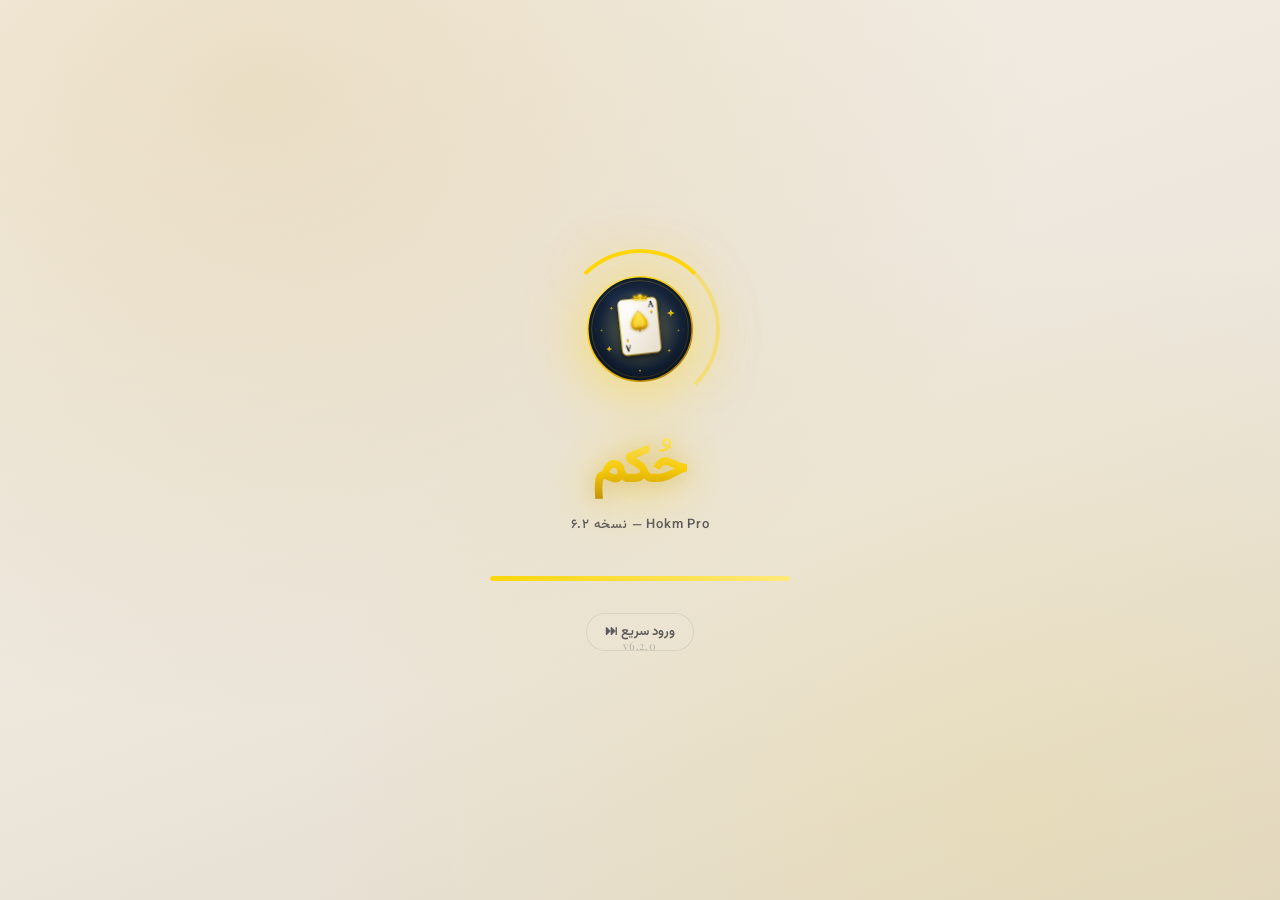
==== index.html @ f0e88cbc "Update index.html" ====
<!DOCTYPE html>
<html lang="fa" dir="rtl">
<head>
  <meta charset="UTF-8" />
  <meta name="viewport" content="width=device-width, initial-scale=1.0, viewport-fit=cover" />
  <meta name="theme-color" content="#0d1b2a" id="metaThemeColor" />
  <meta name="description" content="بازی حکم ایرانی حرفه‌ای" />
  <meta name="apple-mobile-web-app-capable" content="yes" />
  <meta name="mobile-web-app-capable" content="yes" />
  <title>حکم حرفه‌ای — Hokm Pro</title>

  <link rel="icon" type="image/svg+xml" href="assets/favicon.svg" />
  <link rel="apple-touch-icon" href="assets/favicon.svg" />

  <link rel="preconnect" href="https://fonts.googleapis.com" />
  <link rel="preconnect" href="https://fonts.gstatic.com" crossorigin />
  <link href="https://fonts.googleapis.com/css2?family=Vazirmatn:wght@300;400;500;700;900&family=Playfair+Display:wght@700;900&display=swap" rel="stylesheet" />

  <link rel="stylesheet" href="css/base.css" />
  <link rel="stylesheet" href="css/themes.css" />
  <link rel="stylesheet" href="css/components.css" />
  <link rel="stylesheet" href="css/screens.css" />
  <link rel="stylesheet" href="css/animations.css" />
  <link rel="stylesheet" href="css/responsive.css" />

  <style>
    :root { --topbar-h: 96px; }
    @media (max-width: 600px) { :root { --topbar-h: 90px; } }
    @media (max-width: 380px) { :root { --topbar-h: 86px; } }

    .top-bar {
      position: fixed !important;
      top: 0 !important; left: 0 !important; right: 0 !important;
      z-index: var(--z-sticky) !important;
      background: rgba(13, 27, 42, 0.85) !important;
      backdrop-filter: blur(16px) saturate(160%) !important;
      -webkit-backdrop-filter: blur(16px) saturate(160%) !important;
      border-bottom: 1px solid var(--border-color) !important;
      box-shadow: 0 2px 20px rgba(0, 0, 0, 0.35) !important;
      padding: 6px 12px 8px !important;
      display: flex !important;
      flex-direction: column !important;
      gap: 4px !important;
      height: auto !important;
    }
    .top-bar-row-top {
      display: flex; align-items: center; justify-content: space-between;
      gap: 8px; width: 100%;
    }
    .top-bar-row-top .top-bar-right {
      display: flex; align-items: center; gap: 8px;
      flex-shrink: 0; flex: 0 0 auto !important;
    }
    .top-bar-row-top .tabs {
      flex: 0 1 auto !important; display: flex !important;
      gap: 2px !important; padding: 3px !important;
      background: rgba(0, 0, 0, 0.2) !important;
      border-radius: 9999px !important; margin: 0 auto !important;
    }
    .top-bar-row-bottom {
      display: flex; align-items: center; justify-content: space-between;
      width: 100%; padding: 0 4px;
    }
    .top-bar-row-bottom .top-bar-left {
      display: flex; align-items: center; gap: 6px;
      justify-content: flex-end; flex: 0 0 auto !important;
    }
    #btnThemeToggle, #btnSoundToggle, #btnBackFromGame {
      display: inline-flex !important; align-items: center !important;
      justify-content: center !important; width: 34px !important;
      height: 34px !important; padding: 0 !important;
      font-size: 17px !important; line-height: 1 !important;
      color: var(--text-primary) !important;
      background: rgba(255, 255, 255, 0.04) !important;
      border: 1px solid var(--border-color) !important;
      border-radius: 50% !important; cursor: pointer !important;
      transition: all 0.15s ease !important; flex-shrink: 0 !important;
    }
    #btnThemeToggle:hover, #btnSoundToggle:hover {
      background: var(--accent-soft) !important;
      border-color: var(--accent) !important;
      transform: scale(1.1) !important;
    }
    #btnThemeToggle:active, #btnSoundToggle:active, #btnBackFromGame:active {
      transform: scale(0.92) !important;
    }
    #btnBackFromGame:hover {
      background: var(--color-danger) !important;
      border-color: var(--color-danger) !important;
      color: #fff !important; transform: scale(1.1) !important;
    }
    .app { padding-top: var(--topbar-h) !important; }
    .screen[data-screen="game"] .game-container {
      height: calc(100vh - var(--topbar-h)) !important;
      height: calc(100dvh - var(--topbar-h)) !important;
    }
    .player-hand .card-face { margin: 0 -6px !important; }
    @media (max-width: 600px) { .player-hand .card-face { margin: 0 -8px !important; } }
    @media (max-width: 380px) { .player-hand .card-face { margin: 0 -10px !important; } }
    @media (min-width: 1024px) { .player-hand .card-face { margin: 0 -4px !important; } }

    .player-seat.hokm-caller { position: relative; }
    .player-seat.hokm-caller .seat-avatar {
      border-color: #ffd60a !important;
      box-shadow: 0 0 0 4px rgba(255, 214, 10, 0.3), 0 0 25px rgba(255, 214, 10, 0.6) !important;
      animation: crownPulse 1.5s ease-in-out infinite !important;
    }
    .player-seat.hokm-caller::after {
      content: '👑'; position: absolute; top: -12px; left: 50%;
      transform: translateX(-50%); font-size: 24px;
      animation: crownFloat 2s ease-in-out infinite;
      pointer-events: none;
      filter: drop-shadow(0 0 8px rgba(255, 214, 10, 0.9));
      z-index: 10;
    }
    @keyframes crownPulse {
      0%, 100% { box-shadow: 0 0 0 4px rgba(255, 214, 10, 0.3), 0 0 25px rgba(255, 214, 10, 0.6); }
      50% { box-shadow: 0 0 0 8px rgba(255, 214, 10, 0.1), 0 0 40px rgba(255, 214, 10, 0.9); }
    }
    @keyframes crownFloat {
      0%, 100% { transform: translateX(-50%) translateY(0); }
      50% { transform: translateX(-50%) translateY(-6px); }
    }

    @media (max-width: 600px) {
      .top-bar { padding: 4px 8px 6px !important; gap: 3px !important; }
      .top-title { display: none !important; }
      .top-bar-row-top .tab { padding: 5px 8px !important; min-height: 32px !important; }
      .top-bar-row-top .tab-label { display: none !important; }
      .top-bar-row-top .tab-icon { font-size: 16px !important; }
      #btnThemeToggle, #btnSoundToggle, #btnBackFromGame { width: 32px !important; height: 32px !important; font-size: 16px !important; }
    }
    @media (max-width: 380px) {
      .top-bar-row-top .tab { padding: 4px 6px !important; min-height: 30px !important; }
      .top-bar-row-top .tab-icon { font-size: 15px !important; }
      #btnThemeToggle, #btnSoundToggle, #btnBackFromGame { width: 30px !important; height: 30px !important; font-size: 15px !important; }
    }
  </style>
</head>
<body data-theme="dark" data-accent="gold" data-card-theme="classic" data-bg="gradient">

  <!-- Splash Screen -->
  <div id="splashScreen" class="splash-screen">
    <div class="splash-content">
      <div class="splash-logo-wrap">
        <div class="splash-ring"></div>
        <img src="assets/logo.svg" alt="حکم" class="splash-logo" />
      </div>
      <h1 class="splash-title">حُکم</h1>
      <p class="splash-subtitle">Hokm Pro — نسخه ۶.۲</p>
      <div class="splash-loading-bar">
        <div class="splash-loading-fill" id="splashFill"></div>
      </div>
      <button class="btn-skip" id="btnSkipSplash" type="button">ورود سریع ⏭</button>
      <p class="splash-version">v6.2.0</p>
    </div>
  </div>

  <div id="app" class="app hidden">
    <header class="top-bar" id="topBar">
      <div class="top-bar-row-top">
        <div class="top-bar-right">
          <img src="assets/logo.svg" alt="" class="top-logo" />
          <span class="top-title">حُکم</span>
        </div>
        <nav class="tabs" role="tablist" aria-label="ناوبری اصلی">
          <button class="tab active" data-tab="game" role="tab" aria-selected="true" type="button">
            <span class="tab-icon">🎮</span><span class="tab-label">بازی</span>
          </button>
          <button class="tab" data-tab="profile" role="tab" type="button">
            <span class="tab-icon">👤</span><span class="tab-label">پروفایل</span>
          </button>
          <button class="tab" data-tab="settings" role="tab" type="button">
            <span class="tab-icon">⚙️</span><span class="tab-label">تنظیمات</span>
          </button>
          <button class="tab" data-tab="stats" role="tab" type="button">
            <span class="tab-icon">📊</span><span class="tab-label">آمار</span>
          </button>
        </nav>
      </div>
      <div class="top-bar-row-bottom">
        <button class="icon-btn" id="btnThemeToggle" aria-label="تغییر تم شب/روز" title="شب/روز" type="button">🌙</button>
        <div class="top-bar-left">
          <button class="icon-btn hidden" id="btnBackFromGame" aria-label="بازگشت به منو" title="منو" type="button">↩</button>
          <button class="icon-btn" id="btnSoundToggle" aria-label="صدا" title="صدا" type="button">🔊</button>
        </div>
      </div>
    </header>

    <main class="main-content" id="mainContent">

      <!-- صفحه منو -->
      <section class="screen active" id="screen-menu" data-screen="menu">
        <div class="menu-container">
          <button class="btn-start-big" id="btnStartGame" type="button">
            <span class="btn-start-icon">🎮</span>
            <span class="btn-start-text">شروع بازی</span>
            <span class="btn-start-sub">آفلاین با هوش مصنوعی</span>
          </button>

          <div class="menu-secondary-grid">
            <button class="menu-card" data-action="online" type="button">
              <span class="menu-card-icon">🌐</span>
              <span class="menu-card-title">بازی آنلاین</span>
              <span class="menu-card-sub">با دوستان</span>
            </button>
            <button class="menu-card" data-action="tournament" type="button">
              <span class="menu-card-icon">🏆</span>
              <span class="menu-card-title">تورنمنت</span>
              <span class="menu-card-sub">هفتگی</span>
            </button>
            <button class="menu-card" data-action="leaderboard" type="button">
              <span class="menu-card-icon">📊</span>
              <span class="menu-card-title">لیدربورد</span>
              <span class="menu-card-sub">Top 100</span>
            </button>
            <button class="menu-card" data-action="achievements" type="button">
              <span class="menu-card-icon">🎖️</span>
              <span class="menu-card-title">دستاوردها</span>
              <span class="menu-card-sub" id="achCountLabel">۰ / ۱۲</span>
            </button>
            <button class="menu-card" data-action="friends" type="button">
              <span class="menu-card-icon">👥</span>
              <span class="menu-card-title">دوستان</span>
              <span class="menu-card-sub" id="friendsCountLabel">۰ آنلاین</span>
            </button>
            <button class="menu-card" data-action="replay" type="button">
              <span class="menu-card-icon">📼</span>
              <span class="menu-card-title">پخش مجدد</span>
              <span class="menu-card-sub">بازی‌های اخیر</span>
            </button>
          </div>

          <div class="quick-profile" id="quickProfile">
            <div class="quick-avatar" id="quickAvatar">🌱</div>
            <div class="quick-info">
              <div class="quick-name" id="quickName">مهمان</div>
              <div class="quick-elo">
                <span id="quickElo">۱۰۰۰</span>
                <span class="quick-rank" id="quickRank">تازه‌کار</span>
                <span style="color: var(--accent); font-family: var(--font-num); margin-right: auto; font-weight: 700;">
                  🪙 <span id="quickCoins">۵۰۰</span>
                </span>
              </div>
            </div>
            <button class="quick-login-btn" id="btnLogin" type="button">ورود / ثبت‌نام</button>
          </div>
        </div>
      </section>

      <!-- صفحه پروفایل -->
      <section class="screen" id="screen-profile" data-screen="profile">
        <div class="profile-container">
          <div class="profile-header-card">
            <div class="profile-avatar-big" id="profileAvatarBig">🌱</div>
            <input type="file" id="avatarUpload" accept="image/*" hidden />
            <button class="btn-change-avatar" id="btnChangeAvatar" type="button">تغییر آواتار</button>
            <h2 class="profile-name" id="profileName">مهمان</h2>
            <p class="profile-rank" id="profileRank">تازه‌کار — ۱۰۰۰</p>
            <div id="profileFriendCode"></div>
            <div class="profile-elo-bar">
              <div class="profile-elo-fill" id="profileEloFill"></div>
            </div>
          </div>

          <div class="stats-grid">
            <div class="stat-card" style="grid-column: span 2; background: linear-gradient(135deg, #ffd60a, #b8860b);">
              <div class="stat-value" id="statCoins" style="color: #1a1a1a; font-size: 32px;">۵۰۰</div>
              <div class="stat-label" style="color: #1a1a1a; font-weight: 700;">🪙 سکه‌های من</div>
            </div>
            <div class="stat-card">
              <div class="stat-value" id="statWins">۰</div>
              <div class="stat-label">برد</div>
            </div>
            <div class="stat-card">
              <div class="stat-value" id="statLosses">۰</div>
              <div class="stat-label">باخت</div>
            </div>
            <div class="stat-card">
              <div class="stat-value" id="statWinRate">۰٪</div>
              <div class="stat-label">نرخ برد</div>
            </div>
            <div class="stat-card">
              <div class="stat-value" id="statStreak">۰</div>
              <div class="stat-label">برد پیاپی</div>
            </div>
            <div class="stat-card">
              <div class="stat-value" id="statBestStreak">۰</div>
              <div class="stat-label">رکورد پیاپی</div>
            </div>
            <div class="stat-card">
              <div class="stat-value" id="statGames">۰</div>
              <div class="stat-label">کل بازی</div>
            </div>
          </div>

          <h3 class="section-title">📜 تاریخچه بازی‌های اخیر</h3>
          <div class="history-list" id="historyList">
            <p class="empty-msg">هنوز بازی‌ای انجام نداده‌ای</p>
          </div>

          <h3 class="section-title">🏅 دستاوردها</h3>
          <div class="achievements-mini-grid" id="achievementsMiniGrid"></div>
        </div>
      </section>

      <!-- صفحه تنظیمات -->
      <section class="screen" id="screen-settings" data-screen="settings">
        <div class="settings-container">
          <h2 class="screen-title">⚙️ تنظیمات</h2>

          <div class="setting-group">
            <label class="setting-label">🎨 تم رنگی</label>
            <div class="theme-color-picker" id="accentPicker">
              <button class="accent-dot active" data-accent="gold" title="طلایی" type="button"></button>
              <button class="accent-dot" data-accent="emerald" title="سبز زمرد" type="button"></button>
              <button class="accent-dot" data-accent="ocean" title="آبی اقیانوس" type="button"></button>
              <button class="accent-dot" data-accent="royal" title="بنفش سلطنتی" type="button"></button>
              <button class="accent-dot" data-accent="ruby" title="قرمز یاقوت" type="button"></button>
            </div>
          </div>

          <div class="setting-group">
            <label class="setting-label">🃏 طرح کارت</label>
            <select class="setting-select" id="cardThemeSelect">
              <option value="classic">کلاسیک</option>
              <option value="dark">تاریک</option>
              <option value="wooden">چوبی</option>
              <option value="cartoon">کارتونی</option>
              <option value="neon">نئون</option>
            </select>
          </div>

          <div class="setting-group">
            <label class="setting-label">🖼️ پس‌زمینه</label>
            <select class="setting-select" id="bgThemeSelect">
              <option value="gradient">گرادیانت</option>
              <option value="wooden">چوبی</option>
              <option value="checker">شطرنج</option>
              <option value="night">شبانه</option>
              <option value="crystal">کریستالی</option>
            </select>
          </div>

          <div class="setting-group">
            <label class="setting-label">🎯 سطح هوش مصنوعی</label>
            <div class="segmented" id="aiLevelSegmented">
              <button data-level="easy" type="button">آسان</button>
              <button data-level="medium" class="active" type="button">متوسط</button>
              <button data-level="hard" type="button">سخت</button>
              <button data-level="master" type="button">استاد</button>
            </div>
          </div>

          <div class="setting-group">
            <label class="setting-label">👥 تعداد بازیکنان</label>
            <div class="segmented" id="playerCountSegmented">
              <button data-count="2" type="button">۲ نفره</button>
              <button data-count="4" class="active" type="button">۴ نفره</button>
            </div>
          </div>

          <div class="setting-group">
            <label class="setting-label">⏱️ سرعت تایمر</label>
            <div class="segmented" id="timerSpeedSegmented">
              <button data-speed="fast" type="button">سریع (۱۵ث)</button>
              <button data-speed="normal" class="active" type="button">معمولی (۳۰ث)</button>
              <button data-speed="slow" type="button">آهسته (۴۵ث)</button>
            </div>
          </div>

          <div class="setting-group row">
            <label class="setting-label">🔊 صداهای بازی</label>
            <label class="switch">
              <input type="checkbox" id="sfxToggle" checked />
              <span class="switch-slider"></span>
            </label>
          </div>

          <div class="setting-group row">
            <label class="setting-label">🎵 موسیقی پس‌زمینه</label>
            <label class="switch">
              <input type="checkbox" id="musicToggle" />
              <span class="switch-slider"></span>
            </label>
          </div>

          <div class="setting-group">
            <label class="setting-label">🎚️ صدای موسیقی</label>
            <input type="range" id="musicVolume" min="0" max="100" value="15" class="slider" />
          </div>

          <div class="setting-group">
            <label class="setting-label">🎚️ صدای افکت‌ها</label>
            <input type="range" id="sfxVolume" min="0" max="100" value="60" class="slider" />
          </div>

          <div class="setting-group">
            <label class="setting-label">📖 راهنما</label>
            <button class="btn btn-outline btn-block" id="btnOpenHelp" type="button">
              مشاهده راهنمای بازی
            </button>
          </div>

          <div class="danger-zone">
            <button class="btn-danger" id="btnResetStats" type="button">🗑️ پاک‌کردن آمار</button>
            <button class="btn-danger" id="btnResetAll" type="button">⚠️ بازنشانی کامل</button>
          </div>
        </div>
      </section>

      <!-- صفحه آمار -->
      <section class="screen" id="screen-stats" data-screen="stats">
        <div class="menu-container">
          <h2 class="screen-title">📊 آمار کامل</h2>
          <div class="stats-grid" style="grid-template-columns: repeat(2, 1fr); gap: 12px; margin-top: 20px;">
            <div class="stat-card">
              <div class="stat-value" id="statsTotalGames">۰</div>
              <div class="stat-label">کل بازی‌ها</div>
            </div>
            <div class="stat-card">
              <div class="stat-value" id="statsTotalWins">۰</div>
              <div class="stat-label">بردها</div>
            </div>
            <div class="stat-card">
              <div class="stat-value" id="statsTotalRounds">۰</div>
              <div class="stat-label">دست‌های برده</div>
            </div>
            <div class="stat-card">
              <div class="stat-value" id="statsHokmClaimed">۰</div>
              <div class="stat-label">حکم‌های خوانده</div>
            </div>
            <div class="stat-card">
              <div class="stat-value" id="statsBestStreak">۰</div>
              <div class="stat-label">رکورد پیاپی</div>
            </div>
            <div class="stat-card">
              <div class="stat-value" id="statsPlayTime">۰</div>
              <div class="stat-label">دقیقه بازی</div>
            </div>
          </div>
        </div>
      </section>

      <!-- صفحه دوستان -->
      <section class="screen" id="screen-friends" data-screen="friends">
        <div class="friends-container">
          <h2 class="screen-title">👥 دوستان</h2>
          <div class="add-friend-bar">
            <input type="text" id="friendCodeInput" placeholder="کد کاربری دوست (HK-12345)..." />
            <button id="btnAddFriend" type="button">افزودن</button>
          </div>
          
          <div id="myFriendCodeDisplay"></div>

          <div class="friends-list" id="friendsList">
            <p class="empty-msg">هنوز دوستی اضافه نکرده‌ای</p>
          </div>
        </div>
      </section>

      <!-- صفحه بازی -->
      <section class="screen" id="screen-game" data-screen="game">
        <div class="game-container" id="gameContainer">
          <div class="game-info-bar">
            <div class="team-score team-a">
              <span class="team-label">تیم ما</span>
              <span class="team-score-value" id="scoreA">۰</span>
            </div>
            <div class="game-center-info">
              <div class="hokm-display" id="hokmDisplay">
                <span class="hokm-label">حکم:</span>
                <span class="hokm-suit" id="hokmSuit">—</span>
              </div>
              <div class="round-display">
                <span>دور <span id="roundNumber">۱</span> از ۱۳</span>
              </div>
            </div>
            <div class="team-score team-b">
              <span class="team-label">تیم حریف</span>
              <span class="team-score-value" id="scoreB">۰</span>
            </div>
          </div>

          <div class="table-area" id="tableArea">
            <div class="player-seat seat-top" id="seatTop">
              <div class="seat-avatar" id="avatarTop">🤖</div>
              <div class="seat-info">
                <span class="seat-name" id="nameTop">هم‌تیمی</span>
                <span class="seat-cards" id="cardsTop">۱۳</span>
              </div>
              <div class="played-card-slot" id="playedTop"></div>
            </div>
            <div class="player-seat seat-left" id="seatLeft">
              <div class="seat-avatar" id="avatarLeft">🤖</div>
              <div class="seat-info">
                <span class="seat-name" id="nameLeft">P1</span>
                <span class="seat-cards" id="cardsLeft">۱۳</span>
              </div>
              <div class="played-card-slot" id="playedLeft"></div>
            </div>
            <div class="player-seat seat-right" id="seatRight">
              <div class="seat-avatar" id="avatarRight">🤖</div>
              <div class="seat-info">
                <span class="seat-name" id="nameRight">P2</span>
                <span class="seat-cards" id="cardsRight">۱۳</span>
              </div>
              <div class="played-card-slot" id="playedRight"></div>
            </div>
            <div class="trick-center" id="trickCenter"></div>
            <div class="player-seat seat-bottom" id="seatBottom">
              <div class="played-card-slot" id="playedBottom"></div>
            </div>
          </div>

          <div class="player-hand-wrapper">
            <div class="player-hand" id="playerHand"></div>
          </div>

          <div class="action-bar" id="actionBar">
            <div class="timer-bar">
              <div class="timer-fill" id="timerFill"></div>
            </div>
            <div class="action-buttons" id="actionButtons" style="display:none;">
              <button class="btn-action" id="btnPass" type="button">✋ پاس</button>
              <button class="btn-action btn-hokm" id="btnClaimHokm" type="button">👑 حکم</button>
            </div>
          </div>

          <div class="hokm-picker hidden" id="hokmPicker">
            <h3>خال حکم را انتخاب کن</h3>
            <div class="suit-options">
              <button class="suit-btn suit-spades" data-suit="spades" type="button">♠</button>
              <button class="suit-btn suit-hearts" data-suit="hearts" type="button">♥</button>
              <button class="suit-btn suit-diamonds" data-suit="diamonds" type="button">♦</button>
              <button class="suit-btn suit-clubs" data-suit="clubs" type="button">♣</button>
            </div>
          </div>
        </div>
      </section>

      <!-- صفحه لیدربورد -->
      <section class="screen" id="screen-leaderboard" data-screen="leaderboard">
        <div class="leaderboard-container">
          <h2 class="screen-title">🏆 جدول امتیازات</h2>
          <div class="segmented" id="lbFilter">
            <button data-filter="weekly" type="button">هفتگی</button>
            <button data-filter="monthly" type="button">ماهانه</button>
            <button data-filter="all" class="active" type="button">کل</button>
          </div>
          <div class="leaderboard-list" id="leaderboardList"></div>
        </div>
      </section>

      <!-- صفحه دستاوردها -->
      <section class="screen" id="screen-achievements" data-screen="achievements">
        <div class="achievements-container">
          <h2 class="screen-title">🎖️ دستاوردها</h2>
          <p class="ach-progress-text"><span id="achProgressText">۰ از ۱۲</span> دستاورد باز شده</p>
          <div class="ach-progress-bar"><div class="ach-progress-fill" id="achProgressFill"></div></div>
          <div class="achievements-grid" id="achievementsGrid"></div>
        </div>
      </section>

      <!-- صفحه تورنمنت -->
      <section class="screen" id="screen-tournament" data-screen="tournament">
        <div class="tournament-container">
          <h2 class="screen-title">🏆 تورنمنت هفتگی</h2>
          <div class="tournament-card">
            <div class="tournament-header">
              <span class="tournament-badge">🎯 حذفی ۸ نفره</span>
              <span class="tournament-time">شنبه‌ها — ۲۰:۰۰</span>
            </div>
            <ul class="tournament-prizes">
              <li>🥇 قهرمان: ۵۰۰ ELO + مدال طلا</li>
              <li>🥈 نایب‌قهرمان: ۳۰۰ ELO + نقره</li>
              <li>🥉 سوم: ۱۵۰ ELO + برنز</li>
            </ul>
            <button class="btn-primary btn-large" id="btnJoinTournament" type="button">ثبت‌نام با ۱۰۰ سکه 🪙</button>
            <p class="tournament-note">تا شروع: <span id="tournamentCountdown">—</span></p>
          </div>
        </div>
      </section>

      <!-- صفحه ری‌پلی -->
      <section class="screen" id="screen-replay" data-screen="replay">
        <div class="replay-container">
          <h2 class="screen-title">📼 پخش مجدد</h2>
          <div class="replay-list" id="replayList">
            <p class="empty-msg">هیچ بازی ذخیره‌شده‌ای نیست</p>
          </div>
        </div>
      </section>

      <!-- صفحه آنلاین -->
      <section class="screen" id="screen-online" data-screen="online">
        <div class="online-container">
          <h2 class="screen-title">🌐 بازی آنلاین</h2>
          <div class="online-options">
            <button class="btn-primary btn-large" id="btnCreateRoom" type="button">➕ ساخت اتاق</button>
            <div class="join-room-bar">
              <input type="text" id="roomCodeInput" placeholder="کد اتاق ۶ رقمی..." maxlength="6" />
              <button class="btn-primary" id="btnJoinRoom" type="button">ورود</button>
            </div>
          </div>
        </div>
      </section>

      <!-- صفحه ثبت‌نام / ورود -->
      <section class="screen" id="screen-auth" data-screen="auth">
        <div class="auth-container">
          <h2 class="screen-title">🔐 حساب کاربری</h2>
          <div class="auth-tabs">
            <button class="auth-tab active" data-auth="login" type="button">ورود</button>
            <button class="auth-tab" data-auth="register" type="button">ثبت‌نام</button>
          </div>
          <form class="auth-form" id="authForm" autocomplete="on">
            <input type="text" id="authName" placeholder="نام کاربری" required />
            <input type="email" id="authEmail" placeholder="ایمیل" required />
            <input type="password" id="authPassword" placeholder="رمز عبور (حداقل ۶ کاراکتر)" minlength="6" required />
            <button type="submit" class="btn-primary btn-large" id="btnAuthSubmit">ورود</button>
          </form>
          <button class="btn-ghost" id="btnQuickPlay" type="button">ادامه به‌عنوان مهمان</button>
        </div>
      </section>

    </main>

    <nav class="bottom-nav" id="bottomNav"></nav>
  </div>

  <!-- مودال -->
  <div class="modal-overlay hidden" id="modalOverlay">
    <div class="modal" id="modalBox">
      <button class="modal-close" id="modalClose" type="button">×</button>
      <div class="modal-content" id="modalContent"></div>
    </div>
  </div>

  <!-- Toast Container -->
  <div class="toast-container" id="toastContainer"></div>

  <!-- Canvas برای ذرات -->
  <canvas id="particleCanvas" class="particle-canvas hidden"></canvas>

  <!-- 🎯 اسکریپت‌های اصلی (ترتیب مهم است) -->
  <script src="https://cdn.socket.io/4.7.5/socket.io.min.js"></script>
  <script src="js/storage.js"></script>
  <script src="js/themes.js"></script>
  <script src="js/audio.js"></script>
  <script src="js/profile.js"></script>
  <script src="js/achievements.js"></script>
  <script src="js/leaderboard.js"></script>
  <script src="js/friends.js"></script>
  <script src="js/tournament.js"></script>
  <script src="js/replay.js"></script>
  <script src="js/share.js"></script>
  <script src="js/ai.js"></script>
  <script src="js/game.js"></script>
  <script src="js/online.js"></script> <!-- 🎯 ماژول آنلاین اینجاست -->
  <script src="js/ui.js"></script>
  <script src="js/settings.js"></script>
  <script src="js/main.js"></script>

  <!-- Emergency Splash Killer -->
  <script>
    (function () {
      'use strict';
      var killed = false;
      function killSplash(reason) {
        if (killed) return;
        killed = true;
        var splash = document.getElementById('splashScreen');
        var app = document.getElementById('app');
        if (splash) { splash.classList.add('hidden'); splash.style.display = 'none'; }
        if (app) app.classList.remove('hidden');
        try {
          if (window.HokmUI && typeof window.HokmUI.navigate === 'function') {
            window.HokmUI.navigate('menu', { force: true });
            return;
          }
        } catch (e) { }
        var screens = document.querySelectorAll('.screen');
        for (var i = 0; i < screens.length; i++) screens[i].classList.remove('active');
        var menu = document.getElementById('screen-menu');
        if (menu) menu.classList.add('active');
      }
      setTimeout(function () {
        var splash = document.getElementById('splashScreen');
        if (splash && !splash.classList.contains('hidden')) killSplash('Timeout 3.5s');
      }, 3500);
      setTimeout(function () {
        var splash = document.getElementById('splashScreen');
        if (splash && !splash.classList.contains('hidden')) killSplash('Timeout 6s');
      }, 6000);
      setTimeout(function () {
        var skipBtn = document.getElementById('btnSkipSplash');
        if (skipBtn && !skipBtn.dataset.killerBound) {
          skipBtn.dataset.killerBound = '1';
          skipBtn.addEventListener('click', function (e) {
            e.preventDefault(); e.stopPropagation(); killSplash('Skip clicked');
          });
        }
      }, 100);
      setTimeout(function () {
        var startBtn = document.getElementById('btnStartGame');
        if (startBtn && !startBtn.dataset.killerBound) {
          startBtn.dataset.killerBound = '1';
          startBtn.addEventListener('click', function (e) {
            e.preventDefault();
            try {
              if (window.HokmUI && typeof window.HokmUI.startGame === 'function') window.HokmUI.startGame();
              else if (window.HokmGame && typeof window.HokmGame.start === 'function') window.HokmGame.start();
              else alert('موتور بازی آماده نیست');
            } catch (err) { console.error(err); alert('خطا: ' + err.message); }
          });
        }
      }, 100);
      setTimeout(function () {
        var tabs = document.querySelectorAll('.tab');
        for (var i = 0; i < tabs.length; i++) {
          (function (tab) {
            if (tab.dataset.killerBound) return;
            tab.dataset.killerBound = '1';
            tab.addEventListener('click', function () {
              var name = tab.dataset.tab;
              try {
                if (window.HokmUI && typeof window.HokmUI.navigate === 'function') {
                  window.HokmUI.navigate(name === 'game' ? 'menu' : name);
                  return;
                }
              } catch (e) { }
              var screens = document.querySelectorAll('.screen');
              for (var j = 0; j < screens.length; j++) screens[j].classList.remove('active');
              var sid = 'screen-' + (name === 'game' ? 'menu' : name);
              var screen = document.getElementById(sid);
              if (screen) screen.classList.add('active');
              var allTabs = document.querySelectorAll('.tab');
              for (var k = 0; k < allTabs.length; k++) allTabs[k].classList.remove('active');
              tab.classList.add('active');
            });
          })(tabs[i]);
        }
      }, 100);
      setTimeout(function () {
        var cards = document.querySelectorAll('.menu-card');
        for (var i = 0; i < cards.length; i++) {
          (function (card) {
            if (card.dataset.killerBound) return;
            card.dataset.killerBound = '1';
            card.addEventListener('click', function () {
              var action = card.dataset.action;
              try {
                if (window.HokmUI && typeof window.HokmUI.navigate === 'function') {
                  window.HokmUI.navigate(action);
                  return;
                }
              } catch (e) { }
              var screens = document.querySelectorAll('.screen');
              for (var j = 0; j < screens.length; j++) screens[j].classList.remove('active');
              var screen = document.getElementById('screen-' + action);
              if (screen) screen.classList.add('active');
            });
          })(cards[i]);
        }
      }, 100);
    })();
  </script>
</body>
</html>
---- css/base.css ----
/* ═══════════════════════════════════════════════════════════
   🃏 HOKM PRO v6.0 — base.css
   پایه پروژه: reset، متغیرها، تایپوگرافی، کمکی‌ها
   ═══════════════════════════════════════════════════════════ */

/* ─────────────────────────────────────────────
   ۱. RESET کامل
   ───────────────────────────────────────────── */
*,
*::before,
*::after {
  box-sizing: border-box;
  margin: 0;
  padding: 0;
  -webkit-tap-highlight-color: transparent;
}

html {
  font-size: 16px;
  scroll-behavior: smooth;
  -webkit-text-size-adjust: 100%;
  -moz-text-size-adjust: 100%;
  text-size-adjust: 100%;
  overflow-x: hidden;
}

body {
  min-height: 100vh;
  min-height: 100dvh;
  font-family: var(--font-fa);
  font-weight: 400;
  font-size: 15px;
  line-height: 1.6;
  color: var(--text-primary);
  background-color: var(--bg-primary);
  background-image: var(--bg-image, none);
  background-size: var(--bg-size, auto);
  background-attachment: fixed;
  overflow-x: hidden;
  transition: background-color 0.35s ease, color 0.35s ease;
  text-rendering: optimizeLegibility;
  -webkit-font-smoothing: antialiased;
  -moz-osx-font-smoothing: grayscale;
}

img,
svg,
video,
canvas {
  display: block;
  max-width: 100%;
  height: auto;
}

button,
input,
select,
textarea {
  font-family: inherit;
  font-size: inherit;
  color: inherit;
  background: none;
  border: none;
  outline: none;
}

button {
  cursor: pointer;
  user-select: none;
}

a {
  color: inherit;
  text-decoration: none;
}

ul,
ol {
  list-style: none;
}

table {
  border-collapse: collapse;
  border-spacing: 0;
}

/* ─────────────────────────────────────────────
   ۲. متغیرهای ریشه (Dark — پیش‌فرض)
   ───────────────────────────────────────────── */
:root {
  /* ───── فونت‌ها ───── */
  --font-fa: 'Vazirmatn', 'Tahoma', system-ui, -apple-system, sans-serif;
  --font-en: 'Playfair Display', 'Georgia', 'Times New Roman', serif;
  --font-num: 'Playfair Display', 'Vazirmatn', serif;

  /* ───── پس‌زمینه و سطوح ───── */
  --bg-primary:   #0d1b2a;
  --bg-secondary: #152138;
  --bg-surface:   #1e2d45;
  --bg-elevated:  #243b5a;
  --bg-overlay:   rgba(0, 0, 0, 0.7);
  --bg-glass:     rgba(30, 45, 69, 0.65);

  /* ───── متن ───── */
  --text-primary:   #e0e1dd;
  --text-secondary: #a0a8b8;
  --text-muted:     #6b7280;
  --text-disabled:  #4a5568;
  --text-inverse:   #0d1b2a;

  /* ───── Accent (پیش‌فرض: طلایی) ───── */
  --accent:           #ffd60a;
  --accent-dark:      #b8860b;
  --accent-light:     #ffe97a;
  --accent-soft:      rgba(255, 214, 10, 0.15);
  --accent-glow:      rgba(255, 214, 10, 0.4);
  --accent-contrast:  #0d1b2a;

  /* ───── رنگ‌های معنایی ───── */
  --color-success:      #06d6a0;
  --color-success-dark: #059669;
  --color-danger:       #ef476f;
  --color-danger-dark:  #b8304e;
  --color-warning:      #f4a259;
  --color-info:         #118ab2;

  /* ───── رنگ‌های بازی ───── */
  --card-white:  #fffdf7;
  --card-cream:  #f5f0e8;
  --card-shadow: #e6ddca;
  --card-red:    #ef476f;
  --card-black:  #1a1a1a;
  --table-green: #0a4d3c;
  --table-wood:  #3a2a1a;

  /* ───── تیم‌ها ───── */
  --team-a: #06d6a0;
  --team-b: #ef476f;

  /* ───── حاشیه و جداکننده ───── */
  --border-color:  rgba(255, 255, 255, 0.08);
  --border-strong: rgba(255, 255, 255, 0.16);
  --border-accent: rgba(255, 214, 10, 0.35);
  --divider:       rgba(255, 255, 255, 0.05);

  /* ───── سایه‌ها ───── */
  --shadow-xs: 0 1px 2px rgba(0, 0, 0, 0.25);
  --shadow-sm: 0 2px 6px rgba(0, 0, 0, 0.3);
  --shadow-md: 0 4px 14px rgba(0, 0, 0, 0.35);
  --shadow-lg: 0 10px 30px rgba(0, 0, 0, 0.45);
  --shadow-xl: 0 20px 60px rgba(0, 0, 0, 0.55);
  --shadow-gold: 0 0 30px rgba(255, 214, 10, 0.35);
  --shadow-inset: inset 0 1px 0 rgba(255, 255, 255, 0.06);

  /* ───── شعاع گوشه‌ها ───── */
  --radius-xs: 6px;
  --radius-sm: 10px;
  --radius-md: 16px;
  --radius-lg: 24px;
  --radius-xl: 32px;
  --radius-full: 9999px;

  /* ───── فاصله‌ها ───── */
  --space-1: 4px;
  --space-2: 8px;
  --space-3: 12px;
  --space-4: 16px;
  --space-5: 20px;
  --space-6: 24px;
  --space-8: 32px;
  --space-10: 40px;
  --space-12: 48px;

  /* ───── انتقال‌ها ───── */
  --ease-out:    cubic-bezier(0.16, 1, 0.3, 1);
  --ease-in:     cubic-bezier(0.7, 0, 0.84, 0);
  --ease-in-out: cubic-bezier(0.65, 0, 0.35, 1);
  --ease-bounce: cubic-bezier(0.34, 1.56, 0.64, 1);
  --ease-spring: cubic-bezier(0.5, 1.75, 0.5, 1);

  --t-fast:   150ms;
  --t-normal: 250ms;
  --t-slow:   400ms;
  --t-xslow:  700ms;

  /* ───── z-index ───── */
  --z-base:     1;
  --z-dropdown: 100;
  --z-sticky:   200;
  --z-modal:    500;
  --z-toast:    800;
  --z-splash:   1000;
  --z-particle: 900;

  /* ───── ابعاد ───── */
  --topbar-h: 60px;
  --bottombar-h: 64px;
  --card-w: 72px;
  --card-h: 104px;
  --card-w-sm: 54px;
  --card-h-sm: 78px;
}

/* ─────────────────────────────────────────────
   ۳. حالت روشن (Light)
   ───────────────────────────────────────────── */
[data-theme="light"] {
  --bg-primary:   #f5f0e8;
  --bg-secondary: #ebe5da;
  --bg-surface:   #fffdf7;
  --bg-elevated:  #ffffff;
  --bg-overlay:   rgba(0, 0, 0, 0.45);
  --bg-glass:     rgba(255, 253, 247, 0.75);

  --text-primary:   #2b2b2b;
  --text-secondary: #5a5a5a;
  --text-muted:     #8a8a8a;
  --text-disabled:  #b0b0b0;
  --text-inverse:   #f5f0e8;

  --accent:           #b8860b;
  --accent-dark:      #8a6300;
  --accent-light:     #d4a017;
  --accent-soft:      rgba(184, 134, 11, 0.12);
  --accent-glow:      rgba(184, 134, 11, 0.35);
  --accent-contrast:  #fffdf7;

  --border-color:  rgba(0, 0, 0, 0.08);
  --border-strong: rgba(0, 0, 0, 0.16);
  --border-accent: rgba(184, 134, 11, 0.35);
  --divider:       rgba(0, 0, 0, 0.06);

  --shadow-xs: 0 1px 2px rgba(0, 0, 0, 0.08);
  --shadow-sm: 0 2px 6px rgba(0, 0, 0, 0.10);
  --shadow-md: 0 4px 14px rgba(0, 0, 0, 0.12);
  --shadow-lg: 0 10px 30px rgba(0, 0, 0, 0.15);
  --shadow-xl: 0 20px 60px rgba(0, 0, 0, 0.20);
  --shadow-gold: 0 0 25px rgba(184, 134, 11, 0.25);
  --shadow-inset: inset 0 1px 0 rgba(255, 255, 255, 0.7);

  --card-white:  #ffffff;
  --card-cream:  #fafaf5;
  --card-shadow: #e8e4da;
}

/* ─────────────────────────────────────────────
   ۴. تم‌های رنگی Accent (۵ نوع)
   ───────────────────────────────────────────── */

/* 🥇 طلایی (پیش‌فرض — در :root تعریف شده) */
[data-accent="gold"] {
  --accent:       #ffd60a;
  --accent-dark:  #b8860b;
  --accent-light: #ffe97a;
  --accent-soft:  rgba(255, 214, 10, 0.15);
  --accent-glow:  rgba(255, 214, 10, 0.4);
}

/* 💚 سبز زمرد */
[data-accent="emerald"] {
  --accent:       #06d6a0;
  --accent-dark:  #059669;
  --accent-light: #5cf0c2;
  --accent-soft:  rgba(6, 214, 160, 0.15);
  --accent-glow:  rgba(6, 214, 160, 0.4);
}

/* 💙 آبی اقیانوس */
[data-accent="ocean"] {
  --accent:       #118ab2;
  --accent-dark:  #0a6a8c;
  --accent-light: #4db8db;
  --accent-soft:  rgba(17, 138, 178, 0.15);
  --accent-glow:  rgba(17, 138, 178, 0.4);
}

/* 💜 بنفش سلطنتی */
[data-accent="royal"] {
  --accent:       #9b5de5;
  --accent-dark:  #7a3dbd;
  --accent-light: #c195f0;
  --accent-soft:  rgba(155, 93, 229, 0.15);
  --accent-glow:  rgba(155, 93, 229, 0.4);
}

/* ❤️ قرمز یاقوت */
[data-accent="ruby"] {
  --accent:       #ef476f;
  --accent-dark:  #b8304e;
  --accent-light: #f58ba4;
  --accent-soft:  rgba(239, 71, 111, 0.15);
  --accent-glow:  rgba(239, 71, 111, 0.4);
}

/* ─────────────────────────────────────────────
   ۵. تم‌های کارت (Card Themes)
   ───────────────────────────────────────────── */
[data-card-theme="classic"] {
  --card-bg:      #fffdf7;
  --card-stroke:  #c0b8a0;
  --card-rank:    #1a1a1a;
  --card-red:     #ef476f;
}

[data-card-theme="dark"] {
  --card-bg:      #1a1a1a;
  --card-stroke:  #4a4a4a;
  --card-rank:    #f5f0e8;
  --card-red:     #ff5c8a;
}

[data-card-theme="wooden"] {
  --card-bg:      #d4a373;
  --card-stroke:  #8b5a2b;
  --card-rank:    #3a1f0a;
  --card-red:     #8b1a1a;
}

[data-card-theme="cartoon"] {
  --card-bg:      linear-gradient(145deg, #ffe4f0, #e4f0ff);
  --card-stroke:  #ff6b9d;
  --card-rank:    #2a2a2a;
  --card-red:     #ff006e;
}

[data-card-theme="neon"] {
  --card-bg:      #0d1b2a;
  --card-stroke:  #06d6a0;
  --card-rank:    #06d6a0;
  --card-red:     #ef476f;
}

/* ─────────────────────────────────────────────
   ۶. تم‌های پس‌زمینه (Backgrounds)
   ───────────────────────────────────────────── */

/* گرادیانت (پیش‌فرض) */
[data-bg="gradient"] body {
  background-image: radial-gradient(ellipse at 20% 10%, rgba(36, 59, 90, 0.7) 0%, transparent 55%),
                    radial-gradient(ellipse at 80% 90%, rgba(255, 214, 10, 0.05) 0%, transparent 50%);
}

/* چوبی */
[data-bg="wooden"] body {
  background-color: #2a1e10;
  background-image:
    repeating-linear-gradient(90deg,
      rgba(0, 0, 0, 0.08) 0px, rgba(0, 0, 0, 0.08) 2px,
      transparent 2px, transparent 12px),
    repeating-linear-gradient(0deg,
      rgba(255, 255, 255, 0.02) 0px, rgba(255, 255, 255, 0.02) 1px,
      transparent 1px, transparent 6px);
}

/* شطرنجی */
[data-bg="checker"] body {
  background-image:
    linear-gradient(45deg, rgba(255, 255, 255, 0.02) 25%, transparent 25%),
    linear-gradient(-45deg, rgba(255, 255, 255, 0.02) 25%, transparent 25%),
    linear-gradient(45deg, transparent 75%, rgba(255, 255, 255, 0.02) 75%),
    linear-gradient(-45deg, transparent 75%, rgba(255, 255, 255, 0.02) 75%);
  background-size: 32px 32px;
  background-position: 0 0, 0 16px, 16px -16px, -16px 0;
}

/* شبانه */
[data-bg="night"] body {
  background-image:
    radial-gradient(1px 1px at 20% 30%, rgba(255, 255, 255, 0.6) 50%, transparent),
    radial-gradient(1px 1px at 60% 70%, rgba(255, 255, 255, 0.5) 50%, transparent),
    radial-gradient(1px 1px at 80% 20%, rgba(255, 255, 255, 0.7) 50%, transparent),
    radial-gradient(1px 1px at 30% 80%, rgba(255, 255, 255, 0.4) 50%, transparent),
    radial-gradient(2px 2px at 45% 50%, rgba(255, 214, 10, 0.5) 50%, transparent),
    radial-gradient(ellipse at 50% 0%, rgba(36, 59, 90, 0.5) 0%, transparent 60%);
}

/* کریستالی */
[data-bg="crystal"] body {
  background-image:
    radial-gradient(circle at 25% 25%, rgba(255, 214, 10, 0.08) 0%, transparent 30%),
    radial-gradient(circle at 75% 75%, rgba(6, 214, 160, 0.06) 0%, transparent 30%),
    radial-gradient(circle at 50% 50%, rgba(17, 138, 178, 0.05) 0%, transparent 50%);
}

/* ─────────────────────────────────────────────
   ۷. تایپوگرافی
   ───────────────────────────────────────────── */
h1, h2, h3, h4, h5, h6 {
  font-weight: 700;
  line-height: 1.35;
  color: var(--text-primary);
  letter-spacing: -0.01em;
}

h1 { font-size: clamp(24px, 4vw, 36px); }
h2 { font-size: clamp(20px, 3vw, 28px); }
h3 { font-size: clamp(17px, 2.5vw, 22px); }
h4 { font-size: clamp(15px, 2vw, 18px); }
h5 { font-size: 15px; }
h6 { font-size: 14px; }

p {
  font-size: 14px;
  line-height: 1.75;
  color: var(--text-secondary);
}

small {
  font-size: 12px;
  color: var(--text-muted);
}

strong, b {
  font-weight: 700;
  color: var(--text-primary);
}

/* اعداد با فونت Playfair */
.num,
.stat-value,
.elo-value,
.score-value {
  font-family: var(--font-num);
  font-weight: 900;
  font-variant-numeric: tabular-nums;
  letter-spacing: -0.02em;
}

/* اعداد فارسی */
.fa-num {
  font-family: var(--font-fa);
  font-variant-numeric: tabular-nums;
}

/* ─────────────────────────────────────────────
   ۸. اسکرول‌بار سفارشی
   ───────────────────────────────────────────── */
::-webkit-scrollbar {
  width: 10px;
  height: 10px;
}

::-webkit-scrollbar-track {
  background: var(--bg-secondary);
  border-radius: var(--radius-full);
}

::-webkit-scrollbar-thumb {
  background: var(--bg-elevated);
  border-radius: var(--radius-full);
  border: 2px solid var(--bg-secondary);
  transition: background 0.2s ease;
}

::-webkit-scrollbar-thumb:hover {
  background: var(--accent);
}

::-webkit-scrollbar-corner {
  background: var(--bg-secondary);
}

/* Firefox */
* {
  scrollbar-width: thin;
  scrollbar-color: var(--bg-elevated) var(--bg-secondary);
}

/* ─────────────────────────────────────────────
   ۹. انتخاب متن
   ───────────────────────────────────────────── */
::selection {
  background: var(--accent);
  color: var(--accent-contrast);
}

::-moz-selection {
  background: var(--accent);
  color: var(--accent-contrast);
}

/* ─────────────────────────────────────────────
   ۱۰. حالت Focus (دسترس‌پذیری)
   ───────────────────────────────────────────── */
:focus-visible {
  outline: 2px solid var(--accent);
  outline-offset: 3px;
  border-radius: 4px;
}

button:focus-visible,
a:focus-visible,
input:focus-visible,
select:focus-visible,
textarea:focus-visible {
  outline: 2px solid var(--accent);
  outline-offset: 2px;
}

/* ─────────────────────────────────────────────
   ۱۱. کلاس‌های کمکی (Utility)
   ───────────────────────────────────────────── */

/* پنهان‌سازی */
.hidden { display: none !important; }
.invisible { visibility: hidden !important; }
.sr-only {
  position: absolute;
  width: 1px;
  height: 1px;
  padding: 0;
  margin: -1px;
  overflow: hidden;
  clip: rect(0, 0, 0, 0);
  white-space: nowrap;
  border: 0;
}

/* Flexbox */
.flex        { display: flex; }
.inline-flex { display: inline-flex; }
.flex-col    { flex-direction: column; }
.flex-row    { flex-direction: row; }
.flex-wrap   { flex-wrap: wrap; }
.flex-1      { flex: 1 1 0%; }
.flex-none   { flex: none; }

.items-center  { align-items: center; }
.items-start   { align-items: flex-start; }
.items-end     { align-items: flex-end; }
.items-stretch { align-items: stretch; }

.justify-center  { justify-content: center; }
.justify-between { justify-content: space-between; }
.justify-around  { justify-content: space-around; }
.justify-end     { justify-content: flex-end; }
.justify-start   { justify-content: flex-start; }

.gap-1 { gap: var(--space-1); }
.gap-2 { gap: var(--space-2); }
.gap-3 { gap: var(--space-3); }
.gap-4 { gap: var(--space-4); }
.gap-6 { gap: var(--space-6); }

/* Grid */
.grid      { display: grid; }
.grid-cols-2 { grid-template-columns: repeat(2, 1fr); }
.grid-cols-3 { grid-template-columns: repeat(3, 1fr); }
.grid-cols-4 { grid-template-columns: repeat(4, 1fr); }

/* موقعیت */
.relative { position: relative; }
.absolute { position: absolute; }
.fixed    { position: fixed; }
.sticky   { position: sticky; }

/* متن */
.text-center { text-align: center; }
.text-right  { text-align: right; }
.text-left   { text-align: left; }
.text-xs     { font-size: 11px; }
.text-sm     { font-size: 13px; }
.text-base   { font-size: 15px; }
.text-lg     { font-size: 17px; }
.text-xl     { font-size: 20px; }
.text-2xl    { font-size: 26px; }
.text-3xl    { font-size: 34px; }

.font-normal  { font-weight: 400; }
.font-medium  { font-weight: 500; }
.font-semibold{ font-weight: 600; }
.font-bold    { font-weight: 700; }
.font-black   { font-weight: 900; }

.text-primary   { color: var(--text-primary); }
.text-secondary { color: var(--text-secondary); }
.text-muted     { color: var(--text-muted); }
.text-accent    { color: var(--accent); }
.text-success   { color: var(--color-success); }
.text-danger    { color: var(--color-danger); }

/* فاصله‌ها */
.m-0 { margin: 0; }
.mt-1 { margin-top: var(--space-1); }
.mt-2 { margin-top: var(--space-2); }
.mt-3 { margin-top: var(--space-3); }
.mt-4 { margin-top: var(--space-4); }
.mt-6 { margin-top: var(--space-6); }
.mb-1 { margin-bottom: var(--space-1); }
.mb-2 { margin-bottom: var(--space-2); }
.mb-3 { margin-bottom: var(--space-3); }
.mb-4 { margin-bottom: var(--space-4); }
.mb-6 { margin-bottom: var(--space-6); }
.mx-auto { margin-left: auto; margin-right: auto; }

.p-0 { padding: 0; }
.p-2 { padding: var(--space-2); }
.p-3 { padding: var(--space-3); }
.p-4 { padding: var(--space-4); }
.p-6 { padding: var(--space-6); }
.px-4 { padding-left: var(--space-4); padding-right: var(--space-4); }
.py-3 { padding-top: var(--space-3); padding-bottom: var(--space-3); }

/* گوشه‌ها */
.rounded-sm   { border-radius: var(--radius-sm); }
.rounded-md   { border-radius: var(--radius-md); }
.rounded-lg   { border-radius: var(--radius-lg); }
.rounded-full { border-radius: var(--radius-full); }

/* سایه‌ها */
.shadow-sm { box-shadow: var(--shadow-sm); }
.shadow-md { box-shadow: var(--shadow-md); }
.shadow-lg { box-shadow: var(--shadow-lg); }

/* سرریز */
.overflow-hidden { overflow: hidden; }
.overflow-auto   { overflow: auto; }
.overflow-y-auto { overflow-y: auto; }

/* اشاره‌گر */
.pointer  { cursor: pointer; }
.no-select { user-select: none; }
.no-pointer { pointer-events: none; }

/* شفافیت */
.opacity-0   { opacity: 0; }
.opacity-50  { opacity: 0.5; }
.opacity-75  { opacity: 0.75; }
.opacity-100 { opacity: 1; }

/* عرض */
.w-full { width: 100%; }
.h-full { height: 100%; }
.w-auto { width: auto; }

/* تراز */
.truncate {
  overflow: hidden;
  text-overflow: ellipsis;
  white-space: nowrap;
}

/* ─────────────────────────────────────────────
   ۱۲. جداکننده و برچسب‌های عمومی
   ───────────────────────────────────────────── */
.divider {
  height: 1px;
  width: 100%;
  background: var(--divider);
  border: 0;
  margin: var(--space-4) 0;
}

.badge {
  display: inline-flex;
  align-items: center;
  justify-content: center;
  gap: 4px;
  padding: 3px 10px;
  font-size: 11px;
  font-weight: 600;
  border-radius: var(--radius-full);
  background: var(--bg-elevated);
  color: var(--text-secondary);
  white-space: nowrap;
}

.badge-accent  { background: var(--accent-soft); color: var(--accent); }
.badge-success { background: rgba(6, 214, 160, 0.15); color: var(--color-success); }
.badge-danger  { background: rgba(239, 71, 111, 0.15); color: var(--color-danger); }
.badge-warning { background: rgba(244, 162, 89, 0.15); color: var(--color-warning); }

/* ─────────────────────────────────────────────
   ۱۳. کارت شیشه‌ای (Glass)
   ───────────────────────────────────────────── */
.glass {
  background: var(--bg-glass);
  backdrop-filter: blur(12px) saturate(140%);
  -webkit-backdrop-filter: blur(12px) saturate(140%);
  border: 1px solid var(--border-color);
  border-radius: var(--radius-lg);
}

/* ─────────────────────────────────────────────
   ۱۴. عناوین بخش (Section Title)
   ───────────────────────────────────────────── */
.section-title {
  display: flex;
  align-items: center;
  gap: var(--space-2);
  font-size: 16px;
  font-weight: 700;
  color: var(--text-primary);
  margin: var(--space-6) 0 var(--space-4);
  padding-bottom: var(--space-2);
  border-bottom: 1px solid var(--border-color);
  position: relative;
}

.section-title::after {
  content: '';
  position: absolute;
  bottom: -1px;
  right: 0;
  width: 40px;
  height: 2px;
  background: var(--accent);
  border-radius: var(--radius-full);
}

/* ─────────────────────────────────────────────
   ۱۵. پیام خالی (Empty State)
   ───────────────────────────────────────────── */
.empty-msg {
  text-align: center;
  padding: var(--space-8) var(--space-4);
  color: var(--text-muted);
  font-size: 13px;
  line-height: 1.8;
}

.empty-msg::before {
  content: '🃏';
  display: block;
  font-size: 42px;
  margin-bottom: var(--space-3);
  opacity: 0.35;
}

/* ─────────────────────────────────────────────
   ۱۶. حذف انیمیشن (Reduced Motion)
   ───────────────────────────────────────────── */
@media (prefers-reduced-motion: reduce) {
  *,
  *::before,
  *::after {
    animation-duration: 0.01ms !important;
    animation-iteration-count: 1 !important;
    transition-duration: 0.01ms !important;
    scroll-behavior: auto !important;
  }
}

/* ─────────────────────────────────────────────
   ۱۷. حالت چاپ (Print)
   ───────────────────────────────────────────── */
@media print {
  body {
    background: #fff !important;
    color: #000 !important;
  }

  .top-bar,
  .bottom-nav,
  .modal-overlay,
  .toast-container,
  #particleCanvas {
    display: none !important;
  }

  .screen {
    page-break-inside: avoid;
  }
}

/* ─────────────────────────────────────────────
   ۱۸. hokm — سازگاری اعداد فارسی (RTL)
   ───────────────────────────────────────────── */
[dir="rtl"] .num,
[dir="rtl"] .stat-value {
  direction: ltr;
  unicode-bidi: embed;
}

/* ─────────────────────────────────────────────
   ۱۹. دیباگ (فقط در حالت dev)
   ───────────────────────────────────────────── */
body.debug * {
  outline: 1px solid rgba(255, 0, 0, 0.3);
}

body.debug *:hover {
  outline: 1px solid rgba(0, 255, 0, 0.6);
}
---- css/themes.css ----
/* ═══════════════════════════════════════════════════════════
   🎨 HOKM PRO v6.0 — themes.css
   تم‌های رنگی، کارت، پس‌زمینه و انیمیشن تغییر
   ═══════════════════════════════════════════════════════════ */

/* ─────────────────────────────────────────────
   ۱. انتقال نرم هنگام تغییر تم
   ───────────────────────────────────────────── */
html,
body,
.top-bar,
.tab,
.icon-btn,
.btn,
.menu-card,
.stat-card,
.setting-group,
.game-info-bar,
.player-seat,
.modal,
.toast,
.card-face,
.screen-title {
  transition:
    background-color var(--t-slow) var(--ease-out),
    color var(--t-slow) var(--ease-out),
    border-color var(--t-slow) var(--ease-out),
    box-shadow var(--t-slow) var(--ease-out);
}

/* جلوگیری از پرش در حین تغییر تم */
body.theme-changing *,
body.theme-changing *::before,
body.theme-changing *::after {
  transition: none !important;
}

/* ─────────────────────────────────────────────
   ۲. گرادیانت‌های Accent (۵ تم)
   ───────────────────────────────────────────── */

/* 🥇 طلایی */
[data-accent="gold"] {
  --accent-grad: linear-gradient(135deg, #ffe97a 0%, #ffd60a 45%, #b8860b 100%);
  --accent-grad-soft: linear-gradient(135deg, rgba(255, 233, 122, 0.15), rgba(184, 134, 11, 0.15));
  --accent-text-on: #1a1a1a;
  --accent-shadow: 0 0 30px rgba(255, 214, 10, 0.45);
}

[data-accent="gold"] .top-bar {
  background: linear-gradient(180deg, rgba(255, 214, 10, 0.06) 0%, transparent 100%);
  border-bottom-color: rgba(255, 214, 10, 0.2);
}

[data-accent="gold"] .tab.active .tab-icon {
  filter: drop-shadow(0 0 6px rgba(255, 214, 10, 0.7));
}

/* 💚 سبز زمرد */
[data-accent="emerald"] {
  --accent-grad: linear-gradient(135deg, #5cf0c2 0%, #06d6a0 45%, #059669 100%);
  --accent-grad-soft: linear-gradient(135deg, rgba(92, 240, 194, 0.15), rgba(5, 150, 105, 0.15));
  --accent-text-on: #0a2e24;
  --accent-shadow: 0 0 30px rgba(6, 214, 160, 0.45);
}

[data-accent="emerald"] .top-bar {
  background: linear-gradient(180deg, rgba(6, 214, 160, 0.06) 0%, transparent 100%);
  border-bottom-color: rgba(6, 214, 160, 0.2);
}

[data-accent="emerald"] .tab.active .tab-icon {
  filter: drop-shadow(0 0 6px rgba(6, 214, 160, 0.7));
}

/* 💙 آبی اقیانوس */
[data-accent="ocean"] {
  --accent-grad: linear-gradient(135deg, #4db8db 0%, #118ab2 45%, #0a6a8c 100%);
  --accent-grad-soft: linear-gradient(135deg, rgba(77, 184, 219, 0.15), rgba(10, 106, 140, 0.15));
  --accent-text-on: #f0faff;
  --accent-shadow: 0 0 30px rgba(17, 138, 178, 0.45);
}

[data-accent="ocean"] .top-bar {
  background: linear-gradient(180deg, rgba(17, 138, 178, 0.06) 0%, transparent 100%);
  border-bottom-color: rgba(17, 138, 178, 0.2);
}

[data-accent="ocean"] .tab.active .tab-icon {
  filter: drop-shadow(0 0 6px rgba(17, 138, 178, 0.7));
}

/* 💜 بنفش سلطنتی */
[data-accent="royal"] {
  --accent-grad: linear-gradient(135deg, #c195f0 0%, #9b5de5 45%, #7a3dbd 100%);
  --accent-grad-soft: linear-gradient(135deg, rgba(193, 149, 240, 0.15), rgba(122, 61, 189, 0.15));
  --accent-text-on: #ffffff;
  --accent-shadow: 0 0 30px rgba(155, 93, 229, 0.45);
}

[data-accent="royal"] .top-bar {
  background: linear-gradient(180deg, rgba(155, 93, 229, 0.06) 0%, transparent 100%);
  border-bottom-color: rgba(155, 93, 229, 0.2);
}

[data-accent="royal"] .tab.active .tab-icon {
  filter: drop-shadow(0 0 6px rgba(155, 93, 229, 0.7));
}

/* ❤️ قرمز یاقوت */
[data-accent="ruby"] {
  --accent-grad: linear-gradient(135deg, #f58ba4 0%, #ef476f 45%, #b8304e 100%);
  --accent-grad-soft: linear-gradient(135deg, rgba(245, 139, 164, 0.15), rgba(184, 48, 78, 0.15));
  --accent-text-on: #ffffff;
  --accent-shadow: 0 0 30px rgba(239, 71, 111, 0.45);
}

[data-accent="ruby"] .top-bar {
  background: linear-gradient(180deg, rgba(239, 71, 111, 0.06) 0%, transparent 100%);
  border-bottom-color: rgba(239, 71, 111, 0.2);
}

[data-accent="ruby"] .tab.active .tab-icon {
  filter: drop-shadow(0 0 6px rgba(239, 71, 111, 0.7));
}

/* ─────────────────────────────────────────────
   ۳. نقطه‌های رنگی Accent (Picker)
   ───────────────────────────────────────────── */
.accent-dot {
  width: 44px;
  height: 44px;
  border-radius: 50%;
  border: 3px solid transparent;
  position: relative;
  transition: transform var(--t-normal) var(--ease-bounce),
              border-color var(--t-normal) var(--ease-out),
              box-shadow var(--t-normal) var(--ease-out);
}

.accent-dot:hover {
  transform: scale(1.12);
}

.accent-dot::before {
  content: '';
  position: absolute;
  inset: -5px;
  border-radius: 50%;
  border: 2px solid transparent;
  transition: border-color var(--t-normal) var(--ease-out);
}

.accent-dot.active::before {
  border-color: var(--accent);
}

.accent-dot.active {
  transform: scale(1.18);
  box-shadow: 0 0 20px currentColor;
}

.accent-dot[data-accent="gold"]     { background: linear-gradient(135deg, #ffe97a, #b8860b); }
.accent-dot[data-accent="emerald"]  { background: linear-gradient(135deg, #5cf0c2, #059669); }
.accent-dot[data-accent="ocean"]    { background: linear-gradient(135deg, #4db8db, #0a6a8c); }
.accent-dot[data-accent="royal"]    { background: linear-gradient(135deg, #c195f0, #7a3dbd); }
.accent-dot[data-accent="ruby"]     { background: linear-gradient(135deg, #f58ba4, #b8304e); }

/* ─────────────────────────────────────────────
   ۴. استایل ویژه هر تم کارت
   ───────────────────────────────────────────── */

/* 🃏 کلاسیک (پیش‌فرض) */
[data-card-theme="classic"] .card-face {
  background: linear-gradient(145deg, #fffdf7 0%, #f5f0e8 60%, #e6ddca 100%);
  color: #1a1a1a;
  border: 1px solid #c0b8a0;
  box-shadow: 0 6px 20px rgba(0, 0, 0, 0.35),
              inset 0 1px 0 rgba(255, 255, 255, 0.9);
}

[data-card-theme="classic"] .card-face.red {
  color: #ef476f;
}

/* 🃏 تاریک */
[data-card-theme="dark"] .card-face {
  background: linear-gradient(145deg, #2a2a2a 0%, #1a1a1a 60%, #0a0a0a 100%);
  color: #f5f0e8;
  border: 1px solid #4a4a4a;
  box-shadow: 0 6px 20px rgba(0, 0, 0, 0.6),
              inset 0 1px 0 rgba(255, 255, 255, 0.06);
}

[data-card-theme="dark"] .card-face.red {
  color: #ff5c8a;
}

/* 🃏 چوبی */
[data-card-theme="wooden"] .card-face {
  background:
    repeating-linear-gradient(90deg,
      rgba(0, 0, 0, 0.03) 0px, rgba(0, 0, 0, 0.03) 3px,
      transparent 3px, transparent 8px),
    linear-gradient(145deg, #e0b483 0%, #d4a373 60%, #a87b50 100%);
  color: #3a1f0a;
  border: 1px solid #8b5a2b;
  box-shadow: 0 6px 20px rgba(0, 0, 0, 0.4),
              inset 0 1px 0 rgba(255, 255, 255, 0.25);
  font-weight: 700;
}

[data-card-theme="wooden"] .card-face.red {
  color: #8b1a1a;
}

/* 🃏 کارتونی */
[data-card-theme="cartoon"] .card-face {
  background: linear-gradient(145deg, #ffe4f0 0%, #e4f0ff 100%);
  color: #2a2a2a;
  border: 2px solid #ff6b9d;
  box-shadow: 0 6px 20px rgba(255, 107, 157, 0.35),
              inset 0 -3px 0 rgba(255, 107, 157, 0.2);
  font-weight: 900;
}

[data-card-theme="cartoon"] .card-face.red {
  color: #ff006e;
}

/* 🃏 نئون */
[data-card-theme="neon"] .card-face {
  background: linear-gradient(145deg, #0d1b2a 0%, #0a1420 100%);
  color: #06d6a0;
  border: 1.5px solid #06d6a0;
  box-shadow: 0 0 12px rgba(6, 214, 160, 0.5),
              0 0 25px rgba(6, 214, 160, 0.25),
              inset 0 0 12px rgba(6, 214, 160, 0.15);
  text-shadow: 0 0 8px currentColor;
}

[data-card-theme="neon"] .card-face.red {
  color: #ef476f;
  border-color: #ef476f;
  box-shadow: 0 0 12px rgba(239, 71, 111, 0.5),
              0 0 25px rgba(239, 71, 111, 0.25),
              inset 0 0 12px rgba(239, 71, 111, 0.15);
}

[data-card-theme="neon"] .card-face:hover {
  box-shadow: 0 0 20px currentColor,
              0 0 40px currentColor,
              inset 0 0 20px currentColor;
}

/* ─────────────────────────────────────────────
   ۵. پس‌زمینه‌های پیشرفته با SVG inline
   ───────────────────────────────────────────── */

/* گرادیانت زنده (پیش‌فرض) */
[data-bg="gradient"] body::before {
  content: '';
  position: fixed;
  inset: -50%;
  z-index: -1;
  background:
    radial-gradient(circle at 30% 30%, var(--accent-soft) 0%, transparent 40%),
    radial-gradient(circle at 70% 70%, rgba(6, 214, 160, 0.08) 0%, transparent 40%);
  animation: auroraMove 30s ease-in-out infinite;
  pointer-events: none;
}

@keyframes auroraMove {
  0%, 100% { transform: translate(0, 0) scale(1); }
  33%      { transform: translate(5%, -5%) scale(1.05); }
  66%      { transform: translate(-5%, 5%) scale(0.98); }
}

/* چوبی با بافت */
[data-bg="wooden"] body::before {
  content: '';
  position: fixed;
  inset: 0;
  z-index: -1;
  background-image:
    radial-gradient(ellipse at 20% 20%, rgba(0, 0, 0, 0.3) 0%, transparent 40%),
    radial-gradient(ellipse at 80% 80%, rgba(0, 0, 0, 0.4) 0%, transparent 40%);
  pointer-events: none;
}

[data-bg="wooden"] .top-bar {
  background: rgba(20, 12, 6, 0.85);
  backdrop-filter: blur(12px);
  -webkit-backdrop-filter: blur(12px);
}

/* شطرنجی */
[data-bg="checker"] body::before {
  content: '';
  position: fixed;
  inset: 0;
  z-index: -1;
  background: radial-gradient(ellipse at 50% 50%, transparent 30%, rgba(0, 0, 0, 0.4) 100%);
  pointer-events: none;
}

/* شبانه با ستاره‌های چشمک‌زن */
[data-bg="night"] body::before {
  content: '';
  position: fixed;
  inset: 0;
  z-index: -1;
  background-image:
    radial-gradient(1.5px 1.5px at 15% 25%, rgba(255, 255, 255, 0.9) 50%, transparent),
    radial-gradient(1.5px 1.5px at 55% 45%, rgba(255, 255, 255, 0.7) 50%, transparent),
    radial-gradient(1px 1px at 85% 15%, rgba(255, 255, 255, 0.8) 50%, transparent),
    radial-gradient(1px 1px at 25% 75%, rgba(255, 255, 255, 0.6) 50%, transparent),
    radial-gradient(2px 2px at 70% 85%, rgba(255, 214, 10, 0.7) 50%, transparent),
    radial-gradient(1.5px 1.5px at 40% 55%, rgba(255, 214, 10, 0.5) 50%, transparent);
  animation: twinkleStars 4s ease-in-out infinite alternate;
  pointer-events: none;
}

@keyframes twinkleStars {
  0%   { opacity: 0.6; }
  100% { opacity: 1; }
}

/* کریستالی */
[data-bg="crystal"] body::before {
  content: '';
  position: fixed;
  inset: -10%;
  z-index: -1;
  background:
    conic-gradient(from 0deg at 30% 40%, transparent 0deg, var(--accent-soft) 60deg, transparent 120deg),
    conic-gradient(from 180deg at 70% 60%, transparent 0deg, rgba(17, 138, 178, 0.08) 60deg, transparent 120deg);
  animation: crystalRotate 45s linear infinite;
  pointer-events: none;
}

@keyframes crystalRotate {
  to { transform: rotate(360deg); }
}

/* ─────────────────────────────────────────────
   ۶. حلقه درخشش دور عناصر Accent
   ───────────────────────────────────────────── */
.accent-ring {
  position: relative;
}

.accent-ring::after {
  content: '';
  position: absolute;
  inset: -2px;
  border-radius: inherit;
  padding: 2px;
  background: var(--accent-grad);
  -webkit-mask: linear-gradient(#fff 0 0) content-box, linear-gradient(#fff 0 0);
          mask: linear-gradient(#fff 0 0) content-box, linear-gradient(#fff 0 0);
  -webkit-mask-composite: xor;
          mask-composite: exclude;
  pointer-events: none;
  animation: accentRingPulse 2.5s ease-in-out infinite;
}

@keyframes accentRingPulse {
  0%, 100% { opacity: 0.6; }
  50%      { opacity: 1; }
}

/* ─────────────────────────────────────────────
   ۷. حالت Light — تنظیمات ویژه
   ───────────────────────────────────────────── */
[data-theme="light"] {
  color-scheme: light;
}

[data-theme="light"] body {
  background-image:
    radial-gradient(ellipse at 20% 10%, rgba(184, 134, 11, 0.05) 0%, transparent 55%),
    radial-gradient(ellipse at 80% 90%, rgba(6, 214, 160, 0.04) 0%, transparent 50%);
}

[data-theme="light"] .top-bar {
  background: rgba(255, 253, 247, 0.9);
  backdrop-filter: blur(16px) saturate(140%);
  -webkit-backdrop-filter: blur(16px) saturate(140%);
  box-shadow: 0 2px 12px rgba(0, 0, 0, 0.06);
}

[data-theme="light"] .menu-card,
[data-theme="light"] .stat-card,
[data-theme="light"] .setting-group,
[data-theme="light"] .tutorial-card {
  background: var(--bg-surface);
  box-shadow: 0 2px 8px rgba(0, 0, 0, 0.05);
}

[data-theme="light"] .splash-screen {
  background:
    radial-gradient(ellipse at 20% 10%, rgba(184, 134, 11, 0.15) 0%, transparent 55%),
    radial-gradient(ellipse at 80% 90%, rgba(255, 214, 10, 0.1) 0%, transparent 50%),
    linear-gradient(160deg, #f5f0e8 0%, #ebe5da 60%, #e0d8ca 100%);
}

[data-theme="light"] .splash-title {
  color: #b8860b;
  text-shadow: 0 2px 20px rgba(184, 134, 11, 0.3);
}

[data-theme="light"] .modal {
  background: #fffdf7;
  box-shadow: 0 20px 60px rgba(0, 0, 0, 0.2);
}

/* ─────────────────────────────────────────────
   ۸. حالت Dark — تنظیمات ویژه
   ───────────────────────────────────────────── */
[data-theme="dark"] {
  color-scheme: dark;
}

[data-theme="dark"] .top-bar {
  background: rgba(13, 27, 42, 0.85);
  backdrop-filter: blur(16px) saturate(140%);
  -webkit-backdrop-filter: blur(16px) saturate(140%);
  box-shadow: 0 2px 20px rgba(0, 0, 0, 0.4);
}

[data-theme="dark"] .menu-card,
[data-theme="dark"] .stat-card,
[data-theme="dark"] .setting-group,
[data-theme="dark"] .tutorial-card {
  background: rgba(30, 45, 69, 0.55);
  backdrop-filter: blur(8px);
  -webkit-backdrop-filter: blur(8px);
}

[data-theme="dark"] .modal {
  background: #152138;
  border: 1px solid var(--border-strong);
}

/* ─────────────────────────────────────────────
   ۹. انیمیشن تغییر تم Accent (ripple)
   ───────────────────────────────────────────── */
@keyframes accentRipple {
  0% {
    box-shadow: 0 0 0 0 var(--accent-glow);
  }
  100% {
    box-shadow: 0 0 0 40px rgba(0, 0, 0, 0);
  }
}

.accent-changed {
  animation: accentRipple 0.7s var(--ease-out);
}

/* ─────────────────────────────────────────────
   ۱۰. هاله Accent زیر عناصر (Ambient Light)
   ───────────────────────────────────────────── */
.ambient-accent {
  position: relative;
}

.ambient-accent::before {
  content: '';
  position: absolute;
  inset: -20px;
  background: radial-gradient(circle at center, var(--accent-soft) 0%, transparent 70%);
  pointer-events: none;
  z-index: -1;
  opacity: 0.6;
}

/* ─────────────────────────────────────────────
   ۱۱. تغییر تم شب/روز — انیمیشن rotate آیکون
   ───────────────────────────────────────────── */
#btnThemeToggle {
  transition: transform var(--t-slow) var(--ease-bounce),
              background-color var(--t-normal),
              color var(--t-normal);
}

#btnThemeToggle.rotating {
  animation: themeRotate 0.6s var(--ease-bounce);
}

@keyframes themeRotate {
  0%   { transform: rotate(0deg) scale(1); }
  50%  { transform: rotate(180deg) scale(1.25); }
  100% { transform: rotate(360deg) scale(1); }
}

/* ─────────────────────────────────────────────
   ۱۲. هاله نرم Accent روی متن‌های مهم
   ───────────────────────────────────────────── */
.accent-text-glow {
  color: var(--accent);
  text-shadow:
    0 0 8px var(--accent-glow),
    0 0 20px var(--accent-glow);
}

.title-accent {
  background: var(--accent-grad);
  -webkit-background-clip: text;
          background-clip: text;
  -webkit-text-fill-color: transparent;
  color: transparent;
}

/* ─────────────────────────────────────────────
   ۱۳. استایل برچسب تم Accent (پیش‌نمایش)
   ───────────────────────────────────────────── */
.theme-preview {
  display: grid;
  grid-template-columns: repeat(auto-fit, minmax(70px, 1fr));
  gap: var(--space-3);
  padding: var(--space-4);
  background: var(--bg-secondary);
  border-radius: var(--radius-md);
  border: 1px solid var(--border-color);
}

.theme-preview-item {
  display: flex;
  flex-direction: column;
  align-items: center;
  gap: 6px;
  padding: var(--space-2);
  border-radius: var(--radius-sm);
  cursor: pointer;
  transition: background var(--t-fast) var(--ease-out);
}

.theme-preview-item:hover {
  background: var(--bg-elevated);
}

.theme-preview-swatch {
  width: 36px;
  height: 36px;
  border-radius: 50%;
  border: 2px solid var(--border-color);
}

.theme-preview-label {
  font-size: 11px;
  color: var(--text-secondary);
}

/* ─────────────────────────────────────────────
   ۱۴. سازگاری Accent با دکمه‌ها
   ───────────────────────────────────────────── */
.btn-accent {
  background: var(--accent-grad);
  color: var(--accent-text-on);
  border: none;
  box-shadow: var(--accent-shadow);
}

.btn-accent:hover {
  filter: brightness(1.08);
  box-shadow: 0 0 40px var(--accent-glow);
}

.btn-accent:active {
  filter: brightness(0.95);
}

.btn-outline-accent {
  background: transparent;
  color: var(--accent);
  border: 1.5px solid var(--accent);
}

.btn-outline-accent:hover {
  background: var(--accent-soft);
  box-shadow: 0 0 20px var(--accent-glow);
}

/* ─────────────────────────────────────────────
   ۱۵. تطبیق نوار پیشرفت با Accent
   ───────────────────────────────────────────── */
.progress-bar {
  height: 6px;
  background: var(--bg-elevated);
  border-radius: var(--radius-full);
  overflow: hidden;
}

.progress-fill {
  height: 100%;
  background: var(--accent-grad);
  border-radius: var(--radius-full);
  transition: width var(--t-slow) var(--ease-out);
  box-shadow: 0 0 12px var(--accent-glow);
}

/* ─────────────────────────────────────────────
   ۱۶. هاله Accent دور آواتار فعال
   ───────────────────────────────────────────── */
.avatar-active {
  position: relative;
}

.avatar-active::after {
  content: '';
  position: absolute;
  inset: -4px;
  border-radius: 50%;
  border: 2px solid var(--accent);
  box-shadow: 0 0 20px var(--accent-glow);
  animation: avatarPulse 2s ease-in-out infinite;
}

@keyframes avatarPulse {
  0%, 100% { transform: scale(1); opacity: 0.8; }
  50%      { transform: scale(1.06); opacity: 1; }
}

/* ─────────────────────────────────────────────
   ۱۷. ریپل کلیک Accent
   ───────────────────────────────────────────── */
.ripple-host {
  position: relative;
  overflow: hidden;
}

.ripple {
  position: absolute;
  border-radius: 50%;
  background: var(--accent-soft);
  transform: scale(0);
  animation: rippleExpand 0.6s var(--ease-out);
  pointer-events: none;
}

@keyframes rippleExpand {
  to {
    transform: scale(4);
    opacity: 0;
  }
}

/* ─────────────────────────────────────────────
   ۱۸. تم Accent در حالت hover روی کارت‌ها
   ───────────────────────────────────────────── */
.menu-card {
  position: relative;
  overflow: hidden;
}

.menu-card::before {
  content: '';
  position: absolute;
  top: 0;
  right: 0;
  width: 0;
  height: 0;
  background: radial-gradient(circle at top right, var(--accent-soft), transparent 70%);
  transition: width var(--t-slow) var(--ease-out),
              height var(--t-slow) var(--ease-out);
  pointer-events: none;
  border-radius: inherit;
}

.menu-card:hover::before {
  width: 200%;
  height: 200%;
}

/* ─────────────────────────────────────────────
   ۱۹. تم Accent در Scrollbar
   ───────────────────────────────────────────── */
::-webkit-scrollbar-thumb:hover {
  background: var(--accent-grad);
  background: var(--accent);
}

/* ─────────────────────────────────────────────
   ۲۰. حالت High Contrast (دسترس‌پذیری)
   ───────────────────────────────────────────── */
@media (prefers-contrast: more) {
  :root {
    --border-color: rgba(255, 255, 255, 0.3);
    --border-strong: rgba(255, 255, 255, 0.5);
    --text-secondary: #c8cdd8;
    --text-muted: #a0a8b8;
  }

  [data-theme="light"] {
    --border-color: rgba(0, 0, 0, 0.3);
    --border-strong: rgba(0, 0, 0, 0.5);
    --text-secondary: #3a3a3a;
    --text-muted: #5a5a5a;
  }

  .btn,
  .menu-card,
  .stat-card {
    border-width: 2px;
  }
}

/* ─────────────────────────────────────────────
   ۲۱. سازگاری با forced-colors (Windows High Contrast)
   ───────────────────────────────────────────── */
@media (forced-colors: active) {
  .btn,
  .menu-card,
  .tab,
  .card-face {
    border: 1px solid ButtonBorder;
  }

  .btn-primary {
    background: Highlight;
    color: HighlightText;
  }
}

/* ─────────────────────────────────────────────
   ۲۲. متغیرهای انیمیشن (قابل تنظیم)
   ───────────────────────────────────────────── */
:root {
  --theme-transition-duration: 400ms;
  --accent-pulse-speed: 2.5s;
  --bg-animation-speed: 30s;
}

[data-motion="reduced"] {
  --theme-transition-duration: 0ms;
  --accent-pulse-speed: 0s;
  --bg-animation-speed: 0s;
}

[data-motion="reduced"] *,
[data-motion="reduced"] *::before,
[data-motion="reduced"] *::after {
  animation-duration: 0.01ms !important;
  animation-iteration-count: 1 !important;
  transition-duration: 0.01ms !important;
}
---- css/components.css ----
/* ═══════════════════════════════════════════════════════════
   🧩 HOKM PRO v6.1.1 — components.css
   دکمه، کارت، پنل، مودال، فرم، Toast، و همه کامپوننت‌ها
   ═══════════════════════════════════════════════════════════ */

/* ═══════════════════════════════════════════
   ۱. دکمه‌ها (Buttons)
   ═══════════════════════════════════════════ */

.btn {
  display: inline-flex;
  align-items: center;
  justify-content: center;
  gap: var(--space-2);
  padding: 12px 20px;
  min-height: 44px;
  font-family: var(--font-fa);
  font-size: 14px;
  font-weight: 600;
  color: var(--text-primary);
  background: var(--bg-elevated);
  border: 1px solid var(--border-color);
  border-radius: var(--radius-md);
  cursor: pointer;
  user-select: none;
  white-space: nowrap;
  transition:
    background var(--t-normal) var(--ease-out),
    color var(--t-normal) var(--ease-out),
    border-color var(--t-normal) var(--ease-out),
    box-shadow var(--t-normal) var(--ease-out),
    transform var(--t-fast) var(--ease-bounce);
  -webkit-tap-highlight-color: transparent;
  position: relative;
  overflow: hidden;
}

.btn:hover {
  background: var(--bg-elevated);
  filter: brightness(1.1);
  transform: translateY(-1px);
}

.btn:active {
  transform: translateY(0) scale(0.97);
}

.btn:disabled,
.btn.disabled {
  opacity: 0.45;
  cursor: not-allowed;
  pointer-events: none;
}

.btn-primary {
  background: var(--accent-grad, linear-gradient(135deg, #ffd60a, #b8860b));
  color: var(--accent-text-on, #1a1a1a);
  border: none;
  box-shadow: 0 6px 20px var(--accent-glow, rgba(255, 214, 10, 0.4));
}

.btn-primary:hover {
  filter: brightness(1.08);
  box-shadow: 0 10px 30px var(--accent-glow, rgba(255, 214, 10, 0.5));
  transform: translateY(-2px);
}

.btn-primary:active {
  transform: translateY(0) scale(0.97);
  box-shadow: 0 4px 12px var(--accent-glow, rgba(255, 214, 10, 0.4));
}

.btn-success {
  background: linear-gradient(135deg, #06d6a0 0%, #059669 100%);
  color: #fff;
  border: none;
  box-shadow: 0 6px 20px rgba(6, 214, 160, 0.4);
}

.btn-success:hover {
  filter: brightness(1.08);
  box-shadow: 0 10px 30px rgba(6, 214, 160, 0.55);
}

.btn-danger {
  background: linear-gradient(135deg, #ef476f 0%, #b8304e 100%);
  color: #fff;
  border: none;
  box-shadow: 0 6px 20px rgba(239, 71, 111, 0.4);
}

.btn-danger:hover {
  filter: brightness(1.08);
  box-shadow: 0 10px 30px rgba(239, 71, 111, 0.55);
}

.btn-ghost {
  background: transparent;
  border: 1px solid var(--border-color);
  color: var(--text-secondary);
}

.btn-ghost:hover {
  background: var(--accent-soft);
  color: var(--accent);
  border-color: var(--accent);
}

.btn-outline {
  background: transparent;
  border: 1.5px solid var(--accent);
  color: var(--accent);
}

.btn-outline:hover {
  background: var(--accent-soft);
  box-shadow: 0 0 20px var(--accent-glow);
}

.btn-large {
  padding: 16px 28px;
  min-height: 52px;
  font-size: 16px;
  border-radius: var(--radius-lg);
}

.btn-sm {
  padding: 8px 14px;
  min-height: 36px;
  font-size: 13px;
  border-radius: var(--radius-sm);
}

.btn-block {
  width: 100%;
}

.icon-btn {
  display: inline-flex;
  align-items: center;
  justify-content: center;
  width: 42px;
  height: 42px;
  padding: 0;
  font-size: 20px;
  line-height: 1;
  color: var(--text-primary);
  background: transparent;
  border: 1px solid transparent;
  border-radius: var(--radius-sm);
  cursor: pointer;
  transition: all var(--t-fast) var(--ease-out);
}

.icon-btn:hover {
  background: var(--bg-elevated);
  border-color: var(--border-color);
  transform: scale(1.05);
}

.icon-btn:active {
  transform: scale(0.94);
}

.icon-btn.active {
  background: var(--accent-soft);
  color: var(--accent);
  border-color: var(--accent);
}

.fab {
  position: fixed;
  bottom: 24px;
  left: 24px;
  width: 56px;
  height: 56px;
  border-radius: 50%;
  background: var(--accent-grad);
  color: var(--accent-text-on);
  font-size: 24px;
  box-shadow: 0 10px 30px var(--accent-glow);
  z-index: var(--z-sticky);
  display: flex;
  align-items: center;
  justify-content: center;
  cursor: pointer;
  border: none;
  transition: transform var(--t-normal) var(--ease-bounce);
}

.fab:hover {
  transform: scale(1.1) rotate(8deg);
}

.btn-start-big {
  width: 100%;
  max-width: 600px;
  padding: 24px;
  font-size: 24px;
  font-weight: 900;
  font-family: var(--font-fa);
  color: #fff;
  background: linear-gradient(135deg, #06d6a0 0%, #059669 100%);
  border: none;
  border-radius: 20px;
  cursor: pointer;
  display: flex;
  flex-direction: column;
  align-items: center;
  gap: 4px;
  box-shadow:
    0 0 30px rgba(6, 214, 160, 0.5),
    0 10px 40px rgba(0, 0, 0, 0.3);
  animation: glowGreen 2s ease-in-out infinite;
  transition: transform var(--t-normal) var(--ease-bounce);
  position: relative;
  overflow: hidden;
  margin: 0 auto var(--space-6);
}

.btn-start-big::before {
  content: '';
  position: absolute;
  inset: 0;
  background: linear-gradient(90deg, transparent 0%, rgba(255, 255, 255, 0.2) 50%, transparent 100%);
  transform: translateX(-100%);
  animation: shineSlide 3s ease-in-out infinite;
}

.btn-start-big:hover {
  transform: translateY(-3px) scale(1.02);
  box-shadow:
    0 0 50px rgba(6, 214, 160, 0.7),
    0 15px 50px rgba(0, 0, 0, 0.4);
}

.btn-start-big:active {
  transform: translateY(0) scale(0.98);
}

.btn-start-icon {
  font-size: 36px;
  filter: drop-shadow(0 2px 6px rgba(0, 0, 0, 0.3));
}

.btn-start-text {
  font-size: 24px;
  font-weight: 900;
  letter-spacing: -0.02em;
  text-shadow: 0 2px 8px rgba(0, 0, 0, 0.25);
}

.btn-start-sub {
  font-size: 13px;
  font-weight: 500;
  opacity: 0.85;
  margin-top: 2px;
}

@keyframes glowGreen {
  0%, 100% {
    box-shadow:
      0 0 30px rgba(6, 214, 160, 0.5),
      0 10px 40px rgba(0, 0, 0, 0.3);
  }
  50% {
    box-shadow:
      0 0 50px rgba(6, 214, 160, 0.8),
      0 10px 50px rgba(0, 0, 0, 0.35);
  }
}

@keyframes shineSlide {
  0%   { transform: translateX(-100%); }
  60%, 100% { transform: translateX(100%); }
}

/* ═══════════════════════════════════════════
   ۲. کارت بازی (Card Face) — 🎴 طرح ساده
   ═══════════════════════════════════════════ */

.card-face {
  width: var(--card-w);
  height: var(--card-h);
  border-radius: 8px;
  background: var(--card-bg, linear-gradient(145deg, #fffdf7, #e6ddca));
  color: var(--card-rank, #1a1a1a);
  border: 1px solid var(--card-stroke, #c0b8a0);
  box-shadow:
    0 6px 20px rgba(0, 0, 0, 0.35),
    inset 0 1px 0 rgba(255, 255, 255, 0.6);
  position: relative;
  padding: 0;
  font-family: var(--font-en);
  user-select: none;
  transition:
    transform var(--t-normal) var(--ease-bounce),
    box-shadow var(--t-normal) var(--ease-out);
  cursor: pointer;
  overflow: hidden;
}

.card-face::before {
  content: '';
  position: absolute;
  inset: 0;
  border-radius: inherit;
  background: radial-gradient(circle at 30% 15%, rgba(255, 255, 255, 0.55) 0%, transparent 55%);
  pointer-events: none;
  opacity: 0.4;
}

.card-face:hover {
  transform: translateY(-8px) scale(1.03);
  box-shadow:
    0 14px 30px rgba(0, 0, 0, 0.45),
    0 0 25px var(--accent-glow, rgba(255, 214, 10, 0.4));
  z-index: 5;
}

.card-face.red {
  color: var(--card-red, #ef476f);
}

.card-corner {
  position: absolute;
  display: flex;
  flex-direction: column;
  align-items: center;
  line-height: 1;
  font-weight: 900;
  z-index: 2;
}

.card-corner.top {
  top: 5px;
  right: 6px;
  text-align: center;
}

.card-corner.bottom {
  bottom: 5px;
  left: 6px;
  text-align: center;
}

.card-rank {
  font-family: var(--font-en);
  font-size: 16px;
  font-weight: 900;
  letter-spacing: -0.04em;
  line-height: 1;
}

/* ═══ پنهان کردن علامت کوچک کنار اعداد ═══ */
.card-face .card-suit-small {
  display: none !important;
}

.card-suit {
  position: absolute;
  top: 50%;
  left: 50%;
  transform: translate(-50%, -50%);
  font-size: 36px;
  font-weight: 400;
  line-height: 1;
  color: inherit;
  filter: drop-shadow(0 1px 2px rgba(0, 0, 0, 0.18));
  pointer-events: none;
  z-index: 1;
}

.card-back {
  width: var(--card-w);
  height: var(--card-h);
  border-radius: 8px;
  background: repeating-linear-gradient(
      45deg,
      #1e3a5f 0px, #1e3a5f 6px,
      #2a4a70 6px, #2a4a70 12px
    );
  border: 2px solid #ffd60a;
  box-shadow: 0 6px 20px rgba(0, 0, 0, 0.4);
  position: relative;
  overflow: hidden;
}

.card-back::after {
  content: '♠';
  position: absolute;
  top: 50%;
  left: 50%;
  transform: translate(-50%, -50%);
  font-size: 32px;
  color: rgba(255, 214, 10, 0.4);
}

.card-face.small {
  width: var(--card-w-sm);
  height: var(--card-h-sm);
}

.card-face.small .card-rank {
  font-size: 12px;
}

.card-face.small .card-suit {
  font-size: 22px;
}

.card-face.small .card-corner.top {
  top: 3px;
  right: 4px;
}

.card-face.small .card-corner.bottom {
  bottom: 3px;
  left: 4px;
}

.card-face.selected {
  transform: translateY(-20px) scale(1.05);
  box-shadow:
    0 18px 40px rgba(0, 0, 0, 0.5),
    0 0 30px var(--accent-glow);
  border-color: var(--accent);
  border-width: 2px;
}

.card-face.disabled {
  opacity: 0.4;
  filter: grayscale(0.6);
  pointer-events: none;
  cursor: not-allowed;
}

.card-face.winner {
  animation: cardWinner 0.8s var(--ease-bounce);
  box-shadow:
    0 0 30px var(--accent-glow),
    0 0 60px var(--accent-glow),
    0 12px 30px rgba(0, 0, 0, 0.5);
  border-color: var(--accent);
  border-width: 2.5px;
}

@keyframes cardWinner {
  0%   { transform: scale(1); }
  30%  { transform: scale(1.15) rotate(-3deg); }
  60%  { transform: scale(1.08) rotate(3deg); }
  100% { transform: scale(1) rotate(0); }
}

[data-card-theme="classic"] .card-face {
  background: linear-gradient(145deg, #fffdf7 0%, #f5f0e8 60%, #e6ddca 100%);
  color: #1a1a1a;
  border-color: #c0b8a0;
}

[data-card-theme="classic"] .card-face.red {
  color: #ef476f;
}

[data-card-theme="dark"] .card-face {
  background: linear-gradient(145deg, #2a2a2a 0%, #1a1a1a 60%, #0a0a0a 100%);
  color: #f5f0e8;
  border-color: #4a4a4a;
}

[data-card-theme="dark"] .card-face.red {
  color: #ff5c8a;
}

[data-card-theme="wooden"] .card-face {
  background: repeating-linear-gradient(90deg, rgba(0, 0, 0, 0.03) 0px, rgba(0, 0, 0, 0.03) 3px, transparent 3px, transparent 8px), linear-gradient(145deg, #e0b483 0%, #d4a373 60%, #a87b50 100%);
  color: #3a1f0a;
  border-color: #8b5a2b;
  font-weight: 700;
}

[data-card-theme="wooden"] .card-face.red {
  color: #8b1a1a;
}

[data-card-theme="cartoon"] .card-face {
  background: linear-gradient(145deg, #ffe4f0 0%, #e4f0ff 100%);
  color: #2a2a2a;
  border-color: #ff6b9d;
  border-width: 2px;
  font-weight: 900;
}

[data-card-theme="cartoon"] .card-face.red {
  color: #ff006e;
}

[data-card-theme="neon"] .card-face {
  background: linear-gradient(145deg, #0d1b2a 0%, #0a1420 100%);
  color: #06d6a0;
  border-color: #06d6a0;
  box-shadow: 0 0 12px rgba(6, 214, 160, 0.5), 0 0 25px rgba(6, 214, 160, 0.25), inset 0 0 12px rgba(6, 214, 160, 0.15);
  text-shadow: 0 0 8px currentColor;
}

[data-card-theme="neon"] .card-face.red {
  color: #ef476f;
  border-color: #ef476f;
  box-shadow: 0 0 12px rgba(239, 71, 111, 0.5), 0 0 25px rgba(239, 71, 111, 0.25), inset 0 0 12px rgba(239, 71, 111, 0.15);
}

/* ═══════════════════════════════════════════
   ۳. کارت منو
   ═══════════════════════════════════════════ */
.menu-card {
  display: flex;
  flex-direction: column;
  align-items: flex-start;
  gap: 6px;
  padding: var(--space-4);
  min-height: 110px;
  text-align: right;
  background: var(--bg-surface);
  border: 1px solid var(--border-color);
  border-radius: var(--radius-md);
  cursor: pointer;
  transition: all var(--t-normal) var(--ease-bounce);
  position: relative;
  overflow: hidden;
}

.menu-card:hover {
  transform: translateY(-4px);
  border-color: var(--accent);
  box-shadow: 0 12px 30px rgba(0, 0, 0, 0.25), 0 0 25px var(--accent-glow);
  background: var(--bg-elevated);
}

.menu-card:active {
  transform: translateY(-1px) scale(0.98);
}

.menu-card-icon { font-size: 30px; line-height: 1; filter: drop-shadow(0 2px 6px rgba(0, 0, 0, 0.25)); }
.menu-card-title { font-size: 15px; font-weight: 700; color: var(--text-primary); }
.menu-card-sub { font-size: 12px; color: var(--text-muted); font-weight: 500; }

/* ═══════════════════════════════════════════
   ۴. پنل و کارت آماری
   ═══════════════════════════════════════════ */
.panel {
  background: var(--bg-surface);
  border: 1px solid var(--border-color);
  border-radius: var(--radius-md);
  padding: var(--space-5);
  box-shadow: var(--shadow-sm);
  position: relative;
}

.panel-header {
  display: flex;
  align-items: center;
  justify-content: space-between;
  margin-bottom: var(--space-4);
  padding-bottom: var(--space-3);
  border-bottom: 1px solid var(--divider);
}

.panel-title { font-size: 16px; font-weight: 700; color: var(--text-primary); }

.stat-card {
  display: flex;
  flex-direction: column;
  align-items: center;
  justify-content: center;
  gap: 4px;
  padding: var(--space-4) var(--space-3);
  background: var(--bg-surface);
  border: 1px solid var(--border-color);
  border-radius: var(--radius-md);
  text-align: center;
  transition: transform var(--t-normal) var(--ease-out);
}

.stat-card:hover { transform: translateY(-2px); border-color: var(--border-accent); }

.stat-value { font-family: var(--font-num); font-size: clamp(22px, 3vw, 30px); font-weight: 900; color: var(--accent); letter-spacing: -0.03em; line-height: 1; }
.stat-label { font-size: 11px; color: var(--text-muted); font-weight: 500; }

/* ═══════════════════════════════════════════
   ۵. مودال
   ═══════════════════════════════════════════ */
.modal-overlay {
  position: fixed;
  inset: 0;
  z-index: var(--z-modal);
  display: flex;
  align-items: center;
  justify-content: center;
  padding: var(--space-4);
  background: var(--bg-overlay);
  backdrop-filter: blur(6px);
  -webkit-backdrop-filter: blur(6px);
  opacity: 0;
  visibility: hidden;
  transition: opacity var(--t-normal) var(--ease-out), visibility var(--t-normal) var(--ease-out);
}

.modal-overlay:not(.hidden) { opacity: 1; visibility: visible; }

.modal {
  position: relative;
  width: 100%;
  max-width: 520px;
  max-height: 90vh;
  overflow-y: auto;
  background: var(--bg-surface);
  border: 1px solid var(--border-color);
  border-radius: var(--radius-lg);
  box-shadow: var(--shadow-xl);
  padding: var(--space-6);
  transform: scale(0.9) translateY(20px);
  opacity: 0;
  transition: transform var(--t-slow) var(--ease-bounce), opacity var(--t-slow) var(--ease-out);
}

.modal-overlay:not(.hidden) .modal { transform: scale(1) translateY(0); opacity: 1; }

.modal-close {
  position: absolute;
  top: 12px;
  left: 12px;
  width: 36px;
  height: 36px;
  display: flex;
  align-items: center;
  justify-content: center;
  font-size: 24px;
  line-height: 1;
  color: var(--text-secondary);
  background: transparent;
  border: none;
  border-radius: 50%;
  cursor: pointer;
  transition: all var(--t-fast) var(--ease-out);
}

.modal-close:hover { background: var(--color-danger); color: #fff; transform: rotate(90deg); }

.modal-content { display: flex; flex-direction: column; gap: var(--space-4); }
.modal-title { font-size: 20px; font-weight: 700; color: var(--text-primary); text-align: center; }
.modal-actions { display: flex; gap: var(--space-3); justify-content: center; flex-wrap: wrap; margin-top: var(--space-3); }

/* ═══════════════════════════════════════════
   ۶. Toast
   ═══════════════════════════════════════════ */
.toast-container {
  position: fixed;
  top: 80px;
  left: 50%;
  transform: translateX(-50%);
  z-index: var(--z-toast);
  display: flex;
  flex-direction: column;
  gap: var(--space-2);
  pointer-events: none;
  width: min(440px, calc(100% - 32px));
}

.toast {
  display: flex;
  align-items: center;
  gap: var(--space-3);
  padding: var(--space-3) var(--space-4);
  background: var(--bg-elevated);
  border: 1px solid var(--border-color);
  border-right: 4px solid var(--accent);
  border-radius: var(--radius-md);
  box-shadow: var(--shadow-lg);
  color: var(--text-primary);
  font-size: 13px;
  font-weight: 500;
  pointer-events: auto;
  animation: toastIn 0.4s var(--ease-bounce) both;
  backdrop-filter: blur(12px);
}

.toast.removing { animation: toastOut 0.3s var(--ease-in) both; }
.toast-icon { font-size: 22px; flex-shrink: 0; }
.toast-body { flex: 1; min-width: 0; }
.toast-title { font-weight: 700; margin-bottom: 2px; }
.toast-msg { color: var(--text-secondary); font-size: 12px; line-height: 1.5; }

.toast-success { border-right-color: var(--color-success); }
.toast-success .toast-icon { color: var(--color-success); }
.toast-error { border-right-color: var(--color-danger); }
.toast-error .toast-icon { color: var(--color-danger); }
.toast-warning { border-right-color: var(--color-warning); }
.toast-warning .toast-icon { color: var(--color-warning); }
.toast-info { border-right-color: var(--color-info); }
.toast-info .toast-icon { color: var(--color-info); }
.toast-achievement { border-right-color: var(--accent); background: linear-gradient(135deg, var(--bg-elevated), var(--accent-soft)); }

@keyframes toastIn { from { transform: translateY(-30px) scale(0.9); opacity: 0; } to { transform: translateY(0) scale(1); opacity: 1; } }
@keyframes toastOut { to { transform: translateY(-20px) scale(0.9); opacity: 0; } }

/* ═══════════════════════════════════════════
   ۷. Switch
   ═══════════════════════════════════════════ */
.switch { position: relative; display: inline-block; width: 52px; height: 30px; flex-shrink: 0; cursor: pointer; }
.switch input { opacity: 0; width: 0; height: 0; position: absolute; }
.switch-slider { position: absolute; inset: 0; background: var(--bg-elevated); border: 1px solid var(--border-color); border-radius: var(--radius-full); transition: background var(--t-normal) var(--ease-out), border-color var(--t-normal) var(--ease-out); }
.switch-slider::before { content: ''; position: absolute; top: 3px; right: 3px; width: 22px; height: 22px; background: var(--text-secondary); border-radius: 50%; transition: transform var(--t-normal) var(--ease-bounce), background var(--t-normal) var(--ease-out); box-shadow: 0 2px 6px rgba(0, 0, 0, 0.25); }
.switch input:checked + .switch-slider { background: var(--accent-grad, var(--accent)); border-color: var(--accent); box-shadow: 0 0 16px var(--accent-glow); }
.switch input:checked + .switch-slider::before { transform: translateX(-22px); background: #fff; }

/* ═══════════════════════════════════════════
   ۸. Slider
   ═══════════════════════════════════════════ */
.slider { -webkit-appearance: none; appearance: none; width: 100%; height: 6px; background: var(--bg-elevated); border-radius: var(--radius-full); outline: none; cursor: pointer; margin: var(--space-3) 0; }
.slider::-webkit-slider-thumb { -webkit-appearance: none; appearance: none; width: 20px; height: 20px; border-radius: 50%; background: var(--accent-grad, var(--accent)); cursor: pointer; box-shadow: 0 0 12px var(--accent-glow); border: 2px solid #fff; transition: transform var(--t-fast) var(--ease-bounce); }
.slider::-webkit-slider-thumb:hover { transform: scale(1.2); }
.slider::-moz-range-thumb { width: 20px; height: 20px; border-radius: 50%; background: var(--accent); cursor: pointer; border: 2px solid #fff; box-shadow: 0 0 12px var(--accent-glow); }

/* ═══════════════════════════════════════════
   ۹. Segmented Control
   ═══════════════════════════════════════════ */
.segmented { display: inline-flex; align-items: center; gap: 2px; padding: 3px; background: var(--bg-elevated); border: 1px solid var(--border-color); border-radius: var(--radius-full); overflow-x: auto; scrollbar-width: none; -ms-overflow-style: none; }
.segmented::-webkit-scrollbar { display: none; }
.segmented button { padding: 8px 16px; min-height: 36px; font-size: 13px; font-weight: 600; color: var(--text-secondary); background: transparent; border: none; border-radius: var(--radius-full); cursor: pointer; white-space: nowrap; transition: background var(--t-normal) var(--ease-out), color var(--t-normal) var(--ease-out); }
.segmented button:hover { color: var(--text-primary); }
.segmented button.active { background: var(--accent-grad, var(--accent)); color: var(--accent-text-on, #1a1a1a); box-shadow: 0 4px 14px var(--accent-glow); }

/* ═══════════════════════════════════════════
   ۱۰. Input / Select
   ═══════════════════════════════════════════ */
.input, .setting-select, textarea.input, input[type="text"], input[type="email"], input[type="password"], input[type="number"] { width: 100%; padding: 12px 16px; min-height: 46px; font-family: var(--font-fa); font-size: 14px; color: var(--text-primary); background: var(--bg-secondary); border: 1.5px solid var(--border-color); border-radius: var(--radius-md); outline: none; transition: border-color var(--t-fast) var(--ease-out), box-shadow var(--t-fast) var(--ease-out), background var(--t-fast) var(--ease-out); }
.input::placeholder, .setting-select::placeholder, input::placeholder { color: var(--text-muted); }
.input:focus, .setting-select:focus, input:focus { border-color: var(--accent); box-shadow: 0 0 0 4px var(--accent-soft); background: var(--bg-surface); }
.setting-select { cursor: pointer; appearance: none; -webkit-appearance: none; background-image: url("data:image/svg+xml;utf8,<svg xmlns='http://www.w3.org/2000/svg' width='14' height='14' viewBox='0 0 24 24' fill='none' stroke='%23a0a8b8' stroke-width='2.5' stroke-linecap='round' stroke-linejoin='round'><polyline points='6 9 12 15 18 9'/></svg>"); background-repeat: no-repeat; background-position: left 14px center; padding-left: 40px; }

/* ═══════════════════════════════════════════
   ۱۱. Setting Group
   ═══════════════════════════════════════════ */
.setting-group { display: flex; flex-direction: column; gap: var(--space-2); padding: var(--space-4); background: var(--bg-surface); border: 1px solid var(--border-color); border-radius: var(--radius-md); margin-bottom: var(--space-3); }
.setting-group.row { flex-direction: row; align-items: center; justify-content: space-between; flex-wrap: wrap; }
.setting-label { font-size: 14px; font-weight: 600; color: var(--text-primary); }
.setting-hint { font-size: 12px; color: var(--text-muted); }

/* ═══════════════════════════════════════════
   ۱۲. Badge / Chip
   ═══════════════════════════════════════════ */
.chip { display: inline-flex; align-items: center; gap: 4px; padding: 4px 12px; font-size: 12px; font-weight: 600; color: var(--text-secondary); background: var(--bg-elevated); border: 1px solid var(--border-color); border-radius: var(--radius-full); transition: all var(--t-fast) var(--ease-out); }
.chip:hover { background: var(--accent-soft); border-color: var(--accent); color: var(--accent); }
.chip.active { background: var(--accent-grad); color: var(--accent-text-on); border-color: transparent; }

/* ═══════════════════════════════════════════
   ۱۳. Tooltip
   ═══════════════════════════════════════════ */
[data-tooltip] { position: relative; }
[data-tooltip]::after { content: attr(data-tooltip); position: absolute; bottom: calc(100% + 8px); left: 50%; transform: translateX(-50%) translateY(4px); padding: 6px 10px; font-size: 11px; font-weight: 500; white-space: nowrap; color: var(--text-primary); background: var(--bg-elevated); border: 1px solid var(--border-color); border-radius: var(--radius-sm); box-shadow: var(--shadow-md); opacity: 0; visibility: hidden; pointer-events: none; transition: all var(--t-fast) var(--ease-out); z-index: var(--z-dropdown); }
[data-tooltip]:hover::after { opacity: 1; visibility: visible; transform: translateX(-50%) translateY(0); }

/* ═══════════════════════════════════════════
   ۱۴. Skeleton Loading
   ═══════════════════════════════════════════ */
.skeleton { background: linear-gradient(90deg, var(--bg-elevated) 0%, var(--bg-surface) 50%, var(--bg-elevated) 100%); background-size: 200% 100%; animation: skeletonShimmer 1.4s ease-in-out infinite; border-radius: var(--radius-sm); min-height: 16px; }
@keyframes skeletonShimmer { 0% { background-position: 200% 0; } 100% { background-position: -200% 0; } }

/* ═══════════════════════════════════════════
   ۱۵. Avatar
   ═══════════════════════════════════════════ */
.avatar { display: inline-flex; align-items: center; justify-content: center; width: 44px; height: 44px; border-radius: 50%; background: var(--bg-elevated); border: 2px solid var(--border-color); font-size: 22px; line-height: 1; color: var(--text-primary); overflow: hidden; flex-shrink: 0; transition: border-color var(--t-fast) var(--ease-out); }
.avatar img { width: 100%; height: 100%; object-fit: cover; }
.avatar.sm { width: 32px; height: 32px; font-size: 16px; }
.avatar.lg { width: 60px; height: 60px; font-size: 30px; }
.avatar.xl { width: 96px; height: 96px; font-size: 48px; border-width: 3px; }
.avatar.active { border-color: var(--accent); box-shadow: 0 0 20px var(--accent-glow); }

/* ═══════════════════════════════════════════
   ۱۶. Divider
   ═══════════════════════════════════════════ */
.divider { height: 1px; background: var(--divider); border: 0; margin: var(--space-4) 0; }
.divider.vertical { width: 1px; height: auto; align-self: stretch; margin: 0 var(--space-3); }

/* ═══════════════════════════════════════════
   ۱۷. Loading Spinner
   ═══════════════════════════════════════════ */
.spinner { display: inline-block; width: 22px; height: 22px; border: 2.5px solid var(--accent-soft); border-top-color: var(--accent); border-radius: 50%; animation: spinRotate 0.8s linear infinite; }
.spinner.sm { width: 16px; height: 16px; border-width: 2px; }
.spinner.lg { width: 36px; height: 36px; border-width: 3.5px; }
@keyframes spinRotate { to { transform: rotate(360deg); } }

/* ═══════════════════════════════════════════
   ۱۸. Progress Bar
   ═══════════════════════════════════════════ */
.progress { height: 8px; background: var(--bg-elevated); border-radius: var(--radius-full); overflow: hidden; position: relative; }
.progress-fill { height: 100%; background: var(--accent-grad, var(--accent)); border-radius: inherit; transition: width var(--t-slow) var(--ease-out); box-shadow: 0 0 12px var(--accent-glow); }
.progress-fill.animated::after { content: ''; position: absolute; inset: 0; background: linear-gradient(90deg, transparent, rgba(255, 255, 255, 0.4), transparent); animation: progressShine 1.5s linear infinite; }
@keyframes progressShine { from { transform: translateX(-100%); } to { transform: translateX(100%); } }

/* ═══════════════════════════════════════════
   ۱۹. Player Seat
   ═══════════════════════════════════════════ */
.player-seat { display: flex; flex-direction: column; align-items: center; gap: 6px; padding: var(--space-3); position: relative; }
.seat-avatar { width: 52px; height: 52px; border-radius: 50%; display: flex; align-items: center; justify-content: center; font-size: 26px; background: var(--bg-elevated); border: 2px solid var(--border-color); transition: all var(--t-normal) var(--ease-out); overflow: hidden; }
.seat-info { display: flex; flex-direction: column; align-items: center; gap: 2px; font-size: 12px; }
.seat-name { font-weight: 700; color: var(--text-primary); }
.seat-cards { font-size: 11px; color: var(--text-muted); font-family: var(--font-num); }
.seat-timer { width: 100%; height: 4px; background: var(--bg-elevated); border-radius: var(--radius-full); overflow: hidden; margin-top: 4px; }
.seat-timer.active::after { content: ''; display: block; height: 100%; background: var(--accent-grad, var(--accent)); animation: timerRun 30s linear forwards; }
@keyframes timerRun { from { width: 100%; } to { width: 0%; } }
.player-seat.active .seat-avatar { border-color: var(--accent); box-shadow: 0 0 0 4px var(--accent-soft), 0 0 25px var(--accent-glow); animation: pulseRing 1.8s ease-in-out infinite; }
@keyframes pulseRing { 0%, 100% { box-shadow: 0 0 0 4px var(--accent-soft), 0 0 20px var(--accent-glow); } 50% { box-shadow: 0 0 0 10px transparent, 0 0 35px var(--accent-glow); } }

/* ═══════════════════════════════════════════
   ۲۰. Empty State
   ═══════════════════════════════════════════ */
.empty-state { display: flex; flex-direction: column; align-items: center; gap: var(--space-3); padding: var(--space-10) var(--space-4); text-align: center; color: var(--text-muted); }
.empty-state::before { content: '🃏'; font-size: 56px; opacity: 0.3; display: block; }
.empty-state-title { font-size: 15px; font-weight: 600; color: var(--text-secondary); }
.empty-state-msg { font-size: 13px; color: var(--text-muted); }

/* ═══════════════════════════════════════════
   ۲۱. List Item
   ═══════════════════════════════════════════ */
.list-item { display: flex; align-items: center; gap: var(--space-3); padding: var(--space-3) var(--space-4); background: var(--bg-surface); border: 1px solid var(--border-color); border-radius: var(--radius-md); transition: all var(--t-fast) var(--ease-out); cursor: pointer; }
.list-item:hover { background: var(--bg-elevated); border-color: var(--border-accent); transform: translateX(-2px); }
.list-item-content { flex: 1; min-width: 0; }
.list-item-title { font-size: 14px; font-weight: 600; color: var(--text-primary); margin-bottom: 2px; }
.list-item-sub { font-size: 12px; color: var(--text-muted); }
.list-item-action { flex-shrink: 0; }

/* ═══════════════════════════════════════════
   ۲۲. Table
   ═══════════════════════════════════════════ */
.data-table { width: 100%; border-collapse: separate; border-spacing: 0; font-size: 13px; }
.data-table th, .data-table td { padding: 12px 14px; text-align: right; border-bottom: 1px solid var(--divider); }
.data-table th { font-weight: 700; color: var(--text-muted); font-size: 12px; text-transform: uppercase; letter-spacing: 0.04em; background: var(--bg-secondary); position: sticky; top: 0; z-index: 1; }
.data-table tbody tr { transition: background var(--t-fast) var(--ease-out); }
.data-table tbody tr:hover { background: var(--accent-soft); }
.data-table tbody tr.highlight { background: var(--accent-soft); border-right: 3px solid var(--accent); }

/* ═══════════════════════════════════════════
   ۲۳. Tabs
   ═══════════════════════════════════════════ */
.tabs { display: flex; align-items: center; gap: 2px; padding: 3px; background: rgba(0, 0, 0, 0.15); border-radius: var(--radius-full); }
.tab { display: flex; align-items: center; gap: 6px; padding: 8px 16px; min-height: 38px; font-family: var(--font-fa); font-size: 13px; font-weight: 600; color: var(--text-secondary); background: transparent; border: none; border-radius: var(--radius-full); cursor: pointer; white-space: nowrap; transition: background var(--t-normal) var(--ease-out), color var(--t-normal) var(--ease-out), box-shadow var(--t-normal) var(--ease-out); }
.tab:hover { color: var(--text-primary); background: rgba(255, 255, 255, 0.04); }
.tab.active { background: var(--accent-grad, var(--accent)); color: var(--accent-text-on, #1a1a1a); box-shadow: 0 4px 14px var(--accent-glow); }
.tab-icon { font-size: 15px; line-height: 1; }
.tab-label { font-size: 12.5px; }

/* ═══════════════════════════════════════════
   ۲۴. Accordion
   ═══════════════════════════════════════════ */
.accordion { border: 1px solid var(--border-color); border-radius: var(--radius-md); overflow: hidden; background: var(--bg-surface); }
.accordion + .accordion { margin-top: var(--space-2); }
.accordion-header { display: flex; align-items: center; justify-content: space-between; gap: var(--space-3); padding: var(--space-4); cursor: pointer; font-weight: 600; color: var(--text-primary); background: transparent; border: none; width: 100%; text-align: right; transition: background var(--t-fast) var(--ease-out); }
.accordion-header:hover { background: var(--bg-elevated); }
.accordion-header::after { content: '▾'; font-size: 14px; transition: transform var(--t-normal) var(--ease-out); }
.accordion.open .accordion-header::after { transform: rotate(180deg); }
.accordion-body { max-height: 0; overflow: hidden; transition: max-height var(--t-slow) var(--ease-out); padding: 0 var(--space-4); }
.accordion.open .accordion-body { max-height: 600px; padding: var(--space-4); border-top: 1px solid var(--divider); }

/* ═══════════════════════════════════════════
   ۲۵. ریپل‌های تزئینی
   ═══════════════════════════════════════════ */
.particle-canvas { position: fixed; inset: 0; z-index: var(--z-particle); pointer-events: none; }

/* ═══════════════════════════════════════════
   ۲۶. اسکرول‌بار افقی
   ═══════════════════════════════════════════ */
.scroll-x { overflow-x: auto; overflow-y: hidden; scrollbar-width: none; -ms-overflow-style: none; -webkit-overflow-scrolling: touch; }
.scroll-x::-webkit-scrollbar { display: none; }

/* ═══════════════════════════════════════════
   ۲۷. 🆕 بخش کد اتاق (Online Room Code)
   ═══════════════════════════════════════════ */
.room-code-container {
  text-align: center;
  padding: 24px;
  background: var(--bg-surface);
  border: 2px solid var(--accent);
  border-radius: var(--radius-lg);
  margin-bottom: 16px;
  box-shadow: 0 0 30px var(--accent-glow);
  animation: roomCodeGlow 2s ease-in-out infinite;
}

.room-code-label {
  font-size: 12px;
  color: var(--text-muted);
  margin-bottom: 8px;
  font-weight: 500;
}

.room-code-value {
  font-family: var(--font-num);
  font-size: 40px;
  font-weight: 900;
  color: var(--accent);
  letter-spacing: 0.2em;
  margin: 8px 0;
  text-shadow: 0 0 20px var(--accent-glow);
  direction: ltr;
  user-select: all;
  cursor: pointer;
  transition: transform var(--t-fast) var(--ease-bounce);
}

.room-code-value:hover {
  transform: scale(1.05);
}

.room-code-hint {
  font-size: 11px;
  color: var(--text-muted);
  margin-top: 8px;
}

@keyframes roomCodeGlow {
  0%, 100% {
    box-shadow: 0 0 20px var(--accent-glow);
  }
  50% {
    box-shadow: 0 0 40px var(--accent-glow);
  }
}

/* ─── لیست بازیکنان اتاق ─── */
.room-players-list {
  display: flex;
  flex-direction: column;
  gap: 8px;
}

.room-player-item {
  display: flex;
  align-items: center;
  gap: 10px;
  padding: 10px 14px;
  background: var(--bg-elevated);
  border: 1px solid var(--border-color);
  border-radius: var(--radius-sm);
  transition: all var(--t-fast) var(--ease-out);
}

.room-player-item.is-me {
  border-color: var(--accent);
  background: var(--accent-soft);
}

.room-player-avatar {
  width: 36px;
  height: 36px;
  border-radius: 50%;
  display: flex;
  align-items: center;
  justify-content: center;
  font-size: 20px;
  background: var(--bg-surface);
  border: 2px solid var(--border-color);
  flex-shrink: 0;
}

.room-player-name {
  flex: 1;
  font-weight: 600;
  color: var(--text-primary);
  font-size: 14px;
}

.room-player-status {
  font-size: 11px;
  font-weight: 700;
}

.room-player-status.ready {
  color: var(--color-success);
}

.room-player-status.waiting {
  color: var(--color-warning);
}

/* ─── دکمه کپی کد اتاق ─── */
.btn-copy-room-code {
  display: inline-flex;
  align-items: center;
  justify-content: center;
  gap: 6px;
  padding: 8px 16px;
  margin-top: 12px;
  font-family: var(--font-fa);
  font-size: 12px;
  font-weight: 600;
  color: var(--accent);
  background: transparent;
  border: 1.5px solid var(--accent);
  border-radius: var(--radius-full);
  cursor: pointer;
  transition: all var(--t-fast) var(--ease-out);
}

.btn-copy-room-code:hover {
  background: var(--accent-soft);
  box-shadow: 0 0 16px var(--accent-glow);
}

.btn-copy-room-code.copied {
  background: var(--color-success);
  border-color: var(--color-success);
  color: #fff;
}

/* ─── فرم ورود به اتاق ─── */
.join-room-form {
  display: flex;
  gap: 10px;
  margin-bottom: 16px;
}

.join-room-form input {
  flex: 1;
  text-align: center;
  font-family: var(--font-num);
  font-size: 24px;
  font-weight: 900;
  letter-spacing: 0.3em;
  padding: 14px;
  text-transform: uppercase;
}

.join-room-form button {
  padding: 0 24px;
  min-height: 52px;
  font-size: 15px;
  font-weight: 700;
}
---- css/screens.css ----
/* ═══════════════════════════════════════════════════════════
   📱 HOKM PRO v6.0 — screens.css
   استایل اختصاصی همه صفحات و چیدمان اصلی
   ═══════════════════════════════════════════════════════════ */

/* ═══════════════════════════════════════════
   ۰. چیدمان اصلی اپ
   ═══════════════════════════════════════════ */
.app {
  min-height: 100vh;
  min-height: 100dvh;
  display: flex;
  flex-direction: column;
  padding-top: var(--topbar-h);
  position: relative;
  z-index: 1;
}

.main-content {
  flex: 1;
  position: relative;
}

.screen {
  display: none;
  width: 100%;
  min-height: calc(100vh - var(--topbar-h));
  padding: var(--space-5);
  animation: screenFadeIn 0.35s var(--ease-out);
}

.screen.active {
  display: block;
}

@keyframes screenFadeIn {
  from {
    opacity: 0;
    transform: translateY(12px);
  }
  to {
    opacity: 1;
    transform: translateY(0);
  }
}

/* ═══════════════════════════════════════════
   ۱. Splash Screen
   ═══════════════════════════════════════════ */
.splash-screen {
  position: fixed;
  inset: 0;
  z-index: var(--z-splash);
  display: flex;
  align-items: center;
  justify-content: center;
  background:
    radial-gradient(ellipse at 20% 10%, rgba(36, 59, 90, 0.9) 0%, transparent 55%),
    radial-gradient(ellipse at 80% 90%, rgba(255, 214, 10, 0.08) 0%, transparent 50%),
    linear-gradient(160deg, #0d1b2a 0%, #0a1420 60%, #060d15 100%);
  opacity: 1;
  transition: opacity 0.6s var(--ease-out), visibility 0.6s;
}

.splash-screen.hidden {
  opacity: 0;
  visibility: hidden;
  pointer-events: none;
}

.splash-content {
  display: flex;
  flex-direction: column;
  align-items: center;
  gap: var(--space-4);
  padding: var(--space-6);
  text-align: center;
  animation: splashEnter 0.8s var(--ease-bounce) both;
}

@keyframes splashEnter {
  from {
    opacity: 0;
    transform: scale(0.85);
  }
  to {
    opacity: 1;
    transform: scale(1);
  }
}

.splash-logo-wrap {
  position: relative;
  width: 160px;
  height: 160px;
  display: flex;
  align-items: center;
  justify-content: center;
}

.splash-ring {
  position: absolute;
  inset: 0;
  border-radius: 50%;
  border: 4px solid transparent;
  border-top-color: #ffd60a;
  border-right-color: rgba(255, 214, 10, 0.4);
  animation: splashSpin 1.4s linear infinite;
  filter: drop-shadow(0 0 20px rgba(255, 214, 10, 0.5));
}

.splash-logo {
  width: 110px;
  height: 110px;
  filter: drop-shadow(0 8px 30px rgba(255, 214, 10, 0.55));
  animation: logoFloat 3s ease-in-out infinite;
  position: relative;
  z-index: 1;
}

@keyframes splashSpin {
  to { transform: rotate(360deg); }
}

@keyframes logoFloat {
  0%, 100% { transform: translateY(0) rotate(-2deg); }
  50%      { transform: translateY(-10px) rotate(2deg); }
}

.splash-title {
  font-family: var(--font-fa);
  font-size: clamp(36px, 7vw, 54px);
  font-weight: 900;
  letter-spacing: -0.04em;
  background: linear-gradient(180deg, #ffe97a 0%, #ffd60a 50%, #b8860b 100%);
  -webkit-background-clip: text;
          background-clip: text;
  -webkit-text-fill-color: transparent;
  color: transparent;
  filter: drop-shadow(0 4px 24px rgba(255, 214, 10, 0.6));
  margin-top: var(--space-2);
  animation: titleGlow 2.5s ease-in-out infinite;
}

@keyframes titleGlow {
  0%, 100% { filter: drop-shadow(0 4px 20px rgba(255, 214, 10, 0.4)); }
  50%      { filter: drop-shadow(0 4px 35px rgba(255, 214, 10, 0.75)); }
}

.splash-subtitle {
  font-family: var(--font-fa);
  font-size: 13px;
  font-weight: 500;
  color: var(--text-secondary);
  letter-spacing: 0.06em;
  margin-top: -8px;
}

.splash-loading-bar {
  width: min(300px, 70vw);
  height: 5px;
  background: rgba(255, 255, 255, 0.08);
  border-radius: var(--radius-full);
  overflow: hidden;
  margin-top: var(--space-6);
  position: relative;
}

.splash-loading-fill {
  height: 100%;
  width: 0%;
  background: linear-gradient(90deg, #ffd60a, #ffe97a, #ffd60a);
  background-size: 200% 100%;
  border-radius: inherit;
  box-shadow: 0 0 16px rgba(255, 214, 10, 0.7);
  animation: splashFill 2.5s var(--ease-out) forwards,
             splashShine 1.2s linear infinite;
}

@keyframes splashFill {
  from { width: 0%; }
  to   { width: 100%; }
}

@keyframes splashShine {
  0%   { background-position: 0% 0; }
  100% { background-position: 200% 0; }
}

.btn-skip {
  margin-top: var(--space-4);
  padding: 8px 18px;
  font-family: var(--font-fa);
  font-size: 13px;
  font-weight: 600;
  color: var(--text-secondary);
  background: rgba(255, 255, 255, 0.05);
  border: 1px solid var(--border-color);
  border-radius: var(--radius-full);
  cursor: pointer;
  transition: all var(--t-fast) var(--ease-out);
}

.btn-skip:hover {
  background: var(--accent-soft);
  color: var(--accent);
  border-color: var(--accent);
  transform: translateY(-1px);
}

.splash-version {
  position: absolute;
  bottom: 20px;
  left: 50%;
  transform: translateX(-50%);
  font-size: 11px;
  color: var(--text-muted);
  font-family: var(--font-en);
  letter-spacing: 0.08em;
  opacity: 0.6;
}

/* ═══════════════════════════════════════════
   ۲. Top Bar (دو-ردیفی)
   ═══════════════════════════════════════════ */

:root {
  --topbar-h: 96px;
}

.top-bar {
  position: fixed;
  top: 0;
  left: 0;
  right: 0;
  z-index: var(--z-sticky);
  background: rgba(13, 27, 42, 0.85);
  backdrop-filter: blur(16px) saturate(160%);
  -webkit-backdrop-filter: blur(16px) saturate(160%);
  border-bottom: 1px solid var(--border-color);
  box-shadow: 0 2px 20px rgba(0, 0, 0, 0.35);
  padding: 6px 12px 8px;
  display: flex;
  flex-direction: column;
  gap: 4px;
}

/* ─── ردیف بالا: لوگو + تب‌ها ─── */
.top-bar-row-top {
  display: flex;
  align-items: center;
  justify-content: space-between;
  gap: 8px;
  width: 100%;
}

.top-bar-right {
  display: flex;
  align-items: center;
  gap: 8px;
  flex-shrink: 0;
}

.top-logo {
  width: 28px;
  height: 28px;
  flex-shrink: 0;
  filter: drop-shadow(0 0 8px rgba(255, 214, 10, 0.4));
}

.top-title {
  font-family: var(--font-fa);
  font-size: 16px;
  font-weight: 900;
  color: var(--accent);
  letter-spacing: -0.02em;
  text-shadow: 0 0 12px var(--accent-glow);
}

/* ─── تب‌ها ─── */
.tabs {
  flex: 1;
  display: flex;
  gap: 2px;
  padding: 3px;
  background: rgba(0, 0, 0, 0.2);
  border-radius: var(--radius-full);
  max-width: fit-content;
  margin: 0 auto;
}

.tab {
  padding: 6px 12px;
  min-height: 34px;
  font-size: 12.5px;
  font-weight: 600;
  color: var(--text-secondary);
  background: transparent;
  border: none;
  border-radius: var(--radius-full);
  cursor: pointer;
  display: flex;
  align-items: center;
  gap: 5px;
  transition: all var(--t-normal) var(--ease-out);
  white-space: nowrap;
}

.tab:hover {
  color: var(--text-primary);
  background: rgba(255, 255, 255, 0.05);
}

.tab.active {
  background: var(--accent-grad, var(--accent));
  color: var(--accent-text-on, #1a1a1a);
  box-shadow: 0 4px 14px var(--accent-glow);
}

.tab-icon {
  font-size: 14px;
  line-height: 1;
}

.tab-label {
  font-size: 12px;
}

/* ─── ردیف پایین: دکمه‌های شب/روز و صدا ─── */
.top-bar-row-bottom {
  display: flex;
  align-items: center;
  justify-content: space-between;
  width: 100%;
  padding: 0 4px;
  position: relative;
}

#btnThemeToggle,
#btnSoundToggle,
#btnBackFromGame {
  display: inline-flex;
  align-items: center;
  justify-content: center;
  width: 34px;
  height: 34px;
  padding: 0;
  font-size: 17px;
  line-height: 1;
  color: var(--text-primary);
  background: rgba(255, 255, 255, 0.04);
  border: 1px solid var(--border-color);
  border-radius: 50%;
  cursor: pointer;
  transition: all var(--t-fast) var(--ease-out);
  flex-shrink: 0;
}

#btnThemeToggle:hover,
#btnSoundToggle:hover {
  background: var(--accent-soft);
  border-color: var(--accent);
  transform: scale(1.1);
}

#btnBackFromGame {
  margin-right: 4px;
}

#btnBackFromGame:hover {
  background: var(--color-danger);
  border-color: var(--color-danger);
  color: #fff;
  transform: scale(1.1);
}

#btnThemeToggle:active,
#btnSoundToggle:active,
#btnBackFromGame:active {
  transform: scale(0.92);
}

.top-bar-left {
  display: flex;
  align-items: center;
  gap: 6px;
  justify-content: flex-end;
}

.screen[data-screen="game"] .game-container {
  height: calc(100vh - var(--topbar-h));
  height: calc(100dvh - var(--topbar-h));
}

/* ─── واکنش‌گرایی Top Bar ─── */
@media (max-width: 600px) {
  :root {
    --topbar-h: 90px;
  }

  .top-bar {
    padding: 4px 8px 6px;
    gap: 3px;
  }

  .top-title {
    display: none;
  }

  .tab {
    padding: 5px 8px;
    min-height: 32px;
  }

  .tab-label {
    display: none;
  }

  .tab-icon {
    font-size: 16px;
  }

  #btnThemeToggle,
  #btnSoundToggle,
  #btnBackFromGame {
    width: 32px;
    height: 32px;
    font-size: 16px;
  }
}

@media (max-width: 380px) {
  :root {
    --topbar-h: 86px;
  }

  .tab {
    padding: 4px 6px;
    min-height: 30px;
  }

  .tab-icon {
    font-size: 15px;
  }

  #btnThemeToggle,
  #btnSoundToggle,
  #btnBackFromGame {
    width: 30px;
    height: 30px;
    font-size: 15px;
  }
}

/* ═══════════════════════════════════════════
   ۳. صفحه منو
   ═══════════════════════════════════════════ */
.menu-container {
  max-width: 720px;
  margin: 0 auto;
  padding-top: var(--space-4);
}

.menu-secondary-grid {
  display: grid;
  grid-template-columns: repeat(auto-fit, minmax(150px, 1fr));
  gap: var(--space-3);
  margin-bottom: var(--space-6);
}

.quick-profile {
  display: flex;
  align-items: center;
  gap: var(--space-3);
  padding: var(--space-4);
  background: var(--bg-surface);
  border: 1px solid var(--border-color);
  border-radius: var(--radius-md);
  margin-top: var(--space-4);
}

.quick-avatar {
  width: 52px;
  height: 52px;
  border-radius: 50%;
  display: flex;
  align-items: center;
  justify-content: center;
  font-size: 26px;
  background: var(--accent-soft);
  border: 2px solid var(--accent);
  box-shadow: 0 0 20px var(--accent-glow);
  flex-shrink: 0;
  overflow: hidden;
}

.quick-avatar img {
  width: 100%;
  height: 100%;
  object-fit: cover;
  border-radius: 50%;
}

.quick-info {
  flex: 1;
  min-width: 0;
}

.quick-name {
  font-size: 15px;
  font-weight: 700;
  color: var(--text-primary);
  margin-bottom: 4px;
}

.quick-elo {
  display: flex;
  align-items: center;
  gap: var(--space-2);
  font-size: 12px;
  color: var(--text-secondary);
}

.quick-elo > span:first-child {
  font-family: var(--font-num);
  font-weight: 900;
  color: var(--accent);
  font-size: 15px;
}

.quick-rank {
  padding: 2px 8px;
  background: var(--bg-elevated);
  border-radius: var(--radius-full);
  font-size: 10.5px;
  font-weight: 600;
}

.quick-login-btn {
  padding: 8px 14px;
  font-family: var(--font-fa);
  font-size: 12px;
  font-weight: 600;
  color: var(--accent);
  background: transparent;
  border: 1.5px solid var(--accent);
  border-radius: var(--radius-full);
  cursor: pointer;
  white-space: nowrap;
  transition: all var(--t-fast) var(--ease-out);
  flex-shrink: 0;
}

.quick-login-btn:hover {
  background: var(--accent-soft);
  box-shadow: 0 0 16px var(--accent-glow);
}

/* ═══════════════════════════════════════════
   ۴. صفحه پروفایل
   ═══════════════════════════════════════════ */
.profile-container {
  max-width: 720px;
  margin: 0 auto;
}

.profile-header-card {
  display: flex;
  flex-direction: column;
  align-items: center;
  gap: var(--space-3);
  padding: var(--space-6) var(--space-4);
  background:
    radial-gradient(circle at 50% 0%, var(--accent-soft) 0%, transparent 60%),
    var(--bg-surface);
  border: 1px solid var(--border-color);
  border-radius: var(--radius-lg);
  margin-bottom: var(--space-5);
  position: relative;
  overflow: hidden;
}

.profile-avatar-big {
  width: 100px;
  height: 100px;
  border-radius: 50%;
  display: flex;
  align-items: center;
  justify-content: center;
  font-size: 52px;
  background: var(--bg-elevated);
  border: 3px solid var(--accent);
  box-shadow: 0 0 40px var(--accent-glow);
  cursor: pointer;
  transition: transform var(--t-normal) var(--ease-bounce);
  overflow: hidden;
  position: relative;
}

.profile-avatar-big img {
  width: 100%;
  height: 100%;
  object-fit: cover;
}

.profile-avatar-big:hover {
  transform: scale(1.05);
}

.btn-change-avatar {
  padding: 6px 14px;
  font-family: var(--font-fa);
  font-size: 11.5px;
  font-weight: 600;
  color: var(--text-secondary);
  background: var(--bg-elevated);
  border: 1px solid var(--border-color);
  border-radius: var(--radius-full);
  cursor: pointer;
  transition: all var(--t-fast) var(--ease-out);
}

.btn-change-avatar:hover {
  color: var(--accent);
  border-color: var(--accent);
}

.profile-name {
  font-size: 22px;
  font-weight: 900;
  color: var(--text-primary);
  margin-top: var(--space-2);
}

.profile-rank {
  font-size: 13px;
  font-weight: 600;
  color: var(--accent);
}

.profile-elo-bar {
  width: min(280px, 80%);
  height: 6px;
  background: var(--bg-elevated);
  border-radius: var(--radius-full);
  overflow: hidden;
  margin-top: var(--space-2);
}

.profile-elo-fill {
  height: 100%;
  width: 25%;
  background: var(--accent-grad, var(--accent));
  border-radius: inherit;
  box-shadow: 0 0 12px var(--accent-glow);
  transition: width var(--t-slow) var(--ease-out);
}

.stats-grid {
  display: grid;
  grid-template-columns: repeat(auto-fit, minmax(100px, 1fr));
  gap: var(--space-3);
  margin-bottom: var(--space-5);
}

.history-list {
  display: flex;
  flex-direction: column;
  gap: var(--space-2);
  margin-bottom: var(--space-5);
}

.history-item {
  display: flex;
  align-items: center;
  gap: var(--space-3);
  padding: var(--space-3) var(--space-4);
  background: var(--bg-surface);
  border: 1px solid var(--border-color);
  border-radius: var(--radius-md);
  border-right: 3px solid var(--border-color);
  transition: transform var(--t-fast) var(--ease-out);
}

.history-item.win {
  border-right-color: var(--color-success);
}

.history-item.loss {
  border-right-color: var(--color-danger);
}

.history-item:hover {
  transform: translateX(-2px);
}

.history-result {
  font-size: 18px;
  flex-shrink: 0;
}

.history-info {
  flex: 1;
  min-width: 0;
}

.history-title {
  font-size: 13px;
  font-weight: 700;
  color: var(--text-primary);
}

.history-meta {
  font-size: 11px;
  color: var(--text-muted);
  margin-top: 2px;
}

.history-elo {
  font-family: var(--font-num);
  font-size: 14px;
  font-weight: 900;
  color: var(--accent);
  flex-shrink: 0;
}

/* ═══════════════════════════════════════════
   ۵. صفحه تنظیمات
   ═══════════════════════════════════════════ */
.settings-container {
  max-width: 640px;
  margin: 0 auto;
}

.theme-color-picker {
  display: flex;
  gap: var(--space-3);
  flex-wrap: wrap;
  justify-content: flex-start;
  padding: var(--space-2) 0;
}

.danger-zone {
  display: flex;
  flex-direction: column;
  gap: var(--space-2);
  margin-top: var(--space-6);
  padding-top: var(--space-5);
  border-top: 1px solid var(--color-danger);
}

/* ═══════════════════════════════════════════
   ۶. صفحه راهنما
   ═══════════════════════════════════════════ */
.help-container {
  max-width: 900px;
  margin: 0 auto;
}

.tutorial-grid {
  display: grid;
  grid-template-columns: repeat(auto-fit, minmax(240px, 1fr));
  gap: var(--space-4);
  margin-bottom: var(--space-6);
}

.tutorial-card {
  display: flex;
  flex-direction: column;
  gap: var(--space-3);
  padding: var(--space-4);
  background: var(--bg-surface);
  border: 1px solid var(--border-color);
  border-radius: var(--radius-md);
  cursor: pointer;
  transition: all var(--t-normal) var(--ease-out);
  overflow: hidden;
}

.tutorial-card:hover {
  transform: translateY(-4px);
  border-color: var(--accent);
  box-shadow: 0 12px 30px rgba(0, 0, 0, 0.3),
              0 0 25px var(--accent-glow);
}

.tutorial-card img {
  width: 100%;
  aspect-ratio: 3 / 2;
  border-radius: var(--radius-sm);
  background: var(--bg-primary);
  transition: transform var(--t-slow) var(--ease-out);
}

.tutorial-card:hover img {
  transform: scale(1.05);
}

.tutorial-card h3 {
  font-size: 15px;
  font-weight: 700;
  color: var(--accent);
}

.tutorial-card p {
  font-size: 12.5px;
  color: var(--text-secondary);
  line-height: 1.7;
}

.shortcuts-table {
  display: flex;
  flex-direction: column;
  gap: var(--space-2);
}

.shortcut-row {
  display: flex;
  align-items: center;
  gap: var(--space-3);
  padding: var(--space-2) var(--space-3);
  background: var(--bg-surface);
  border: 1px solid var(--border-color);
  border-radius: var(--radius-sm);
  font-size: 13px;
}

kbd {
  display: inline-flex;
  align-items: center;
  justify-content: center;
  min-width: 42px;
  padding: 4px 8px;
  font-family: var(--font-en);
  font-size: 11px;
  font-weight: 700;
  color: var(--accent);
  background: var(--bg-elevated);
  border: 1px solid var(--border-strong);
  border-radius: var(--radius-xs);
  box-shadow: 0 2px 0 var(--border-strong);
}

.shortcut-row span {
  color: var(--text-secondary);
}

/* ═══════════════════════════════════════════
   ۷. صفحه بازی (Table)
   ═══════════════════════════════════════════ */
.screen[data-screen="game"] {
  padding: 0;
}

.game-container {
  display: flex;
  flex-direction: column;
  height: calc(100vh - var(--topbar-h));
  height: calc(100dvh - var(--topbar-h));
  position: relative;
  overflow: hidden;
}

/* نوار اطلاعات بالا */
.game-info-bar {
  display: flex;
  align-items: center;
  justify-content: space-between;
  gap: var(--space-3);
  padding: var(--space-3) var(--space-4);
  background: rgba(13, 27, 42, 0.7);
  backdrop-filter: blur(12px);
  -webkit-backdrop-filter: blur(12px);
  border-bottom: 1px solid var(--border-color);
  z-index: 2;
}

.team-score {
  display: flex;
  flex-direction: column;
  align-items: center;
  gap: 2px;
  min-width: 70px;
}

.team-label {
  font-size: 11px;
  font-weight: 600;
  color: var(--text-muted);
}

.team-score-value {
  font-family: var(--font-num);
  font-size: 26px;
  font-weight: 900;
  line-height: 1;
  letter-spacing: -0.03em;
}

.team-a .team-score-value { color: var(--team-a); text-shadow: 0 0 16px rgba(6, 214, 160, 0.5); }
.team-b .team-score-value { color: var(--team-b); text-shadow: 0 0 16px rgba(239, 71, 111, 0.5); }

.game-center-info {
  flex: 1;
  display: flex;
  flex-direction: column;
  align-items: center;
  gap: 4px;
}

.hokm-display {
  display: flex;
  align-items: center;
  gap: 6px;
  padding: 4px 12px;
  background: var(--accent-soft);
  border: 1px solid var(--accent);
  border-radius: var(--radius-full);
}

.hokm-label {
  font-size: 11px;
  font-weight: 600;
  color: var(--text-secondary);
}

.hokm-suit {
  font-family: var(--font-en);
  font-size: 20px;
  font-weight: 700;
  color: var(--accent);
  filter: drop-shadow(0 0 6px var(--accent-glow));
}

.round-display {
  font-size: 11.5px;
  color: var(--text-secondary);
  font-weight: 600;
}

/* ─── میز بازی (Grid) ─── */
.table-area {
  flex: 1;
  position: relative;
  background:
    radial-gradient(ellipse at 50% 45%, rgba(6, 90, 70, 0.25) 0%, transparent 65%),
    radial-gradient(ellipse at 50% 50%, rgba(255, 214, 10, 0.06) 0%, transparent 40%),
    linear-gradient(180deg, rgba(13, 27, 42, 0.4), rgba(13, 27, 42, 0.7));
  overflow: hidden;
  display: grid;
  grid-template-columns: 1fr 2fr 1fr;
  grid-template-rows: 1fr 2fr 1fr;
  grid-template-areas:
    "corner-tl top corner-tr"
    "left center right"
    "corner-bl bottom corner-br";
  padding: var(--space-3);
  gap: var(--space-2);
}

.seat-top    { grid-area: top; justify-self: center; align-self: start; }
.seat-left   { grid-area: left; justify-self: start; align-self: center; }
.seat-right  { grid-area: right; justify-self: end; align-self: center; }
.seat-bottom { grid-area: bottom; justify-self: center; align-self: end; }

.played-card-slot {
  position: absolute;
  pointer-events: none;
  z-index: 3;
}

.seat-top .played-card-slot {
  bottom: -80px;
  left: 50%;
  transform: translateX(-50%);
}

.seat-bottom .played-card-slot {
  top: -80px;
  left: 50%;
  transform: translateX(-50%);
}

.seat-left .played-card-slot {
  top: 50%;
  left: 100%;
  transform: translateY(-50%);
  margin-left: 12px;
}

.seat-right .played-card-slot {
  top: 50%;
  right: 100%;
  transform: translateY(-50%);
  margin-right: 12px;
}

/* ═══════════════════════════════════════════
   🎴 مرکز میز — کارت‌ها کنار بازیکن هرکس
   ═══════════════════════════════════════════ */
.trick-center {
  grid-area: center;
  position: relative;
  display: flex;
  align-items: center;
  justify-content: center;
  min-height: 180px;
}

.trick-center .card-face {
  position: absolute;
  top: 50%;
  left: 50%;
  width: 68px;
  height: 96px;
  font-size: 14px;
  z-index: 2;
  pointer-events: none;
  animation: cardPlayIn 0.45s var(--ease-bounce) both;
  transition: box-shadow 0.3s ease;
}

.trick-center .card-face[data-pos="bottom"] {
  transform: translate(-50%, calc(-50% + 58px)) rotate(-2deg);
}

.trick-center .card-face[data-pos="left"] {
  transform: translate(calc(-50% - 78px), -50%) rotate(-6deg);
}

.trick-center .card-face[data-pos="top"] {
  transform: translate(-50%, calc(-50% - 58px)) rotate(2deg);
}

.trick-center .card-face[data-pos="right"] {
  transform: translate(calc(-50% + 78px), -50%) rotate(6deg);
}

@keyframes cardPlayIn {
  0% {
    opacity: 0;
    transform: translate(-50%, -50%) scale(0.4) rotate(-30deg);
  }
  60% {
    opacity: 1;
  }
  100% {
    opacity: 1;
  }
}

/* ═══════════════════════════════════════════
   🎴 دست بازیکن (پایین) — فاصله جدید
   ═══════════════════════════════════════════ */
.player-hand-wrapper {
  padding: var(--space-3) var(--space-2) var(--space-2);
  background: linear-gradient(0deg, rgba(13, 27, 42, 0.9) 0%, transparent 100%);
  position: relative;
  z-index: 5;
}

.player-hand {
  display: flex;
  justify-content: center;
  align-items: flex-end;
  min-height: 108px;
  position: relative;
  padding: 0 var(--space-4);
}

/* 🎯 فاصله جدید کارت‌ها — کمتر روی هم */
.player-hand .card-face {
  margin: 0 -6px;
  transition: all var(--t-normal) var(--ease-bounce);
  transform-origin: bottom center;
  flex-shrink: 0;
}

.player-hand .card-face:nth-child(odd)  { transform: rotate(-2deg) translateY(2px); }
.player-hand .card-face:nth-child(even) { transform: rotate(2deg) translateY(0); }

.player-hand .card-face:hover {
  transform: translateY(-24px) scale(1.08) !important;
  z-index: 100;
}

.player-hand .card-face.playable {
  cursor: pointer;
  box-shadow: 0 6px 20px rgba(0, 0, 0, 0.5),
              0 0 0 2px var(--accent-soft);
}

.player-hand .card-face.playable:hover {
  box-shadow: 0 20px 40px rgba(0, 0, 0, 0.5),
              0 0 30px var(--accent-glow),
              0 0 0 2px var(--accent);
}

/* 📱 موبایل متوسط: فاصله کمتر */
@media (max-width: 600px) {
  .player-hand .card-face {
    margin: 0 -8px;
  }
}

/* 📱 موبایل کوچک: فشرده‌تر */
@media (max-width: 380px) {
  .player-hand .card-face {
    margin: 0 -10px;
  }
}

/* 💻 دسکتاپ: فاصله بیشتر */
@media (min-width: 1024px) {
  .player-hand .card-face {
    margin: 0 -3px;
  }
}

/* ─── نوار اقدامات ─── */
.action-bar {
  position: relative;
  padding: var(--space-3) var(--space-4);
  background: rgba(13, 27, 42, 0.85);
  backdrop-filter: blur(12px);
  -webkit-backdrop-filter: blur(12px);
  border-top: 1px solid var(--border-color);
  display: flex;
  align-items: center;
  gap: var(--space-4);
  z-index: 6;
}

.timer-bar {
  flex: 1;
  height: 6px;
  background: var(--bg-elevated);
  border-radius: var(--radius-full);
  overflow: hidden;
  position: relative;
}

.timer-fill {
  height: 100%;
  width: 100%;
  background: linear-gradient(90deg, var(--color-success), var(--accent));
  border-radius: inherit;
  transition: width 1s linear, background 0.3s ease;
}

.timer-fill.warning {
  background: linear-gradient(90deg, var(--color-warning), var(--color-danger));
}

.timer-fill.danger {
  background: var(--color-danger);
  animation: timerPulse 0.6s ease-in-out infinite;
}

@keyframes timerPulse {
  0%, 100% { opacity: 1; }
  50%      { opacity: 0.6; }
}

.action-buttons {
  display: flex;
  gap: var(--space-2);
  flex-shrink: 0;
}

.btn-action {
  display: inline-flex;
  align-items: center;
  gap: 6px;
  padding: 10px 20px;
  min-height: 44px;
  font-family: var(--font-fa);
  font-size: 14px;
  font-weight: 700;
  color: #fff;
  background: var(--bg-elevated);
  border: 1.5px solid var(--border-color);
  border-radius: var(--radius-md);
  cursor: pointer;
  transition: all var(--t-fast) var(--ease-out);
}

.btn-action:hover {
  background: var(--bg-surface);
  border-color: var(--accent);
  transform: translateY(-2px);
}

.btn-hokm {
  background: var(--accent-grad, linear-gradient(135deg, #ffd60a, #b8860b));
  color: var(--accent-text-on, #1a1a1a);
  border-color: transparent;
  box-shadow: 0 4px 16px var(--accent-glow);
}

.btn-hokm:hover {
  filter: brightness(1.08);
  box-shadow: 0 8px 24px var(--accent-glow);
}

/* ─── پنجره انتخاب حکم ─── */
.hokm-picker {
  position: absolute;
  inset: 0;
  z-index: 20;
  display: flex;
  flex-direction: column;
  align-items: center;
  justify-content: center;
  gap: var(--space-4);
  padding: var(--space-6);
  background: rgba(13, 27, 42, 0.92);
  backdrop-filter: blur(10px);
  -webkit-backdrop-filter: blur(10px);
  animation: fadeIn 0.3s var(--ease-out);
}

@keyframes fadeIn {
  from { opacity: 0; }
  to   { opacity: 1; }
}

.hokm-picker h3 {
  font-size: 20px;
  font-weight: 700;
  color: var(--accent);
  text-shadow: 0 0 20px var(--accent-glow);
}

.suit-options {
  display: flex;
  gap: var(--space-4);
  flex-wrap: wrap;
  justify-content: center;
}

.suit-btn {
  width: 90px;
  height: 120px;
  font-family: var(--font-en);
  font-size: 54px;
  font-weight: 400;
  background: var(--bg-surface);
  border: 2px solid var(--border-color);
  border-radius: var(--radius-md);
  cursor: pointer;
  transition: all var(--t-normal) var(--ease-bounce);
  display: flex;
  align-items: center;
  justify-content: center;
}

.suit-btn:hover {
  transform: translateY(-8px) scale(1.05);
  border-color: var(--accent);
  box-shadow: 0 12px 30px rgba(0, 0, 0, 0.4),
              0 0 25px var(--accent-glow);
}

.suit-spades, .suit-clubs     { color: var(--text-primary); }
.suit-hearts, .suit-diamonds  { color: var(--color-danger); }

/* ─── تاج حکم‌خوان ─── */
.player-seat.hokm-caller {
  position: relative;
}

.player-seat.hokm-caller .seat-avatar {
  border-color: #ffd60a !important;
  box-shadow:
    0 0 0 4px rgba(255, 214, 10, 0.3),
    0 0 25px rgba(255, 214, 10, 0.6) !important;
  animation: crownPulse 1.5s ease-in-out infinite;
}

.player-seat.hokm-caller::after {
  content: '👑';
  position: absolute;
  top: -12px;
  left: 50%;
  transform: translateX(-50%);
  font-size: 24px;
  animation: crownFloat 2s ease-in-out infinite;
  pointer-events: none;
  filter: drop-shadow(0 0 8px rgba(255, 214, 10, 0.9));
  z-index: 10;
}

@keyframes crownPulse {
  0%, 100% {
    box-shadow:
      0 0 0 4px rgba(255, 214, 10, 0.3),
      0 0 25px rgba(255, 214, 10, 0.6);
  }
  50% {
    box-shadow:
      0 0 0 8px rgba(255, 214, 10, 0.1),
      0 0 40px rgba(255, 214, 10, 0.9);
  }
}

@keyframes crownFloat {
  0%, 100% { transform: translateX(-50%) translateY(0); }
  50%      { transform: translateX(-50%) translateY(-6px); }
}

/* ═══════════════════════════════════════════
   ۸. صفحه لیدربورد
   ═══════════════════════════════════════════ */
.leaderboard-container {
  max-width: 720px;
  margin: 0 auto;
}

.leaderboard-list {
  display: flex;
  flex-direction: column;
  gap: var(--space-2);
  margin-top: var(--space-4);
}

.leaderboard-row {
  display: flex;
  align-items: center;
  gap: var(--space-3);
  padding: var(--space-3) var(--space-4);
  background: var(--bg-surface);
  border: 1px solid var(--border-color);
  border-radius: var(--radius-md);
  transition: all var(--t-fast) var(--ease-out);
}

.leaderboard-row:hover {
  transform: translateX(-3px);
  border-color: var(--border-accent);
}

.leaderboard-row.self {
  background: var(--accent-soft);
  border-color: var(--accent);
  box-shadow: 0 0 20px var(--accent-glow);
}

.lb-rank {
  width: 40px;
  height: 40px;
  display: flex;
  align-items: center;
  justify-content: center;
  font-family: var(--font-num);
  font-size: 15px;
  font-weight: 900;
  color: var(--text-secondary);
  background: var(--bg-elevated);
  border-radius: 50%;
  flex-shrink: 0;
}

.lb-rank.top-1 {
  background: linear-gradient(135deg, #ffe97a, #b8860b);
  color: #1a1a1a;
  box-shadow: 0 0 20px rgba(255, 214, 10, 0.6);
}

.lb-rank.top-2 {
  background: linear-gradient(135deg, #e0e0e0, #909090);
  color: #1a1a1a;
}

.lb-rank.top-3 {
  background: linear-gradient(135deg, #d4a373, #8b5a2b);
  color: #fff;
}

.lb-avatar {
  width: 40px;
  height: 40px;
  display: flex;
  align-items: center;
  justify-content: center;
  font-size: 20px;
  background: var(--bg-elevated);
  border: 1.5px solid var(--border-color);
  border-radius: 50%;
  flex-shrink: 0;
  overflow: hidden;
}

.lb-info {
  flex: 1;
  min-width: 0;
}

.lb-name {
  font-size: 14px;
  font-weight: 700;
  color: var(--text-primary);
  overflow: hidden;
  text-overflow: ellipsis;
  white-space: nowrap;
}

.lb-stats {
  font-size: 11px;
  color: var(--text-muted);
  display: flex;
  gap: var(--space-2);
  margin-top: 2px;
}

.lb-elo {
  font-family: var(--font-num);
  font-size: 16px;
  font-weight: 900;
  color: var(--accent);
  flex-shrink: 0;
}

/* ═══════════════════════════════════════════
   ۹. صفحه دستاوردها
   ═══════════════════════════════════════════ */
.achievements-container {
  max-width: 900px;
  margin: 0 auto;
}

.ach-progress-text {
  text-align: center;
  font-size: 14px;
  color: var(--text-secondary);
  margin-bottom: var(--space-2);
}

.ach-progress-text span {
  color: var(--accent);
  font-weight: 700;
}

.ach-progress-bar {
  height: 8px;
  background: var(--bg-elevated);
  border-radius: var(--radius-full);
  overflow: hidden;
  margin-bottom: var(--space-5);
}

.ach-progress-fill {
  height: 100%;
  width: 0%;
  background: var(--accent-grad, var(--accent));
  border-radius: inherit;
  box-shadow: 0 0 16px var(--accent-glow);
  transition: width var(--t-slow) var(--ease-out);
}

.achievements-grid {
  display: grid;
  grid-template-columns: repeat(auto-fill, minmax(200px, 1fr));
  gap: var(--space-3);
}

.achievement-card {
  display: flex;
  align-items: center;
  gap: var(--space-3);
  padding: var(--space-4);
  background: var(--bg-surface);
  border: 1px solid var(--border-color);
  border-radius: var(--radius-md);
  position: relative;
  overflow: hidden;
  transition: all var(--t-normal) var(--ease-out);
}

.achievement-card.unlocked {
  border-color: var(--accent);
  background:
    radial-gradient(circle at 100% 0%, var(--accent-soft) 0%, transparent 60%),
    var(--bg-surface);
  box-shadow: 0 0 20px var(--accent-glow);
}

.achievement-card.locked {
  opacity: 0.5;
  filter: grayscale(0.6);
}

.achievement-card.unlocked:hover {
  transform: translateY(-3px);
  box-shadow: 0 12px 30px rgba(0, 0, 0, 0.3),
              0 0 30px var(--accent-glow);
}

.ach-icon {
  width: 48px;
  height: 48px;
  display: flex;
  align-items: center;
  justify-content: center;
  font-size: 26px;
  background: var(--bg-elevated);
  border-radius: 50%;
  flex-shrink: 0;
}

.achievement-card.unlocked .ach-icon {
  background: var(--accent-soft);
  box-shadow: 0 0 20px var(--accent-glow);
}

.ach-info {
  flex: 1;
  min-width: 0;
}

.ach-title {
  font-size: 13.5px;
  font-weight: 700;
  color: var(--text-primary);
  margin-bottom: 2px;
}

.ach-desc {
  font-size: 11.5px;
  color: var(--text-muted);
  line-height: 1.5;
}

.ach-lock-badge {
  position: absolute;
  top: 8px;
  left: 8px;
  font-size: 14px;
  opacity: 0.6;
}

/* ═══════════════════════════════════════════
   ۱۰. صفحه دوستان
   ═══════════════════════════════════════════ */
.friends-container {
  max-width: 640px;
  margin: 0 auto;
}

.add-friend-bar {
  display: flex;
  gap: var(--space-2);
  margin-bottom: var(--space-4);
}

.add-friend-bar input {
  flex: 1;
}

.add-friend-bar button {
  padding: 12px 22px;
  min-height: 46px;
  font-family: var(--font-fa);
  font-size: 14px;
  font-weight: 700;
  color: var(--accent-text-on, #1a1a1a);
  background: var(--accent-grad, var(--accent));
  border: none;
  border-radius: var(--radius-md);
  cursor: pointer;
  white-space: nowrap;
  box-shadow: 0 4px 16px var(--accent-glow);
  transition: all var(--t-fast) var(--ease-out);
}

.add-friend-bar button:hover {
  filter: brightness(1.08);
  transform: translateY(-1px);
}

.friends-list {
  display: flex;
  flex-direction: column;
  gap: var(--space-2);
}

.friend-item {
  display: flex;
  align-items: center;
  gap: var(--space-3);
  padding: var(--space-3) var(--space-4);
  background: var(--bg-surface);
  border: 1px solid var(--border-color);
  border-radius: var(--radius-md);
  transition: all var(--t-fast) var(--ease-out);
}

.friend-item:hover {
  border-color: var(--border-accent);
  transform: translateX(-2px);
}

.friend-status {
  width: 10px;
  height: 10px;
  border-radius: 50%;
  background: var(--text-muted);
  flex-shrink: 0;
  box-shadow: 0 0 8px currentColor;
}

.friend-status.online {
  background: var(--color-success);
  box-shadow: 0 0 10px var(--color-success);
  animation: statusPulse 2s ease-in-out infinite;
}

@keyframes statusPulse {
  0%, 100% { opacity: 1; }
  50%      { opacity: 0.5; }
}

.friend-info {
  flex: 1;
  min-width: 0;
}

.friend-name {
  font-size: 13.5px;
  font-weight: 700;
  color: var(--text-primary);
}

.friend-sub {
  font-size: 11px;
  color: var(--text-muted);
  margin-top: 2px;
}

.friend-actions {
  display: flex;
  gap: 4px;
}

/* ═══════════════════════════════════════════
   ۱۱. صفحه تورنمنت
   ═══════════════════════════════════════════ */
.tournament-container {
  max-width: 640px;
  margin: 0 auto;
}

.tournament-card {
  padding: var(--space-6);
  background:
    radial-gradient(circle at 50% 0%, var(--accent-soft) 0%, transparent 55%),
    var(--bg-surface);
  border: 1px solid var(--border-accent);
  border-radius: var(--radius-lg);
  display: flex;
  flex-direction: column;
  gap: var(--space-4);
  box-shadow: 0 10px 40px rgba(0, 0, 0, 0.3),
              0 0 40px var(--accent-glow);
}

.tournament-header {
  display: flex;
  align-items: center;
  justify-content: space-between;
  gap: var(--space-3);
  flex-wrap: wrap;
}

.tournament-badge {
  padding: 6px 14px;
  font-size: 13px;
  font-weight: 700;
  color: var(--accent);
  background: var(--accent-soft);
  border: 1px solid var(--accent);
  border-radius: var(--radius-full);
}

.tournament-time {
  font-size: 13px;
  font-weight: 600;
  color: var(--text-secondary);
}

.tournament-prizes {
  display: flex;
  flex-direction: column;
  gap: var(--space-2);
  padding: var(--space-4);
  background: var(--bg-secondary);
  border-radius: var(--radius-md);
  border: 1px solid var(--border-color);
}

.tournament-prizes li {
  font-size: 13.5px;
  color: var(--text-primary);
  display: flex;
  align-items: center;
  gap: var(--space-2);
  padding: var(--space-2) 0;
  border-bottom: 1px solid var(--divider);
}

.tournament-prizes li:last-child {
  border-bottom: none;
}

.tournament-note {
  text-align: center;
  font-size: 13px;
  color: var(--text-muted);
}

.tournament-note span {
  font-family: var(--font-num);
  color: var(--accent);
  font-weight: 700;
}

/* ═══════════════════════════════════════════
   ۱۲. صفحه ری‌پلی
   ═══════════════════════════════════════════ */
.replay-container {
  max-width: 720px;
  margin: 0 auto;
}

.replay-list {
  display: flex;
  flex-direction: column;
  gap: var(--space-2);
  margin-top: var(--space-4);
}

.replay-item {
  display: flex;
  align-items: center;
  gap: var(--space-3);
  padding: var(--space-3) var(--space-4);
  background: var(--bg-surface);
  border: 1px solid var(--border-color);
  border-radius: var(--radius-md);
  cursor: pointer;
  transition: all var(--t-fast) var(--ease-out);
}

.replay-item:hover {
  transform: translateX(-3px);
  border-color: var(--accent);
  box-shadow: 0 0 16px var(--accent-glow);
}

.replay-icon {
  width: 44px;
  height: 44px;
  display: flex;
  align-items: center;
  justify-content: center;
  font-size: 22px;
  background: var(--bg-elevated);
  border-radius: var(--radius-sm);
  flex-shrink: 0;
}

.replay-info {
  flex: 1;
  min-width: 0;
}

.replay-title {
  font-size: 13.5px;
  font-weight: 700;
  color: var(--text-primary);
}

.replay-meta {
  font-size: 11px;
  color: var(--text-muted);
  margin-top: 2px;
}

/* ═══════════════════════════════════════════
   ۱۳. صفحه آنلاین
   ═══════════════════════════════════════════ */
.online-container {
  max-width: 500px;
  margin: 0 auto;
  padding-top: var(--space-4);
}

.online-options {
  display: flex;
  flex-direction: column;
  gap: var(--space-4);
}

.join-room-bar {
  display: flex;
  gap: var(--space-2);
}

.join-room-bar input {
  flex: 1;
  text-align: center;
  font-family: var(--font-num);
  font-size: 20px;
  letter-spacing: 0.3em;
  font-weight: 900;
}

.join-room-bar button {
  padding: 0 24px;
}

/* ═══════════════════════════════════════════
   ۱۴. صفحه ورود / ثبت‌نام
   ═══════════════════════════════════════════ */
.auth-container {
  max-width: 420px;
  margin: 0 auto;
  padding-top: var(--space-6);
}

.auth-tabs {
  display: flex;
  gap: 0;
  background: var(--bg-elevated);
  border-radius: var(--radius-md);
  padding: 4px;
  margin-bottom: var(--space-5);
}

.auth-tab {
  flex: 1;
  padding: 10px;
  font-family: var(--font-fa);
  font-size: 14px;
  font-weight: 700;
  color: var(--text-secondary);
  background: transparent;
  border: none;
  border-radius: var(--radius-sm);
  cursor: pointer;
  transition: all var(--t-fast) var(--ease-out);
}

.auth-tab.active {
  background: var(--bg-surface);
  color: var(--accent);
  box-shadow: 0 4px 12px rgba(0, 0, 0, 0.2);
}

.auth-form {
  display: flex;
  flex-direction: column;
  gap: var(--space-3);
  margin-bottom: var(--space-4);
}

/* ═══════════════════════════════════════════
   ۱۵. Bottom Nav موبایل
   ═══════════════════════════════════════════ */
.bottom-nav {
  display: none;
  position: fixed;
  bottom: 0;
  left: 0;
  right: 0;
  height: var(--bottombar-h);
  background: rgba(13, 27, 42, 0.92);
  backdrop-filter: blur(16px) saturate(160%);
  -webkit-backdrop-filter: blur(16px) saturate(160%);
  border-top: 1px solid var(--border-color);
  z-index: var(--z-sticky);
  padding-bottom: env(safe-area-inset-bottom, 0);
}

.bottom-nav-item {
  flex: 1;
  display: flex;
  flex-direction: column;
  align-items: center;
  justify-content: center;
  gap: 2px;
  font-size: 10px;
  font-weight: 600;
  color: var(--text-muted);
  background: transparent;
  border: none;
  cursor: pointer;
  transition: color var(--t-fast) var(--ease-out);
}

.bottom-nav-item.active {
  color: var(--accent);
}

.bottom-nav-item-icon {
  font-size: 20px;
  line-height: 1;
}

/* ═══════════════════════════════════════════
   ۱۶. کارت‌های مینی دستاورد
   ═══════════════════════════════════════════ */
.achievements-mini-grid {
  display: grid;
  grid-template-columns: repeat(auto-fill, minmax(60px, 1fr));
  gap: var(--space-2);
}

.achievement-mini {
  aspect-ratio: 1;
  display: flex;
  align-items: center;
  justify-content: center;
  font-size: 24px;
  background: var(--bg-surface);
  border: 1px solid var(--border-color);
  border-radius: var(--radius-md);
  cursor: pointer;
  transition: all var(--t-fast) var(--ease-out);
  position: relative;
}

.achievement-mini.unlocked {
  border-color: var(--accent);
  background: var(--accent-soft);
  box-shadow: 0 0 12px var(--accent-glow);
}

.achievement-mini.locked {
  opacity: 0.4;
  filter: grayscale(1);
}

.achievement-mini:hover {
  transform: scale(1.1);
}
---- css/animations.css ----
/* ═══════════════════════════════════════════════════════════
   ✨ HOKM PRO v6.0 — animations.css
   کتابخانه کامل انیمیشن‌ها — ۴۰+ keyframe حرفه‌ای
   ═══════════════════════════════════════════════════════════ */

/* ═══════════════════════════════════════════
   ۱. انیمیشن‌های کارت (Card Animations)
   ═══════════════════════════════════════════ */

/* ─── پخش کارت از گوشه صفحه ─── */
@keyframes cardDeal {
  0% {
    opacity: 0;
    transform: translate(var(--deal-from-x, -200px), var(--deal-from-y, -200px))
               scale(0.4) rotate(-180deg);
  }
  60% {
    opacity: 1;
  }
  100% {
    opacity: 1;
    transform: translate(0, 0) scale(1) rotate(0deg);
  }
}

.card-deal-anim {
  animation: cardDeal 0.55s var(--ease-bounce) both;
}

/* ─── بازی کارت روی میز ─── */
@keyframes cardPlayed {
  0% {
    opacity: 0;
    transform: translate(var(--play-from-x, 0px), var(--play-from-y, 200px))
               scale(0.5) rotate(-40deg);
  }
  70% {
    opacity: 1;
  }
  100% {
    opacity: 1;
    transform: translate(var(--play-to-x, 0px), var(--play-to-y, 0px))
               scale(1) rotate(0deg);
  }
}

.card-played-anim {
  animation: cardPlayed 0.5s var(--ease-bounce) both;
}

/* ─── چرخش کارت (Flip) ─── */
@keyframes cardFlip {
  0% {
    transform: rotateY(0deg) scale(1);
  }
  50% {
    transform: rotateY(90deg) scale(0.85);
  }
  100% {
    transform: rotateY(0deg) scale(1);
  }
}

.card-flip-anim {
  animation: cardFlip 0.6s var(--ease-in-out);
  transform-style: preserve-3d;
}

/* ─── برگشت کارت (Flip Back) ─── */
@keyframes cardFlipBack {
  0%   { transform: rotateY(180deg); }
  100% { transform: rotateY(0deg); }
}

/* ─── ورود کارت به دست بازیکن ─── */
@keyframes cardToHand {
  0% {
    opacity: 0;
    transform: translateY(-300px) scale(0.3) rotate(45deg);
  }
  100% {
    opacity: 1;
    transform: translateY(0) scale(1) rotate(0deg);
  }
}

.card-to-hand {
  animation: cardToHand 0.5s var(--ease-bounce) both;
}

/* ─── کارت برنده دور ─── */
@keyframes cardWinner {
  0%   { transform: scale(1) rotate(0deg); }
  25%  { transform: scale(1.18) rotate(-6deg); }
  50%  { transform: scale(1.08) rotate(6deg); }
  75%  { transform: scale(1.14) rotate(-3deg); }
  100% { transform: scale(1) rotate(0deg); }
}

.card-winner-anim {
  animation: cardWinner 0.9s var(--ease-bounce);
}

/* ─── حرکت کارت به سمت برنده (جمع شدن دست) ─── */
@keyframes cardToWinner {
  0% {
    opacity: 1;
    transform: translate(0, 0) scale(1);
  }
  100% {
    opacity: 0;
    transform: translate(var(--winner-x, 0px), var(--winner-y, -200px))
               scale(0.3) rotate(180deg);
  }
}

.card-to-winner {
  animation: cardToWinner 0.6s var(--ease-in) forwards;
}

/* ─── لرزش کارت غیرمجاز ─── */
@keyframes cardInvalid {
  0%, 100% { transform: translateX(0); }
  20%      { transform: translateX(-8px) rotate(-2deg); }
  40%      { transform: translateX(8px) rotate(2deg); }
  60%      { transform: translateX(-6px); }
  80%      { transform: translateX(6px); }
}

.card-invalid {
  animation: cardInvalid 0.4s var(--ease-out);
  box-shadow: 0 0 20px var(--color-danger) !important;
  border-color: var(--color-danger) !important;
}

/* ─── درخشش کارت انتخابی ─── */
@keyframes cardSelect {
  0%   { box-shadow: 0 6px 20px rgba(0, 0, 0, 0.35); }
  50%  { box-shadow: 0 10px 30px var(--accent-glow),
                     0 0 40px var(--accent-glow); }
  100% { box-shadow: 0 6px 20px rgba(0, 0, 0, 0.35); }
}

.card-select-glow {
  animation: cardSelect 1.5s ease-in-out infinite;
}

/* ═══════════════════════════════════════════
   ۲. انیمیشن‌های نوبت (Turn Indicators)
   ═══════════════════════════════════════════ */

/* ─── حلقه ضربان دور بازیکن فعال ─── */
@keyframes pulseRing {
  0% {
    box-shadow:
      0 0 0 0 var(--accent),
      0 0 0 0 var(--accent-glow);
  }
  70% {
    box-shadow:
      0 0 0 12px transparent,
      0 0 0 0 transparent;
  }
  100% {
    box-shadow:
      0 0 0 0 transparent,
      0 0 0 0 transparent;
  }
}

.pulse-ring {
  animation: pulseRing 1.8s var(--ease-out) infinite;
}

/* ─── پالس نرم روی صندلی فعال ─── */
@keyframes seatActive {
  0%, 100% {
    transform: scale(1);
    box-shadow: 0 0 20px var(--accent-glow);
  }
  50% {
    transform: scale(1.05);
    box-shadow: 0 0 35px var(--accent-glow);
  }
}

.seat-active {
  animation: seatActive 2s ease-in-out infinite;
}

/* ─── نقطه‌های ضربان (Loading Dots) ─── */
@keyframes dotBounce {
  0%, 80%, 100% {
    transform: translateY(0) scale(1);
    opacity: 0.6;
  }
  40% {
    transform: translateY(-8px) scale(1.2);
    opacity: 1;
  }
}

.dot-bounce-1 { animation: dotBounce 1.4s ease-in-out infinite; }
.dot-bounce-2 { animation: dotBounce 1.4s ease-in-out 0.15s infinite; }
.dot-bounce-3 { animation: dotBounce 1.4s ease-in-out 0.3s infinite; }

/* ─── فلش نوبت ─── */
@keyframes arrowBounce {
  0%, 100% { transform: translateY(0); opacity: 0.7; }
  50%      { transform: translateY(-10px); opacity: 1; }
}

.arrow-bounce {
  animation: arrowBounce 1.2s ease-in-out infinite;
}

/* ─── نوار تایمر ─── */
@keyframes timerPulse {
  0%, 100% { opacity: 1; }
  50%      { opacity: 0.5; }
}

.timer-pulse {
  animation: timerPulse 0.8s ease-in-out infinite;
}

/* ═══════════════════════════════════════════
   ۳. انیمیشن‌های پیروزی (Win/Lose)
   ═══════════════════════════════════════════ */

/* ─── بردن دور (Trick Win) ─── */
@keyframes trickWin {
  0% {
    transform: scale(1);
    filter: brightness(1);
  }
  30% {
    transform: scale(1.06);
    filter: brightness(1.4) drop-shadow(0 0 30px var(--accent-glow));
  }
  100% {
    transform: scale(1);
    filter: brightness(1);
  }
}

.trick-win {
  animation: trickWin 0.8s var(--ease-bounce);
}

/* ─── پالس طلایی برد دور ─── */
@keyframes goldPulse {
  0% {
    box-shadow: 0 0 0 0 rgba(255, 214, 10, 0.7);
  }
  70% {
    box-shadow: 0 0 0 30px rgba(255, 214, 10, 0);
  }
  100% {
    box-shadow: 0 0 0 0 rgba(255, 214, 10, 0);
  }
}

.gold-pulse {
  animation: goldPulse 1.2s var(--ease-out);
}

/* ─── برد نهایی (Victory Bounce) ─── */
@keyframes victoryBounce {
  0%   { transform: scale(0.5) rotate(-15deg); opacity: 0; }
  50%  { transform: scale(1.15) rotate(5deg); opacity: 1; }
  70%  { transform: scale(0.95) rotate(-3deg); }
  100% { transform: scale(1) rotate(0deg); opacity: 1; }
}

.victory-bounce {
  animation: victoryBounce 0.8s var(--ease-bounce) both;
}

/* ─── باخت (Sad Shake) ─── */
@keyframes defeatShake {
  0%, 100% { transform: translateX(0); }
  10%      { transform: translateX(-12px) rotate(-2deg); }
  30%      { transform: translateX(12px) rotate(2deg); }
  50%      { transform: translateX(-8px) rotate(-1deg); }
  70%      { transform: translateX(8px) rotate(1deg); }
  90%      { transform: translateX(-4px); }
}

.defeat-shake {
  animation: defeatShake 0.7s var(--ease-out);
}

/* ─── انفجار ذرات (Particle Burst) ─── */
@keyframes particleBurst {
  0% {
    opacity: 1;
    transform: scale(1);
  }
  100% {
    opacity: 0;
    transform: scale(3);
  }
}

.particle-burst {
  animation: particleBurst 1s var(--ease-out) forwards;
}

/* ─── کاغذرنگی (Confetti Fall) ─── */
@keyframes confettiFall {
  0% {
    transform: translateY(-100vh) rotate(0deg);
    opacity: 1;
  }
  100% {
    transform: translateY(100vh) rotate(720deg);
    opacity: 0;
  }
}

.confetti {
  position: fixed;
  width: 10px;
  height: 16px;
  top: -20px;
  pointer-events: none;
  z-index: var(--z-particle);
  animation: confettiFall linear forwards;
}

/* ─── درخشش طلایی برد ─── */
@keyframes winnerGlow {
  0%, 100% {
    filter: drop-shadow(0 0 20px rgba(255, 214, 10, 0.5));
  }
  50% {
    filter: drop-shadow(0 0 60px rgba(255, 214, 10, 0.95));
  }
}

.winner-glow {
  animation: winnerGlow 1.5s ease-in-out infinite;
}

/* ─── پالس مدال ─── */
@keyframes medalPulse {
  0%, 100% { transform: scale(1) rotate(0deg); }
  25%      { transform: scale(1.12) rotate(-8deg); }
  75%      { transform: scale(1.12) rotate(8deg); }
}

.medal-pulse {
  animation: medalPulse 1.6s var(--ease-bounce) infinite;
}

/* ─── بالا آمدن تاج ─── */
@keyframes crownRise {
  0% {
    transform: translateY(40px) scale(0.5);
    opacity: 0;
  }
  60% {
    transform: translateY(-10px) scale(1.15);
    opacity: 1;
  }
  100% {
    transform: translateY(0) scale(1);
    opacity: 1;
  }
}

.crown-rise {
  animation: crownRise 0.9s var(--ease-bounce) both;
}

/* ═══════════════════════════════════════════
   ۴. انیمیشن‌های UI (Interface)
   ═══════════════════════════════════════════ */

/* ─── ورود صفحه ─── */
@keyframes screenFadeIn {
  from {
    opacity: 0;
    transform: translateY(12px);
  }
  to {
    opacity: 1;
    transform: translateY(0);
  }
}

/* ─── ورود از بالا ─── */
@keyframes slideDown {
  from {
    opacity: 0;
    transform: translateY(-30px);
  }
  to {
    opacity: 1;
    transform: translateY(0);
  }
}

.slide-down {
  animation: slideDown 0.4s var(--ease-out) both;
}

/* ─── ورود از پایین ─── */
@keyframes slideUp {
  from {
    opacity: 0;
    transform: translateY(30px);
  }
  to {
    opacity: 1;
    transform: translateY(0);
  }
}

.slide-up {
  animation: slideUp 0.4s var(--ease-out) both;
}

/* ─── ورود از چپ ─── */
@keyframes slideInRight {
  from {
    opacity: 0;
    transform: translateX(-40px);
  }
  to {
    opacity: 1;
    transform: translateX(0);
  }
}

.slide-in-right {
  animation: slideInRight 0.4s var(--ease-out) both;
}

/* ─── ورود از راست ─── */
@keyframes slideInLeft {
  from {
    opacity: 0;
    transform: translateX(40px);
  }
  to {
    opacity: 1;
    transform: translateX(0);
  }
}

.slide-in-left {
  animation: slideInLeft 0.4s var(--ease-out) both;
}

/* ─── زوم ورود ─── */
@keyframes zoomIn {
  from {
    opacity: 0;
    transform: scale(0.85);
  }
  to {
    opacity: 1;
    transform: scale(1);
  }
}

.zoom-in {
  animation: zoomIn 0.4s var(--ease-bounce) both;
}

/* ─── مودال ورود ─── */
@keyframes modalIn {
  0% {
    opacity: 0;
    transform: scale(0.9) translateY(30px);
  }
  100% {
    opacity: 1;
    transform: scale(1) translateY(0);
  }
}

.modal-in {
  animation: modalIn 0.35s var(--ease-bounce) both;
}

/* ─── مودال خروج ─── */
@keyframes modalOut {
  to {
    opacity: 0;
    transform: scale(0.9) translateY(20px);
  }
}

.modal-out {
  animation: modalOut 0.25s var(--ease-in) forwards;
}

/* ─── Toast ورود ─── */
@keyframes toastIn {
  from {
    opacity: 0;
    transform: translateY(-30px) scale(0.9);
  }
  to {
    opacity: 1;
    transform: translateY(0) scale(1);
  }
}

/* ─── Toast خروج ─── */
@keyframes toastOut {
  to {
    opacity: 0;
    transform: translateY(-20px) scale(0.9);
  }
}

/* ─── Fade In ─── */
@keyframes fadeIn {
  from { opacity: 0; }
  to   { opacity: 1; }
}

.fade-in {
  animation: fadeIn 0.4s var(--ease-out) both;
}

/* ─── Fade Out ─── */
@keyframes fadeOut {
  from { opacity: 1; }
  to   { opacity: 0; }
}

.fade-out {
  animation: fadeOut 0.35s var(--ease-in) forwards;
}

/* ─── Shimmer (براقیت) ─── */
@keyframes shimmer {
  0%   { background-position: -200% 0; }
  100% { background-position: 200% 0; }
}

.shimmer {
  background: linear-gradient(
    90deg,
    transparent 0%,
    rgba(255, 255, 255, 0.15) 50%,
    transparent 100%
  );
  background-size: 200% 100%;
  animation: shimmer 2s linear infinite;
}

/* ─── Skeleton Shimmer ─── */
@keyframes skeletonShimmer {
  0%   { background-position: 200% 0; }
  100% { background-position: -200% 0; }
}

/* ─── Shine Slide (نور از کنار دکمه) ─── */
@keyframes shineSlide {
  0%   { transform: translateX(-100%); }
  60%, 100% { transform: translateX(100%); }
}

/* ─── Spin ─── */
@keyframes spin {
  to { transform: rotate(360deg); }
}

.spin { animation: spin 1s linear infinite; }
.spin-slow { animation: spin 3s linear infinite; }

/* ─── Float ─── */
@keyframes float {
  0%, 100% { transform: translateY(0); }
  50%      { transform: translateY(-10px); }
}

.float { animation: float 3s ease-in-out infinite; }

/* ─── Float Horizontal ─── */
@keyframes floatX {
  0%, 100% { transform: translateX(0); }
  50%      { transform: translateX(10px); }
}

.float-x { animation: floatX 3s ease-in-out infinite; }

/* ─── Rotate ─── */
@keyframes rotate {
  to { transform: rotate(360deg); }
}

.rotate { animation: rotate 8s linear infinite; }

/* ═══════════════════════════════════════════
   ۵. انیمیشن‌های تم و پس‌زمینه
   ═══════════════════════════════════════════ */

/* ─── چرخش آیکون تم ─── */
@keyframes themeRotate {
  0%   { transform: rotate(0deg) scale(1); }
  50%  { transform: rotate(180deg) scale(1.3); }
  100% { transform: rotate(360deg) scale(1); }
}

/* ─── Glow سبز (دکمه شروع) ─── */
@keyframes glowGreen {
  0%, 100% {
    box-shadow:
      0 0 30px rgba(6, 214, 160, 0.5),
      0 10px 40px rgba(0, 0, 0, 0.3);
  }
  50% {
    box-shadow:
      0 0 55px rgba(6, 214, 160, 0.85),
      0 10px 55px rgba(0, 0, 0, 0.4);
  }
}

/* ─── Glow طلایی ─── */
@keyframes glowGold {
  0%, 100% {
    box-shadow: 0 0 20px rgba(255, 214, 10, 0.4);
  }
  50% {
    box-shadow: 0 0 45px rgba(255, 214, 10, 0.85);
  }
}

.glow-gold { animation: glowGold 2s ease-in-out infinite; }

/* ─── Glow قرمز هشدار ─── */
@keyframes glowRed {
  0%, 100% {
    box-shadow: 0 0 15px rgba(239, 71, 111, 0.4);
  }
  50% {
    box-shadow: 0 0 35px rgba(239, 71, 111, 0.9);
  }
}

.glow-red { animation: glowRed 1s ease-in-out infinite; }

/* ─── Aurora (پس‌زمینه) ─── */
@keyframes auroraMove {
  0%, 100% { transform: translate(0, 0) scale(1); }
  33%      { transform: translate(5%, -5%) scale(1.05); }
  66%      { transform: translate(-5%, 5%) scale(0.98); }
}

/* ─── ستاره‌های چشمک‌زن ─── */
@keyframes twinkleStars {
  0%   { opacity: 0.6; }
  100% { opacity: 1; }
}

/* ─── چرخش کریستال ─── */
@keyframes crystalRotate {
  to { transform: rotate(360deg); }
}

/* ─── طنین Accent ─── */
@keyframes accentRipple {
  0% {
    box-shadow: 0 0 0 0 var(--accent-glow);
  }
  100% {
    box-shadow: 0 0 0 40px rgba(0, 0, 0, 0);
  }
}

/* ─── Avatar Pulse ─── */
@keyframes avatarPulse {
  0%, 100% {
    transform: scale(1);
    opacity: 0.8;
  }
  50% {
    transform: scale(1.06);
    opacity: 1;
  }
}

/* ─── Accent Ring Pulse ─── */
@keyframes accentRingPulse {
  0%, 100% { opacity: 0.6; }
  50%      { opacity: 1; }
}

/* ─── Pulse (عمومی) ─── */
@keyframes pulse {
  0%, 100% { transform: scale(1); opacity: 1; }
  50%      { transform: scale(1.05); opacity: 0.85; }
}

.pulse { animation: pulse 2s ease-in-out infinite; }

/* ─── Heartbeat (ضربان قلب) ─── */
@keyframes heartbeat {
  0%, 100% { transform: scale(1); }
  14%      { transform: scale(1.15); }
  28%      { transform: scale(1); }
  42%      { transform: scale(1.15); }
  70%      { transform: scale(1); }
}

.heartbeat {
  animation: heartbeat 1.4s ease-in-out infinite;
}

/* ─── Wiggle (تکان) ─── */
@keyframes wiggle {
  0%, 100% { transform: rotate(0deg); }
  25%      { transform: rotate(-6deg); }
  75%      { transform: rotate(6deg); }
}

.wiggle {
  animation: wiggle 0.6s ease-in-out infinite;
}

/* ─── Bounce ─── */
@keyframes bounce {
  0%, 100% {
    transform: translateY(0);
    animation-timing-function: cubic-bezier(0.8, 0, 1, 1);
  }
  50% {
    transform: translateY(-12px);
    animation-timing-function: cubic-bezier(0, 0, 0.2, 1);
  }
}

.bounce { animation: bounce 1s infinite; }

/* ─── Shake (خطا) ─── */
@keyframes shake {
  0%, 100% { transform: translateX(0); }
  10%, 30%, 50%, 70%, 90% { transform: translateX(-6px); }
  20%, 40%, 60%, 80% { transform: translateX(6px); }
}

.shake {
  animation: shake 0.5s ease-in-out;
}

/* ─── Shake عمودی (خطای بزرگ) ─── */
@keyframes shakeY {
  0%, 100% { transform: translateY(0); }
  25%      { transform: translateY(-8px); }
  75%      { transform: translateY(8px); }
}

.shake-y {
  animation: shakeY 0.5s ease-in-out;
}

/* ─── Success Pop ─── */
@keyframes successPop {
  0% {
    transform: scale(0.5);
    opacity: 0;
  }
  60% {
    transform: scale(1.15);
    opacity: 1;
  }
  100% {
    transform: scale(1);
    opacity: 1;
  }
}

.success-pop {
  animation: successPop 0.5s var(--ease-bounce) both;
}

/* ─── Error Drop ─── */
@keyframes errorDrop {
  0% {
    transform: translateY(-40px);
    opacity: 0;
  }
  60% {
    transform: translateY(8px);
    opacity: 1;
  }
  100% {
    transform: translateY(0);
    opacity: 1;
  }
}

.error-drop {
  animation: errorDrop 0.5s var(--ease-bounce) both;
}

/* ═══════════════════════════════════════════
   ۶. انیمیشن‌های ویژه (Special)
   ═══════════════════════════════════════════ */

/* ─── جادویی (Magic Sparkle) ─── */
@keyframes magicSparkle {
  0%, 100% {
    filter: brightness(1) drop-shadow(0 0 8px var(--accent-glow));
    transform: rotate(0deg);
  }
  50% {
    filter: brightness(1.4) drop-shadow(0 0 25px var(--accent-glow));
    transform: rotate(180deg);
  }
}

.magic-sparkle {
  animation: magicSparkle 2.5s ease-in-out infinite;
}

/* ─── تاج خواننده حکم ─── */
@keyframes crownFloat {
  0%, 100% {
    transform: translateY(0) rotate(-3deg);
    filter: drop-shadow(0 4px 12px rgba(255, 214, 10, 0.6));
  }
  50% {
    transform: translateY(-6px) rotate(3deg);
    filter: drop-shadow(0 4px 20px rgba(255, 214, 10, 0.9));
  }
}

.crown-float {
  animation: crownFloat 2s ease-in-out infinite;
}

/* ─── ورود تاج ─── */
@keyframes crownEnter {
  0% {
    transform: translateY(-80px) scale(0.3) rotate(-30deg);
    opacity: 0;
  }
  70% {
    transform: translateY(0) scale(1.2) rotate(8deg);
    opacity: 1;
  }
  100% {
    transform: translateY(0) scale(1) rotate(0deg);
    opacity: 1;
  }
}

.crown-enter {
  animation: crownEnter 0.8s var(--ease-bounce) both;
}

/* ─── سکه (Coin Flip) ─── */
@keyframes coinFlip {
  0%   { transform: rotateY(0deg) scale(1); }
  50%  { transform: rotateY(900deg) scale(1.2); }
  100% { transform: rotateY(1800deg) scale(1); }
}

.coin-flip {
  animation: coinFlip 1.5s var(--ease-out);
}

/* ─── درخشش دستاورد ─── */
@keyframes achUnlock {
  0% {
    transform: scale(0.6) rotate(-15deg);
    opacity: 0;
    filter: blur(8px);
  }
  50% {
    transform: scale(1.15) rotate(5deg);
    opacity: 1;
    filter: blur(0);
  }
  100% {
    transform: scale(1) rotate(0deg);
    opacity: 1;
  }
}

.ach-unlock {
  animation: achUnlock 0.9s var(--ease-bounce) both;
}

/* ─── موج طلایی (Gold Wave) ─── */
@keyframes goldWave {
  0% {
    background-position: -200% 0;
  }
  100% {
    background-position: 200% 0;
  }
}

.gold-wave {
  background: linear-gradient(
    90deg,
    var(--bg-surface) 0%,
    var(--accent-soft) 50%,
    var(--bg-surface) 100%
  );
  background-size: 200% 100%;
  animation: goldWave 3s linear infinite;
}

/* ─── Gradient Move ─── */
@keyframes gradientMove {
  0%, 100% { background-position: 0% 50%; }
  50%      { background-position: 100% 50%; }
}

.gradient-move {
  background-size: 200% 200%;
  animation: gradientMove 6s ease infinite;
}

/* ─── Typewriter (متن‌تایپ) ─── */
@keyframes typewriter {
  from { width: 0; }
  to   { width: 100%; }
}

.typewriter {
  overflow: hidden;
  white-space: nowrap;
  animation: typewriter 2.5s steps(40) both;
}

/* ─── Blink (چشمک‌زدن) ─── */
@keyframes blink {
  0%, 100% { opacity: 1; }
  50%      { opacity: 0.3; }
}

.blink { animation: blink 1.2s ease-in-out infinite; }

/* ─── Neon Flicker ─── */
@keyframes neonFlicker {
  0%, 19%, 21%, 23%, 25%, 54%, 56%, 100% {
    filter: brightness(1) drop-shadow(0 0 10px currentColor);
  }
  20%, 24%, 55% {
    filter: brightness(0.6) drop-shadow(0 0 5px currentColor);
  }
}

.neon-flicker {
  animation: neonFlicker 4s linear infinite;
}

/* ─── Fire Spark ─── */
@keyframes fireSpark {
  0% {
    transform: translateY(0) scale(1);
    opacity: 1;
    filter: hue-rotate(0deg);
  }
  100% {
    transform: translateY(-80px) scale(0.3);
    opacity: 0;
    filter: hue-rotate(90deg);
  }
}

.fire-spark {
  animation: fireSpark 1.2s ease-out forwards;
}

/* ─── Loading Dots (سه نقطه) ─── */
@keyframes loadingDot {
  0%, 80%, 100% {
    transform: scale(0.6);
    opacity: 0.4;
  }
  40% {
    transform: scale(1);
    opacity: 1;
  }
}

/* ─── Background Pan ─── */
@keyframes bgPan {
  from { background-position: 0 0; }
  to   { background-position: 320px 320px; }
}

/* ─── Progress Shine ─── */
@keyframes progressShine {
  from { transform: translateX(-100%); }
  to   { transform: translateX(100%); }
}

/* ─── Ripple Expand ─── */
@keyframes rippleExpand {
  to {
    transform: scale(4);
    opacity: 0;
  }
}

/* ═══════════════════════════════════════════
   ۷. کلاس‌های کاربردی (Utility Classes)
   ═══════════════════════════════════════════ */

/* ─── تأخیر ─── */
.delay-100 { animation-delay: 100ms; }
.delay-200 { animation-delay: 200ms; }
.delay-300 { animation-delay: 300ms; }
.delay-500 { animation-delay: 500ms; }
.delay-700 { animation-delay: 700ms; }
.delay-1000 { animation-delay: 1000ms; }

/* ─── سرعت ─── */
.speed-fast { animation-duration: 0.3s !important; }
.speed-slow { animation-duration: 1s !important; }
.speed-xslow { animation-duration: 2s !important; }

/* ─── تکرار ─── */
.infinite { animation-iteration-count: infinite; }
.once { animation-iteration-count: 1; }

/* ─── پرشدن (forwards) ─── */
.forwards { animation-fill-mode: forwards; }
.backwards { animation-fill-mode: backwards; }
.both { animation-fill-mode: both; }

/* ─── Toggle: قطع انیمیشن ─── */
.no-anim,
.no-anim * {
  animation: none !important;
  transition: none !important;
}

/* ─── Pause در hover ─── */
.pause-on-hover:hover {
  animation-play-state: paused;
}

/* ─── ترکیب‌های آماده ─── */
.anim-fade-in     { animation: fadeIn 0.4s var(--ease-out) both; }
.anim-fade-up     { animation: slideUp 0.4s var(--ease-out) both; }
.anim-fade-down   { animation: slideDown 0.4s var(--ease-out) both; }
.anim-zoom-in     { animation: zoomIn 0.4s var(--ease-bounce) both; }
.anim-pop         { animation: successPop 0.5s var(--ease-bounce) both; }
.anim-shake       { animation: shake 0.5s ease-in-out; }
.anim-pulse       { animation: pulse 2s ease-in-out infinite; }
.anim-float       { animation: float 3s ease-in-out infinite; }
.anim-rotate      { animation: rotate 8s linear infinite; }
.anim-heartbeat   { animation: heartbeat 1.4s ease-in-out infinite; }
.anim-wiggle      { animation: wiggle 0.6s ease-in-out infinite; }

/* ═══════════════════════════════════════════
   ۸. Transition های آماده
   ═══════════════════════════════════════════ */

.transition-fast {
  transition: all var(--t-fast) var(--ease-out);
}

.transition-normal {
  transition: all var(--t-normal) var(--ease-out);
}

.transition-slow {
  transition: all var(--t-slow) var(--ease-out);
}

.transition-bounce {
  transition: all var(--t-normal) var(--ease-bounce);
}

.transition-transform {
  transition: transform var(--t-normal) var(--ease-out);
}

.transition-colors {
  transition:
    color var(--t-normal) var(--ease-out),
    background-color var(--t-normal) var(--ease-out),
    border-color var(--t-normal) var(--ease-out);
}

/* ═══════════════════════════════════════════
   ۹. احترام به تنظیمات کاربر
   ═══════════════════════════════════════════ */
@media (prefers-reduced-motion: reduce) {
  *,
  *::before,
  *::after {
    animation-duration: 0.01ms !important;
    animation-iteration-count: 1 !important;
    transition-duration: 0.01ms !important;
    scroll-behavior: auto !important;
  }

  .confetti,
  .particle-burst,
  .fire-spark {
    display: none !important;
  }
}

/* ─── حالت دستی کاهش حرکت ─── */
[data-motion="reduced"] *,
[data-motion="reduced"] *::before,
[data-motion="reduced"] *::after {
  animation-duration: 0.01ms !important;
  animation-iteration-count: 1 !important;
  transition-duration: 0.01ms !important;
}

/* ═══════════════════════════════════════════
   ۱۰. انیمیشن‌های ویژه موبایل
   ═══════════════════════════════════════════ */
@media (max-width: 600px) {
  .card-deal-anim,
  .card-played-anim {
    animation-duration: 0.4s;
  }

  @keyframes pulseRing {
    0% {
      box-shadow:
        0 0 0 0 var(--accent),
        0 0 0 0 var(--accent-glow);
    }
    70% {
      box-shadow:
        0 0 0 8px transparent,
        0 0 0 0 transparent;
    }
    100% {
      box-shadow:
        0 0 0 0 transparent,
        0 0 0 0 transparent;
    }
  }
}

/* ═══════════════════════════════════════════
   ۱۱. انیمیشن‌های آماده برای عناصر خاص
   ═══════════════════════════════════════════ */

/* لوگوی شناور Splash */
.splash-logo {
  animation: logoFloat 3s ease-in-out infinite;
}

@keyframes logoFloat {
  0%, 100% { transform: translateY(0) rotate(-2deg); }
  50%      { transform: translateY(-10px) rotate(2deg); }
}

/* عنوان Glow Splash */
@keyframes titleGlow {
  0%, 100% { filter: drop-shadow(0 4px 20px rgba(255, 214, 10, 0.4)); }
  50%      { filter: drop-shadow(0 4px 35px rgba(255, 214, 10, 0.75)); }
}

/* پر شدن نوار لودینگ */
@keyframes splashFill {
  from { width: 0%; }
  to   { width: 100%; }
}

/* براقیت نوار لودینگ */
@keyframes splashShine {
  0%   { background-position: 0% 0; }
  100% { background-position: 200% 0; }
}

/* ورود Splash */
@keyframes splashEnter {
  from {
    opacity: 0;
    transform: scale(0.85);
  }
  to {
    opacity: 1;
    transform: scale(1);
  }
}

/* چرخش حلقه Splash */
@keyframes splashSpin {
  to { transform: rotate(360deg); }
}

/* ═══════════════════════════════════════════
   ۱۲. ابزار کمکی برای پخش انیمیشن با JS
   ═══════════════════════════════════════════ */

/* کلاس کمکی: پخش انیمیشن و حذف کلاس بعد از پایان */
.play-anim {
  animation-duration: var(--anim-duration, 0.5s);
  animation-timing-function: var(--anim-easing, var(--ease-out));
  animation-fill-mode: both;
  animation-delay: var(--anim-delay, 0ms);
  animation-iteration-count: var(--anim-iterations, 1);
}
---- css/responsive.css ----
/* ═══════════════════════════════════════════════════════════
   📱 HOKM PRO v6.0 — responsive.css
   ۱۲ بریک‌پوینت + حالت‌های ویژه (hover، retina، print)
   ═══════════════════════════════════════════════════════════ */

/* ═══════════════════════════════════════════
   ۱. دسکتاپ بزرگ (≥ 1400px)
   ═══════════════════════════════════════════ */
@media (min-width: 1400px) {
  html { font-size: 17px; }

  .menu-container,
  .profile-container,
  .settings-container,
  .help-container,
  .leaderboard-container,
  .achievements-container,
  .friends-container,
  .tournament-container,
  .replay-container {
    max-width: 1000px;
  }

  .menu-secondary-grid {
    grid-template-columns: repeat(3, 1fr);
    gap: var(--space-4);
  }

  .stats-grid {
    grid-template-columns: repeat(6, 1fr);
  }

  .tutorial-grid {
    grid-template-columns: repeat(4, 1fr);
  }

  .achievements-grid {
    grid-template-columns: repeat(4, 1fr);
  }

  :root {
    --card-w: 82px;
    --card-h: 118px;
    --card-w-sm: 60px;
    --card-h-sm: 88px;
  }

  .top-bar {
    padding: 0 var(--space-6);
  }

  .btn-start-big {
    max-width: 720px;
    padding: 28px;
    font-size: 28px;
  }

  .btn-start-icon { font-size: 42px; }
  .btn-start-text { font-size: 28px; }
}

/* ═══════════════════════════════════════════
   ۲. دسکتاپ (1024px - 1399px)
   ═══════════════════════════════════════════ */
@media (min-width: 1024px) and (max-width: 1399px) {
  html { font-size: 16px; }

  .menu-container,
  .profile-container,
  .settings-container,
  .help-container,
  .leaderboard-container,
  .achievements-container,
  .friends-container,
  .tournament-container,
  .replay-container {
    max-width: 900px;
  }

  .menu-secondary-grid {
    grid-template-columns: repeat(3, 1fr);
  }

  .tutorial-grid {
    grid-template-columns: repeat(4, 1fr);
  }

  .achievements-grid {
    grid-template-columns: repeat(3, 1fr);
  }

  /* در دسکتاپ، Bottom Nav پنهان */
  .bottom-nav {
    display: none;
  }

  /* افزایش پدینگ صفحه */
  .screen {
    padding: var(--space-6);
  }
}

/* ═══════════════════════════════════════════
   ۳. تبلت افقی (768px - 1023px)
   ═══════════════════════════════════════════ */
@media (min-width: 768px) and (max-width: 1023px) {
  html { font-size: 15px; }

  .menu-container,
  .profile-container,
  .settings-container,
  .help-container,
  .leaderboard-container,
  .achievements-container,
  .friends-container,
  .tournament-container,
  .replay-container {
    max-width: 700px;
  }

  .menu-secondary-grid {
    grid-template-columns: repeat(3, 1fr);
    gap: var(--space-2);
  }

  .tutorial-grid {
    grid-template-columns: repeat(2, 1fr);
  }

  .achievements-grid {
    grid-template-columns: repeat(2, 1fr);
  }

  .stats-grid {
    grid-template-columns: repeat(3, 1fr);
  }

  /* کوچک‌سازی کارت‌های بازی */
  :root {
    --card-w: 62px;
    --card-h: 90px;
    --card-w-sm: 48px;
    --card-h-sm: 70px;
  }

  .top-bar {
    padding: 0 var(--space-3);
  }

  /* تب‌ها: آیکون + برچسب کوتاه */
  .tab {
    padding: 6px 10px;
  }

  .tab-label {
    font-size: 11px;
  }

  /* دکمه شروع */
  .btn-start-big {
    padding: 20px;
    font-size: 22px;
  }

  .btn-start-icon { font-size: 32px; }
  .btn-start-text { font-size: 22px; }
  .btn-start-sub { font-size: 12px; }
}

/* ═══════════════════════════════════════════
   ۴. تبلت عمودی (600px - 767px)
   ═══════════════════════════════════════════ */
@media (min-width: 600px) and (max-width: 767px) {
  html { font-size: 15px; }

  :root {
    --topbar-h: 56px;
    --card-w: 58px;
    --card-h: 84px;
    --card-w-sm: 44px;
    --card-h-sm: 64px;
  }

  .menu-container,
  .profile-container,
  .settings-container,
  .help-container,
  .leaderboard-container,
  .achievements-container,
  .friends-container,
  .tournament-container,
  .replay-container {
    max-width: 100%;
  }

  .menu-secondary-grid {
    grid-template-columns: repeat(2, 1fr);
    gap: var(--space-2);
  }

  .tutorial-grid {
    grid-template-columns: repeat(2, 1fr);
  }

  .achievements-grid {
    grid-template-columns: repeat(2, 1fr);
  }

  .stats-grid {
    grid-template-columns: repeat(3, 1fr);
    gap: var(--space-2);
  }

  .screen {
    padding: var(--space-4);
  }

  .top-bar {
    padding: 0 var(--space-3);
  }

  .top-title {
    font-size: 15px;
  }

  .top-logo {
    width: 28px;
    height: 28px;
  }

  /* تب‌ها فقط آیکون */
  .tab-label {
    display: none;
  }

  .tab {
    padding: 8px 12px;
    min-width: 44px;
  }

  .tab-icon {
    font-size: 17px;
  }

  .btn-start-big {
    padding: 20px;
    font-size: 20px;
  }

  .btn-start-icon { font-size: 30px; }
  .btn-start-text { font-size: 20px; }

  /* جدول تورنمنت */
  .tournament-card {
    padding: var(--space-4);
  }

  /* بازی */
  .game-info-bar {
    padding: var(--space-2) var(--space-3);
  }

  .team-score-value {
    font-size: 22px;
  }

  .player-hand-wrapper {
    padding: var(--space-2) var(--space-1);
  }

  .player-hand {
    min-height: 92px;
  }
}

/* ═══════════════════════════════════════════
   ۵. موبایل بزرگ (480px - 599px)
   ═══════════════════════════════════════════ */
@media (min-width: 480px) and (max-width: 599px) {
  html { font-size: 14px; }

  :root {
    --topbar-h: 54px;
    --bottombar-h: 60px;
    --card-w: 54px;
    --card-h: 78px;
    --card-w-sm: 40px;
    --card-h-sm: 58px;
    --space-6: 20px;
    --space-8: 28px;
  }

  .app {
    padding-bottom: var(--bottombar-h);
  }

  .menu-container,
  .profile-container,
  .settings-container,
  .help-container,
  .leaderboard-container,
  .achievements-container,
  .friends-container,
  .tournament-container,
  .replay-container {
    max-width: 100%;
  }

  /* منو ۲ ستونی */
  .menu-secondary-grid {
    grid-template-columns: repeat(2, 1fr);
    gap: var(--space-2);
  }

  .menu-card {
    min-height: 92px;
    padding: var(--space-3);
  }

  .menu-card-icon { font-size: 26px; }
  .menu-card-title { font-size: 13.5px; }
  .menu-card-sub { font-size: 11px; }

  .tutorial-grid,
  .achievements-grid {
    grid-template-columns: 1fr;
  }

  .stats-grid {
    grid-template-columns: repeat(3, 1fr);
    gap: var(--space-2);
  }

  .stat-card {
    padding: var(--space-3) var(--space-2);
  }

  .stat-value { font-size: 20px; }

  .screen {
    padding: var(--space-3);
  }

  .section-title {
    font-size: 15px;
  }

  /* Top Bar فشرده */
  .top-bar {
    padding: 0 var(--space-2);
    gap: var(--space-2);
  }

  .top-title {
    display: none;
  }

  .top-logo {
    width: 26px;
    height: 26px;
  }

  .icon-btn {
    width: 38px;
    height: 38px;
    font-size: 18px;
  }

  /* تب‌ها فقط آیکون */
  .tab-label {
    display: none;
  }

  .tab {
    padding: 6px 10px;
    min-width: 40px;
  }

  .tab-icon {
    font-size: 16px;
  }

  /* دکمه شروع */
  .btn-start-big {
    padding: 18px;
    font-size: 19px;
    border-radius: 16px;
  }

  .btn-start-icon { font-size: 28px; }
  .btn-start-text { font-size: 19px; }
  .btn-start-sub { font-size: 11.5px; }

  /* پروفایل سریع */
  .quick-profile {
    padding: var(--space-3);
  }

  .quick-avatar {
    width: 44px;
    height: 44px;
    font-size: 22px;
  }

  .quick-name { font-size: 14px; }

  /* آواتار بزرگ پروفایل */
  .profile-avatar-big {
    width: 84px;
    height: 84px;
    font-size: 44px;
  }

  .profile-name { font-size: 19px; }

  /* کارت‌های بازی */
  .trick-center .card-face {
    width: 58px;
    height: 84px;
    font-size: 12px;
  }

  .trick-center .card-face:nth-child(1) { transform: translate(-28px, -40px) rotate(-8deg); }
  .trick-center .card-face:nth-child(2) { transform: translate(28px, -40px) rotate(8deg); }
  .trick-center .card-face:nth-child(3) { transform: translate(-28px, 40px) rotate(5deg); }
  .trick-center .card-face:nth-child(4) { transform: translate(28px, 40px) rotate(-5deg); }

  .player-hand .card-face {
    margin: 0 -14px;
  }

  /* نوار اقدامات */
  .action-bar {
    padding: var(--space-2) var(--space-3);
    gap: var(--space-2);
  }

  .btn-action {
    padding: 8px 14px;
    min-height: 40px;
    font-size: 13px;
  }

  /* Modal */
  .modal {
    padding: var(--space-4);
    max-height: 85vh;
  }

  /* Toast */
  .toast-container {
    top: 66px;
    width: calc(100% - 20px);
  }

  .toast {
    padding: var(--space-2) var(--space-3);
    font-size: 12.5px;
  }

  /* Bottom Nav موبایل */
  .bottom-nav {
    display: flex;
  }

  .bottom-nav-item {
    font-size: 9.5px;
  }

  .bottom-nav-item-icon {
    font-size: 18px;
  }

  /* Split پروفایل بازی */
  .suit-btn {
    width: 72px;
    height: 96px;
    font-size: 42px;
  }

  /* تورنمنت */
  .tournament-prizes li {
    font-size: 12.5px;
  }
}

/* ═══════════════════════════════════════════
   ۶. موبایل کوچک (≤ 380px)
   ═══════════════════════════════════════════ */
@media (max-width: 380px) {
  html { font-size: 13.5px; }

  :root {
    --topbar-h: 52px;
    --bottombar-h: 56px;
    --card-w: 48px;
    --card-h: 70px;
    --card-w-sm: 36px;
    --card-h-sm: 52px;
    --space-4: 12px;
    --space-5: 16px;
    --space-6: 18px;
  }

  .screen {
    padding: var(--space-2);
  }

  /* منو */
  .menu-secondary-grid {
    grid-template-columns: repeat(2, 1fr);
    gap: var(--space-2);
  }

  .menu-card {
    min-height: 80px;
    padding: var(--space-2);
  }

  .menu-card-icon { font-size: 22px; }
  .menu-card-title { font-size: 12.5px; }
  .menu-card-sub { display: none; }

  /* دکمه شروع */
  .btn-start-big {
    padding: 16px;
    font-size: 17px;
    border-radius: 14px;
  }

  .btn-start-icon { font-size: 24px; }
  .btn-start-text { font-size: 17px; }
  .btn-start-sub { font-size: 10.5px; }

  /* Top Bar */
  .top-bar {
    padding: 0 var(--space-2);
    gap: var(--space-1);
  }

  .top-logo { width: 22px; height: 22px; }

  .icon-btn {
    width: 34px;
    height: 34px;
    font-size: 16px;
  }

  .tab {
    padding: 5px 8px;
    min-width: 36px;
  }

  .tab-icon { font-size: 15px; }

  /* آمار */
  .stats-grid {
    grid-template-columns: repeat(2, 1fr);
  }

  .stat-value { font-size: 18px; }
  .stat-label { font-size: 10px; }

  /* پروفایل */
  .profile-avatar-big {
    width: 72px;
    height: 72px;
    font-size: 38px;
  }

  .profile-name { font-size: 17px; }

  /* کارت‌های بازی */
  .trick-center .card-face {
    width: 52px;
    height: 76px;
    font-size: 11px;
  }

  .trick-center .card-face:nth-child(1) { transform: translate(-24px, -34px) rotate(-8deg); }
  .trick-center .card-face:nth-child(2) { transform: translate(24px, -34px) rotate(8deg); }
  .trick-center .card-face:nth-child(3) { transform: translate(-24px, 34px) rotate(5deg); }
  .trick-center .card-face:nth-child(4) { transform: translate(24px, 34px) rotate(-5deg); }

  .player-hand .card-face {
    margin: 0 -16px;
  }

  .seat-avatar {
    width: 40px;
    height: 40px;
    font-size: 20px;
  }

  .seat-name { font-size: 10.5px; }

  /* اقدامات */
  .btn-action {
    padding: 7px 12px;
    min-height: 36px;
    font-size: 12px;
  }

  /* حکم پیکر */
  .suit-btn {
    width: 62px;
    height: 84px;
    font-size: 36px;
  }

  /* Toast */
  .toast-container {
    top: 60px;
    width: calc(100% - 16px);
  }

  .toast {
    padding: var(--space-2) var(--space-3);
    font-size: 12px;
  }

  .toast-icon { font-size: 18px; }

  /* چیدمان دو-ستونی */
  .leaderboard-row {
    padding: var(--space-2) var(--space-3);
  }

  .lb-rank {
    width: 34px;
    height: 34px;
    font-size: 13px;
  }

  .lb-avatar {
    width: 34px;
    height: 34px;
    font-size: 17px;
  }

  .lb-elo { font-size: 14px; }

  /* عنوان بخش */
  .section-title {
    font-size: 14px;
    margin: var(--space-4) 0 var(--space-3);
  }

  /* Bottom nav */
  .bottom-nav-item {
    font-size: 9px;
  }
}

/* ═══════════════════════════════════════════
   ۷. Foldable / موبایل خیلی کوچک (≤ 320px)
   ═══════════════════════════════════════════ */
@media (max-width: 320px) {
  html { font-size: 12.5px; }

  :root {
    --topbar-h: 48px;
    --bottombar-h: 52px;
    --card-w: 42px;
    --card-h: 62px;
    --card-w-sm: 32px;
    --card-h-sm: 46px;
  }

  .screen {
    padding: 8px;
  }

  /* منو تک ستونی */
  .menu-secondary-grid {
    grid-template-columns: 1fr;
  }

  .menu-card {
    flex-direction: row;
    align-items: center;
    min-height: 56px;
    gap: var(--space-3);
  }

  .menu-card-sub { display: block; font-size: 10px; }

  .btn-start-big {
    padding: 14px;
    font-size: 15px;
  }

  .btn-start-icon { font-size: 22px; }
  .btn-start-text { font-size: 15px; }
  .btn-start-sub { display: none; }

  .top-bar {
    padding: 0 6px;
  }

  /* پنهان کردن توست و اسپلش اضافی */
  .toast-container {
    top: 56px;
    width: calc(100% - 12px);
  }

  /* کارت‌های بازی */
  .trick-center .card-face {
    width: 44px;
    height: 64px;
    font-size: 10px;
  }

  .player-hand .card-face {
    margin: 0 -18px;
  }

  /* Avatars */
  .seat-avatar {
    width: 34px;
    height: 34px;
    font-size: 18px;
  }

  .quick-avatar {
    width: 38px;
    height: 38px;
    font-size: 20px;
  }

  /* حکم پیکر */
  .suit-btn {
    width: 54px;
    height: 72px;
    font-size: 30px;
  }

  .suit-options {
    gap: var(--space-2);
  }
}

/* ═══════════════════════════════════════════
   ۸. موبایل افقی (max-height: 500px)
   ═══════════════════════════════════════════ */
@media (max-height: 500px) and (orientation: landscape) {
  :root {
    --topbar-h: 44px;
  }

  .screen {
    padding: var(--space-2);
  }

  /* Splash فشرده */
  .splash-logo-wrap {
    width: 90px;
    height: 90px;
  }

  .splash-logo {
    width: 60px;
    height: 60px;
  }

  .splash-title {
    font-size: 28px;
  }

  .splash-subtitle {
    font-size: 11px;
  }

  .splash-loading-bar {
    width: 200px;
    margin-top: var(--space-2);
  }

  .splash-content {
    gap: var(--space-2);
    padding: var(--space-3);
  }

  .btn-skip {
    margin-top: var(--space-1);
    padding: 5px 12px;
    font-size: 11px;
  }

  /* منو فشرده */
  .menu-secondary-grid {
    grid-template-columns: repeat(4, 1fr);
    gap: var(--space-1);
    margin-bottom: var(--space-3);
  }

  .menu-card {
    min-height: 70px;
    padding: var(--space-2);
  }

  .menu-card-icon { font-size: 20px; }
  .menu-card-title { font-size: 12px; }
  .menu-card-sub { font-size: 10px; }

  .btn-start-big {
    padding: 12px;
    font-size: 18px;
    margin-bottom: var(--space-3);
  }

  .btn-start-icon { font-size: 24px; }
  .btn-start-text { font-size: 18px; }

  /* میز بازی landscape */
  .game-container {
    height: calc(100vh - var(--topbar-h));
  }

  .player-hand-wrapper {
    padding: 4px;
  }

  .player-hand {
    min-height: 70px;
  }

  .player-hand .card-face {
    margin: 0 -18px;
    transform: scale(0.85);
  }

  .action-bar {
    padding: 6px var(--space-3);
  }

  /* پروفایل */
  .profile-header-card {
    flex-direction: row;
    padding: var(--space-3);
    gap: var(--space-3);
  }

  .profile-avatar-big {
    width: 60px;
    height: 60px;
    font-size: 32px;
  }

  .stats-grid {
    grid-template-columns: repeat(6, 1fr);
    gap: 6px;
  }

  /* Modals */
  .modal {
    max-height: 92vh;
    padding: var(--space-4);
  }
}

/* ═══════════════════════════════════════════
   ۹. تاچ (hover: none) — افزایش نواحی لمسی
   ═══════════════════════════════════════════ */
@media (hover: none) and (pointer: coarse) {
  /* همه دکمه‌ها حداقل ۴۴px */
  .btn,
  .icon-btn,
  .tab,
  .menu-card,
  .btn-action,
  .btn-skip,
  .quick-login-btn,
  .btn-change-avatar {
    min-height: 44px;
    min-width: 44px;
  }

  /* حذف hover effects سنگین */
  .card-face:hover {
    transform: none;
    box-shadow: 0 6px 20px rgba(0, 0, 0, 0.35);
  }

  .menu-card:hover {
    transform: none;
  }

  .leaderboard-row:hover,
  .friend-item:hover,
  .replay-item:hover,
  .history-item:hover {
    transform: none;
  }

  /* فعال‌سازی feedback لمس */
  .btn:active,
  .icon-btn:active,
  .menu-card:active,
  .card-face:active {
    transform: scale(0.96);
    transition: transform 0.1s;
  }

  /* اسکرول نرم */
  .scroll-x,
  .segmented,
  .leaderboard-list,
  .friends-list {
    -webkit-overflow-scrolling: touch;
    scroll-snap-type: x proximity;
  }

  /* Hover برچسب به tap تبدیل */
  [data-tooltip]::after {
    display: none;
  }
}

/* ═══════════════════════════════════════════
   ۱۰. Retina / High DPI (≥ 2x)
   ═══════════════════════════════════════════ */
@media (-webkit-min-device-pixel-ratio: 2),
       (min-resolution: 192dpi) {
  /* خطوط نازک‌تر */
  .top-bar,
  .action-bar,
  .game-info-bar {
    border-width: 0.5px;
  }

  .card-face {
    border-width: 0.75px;
  }

  /* فونت‌ها نرم‌تر */
  body {
    -webkit-font-smoothing: antialiased;
    -moz-osx-font-smoothing: grayscale;
  }

  /* سایه‌ها دقیق‌تر */
  .card-face {
    box-shadow:
      0 3px 10px rgba(0, 0, 0, 0.18),
      inset 0 0.5px 0 rgba(255, 255, 255, 0.6);
  }
}

/* ═══════════════════════════════════════════
   ۱۱. چاپ (Print)
   ═══════════════════════════════════════════ */
@media print {
  @page {
    size: A4;
    margin: 15mm;
  }

  html, body {
    background: #ffffff !important;
    color: #000000 !important;
    font-size: 11pt;
    line-height: 1.4;
  }

  /* حذف عناصر تعاملی */
  .top-bar,
  .bottom-nav,
  .fab,
  .modal-overlay,
  .toast-container,
  .particle-canvas,
  #splashScreen,
  .action-bar,
  .timer-bar,
  .player-seat .seat-timer {
    display: none !important;
  }

  /* حذف سایه‌ها */
  * {
    box-shadow: none !important;
    text-shadow: none !important;
    background-image: none !important;
  }

  /* همه صفحات را نمایش بده */
  .screen {
    display: block !important;
    page-break-inside: avoid;
    page-break-after: always;
    min-height: auto;
  }

  .screen:last-child {
    page-break-after: auto;
  }

  /* کارت‌ها با حاشیه‌های واضح */
  .card-face {
    border: 1px solid #000 !important;
    color: #000 !important;
    background: #fff !important;
  }

  .card-face.red {
    color: #c00 !important;
  }

  /* جداول */
  .data-table {
    border: 1px solid #000;
  }

  .data-table th,
  .data-table td {
    border: 1px solid #999;
    padding: 6px;
  }

  /* لینک‌ها */
  a {
    color: #000;
    text-decoration: underline;
  }

  a[href]::after {
    content: " (" attr(href) ")";
    font-size: 0.85em;
    color: #666;
  }

  /* حذف انیمیشن */
  *,
  *::before,
  *::after {
    animation: none !important;
    transition: none !important;
  }
}

/* ═══════════════════════════════════════════
   ۱۲. کاهش حرکت (Reduced Motion)
   ═══════════════════════════════════════════ */
@media (prefers-reduced-motion: reduce) {
  *,
  *::before,
  *::after {
    animation-duration: 0.01ms !important;
    animation-iteration-count: 1 !important;
    transition-duration: 0.01ms !important;
    scroll-behavior: auto !important;
  }

  .splash-ring,
  .float,
  .float-x,
  .pulse,
  .heartbeat,
  .bounce,
  .wiggle,
  .spin,
  .rotate {
    animation: none !important;
  }

  /* کارت‌ها بدون چرخش */
  .trick-center .card-face {
    transform: translate(0, 0) !important;
  }
}

/* ═══════════════════════════════════════════
   ۱۳. حالت خاص: نمایش افقی خیلی پهن (Ultra-wide)
   ═══════════════════════════════════════════ */
@media (min-aspect-ratio: 21/9) and (min-width: 1600px) {
  .menu-container,
  .profile-container,
  .settings-container,
  .help-container {
    max-width: 1200px;
  }

  .menu-secondary-grid {
    grid-template-columns: repeat(6, 1fr);
  }
}

/* ═══════════════════════════════════════════
   ۱۴. تنظیمات دستی از طریق data-attribute
   ═══════════════════════════════════════════ */
body[data-force-mobile] .menu-secondary-grid {
  grid-template-columns: repeat(2, 1fr);
}

body[data-force-mobile] .tab-label {
  display: none;
}

body[data-force-desktop] .bottom-nav {
  display: none !important;
}

/* ═══════════════════════════════════════════
   ۱۵. پشتیبانی از Safe Area (نوچ و نوار پایین)
   ═══════════════════════════════════════════ */
@supports (padding: env(safe-area-inset-bottom)) {
  .top-bar {
    padding-left: max(var(--space-4), env(safe-area-inset-left));
    padding-right: max(var(--space-4), env(safe-area-inset-right));
  }

  .bottom-nav {
    padding-bottom: env(safe-area-inset-bottom, 0);
  }

  .player-hand-wrapper {
    padding-bottom: max(var(--space-2), env(safe-area-inset-bottom));
  }

  .fab {
    bottom: max(24px, env(safe-area-inset-bottom));
    left: max(24px, env(safe-area-inset-left));
  }
}

/* ═══════════════════════════════════════════
   ۱۶. حالت تاریک سیستمی (اگر کاربر تنظیمات رو تغییر نداده)
   ═══════════════════════════════════════════ */
@media (prefers-color-scheme: light) {
  html:not([data-theme]) body {
    /* اگر JS لود نشد، پیش‌فرض لایت */
    background-color: #f5f0e8;
    color: #2b2b2b;
  }
}

@media (prefers-color-scheme: dark) {
  html:not([data-theme]) body {
    background-color: #0d1b2a;
    color: #e0e1dd;
  }
}

/* ═══════════════════════════════════════════
   ۱۷. حالت کاهش داده (Save-Data)
   ═══════════════════════════════════════════ */
@media (prefers-reduced-data: reduce) {
  .aurora,
  .crystal,
  .confetti,
  .particle-burst {
    display: none !important;
  }

  .menu-card::before,
  .btn-start-big::before {
    display: none !important;
  }

  /* حذف بلورهای backdrop-filter */
  .top-bar,
  .modal-overlay,
  .toast,
  .action-bar,
  .game-info-bar {
    backdrop-filter: none !important;
    -webkit-backdrop-filter: none !important;
  }
}

/* ═══════════════════════════════════════════
   ۱۸. تنظیمات ویژه iPad (1024×768, 1366×1024)
   ═══════════════════════════════════════════ */
@media only screen
  and (min-device-width: 768px)
  and (max-device-width: 1366px)
  and (-webkit-min-device-pixel-ratio: 2) {

  .game-container {
    max-height: 100vh;
  }

  /* تب‌های مناسب iPad */
  .tab {
    padding: 8px 14px;
  }

  .tab-label {
    font-size: 12.5px;
  }

  /* دست بازیکن */
  .player-hand .card-face {
    margin: 0 -10px;
  }
}

/* ═══════════════════════════════════════════
   ۱۹. تنظیمات ویژه iPhone SE / mini (375×667)
   ═══════════════════════════════════════════ */
@media only screen
  and (min-device-width: 320px)
  and (max-device-width: 400px)
  and (orientation: portrait) {

  .btn-start-big {
    padding: 16px;
  }

  .btn-start-sub {
    font-size: 10.5px;
  }

  .stats-grid {
    grid-template-columns: repeat(3, 1fr);
  }
}

/* ═══════════════════════════════════════════
   ۲۰. حالت تست: نمایش شبکه برای debug
   ═══════════════════════════════════════════ */
body[data-debug="grid"] .table-area {
  background-image:
    linear-gradient(to right, rgba(255, 0, 0, 0.15) 1px, transparent 1px),
    linear-gradient(to bottom, rgba(255, 0, 0, 0.15) 1px, transparent 1px);
  background-size: 40px 40px;
}

body[data-debug="grid"] .player-hand {
  outline: 1px dashed rgba(0, 255, 0, 0.4);
}
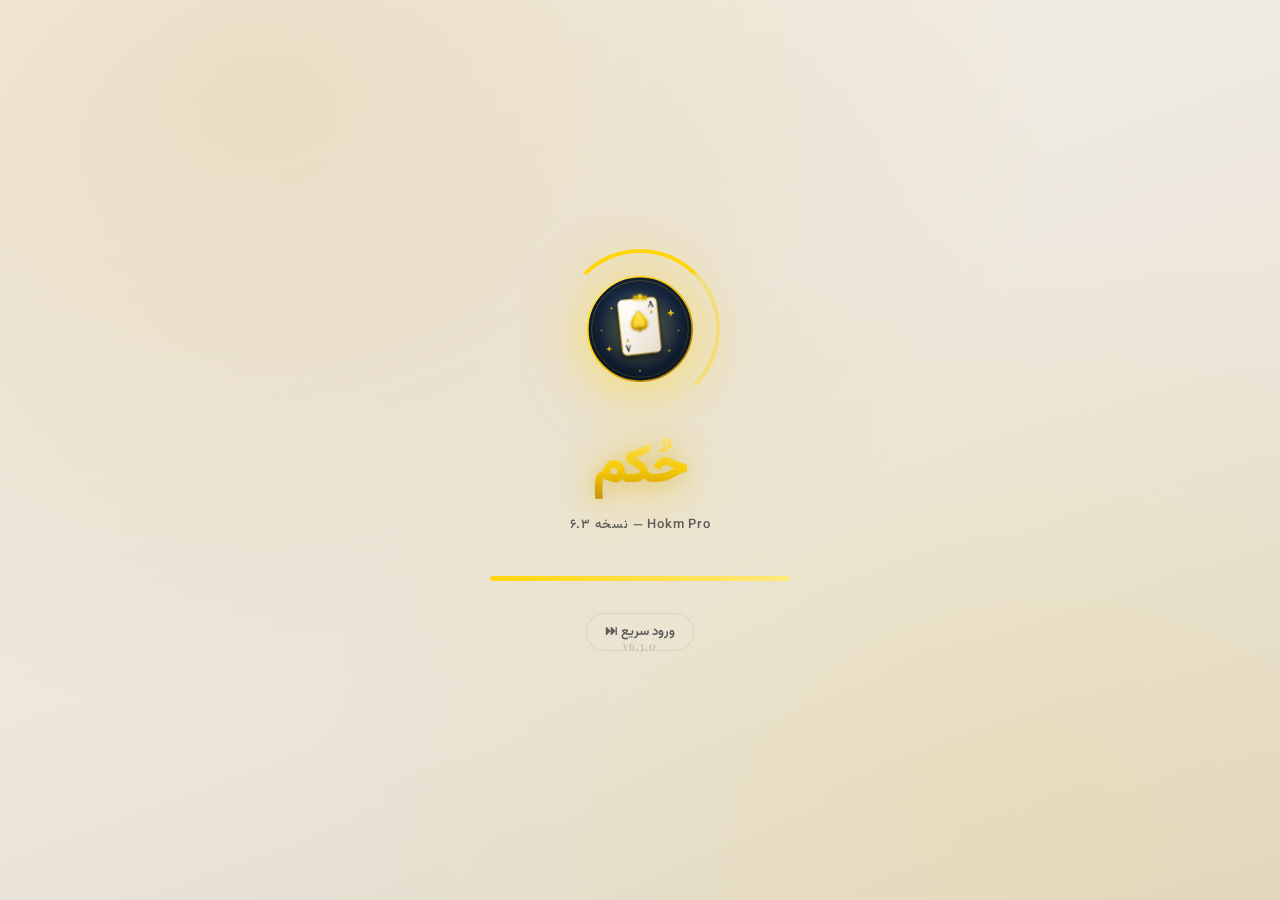
==== commit 31dd5235: "Update index.html" ====
--- a/index.html
+++ b/index.html
@@ -147,12 +147,12 @@
         <img src="assets/logo.svg" alt="حکم" class="splash-logo" />
       </div>
       <h1 class="splash-title">حُکم</h1>
-      <p class="splash-subtitle">Hokm Pro — نسخه ۶.۲</p>
+      <p class="splash-subtitle">Hokm Pro — نسخه ۶.۳</p>
       <div class="splash-loading-bar">
         <div class="splash-loading-fill" id="splashFill"></div>
       </div>
       <button class="btn-skip" id="btnSkipSplash" type="button">ورود سریع ⏭</button>
-      <p class="splash-version">v6.2.0</p>
+      <p class="splash-version">v6.3.0</p>
     </div>
   </div>
 
@@ -615,7 +615,7 @@
             <button class="auth-tab" data-auth="register" type="button">ثبت‌نام</button>
           </div>
           <form class="auth-form" id="authForm" autocomplete="on">
-            <input type="text" id="authName" placeholder="نام کاربری" required />
+            <input type="text" id="authName" placeholder="نام کاربری" required style="display:none;" />
             <input type="email" id="authEmail" placeholder="ایمیل" required />
             <input type="password" id="authPassword" placeholder="رمز عبور (حداقل ۶ کاراکتر)" minlength="6" required />
             <button type="submit" class="btn-primary btn-large" id="btnAuthSubmit">ورود</button>
@@ -648,6 +648,7 @@
   <script src="js/storage.js"></script>
   <script src="js/themes.js"></script>
   <script src="js/audio.js"></script>
+  <script src="js/auth.js"></script>
   <script src="js/profile.js"></script>
   <script src="js/achievements.js"></script>
   <script src="js/leaderboard.js"></script>
@@ -657,7 +658,7 @@
   <script src="js/share.js"></script>
   <script src="js/ai.js"></script>
   <script src="js/game.js"></script>
-  <script src="js/online.js"></script> <!-- 🎯 ماژول آنلاین اینجاست -->
+  <script src="js/online.js"></script>
   <script src="js/ui.js"></script>
   <script src="js/settings.js"></script>
   <script src="js/main.js"></script>
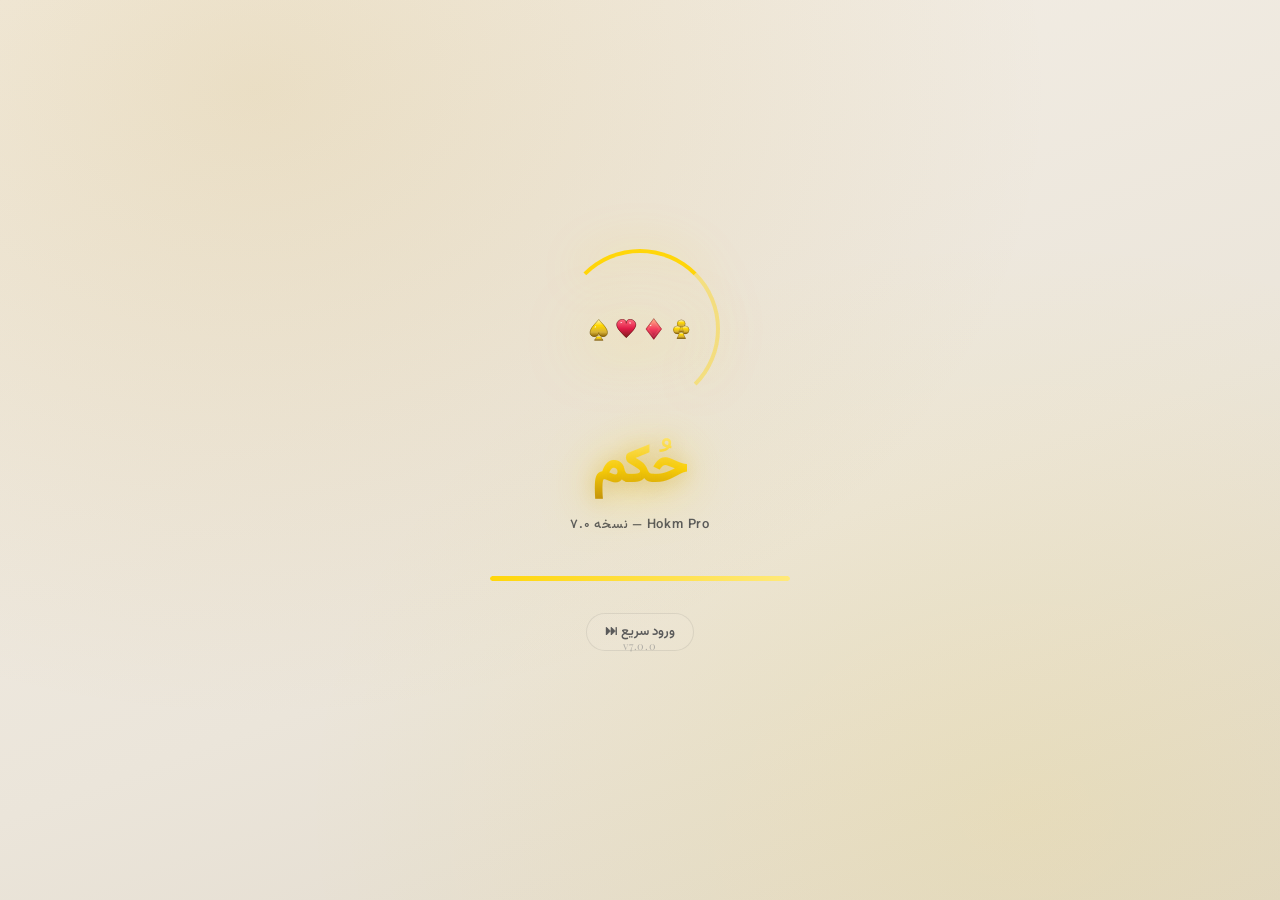
==== commit 840abafe: "Update index.html" ====
--- a/index.html
+++ b/index.html
@@ -3,14 +3,14 @@
 <head>
   <meta charset="UTF-8" />
   <meta name="viewport" content="width=device-width, initial-scale=1.0, viewport-fit=cover" />
-  <meta name="theme-color" content="#0d1b2a" id="metaThemeColor" />
-  <meta name="description" content="بازی حکم ایرانی حرفه‌ای" />
+  <meta name="theme-color" content="#0a1512" id="metaThemeColor" />
+  <meta name="description" content="بازی حکم ایرانی حرفه‌ای — Hokm Pro v7.0.0" />
   <meta name="apple-mobile-web-app-capable" content="yes" />
   <meta name="mobile-web-app-capable" content="yes" />
   <title>حکم حرفه‌ای — Hokm Pro</title>
 
-  <link rel="icon" type="image/svg+xml" href="assets/favicon.svg" />
-  <link rel="apple-touch-icon" href="assets/favicon.svg" />
+  <link rel="icon" type="image/svg+xml" href="assets/svg/card-suits.svg" />
+  <link rel="apple-touch-icon" href="assets/svg/card-suits.svg" />
 
   <link rel="preconnect" href="https://fonts.googleapis.com" />
   <link rel="preconnect" href="https://fonts.gstatic.com" crossorigin />
@@ -22,145 +22,38 @@
   <link rel="stylesheet" href="css/screens.css" />
   <link rel="stylesheet" href="css/animations.css" />
   <link rel="stylesheet" href="css/responsive.css" />
-
-  <style>
-    :root { --topbar-h: 96px; }
-    @media (max-width: 600px) { :root { --topbar-h: 90px; } }
-    @media (max-width: 380px) { :root { --topbar-h: 86px; } }
-
-    .top-bar {
-      position: fixed !important;
-      top: 0 !important; left: 0 !important; right: 0 !important;
-      z-index: var(--z-sticky) !important;
-      background: rgba(13, 27, 42, 0.85) !important;
-      backdrop-filter: blur(16px) saturate(160%) !important;
-      -webkit-backdrop-filter: blur(16px) saturate(160%) !important;
-      border-bottom: 1px solid var(--border-color) !important;
-      box-shadow: 0 2px 20px rgba(0, 0, 0, 0.35) !important;
-      padding: 6px 12px 8px !important;
-      display: flex !important;
-      flex-direction: column !important;
-      gap: 4px !important;
-      height: auto !important;
-    }
-    .top-bar-row-top {
-      display: flex; align-items: center; justify-content: space-between;
-      gap: 8px; width: 100%;
-    }
-    .top-bar-row-top .top-bar-right {
-      display: flex; align-items: center; gap: 8px;
-      flex-shrink: 0; flex: 0 0 auto !important;
-    }
-    .top-bar-row-top .tabs {
-      flex: 0 1 auto !important; display: flex !important;
-      gap: 2px !important; padding: 3px !important;
-      background: rgba(0, 0, 0, 0.2) !important;
-      border-radius: 9999px !important; margin: 0 auto !important;
-    }
-    .top-bar-row-bottom {
-      display: flex; align-items: center; justify-content: space-between;
-      width: 100%; padding: 0 4px;
-    }
-    .top-bar-row-bottom .top-bar-left {
-      display: flex; align-items: center; gap: 6px;
-      justify-content: flex-end; flex: 0 0 auto !important;
-    }
-    #btnThemeToggle, #btnSoundToggle, #btnBackFromGame {
-      display: inline-flex !important; align-items: center !important;
-      justify-content: center !important; width: 34px !important;
-      height: 34px !important; padding: 0 !important;
-      font-size: 17px !important; line-height: 1 !important;
-      color: var(--text-primary) !important;
-      background: rgba(255, 255, 255, 0.04) !important;
-      border: 1px solid var(--border-color) !important;
-      border-radius: 50% !important; cursor: pointer !important;
-      transition: all 0.15s ease !important; flex-shrink: 0 !important;
-    }
-    #btnThemeToggle:hover, #btnSoundToggle:hover {
-      background: var(--accent-soft) !important;
-      border-color: var(--accent) !important;
-      transform: scale(1.1) !important;
-    }
-    #btnThemeToggle:active, #btnSoundToggle:active, #btnBackFromGame:active {
-      transform: scale(0.92) !important;
-    }
-    #btnBackFromGame:hover {
-      background: var(--color-danger) !important;
-      border-color: var(--color-danger) !important;
-      color: #fff !important; transform: scale(1.1) !important;
-    }
-    .app { padding-top: var(--topbar-h) !important; }
-    .screen[data-screen="game"] .game-container {
-      height: calc(100vh - var(--topbar-h)) !important;
-      height: calc(100dvh - var(--topbar-h)) !important;
-    }
-    .player-hand .card-face { margin: 0 -6px !important; }
-    @media (max-width: 600px) { .player-hand .card-face { margin: 0 -8px !important; } }
-    @media (max-width: 380px) { .player-hand .card-face { margin: 0 -10px !important; } }
-    @media (min-width: 1024px) { .player-hand .card-face { margin: 0 -4px !important; } }
-
-    .player-seat.hokm-caller { position: relative; }
-    .player-seat.hokm-caller .seat-avatar {
-      border-color: #ffd60a !important;
-      box-shadow: 0 0 0 4px rgba(255, 214, 10, 0.3), 0 0 25px rgba(255, 214, 10, 0.6) !important;
-      animation: crownPulse 1.5s ease-in-out infinite !important;
-    }
-    .player-seat.hokm-caller::after {
-      content: '👑'; position: absolute; top: -12px; left: 50%;
-      transform: translateX(-50%); font-size: 24px;
-      animation: crownFloat 2s ease-in-out infinite;
-      pointer-events: none;
-      filter: drop-shadow(0 0 8px rgba(255, 214, 10, 0.9));
-      z-index: 10;
-    }
-    @keyframes crownPulse {
-      0%, 100% { box-shadow: 0 0 0 4px rgba(255, 214, 10, 0.3), 0 0 25px rgba(255, 214, 10, 0.6); }
-      50% { box-shadow: 0 0 0 8px rgba(255, 214, 10, 0.1), 0 0 40px rgba(255, 214, 10, 0.9); }
-    }
-    @keyframes crownFloat {
-      0%, 100% { transform: translateX(-50%) translateY(0); }
-      50% { transform: translateX(-50%) translateY(-6px); }
-    }
-
-    @media (max-width: 600px) {
-      .top-bar { padding: 4px 8px 6px !important; gap: 3px !important; }
-      .top-title { display: none !important; }
-      .top-bar-row-top .tab { padding: 5px 8px !important; min-height: 32px !important; }
-      .top-bar-row-top .tab-label { display: none !important; }
-      .top-bar-row-top .tab-icon { font-size: 16px !important; }
-      #btnThemeToggle, #btnSoundToggle, #btnBackFromGame { width: 32px !important; height: 32px !important; font-size: 16px !important; }
-    }
-    @media (max-width: 380px) {
-      .top-bar-row-top .tab { padding: 4px 6px !important; min-height: 30px !important; }
-      .top-bar-row-top .tab-icon { font-size: 15px !important; }
-      #btnThemeToggle, #btnSoundToggle, #btnBackFromGame { width: 30px !important; height: 30px !important; font-size: 15px !important; }
-    }
-  </style>
+  <link rel="stylesheet" href="css/luxury.css" />
 </head>
 <body data-theme="dark" data-accent="gold" data-card-theme="classic" data-bg="gradient">
 
-  <!-- Splash Screen -->
+  <!-- ═══════════════════════════════════════════
+       Splash Screen
+       ═══════════════════════════════════════════ -->
   <div id="splashScreen" class="splash-screen">
     <div class="splash-content">
       <div class="splash-logo-wrap">
         <div class="splash-ring"></div>
-        <img src="assets/logo.svg" alt="حکم" class="splash-logo" />
+        <img src="assets/svg/card-suits.svg" alt="حکم" class="splash-logo" />
       </div>
       <h1 class="splash-title">حُکم</h1>
-      <p class="splash-subtitle">Hokm Pro — نسخه ۶.۳</p>
+      <p class="splash-subtitle">Hokm Pro — نسخه ۷.۰</p>
       <div class="splash-loading-bar">
         <div class="splash-loading-fill" id="splashFill"></div>
       </div>
       <button class="btn-skip" id="btnSkipSplash" type="button">ورود سریع ⏭</button>
-      <p class="splash-version">v6.3.0</p>
+      <p class="splash-version">v7.0.0</p>
     </div>
   </div>
 
+  <!-- ═══════════════════════════════════════════
+       اپلیکیشن اصلی
+       ═══════════════════════════════════════════ -->
   <div id="app" class="app hidden">
+
     <header class="top-bar" id="topBar">
       <div class="top-bar-row-top">
         <div class="top-bar-right">
-          <img src="assets/logo.svg" alt="" class="top-logo" />
+          <img src="assets/svg/card-suits.svg" alt="" class="top-logo" />
           <span class="top-title">حُکم</span>
         </div>
         <nav class="tabs" role="tablist" aria-label="ناوبری اصلی">
@@ -179,67 +72,89 @@
         </nav>
       </div>
       <div class="top-bar-row-bottom">
-        <button class="icon-btn" id="btnThemeToggle" aria-label="تغییر تم شب/روز" title="شب/روز" type="button">🌙</button>
+        <button class="icon-btn" id="btnThemeToggle" aria-label="تغییر تم شب/روز" title="شب/روز" type="button">
+          <img src="assets/svg/dark-mode-toggle.svg" alt="" style="width:22px;height:22px;" />
+        </button>
         <div class="top-bar-left">
           <button class="icon-btn hidden" id="btnBackFromGame" aria-label="بازگشت به منو" title="منو" type="button">↩</button>
-          <button class="icon-btn" id="btnSoundToggle" aria-label="صدا" title="صدا" type="button">🔊</button>
+          <button class="icon-btn" id="btnSoundToggle" aria-label="صدا" title="صدا" type="button">
+            <img src="assets/svg/sound-icon.svg" alt="" style="width:22px;height:22px;" />
+          </button>
         </div>
       </div>
     </header>
 
     <main class="main-content" id="mainContent">
 
-      <!-- صفحه منو -->
+      <!-- ═══════ صفحه منو ═══════ -->
       <section class="screen active" id="screen-menu" data-screen="menu">
         <div class="menu-container">
-          <button class="btn-start-big" id="btnStartGame" type="button">
-            <span class="btn-start-icon">🎮</span>
+
+          <button class="btn-start-big shimmer-btn" id="btnStartGame" type="button">
+            <span class="btn-start-icon">
+              <img src="assets/svg/card-front-frame.svg" alt="" style="width:48px;height:48px;" />
+            </span>
             <span class="btn-start-text">شروع بازی</span>
             <span class="btn-start-sub">آفلاین با هوش مصنوعی</span>
           </button>
 
           <div class="menu-secondary-grid">
-            <button class="menu-card" data-action="online" type="button">
-              <span class="menu-card-icon">🌐</span>
+            <button class="menu-card lift-hover" data-action="online" type="button">
+              <span class="menu-card-icon">
+                <img src="assets/svg/target-icon.svg" alt="" style="width:40px;height:40px;" />
+              </span>
               <span class="menu-card-title">بازی آنلاین</span>
               <span class="menu-card-sub">با دوستان</span>
             </button>
-            <button class="menu-card" data-action="tournament" type="button">
-              <span class="menu-card-icon">🏆</span>
+            <button class="menu-card lift-hover" data-action="tournament" type="button">
+              <span class="menu-card-icon">
+                <img src="assets/svg/trophy.svg" alt="" style="width:40px;height:40px;" />
+              </span>
               <span class="menu-card-title">تورنمنت</span>
               <span class="menu-card-sub">هفتگی</span>
             </button>
-            <button class="menu-card" data-action="leaderboard" type="button">
-              <span class="menu-card-icon">📊</span>
+            <button class="menu-card lift-hover" data-action="leaderboard" type="button">
+              <span class="menu-card-icon">
+                <img src="assets/svg/medal-icon.svg" alt="" style="width:40px;height:40px;" />
+              </span>
               <span class="menu-card-title">لیدربورد</span>
               <span class="menu-card-sub">Top 100</span>
             </button>
-            <button class="menu-card" data-action="achievements" type="button">
-              <span class="menu-card-icon">🎖️</span>
+            <button class="menu-card lift-hover" data-action="achievements" type="button">
+              <span class="menu-card-icon">
+                <img src="assets/svg/medal-icon.svg" alt="" style="width:40px;height:40px;" />
+              </span>
               <span class="menu-card-title">دستاوردها</span>
               <span class="menu-card-sub" id="achCountLabel">۰ / ۱۲</span>
             </button>
-            <button class="menu-card" data-action="friends" type="button">
-              <span class="menu-card-icon">👥</span>
+            <button class="menu-card lift-hover" data-action="friends" type="button">
+              <span class="menu-card-icon">
+                <img src="assets/svg/chat-icon.svg" alt="" style="width:40px;height:40px;" />
+              </span>
               <span class="menu-card-title">دوستان</span>
               <span class="menu-card-sub" id="friendsCountLabel">۰ آنلاین</span>
             </button>
-            <button class="menu-card" data-action="replay" type="button">
-              <span class="menu-card-icon">📼</span>
+            <button class="menu-card lift-hover" data-action="replay" type="button">
+              <span class="menu-card-icon">
+                <img src="assets/svg/clover-icon.svg" alt="" style="width:40px;height:40px;" />
+              </span>
               <span class="menu-card-title">پخش مجدد</span>
               <span class="menu-card-sub">بازی‌های اخیر</span>
             </button>
           </div>
 
-          <div class="quick-profile" id="quickProfile">
-            <div class="quick-avatar" id="quickAvatar">🌱</div>
+          <div class="quick-profile luxury-glass">
+            <div class="quick-avatar avatar-glow-ring" id="quickAvatar">
+              <img src="assets/svg/avatar-default.svg" alt="" style="width:100%;height:100%;" />
+            </div>
             <div class="quick-info">
               <div class="quick-name" id="quickName">مهمان</div>
               <div class="quick-elo">
                 <span id="quickElo">۱۰۰۰</span>
                 <span class="quick-rank" id="quickRank">تازه‌کار</span>
-                <span style="color: var(--accent); font-family: var(--font-num); margin-right: auto; font-weight: 700;">
-                  🪙 <span id="quickCoins">۵۰۰</span>
+                <span style="color: var(--gold-bright); font-family: var(--font-num); margin-right: auto; font-weight: 900; display:flex; align-items:center; gap:4px;">
+                  <img src="assets/svg/coin.svg" alt="" style="width:20px;height:20px;" />
+                  <span id="quickCoins">۵۰۰</span>
                 </span>
               </div>
             </div>
@@ -248,11 +163,13 @@
         </div>
       </section>
 
-      <!-- صفحه پروفایل -->
+      <!-- ═══════ صفحه پروفایل ═══════ -->
       <section class="screen" id="screen-profile" data-screen="profile">
         <div class="profile-container">
           <div class="profile-header-card">
-            <div class="profile-avatar-big" id="profileAvatarBig">🌱</div>
+            <div class="profile-avatar-big avatar-glow-ring" id="profileAvatarBig">
+              <img src="assets/svg/avatar-default.svg" alt="" style="width:100%;height:100%;" />
+            </div>
             <input type="file" id="avatarUpload" accept="image/*" hidden />
             <button class="btn-change-avatar" id="btnChangeAvatar" type="button">تغییر آواتار</button>
             <h2 class="profile-name" id="profileName">مهمان</h2>
@@ -264,9 +181,12 @@
           </div>
 
           <div class="stats-grid">
-            <div class="stat-card" style="grid-column: span 2; background: linear-gradient(135deg, #ffd60a, #b8860b);">
-              <div class="stat-value" id="statCoins" style="color: #1a1a1a; font-size: 32px;">۵۰۰</div>
-              <div class="stat-label" style="color: #1a1a1a; font-weight: 700;">🪙 سکه‌های من</div>
+            <div class="stat-card" style="grid-column: span 2; background: var(--gradient-gold);">
+              <div class="stat-value" id="statCoins" style="color: var(--accent-text-on); font-size: 34px; display:flex; align-items:center; gap:8px; justify-content:center;">
+                <img src="assets/svg/coin.svg" alt="" style="width:32px;height:32px;" />
+                <span>۵۰۰</span>
+              </div>
+              <div class="stat-label" style="color: var(--accent-text-on); font-weight: 800;">سکه‌های من</div>
             </div>
             <div class="stat-card">
               <div class="stat-value" id="statWins">۰</div>
@@ -304,10 +224,10 @@
         </div>
       </section>
 
-      <!-- صفحه تنظیمات -->
+      <!-- ═══════ صفحه تنظیمات ═══════ -->
       <section class="screen" id="screen-settings" data-screen="settings">
         <div class="settings-container">
-          <h2 class="screen-title">⚙️ تنظیمات</h2>
+          <h2 class="screen-title gold-title">⚙️ تنظیمات</h2>
 
           <div class="setting-group">
             <label class="setting-label">🎨 تم رنگی</label>
@@ -409,10 +329,10 @@
         </div>
       </section>
 
-      <!-- صفحه آمار -->
+      <!-- ═══════ صفحه آمار ═══════ -->
       <section class="screen" id="screen-stats" data-screen="stats">
         <div class="menu-container">
-          <h2 class="screen-title">📊 آمار کامل</h2>
+          <h2 class="screen-title gold-title">📊 آمار کامل</h2>
           <div class="stats-grid" style="grid-template-columns: repeat(2, 1fr); gap: 12px; margin-top: 20px;">
             <div class="stat-card">
               <div class="stat-value" id="statsTotalGames">۰</div>
@@ -442,24 +362,22 @@
         </div>
       </section>
 
-      <!-- صفحه دوستان -->
+      <!-- ═══════ صفحه دوستان ═══════ -->
       <section class="screen" id="screen-friends" data-screen="friends">
         <div class="friends-container">
-          <h2 class="screen-title">👥 دوستان</h2>
+          <h2 class="screen-title gold-title">👥 دوستان</h2>
           <div class="add-friend-bar">
             <input type="text" id="friendCodeInput" placeholder="کد کاربری دوست (HK-12345)..." />
             <button id="btnAddFriend" type="button">افزودن</button>
           </div>
-          
           <div id="myFriendCodeDisplay"></div>
-
           <div class="friends-list" id="friendsList">
             <p class="empty-msg">هنوز دوستی اضافه نکرده‌ای</p>
           </div>
         </div>
       </section>
 
-      <!-- صفحه بازی -->
+      <!-- ═══════ صفحه بازی ═══════ -->
       <section class="screen" id="screen-game" data-screen="game">
         <div class="game-container" id="gameContainer">
           <div class="game-info-bar">
@@ -484,7 +402,9 @@
 
           <div class="table-area" id="tableArea">
             <div class="player-seat seat-top" id="seatTop">
-              <div class="seat-avatar" id="avatarTop">🤖</div>
+              <div class="seat-avatar" id="avatarTop">
+                <img src="assets/svg/avatar-default.svg" alt="" style="width:100%;height:100%;" />
+              </div>
               <div class="seat-info">
                 <span class="seat-name" id="nameTop">هم‌تیمی</span>
                 <span class="seat-cards" id="cardsTop">۱۳</span>
@@ -492,7 +412,9 @@
               <div class="played-card-slot" id="playedTop"></div>
             </div>
             <div class="player-seat seat-left" id="seatLeft">
-              <div class="seat-avatar" id="avatarLeft">🤖</div>
+              <div class="seat-avatar" id="avatarLeft">
+                <img src="assets/svg/avatar-default.svg" alt="" style="width:100%;height:100%;" />
+              </div>
               <div class="seat-info">
                 <span class="seat-name" id="nameLeft">P1</span>
                 <span class="seat-cards" id="cardsLeft">۱۳</span>
@@ -500,7 +422,9 @@
               <div class="played-card-slot" id="playedLeft"></div>
             </div>
             <div class="player-seat seat-right" id="seatRight">
-              <div class="seat-avatar" id="avatarRight">🤖</div>
+              <div class="seat-avatar" id="avatarRight">
+                <img src="assets/svg/avatar-default.svg" alt="" style="width:100%;height:100%;" />
+              </div>
               <div class="seat-info">
                 <span class="seat-name" id="nameRight">P2</span>
                 <span class="seat-cards" id="cardsRight">۱۳</span>
@@ -521,14 +445,10 @@
             <div class="timer-bar">
               <div class="timer-fill" id="timerFill"></div>
             </div>
-            <div class="action-buttons" id="actionButtons" style="display:none;">
-              <button class="btn-action" id="btnPass" type="button">✋ پاس</button>
-              <button class="btn-action btn-hokm" id="btnClaimHokm" type="button">👑 حکم</button>
-            </div>
           </div>
 
           <div class="hokm-picker hidden" id="hokmPicker">
-            <h3>خال حکم را انتخاب کن</h3>
+            <h3 class="gold-title">خال حکم را انتخاب کن</h3>
             <div class="suit-options">
               <button class="suit-btn suit-spades" data-suit="spades" type="button">♠</button>
               <button class="suit-btn suit-hearts" data-suit="hearts" type="button">♥</button>
@@ -539,10 +459,10 @@
         </div>
       </section>
 
-      <!-- صفحه لیدربورد -->
+      <!-- ═══════ صفحه لیدربورد ═══════ -->
       <section class="screen" id="screen-leaderboard" data-screen="leaderboard">
         <div class="leaderboard-container">
-          <h2 class="screen-title">🏆 جدول امتیازات</h2>
+          <h2 class="screen-title gold-title">🏆 جدول امتیازات</h2>
           <div class="segmented" id="lbFilter">
             <button data-filter="weekly" type="button">هفتگی</button>
             <button data-filter="monthly" type="button">ماهانه</button>
@@ -552,23 +472,26 @@
         </div>
       </section>
 
-      <!-- صفحه دستاوردها -->
+      <!-- ═══════ صفحه دستاوردها ═══════ -->
       <section class="screen" id="screen-achievements" data-screen="achievements">
         <div class="achievements-container">
-          <h2 class="screen-title">🎖️ دستاوردها</h2>
+          <h2 class="screen-title gold-title">🎖️ دستاوردها</h2>
           <p class="ach-progress-text"><span id="achProgressText">۰ از ۱۲</span> دستاورد باز شده</p>
           <div class="ach-progress-bar"><div class="ach-progress-fill" id="achProgressFill"></div></div>
           <div class="achievements-grid" id="achievementsGrid"></div>
         </div>
       </section>
 
-      <!-- صفحه تورنمنت -->
+      <!-- ═══════ صفحه تورنمنت ═══════ -->
       <section class="screen" id="screen-tournament" data-screen="tournament">
         <div class="tournament-container">
-          <h2 class="screen-title">🏆 تورنمنت هفتگی</h2>
+          <h2 class="screen-title gold-title">🏆 تورنمنت هفتگی</h2>
           <div class="tournament-card">
             <div class="tournament-header">
-              <span class="tournament-badge">🎯 حذفی ۸ نفره</span>
+              <span class="tournament-badge">
+                <img src="assets/svg/crown-vip.svg" alt="" style="width:18px;height:18px;display:inline-block;vertical-align:middle;margin-left:4px;" />
+                حذفی ۸ نفره
+              </span>
               <span class="tournament-time">شنبه‌ها — ۲۰:۰۰</span>
             </div>
             <ul class="tournament-prizes">
@@ -576,28 +499,31 @@
               <li>🥈 نایب‌قهرمان: ۳۰۰ ELO + نقره</li>
               <li>🥉 سوم: ۱۵۰ ELO + برنز</li>
             </ul>
-            <button class="btn-primary btn-large" id="btnJoinTournament" type="button">ثبت‌نام با ۱۰۰ سکه 🪙</button>
+            <button class="btn-primary btn-large btn-block" id="btnJoinTournament" type="button">
+              ثبت‌نام با ۱۰۰ سکه
+              <img src="assets/svg/coin.svg" alt="" style="width:24px;height:24px;" />
+            </button>
             <p class="tournament-note">تا شروع: <span id="tournamentCountdown">—</span></p>
           </div>
         </div>
       </section>
 
-      <!-- صفحه ری‌پلی -->
+      <!-- ═══════ صفحه ری‌پلی ═══════ -->
       <section class="screen" id="screen-replay" data-screen="replay">
         <div class="replay-container">
-          <h2 class="screen-title">📼 پخش مجدد</h2>
+          <h2 class="screen-title gold-title">📼 پخش مجدد</h2>
           <div class="replay-list" id="replayList">
             <p class="empty-msg">هیچ بازی ذخیره‌شده‌ای نیست</p>
           </div>
         </div>
       </section>
 
-      <!-- صفحه آنلاین -->
+      <!-- ═══════ صفحه آنلاین ═══════ -->
       <section class="screen" id="screen-online" data-screen="online">
         <div class="online-container">
-          <h2 class="screen-title">🌐 بازی آنلاین</h2>
+          <h2 class="screen-title gold-title">🌐 بازی آنلاین</h2>
           <div class="online-options">
-            <button class="btn-primary btn-large" id="btnCreateRoom" type="button">➕ ساخت اتاق</button>
+            <button class="btn-primary btn-large btn-block" id="btnCreateRoom" type="button">➕ ساخت اتاق</button>
             <div class="join-room-bar">
               <input type="text" id="roomCodeInput" placeholder="کد اتاق ۶ رقمی..." maxlength="6" />
               <button class="btn-primary" id="btnJoinRoom" type="button">ورود</button>
@@ -606,10 +532,10 @@
         </div>
       </section>
 
-      <!-- صفحه ثبت‌نام / ورود -->
+      <!-- ═══════ صفحه ثبت‌نام / ورود ═══════ -->
       <section class="screen" id="screen-auth" data-screen="auth">
         <div class="auth-container">
-          <h2 class="screen-title">🔐 حساب کاربری</h2>
+          <h2 class="screen-title gold-title">🔐 حساب کاربری</h2>
           <div class="auth-tabs">
             <button class="auth-tab active" data-auth="login" type="button">ورود</button>
             <button class="auth-tab" data-auth="register" type="button">ثبت‌نام</button>
@@ -618,15 +544,46 @@
             <input type="text" id="authName" placeholder="نام کاربری" required style="display:none;" />
             <input type="email" id="authEmail" placeholder="ایمیل" required />
             <input type="password" id="authPassword" placeholder="رمز عبور (حداقل ۶ کاراکتر)" minlength="6" required />
-            <button type="submit" class="btn-primary btn-large" id="btnAuthSubmit">ورود</button>
+            <button type="submit" class="btn-primary btn-large btn-block" id="btnAuthSubmit">ورود</button>
           </form>
-          <button class="btn-ghost" id="btnQuickPlay" type="button">ادامه به‌عنوان مهمان</button>
+          <button class="btn-ghost btn-block" id="btnQuickPlay" type="button">ادامه به‌عنوان مهمان</button>
         </div>
       </section>
 
     </main>
 
-    <nav class="bottom-nav" id="bottomNav"></nav>
+    <nav class="bottom-nav" id="bottomNav">
+      <button class="bottom-nav-item active" type="button">
+        <span class="bottom-nav-item-icon">
+          <img src="assets/svg/home-icon.svg" alt="" style="width:26px;height:26px;" />
+        </span>
+        <span>خانه</span>
+      </button>
+      <button class="bottom-nav-item" type="button">
+        <span class="bottom-nav-item-icon">
+          <img src="assets/svg/shop-icon.svg" alt="" style="width:26px;height:26px;" />
+        </span>
+        <span>فروشگاه</span>
+      </button>
+      <button class="bottom-nav-item" type="button">
+        <span class="bottom-nav-item-icon">
+          <img src="assets/svg/slot-icon.svg" alt="" style="width:26px;height:26px;" />
+        </span>
+        <span>شانس</span>
+      </button>
+      <button class="bottom-nav-item" type="button">
+        <span class="bottom-nav-item-icon">
+          <img src="assets/svg/trophy.svg" alt="" style="width:26px;height:26px;" />
+        </span>
+        <span>لیدر</span>
+      </button>
+      <button class="bottom-nav-item" type="button">
+        <span class="bottom-nav-item-icon">
+          <img src="assets/svg/target-icon.svg" alt="" style="width:26px;height:26px;" />
+        </span>
+        <span>دوستان</span>
+      </button>
+    </nav>
   </div>
 
   <!-- مودال -->
@@ -640,10 +597,10 @@
   <!-- Toast Container -->
   <div class="toast-container" id="toastContainer"></div>
 
-  <!-- Canvas برای ذرات -->
+  <!-- Particle Canvas -->
   <canvas id="particleCanvas" class="particle-canvas hidden"></canvas>
 
-  <!-- 🎯 اسکریپت‌های اصلی (ترتیب مهم است) -->
+  <!-- اسکریپت‌ها -->
   <script src="https://cdn.socket.io/4.7.5/socket.io.min.js"></script>
   <script src="js/storage.js"></script>
   <script src="js/themes.js"></script>
--- a/css/animations.css
+++ b/css/animations.css
@@ -1,22 +1,19 @@
 /* ═══════════════════════════════════════════════════════════
-   ✨ HOKM PRO v6.0 — animations.css
-   کتابخانه کامل انیمیشن‌ها — ۴۰+ keyframe حرفه‌ای
+   ✨ HOKM PRO v6.3.0 — animations.css
+   کتابخانه کامل انیمیشن‌ها — ۴۵+ کیفریم حرفه‌ای
    ═══════════════════════════════════════════════════════════ */
 
 /* ═══════════════════════════════════════════
    ۱. انیمیشن‌های کارت (Card Animations)
    ═══════════════════════════════════════════ */
 
-/* ─── پخش کارت از گوشه صفحه ─── */
 @keyframes cardDeal {
   0% {
     opacity: 0;
     transform: translate(var(--deal-from-x, -200px), var(--deal-from-y, -200px))
                scale(0.4) rotate(-180deg);
   }
-  60% {
-    opacity: 1;
-  }
+  60% { opacity: 1; }
   100% {
     opacity: 1;
     transform: translate(0, 0) scale(1) rotate(0deg);
@@ -27,16 +24,13 @@
   animation: cardDeal 0.55s var(--ease-bounce) both;
 }
 
-/* ─── بازی کارت روی میز ─── */
 @keyframes cardPlayed {
   0% {
     opacity: 0;
     transform: translate(var(--play-from-x, 0px), var(--play-from-y, 200px))
                scale(0.5) rotate(-40deg);
   }
-  70% {
-    opacity: 1;
-  }
+  70% { opacity: 1; }
   100% {
     opacity: 1;
     transform: translate(var(--play-to-x, 0px), var(--play-to-y, 0px))
@@ -48,17 +42,10 @@
   animation: cardPlayed 0.5s var(--ease-bounce) both;
 }
 
-/* ─── چرخش کارت (Flip) ─── */
 @keyframes cardFlip {
-  0% {
-    transform: rotateY(0deg) scale(1);
-  }
-  50% {
-    transform: rotateY(90deg) scale(0.85);
-  }
-  100% {
-    transform: rotateY(0deg) scale(1);
-  }
+  0%   { transform: rotateY(0deg) scale(1); }
+  50%  { transform: rotateY(90deg) scale(0.85); }
+  100% { transform: rotateY(0deg) scale(1); }
 }
 
 .card-flip-anim {
@@ -66,13 +53,6 @@
   transform-style: preserve-3d;
 }
 
-/* ─── برگشت کارت (Flip Back) ─── */
-@keyframes cardFlipBack {
-  0%   { transform: rotateY(180deg); }
-  100% { transform: rotateY(0deg); }
-}
-
-/* ─── ورود کارت به دست بازیکن ─── */
 @keyframes cardToHand {
   0% {
     opacity: 0;
@@ -88,7 +68,6 @@
   animation: cardToHand 0.5s var(--ease-bounce) both;
 }
 
-/* ─── کارت برنده دور ─── */
 @keyframes cardWinner {
   0%   { transform: scale(1) rotate(0deg); }
   25%  { transform: scale(1.18) rotate(-6deg); }
@@ -101,7 +80,6 @@
   animation: cardWinner 0.9s var(--ease-bounce);
 }
 
-/* ─── حرکت کارت به سمت برنده (جمع شدن دست) ─── */
 @keyframes cardToWinner {
   0% {
     opacity: 1;
@@ -118,7 +96,6 @@
   animation: cardToWinner 0.6s var(--ease-in) forwards;
 }
 
-/* ─── لرزش کارت غیرمجاز ─── */
 @keyframes cardInvalid {
   0%, 100% { transform: translateX(0); }
   20%      { transform: translateX(-8px) rotate(-2deg); }
@@ -133,7 +110,6 @@
   border-color: var(--color-danger) !important;
 }
 
-/* ─── درخشش کارت انتخابی ─── */
 @keyframes cardSelect {
   0%   { box-shadow: 0 6px 20px rgba(0, 0, 0, 0.35); }
   50%  { box-shadow: 0 10px 30px var(--accent-glow),
@@ -149,7 +125,6 @@
    ۲. انیمیشن‌های نوبت (Turn Indicators)
    ═══════════════════════════════════════════ */
 
-/* ─── حلقه ضربان دور بازیکن فعال ─── */
 @keyframes pulseRing {
   0% {
     box-shadow:
@@ -172,7 +147,6 @@
   animation: pulseRing 1.8s var(--ease-out) infinite;
 }
 
-/* ─── پالس نرم روی صندلی فعال ─── */
 @keyframes seatActive {
   0%, 100% {
     transform: scale(1);
@@ -188,7 +162,6 @@
   animation: seatActive 2s ease-in-out infinite;
 }
 
-/* ─── نقطه‌های ضربان (Loading Dots) ─── */
 @keyframes dotBounce {
   0%, 80%, 100% {
     transform: translateY(0) scale(1);
@@ -204,7 +177,6 @@
 .dot-bounce-2 { animation: dotBounce 1.4s ease-in-out 0.15s infinite; }
 .dot-bounce-3 { animation: dotBounce 1.4s ease-in-out 0.3s infinite; }
 
-/* ─── فلش نوبت ─── */
 @keyframes arrowBounce {
   0%, 100% { transform: translateY(0); opacity: 0.7; }
   50%      { transform: translateY(-10px); opacity: 1; }
@@ -214,7 +186,6 @@
   animation: arrowBounce 1.2s ease-in-out infinite;
 }
 
-/* ─── نوار تایمر ─── */
 @keyframes timerPulse {
   0%, 100% { opacity: 1; }
   50%      { opacity: 0.5; }
@@ -228,7 +199,6 @@
    ۳. انیمیشن‌های پیروزی (Win/Lose)
    ═══════════════════════════════════════════ */
 
-/* ─── بردن دور (Trick Win) ─── */
 @keyframes trickWin {
   0% {
     transform: scale(1);
@@ -248,7 +218,6 @@
   animation: trickWin 0.8s var(--ease-bounce);
 }
 
-/* ─── پالس طلایی برد دور ─── */
 @keyframes goldPulse {
   0% {
     box-shadow: 0 0 0 0 rgba(255, 214, 10, 0.7);
@@ -265,7 +234,6 @@
   animation: goldPulse 1.2s var(--ease-out);
 }
 
-/* ─── برد نهایی (Victory Bounce) ─── */
 @keyframes victoryBounce {
   0%   { transform: scale(0.5) rotate(-15deg); opacity: 0; }
   50%  { transform: scale(1.15) rotate(5deg); opacity: 1; }
@@ -277,7 +245,6 @@
   animation: victoryBounce 0.8s var(--ease-bounce) both;
 }
 
-/* ─── باخت (Sad Shake) ─── */
 @keyframes defeatShake {
   0%, 100% { transform: translateX(0); }
   10%      { transform: translateX(-12px) rotate(-2deg); }
@@ -291,7 +258,6 @@
   animation: defeatShake 0.7s var(--ease-out);
 }
 
-/* ─── انفجار ذرات (Particle Burst) ─── */
 @keyframes particleBurst {
   0% {
     opacity: 1;
@@ -307,7 +273,6 @@
   animation: particleBurst 1s var(--ease-out) forwards;
 }
 
-/* ─── کاغذرنگی (Confetti Fall) ─── */
 @keyframes confettiFall {
   0% {
     transform: translateY(-100vh) rotate(0deg);
@@ -329,7 +294,6 @@
   animation: confettiFall linear forwards;
 }
 
-/* ─── درخشش طلایی برد ─── */
 @keyframes winnerGlow {
   0%, 100% {
     filter: drop-shadow(0 0 20px rgba(255, 214, 10, 0.5));
@@ -343,7 +307,6 @@
   animation: winnerGlow 1.5s ease-in-out infinite;
 }
 
-/* ─── پالس مدال ─── */
 @keyframes medalPulse {
   0%, 100% { transform: scale(1) rotate(0deg); }
   25%      { transform: scale(1.12) rotate(-8deg); }
@@ -354,7 +317,6 @@
   animation: medalPulse 1.6s var(--ease-bounce) infinite;
 }
 
-/* ─── بالا آمدن تاج ─── */
 @keyframes crownRise {
   0% {
     transform: translateY(40px) scale(0.5);
@@ -378,7 +340,6 @@
    ۴. انیمیشن‌های UI (Interface)
    ═══════════════════════════════════════════ */
 
-/* ─── ورود صفحه ─── */
 @keyframes screenFadeIn {
   from {
     opacity: 0;
@@ -390,7 +351,6 @@
   }
 }
 
-/* ─── ورود از بالا ─── */
 @keyframes slideDown {
   from {
     opacity: 0;
@@ -406,7 +366,6 @@
   animation: slideDown 0.4s var(--ease-out) both;
 }
 
-/* ─── ورود از پایین ─── */
 @keyframes slideUp {
   from {
     opacity: 0;
@@ -422,7 +381,6 @@
   animation: slideUp 0.4s var(--ease-out) both;
 }
 
-/* ─── ورود از چپ ─── */
 @keyframes slideInRight {
   from {
     opacity: 0;
@@ -438,7 +396,6 @@
   animation: slideInRight 0.4s var(--ease-out) both;
 }
 
-/* ─── ورود از راست ─── */
 @keyframes slideInLeft {
   from {
     opacity: 0;
@@ -454,7 +411,6 @@
   animation: slideInLeft 0.4s var(--ease-out) both;
 }
 
-/* ─── زوم ورود ─── */
 @keyframes zoomIn {
   from {
     opacity: 0;
@@ -470,7 +426,6 @@
   animation: zoomIn 0.4s var(--ease-bounce) both;
 }
 
-/* ─── مودال ورود ─── */
 @keyframes modalIn {
   0% {
     opacity: 0;
@@ -486,7 +441,6 @@
   animation: modalIn 0.35s var(--ease-bounce) both;
 }
 
-/* ─── مودال خروج ─── */
 @keyframes modalOut {
   to {
     opacity: 0;
@@ -498,7 +452,6 @@
   animation: modalOut 0.25s var(--ease-in) forwards;
 }
 
-/* ─── Toast ورود ─── */
 @keyframes toastIn {
   from {
     opacity: 0;
@@ -510,7 +463,6 @@
   }
 }
 
-/* ─── Toast خروج ─── */
 @keyframes toastOut {
   to {
     opacity: 0;
@@ -518,7 +470,6 @@
   }
 }
 
-/* ─── Fade In ─── */
 @keyframes fadeIn {
   from { opacity: 0; }
   to   { opacity: 1; }
@@ -528,7 +479,6 @@
   animation: fadeIn 0.4s var(--ease-out) both;
 }
 
-/* ─── Fade Out ─── */
 @keyframes fadeOut {
   from { opacity: 1; }
   to   { opacity: 0; }
@@ -538,7 +488,6 @@
   animation: fadeOut 0.35s var(--ease-in) forwards;
 }
 
-/* ─── Shimmer (براقیت) ─── */
 @keyframes shimmer {
   0%   { background-position: -200% 0; }
   100% { background-position: 200% 0; }
@@ -555,19 +504,16 @@
   animation: shimmer 2s linear infinite;
 }
 
-/* ─── Skeleton Shimmer ─── */
 @keyframes skeletonShimmer {
   0%   { background-position: 200% 0; }
   100% { background-position: -200% 0; }
 }
 
-/* ─── Shine Slide (نور از کنار دکمه) ─── */
 @keyframes shineSlide {
   0%   { transform: translateX(-100%); }
   60%, 100% { transform: translateX(100%); }
 }
 
-/* ─── Spin ─── */
 @keyframes spin {
   to { transform: rotate(360deg); }
 }
@@ -575,7 +521,6 @@
 .spin { animation: spin 1s linear infinite; }
 .spin-slow { animation: spin 3s linear infinite; }
 
-/* ─── Float ─── */
 @keyframes float {
   0%, 100% { transform: translateY(0); }
   50%      { transform: translateY(-10px); }
@@ -583,7 +528,6 @@
 
 .float { animation: float 3s ease-in-out infinite; }
 
-/* ─── Float Horizontal ─── */
 @keyframes floatX {
   0%, 100% { transform: translateX(0); }
   50%      { transform: translateX(10px); }
@@ -591,7 +535,6 @@
 
 .float-x { animation: floatX 3s ease-in-out infinite; }
 
-/* ─── Rotate ─── */
 @keyframes rotate {
   to { transform: rotate(360deg); }
 }
@@ -602,14 +545,12 @@
    ۵. انیمیشن‌های تم و پس‌زمینه
    ═══════════════════════════════════════════ */
 
-/* ─── چرخش آیکون تم ─── */
 @keyframes themeRotate {
   0%   { transform: rotate(0deg) scale(1); }
   50%  { transform: rotate(180deg) scale(1.3); }
   100% { transform: rotate(360deg) scale(1); }
 }
 
-/* ─── Glow سبز (دکمه شروع) ─── */
 @keyframes glowGreen {
   0%, 100% {
     box-shadow:
@@ -623,7 +564,6 @@
   }
 }
 
-/* ─── Glow طلایی ─── */
 @keyframes glowGold {
   0%, 100% {
     box-shadow: 0 0 20px rgba(255, 214, 10, 0.4);
@@ -635,7 +575,6 @@
 
 .glow-gold { animation: glowGold 2s ease-in-out infinite; }
 
-/* ─── Glow قرمز هشدار ─── */
 @keyframes glowRed {
   0%, 100% {
     box-shadow: 0 0 15px rgba(239, 71, 111, 0.4);
@@ -647,25 +586,21 @@
 
 .glow-red { animation: glowRed 1s ease-in-out infinite; }
 
-/* ─── Aurora (پس‌زمینه) ─── */
 @keyframes auroraMove {
   0%, 100% { transform: translate(0, 0) scale(1); }
   33%      { transform: translate(5%, -5%) scale(1.05); }
   66%      { transform: translate(-5%, 5%) scale(0.98); }
 }
 
-/* ─── ستاره‌های چشمک‌زن ─── */
 @keyframes twinkleStars {
   0%   { opacity: 0.6; }
   100% { opacity: 1; }
 }
 
-/* ─── چرخش کریستال ─── */
 @keyframes crystalRotate {
   to { transform: rotate(360deg); }
 }
 
-/* ─── طنین Accent ─── */
 @keyframes accentRipple {
   0% {
     box-shadow: 0 0 0 0 var(--accent-glow);
@@ -675,7 +610,6 @@
   }
 }
 
-/* ─── Avatar Pulse ─── */
 @keyframes avatarPulse {
   0%, 100% {
     transform: scale(1);
@@ -687,13 +621,11 @@
   }
 }
 
-/* ─── Accent Ring Pulse ─── */
 @keyframes accentRingPulse {
   0%, 100% { opacity: 0.6; }
   50%      { opacity: 1; }
 }
 
-/* ─── Pulse (عمومی) ─── */
 @keyframes pulse {
   0%, 100% { transform: scale(1); opacity: 1; }
   50%      { transform: scale(1.05); opacity: 0.85; }
@@ -701,7 +633,6 @@
 
 .pulse { animation: pulse 2s ease-in-out infinite; }
 
-/* ─── Heartbeat (ضربان قلب) ─── */
 @keyframes heartbeat {
   0%, 100% { transform: scale(1); }
   14%      { transform: scale(1.15); }
@@ -714,7 +645,6 @@
   animation: heartbeat 1.4s ease-in-out infinite;
 }
 
-/* ─── Wiggle (تکان) ─── */
 @keyframes wiggle {
   0%, 100% { transform: rotate(0deg); }
   25%      { transform: rotate(-6deg); }
@@ -725,7 +655,6 @@
   animation: wiggle 0.6s ease-in-out infinite;
 }
 
-/* ─── Bounce ─── */
 @keyframes bounce {
   0%, 100% {
     transform: translateY(0);
@@ -739,7 +668,6 @@
 
 .bounce { animation: bounce 1s infinite; }
 
-/* ─── Shake (خطا) ─── */
 @keyframes shake {
   0%, 100% { transform: translateX(0); }
   10%, 30%, 50%, 70%, 90% { transform: translateX(-6px); }
@@ -750,7 +678,6 @@
   animation: shake 0.5s ease-in-out;
 }
 
-/* ─── Shake عمودی (خطای بزرگ) ─── */
 @keyframes shakeY {
   0%, 100% { transform: translateY(0); }
   25%      { transform: translateY(-8px); }
@@ -761,7 +688,6 @@
   animation: shakeY 0.5s ease-in-out;
 }
 
-/* ─── Success Pop ─── */
 @keyframes successPop {
   0% {
     transform: scale(0.5);
@@ -781,7 +707,6 @@
   animation: successPop 0.5s var(--ease-bounce) both;
 }
 
-/* ─── Error Drop ─── */
 @keyframes errorDrop {
   0% {
     transform: translateY(-40px);
@@ -805,7 +730,6 @@
    ۶. انیمیشن‌های ویژه (Special)
    ═══════════════════════════════════════════ */
 
-/* ─── جادویی (Magic Sparkle) ─── */
 @keyframes magicSparkle {
   0%, 100% {
     filter: brightness(1) drop-shadow(0 0 8px var(--accent-glow));
@@ -821,7 +745,6 @@
   animation: magicSparkle 2.5s ease-in-out infinite;
 }
 
-/* ─── تاج خواننده حکم ─── */
 @keyframes crownFloat {
   0%, 100% {
     transform: translateY(0) rotate(-3deg);
@@ -837,7 +760,6 @@
   animation: crownFloat 2s ease-in-out infinite;
 }
 
-/* ─── ورود تاج ─── */
 @keyframes crownEnter {
   0% {
     transform: translateY(-80px) scale(0.3) rotate(-30deg);
@@ -857,7 +779,6 @@
   animation: crownEnter 0.8s var(--ease-bounce) both;
 }
 
-/* ─── سکه (Coin Flip) ─── */
 @keyframes coinFlip {
   0%   { transform: rotateY(0deg) scale(1); }
   50%  { transform: rotateY(900deg) scale(1.2); }
@@ -868,7 +789,6 @@
   animation: coinFlip 1.5s var(--ease-out);
 }
 
-/* ─── درخشش دستاورد ─── */
 @keyframes achUnlock {
   0% {
     transform: scale(0.6) rotate(-15deg);
@@ -890,7 +810,6 @@
   animation: achUnlock 0.9s var(--ease-bounce) both;
 }
 
-/* ─── موج طلایی (Gold Wave) ─── */
 @keyframes goldWave {
   0% {
     background-position: -200% 0;
@@ -911,7 +830,6 @@
   animation: goldWave 3s linear infinite;
 }
 
-/* ─── Gradient Move ─── */
 @keyframes gradientMove {
   0%, 100% { background-position: 0% 50%; }
   50%      { background-position: 100% 50%; }
@@ -922,7 +840,6 @@
   animation: gradientMove 6s ease infinite;
 }
 
-/* ─── Typewriter (متن‌تایپ) ─── */
 @keyframes typewriter {
   from { width: 0; }
   to   { width: 100%; }
@@ -934,7 +851,6 @@
   animation: typewriter 2.5s steps(40) both;
 }
 
-/* ─── Blink (چشمک‌زدن) ─── */
 @keyframes blink {
   0%, 100% { opacity: 1; }
   50%      { opacity: 0.3; }
@@ -942,7 +858,6 @@
 
 .blink { animation: blink 1.2s ease-in-out infinite; }
 
-/* ─── Neon Flicker ─── */
 @keyframes neonFlicker {
   0%, 19%, 21%, 23%, 25%, 54%, 56%, 100% {
     filter: brightness(1) drop-shadow(0 0 10px currentColor);
@@ -956,7 +871,6 @@
   animation: neonFlicker 4s linear infinite;
 }
 
-/* ─── Fire Spark ─── */
 @keyframes fireSpark {
   0% {
     transform: translateY(0) scale(1);
@@ -974,7 +888,6 @@
   animation: fireSpark 1.2s ease-out forwards;
 }
 
-/* ─── Loading Dots (سه نقطه) ─── */
 @keyframes loadingDot {
   0%, 80%, 100% {
     transform: scale(0.6);
@@ -986,19 +899,16 @@
   }
 }
 
-/* ─── Background Pan ─── */
 @keyframes bgPan {
   from { background-position: 0 0; }
   to   { background-position: 320px 320px; }
 }
 
-/* ─── Progress Shine ─── */
 @keyframes progressShine {
   from { transform: translateX(-100%); }
   to   { transform: translateX(100%); }
 }
 
-/* ─── Ripple Expand ─── */
 @keyframes rippleExpand {
   to {
     transform: scale(4);
@@ -1007,10 +917,28 @@
 }
 
 /* ═══════════════════════════════════════════
-   ۷. کلاس‌های کاربردی (Utility Classes)
-   ═══════════════════════════════════════════ */
-
-/* ─── تأخیر ─── */
+   ۷. 🎯 انیمیشن شناور شدن ری‌اکشن (جدید)
+   ═══════════════════════════════════════════ */
+
+@keyframes floatUp {
+  0% {
+    opacity: 1;
+    transform: translateX(-50%) translateY(0) scale(0.5);
+  }
+  50% {
+    opacity: 1;
+    transform: translateX(-50%) translateY(-80px) scale(1.3);
+  }
+  100% {
+    opacity: 0;
+    transform: translateX(-50%) translateY(-160px) scale(1);
+  }
+}
+
+/* ═══════════════════════════════════════════
+   ۸. کلاس‌های کاربردی (Utility Classes)
+   ═══════════════════════════════════════════ */
+
 .delay-100 { animation-delay: 100ms; }
 .delay-200 { animation-delay: 200ms; }
 .delay-300 { animation-delay: 300ms; }
@@ -1018,33 +946,27 @@
 .delay-700 { animation-delay: 700ms; }
 .delay-1000 { animation-delay: 1000ms; }
 
-/* ─── سرعت ─── */
 .speed-fast { animation-duration: 0.3s !important; }
 .speed-slow { animation-duration: 1s !important; }
 .speed-xslow { animation-duration: 2s !important; }
 
-/* ─── تکرار ─── */
 .infinite { animation-iteration-count: infinite; }
 .once { animation-iteration-count: 1; }
 
-/* ─── پرشدن (forwards) ─── */
 .forwards { animation-fill-mode: forwards; }
 .backwards { animation-fill-mode: backwards; }
 .both { animation-fill-mode: both; }
 
-/* ─── Toggle: قطع انیمیشن ─── */
 .no-anim,
 .no-anim * {
   animation: none !important;
   transition: none !important;
 }
 
-/* ─── Pause در hover ─── */
 .pause-on-hover:hover {
   animation-play-state: paused;
 }
 
-/* ─── ترکیب‌های آماده ─── */
 .anim-fade-in     { animation: fadeIn 0.4s var(--ease-out) both; }
 .anim-fade-up     { animation: slideUp 0.4s var(--ease-out) both; }
 .anim-fade-down   { animation: slideDown 0.4s var(--ease-out) both; }
@@ -1058,7 +980,7 @@
 .anim-wiggle      { animation: wiggle 0.6s ease-in-out infinite; }
 
 /* ═══════════════════════════════════════════
-   ۸. Transition های آماده
+   ۹. Transition های آماده
    ═══════════════════════════════════════════ */
 
 .transition-fast {
@@ -1089,7 +1011,7 @@
 }
 
 /* ═══════════════════════════════════════════
-   ۹. احترام به تنظیمات کاربر
+   ۱۰. احترام به تنظیمات کاربر
    ═══════════════════════════════════════════ */
 @media (prefers-reduced-motion: reduce) {
   *,
@@ -1108,7 +1030,6 @@
   }
 }
 
-/* ─── حالت دستی کاهش حرکت ─── */
 [data-motion="reduced"] *,
 [data-motion="reduced"] *::before,
 [data-motion="reduced"] *::after {
@@ -1118,38 +1039,9 @@
 }
 
 /* ═══════════════════════════════════════════
-   ۱۰. انیمیشن‌های ویژه موبایل
-   ═══════════════════════════════════════════ */
-@media (max-width: 600px) {
-  .card-deal-anim,
-  .card-played-anim {
-    animation-duration: 0.4s;
-  }
-
-  @keyframes pulseRing {
-    0% {
-      box-shadow:
-        0 0 0 0 var(--accent),
-        0 0 0 0 var(--accent-glow);
-    }
-    70% {
-      box-shadow:
-        0 0 0 8px transparent,
-        0 0 0 0 transparent;
-    }
-    100% {
-      box-shadow:
-        0 0 0 0 transparent,
-        0 0 0 0 transparent;
-    }
-  }
-}
-
-/* ═══════════════════════════════════════════
    ۱۱. انیمیشن‌های آماده برای عناصر خاص
    ═══════════════════════════════════════════ */
 
-/* لوگوی شناور Splash */
 .splash-logo {
   animation: logoFloat 3s ease-in-out infinite;
 }
@@ -1159,25 +1051,21 @@
   50%      { transform: translateY(-10px) rotate(2deg); }
 }
 
-/* عنوان Glow Splash */
 @keyframes titleGlow {
   0%, 100% { filter: drop-shadow(0 4px 20px rgba(255, 214, 10, 0.4)); }
   50%      { filter: drop-shadow(0 4px 35px rgba(255, 214, 10, 0.75)); }
 }
 
-/* پر شدن نوار لودینگ */
 @keyframes splashFill {
   from { width: 0%; }
   to   { width: 100%; }
 }
 
-/* براقیت نوار لودینگ */
 @keyframes splashShine {
   0%   { background-position: 0% 0; }
   100% { background-position: 200% 0; }
 }
 
-/* ورود Splash */
 @keyframes splashEnter {
   from {
     opacity: 0;
@@ -1189,7 +1077,6 @@
   }
 }
 
-/* چرخش حلقه Splash */
 @keyframes splashSpin {
   to { transform: rotate(360deg); }
 }
@@ -1197,8 +1084,6 @@
 /* ═══════════════════════════════════════════
    ۱۲. ابزار کمکی برای پخش انیمیشن با JS
    ═══════════════════════════════════════════ */
-
-/* کلاس کمکی: پخش انیمیشن و حذف کلاس بعد از پایان */
 .play-anim {
   animation-duration: var(--anim-duration, 0.5s);
   animation-timing-function: var(--anim-easing, var(--ease-out));
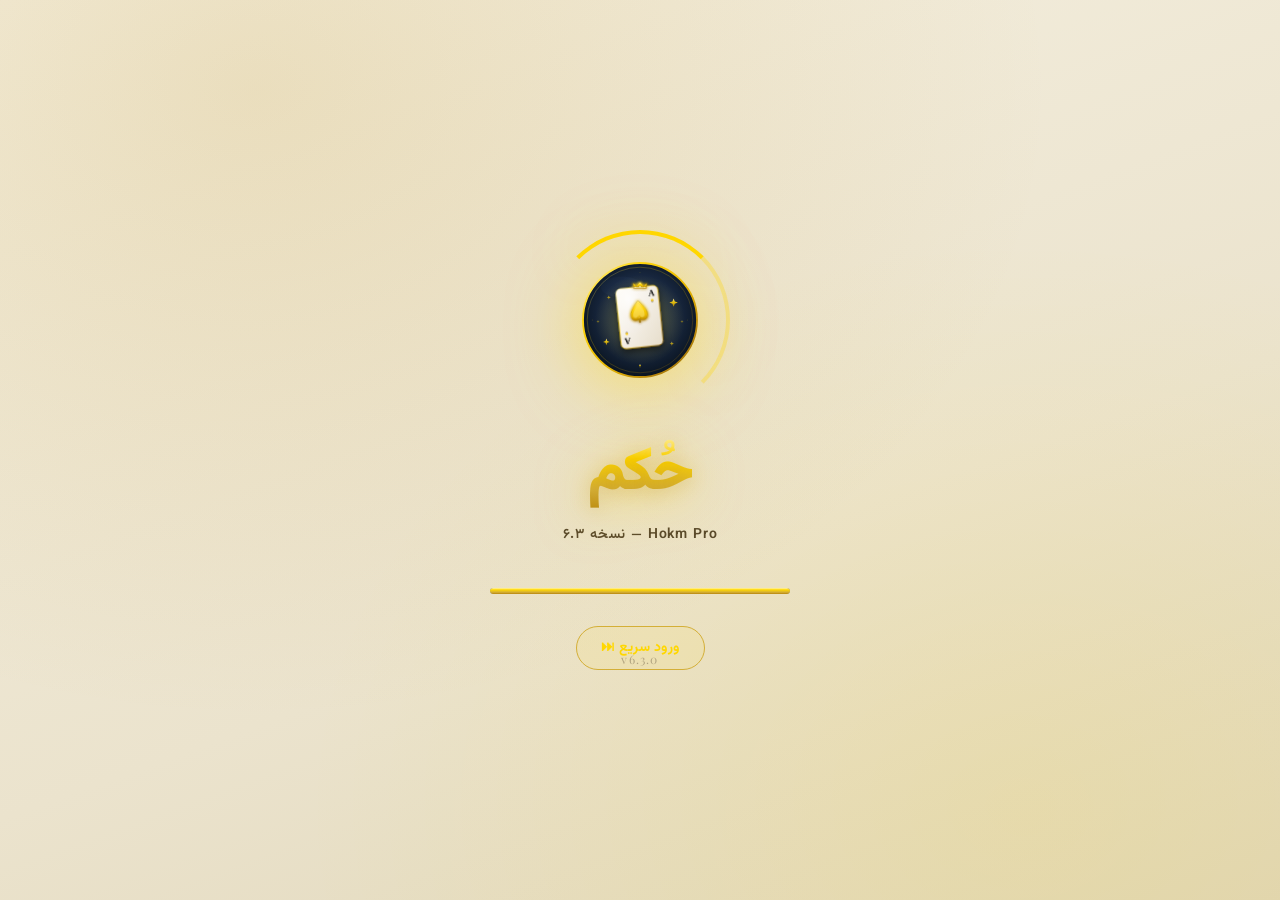
==== commit 81b2d049: "Update index.html" ====
--- a/index.html
+++ b/index.html
@@ -3,82 +3,483 @@
 <head>
   <meta charset="UTF-8" />
   <meta name="viewport" content="width=device-width, initial-scale=1.0, viewport-fit=cover" />
-  <meta name="theme-color" content="#0a1512" id="metaThemeColor" />
-  <meta name="description" content="بازی حکم ایرانی حرفه‌ای — Hokm Pro v7.0.0" />
+  <meta name="theme-color" content="#0d1b2a" id="metaThemeColor" />
+  <meta name="description" content="بازی حکم ایرانی حرفه‌ای" />
   <meta name="apple-mobile-web-app-capable" content="yes" />
   <meta name="mobile-web-app-capable" content="yes" />
   <title>حکم حرفه‌ای — Hokm Pro</title>
 
-  <link rel="icon" type="image/svg+xml" href="assets/svg/card-suits.svg" />
-  <link rel="apple-touch-icon" href="assets/svg/card-suits.svg" />
+  <!-- لوگو و آیکون اصلی کد ۱ حفظ شده‌اند -->
+  <link rel="icon" type="image/svg+xml" href="assets/favicon.svg" />
+  <link rel="apple-touch-icon" href="assets/favicon.svg" />
 
   <link rel="preconnect" href="https://fonts.googleapis.com" />
   <link rel="preconnect" href="https://fonts.gstatic.com" crossorigin />
-  <link href="https://fonts.googleapis.com/css2?family=Vazirmatn:wght@300;400;500;700;900&family=Playfair+Display:wght@700;900&display=swap" rel="stylesheet" />
-
+  <link
+    href="https://fonts.googleapis.com/css2?family=Vazirmatn:wght@300;400;500;700;900&family=Playfair+Display:wght@700;900&display=swap"
+    rel="stylesheet"
+  />
+
+  <!-- فایل‌های CSS اصلی کد ۱ -->
   <link rel="stylesheet" href="css/base.css" />
   <link rel="stylesheet" href="css/themes.css" />
   <link rel="stylesheet" href="css/components.css" />
   <link rel="stylesheet" href="css/screens.css" />
   <link rel="stylesheet" href="css/animations.css" />
   <link rel="stylesheet" href="css/responsive.css" />
+
+  <!-- استایل لاکچری کد ۲ -->
   <link rel="stylesheet" href="css/luxury.css" />
+
+  <style>
+    :root {
+      --topbar-h: 96px;
+    }
+
+    @media (max-width: 600px) {
+      :root {
+        --topbar-h: 90px;
+      }
+    }
+
+    @media (max-width: 380px) {
+      :root {
+        --topbar-h: 86px;
+      }
+    }
+
+    .top-bar {
+      position: fixed !important;
+      top: 0 !important;
+      left: 0 !important;
+      right: 0 !important;
+      z-index: var(--z-sticky) !important;
+      background: rgba(13, 27, 42, 0.85) !important;
+      backdrop-filter: blur(16px) saturate(160%) !important;
+      -webkit-backdrop-filter: blur(16px) saturate(160%) !important;
+      border-bottom: 1px solid var(--border-color) !important;
+      box-shadow: 0 2px 20px rgba(0, 0, 0, 0.35) !important;
+      padding: 6px 12px 8px !important;
+      display: flex !important;
+      flex-direction: column !important;
+      gap: 4px !important;
+      height: auto !important;
+    }
+
+    .top-bar-row-top {
+      display: flex;
+      align-items: center;
+      justify-content: space-between;
+      gap: 8px;
+      width: 100%;
+    }
+
+    .top-bar-row-top .top-bar-right {
+      display: flex;
+      align-items: center;
+      gap: 8px;
+      flex-shrink: 0;
+      flex: 0 0 auto !important;
+    }
+
+    .top-bar-row-top .tabs {
+      flex: 0 1 auto !important;
+      display: flex !important;
+      gap: 2px !important;
+      padding: 3px !important;
+      background: rgba(0, 0, 0, 0.2) !important;
+      border-radius: 9999px !important;
+      margin: 0 auto !important;
+    }
+
+    .top-bar-row-bottom {
+      display: flex;
+      align-items: center;
+      justify-content: space-between;
+      width: 100%;
+      padding: 0 4px;
+    }
+
+    .top-bar-row-bottom .top-bar-left {
+      display: flex;
+      align-items: center;
+      gap: 6px;
+      justify-content: flex-end;
+      flex: 0 0 auto !important;
+    }
+
+    #btnThemeToggle,
+    #btnSoundToggle,
+    #btnBackFromGame {
+      display: inline-flex !important;
+      align-items: center !important;
+      justify-content: center !important;
+      width: 34px !important;
+      height: 34px !important;
+      padding: 0 !important;
+      font-size: 17px !important;
+      line-height: 1 !important;
+      color: var(--text-primary) !important;
+      background: rgba(255, 255, 255, 0.04) !important;
+      border: 1px solid var(--border-color) !important;
+      border-radius: 50% !important;
+      cursor: pointer !important;
+      transition: all 0.15s ease !important;
+      flex-shrink: 0 !important;
+    }
+
+    #btnThemeToggle img,
+    #btnSoundToggle img {
+      width: 22px;
+      height: 22px;
+      object-fit: contain;
+    }
+
+    #btnThemeToggle:hover,
+    #btnSoundToggle:hover {
+      background: var(--accent-soft) !important;
+      border-color: var(--accent) !important;
+      transform: scale(1.1) !important;
+    }
+
+    #btnThemeToggle:active,
+    #btnSoundToggle:active,
+    #btnBackFromGame:active {
+      transform: scale(0.92) !important;
+    }
+
+    #btnBackFromGame:hover {
+      background: var(--color-danger) !important;
+      border-color: var(--color-danger) !important;
+      color: #fff !important;
+      transform: scale(1.1) !important;
+    }
+
+    .app {
+      padding-top: var(--topbar-h) !important;
+    }
+
+    .screen[data-screen="game"] .game-container {
+      height: calc(100vh - var(--topbar-h)) !important;
+      height: calc(100dvh - var(--topbar-h)) !important;
+    }
+
+    .player-hand .card-face {
+      margin: 0 -6px !important;
+    }
+
+    @media (max-width: 600px) {
+      .player-hand .card-face {
+        margin: 0 -8px !important;
+      }
+    }
+
+    @media (max-width: 380px) {
+      .player-hand .card-face {
+        margin: 0 -10px !important;
+      }
+    }
+
+    @media (min-width: 1024px) {
+      .player-hand .card-face {
+        margin: 0 -4px !important;
+      }
+    }
+
+    .player-seat.hokm-caller {
+      position: relative;
+    }
+
+    .player-seat.hokm-caller .seat-avatar {
+      border-color: #ffd60a !important;
+      box-shadow:
+        0 0 0 4px rgba(255, 214, 10, 0.3),
+        0 0 25px rgba(255, 214, 10, 0.6) !important;
+      animation: crownPulse 1.5s ease-in-out infinite !important;
+    }
+
+    .player-seat.hokm-caller::after {
+      content: '👑';
+      position: absolute;
+      top: -12px;
+      left: 50%;
+      transform: translateX(-50%);
+      font-size: 24px;
+      animation: crownFloat 2s ease-in-out infinite;
+      pointer-events: none;
+      filter: drop-shadow(0 0 8px rgba(255, 214, 10, 0.9));
+      z-index: 10;
+    }
+
+    @keyframes crownPulse {
+      0%,
+      100% {
+        box-shadow:
+          0 0 0 4px rgba(255, 214, 10, 0.3),
+          0 0 25px rgba(255, 214, 10, 0.6);
+      }
+
+      50% {
+        box-shadow:
+          0 0 0 8px rgba(255, 214, 10, 0.1),
+          0 0 40px rgba(255, 214, 10, 0.9);
+      }
+    }
+
+    @keyframes crownFloat {
+      0%,
+      100% {
+        transform: translateX(-50%) translateY(0);
+      }
+
+      50% {
+        transform: translateX(-50%) translateY(-6px);
+      }
+    }
+
+    /* آیکون‌های SVG بدون تغییر در ابعاد ساختار اصلی */
+    .menu-card-icon img {
+      width: 40px;
+      height: 40px;
+      object-fit: contain;
+    }
+
+    .btn-start-icon img {
+      width: 48px;
+      height: 48px;
+      object-fit: contain;
+    }
+
+    .quick-avatar img,
+    .profile-avatar-big img,
+    .seat-avatar img {
+      width: 100%;
+      height: 100%;
+      object-fit: cover;
+    }
+
+    .quick-coins-icon {
+      width: 20px;
+      height: 20px;
+      object-fit: contain;
+      vertical-align: middle;
+    }
+
+    .tournament-icon {
+      width: 26px;
+      height: 26px;
+      object-fit: contain;
+      vertical-align: middle;
+    }
+
+    .tournament-badge img {
+      width: 18px;
+      height: 18px;
+      display: inline-block;
+      vertical-align: middle;
+      margin-left: 4px;
+    }
+
+    .tournament-coin-icon {
+      width: 24px;
+      height: 24px;
+      object-fit: contain;
+      vertical-align: middle;
+    }
+
+    @media (max-width: 600px) {
+      .top-bar {
+        padding: 4px 8px 6px !important;
+        gap: 3px !important;
+      }
+
+      .top-title {
+        display: none !important;
+      }
+
+      .top-bar-row-top .tab {
+        padding: 5px 8px !important;
+        min-height: 32px !important;
+      }
+
+      .top-bar-row-top .tab-label {
+        display: none !important;
+      }
+
+      .top-bar-row-top .tab-icon {
+        font-size: 16px !important;
+      }
+
+      #btnThemeToggle,
+      #btnSoundToggle,
+      #btnBackFromGame {
+        width: 32px !important;
+        height: 32px !important;
+        font-size: 16px !important;
+      }
+    }
+
+    @media (max-width: 380px) {
+      .top-bar-row-top .tab {
+        padding: 4px 6px !important;
+        min-height: 30px !important;
+      }
+
+      .top-bar-row-top .tab-icon {
+        font-size: 15px !important;
+      }
+
+      #btnThemeToggle,
+      #btnSoundToggle,
+      #btnBackFromGame {
+        width: 30px !important;
+        height: 30px !important;
+        font-size: 15px !important;
+      }
+    }
+  </style>
 </head>
-<body data-theme="dark" data-accent="gold" data-card-theme="classic" data-bg="gradient">
-
-  <!-- ═══════════════════════════════════════════
-       Splash Screen
-       ═══════════════════════════════════════════ -->
+
+<body
+  data-theme="dark"
+  data-accent="gold"
+  data-card-theme="classic"
+  data-bg="gradient"
+>
+
+  <!-- Splash Screen -->
   <div id="splashScreen" class="splash-screen">
     <div class="splash-content">
       <div class="splash-logo-wrap">
         <div class="splash-ring"></div>
-        <img src="assets/svg/card-suits.svg" alt="حکم" class="splash-logo" />
+        <img
+          src="assets/logo.svg"
+          alt="حکم"
+          class="splash-logo"
+        />
       </div>
+
       <h1 class="splash-title">حُکم</h1>
-      <p class="splash-subtitle">Hokm Pro — نسخه ۷.۰</p>
+      <p class="splash-subtitle">Hokm Pro — نسخه ۶.۳</p>
+
       <div class="splash-loading-bar">
-        <div class="splash-loading-fill" id="splashFill"></div>
+        <div
+          class="splash-loading-fill"
+          id="splashFill"
+        ></div>
       </div>
-      <button class="btn-skip" id="btnSkipSplash" type="button">ورود سریع ⏭</button>
-      <p class="splash-version">v7.0.0</p>
+
+      <button
+        class="btn-skip"
+        id="btnSkipSplash"
+        type="button"
+      >
+        ورود سریع ⏭
+      </button>
+
+      <p class="splash-version">v6.3.0</p>
     </div>
   </div>
 
-  <!-- ═══════════════════════════════════════════
-       اپلیکیشن اصلی
-       ═══════════════════════════════════════════ -->
   <div id="app" class="app hidden">
 
+    <!-- نوار بالایی -->
     <header class="top-bar" id="topBar">
       <div class="top-bar-row-top">
+
         <div class="top-bar-right">
-          <img src="assets/svg/card-suits.svg" alt="" class="top-logo" />
+          <img
+            src="assets/logo.svg"
+            alt=""
+            class="top-logo"
+          />
           <span class="top-title">حُکم</span>
         </div>
-        <nav class="tabs" role="tablist" aria-label="ناوبری اصلی">
-          <button class="tab active" data-tab="game" role="tab" aria-selected="true" type="button">
-            <span class="tab-icon">🎮</span><span class="tab-label">بازی</span>
+
+        <nav
+          class="tabs"
+          role="tablist"
+          aria-label="ناوبری اصلی"
+        >
+          <button
+            class="tab active"
+            data-tab="game"
+            role="tab"
+            aria-selected="true"
+            type="button"
+          >
+            <span class="tab-icon">🎮</span>
+            <span class="tab-label">بازی</span>
           </button>
-          <button class="tab" data-tab="profile" role="tab" type="button">
-            <span class="tab-icon">👤</span><span class="tab-label">پروفایل</span>
+
+          <button
+            class="tab"
+            data-tab="profile"
+            role="tab"
+            type="button"
+          >
+            <span class="tab-icon">👤</span>
+            <span class="tab-label">پروفایل</span>
           </button>
-          <button class="tab" data-tab="settings" role="tab" type="button">
-            <span class="tab-icon">⚙️</span><span class="tab-label">تنظیمات</span>
+
+          <button
+            class="tab"
+            data-tab="settings"
+            role="tab"
+            type="button"
+          >
+            <span class="tab-icon">⚙️</span>
+            <span class="tab-label">تنظیمات</span>
           </button>
-          <button class="tab" data-tab="stats" role="tab" type="button">
-            <span class="tab-icon">📊</span><span class="tab-label">آمار</span>
+
+          <button
+            class="tab"
+            data-tab="stats"
+            role="tab"
+            type="button"
+          >
+            <span class="tab-icon">📊</span>
+            <span class="tab-label">آمار</span>
           </button>
         </nav>
       </div>
+
       <div class="top-bar-row-bottom">
-        <button class="icon-btn" id="btnThemeToggle" aria-label="تغییر تم شب/روز" title="شب/روز" type="button">
-          <img src="assets/svg/dark-mode-toggle.svg" alt="" style="width:22px;height:22px;" />
+        <button
+          class="icon-btn"
+          id="btnThemeToggle"
+          aria-label="تغییر تم شب/روز"
+          title="شب/روز"
+          type="button"
+        >
+          <img
+            src="assets/svg/dark-mode-toggle.svg"
+            alt=""
+          />
         </button>
+
         <div class="top-bar-left">
-          <button class="icon-btn hidden" id="btnBackFromGame" aria-label="بازگشت به منو" title="منو" type="button">↩</button>
-          <button class="icon-btn" id="btnSoundToggle" aria-label="صدا" title="صدا" type="button">
-            <img src="assets/svg/sound-icon.svg" alt="" style="width:22px;height:22px;" />
+          <button
+            class="icon-btn hidden"
+            id="btnBackFromGame"
+            aria-label="بازگشت به منو"
+            title="منو"
+            type="button"
+          >
+            ↩
+          </button>
+
+          <button
+            class="icon-btn"
+            id="btnSoundToggle"
+            aria-label="صدا"
+            title="صدا"
+            type="button"
+          >
+            <img
+              src="assets/svg/sound-icon.svg"
+              alt=""
+            />
           </button>
         </div>
       </div>
@@ -86,163 +487,417 @@
 
     <main class="main-content" id="mainContent">
 
-      <!-- ═══════ صفحه منو ═══════ -->
-      <section class="screen active" id="screen-menu" data-screen="menu">
+      <!-- صفحه منو -->
+      <section
+        class="screen active"
+        id="screen-menu"
+        data-screen="menu"
+      >
         <div class="menu-container">
 
-          <button class="btn-start-big shimmer-btn" id="btnStartGame" type="button">
+          <button
+            class="btn-start-big"
+            id="btnStartGame"
+            type="button"
+          >
             <span class="btn-start-icon">
-              <img src="assets/svg/card-front-frame.svg" alt="" style="width:48px;height:48px;" />
+              <img
+                src="assets/svg/card-front-frame.svg"
+                alt=""
+              />
             </span>
-            <span class="btn-start-text">شروع بازی</span>
-            <span class="btn-start-sub">آفلاین با هوش مصنوعی</span>
+
+            <span class="btn-start-text">
+              شروع بازی
+            </span>
+
+            <span class="btn-start-sub">
+              آفلاین با هوش مصنوعی
+            </span>
           </button>
 
           <div class="menu-secondary-grid">
-            <button class="menu-card lift-hover" data-action="online" type="button">
+
+            <button
+              class="menu-card"
+              data-action="online"
+              type="button"
+            >
               <span class="menu-card-icon">
-                <img src="assets/svg/target-icon.svg" alt="" style="width:40px;height:40px;" />
+                <img
+                  src="assets/svg/target-icon.svg"
+                  alt=""
+                />
               </span>
               <span class="menu-card-title">بازی آنلاین</span>
               <span class="menu-card-sub">با دوستان</span>
             </button>
-            <button class="menu-card lift-hover" data-action="tournament" type="button">
+
+            <button
+              class="menu-card"
+              data-action="tournament"
+              type="button"
+            >
               <span class="menu-card-icon">
-                <img src="assets/svg/trophy.svg" alt="" style="width:40px;height:40px;" />
+                <img
+                  src="assets/svg/trophy.svg"
+                  alt=""
+                />
               </span>
               <span class="menu-card-title">تورنمنت</span>
               <span class="menu-card-sub">هفتگی</span>
             </button>
-            <button class="menu-card lift-hover" data-action="leaderboard" type="button">
+
+            <button
+              class="menu-card"
+              data-action="leaderboard"
+              type="button"
+            >
               <span class="menu-card-icon">
-                <img src="assets/svg/medal-icon.svg" alt="" style="width:40px;height:40px;" />
+                <img
+                  src="assets/svg/medal-icon.svg"
+                  alt=""
+                />
               </span>
               <span class="menu-card-title">لیدربورد</span>
               <span class="menu-card-sub">Top 100</span>
             </button>
-            <button class="menu-card lift-hover" data-action="achievements" type="button">
+
+            <button
+              class="menu-card"
+              data-action="achievements"
+              type="button"
+            >
               <span class="menu-card-icon">
-                <img src="assets/svg/medal-icon.svg" alt="" style="width:40px;height:40px;" />
+                <img
+                  src="assets/svg/medal-icon.svg"
+                  alt=""
+                />
               </span>
               <span class="menu-card-title">دستاوردها</span>
-              <span class="menu-card-sub" id="achCountLabel">۰ / ۱۲</span>
+              <span
+                class="menu-card-sub"
+                id="achCountLabel"
+              >
+                ۰ / ۱۲
+              </span>
             </button>
-            <button class="menu-card lift-hover" data-action="friends" type="button">
+
+            <button
+              class="menu-card"
+              data-action="friends"
+              type="button"
+            >
               <span class="menu-card-icon">
-                <img src="assets/svg/chat-icon.svg" alt="" style="width:40px;height:40px;" />
+                <img
+                  src="assets/svg/chat-icon.svg"
+                  alt=""
+                />
               </span>
               <span class="menu-card-title">دوستان</span>
-              <span class="menu-card-sub" id="friendsCountLabel">۰ آنلاین</span>
+              <span
+                class="menu-card-sub"
+                id="friendsCountLabel"
+              >
+                ۰ آنلاین
+              </span>
             </button>
-            <button class="menu-card lift-hover" data-action="replay" type="button">
+
+            <button
+              class="menu-card"
+              data-action="replay"
+              type="button"
+            >
               <span class="menu-card-icon">
-                <img src="assets/svg/clover-icon.svg" alt="" style="width:40px;height:40px;" />
+                <img
+                  src="assets/svg/clover-icon.svg"
+                  alt=""
+                />
               </span>
               <span class="menu-card-title">پخش مجدد</span>
               <span class="menu-card-sub">بازی‌های اخیر</span>
             </button>
-          </div>
-
-          <div class="quick-profile luxury-glass">
-            <div class="quick-avatar avatar-glow-ring" id="quickAvatar">
-              <img src="assets/svg/avatar-default.svg" alt="" style="width:100%;height:100%;" />
-            </div>
+
+          </div>
+
+          <div class="quick-profile" id="quickProfile">
+
+            <div class="quick-avatar" id="quickAvatar">
+              <img
+                src="assets/svg/avatar-default.svg"
+                alt=""
+              />
+            </div>
+
             <div class="quick-info">
-              <div class="quick-name" id="quickName">مهمان</div>
+              <div
+                class="quick-name"
+                id="quickName"
+              >
+                مهمان
+              </div>
+
               <div class="quick-elo">
                 <span id="quickElo">۱۰۰۰</span>
-                <span class="quick-rank" id="quickRank">تازه‌کار</span>
-                <span style="color: var(--gold-bright); font-family: var(--font-num); margin-right: auto; font-weight: 900; display:flex; align-items:center; gap:4px;">
-                  <img src="assets/svg/coin.svg" alt="" style="width:20px;height:20px;" />
+
+                <span
+                  class="quick-rank"
+                  id="quickRank"
+                >
+                  تازه‌کار
+                </span>
+
+                <span
+                  style="
+                    color: var(--accent);
+                    font-family: var(--font-num);
+                    margin-right: auto;
+                    font-weight: 700;
+                    display: inline-flex;
+                    align-items: center;
+                    gap: 4px;
+                  "
+                >
+                  <img
+                    class="quick-coins-icon"
+                    src="assets/svg/coin.svg"
+                    alt=""
+                  />
                   <span id="quickCoins">۵۰۰</span>
                 </span>
               </div>
             </div>
-            <button class="quick-login-btn" id="btnLogin" type="button">ورود / ثبت‌نام</button>
+
+            <button
+              class="quick-login-btn"
+              id="btnLogin"
+              type="button"
+            >
+              ورود / ثبت‌نام
+            </button>
+
           </div>
         </div>
       </section>
-
-      <!-- ═══════ صفحه پروفایل ═══════ -->
-      <section class="screen" id="screen-profile" data-screen="profile">
+      <!-- صفحه پروفایل -->
+      <section
+        class="screen"
+        id="screen-profile"
+        data-screen="profile"
+      >
         <div class="profile-container">
+
           <div class="profile-header-card">
-            <div class="profile-avatar-big avatar-glow-ring" id="profileAvatarBig">
-              <img src="assets/svg/avatar-default.svg" alt="" style="width:100%;height:100%;" />
-            </div>
-            <input type="file" id="avatarUpload" accept="image/*" hidden />
-            <button class="btn-change-avatar" id="btnChangeAvatar" type="button">تغییر آواتار</button>
-            <h2 class="profile-name" id="profileName">مهمان</h2>
-            <p class="profile-rank" id="profileRank">تازه‌کار — ۱۰۰۰</p>
+            <div
+              class="profile-avatar-big"
+              id="profileAvatarBig"
+            >
+              <img
+                src="assets/svg/avatar-default.svg"
+                alt=""
+              />
+            </div>
+
+            <input
+              type="file"
+              id="avatarUpload"
+              accept="image/*"
+              hidden
+            />
+
+            <button
+              class="btn-change-avatar"
+              id="btnChangeAvatar"
+              type="button"
+            >
+              تغییر آواتار
+            </button>
+
+            <h2
+              class="profile-name"
+              id="profileName"
+            >
+              مهمان
+            </h2>
+
+            <p
+              class="profile-rank"
+              id="profileRank"
+            >
+              تازه‌کار — ۱۰۰۰
+            </p>
+
             <div id="profileFriendCode"></div>
+
             <div class="profile-elo-bar">
-              <div class="profile-elo-fill" id="profileEloFill"></div>
+              <div
+                class="profile-elo-fill"
+                id="profileEloFill"
+              ></div>
             </div>
           </div>
 
           <div class="stats-grid">
-            <div class="stat-card" style="grid-column: span 2; background: var(--gradient-gold);">
-              <div class="stat-value" id="statCoins" style="color: var(--accent-text-on); font-size: 34px; display:flex; align-items:center; gap:8px; justify-content:center;">
-                <img src="assets/svg/coin.svg" alt="" style="width:32px;height:32px;" />
+
+            <div
+              class="stat-card"
+              style="
+                grid-column: span 2;
+                background: linear-gradient(135deg, #ffd60a, #b8860b);
+              "
+            >
+              <div
+                class="stat-value"
+                id="statCoins"
+                style="
+                  color: #1a1a1a;
+                  font-size: 32px;
+                  display: flex;
+                  align-items: center;
+                  justify-content: center;
+                  gap: 8px;
+                "
+              >
+                <img
+                  src="assets/svg/coin.svg"
+                  alt=""
+                  style="width:32px;height:32px;"
+                />
                 <span>۵۰۰</span>
               </div>
-              <div class="stat-label" style="color: var(--accent-text-on); font-weight: 800;">سکه‌های من</div>
-            </div>
+
+              <div
+                class="stat-label"
+                style="color: #1a1a1a; font-weight: 700;"
+              >
+                سکه‌های من
+              </div>
+            </div>
+
             <div class="stat-card">
               <div class="stat-value" id="statWins">۰</div>
               <div class="stat-label">برد</div>
             </div>
+
             <div class="stat-card">
               <div class="stat-value" id="statLosses">۰</div>
               <div class="stat-label">باخت</div>
             </div>
+
             <div class="stat-card">
               <div class="stat-value" id="statWinRate">۰٪</div>
               <div class="stat-label">نرخ برد</div>
             </div>
+
             <div class="stat-card">
               <div class="stat-value" id="statStreak">۰</div>
               <div class="stat-label">برد پیاپی</div>
             </div>
+
             <div class="stat-card">
               <div class="stat-value" id="statBestStreak">۰</div>
               <div class="stat-label">رکورد پیاپی</div>
             </div>
+
             <div class="stat-card">
               <div class="stat-value" id="statGames">۰</div>
               <div class="stat-label">کل بازی</div>
             </div>
-          </div>
-
-          <h3 class="section-title">📜 تاریخچه بازی‌های اخیر</h3>
-          <div class="history-list" id="historyList">
-            <p class="empty-msg">هنوز بازی‌ای انجام نداده‌ای</p>
-          </div>
-
-          <h3 class="section-title">🏅 دستاوردها</h3>
-          <div class="achievements-mini-grid" id="achievementsMiniGrid"></div>
+
+          </div>
+
+          <h3 class="section-title">
+            📜 تاریخچه بازی‌های اخیر
+          </h3>
+
+          <div
+            class="history-list"
+            id="historyList"
+          >
+            <p class="empty-msg">
+              هنوز بازی‌ای انجام نداده‌ای
+            </p>
+          </div>
+
+          <h3 class="section-title">
+            🏅 دستاوردها
+          </h3>
+
+          <div
+            class="achievements-mini-grid"
+            id="achievementsMiniGrid"
+          ></div>
+
         </div>
       </section>
 
-      <!-- ═══════ صفحه تنظیمات ═══════ -->
-      <section class="screen" id="screen-settings" data-screen="settings">
+      <!-- صفحه تنظیمات -->
+      <section
+        class="screen"
+        id="screen-settings"
+        data-screen="settings"
+      >
         <div class="settings-container">
-          <h2 class="screen-title gold-title">⚙️ تنظیمات</h2>
+
+          <h2 class="screen-title">
+            ⚙️ تنظیمات
+          </h2>
 
           <div class="setting-group">
-            <label class="setting-label">🎨 تم رنگی</label>
-            <div class="theme-color-picker" id="accentPicker">
-              <button class="accent-dot active" data-accent="gold" title="طلایی" type="button"></button>
-              <button class="accent-dot" data-accent="emerald" title="سبز زمرد" type="button"></button>
-              <button class="accent-dot" data-accent="ocean" title="آبی اقیانوس" type="button"></button>
-              <button class="accent-dot" data-accent="royal" title="بنفش سلطنتی" type="button"></button>
-              <button class="accent-dot" data-accent="ruby" title="قرمز یاقوت" type="button"></button>
+            <label class="setting-label">
+              🎨 تم رنگی
+            </label>
+
+            <div
+              class="theme-color-picker"
+              id="accentPicker"
+            >
+              <button
+                class="accent-dot active"
+                data-accent="gold"
+                title="طلایی"
+                type="button"
+              ></button>
+
+              <button
+                class="accent-dot"
+                data-accent="emerald"
+                title="سبز زمرد"
+                type="button"
+              ></button>
+
+              <button
+                class="accent-dot"
+                data-accent="ocean"
+                title="آبی اقیانوس"
+                type="button"
+              ></button>
+
+              <button
+                class="accent-dot"
+                data-accent="royal"
+                title="بنفش سلطنتی"
+                type="button"
+              ></button>
+
+              <button
+                class="accent-dot"
+                data-accent="ruby"
+                title="قرمز یاقوت"
+                type="button"
+              ></button>
             </div>
           </div>
 
           <div class="setting-group">
-            <label class="setting-label">🃏 طرح کارت</label>
-            <select class="setting-select" id="cardThemeSelect">
+            <label class="setting-label">
+              🃏 طرح کارت
+            </label>
+
+            <select
+              class="setting-select"
+              id="cardThemeSelect"
+            >
               <option value="classic">کلاسیک</option>
               <option value="dark">تاریک</option>
               <option value="wooden">چوبی</option>
@@ -252,8 +907,14 @@
           </div>
 
           <div class="setting-group">
-            <label class="setting-label">🖼️ پس‌زمینه</label>
-            <select class="setting-select" id="bgThemeSelect">
+            <label class="setting-label">
+              🖼️ پس‌زمینه
+            </label>
+
+            <select
+              class="setting-select"
+              id="bgThemeSelect"
+            >
               <option value="gradient">گرادیانت</option>
               <option value="wooden">چوبی</option>
               <option value="checker">شطرنج</option>
@@ -263,345 +924,903 @@
           </div>
 
           <div class="setting-group">
-            <label class="setting-label">🎯 سطح هوش مصنوعی</label>
-            <div class="segmented" id="aiLevelSegmented">
-              <button data-level="easy" type="button">آسان</button>
-              <button data-level="medium" class="active" type="button">متوسط</button>
-              <button data-level="hard" type="button">سخت</button>
-              <button data-level="master" type="button">استاد</button>
+            <label class="setting-label">
+              🎯 سطح هوش مصنوعی
+            </label>
+
+            <div
+              class="segmented"
+              id="aiLevelSegmented"
+            >
+              <button data-level="easy" type="button">
+                آسان
+              </button>
+
+              <button
+                data-level="medium"
+                class="active"
+                type="button"
+              >
+                متوسط
+              </button>
+
+              <button data-level="hard" type="button">
+                سخت
+              </button>
+
+              <button data-level="master" type="button">
+                استاد
+              </button>
             </div>
           </div>
 
           <div class="setting-group">
-            <label class="setting-label">👥 تعداد بازیکنان</label>
-            <div class="segmented" id="playerCountSegmented">
-              <button data-count="2" type="button">۲ نفره</button>
-              <button data-count="4" class="active" type="button">۴ نفره</button>
+            <label class="setting-label">
+              👥 تعداد بازیکنان
+            </label>
+
+            <div
+              class="segmented"
+              id="playerCountSegmented"
+            >
+              <button data-count="2" type="button">
+                ۲ نفره
+              </button>
+
+              <button
+                data-count="4"
+                class="active"
+                type="button"
+              >
+                ۴ نفره
+              </button>
             </div>
           </div>
 
           <div class="setting-group">
-            <label class="setting-label">⏱️ سرعت تایمر</label>
-            <div class="segmented" id="timerSpeedSegmented">
-              <button data-speed="fast" type="button">سریع (۱۵ث)</button>
-              <button data-speed="normal" class="active" type="button">معمولی (۳۰ث)</button>
-              <button data-speed="slow" type="button">آهسته (۴۵ث)</button>
+            <label class="setting-label">
+              ⏱️ سرعت تایمر
+            </label>
+
+            <div
+              class="segmented"
+              id="timerSpeedSegmented"
+            >
+              <button data-speed="fast" type="button">
+                سریع (۱۵ث)
+              </button>
+
+              <button
+                data-speed="normal"
+                class="active"
+                type="button"
+              >
+                معمولی (۳۰ث)
+              </button>
+
+              <button data-speed="slow" type="button">
+                آهسته (۴۵ث)
+              </button>
             </div>
           </div>
 
           <div class="setting-group row">
-            <label class="setting-label">🔊 صداهای بازی</label>
+            <label class="setting-label">
+              🔊 صداهای بازی
+            </label>
+
             <label class="switch">
-              <input type="checkbox" id="sfxToggle" checked />
+              <input
+                type="checkbox"
+                id="sfxToggle"
+                checked
+              />
               <span class="switch-slider"></span>
             </label>
           </div>
 
           <div class="setting-group row">
-            <label class="setting-label">🎵 موسیقی پس‌زمینه</label>
+            <label class="setting-label">
+              🎵 موسیقی پس‌زمینه
+            </label>
+
             <label class="switch">
-              <input type="checkbox" id="musicToggle" />
+              <input
+                type="checkbox"
+                id="musicToggle"
+              />
               <span class="switch-slider"></span>
             </label>
           </div>
 
           <div class="setting-group">
-            <label class="setting-label">🎚️ صدای موسیقی</label>
-            <input type="range" id="musicVolume" min="0" max="100" value="15" class="slider" />
+            <label class="setting-label">
+              🎚️ صدای موسیقی
+            </label>
+
+            <input
+              type="range"
+              id="musicVolume"
+              min="0"
+              max="100"
+              value="15"
+              class="slider"
+            />
           </div>
 
           <div class="setting-group">
-            <label class="setting-label">🎚️ صدای افکت‌ها</label>
-            <input type="range" id="sfxVolume" min="0" max="100" value="60" class="slider" />
+            <label class="setting-label">
+              🎚️ صدای افکت‌ها
+            </label>
+
+            <input
+              type="range"
+              id="sfxVolume"
+              min="0"
+              max="100"
+              value="60"
+              class="slider"
+            />
           </div>
 
           <div class="setting-group">
-            <label class="setting-label">📖 راهنما</label>
-            <button class="btn btn-outline btn-block" id="btnOpenHelp" type="button">
+            <label class="setting-label">
+              📖 راهنما
+            </label>
+
+            <button
+              class="btn btn-outline btn-block"
+              id="btnOpenHelp"
+              type="button"
+            >
               مشاهده راهنمای بازی
             </button>
           </div>
 
           <div class="danger-zone">
-            <button class="btn-danger" id="btnResetStats" type="button">🗑️ پاک‌کردن آمار</button>
-            <button class="btn-danger" id="btnResetAll" type="button">⚠️ بازنشانی کامل</button>
-          </div>
+            <button
+              class="btn-danger"
+              id="btnResetStats"
+              type="button"
+            >
+              🗑️ پاک‌کردن آمار
+            </button>
+
+            <button
+              class="btn-danger"
+              id="btnResetAll"
+              type="button"
+            >
+              ⚠️ بازنشانی کامل
+            </button>
+          </div>
+
         </div>
       </section>
 
-      <!-- ═══════ صفحه آمار ═══════ -->
-      <section class="screen" id="screen-stats" data-screen="stats">
+      <!-- صفحه آمار -->
+      <section
+        class="screen"
+        id="screen-stats"
+        data-screen="stats"
+      >
         <div class="menu-container">
-          <h2 class="screen-title gold-title">📊 آمار کامل</h2>
-          <div class="stats-grid" style="grid-template-columns: repeat(2, 1fr); gap: 12px; margin-top: 20px;">
+
+          <h2 class="screen-title">
+            📊 آمار کامل
+          </h2>
+
+          <div
+            class="stats-grid"
+            style="
+              grid-template-columns: repeat(2, 1fr);
+              gap: 12px;
+              margin-top: 20px;
+            "
+          >
             <div class="stat-card">
-              <div class="stat-value" id="statsTotalGames">۰</div>
+              <div
+                class="stat-value"
+                id="statsTotalGames"
+              >
+                ۰
+              </div>
               <div class="stat-label">کل بازی‌ها</div>
             </div>
+
             <div class="stat-card">
-              <div class="stat-value" id="statsTotalWins">۰</div>
+              <div
+                class="stat-value"
+                id="statsTotalWins"
+              >
+                ۰
+              </div>
               <div class="stat-label">بردها</div>
             </div>
+
             <div class="stat-card">
-              <div class="stat-value" id="statsTotalRounds">۰</div>
+              <div
+                class="stat-value"
+                id="statsTotalRounds"
+              >
+                ۰
+              </div>
               <div class="stat-label">دست‌های برده</div>
             </div>
+
             <div class="stat-card">
-              <div class="stat-value" id="statsHokmClaimed">۰</div>
+              <div
+                class="stat-value"
+                id="statsHokmClaimed"
+              >
+                ۰
+              </div>
               <div class="stat-label">حکم‌های خوانده</div>
             </div>
+
             <div class="stat-card">
-              <div class="stat-value" id="statsBestStreak">۰</div>
+              <div
+                class="stat-value"
+                id="statsBestStreak"
+              >
+                ۰
+              </div>
               <div class="stat-label">رکورد پیاپی</div>
             </div>
+
             <div class="stat-card">
-              <div class="stat-value" id="statsPlayTime">۰</div>
+              <div
+                class="stat-value"
+                id="statsPlayTime"
+              >
+                ۰
+              </div>
               <div class="stat-label">دقیقه بازی</div>
             </div>
           </div>
+
         </div>
       </section>
 
-      <!-- ═══════ صفحه دوستان ═══════ -->
-      <section class="screen" id="screen-friends" data-screen="friends">
+      <!-- صفحه دوستان -->
+      <section
+        class="screen"
+        id="screen-friends"
+        data-screen="friends"
+      >
         <div class="friends-container">
-          <h2 class="screen-title gold-title">👥 دوستان</h2>
+
+          <h2 class="screen-title">
+            👥 دوستان
+          </h2>
+
           <div class="add-friend-bar">
-            <input type="text" id="friendCodeInput" placeholder="کد کاربری دوست (HK-12345)..." />
-            <button id="btnAddFriend" type="button">افزودن</button>
-          </div>
+            <input
+              type="text"
+              id="friendCodeInput"
+              placeholder="کد کاربری دوست (HK-12345)..."
+            />
+
+            <button
+              id="btnAddFriend"
+              type="button"
+            >
+              افزودن
+            </button>
+          </div>
+
           <div id="myFriendCodeDisplay"></div>
-          <div class="friends-list" id="friendsList">
-            <p class="empty-msg">هنوز دوستی اضافه نکرده‌ای</p>
-          </div>
+
+          <div
+            class="friends-list"
+            id="friendsList"
+          >
+            <p class="empty-msg">
+              هنوز دوستی اضافه نکرده‌ای
+            </p>
+          </div>
+
         </div>
       </section>
 
-      <!-- ═══════ صفحه بازی ═══════ -->
-      <section class="screen" id="screen-game" data-screen="game">
-        <div class="game-container" id="gameContainer">
+      <!-- صفحه بازی -->
+      <section
+        class="screen"
+        id="screen-game"
+        data-screen="game"
+      >
+        <div
+          class="game-container"
+          id="gameContainer"
+        >
+
           <div class="game-info-bar">
+
             <div class="team-score team-a">
               <span class="team-label">تیم ما</span>
-              <span class="team-score-value" id="scoreA">۰</span>
-            </div>
+              <span
+                class="team-score-value"
+                id="scoreA"
+              >
+                ۰
+              </span>
+            </div>
+
             <div class="game-center-info">
-              <div class="hokm-display" id="hokmDisplay">
+              <div
+                class="hokm-display"
+                id="hokmDisplay"
+              >
                 <span class="hokm-label">حکم:</span>
-                <span class="hokm-suit" id="hokmSuit">—</span>
+                <span
+                  class="hokm-suit"
+                  id="hokmSuit"
+                >
+                  —
+                </span>
               </div>
+
               <div class="round-display">
-                <span>دور <span id="roundNumber">۱</span> از ۱۳</span>
+                <span>
+                  دور
+                  <span id="roundNumber">۱</span>
+                  از ۱۳
+                </span>
               </div>
             </div>
+
             <div class="team-score team-b">
               <span class="team-label">تیم حریف</span>
-              <span class="team-score-value" id="scoreB">۰</span>
-            </div>
-          </div>
-
-          <div class="table-area" id="tableArea">
-            <div class="player-seat seat-top" id="seatTop">
-              <div class="seat-avatar" id="avatarTop">
-                <img src="assets/svg/avatar-default.svg" alt="" style="width:100%;height:100%;" />
+              <span
+                class="team-score-value"
+                id="scoreB"
+              >
+                ۰
+              </span>
+            </div>
+
+          </div>
+
+          <div
+            class="table-area"
+            id="tableArea"
+          >
+
+            <div
+              class="player-seat seat-top"
+              id="seatTop"
+            >
+              <div
+                class="seat-avatar"
+                id="avatarTop"
+              >
+                <img
+                  src="assets/svg/avatar-default.svg"
+                  alt=""
+                />
               </div>
+
               <div class="seat-info">
-                <span class="seat-name" id="nameTop">هم‌تیمی</span>
-                <span class="seat-cards" id="cardsTop">۱۳</span>
+                <span
+                  class="seat-name"
+                  id="nameTop"
+                >
+                  هم‌تیمی
+                </span>
+
+                <span
+                  class="seat-cards"
+                  id="cardsTop"
+                >
+                  ۱۳
+                </span>
               </div>
-              <div class="played-card-slot" id="playedTop"></div>
-            </div>
-            <div class="player-seat seat-left" id="seatLeft">
-              <div class="seat-avatar" id="avatarLeft">
-                <img src="assets/svg/avatar-default.svg" alt="" style="width:100%;height:100%;" />
+
+              <div
+                class="played-card-slot"
+                id="playedTop"
+              ></div>
+            </div>
+
+            <div
+              class="player-seat seat-left"
+              id="seatLeft"
+            >
+              <div
+                class="seat-avatar"
+                id="avatarLeft"
+              >
+                <img
+                  src="assets/svg/avatar-default.svg"
+                  alt=""
+                />
               </div>
+
               <div class="seat-info">
-                <span class="seat-name" id="nameLeft">P1</span>
-                <span class="seat-cards" id="cardsLeft">۱۳</span>
+                <span
+                  class="seat-name"
+                  id="nameLeft"
+                >
+                  P1
+                </span>
+
+                <span
+                  class="seat-cards"
+                  id="cardsLeft"
+                >
+                  ۱۳
+                </span>
               </div>
-              <div class="played-card-slot" id="playedLeft"></div>
-            </div>
-            <div class="player-seat seat-right" id="seatRight">
-              <div class="seat-avatar" id="avatarRight">
-                <img src="assets/svg/avatar-default.svg" alt="" style="width:100%;height:100%;" />
+
+              <div
+                class="played-card-slot"
+                id="playedLeft"
+              ></div>
+            </div>
+
+            <div
+              class="player-seat seat-right"
+              id="seatRight"
+            >
+              <div
+                class="seat-avatar"
+                id="avatarRight"
+              >
+                <img
+                  src="assets/svg/avatar-default.svg"
+                  alt=""
+                />
               </div>
+
               <div class="seat-info">
-                <span class="seat-name" id="nameRight">P2</span>
-                <span class="seat-cards" id="cardsRight">۱۳</span>
+                <span
+                  class="seat-name"
+                  id="nameRight"
+                >
+                  P2
+                </span>
+
+                <span
+                  class="seat-cards"
+                  id="cardsRight"
+                >
+                  ۱۳
+                </span>
               </div>
-              <div class="played-card-slot" id="playedRight"></div>
-            </div>
-            <div class="trick-center" id="trickCenter"></div>
-            <div class="player-seat seat-bottom" id="seatBottom">
-              <div class="played-card-slot" id="playedBottom"></div>
-            </div>
+
+              <div
+                class="played-card-slot"
+                id="playedRight"
+              ></div>
+            </div>
+
+            <div
+              class="trick-center"
+              id="trickCenter"
+            ></div>
+
+            <div
+              class="player-seat seat-bottom"
+              id="seatBottom"
+            >
+              <div
+                class="played-card-slot"
+                id="playedBottom"
+              ></div>
+            </div>
+
           </div>
 
           <div class="player-hand-wrapper">
-            <div class="player-hand" id="playerHand"></div>
-          </div>
-
-          <div class="action-bar" id="actionBar">
+            <div
+              class="player-hand"
+              id="playerHand"
+            ></div>
+          </div>
+
+          <!-- نوار اقدامات: فقط تایمر -->
+          <div
+            class="action-bar"
+            id="actionBar"
+          >
             <div class="timer-bar">
-              <div class="timer-fill" id="timerFill"></div>
-            </div>
-          </div>
-
-          <div class="hokm-picker hidden" id="hokmPicker">
-            <h3 class="gold-title">خال حکم را انتخاب کن</h3>
+              <div
+                class="timer-fill"
+                id="timerFill"
+              ></div>
+            </div>
+          </div>
+
+          <div
+            class="hokm-picker hidden"
+            id="hokmPicker"
+          >
+            <h3>خال حکم را انتخاب کن</h3>
+
             <div class="suit-options">
-              <button class="suit-btn suit-spades" data-suit="spades" type="button">♠</button>
-              <button class="suit-btn suit-hearts" data-suit="hearts" type="button">♥</button>
-              <button class="suit-btn suit-diamonds" data-suit="diamonds" type="button">♦</button>
-              <button class="suit-btn suit-clubs" data-suit="clubs" type="button">♣</button>
-            </div>
-          </div>
+              <button
+                class="suit-btn suit-spades"
+                data-suit="spades"
+                type="button"
+              >
+                ♠
+              </button>
+
+              <button
+                class="suit-btn suit-hearts"
+                data-suit="hearts"
+                type="button"
+              >
+                ♥
+              </button>
+
+              <button
+                class="suit-btn suit-diamonds"
+                data-suit="diamonds"
+                type="button"
+              >
+                ♦
+              </button>
+
+              <button
+                class="suit-btn suit-clubs"
+                data-suit="clubs"
+                type="button"
+              >
+                ♣
+              </button>
+            </div>
+          </div>
+
         </div>
       </section>
-
-      <!-- ═══════ صفحه لیدربورد ═══════ -->
-      <section class="screen" id="screen-leaderboard" data-screen="leaderboard">
+      <!-- صفحه لیدربورد -->
+      <section
+        class="screen"
+        id="screen-leaderboard"
+        data-screen="leaderboard"
+      >
         <div class="leaderboard-container">
-          <h2 class="screen-title gold-title">🏆 جدول امتیازات</h2>
-          <div class="segmented" id="lbFilter">
-            <button data-filter="weekly" type="button">هفتگی</button>
-            <button data-filter="monthly" type="button">ماهانه</button>
-            <button data-filter="all" class="active" type="button">کل</button>
-          </div>
-          <div class="leaderboard-list" id="leaderboardList"></div>
+
+          <h2 class="screen-title">
+            🏆 جدول امتیازات
+          </h2>
+
+          <div
+            class="segmented"
+            id="lbFilter"
+          >
+            <button
+              data-filter="weekly"
+              type="button"
+            >
+              هفتگی
+            </button>
+
+            <button
+              data-filter="monthly"
+              type="button"
+            >
+              ماهانه
+            </button>
+
+            <button
+              data-filter="all"
+              class="active"
+              type="button"
+            >
+              کل
+            </button>
+          </div>
+
+          <div
+            class="leaderboard-list"
+            id="leaderboardList"
+          ></div>
+
         </div>
       </section>
 
-      <!-- ═══════ صفحه دستاوردها ═══════ -->
-      <section class="screen" id="screen-achievements" data-screen="achievements">
+      <!-- صفحه دستاوردها -->
+      <section
+        class="screen"
+        id="screen-achievements"
+        data-screen="achievements"
+      >
         <div class="achievements-container">
-          <h2 class="screen-title gold-title">🎖️ دستاوردها</h2>
-          <p class="ach-progress-text"><span id="achProgressText">۰ از ۱۲</span> دستاورد باز شده</p>
-          <div class="ach-progress-bar"><div class="ach-progress-fill" id="achProgressFill"></div></div>
-          <div class="achievements-grid" id="achievementsGrid"></div>
+
+          <h2 class="screen-title">
+            🎖️ دستاوردها
+          </h2>
+
+          <p class="ach-progress-text">
+            <span id="achProgressText">
+              ۰ از ۱۲
+            </span>
+            دستاورد باز شده
+          </p>
+
+          <div class="ach-progress-bar">
+            <div
+              class="ach-progress-fill"
+              id="achProgressFill"
+            ></div>
+          </div>
+
+          <div
+            class="achievements-grid"
+            id="achievementsGrid"
+          ></div>
+
         </div>
       </section>
 
-      <!-- ═══════ صفحه تورنمنت ═══════ -->
-      <section class="screen" id="screen-tournament" data-screen="tournament">
+      <!-- صفحه تورنمنت -->
+      <section
+        class="screen"
+        id="screen-tournament"
+        data-screen="tournament"
+      >
         <div class="tournament-container">
-          <h2 class="screen-title gold-title">🏆 تورنمنت هفتگی</h2>
+
+          <h2 class="screen-title">
+            <img
+              class="tournament-icon"
+              src="assets/svg/trophy.svg"
+              alt=""
+            />
+            تورنمنت هفتگی
+          </h2>
+
           <div class="tournament-card">
+
             <div class="tournament-header">
+
               <span class="tournament-badge">
-                <img src="assets/svg/crown-vip.svg" alt="" style="width:18px;height:18px;display:inline-block;vertical-align:middle;margin-left:4px;" />
+                <img
+                  src="assets/svg/crown-vip.svg"
+                  alt=""
+                />
                 حذفی ۸ نفره
               </span>
-              <span class="tournament-time">شنبه‌ها — ۲۰:۰۰</span>
-            </div>
+
+              <span class="tournament-time">
+                شنبه‌ها — ۲۰:۰۰
+              </span>
+
+            </div>
+
             <ul class="tournament-prizes">
-              <li>🥇 قهرمان: ۵۰۰ ELO + مدال طلا</li>
-              <li>🥈 نایب‌قهرمان: ۳۰۰ ELO + نقره</li>
-              <li>🥉 سوم: ۱۵۰ ELO + برنز</li>
+              <li>
+                🥇 قهرمان: ۵۰۰ ELO + مدال طلا
+              </li>
+
+              <li>
+                🥈 نایب‌قهرمان: ۳۰۰ ELO + نقره
+              </li>
+
+              <li>
+                🥉 سوم: ۱۵۰ ELO + برنز
+              </li>
             </ul>
-            <button class="btn-primary btn-large btn-block" id="btnJoinTournament" type="button">
+
+            <button
+              class="btn-primary btn-large"
+              id="btnJoinTournament"
+              type="button"
+            >
               ثبت‌نام با ۱۰۰ سکه
-              <img src="assets/svg/coin.svg" alt="" style="width:24px;height:24px;" />
+
+              <img
+                class="tournament-coin-icon"
+                src="assets/svg/coin.svg"
+                alt=""
+              />
             </button>
-            <p class="tournament-note">تا شروع: <span id="tournamentCountdown">—</span></p>
+
+            <p class="tournament-note">
+              تا شروع:
+              <span id="tournamentCountdown">—</span>
+            </p>
+
           </div>
         </div>
       </section>
 
-      <!-- ═══════ صفحه ری‌پلی ═══════ -->
-      <section class="screen" id="screen-replay" data-screen="replay">
+      <!-- صفحه ری‌پلی -->
+      <section
+        class="screen"
+        id="screen-replay"
+        data-screen="replay"
+      >
         <div class="replay-container">
-          <h2 class="screen-title gold-title">📼 پخش مجدد</h2>
-          <div class="replay-list" id="replayList">
-            <p class="empty-msg">هیچ بازی ذخیره‌شده‌ای نیست</p>
-          </div>
+
+          <h2 class="screen-title">
+            📼 پخش مجدد
+          </h2>
+
+          <div
+            class="replay-list"
+            id="replayList"
+          >
+            <p class="empty-msg">
+              هیچ بازی ذخیره‌شده‌ای نیست
+            </p>
+          </div>
+
         </div>
       </section>
 
-      <!-- ═══════ صفحه آنلاین ═══════ -->
-      <section class="screen" id="screen-online" data-screen="online">
+      <!-- صفحه آنلاین -->
+      <section
+        class="screen"
+        id="screen-online"
+        data-screen="online"
+      >
         <div class="online-container">
-          <h2 class="screen-title gold-title">🌐 بازی آنلاین</h2>
+
+          <h2 class="screen-title">
+            🌐 بازی آنلاین
+          </h2>
+
           <div class="online-options">
-            <button class="btn-primary btn-large btn-block" id="btnCreateRoom" type="button">➕ ساخت اتاق</button>
+
+            <button
+              class="btn-primary btn-large"
+              id="btnCreateRoom"
+              type="button"
+            >
+              ➕ ساخت اتاق
+            </button>
+
             <div class="join-room-bar">
-              <input type="text" id="roomCodeInput" placeholder="کد اتاق ۶ رقمی..." maxlength="6" />
-              <button class="btn-primary" id="btnJoinRoom" type="button">ورود</button>
-            </div>
+              <input
+                type="text"
+                id="roomCodeInput"
+                placeholder="کد اتاق ۶ رقمی..."
+                maxlength="6"
+              />
+
+              <button
+                class="btn-primary"
+                id="btnJoinRoom"
+                type="button"
+              >
+                ورود
+              </button>
+            </div>
+
           </div>
         </div>
       </section>
 
-      <!-- ═══════ صفحه ثبت‌نام / ورود ═══════ -->
-      <section class="screen" id="screen-auth" data-screen="auth">
+      <!-- صفحه ثبت‌نام / ورود -->
+      <section
+        class="screen"
+        id="screen-auth"
+        data-screen="auth"
+      >
         <div class="auth-container">
-          <h2 class="screen-title gold-title">🔐 حساب کاربری</h2>
+
+          <h2 class="screen-title">
+            🔐 حساب کاربری
+          </h2>
+
           <div class="auth-tabs">
-            <button class="auth-tab active" data-auth="login" type="button">ورود</button>
-            <button class="auth-tab" data-auth="register" type="button">ثبت‌نام</button>
-          </div>
-          <form class="auth-form" id="authForm" autocomplete="on">
-            <input type="text" id="authName" placeholder="نام کاربری" required style="display:none;" />
-            <input type="email" id="authEmail" placeholder="ایمیل" required />
-            <input type="password" id="authPassword" placeholder="رمز عبور (حداقل ۶ کاراکتر)" minlength="6" required />
-            <button type="submit" class="btn-primary btn-large btn-block" id="btnAuthSubmit">ورود</button>
+            <button
+              class="auth-tab active"
+              data-auth="login"
+              type="button"
+            >
+              ورود
+            </button>
+
+            <button
+              class="auth-tab"
+              data-auth="register"
+              type="button"
+            >
+              ثبت‌نام
+            </button>
+          </div>
+
+          <form
+            class="auth-form"
+            id="authForm"
+            autocomplete="on"
+          >
+            <input
+              type="text"
+              id="authName"
+              placeholder="نام کاربری"
+              required
+              style="display:none;"
+            />
+
+            <input
+              type="email"
+              id="authEmail"
+              placeholder="ایمیل"
+              required
+            />
+
+            <input
+              type="password"
+              id="authPassword"
+              placeholder="رمز عبور (حداقل ۶ کاراکتر)"
+              minlength="6"
+              required
+            />
+
+            <button
+              type="submit"
+              class="btn-primary btn-large"
+              id="btnAuthSubmit"
+            >
+              ورود
+            </button>
           </form>
-          <button class="btn-ghost btn-block" id="btnQuickPlay" type="button">ادامه به‌عنوان مهمان</button>
+
+          <button
+            class="btn-ghost"
+            id="btnQuickPlay"
+            type="button"
+          >
+            ادامه به‌عنوان مهمان
+          </button>
+
         </div>
       </section>
 
     </main>
 
-    <nav class="bottom-nav" id="bottomNav">
-      <button class="bottom-nav-item active" type="button">
-        <span class="bottom-nav-item-icon">
-          <img src="assets/svg/home-icon.svg" alt="" style="width:26px;height:26px;" />
-        </span>
-        <span>خانه</span>
+    <!-- bottom-nav کد ۱ حفظ شده است -->
+    <nav
+      class="bottom-nav"
+      id="bottomNav"
+    ></nav>
+
+  </div>
+
+  <!-- مودال -->
+  <div
+    class="modal-overlay hidden"
+    id="modalOverlay"
+  >
+    <div
+      class="modal"
+      id="modalBox"
+    >
+      <button
+        class="modal-close"
+        id="modalClose"
+        type="button"
+      >
+        ×
       </button>
-      <button class="bottom-nav-item" type="button">
-        <span class="bottom-nav-item-icon">
-          <img src="assets/svg/shop-icon.svg" alt="" style="width:26px;height:26px;" />
-        </span>
-        <span>فروشگاه</span>
-      </button>
-      <button class="bottom-nav-item" type="button">
-        <span class="bottom-nav-item-icon">
-          <img src="assets/svg/slot-icon.svg" alt="" style="width:26px;height:26px;" />
-        </span>
-        <span>شانس</span>
-      </button>
-      <button class="bottom-nav-item" type="button">
-        <span class="bottom-nav-item-icon">
-          <img src="assets/svg/trophy.svg" alt="" style="width:26px;height:26px;" />
-        </span>
-        <span>لیدر</span>
-      </button>
-      <button class="bottom-nav-item" type="button">
-        <span class="bottom-nav-item-icon">
-          <img src="assets/svg/target-icon.svg" alt="" style="width:26px;height:26px;" />
-        </span>
-        <span>دوستان</span>
-      </button>
-    </nav>
-  </div>
-
-  <!-- مودال -->
-  <div class="modal-overlay hidden" id="modalOverlay">
-    <div class="modal" id="modalBox">
-      <button class="modal-close" id="modalClose" type="button">×</button>
-      <div class="modal-content" id="modalContent"></div>
+
+      <div
+        class="modal-content"
+        id="modalContent"
+      ></div>
     </div>
   </div>
 
   <!-- Toast Container -->
-  <div class="toast-container" id="toastContainer"></div>
-
-  <!-- Particle Canvas -->
-  <canvas id="particleCanvas" class="particle-canvas hidden"></canvas>
-
-  <!-- اسکریپت‌ها -->
+  <div
+    class="toast-container"
+    id="toastContainer"
+  ></div>
+
+  <!-- Canvas برای ذرات -->
+  <canvas
+    id="particleCanvas"
+    class="particle-canvas hidden"
+  ></canvas>
+
+  <!-- اسکریپت‌های اصلی: ترتیب کد ۱ حفظ شده است -->
   <script src="https://cdn.socket.io/4.7.5/socket.io.min.js"></script>
+
   <script src="js/storage.js"></script>
   <script src="js/themes.js"></script>
   <script src="js/audio.js"></script>
@@ -624,105 +1843,233 @@
   <script>
     (function () {
       'use strict';
+
       var killed = false;
+
       function killSplash(reason) {
         if (killed) return;
+
         killed = true;
+
         var splash = document.getElementById('splashScreen');
         var app = document.getElementById('app');
-        if (splash) { splash.classList.add('hidden'); splash.style.display = 'none'; }
-        if (app) app.classList.remove('hidden');
+
+        if (splash) {
+          splash.classList.add('hidden');
+          splash.style.display = 'none';
+        }
+
+        if (app) {
+          app.classList.remove('hidden');
+        }
+
         try {
-          if (window.HokmUI && typeof window.HokmUI.navigate === 'function') {
-            window.HokmUI.navigate('menu', { force: true });
+          if (
+            window.HokmUI &&
+            typeof window.HokmUI.navigate === 'function'
+          ) {
+            window.HokmUI.navigate('menu', {
+              force: true
+            });
+
             return;
           }
-        } catch (e) { }
+        } catch (e) {
+          // ادامه با روش جایگزین
+        }
+
         var screens = document.querySelectorAll('.screen');
-        for (var i = 0; i < screens.length; i++) screens[i].classList.remove('active');
+
+        for (var i = 0; i < screens.length; i++) {
+          screens[i].classList.remove('active');
+        }
+
         var menu = document.getElementById('screen-menu');
-        if (menu) menu.classList.add('active');
+
+        if (menu) {
+          menu.classList.add('active');
+        }
       }
+
+      // حذف خودکار Splash پس از ۳.۵ ثانیه
       setTimeout(function () {
         var splash = document.getElementById('splashScreen');
-        if (splash && !splash.classList.contains('hidden')) killSplash('Timeout 3.5s');
+
+        if (
+          splash &&
+          !splash.classList.contains('hidden')
+        ) {
+          killSplash('Timeout 3.5s');
+        }
       }, 3500);
+
+      // زمان پشتیبان برای حذف Splash
       setTimeout(function () {
         var splash = document.getElementById('splashScreen');
-        if (splash && !splash.classList.contains('hidden')) killSplash('Timeout 6s');
+
+        if (
+          splash &&
+          !splash.classList.contains('hidden')
+        ) {
+          killSplash('Timeout 6s');
+        }
       }, 6000);
+
+      // دکمه ورود سریع
       setTimeout(function () {
         var skipBtn = document.getElementById('btnSkipSplash');
-        if (skipBtn && !skipBtn.dataset.killerBound) {
+
+        if (
+          skipBtn &&
+          !skipBtn.dataset.killerBound
+        ) {
           skipBtn.dataset.killerBound = '1';
+
           skipBtn.addEventListener('click', function (e) {
-            e.preventDefault(); e.stopPropagation(); killSplash('Skip clicked');
+            e.preventDefault();
+            e.stopPropagation();
+
+            killSplash('Skip clicked');
           });
         }
       }, 100);
+
+      // اتصال دکمه شروع بازی
       setTimeout(function () {
         var startBtn = document.getElementById('btnStartGame');
-        if (startBtn && !startBtn.dataset.killerBound) {
+
+        if (
+          startBtn &&
+          !startBtn.dataset.killerBound
+        ) {
           startBtn.dataset.killerBound = '1';
+
           startBtn.addEventListener('click', function (e) {
             e.preventDefault();
+
             try {
-              if (window.HokmUI && typeof window.HokmUI.startGame === 'function') window.HokmUI.startGame();
-              else if (window.HokmGame && typeof window.HokmGame.start === 'function') window.HokmGame.start();
-              else alert('موتور بازی آماده نیست');
-            } catch (err) { console.error(err); alert('خطا: ' + err.message); }
+              if (
+                window.HokmUI &&
+                typeof window.HokmUI.startGame === 'function'
+              ) {
+                window.HokmUI.startGame();
+              } else if (
+                window.HokmGame &&
+                typeof window.HokmGame.start === 'function'
+              ) {
+                window.HokmGame.start();
+              } else {
+                alert('موتور بازی آماده نیست');
+              }
+            } catch (err) {
+              console.error(err);
+              alert('خطا: ' + err.message);
+            }
           });
         }
       }, 100);
+
+      // اتصال تب‌های بالای صفحه
       setTimeout(function () {
         var tabs = document.querySelectorAll('.tab');
+
         for (var i = 0; i < tabs.length; i++) {
           (function (tab) {
             if (tab.dataset.killerBound) return;
+
             tab.dataset.killerBound = '1';
+
             tab.addEventListener('click', function () {
               var name = tab.dataset.tab;
+
               try {
-                if (window.HokmUI && typeof window.HokmUI.navigate === 'function') {
-                  window.HokmUI.navigate(name === 'game' ? 'menu' : name);
+                if (
+                  window.HokmUI &&
+                  typeof window.HokmUI.navigate === 'function'
+                ) {
+                  window.HokmUI.navigate(
+                    name === 'game' ? 'menu' : name
+                  );
+
                   return;
                 }
-              } catch (e) { }
+              } catch (e) {
+                // استفاده از روش جایگزین
+              }
+
               var screens = document.querySelectorAll('.screen');
-              for (var j = 0; j < screens.length; j++) screens[j].classList.remove('active');
-              var sid = 'screen-' + (name === 'game' ? 'menu' : name);
+
+              for (var j = 0; j < screens.length; j++) {
+                screens[j].classList.remove('active');
+              }
+
+              var sid =
+                'screen-' +
+                (name === 'game' ? 'menu' : name);
+
               var screen = document.getElementById(sid);
-              if (screen) screen.classList.add('active');
+
+              if (screen) {
+                screen.classList.add('active');
+              }
+
               var allTabs = document.querySelectorAll('.tab');
-              for (var k = 0; k < allTabs.length; k++) allTabs[k].classList.remove('active');
+
+              for (var k = 0; k < allTabs.length; k++) {
+                allTabs[k].classList.remove('active');
+              }
+
               tab.classList.add('active');
             });
           })(tabs[i]);
         }
       }, 100);
+
+      // اتصال کارت‌های منوی اصلی
       setTimeout(function () {
         var cards = document.querySelectorAll('.menu-card');
+
         for (var i = 0; i < cards.length; i++) {
           (function (card) {
             if (card.dataset.killerBound) return;
+
             card.dataset.killerBound = '1';
+
             card.addEventListener('click', function () {
               var action = card.dataset.action;
+
               try {
-                if (window.HokmUI && typeof window.HokmUI.navigate === 'function') {
+                if (
+                  window.HokmUI &&
+                  typeof window.HokmUI.navigate === 'function'
+                ) {
                   window.HokmUI.navigate(action);
                   return;
                 }
-              } catch (e) { }
+              } catch (e) {
+                // استفاده از روش جایگزین
+              }
+
               var screens = document.querySelectorAll('.screen');
-              for (var j = 0; j < screens.length; j++) screens[j].classList.remove('active');
-              var screen = document.getElementById('screen-' + action);
-              if (screen) screen.classList.add('active');
+
+              for (var j = 0; j < screens.length; j++) {
+                screens[j].classList.remove('active');
+              }
+
+              var screen = document.getElementById(
+                'screen-' + action
+              );
+
+              if (screen) {
+                screen.classList.add('active');
+              }
             });
           })(cards[i]);
         }
       }, 100);
+
     })();
   </script>
+
 </body>
 </html>
--- a/css/base.css
+++ b/css/base.css
@@ -1,11 +1,11 @@
 /* ═══════════════════════════════════════════════════════════
-   🃏 HOKM PRO v6.0 — base.css
-   پایه پروژه: reset، متغیرها، تایپوگرافی، کمکی‌ها
+   🎨 HOKM PRO v7.0.0 — base.css
+   پایه: Reset، متغیرهای لوکس، تایپوگرافی، Utility Classes
    ═══════════════════════════════════════════════════════════ */
 
-/* ─────────────────────────────────────────────
+/* ═══════════════════════════════════════════
    ۱. RESET کامل
-   ───────────────────────────────────────────── */
+   ═══════════════════════════════════════════ */
 *,
 *::before,
 *::after {
@@ -32,7 +32,7 @@
   font-size: 15px;
   line-height: 1.6;
   color: var(--text-primary);
-  background-color: var(--bg-primary);
+  background-color: var(--bg-velvet-1);
   background-image: var(--bg-image, none);
   background-size: var(--bg-size, auto);
   background-attachment: fixed;
@@ -84,80 +84,153 @@
   border-spacing: 0;
 }
 
-/* ─────────────────────────────────────────────
-   ۲. متغیرهای ریشه (Dark — پیش‌فرض)
-   ───────────────────────────────────────────── */
+/* ═══════════════════════════════════════════
+   ۲. متغیرهای اصلی (Luxury Theme — Dark Velvet)
+   ═══════════════════════════════════════════ */
 :root {
   /* ───── فونت‌ها ───── */
-  --font-fa: 'Vazirmatn', 'Tahoma', system-ui, -apple-system, sans-serif;
-  --font-en: 'Playfair Display', 'Georgia', 'Times New Roman', serif;
+  --font-fa: 'Vazirmatn', 'Tahoma', system-ui, sans-serif;
+  --font-en: 'Playfair Display', 'Georgia', serif;
   --font-num: 'Playfair Display', 'Vazirmatn', serif;
 
-  /* ───── پس‌زمینه و سطوح ───── */
-  --bg-primary:   #0d1b2a;
-  --bg-secondary: #152138;
-  --bg-surface:   #1e2d45;
-  --bg-elevated:  #243b5a;
-  --bg-overlay:   rgba(0, 0, 0, 0.7);
-  --bg-glass:     rgba(30, 45, 69, 0.65);
+  /* ───── پس‌زمینه مخملی ───── */
+  --bg-velvet-1: #0a1512;
+  --bg-velvet-2: #122620;
+  --bg-velvet-3: #1a3028;
+  --bg-velvet-4: #0f1e19;
+
+  /* ───── سطوح ───── */
+  --bg-primary:   var(--bg-velvet-1);
+  --bg-secondary: var(--bg-velvet-2);
+  --bg-surface:   var(--bg-velvet-3);
+  --bg-elevated:  var(--bg-velvet-4);
+  --bg-glass:     rgba(20, 35, 30, 0.85);
+  --bg-overlay:   rgba(0, 0, 0, 0.75);
+
+  /* ───── طلایی (Accent اصلی) ───── */
+  --gold-bright: #ffd700;
+  --gold-mid:    #d4af37;
+  --gold-dark:   #b8860b;
+  --gold-shine:  #fff3b0;
+  --gold-deep:   #8b6300;
+
+  --accent:        var(--gold-bright);
+  --accent-dark:   var(--gold-dark);
+  --accent-light:  var(--gold-shine);
+  --accent-soft:   rgba(255, 215, 0, 0.15);
+  --accent-glow:   rgba(255, 215, 0, 0.5);
+  --accent-contrast: #0a1512;
+
+  /* ───── رنگ‌های ویژه ───── */
+  --orange-bright: #ff9f00;
+  --orange-mid:    #ff8c00;
+  --orange-dark:   #e67300;
+  --orange-deep:   #b35a00;
+
+  --blue-bright: #3a7bd5;
+  --blue-mid:    #2a5a9c;
+  --blue-dark:   #1a3a5c;
+  --blue-deep:   #0a1f33;
+
+  --ruby-bright: #ef476f;
+  --ruby-mid:    #c93050;
+  --ruby-dark:   #8b0000;
+
+  --emerald-bright: #06d6a0;
+  --emerald-mid:    #059669;
+  --emerald-dark:   #034d36;
+
+  --purple-bright: #9b5de5;
+  --purple-mid:    #7a3dbd;
+  --purple-dark:   #4a2080;
 
   /* ───── متن ───── */
-  --text-primary:   #e0e1dd;
-  --text-secondary: #a0a8b8;
-  --text-muted:     #6b7280;
-  --text-disabled:  #4a5568;
-  --text-inverse:   #0d1b2a;
-
-  /* ───── Accent (پیش‌فرض: طلایی) ───── */
-  --accent:           #ffd60a;
-  --accent-dark:      #b8860b;
-  --accent-light:     #ffe97a;
-  --accent-soft:      rgba(255, 214, 10, 0.15);
-  --accent-glow:      rgba(255, 214, 10, 0.4);
-  --accent-contrast:  #0d1b2a;
+  --text-primary:   #f5f0e1;
+  --text-secondary: #d4c685;
+  --text-muted:     #8a7d5f;
+  --text-disabled:  #4a4535;
+  --text-inverse:   #0a1512;
+  --text-gold:      var(--gold-bright);
 
   /* ───── رنگ‌های معنایی ───── */
-  --color-success:      #06d6a0;
-  --color-success-dark: #059669;
-  --color-danger:       #ef476f;
-  --color-danger-dark:  #b8304e;
-  --color-warning:      #f4a259;
-  --color-info:         #118ab2;
+  --color-success:      var(--emerald-bright);
+  --color-success-dark: var(--emerald-mid);
+  --color-danger:       var(--ruby-bright);
+  --color-danger-dark:  var(--ruby-mid);
+  --color-warning:      var(--orange-bright);
+  --color-info:         var(--blue-bright);
 
   /* ───── رنگ‌های بازی ───── */
   --card-white:  #fffdf7;
   --card-cream:  #f5f0e8;
   --card-shadow: #e6ddca;
-  --card-red:    #ef476f;
+  --card-red:    #c93050;
   --card-black:  #1a1a1a;
   --table-green: #0a4d3c;
   --table-wood:  #3a2a1a;
 
   /* ───── تیم‌ها ───── */
-  --team-a: #06d6a0;
-  --team-b: #ef476f;
-
-  /* ───── حاشیه و جداکننده ───── */
-  --border-color:  rgba(255, 255, 255, 0.08);
-  --border-strong: rgba(255, 255, 255, 0.16);
-  --border-accent: rgba(255, 214, 10, 0.35);
-  --divider:       rgba(255, 255, 255, 0.05);
-
-  /* ───── سایه‌ها ───── */
-  --shadow-xs: 0 1px 2px rgba(0, 0, 0, 0.25);
-  --shadow-sm: 0 2px 6px rgba(0, 0, 0, 0.3);
-  --shadow-md: 0 4px 14px rgba(0, 0, 0, 0.35);
-  --shadow-lg: 0 10px 30px rgba(0, 0, 0, 0.45);
-  --shadow-xl: 0 20px 60px rgba(0, 0, 0, 0.55);
-  --shadow-gold: 0 0 30px rgba(255, 214, 10, 0.35);
-  --shadow-inset: inset 0 1px 0 rgba(255, 255, 255, 0.06);
-
-  /* ───── شعاع گوشه‌ها ───── */
+  --team-a: var(--emerald-bright);
+  --team-b: var(--ruby-bright);
+
+  /* ───── حاشیه ───── */
+  --border-color:  rgba(255, 215, 0, 0.15);
+  --border-strong: rgba(255, 215, 0, 0.35);
+  --border-accent: rgba(255, 215, 0, 0.55);
+  --border-gold:   1px solid var(--border-strong);
+  --divider:       rgba(255, 215, 0, 0.08);
+
+  /* ───── سایه‌های 3D ───── */
+  --shadow-xs: 0 1px 2px rgba(0, 0, 0, 0.35);
+  --shadow-sm: 0 2px 6px rgba(0, 0, 0, 0.4);
+  --shadow-md: 0 4px 14px rgba(0, 0, 0, 0.5);
+  --shadow-lg: 0 10px 30px rgba(0, 0, 0, 0.6);
+  --shadow-xl: 0 20px 60px rgba(0, 0, 0, 0.7);
+  --shadow-gold: 0 0 30px var(--accent-glow);
+  --shadow-gold-strong: 
+    0 0 20px rgba(255, 215, 0, 0.6),
+    0 0 40px rgba(255, 215, 0, 0.4),
+    0 0 60px rgba(255, 215, 0, 0.2);
+  --shadow-inset: inset 0 1px 0 rgba(255, 255, 255, 0.08);
+
+  /* ───── سایه‌های 3D ویژه دکمه‌ها ───── */
+  --shadow-3d-gold: 
+    0 6px 0 var(--gold-deep),
+    0 8px 20px rgba(0, 0, 0, 0.5),
+    inset 0 2px 0 rgba(255, 255, 255, 0.3);
+
+  --shadow-3d-orange: 
+    0 6px 0 var(--orange-deep),
+    0 8px 20px rgba(255, 140, 0, 0.4),
+    inset 0 2px 0 rgba(255, 255, 255, 0.3);
+
+  --shadow-3d-blue: 
+    0 6px 0 var(--blue-deep),
+    0 8px 20px rgba(26, 58, 92, 0.5),
+    inset 0 2px 0 rgba(255, 255, 255, 0.2);
+
+  --shadow-3d-ruby: 
+    0 6px 0 var(--ruby-dark),
+    0 8px 20px rgba(201, 48, 80, 0.4),
+    inset 0 2px 0 rgba(255, 255, 255, 0.2);
+
+  /* ───── گرادیانت‌های آماده ───── */
+  --gradient-gold: linear-gradient(180deg, var(--gold-shine) 0%, var(--gold-bright) 30%, var(--gold-mid) 70%, var(--gold-dark) 100%);
+  --gradient-gold-horizontal: linear-gradient(90deg, var(--gold-dark), var(--gold-bright), var(--gold-dark));
+  --gradient-orange: linear-gradient(180deg, #ffb800 0%, var(--orange-mid) 50%, var(--orange-dark) 100%);
+  --gradient-blue: linear-gradient(180deg, var(--blue-bright) 0%, var(--blue-dark) 100%);
+  --gradient-ruby: linear-gradient(180deg, var(--ruby-bright) 0%, var(--ruby-dark) 100%);
+  --gradient-velvet: linear-gradient(135deg, var(--bg-velvet-1) 0%, var(--bg-velvet-2) 50%, var(--bg-velvet-1) 100%);
+  --gradient-velvet-radial: radial-gradient(ellipse at center, var(--bg-velvet-2) 0%, var(--bg-velvet-1) 80%);
+  --gradient-glass: linear-gradient(135deg, rgba(255, 255, 255, 0.08), rgba(255, 255, 255, 0.02));
+
+  /* ───── Radius ───── */
   --radius-xs: 6px;
   --radius-sm: 10px;
   --radius-md: 16px;
-  --radius-lg: 24px;
-  --radius-xl: 32px;
+  --radius-lg: 20px;
+  --radius-xl: 28px;
+  --radius-2xl: 36px;
   --radius-full: 9999px;
 
   /* ───── فاصله‌ها ───── */
@@ -171,17 +244,20 @@
   --space-10: 40px;
   --space-12: 48px;
 
-  /* ───── انتقال‌ها ───── */
+  /* ───── Easing ───── */
   --ease-out:    cubic-bezier(0.16, 1, 0.3, 1);
   --ease-in:     cubic-bezier(0.7, 0, 0.84, 0);
   --ease-in-out: cubic-bezier(0.65, 0, 0.35, 1);
   --ease-bounce: cubic-bezier(0.34, 1.56, 0.64, 1);
   --ease-spring: cubic-bezier(0.5, 1.75, 0.5, 1);
-
-  --t-fast:   150ms;
-  --t-normal: 250ms;
-  --t-slow:   400ms;
-  --t-xslow:  700ms;
+  --ease-luxury: cubic-bezier(0.34, 1.56, 0.64, 1);
+  --ease-smooth: cubic-bezier(0.4, 0, 0.2, 1);
+
+  /* ───── مدت زمان ───── */
+  --t-fast:   200ms;
+  --t-normal: 350ms;
+  --t-slow:   600ms;
+  --t-xslow:  900ms;
 
   /* ───── z-index ───── */
   --z-base:     1;
@@ -189,202 +265,196 @@
   --z-sticky:   200;
   --z-modal:    500;
   --z-toast:    800;
+  --z-particle: 900;
   --z-splash:   1000;
-  --z-particle: 900;
 
   /* ───── ابعاد ───── */
   --topbar-h: 60px;
-  --bottombar-h: 64px;
+  --topbar-game-h: 60px;
+  --bottombar-h: 72px;
   --card-w: 72px;
   --card-h: 104px;
   --card-w-sm: 54px;
   --card-h-sm: 78px;
 }
 
-/* ─────────────────────────────────────────────
-   ۳. حالت روشن (Light)
-   ───────────────────────────────────────────── */
+/* ═══════════════════════════════════════════
+   ۳. حالت روشن (Light Velvet)
+   ═══════════════════════════════════════════ */
 [data-theme="light"] {
-  --bg-primary:   #f5f0e8;
-  --bg-secondary: #ebe5da;
-  --bg-surface:   #fffdf7;
-  --bg-elevated:  #ffffff;
-  --bg-overlay:   rgba(0, 0, 0, 0.45);
-  --bg-glass:     rgba(255, 253, 247, 0.75);
-
-  --text-primary:   #2b2b2b;
-  --text-secondary: #5a5a5a;
-  --text-muted:     #8a8a8a;
-  --text-disabled:  #b0b0b0;
-  --text-inverse:   #f5f0e8;
-
-  --accent:           #b8860b;
-  --accent-dark:      #8a6300;
-  --accent-light:     #d4a017;
-  --accent-soft:      rgba(184, 134, 11, 0.12);
-  --accent-glow:      rgba(184, 134, 11, 0.35);
-  --accent-contrast:  #fffdf7;
-
-  --border-color:  rgba(0, 0, 0, 0.08);
-  --border-strong: rgba(0, 0, 0, 0.16);
-  --border-accent: rgba(184, 134, 11, 0.35);
-  --divider:       rgba(0, 0, 0, 0.06);
-
-  --shadow-xs: 0 1px 2px rgba(0, 0, 0, 0.08);
-  --shadow-sm: 0 2px 6px rgba(0, 0, 0, 0.10);
-  --shadow-md: 0 4px 14px rgba(0, 0, 0, 0.12);
-  --shadow-lg: 0 10px 30px rgba(0, 0, 0, 0.15);
-  --shadow-xl: 0 20px 60px rgba(0, 0, 0, 0.20);
-  --shadow-gold: 0 0 25px rgba(184, 134, 11, 0.25);
-  --shadow-inset: inset 0 1px 0 rgba(255, 255, 255, 0.7);
+  --bg-velvet-1: #f5f0e1;
+  --bg-velvet-2: #ebe3cd;
+  --bg-velvet-3: #e0d6b8;
+  --bg-velvet-4: #d6cca3;
+
+  --bg-primary:   var(--bg-velvet-1);
+  --bg-secondary: var(--bg-velvet-2);
+  --bg-surface:   var(--bg-velvet-3);
+  --bg-elevated:  var(--bg-velvet-4);
+  --bg-glass:     rgba(245, 240, 225, 0.9);
+  --bg-overlay:   rgba(0, 0, 0, 0.4);
+
+  --text-primary:   #2b2419;
+  --text-secondary: #5a4a2b;
+  --text-muted:     #8a7d5f;
+  --text-disabled:  #b0a680;
+  --text-inverse:   #f5f0e1;
+
+  --border-color:  rgba(184, 134, 11, 0.2);
+  --border-strong: rgba(184, 134, 11, 0.4);
+  --border-accent: rgba(184, 134, 11, 0.6);
+
+  --shadow-xs: 0 1px 2px rgba(0, 0, 0, 0.1);
+  --shadow-sm: 0 2px 6px rgba(0, 0, 0, 0.12);
+  --shadow-md: 0 4px 14px rgba(0, 0, 0, 0.15);
+  --shadow-lg: 0 10px 30px rgba(0, 0, 0, 0.2);
+  --shadow-xl: 0 20px 60px rgba(0, 0, 0, 0.25);
 
   --card-white:  #ffffff;
   --card-cream:  #fafaf5;
   --card-shadow: #e8e4da;
 }
 
-/* ─────────────────────────────────────────────
-   ۴. تم‌های رنگی Accent (۵ نوع)
-   ───────────────────────────────────────────── */
+/* ═══════════════════════════════════════════
+   ۴. تم‌های Accent (۵ نوع)
+   ═══════════════════════════════════════════ */
 
 /* 🥇 طلایی (پیش‌فرض — در :root تعریف شده) */
 [data-accent="gold"] {
-  --accent:       #ffd60a;
-  --accent-dark:  #b8860b;
-  --accent-light: #ffe97a;
-  --accent-soft:  rgba(255, 214, 10, 0.15);
-  --accent-glow:  rgba(255, 214, 10, 0.4);
+  --accent: var(--gold-bright);
+  --accent-dark: var(--gold-dark);
+  --accent-light: var(--gold-shine);
+  --accent-soft: rgba(255, 215, 0, 0.15);
+  --accent-glow: rgba(255, 215, 0, 0.5);
+  --accent-gradient: var(--gradient-gold);
 }
 
 /* 💚 سبز زمرد */
 [data-accent="emerald"] {
-  --accent:       #06d6a0;
-  --accent-dark:  #059669;
+  --accent: var(--emerald-bright);
+  --accent-dark: var(--emerald-dark);
   --accent-light: #5cf0c2;
-  --accent-soft:  rgba(6, 214, 160, 0.15);
-  --accent-glow:  rgba(6, 214, 160, 0.4);
+  --accent-soft: rgba(6, 214, 160, 0.15);
+  --accent-glow: rgba(6, 214, 160, 0.5);
+  --accent-gradient: linear-gradient(180deg, #5cf0c2, var(--emerald-bright), var(--emerald-dark));
 }
 
 /* 💙 آبی اقیانوس */
 [data-accent="ocean"] {
-  --accent:       #118ab2;
-  --accent-dark:  #0a6a8c;
+  --accent: var(--blue-bright);
+  --accent-dark: var(--blue-dark);
   --accent-light: #4db8db;
-  --accent-soft:  rgba(17, 138, 178, 0.15);
-  --accent-glow:  rgba(17, 138, 178, 0.4);
+  --accent-soft: rgba(58, 123, 213, 0.15);
+  --accent-glow: rgba(58, 123, 213, 0.5);
+  --accent-gradient: linear-gradient(180deg, #4db8db, var(--blue-bright), var(--blue-dark));
 }
 
 /* 💜 بنفش سلطنتی */
 [data-accent="royal"] {
-  --accent:       #9b5de5;
-  --accent-dark:  #7a3dbd;
+  --accent: var(--purple-bright);
+  --accent-dark: var(--purple-dark);
   --accent-light: #c195f0;
-  --accent-soft:  rgba(155, 93, 229, 0.15);
-  --accent-glow:  rgba(155, 93, 229, 0.4);
+  --accent-soft: rgba(155, 93, 229, 0.15);
+  --accent-glow: rgba(155, 93, 229, 0.5);
+  --accent-gradient: linear-gradient(180deg, #c195f0, var(--purple-bright), var(--purple-dark));
 }
 
 /* ❤️ قرمز یاقوت */
 [data-accent="ruby"] {
-  --accent:       #ef476f;
-  --accent-dark:  #b8304e;
+  --accent: var(--ruby-bright);
+  --accent-dark: var(--ruby-dark);
   --accent-light: #f58ba4;
-  --accent-soft:  rgba(239, 71, 111, 0.15);
-  --accent-glow:  rgba(239, 71, 111, 0.4);
-}
-
-/* ─────────────────────────────────────────────
+  --accent-soft: rgba(239, 71, 111, 0.15);
+  --accent-glow: rgba(239, 71, 111, 0.5);
+  --accent-gradient: linear-gradient(180deg, #f58ba4, var(--ruby-bright), var(--ruby-dark));
+}
+
+/* ═══════════════════════════════════════════
    ۵. تم‌های کارت (Card Themes)
-   ───────────────────────────────────────────── */
+   ═══════════════════════════════════════════ */
 [data-card-theme="classic"] {
-  --card-bg:      #fffdf7;
-  --card-stroke:  #c0b8a0;
-  --card-rank:    #1a1a1a;
-  --card-red:     #ef476f;
+  --card-bg: var(--card-white);
+  --card-stroke: #d4af37;
+  --card-rank: #1a1a1a;
+  --card-red: #c93050;
 }
 
 [data-card-theme="dark"] {
-  --card-bg:      #1a1a1a;
-  --card-stroke:  #4a4a4a;
-  --card-rank:    #f5f0e8;
-  --card-red:     #ff5c8a;
+  --card-bg: #1a1a1a;
+  --card-stroke: #d4af37;
+  --card-rank: #f5f0e1;
+  --card-red: #f58ba4;
 }
 
 [data-card-theme="wooden"] {
-  --card-bg:      #d4a373;
-  --card-stroke:  #8b5a2b;
-  --card-rank:    #3a1f0a;
-  --card-red:     #8b1a1a;
+  --card-bg: #d4a373;
+  --card-stroke: #8b5a2b;
+  --card-rank: #3a1f0a;
+  --card-red: #8b1a1a;
 }
 
 [data-card-theme="cartoon"] {
-  --card-bg:      linear-gradient(145deg, #ffe4f0, #e4f0ff);
-  --card-stroke:  #ff6b9d;
-  --card-rank:    #2a2a2a;
-  --card-red:     #ff006e;
+  --card-bg: linear-gradient(145deg, #ffe4f0, #e4f0ff);
+  --card-stroke: #ff6b9d;
+  --card-rank: #2a2a2a;
+  --card-red: #ff006e;
 }
 
 [data-card-theme="neon"] {
-  --card-bg:      #0d1b2a;
-  --card-stroke:  #06d6a0;
-  --card-rank:    #06d6a0;
-  --card-red:     #ef476f;
-}
-
-/* ─────────────────────────────────────────────
+  --card-bg: #0d1b2a;
+  --card-stroke: #06d6a0;
+  --card-rank: #06d6a0;
+  --card-red: #ef476f;
+}
+
+/* ═══════════════════════════════════════════
    ۶. تم‌های پس‌زمینه (Backgrounds)
-   ───────────────────────────────────────────── */
-
-/* گرادیانت (پیش‌فرض) */
+   ═══════════════════════════════════════════ */
+
 [data-bg="gradient"] body {
-  background-image: radial-gradient(ellipse at 20% 10%, rgba(36, 59, 90, 0.7) 0%, transparent 55%),
-                    radial-gradient(ellipse at 80% 90%, rgba(255, 214, 10, 0.05) 0%, transparent 50%);
-}
-
-/* چوبی */
+  background-image:
+    radial-gradient(ellipse at 20% 10%, rgba(26, 48, 40, 0.9) 0%, transparent 55%),
+    radial-gradient(ellipse at 80% 90%, rgba(255, 215, 0, 0.06) 0%, transparent 50%),
+    var(--gradient-velvet);
+}
+
 [data-bg="wooden"] body {
   background-color: #2a1e10;
   background-image:
-    repeating-linear-gradient(90deg,
-      rgba(0, 0, 0, 0.08) 0px, rgba(0, 0, 0, 0.08) 2px,
-      transparent 2px, transparent 12px),
-    repeating-linear-gradient(0deg,
-      rgba(255, 255, 255, 0.02) 0px, rgba(255, 255, 255, 0.02) 1px,
-      transparent 1px, transparent 6px);
-}
-
-/* شطرنجی */
+    repeating-linear-gradient(90deg, rgba(0, 0, 0, 0.08) 0px, rgba(0, 0, 0, 0.08) 2px, transparent 2px, transparent 12px),
+    repeating-linear-gradient(0deg, rgba(255, 255, 255, 0.02) 0px, rgba(255, 255, 255, 0.02) 1px, transparent 1px, transparent 6px);
+}
+
 [data-bg="checker"] body {
   background-image:
-    linear-gradient(45deg, rgba(255, 255, 255, 0.02) 25%, transparent 25%),
-    linear-gradient(-45deg, rgba(255, 255, 255, 0.02) 25%, transparent 25%),
-    linear-gradient(45deg, transparent 75%, rgba(255, 255, 255, 0.02) 75%),
-    linear-gradient(-45deg, transparent 75%, rgba(255, 255, 255, 0.02) 75%);
+    linear-gradient(45deg, rgba(255, 215, 0, 0.04) 25%, transparent 25%),
+    linear-gradient(-45deg, rgba(255, 215, 0, 0.04) 25%, transparent 25%),
+    linear-gradient(45deg, transparent 75%, rgba(255, 215, 0, 0.04) 75%),
+    linear-gradient(-45deg, transparent 75%, rgba(255, 215, 0, 0.04) 75%);
   background-size: 32px 32px;
   background-position: 0 0, 0 16px, 16px -16px, -16px 0;
 }
 
-/* شبانه */
 [data-bg="night"] body {
   background-image:
-    radial-gradient(1px 1px at 20% 30%, rgba(255, 255, 255, 0.6) 50%, transparent),
-    radial-gradient(1px 1px at 60% 70%, rgba(255, 255, 255, 0.5) 50%, transparent),
+    radial-gradient(1px 1px at 20% 30%, rgba(255, 215, 0, 0.6) 50%, transparent),
+    radial-gradient(1px 1px at 60% 70%, rgba(255, 215, 0, 0.5) 50%, transparent),
     radial-gradient(1px 1px at 80% 20%, rgba(255, 255, 255, 0.7) 50%, transparent),
-    radial-gradient(1px 1px at 30% 80%, rgba(255, 255, 255, 0.4) 50%, transparent),
-    radial-gradient(2px 2px at 45% 50%, rgba(255, 214, 10, 0.5) 50%, transparent),
-    radial-gradient(ellipse at 50% 0%, rgba(36, 59, 90, 0.5) 0%, transparent 60%);
-}
-
-/* کریستالی */
+    radial-gradient(1px 1px at 30% 80%, rgba(255, 215, 0, 0.4) 50%, transparent),
+    radial-gradient(2px 2px at 45% 50%, rgba(255, 215, 0, 0.5) 50%, transparent),
+    radial-gradient(ellipse at 50% 0%, rgba(26, 48, 40, 0.6) 0%, transparent 60%);
+}
+
 [data-bg="crystal"] body {
   background-image:
-    radial-gradient(circle at 25% 25%, rgba(255, 214, 10, 0.08) 0%, transparent 30%),
+    radial-gradient(circle at 25% 25%, rgba(255, 215, 0, 0.08) 0%, transparent 30%),
     radial-gradient(circle at 75% 75%, rgba(6, 214, 160, 0.06) 0%, transparent 30%),
-    radial-gradient(circle at 50% 50%, rgba(17, 138, 178, 0.05) 0%, transparent 50%);
-}
-
-/* ─────────────────────────────────────────────
+    radial-gradient(circle at 50% 50%, rgba(58, 123, 213, 0.05) 0%, transparent 50%);
+}
+
+/* ═══════════════════════════════════════════
    ۷. تایپوگرافی
-   ───────────────────────────────────────────── */
+   ═══════════════════════════════════════════ */
 h1, h2, h3, h4, h5, h6 {
   font-weight: 700;
   line-height: 1.35;
@@ -399,6 +469,20 @@
 h5 { font-size: 15px; }
 h6 { font-size: 14px; }
 
+/* عنوان‌های طلایی */
+h1.gold-title,
+h2.gold-title,
+.gold-title {
+  background: var(--accent-gradient);
+  -webkit-background-clip: text;
+  background-clip: text;
+  -webkit-text-fill-color: transparent;
+  color: transparent;
+  filter: drop-shadow(0 2px 10px var(--accent-glow));
+  font-family: var(--font-en);
+  letter-spacing: -0.02em;
+}
+
 p {
   font-size: 14px;
   line-height: 1.75;
@@ -415,11 +499,13 @@
   color: var(--text-primary);
 }
 
-/* اعداد با فونت Playfair */
+/* اعداد لوکس */
 .num,
 .stat-value,
 .elo-value,
-.score-value {
+.score-value,
+.coin-value,
+.gem-value {
   font-family: var(--font-num);
   font-weight: 900;
   font-variant-numeric: tabular-nums;
@@ -432,12 +518,20 @@
   font-variant-numeric: tabular-nums;
 }
 
-/* ─────────────────────────────────────────────
+/* متن درخشان (لحظه‌های خاص) */
+.text-glow {
+  color: var(--accent);
+  text-shadow:
+    0 0 8px var(--accent-glow),
+    0 0 20px var(--accent-glow);
+}
+
+/* ═══════════════════════════════════════════
    ۸. اسکرول‌بار سفارشی
-   ───────────────────────────────────────────── */
+   ═══════════════════════════════════════════ */
 ::-webkit-scrollbar {
-  width: 10px;
-  height: 10px;
+  width: 8px;
+  height: 8px;
 }
 
 ::-webkit-scrollbar-track {
@@ -446,29 +540,28 @@
 }
 
 ::-webkit-scrollbar-thumb {
-  background: var(--bg-elevated);
+  background: linear-gradient(180deg, var(--gold-mid), var(--gold-dark));
   border-radius: var(--radius-full);
   border: 2px solid var(--bg-secondary);
   transition: background 0.2s ease;
 }
 
 ::-webkit-scrollbar-thumb:hover {
-  background: var(--accent);
+  background: linear-gradient(180deg, var(--gold-bright), var(--gold-mid));
 }
 
 ::-webkit-scrollbar-corner {
   background: var(--bg-secondary);
 }
 
-/* Firefox */
 * {
   scrollbar-width: thin;
-  scrollbar-color: var(--bg-elevated) var(--bg-secondary);
-}
-
-/* ─────────────────────────────────────────────
+  scrollbar-color: var(--gold-dark) var(--bg-secondary);
+}
+
+/* ═══════════════════════════════════════════
    ۹. انتخاب متن
-   ───────────────────────────────────────────── */
+   ═══════════════════════════════════════════ */
 ::selection {
   background: var(--accent);
   color: var(--accent-contrast);
@@ -479,9 +572,9 @@
   color: var(--accent-contrast);
 }
 
-/* ─────────────────────────────────────────────
-   ۱۰. حالت Focus (دسترس‌پذیری)
-   ───────────────────────────────────────────── */
+/* ═══════════════════════════════════════════
+   ۱۰. Focus (دسترس‌پذیری)
+   ═══════════════════════════════════════════ */
 :focus-visible {
   outline: 2px solid var(--accent);
   outline-offset: 3px;
@@ -497,9 +590,9 @@
   outline-offset: 2px;
 }
 
-/* ─────────────────────────────────────────────
-   ۱۱. کلاس‌های کمکی (Utility)
-   ───────────────────────────────────────────── */
+/* ═══════════════════════════════════════════
+   ۱۱. Utility Classes
+   ═══════════════════════════════════════════ */
 
 /* پنهان‌سازی */
 .hidden { display: none !important; }
@@ -576,6 +669,7 @@
 .text-secondary { color: var(--text-secondary); }
 .text-muted     { color: var(--text-muted); }
 .text-accent    { color: var(--accent); }
+.text-gold      { color: var(--gold-bright); }
 .text-success   { color: var(--color-success); }
 .text-danger    { color: var(--color-danger); }
 
@@ -605,12 +699,14 @@
 .rounded-sm   { border-radius: var(--radius-sm); }
 .rounded-md   { border-radius: var(--radius-md); }
 .rounded-lg   { border-radius: var(--radius-lg); }
+.rounded-xl   { border-radius: var(--radius-xl); }
 .rounded-full { border-radius: var(--radius-full); }
 
 /* سایه‌ها */
 .shadow-sm { box-shadow: var(--shadow-sm); }
 .shadow-md { box-shadow: var(--shadow-md); }
 .shadow-lg { box-shadow: var(--shadow-lg); }
+.shadow-gold { box-shadow: var(--shadow-gold); }
 
 /* سرریز */
 .overflow-hidden { overflow: hidden; }
@@ -640,50 +736,105 @@
   white-space: nowrap;
 }
 
-/* ─────────────────────────────────────────────
-   ۱۲. جداکننده و برچسب‌های عمومی
-   ───────────────────────────────────────────── */
+/* ═══════════════════════════════════════════
+   ۱۲. کلاس‌های لوکس (Luxury Utilities)
+   ═══════════════════════════════════════════ */
+
+/* ───── جداکننده طلایی ───── */
 .divider {
   height: 1px;
   width: 100%;
-  background: var(--divider);
+  background: linear-gradient(90deg, transparent, var(--gold-mid), transparent);
   border: 0;
   margin: var(--space-4) 0;
 }
 
+/* ───── برچسب‌ها ───── */
 .badge {
   display: inline-flex;
   align-items: center;
   justify-content: center;
   gap: 4px;
-  padding: 3px 10px;
+  padding: 4px 12px;
   font-size: 11px;
-  font-weight: 600;
+  font-weight: 700;
   border-radius: var(--radius-full);
   background: var(--bg-elevated);
   color: var(--text-secondary);
+  border: 1px solid var(--border-color);
   white-space: nowrap;
 }
 
-.badge-accent  { background: var(--accent-soft); color: var(--accent); }
-.badge-success { background: rgba(6, 214, 160, 0.15); color: var(--color-success); }
-.badge-danger  { background: rgba(239, 71, 111, 0.15); color: var(--color-danger); }
-.badge-warning { background: rgba(244, 162, 89, 0.15); color: var(--color-warning); }
-
-/* ─────────────────────────────────────────────
-   ۱۳. کارت شیشه‌ای (Glass)
-   ───────────────────────────────────────────── */
+.badge-accent {
+  background: var(--accent-soft);
+  color: var(--accent);
+  border-color: var(--accent);
+  box-shadow: 0 0 12px var(--accent-glow);
+}
+
+.badge-success {
+  background: rgba(6, 214, 160, 0.15);
+  color: var(--color-success);
+  border-color: var(--color-success);
+}
+
+.badge-danger {
+  background: rgba(239, 71, 111, 0.15);
+  color: var(--color-danger);
+  border-color: var(--color-danger);
+}
+
+.badge-gold {
+  background: var(--gradient-gold);
+  color: var(--text-inverse);
+  border: none;
+  font-weight: 900;
+}
+
+/* ───── کارت شیشه‌ای (Glassmorphism) ───── */
 .glass {
   background: var(--bg-glass);
-  backdrop-filter: blur(12px) saturate(140%);
-  -webkit-backdrop-filter: blur(12px) saturate(140%);
-  border: 1px solid var(--border-color);
+  backdrop-filter: blur(20px) saturate(180%);
+  -webkit-backdrop-filter: blur(20px) saturate(180%);
+  border: 1px solid var(--border-strong);
   border-radius: var(--radius-lg);
-}
-
-/* ─────────────────────────────────────────────
-   ۱۴. عناوین بخش (Section Title)
-   ───────────────────────────────────────────── */
+  box-shadow:
+    0 10px 30px rgba(0, 0, 0, 0.4),
+    inset 0 1px 0 rgba(255, 255, 255, 0.08);
+}
+
+/* ───── افکت درخشش طلایی ───── */
+.glow-gold {
+  box-shadow:
+    0 0 20px rgba(255, 215, 0, 0.5),
+    0 0 40px rgba(255, 215, 0, 0.3),
+    0 0 60px rgba(255, 215, 0, 0.15);
+}
+
+.glow-gold-strong {
+  box-shadow: var(--shadow-gold-strong);
+}
+
+/* ───── متن گرادیانت طلایی ───── */
+.gradient-text {
+  background: var(--accent-gradient);
+  -webkit-background-clip: text;
+  background-clip: text;
+  -webkit-text-fill-color: transparent;
+  color: transparent;
+}
+
+/* ───── کارت با حاشیه طلایی ───── */
+.gold-border {
+  border: 2px solid transparent;
+  background:
+    linear-gradient(var(--bg-surface), var(--bg-surface)) padding-box,
+    var(--gradient-gold) border-box;
+}
+
+/* ═══════════════════════════════════════════
+   ۱۳. عناوین بخش (Section Title)
+   ═══════════════════════════════════════════ */
 .section-title {
   display: flex;
   align-items: center;
@@ -702,15 +853,16 @@
   position: absolute;
   bottom: -1px;
   right: 0;
-  width: 40px;
+  width: 60px;
   height: 2px;
-  background: var(--accent);
+  background: var(--accent-gradient);
   border-radius: var(--radius-full);
-}
-
-/* ─────────────────────────────────────────────
-   ۱۵. پیام خالی (Empty State)
-   ───────────────────────────────────────────── */
+  box-shadow: 0 0 12px var(--accent-glow);
+}
+
+/* ═══════════════════════════════════════════
+   ۱۴. Empty State
+   ═══════════════════════════════════════════ */
 .empty-msg {
   text-align: center;
   padding: var(--space-8) var(--space-4);
@@ -722,14 +874,15 @@
 .empty-msg::before {
   content: '🃏';
   display: block;
-  font-size: 42px;
+  font-size: 48px;
   margin-bottom: var(--space-3);
-  opacity: 0.35;
-}
-
-/* ─────────────────────────────────────────────
-   ۱۶. حذف انیمیشن (Reduced Motion)
-   ───────────────────────────────────────────── */
+  opacity: 0.4;
+  filter: drop-shadow(0 0 12px var(--accent-glow));
+}
+
+/* ═══════════════════════════════════════════
+   ۱۵. دسترس‌پذیری
+   ═══════════════════════════════════════════ */
 @media (prefers-reduced-motion: reduce) {
   *,
   *::before,
@@ -741,9 +894,27 @@
   }
 }
 
-/* ─────────────────────────────────────────────
-   ۱۷. حالت چاپ (Print)
-   ───────────────────────────────────────────── */
+@media (prefers-contrast: more) {
+  :root {
+    --border-color: rgba(255, 215, 0, 0.4);
+    --border-strong: rgba(255, 215, 0, 0.6);
+    --text-secondary: #e8d98a;
+    --text-muted: #b0a680;
+  }
+}
+
+@media (forced-colors: active) {
+  .btn,
+  .menu-card,
+  .tab,
+  .card-face {
+    border: 1px solid ButtonBorder;
+  }
+}
+
+/* ═══════════════════════════════════════════
+   ۱۶. چاپ
+   ═══════════════════════════════════════════ */
 @media print {
   body {
     background: #fff !important;
@@ -757,24 +928,22 @@
   #particleCanvas {
     display: none !important;
   }
-
-  .screen {
-    page-break-inside: avoid;
-  }
-}
-
-/* ─────────────────────────────────────────────
-   ۱۸. hokm — سازگاری اعداد فارسی (RTL)
-   ───────────────────────────────────────────── */
+}
+
+/* ═══════════════════════════════════════════
+   ۱۷. RTL Numbers
+   ═══════════════════════════════════════════ */
 [dir="rtl"] .num,
-[dir="rtl"] .stat-value {
+[dir="rtl"] .stat-value,
+[dir="rtl"] .coin-value,
+[dir="rtl"] .gem-value {
   direction: ltr;
   unicode-bidi: embed;
 }
 
-/* ─────────────────────────────────────────────
-   ۱۹. دیباگ (فقط در حالت dev)
-   ───────────────────────────────────────────── */
+/* ═══════════════════════════════════════════
+   ۱۸. Debug Mode
+   ═══════════════════════════════════════════ */
 body.debug * {
   outline: 1px solid rgba(255, 0, 0, 0.3);
 }
--- a/css/themes.css
+++ b/css/themes.css
@@ -1,11 +1,11 @@
 /* ═══════════════════════════════════════════════════════════
-   🎨 HOKM PRO v6.0 — themes.css
-   تم‌های رنگی، کارت، پس‌زمینه و انیمیشن تغییر
+   🎨 HOKM PRO v7.0.0 — themes.css
+   تم‌های لوکس: ۵ Accent، کارت، پس‌زمینه، انیمیشن تغییر
    ═══════════════════════════════════════════════════════════ */
 
-/* ─────────────────────────────────────────────
+/* ═══════════════════════════════════════════
    ۱. انتقال نرم هنگام تغییر تم
-   ───────────────────────────────────────────── */
+   ═══════════════════════════════════════════ */
 html,
 body,
 .top-bar,
@@ -22,120 +22,187 @@
 .card-face,
 .screen-title {
   transition:
-    background-color var(--t-slow) var(--ease-out),
-    color var(--t-slow) var(--ease-out),
-    border-color var(--t-slow) var(--ease-out),
-    box-shadow var(--t-slow) var(--ease-out);
-}
-
-/* جلوگیری از پرش در حین تغییر تم */
+    background-color var(--t-slow) var(--ease-smooth),
+    color var(--t-slow) var(--ease-smooth),
+    border-color var(--t-slow) var(--ease-smooth),
+    box-shadow var(--t-slow) var(--ease-smooth);
+}
+
 body.theme-changing *,
 body.theme-changing *::before,
 body.theme-changing *::after {
   transition: none !important;
 }
 
-/* ─────────────────────────────────────────────
-   ۲. گرادیانت‌های Accent (۵ تم)
-   ───────────────────────────────────────────── */
-
-/* 🥇 طلایی */
+/* ═══════════════════════════════════════════
+   ۲. تم Accent: طلایی 🥇 (پیش‌فرض)
+   ═══════════════════════════════════════════ */
 [data-accent="gold"] {
-  --accent-grad: linear-gradient(135deg, #ffe97a 0%, #ffd60a 45%, #b8860b 100%);
-  --accent-grad-soft: linear-gradient(135deg, rgba(255, 233, 122, 0.15), rgba(184, 134, 11, 0.15));
-  --accent-text-on: #1a1a1a;
-  --accent-shadow: 0 0 30px rgba(255, 214, 10, 0.45);
+  --accent-grad: linear-gradient(180deg, #fff3b0 0%, #ffd700 30%, #d4af37 70%, #b8860b 100%);
+  --accent-grad-soft: linear-gradient(135deg, rgba(255, 243, 176, 0.15), rgba(184, 134, 11, 0.15));
+  --accent-text-on: #0a1512;
+  --accent-shadow: 0 0 30px rgba(255, 215, 0, 0.5);
+  --accent-glow-strong:
+    0 0 20px rgba(255, 215, 0, 0.6),
+    0 0 40px rgba(255, 215, 0, 0.4),
+    0 0 60px rgba(255, 215, 0, 0.2);
 }
 
 [data-accent="gold"] .top-bar {
-  background: linear-gradient(180deg, rgba(255, 214, 10, 0.06) 0%, transparent 100%);
-  border-bottom-color: rgba(255, 214, 10, 0.2);
+  background: linear-gradient(180deg, rgba(255, 215, 0, 0.06) 0%, transparent 100%);
+  border-bottom-color: rgba(255, 215, 0, 0.25);
 }
 
 [data-accent="gold"] .tab.active .tab-icon {
-  filter: drop-shadow(0 0 6px rgba(255, 214, 10, 0.7));
-}
-
-/* 💚 سبز زمرد */
+  filter: drop-shadow(0 0 8px rgba(255, 215, 0, 0.8));
+}
+
+[data-accent="gold"] .tab.active {
+  background: var(--accent-grad);
+  color: var(--accent-text-on);
+  box-shadow:
+    0 4px 14px rgba(255, 215, 0, 0.4),
+    inset 0 1px 0 rgba(255, 255, 255, 0.3);
+}
+
+/* ═══════════════════════════════════════════
+   ۳. تم Accent: زمرد 💚
+   ═══════════════════════════════════════════ */
 [data-accent="emerald"] {
-  --accent-grad: linear-gradient(135deg, #5cf0c2 0%, #06d6a0 45%, #059669 100%);
-  --accent-grad-soft: linear-gradient(135deg, rgba(92, 240, 194, 0.15), rgba(5, 150, 105, 0.15));
-  --accent-text-on: #0a2e24;
-  --accent-shadow: 0 0 30px rgba(6, 214, 160, 0.45);
+  --accent-grad: linear-gradient(180deg, #5cf0c2 0%, #06d6a0 30%, #059669 70%, #034d36 100%);
+  --accent-grad-soft: linear-gradient(135deg, rgba(92, 240, 194, 0.15), rgba(3, 77, 54, 0.15));
+  --accent-text-on: #0a1512;
+  --accent-shadow: 0 0 30px rgba(6, 214, 160, 0.5);
+  --accent-glow-strong:
+    0 0 20px rgba(6, 214, 160, 0.6),
+    0 0 40px rgba(6, 214, 160, 0.4),
+    0 0 60px rgba(6, 214, 160, 0.2);
 }
 
 [data-accent="emerald"] .top-bar {
   background: linear-gradient(180deg, rgba(6, 214, 160, 0.06) 0%, transparent 100%);
-  border-bottom-color: rgba(6, 214, 160, 0.2);
+  border-bottom-color: rgba(6, 214, 160, 0.25);
 }
 
 [data-accent="emerald"] .tab.active .tab-icon {
-  filter: drop-shadow(0 0 6px rgba(6, 214, 160, 0.7));
-}
-
-/* 💙 آبی اقیانوس */
+  filter: drop-shadow(0 0 8px rgba(6, 214, 160, 0.8));
+}
+
+[data-accent="emerald"] .tab.active {
+  background: var(--accent-grad);
+  color: var(--accent-text-on);
+  box-shadow:
+    0 4px 14px rgba(6, 214, 160, 0.4),
+    inset 0 1px 0 rgba(255, 255, 255, 0.3);
+}
+
+/* ═══════════════════════════════════════════
+   ۴. تم Accent: اقیانوس 💙
+   ═══════════════════════════════════════════ */
 [data-accent="ocean"] {
-  --accent-grad: linear-gradient(135deg, #4db8db 0%, #118ab2 45%, #0a6a8c 100%);
-  --accent-grad-soft: linear-gradient(135deg, rgba(77, 184, 219, 0.15), rgba(10, 106, 140, 0.15));
-  --accent-text-on: #f0faff;
-  --accent-shadow: 0 0 30px rgba(17, 138, 178, 0.45);
+  --accent-grad: linear-gradient(180deg, #7cc7f0 0%, #3a7bd5 30%, #2a5a9c 70%, #1a3a5c 100%);
+  --accent-grad-soft: linear-gradient(135deg, rgba(124, 199, 240, 0.15), rgba(26, 58, 92, 0.15));
+  --accent-text-on: #ffffff;
+  --accent-shadow: 0 0 30px rgba(58, 123, 213, 0.5);
+  --accent-glow-strong:
+    0 0 20px rgba(58, 123, 213, 0.6),
+    0 0 40px rgba(58, 123, 213, 0.4),
+    0 0 60px rgba(58, 123, 213, 0.2);
 }
 
 [data-accent="ocean"] .top-bar {
-  background: linear-gradient(180deg, rgba(17, 138, 178, 0.06) 0%, transparent 100%);
-  border-bottom-color: rgba(17, 138, 178, 0.2);
+  background: linear-gradient(180deg, rgba(58, 123, 213, 0.06) 0%, transparent 100%);
+  border-bottom-color: rgba(58, 123, 213, 0.25);
 }
 
 [data-accent="ocean"] .tab.active .tab-icon {
-  filter: drop-shadow(0 0 6px rgba(17, 138, 178, 0.7));
-}
-
-/* 💜 بنفش سلطنتی */
+  filter: drop-shadow(0 0 8px rgba(58, 123, 213, 0.8));
+}
+
+[data-accent="ocean"] .tab.active {
+  background: var(--accent-grad);
+  color: var(--accent-text-on);
+  box-shadow:
+    0 4px 14px rgba(58, 123, 213, 0.4),
+    inset 0 1px 0 rgba(255, 255, 255, 0.3);
+}
+
+/* ═══════════════════════════════════════════
+   ۵. تم Accent: سلطنتی 💜
+   ═══════════════════════════════════════════ */
 [data-accent="royal"] {
-  --accent-grad: linear-gradient(135deg, #c195f0 0%, #9b5de5 45%, #7a3dbd 100%);
-  --accent-grad-soft: linear-gradient(135deg, rgba(193, 149, 240, 0.15), rgba(122, 61, 189, 0.15));
+  --accent-grad: linear-gradient(180deg, #d4a8f5 0%, #9b5de5 30%, #7a3dbd 70%, #4a2080 100%);
+  --accent-grad-soft: linear-gradient(135deg, rgba(212, 168, 245, 0.15), rgba(74, 32, 128, 0.15));
   --accent-text-on: #ffffff;
-  --accent-shadow: 0 0 30px rgba(155, 93, 229, 0.45);
+  --accent-shadow: 0 0 30px rgba(155, 93, 229, 0.5);
+  --accent-glow-strong:
+    0 0 20px rgba(155, 93, 229, 0.6),
+    0 0 40px rgba(155, 93, 229, 0.4),
+    0 0 60px rgba(155, 93, 229, 0.2);
 }
 
 [data-accent="royal"] .top-bar {
   background: linear-gradient(180deg, rgba(155, 93, 229, 0.06) 0%, transparent 100%);
-  border-bottom-color: rgba(155, 93, 229, 0.2);
+  border-bottom-color: rgba(155, 93, 229, 0.25);
 }
 
 [data-accent="royal"] .tab.active .tab-icon {
-  filter: drop-shadow(0 0 6px rgba(155, 93, 229, 0.7));
-}
-
-/* ❤️ قرمز یاقوت */
+  filter: drop-shadow(0 0 8px rgba(155, 93, 229, 0.8));
+}
+
+[data-accent="royal"] .tab.active {
+  background: var(--accent-grad);
+  color: var(--accent-text-on);
+  box-shadow:
+    0 4px 14px rgba(155, 93, 229, 0.4),
+    inset 0 1px 0 rgba(255, 255, 255, 0.3);
+}
+
+/* ═══════════════════════════════════════════
+   ۶. تم Accent: یاقوت ❤️
+   ═══════════════════════════════════════════ */
 [data-accent="ruby"] {
-  --accent-grad: linear-gradient(135deg, #f58ba4 0%, #ef476f 45%, #b8304e 100%);
-  --accent-grad-soft: linear-gradient(135deg, rgba(245, 139, 164, 0.15), rgba(184, 48, 78, 0.15));
+  --accent-grad: linear-gradient(180deg, #ff8ba3 0%, #ef476f 30%, #c93050 70%, #8b0000 100%);
+  --accent-grad-soft: linear-gradient(135deg, rgba(255, 139, 163, 0.15), rgba(139, 0, 0, 0.15));
   --accent-text-on: #ffffff;
-  --accent-shadow: 0 0 30px rgba(239, 71, 111, 0.45);
+  --accent-shadow: 0 0 30px rgba(239, 71, 111, 0.5);
+  --accent-glow-strong:
+    0 0 20px rgba(239, 71, 111, 0.6),
+    0 0 40px rgba(239, 71, 111, 0.4),
+    0 0 60px rgba(239, 71, 111, 0.2);
 }
 
 [data-accent="ruby"] .top-bar {
   background: linear-gradient(180deg, rgba(239, 71, 111, 0.06) 0%, transparent 100%);
-  border-bottom-color: rgba(239, 71, 111, 0.2);
+  border-bottom-color: rgba(239, 71, 111, 0.25);
 }
 
 [data-accent="ruby"] .tab.active .tab-icon {
-  filter: drop-shadow(0 0 6px rgba(239, 71, 111, 0.7));
-}
-
-/* ─────────────────────────────────────────────
-   ۳. نقطه‌های رنگی Accent (Picker)
-   ───────────────────────────────────────────── */
+  filter: drop-shadow(0 0 8px rgba(239, 71, 111, 0.8));
+}
+
+[data-accent="ruby"] .tab.active {
+  background: var(--accent-grad);
+  color: var(--accent-text-on);
+  box-shadow:
+    0 4px 14px rgba(239, 71, 111, 0.4),
+    inset 0 1px 0 rgba(255, 255, 255, 0.3);
+}
+
+/* ═══════════════════════════════════════════
+   ۷. نقطه‌های انتخاب Accent (Picker)
+   ═══════════════════════════════════════════ */
 .accent-dot {
-  width: 44px;
-  height: 44px;
+  width: 52px;
+  height: 52px;
   border-radius: 50%;
   border: 3px solid transparent;
   position: relative;
-  transition: transform var(--t-normal) var(--ease-bounce),
-              border-color var(--t-normal) var(--ease-out),
-              box-shadow var(--t-normal) var(--ease-out);
+  transition:
+    transform var(--t-normal) var(--ease-bounce),
+    border-color var(--t-normal) var(--ease-smooth),
+    box-shadow var(--t-normal) var(--ease-smooth);
+  cursor: pointer;
 }
 
 .accent-dot:hover {
@@ -145,58 +212,82 @@
 .accent-dot::before {
   content: '';
   position: absolute;
-  inset: -5px;
+  inset: -6px;
   border-radius: 50%;
   border: 2px solid transparent;
-  transition: border-color var(--t-normal) var(--ease-out);
+  transition: border-color var(--t-normal) var(--ease-smooth);
 }
 
 .accent-dot.active::before {
-  border-color: var(--accent);
+  border-color: var(--gold-bright);
+  box-shadow: 0 0 20px var(--gold-bright);
 }
 
 .accent-dot.active {
   transform: scale(1.18);
-  box-shadow: 0 0 20px currentColor;
-}
-
-.accent-dot[data-accent="gold"]     { background: linear-gradient(135deg, #ffe97a, #b8860b); }
-.accent-dot[data-accent="emerald"]  { background: linear-gradient(135deg, #5cf0c2, #059669); }
-.accent-dot[data-accent="ocean"]    { background: linear-gradient(135deg, #4db8db, #0a6a8c); }
-.accent-dot[data-accent="royal"]    { background: linear-gradient(135deg, #c195f0, #7a3dbd); }
-.accent-dot[data-accent="ruby"]     { background: linear-gradient(135deg, #f58ba4, #b8304e); }
-
-/* ─────────────────────────────────────────────
-   ۴. استایل ویژه هر تم کارت
-   ───────────────────────────────────────────── */
-
-/* 🃏 کلاسیک (پیش‌فرض) */
+  box-shadow: 0 0 25px currentColor;
+}
+
+.accent-dot[data-accent="gold"] {
+  background: linear-gradient(180deg, #fff3b0, #ffd700, #b8860b);
+  box-shadow: 0 4px 14px rgba(255, 215, 0, 0.4);
+}
+
+.accent-dot[data-accent="emerald"] {
+  background: linear-gradient(180deg, #5cf0c2, #06d6a0, #034d36);
+  box-shadow: 0 4px 14px rgba(6, 214, 160, 0.4);
+}
+
+.accent-dot[data-accent="ocean"] {
+  background: linear-gradient(180deg, #7cc7f0, #3a7bd5, #1a3a5c);
+  box-shadow: 0 4px 14px rgba(58, 123, 213, 0.4);
+}
+
+.accent-dot[data-accent="royal"] {
+  background: linear-gradient(180deg, #d4a8f5, #9b5de5, #4a2080);
+  box-shadow: 0 4px 14px rgba(155, 93, 229, 0.4);
+}
+
+.accent-dot[data-accent="ruby"] {
+  background: linear-gradient(180deg, #ff8ba3, #ef476f, #8b0000);
+  box-shadow: 0 4px 14px rgba(239, 71, 111, 0.4);
+}
+
+/* ═══════════════════════════════════════════
+   ۸. استایل‌های کارت برای هر تم
+   ═══════════════════════════════════════════ */
+
+/* کلاسیک */
 [data-card-theme="classic"] .card-face {
   background: linear-gradient(145deg, #fffdf7 0%, #f5f0e8 60%, #e6ddca 100%);
   color: #1a1a1a;
-  border: 1px solid #c0b8a0;
-  box-shadow: 0 6px 20px rgba(0, 0, 0, 0.35),
-              inset 0 1px 0 rgba(255, 255, 255, 0.9);
+  border: 1px solid #d4af37;
+  box-shadow:
+    0 6px 20px rgba(0, 0, 0, 0.45),
+    0 0 0 1px rgba(212, 175, 55, 0.3),
+    inset 0 1px 0 rgba(255, 255, 255, 0.9);
 }
 
 [data-card-theme="classic"] .card-face.red {
-  color: #ef476f;
-}
-
-/* 🃏 تاریک */
+  color: #c93050;
+}
+
+/* تاریک */
 [data-card-theme="dark"] .card-face {
   background: linear-gradient(145deg, #2a2a2a 0%, #1a1a1a 60%, #0a0a0a 100%);
-  color: #f5f0e8;
-  border: 1px solid #4a4a4a;
-  box-shadow: 0 6px 20px rgba(0, 0, 0, 0.6),
-              inset 0 1px 0 rgba(255, 255, 255, 0.06);
+  color: #f5f0e1;
+  border: 1px solid #d4af37;
+  box-shadow:
+    0 6px 20px rgba(0, 0, 0, 0.7),
+    0 0 0 1px rgba(212, 175, 55, 0.4),
+    inset 0 1px 0 rgba(255, 255, 255, 0.08);
 }
 
 [data-card-theme="dark"] .card-face.red {
-  color: #ff5c8a;
-}
-
-/* 🃏 چوبی */
+  color: #ff6b8a;
+}
+
+/* چوبی */
 [data-card-theme="wooden"] .card-face {
   background:
     repeating-linear-gradient(90deg,
@@ -205,8 +296,9 @@
     linear-gradient(145deg, #e0b483 0%, #d4a373 60%, #a87b50 100%);
   color: #3a1f0a;
   border: 1px solid #8b5a2b;
-  box-shadow: 0 6px 20px rgba(0, 0, 0, 0.4),
-              inset 0 1px 0 rgba(255, 255, 255, 0.25);
+  box-shadow:
+    0 6px 20px rgba(0, 0, 0, 0.5),
+    inset 0 1px 0 rgba(255, 255, 255, 0.3);
   font-weight: 700;
 }
 
@@ -214,13 +306,14 @@
   color: #8b1a1a;
 }
 
-/* 🃏 کارتونی */
+/* کارتونی */
 [data-card-theme="cartoon"] .card-face {
   background: linear-gradient(145deg, #ffe4f0 0%, #e4f0ff 100%);
   color: #2a2a2a;
   border: 2px solid #ff6b9d;
-  box-shadow: 0 6px 20px rgba(255, 107, 157, 0.35),
-              inset 0 -3px 0 rgba(255, 107, 157, 0.2);
+  box-shadow:
+    0 6px 20px rgba(255, 107, 157, 0.4),
+    inset 0 -3px 0 rgba(255, 107, 157, 0.2);
   font-weight: 900;
 }
 
@@ -228,36 +321,39 @@
   color: #ff006e;
 }
 
-/* 🃏 نئون */
+/* نئون */
 [data-card-theme="neon"] .card-face {
   background: linear-gradient(145deg, #0d1b2a 0%, #0a1420 100%);
   color: #06d6a0;
   border: 1.5px solid #06d6a0;
-  box-shadow: 0 0 12px rgba(6, 214, 160, 0.5),
-              0 0 25px rgba(6, 214, 160, 0.25),
-              inset 0 0 12px rgba(6, 214, 160, 0.15);
+  box-shadow:
+    0 0 15px rgba(6, 214, 160, 0.6),
+    0 0 30px rgba(6, 214, 160, 0.3),
+    inset 0 0 15px rgba(6, 214, 160, 0.2);
   text-shadow: 0 0 8px currentColor;
 }
 
 [data-card-theme="neon"] .card-face.red {
   color: #ef476f;
   border-color: #ef476f;
-  box-shadow: 0 0 12px rgba(239, 71, 111, 0.5),
-              0 0 25px rgba(239, 71, 111, 0.25),
-              inset 0 0 12px rgba(239, 71, 111, 0.15);
+  box-shadow:
+    0 0 15px rgba(239, 71, 111, 0.6),
+    0 0 30px rgba(239, 71, 111, 0.3),
+    inset 0 0 15px rgba(239, 71, 111, 0.2);
 }
 
 [data-card-theme="neon"] .card-face:hover {
-  box-shadow: 0 0 20px currentColor,
-              0 0 40px currentColor,
-              inset 0 0 20px currentColor;
-}
-
-/* ─────────────────────────────────────────────
-   ۵. پس‌زمینه‌های پیشرفته با SVG inline
-   ───────────────────────────────────────────── */
-
-/* گرادیانت زنده (پیش‌فرض) */
+  box-shadow:
+    0 0 25px currentColor,
+    0 0 50px currentColor,
+    inset 0 0 25px currentColor;
+}
+
+/* ═══════════════════════════════════════════
+   ۹. پس‌زمینه‌های پیشرفته
+   ═══════════════════════════════════════════ */
+
+/* گرادیانت زنده */
 [data-bg="gradient"] body::before {
   content: '';
   position: fixed;
@@ -270,12 +366,6 @@
   pointer-events: none;
 }
 
-@keyframes auroraMove {
-  0%, 100% { transform: translate(0, 0) scale(1); }
-  33%      { transform: translate(5%, -5%) scale(1.05); }
-  66%      { transform: translate(-5%, 5%) scale(0.98); }
-}
-
 /* چوبی با بافت */
 [data-bg="wooden"] body::before {
   content: '';
@@ -283,15 +373,9 @@
   inset: 0;
   z-index: -1;
   background-image:
-    radial-gradient(ellipse at 20% 20%, rgba(0, 0, 0, 0.3) 0%, transparent 40%),
-    radial-gradient(ellipse at 80% 80%, rgba(0, 0, 0, 0.4) 0%, transparent 40%);
+    radial-gradient(ellipse at 20% 20%, rgba(0, 0, 0, 0.4) 0%, transparent 40%),
+    radial-gradient(ellipse at 80% 80%, rgba(0, 0, 0, 0.5) 0%, transparent 40%);
   pointer-events: none;
-}
-
-[data-bg="wooden"] .top-bar {
-  background: rgba(20, 12, 6, 0.85);
-  backdrop-filter: blur(12px);
-  -webkit-backdrop-filter: blur(12px);
 }
 
 /* شطرنجی */
@@ -300,30 +384,25 @@
   position: fixed;
   inset: 0;
   z-index: -1;
-  background: radial-gradient(ellipse at 50% 50%, transparent 30%, rgba(0, 0, 0, 0.4) 100%);
+  background: radial-gradient(ellipse at 50% 50%, transparent 30%, rgba(0, 0, 0, 0.5) 100%);
   pointer-events: none;
 }
 
-/* شبانه با ستاره‌های چشمک‌زن */
+/* شبانه */
 [data-bg="night"] body::before {
   content: '';
   position: fixed;
   inset: 0;
   z-index: -1;
   background-image:
-    radial-gradient(1.5px 1.5px at 15% 25%, rgba(255, 255, 255, 0.9) 50%, transparent),
+    radial-gradient(1.5px 1.5px at 15% 25%, rgba(255, 215, 0, 0.9) 50%, transparent),
     radial-gradient(1.5px 1.5px at 55% 45%, rgba(255, 255, 255, 0.7) 50%, transparent),
-    radial-gradient(1px 1px at 85% 15%, rgba(255, 255, 255, 0.8) 50%, transparent),
+    radial-gradient(1px 1px at 85% 15%, rgba(255, 215, 0, 0.8) 50%, transparent),
     radial-gradient(1px 1px at 25% 75%, rgba(255, 255, 255, 0.6) 50%, transparent),
-    radial-gradient(2px 2px at 70% 85%, rgba(255, 214, 10, 0.7) 50%, transparent),
-    radial-gradient(1.5px 1.5px at 40% 55%, rgba(255, 214, 10, 0.5) 50%, transparent);
+    radial-gradient(2px 2px at 70% 85%, rgba(255, 215, 0, 0.7) 50%, transparent),
+    radial-gradient(1.5px 1.5px at 40% 55%, rgba(255, 215, 0, 0.5) 50%, transparent);
   animation: twinkleStars 4s ease-in-out infinite alternate;
   pointer-events: none;
-}
-
-@keyframes twinkleStars {
-  0%   { opacity: 0.6; }
-  100% { opacity: 1; }
 }
 
 /* کریستالی */
@@ -334,18 +413,14 @@
   z-index: -1;
   background:
     conic-gradient(from 0deg at 30% 40%, transparent 0deg, var(--accent-soft) 60deg, transparent 120deg),
-    conic-gradient(from 180deg at 70% 60%, transparent 0deg, rgba(17, 138, 178, 0.08) 60deg, transparent 120deg);
+    conic-gradient(from 180deg at 70% 60%, transparent 0deg, rgba(58, 123, 213, 0.08) 60deg, transparent 120deg);
   animation: crystalRotate 45s linear infinite;
   pointer-events: none;
 }
 
-@keyframes crystalRotate {
-  to { transform: rotate(360deg); }
-}
-
-/* ─────────────────────────────────────────────
-   ۶. حلقه درخشش دور عناصر Accent
-   ───────────────────────────────────────────── */
+/* ═══════════════════════════════════════════
+   ۱۰. حلقه درخشش Accent
+   ═══════════════════════════════════════════ */
 .accent-ring {
   position: relative;
 }
@@ -365,29 +440,24 @@
   animation: accentRingPulse 2.5s ease-in-out infinite;
 }
 
-@keyframes accentRingPulse {
-  0%, 100% { opacity: 0.6; }
-  50%      { opacity: 1; }
-}
-
-/* ─────────────────────────────────────────────
-   ۷. حالت Light — تنظیمات ویژه
-   ───────────────────────────────────────────── */
+/* ═══════════════════════════════════════════
+   ۱۱. حالت Light — تنظیمات ویژه
+   ═══════════════════════════════════════════ */
 [data-theme="light"] {
   color-scheme: light;
 }
 
 [data-theme="light"] body {
   background-image:
-    radial-gradient(ellipse at 20% 10%, rgba(184, 134, 11, 0.05) 0%, transparent 55%),
-    radial-gradient(ellipse at 80% 90%, rgba(6, 214, 160, 0.04) 0%, transparent 50%);
+    radial-gradient(ellipse at 20% 10%, rgba(184, 134, 11, 0.08) 0%, transparent 55%),
+    radial-gradient(ellipse at 80% 90%, rgba(6, 214, 160, 0.05) 0%, transparent 50%);
 }
 
 [data-theme="light"] .top-bar {
-  background: rgba(255, 253, 247, 0.9);
-  backdrop-filter: blur(16px) saturate(140%);
-  -webkit-backdrop-filter: blur(16px) saturate(140%);
-  box-shadow: 0 2px 12px rgba(0, 0, 0, 0.06);
+  background: rgba(245, 240, 225, 0.92);
+  backdrop-filter: blur(20px) saturate(180%);
+  -webkit-backdrop-filter: blur(20px) saturate(180%);
+  box-shadow: 0 2px 16px rgba(0, 0, 0, 0.08);
 }
 
 [data-theme="light"] .menu-card,
@@ -395,18 +465,18 @@
 [data-theme="light"] .setting-group,
 [data-theme="light"] .tutorial-card {
   background: var(--bg-surface);
-  box-shadow: 0 2px 8px rgba(0, 0, 0, 0.05);
+  box-shadow: 0 2px 10px rgba(0, 0, 0, 0.06);
 }
 
 [data-theme="light"] .splash-screen {
   background:
     radial-gradient(ellipse at 20% 10%, rgba(184, 134, 11, 0.15) 0%, transparent 55%),
-    radial-gradient(ellipse at 80% 90%, rgba(255, 214, 10, 0.1) 0%, transparent 50%),
-    linear-gradient(160deg, #f5f0e8 0%, #ebe5da 60%, #e0d8ca 100%);
+    radial-gradient(ellipse at 80% 90%, rgba(255, 215, 0, 0.1) 0%, transparent 50%),
+    linear-gradient(160deg, #f5f0e1 0%, #ebe3cd 60%, #e0d6b8 100%);
 }
 
 [data-theme="light"] .splash-title {
-  color: #b8860b;
+  color: var(--gold-dark);
   text-shadow: 0 2px 20px rgba(184, 134, 11, 0.3);
 }
 
@@ -415,53 +485,53 @@
   box-shadow: 0 20px 60px rgba(0, 0, 0, 0.2);
 }
 
-/* ─────────────────────────────────────────────
-   ۸. حالت Dark — تنظیمات ویژه
-   ───────────────────────────────────────────── */
+/* ═══════════════════════════════════════════
+   ۱۲. حالت Dark — تنظیمات ویژه
+   ═══════════════════════════════════════════ */
 [data-theme="dark"] {
   color-scheme: dark;
 }
 
 [data-theme="dark"] .top-bar {
-  background: rgba(13, 27, 42, 0.85);
-  backdrop-filter: blur(16px) saturate(140%);
-  -webkit-backdrop-filter: blur(16px) saturate(140%);
-  box-shadow: 0 2px 20px rgba(0, 0, 0, 0.4);
+  background: rgba(10, 21, 18, 0.85);
+  backdrop-filter: blur(20px) saturate(180%);
+  -webkit-backdrop-filter: blur(20px) saturate(180%);
+  box-shadow: 0 2px 20px rgba(0, 0, 0, 0.5);
 }
 
 [data-theme="dark"] .menu-card,
 [data-theme="dark"] .stat-card,
 [data-theme="dark"] .setting-group,
 [data-theme="dark"] .tutorial-card {
-  background: rgba(30, 45, 69, 0.55);
-  backdrop-filter: blur(8px);
-  -webkit-backdrop-filter: blur(8px);
+  background: rgba(26, 48, 40, 0.65);
+  backdrop-filter: blur(12px);
+  -webkit-backdrop-filter: blur(12px);
 }
 
 [data-theme="dark"] .modal {
-  background: #152138;
+  background: var(--bg-velvet-2);
   border: 1px solid var(--border-strong);
 }
 
-/* ─────────────────────────────────────────────
-   ۹. انیمیشن تغییر تم Accent (ripple)
-   ───────────────────────────────────────────── */
+/* ═══════════════════════════════════════════
+   ۱۳. انیمیشن تغییر Accent (Ripple)
+   ═══════════════════════════════════════════ */
 @keyframes accentRipple {
   0% {
     box-shadow: 0 0 0 0 var(--accent-glow);
   }
   100% {
-    box-shadow: 0 0 0 40px rgba(0, 0, 0, 0);
+    box-shadow: 0 0 0 60px rgba(0, 0, 0, 0);
   }
 }
 
 .accent-changed {
-  animation: accentRipple 0.7s var(--ease-out);
-}
-
-/* ─────────────────────────────────────────────
-   ۱۰. هاله Accent زیر عناصر (Ambient Light)
-   ───────────────────────────────────────────── */
+  animation: accentRipple 0.9s var(--ease-smooth);
+}
+
+/* ═══════════════════════════════════════════
+   ۱۴. Ambient Light (هاله زیر عناصر)
+   ═══════════════════════════════════════════ */
 .ambient-accent {
   position: relative;
 }
@@ -473,52 +543,48 @@
   background: radial-gradient(circle at center, var(--accent-soft) 0%, transparent 70%);
   pointer-events: none;
   z-index: -1;
-  opacity: 0.6;
-}
-
-/* ─────────────────────────────────────────────
-   ۱۱. تغییر تم شب/روز — انیمیشن rotate آیکون
-   ───────────────────────────────────────────── */
+  opacity: 0.7;
+}
+
+/* ═══════════════════════════════════════════
+   ۱۵. چرخش آیکون تم شب/روز
+   ═══════════════════════════════════════════ */
 #btnThemeToggle {
-  transition: transform var(--t-slow) var(--ease-bounce),
-              background-color var(--t-normal),
-              color var(--t-normal);
+  transition:
+    transform var(--t-slow) var(--ease-bounce),
+    background-color var(--t-normal),
+    color var(--t-normal);
 }
 
 #btnThemeToggle.rotating {
-  animation: themeRotate 0.6s var(--ease-bounce);
-}
-
-@keyframes themeRotate {
-  0%   { transform: rotate(0deg) scale(1); }
-  50%  { transform: rotate(180deg) scale(1.25); }
-  100% { transform: rotate(360deg) scale(1); }
-}
-
-/* ─────────────────────────────────────────────
-   ۱۲. هاله نرم Accent روی متن‌های مهم
-   ───────────────────────────────────────────── */
+  animation: themeRotate 0.7s var(--ease-bounce);
+}
+
+/* ═══════════════════════════════════════════
+   ۱۶. متن درخشان Accent
+   ═══════════════════════════════════════════ */
 .accent-text-glow {
   color: var(--accent);
   text-shadow:
-    0 0 8px var(--accent-glow),
-    0 0 20px var(--accent-glow);
+    0 0 10px var(--accent-glow),
+    0 0 25px var(--accent-glow);
 }
 
 .title-accent {
-  background: var(--accent-grad);
+  background: var(--accent-gradient);
   -webkit-background-clip: text;
-          background-clip: text;
+  background-clip: text;
   -webkit-text-fill-color: transparent;
   color: transparent;
-}
-
-/* ─────────────────────────────────────────────
-   ۱۳. استایل برچسب تم Accent (پیش‌نمایش)
-   ───────────────────────────────────────────── */
+  filter: drop-shadow(0 0 12px var(--accent-glow));
+}
+
+/* ═══════════════════════════════════════════
+   ۱۷. پیش‌نمایش تم‌ها
+   ═══════════════════════════════════════════ */
 .theme-preview {
   display: grid;
-  grid-template-columns: repeat(auto-fit, minmax(70px, 1fr));
+  grid-template-columns: repeat(auto-fit, minmax(80px, 1fr));
   gap: var(--space-3);
   padding: var(--space-4);
   background: var(--bg-secondary);
@@ -534,7 +600,7 @@
   padding: var(--space-2);
   border-radius: var(--radius-sm);
   cursor: pointer;
-  transition: background var(--t-fast) var(--ease-out);
+  transition: background var(--t-fast) var(--ease-smooth);
 }
 
 .theme-preview-item:hover {
@@ -542,68 +608,95 @@
 }
 
 .theme-preview-swatch {
-  width: 36px;
-  height: 36px;
+  width: 40px;
+  height: 40px;
   border-radius: 50%;
   border: 2px solid var(--border-color);
+  box-shadow: 0 4px 14px rgba(0, 0, 0, 0.3);
 }
 
 .theme-preview-label {
   font-size: 11px;
   color: var(--text-secondary);
-}
-
-/* ─────────────────────────────────────────────
-   ۱۴. سازگاری Accent با دکمه‌ها
-   ───────────────────────────────────────────── */
+  font-weight: 600;
+}
+
+/* ═══════════════════════════════════════════
+   ۱۸. دکمه‌های Accent
+   ═══════════════════════════════════════════ */
 .btn-accent {
   background: var(--accent-grad);
   color: var(--accent-text-on);
   border: none;
   box-shadow: var(--accent-shadow);
+  position: relative;
+  overflow: hidden;
+}
+
+.btn-accent::before {
+  content: '';
+  position: absolute;
+  inset: 0;
+  background: linear-gradient(90deg, transparent, rgba(255, 255, 255, 0.3), transparent);
+  transform: translateX(-100%);
+  animation: shineSlide 3s ease-in-out infinite;
 }
 
 .btn-accent:hover {
-  filter: brightness(1.08);
-  box-shadow: 0 0 40px var(--accent-glow);
+  filter: brightness(1.1);
+  box-shadow: var(--accent-glow-strong);
+  transform: translateY(-2px);
 }
 
 .btn-accent:active {
   filter: brightness(0.95);
+  transform: translateY(0) scale(0.98);
 }
 
 .btn-outline-accent {
   background: transparent;
   color: var(--accent);
-  border: 1.5px solid var(--accent);
+  border: 2px solid var(--accent);
 }
 
 .btn-outline-accent:hover {
   background: var(--accent-soft);
-  box-shadow: 0 0 20px var(--accent-glow);
-}
-
-/* ─────────────────────────────────────────────
-   ۱۵. تطبیق نوار پیشرفت با Accent
-   ───────────────────────────────────────────── */
+  box-shadow: 0 0 25px var(--accent-glow);
+}
+
+/* ═══════════════════════════════════════════
+   ۱۹. نوار پیشرفت Accent
+   ═══════════════════════════════════════════ */
 .progress-bar {
-  height: 6px;
+  height: 8px;
   background: var(--bg-elevated);
   border-radius: var(--radius-full);
   overflow: hidden;
+  position: relative;
 }
 
 .progress-fill {
   height: 100%;
   background: var(--accent-grad);
   border-radius: var(--radius-full);
-  transition: width var(--t-slow) var(--ease-out);
-  box-shadow: 0 0 12px var(--accent-glow);
-}
-
-/* ─────────────────────────────────────────────
-   ۱۶. هاله Accent دور آواتار فعال
-   ───────────────────────────────────────────── */
+  transition: width var(--t-slow) var(--ease-smooth);
+  box-shadow:
+    0 0 12px var(--accent-glow),
+    inset 0 1px 0 rgba(255, 255, 255, 0.3);
+  position: relative;
+}
+
+.progress-fill::after {
+  content: '';
+  position: absolute;
+  inset: 0;
+  background: linear-gradient(90deg, transparent, rgba(255, 255, 255, 0.4), transparent);
+  animation: progressShine 2s linear infinite;
+}
+
+/* ═══════════════════════════════════════════
+   ۲۰. آواتار فعال با هاله Accent
+   ═══════════════════════════════════════════ */
 .avatar-active {
   position: relative;
 }
@@ -618,14 +711,9 @@
   animation: avatarPulse 2s ease-in-out infinite;
 }
 
-@keyframes avatarPulse {
-  0%, 100% { transform: scale(1); opacity: 0.8; }
-  50%      { transform: scale(1.06); opacity: 1; }
-}
-
-/* ─────────────────────────────────────────────
-   ۱۷. ریپل کلیک Accent
-   ───────────────────────────────────────────── */
+/* ═══════════════════════════════════════════
+   ۲۱. ریپل کلیک Accent
+   ═══════════════════════════════════════════ */
 .ripple-host {
   position: relative;
   overflow: hidden;
@@ -636,20 +724,13 @@
   border-radius: 50%;
   background: var(--accent-soft);
   transform: scale(0);
-  animation: rippleExpand 0.6s var(--ease-out);
+  animation: rippleExpand 0.7s var(--ease-smooth);
   pointer-events: none;
 }
 
-@keyframes rippleExpand {
-  to {
-    transform: scale(4);
-    opacity: 0;
-  }
-}
-
-/* ─────────────────────────────────────────────
-   ۱۸. تم Accent در حالت hover روی کارت‌ها
-   ───────────────────────────────────────────── */
+/* ═══════════════════════════════════════════
+   ۲۲. Hover روی کارت‌های منو
+   ═══════════════════════════════════════════ */
 .menu-card {
   position: relative;
   overflow: hidden;
@@ -663,41 +744,45 @@
   width: 0;
   height: 0;
   background: radial-gradient(circle at top right, var(--accent-soft), transparent 70%);
-  transition: width var(--t-slow) var(--ease-out),
-              height var(--t-slow) var(--ease-out);
+  transition:
+    width var(--t-slow) var(--ease-smooth),
+    height var(--t-slow) var(--ease-smooth);
   pointer-events: none;
   border-radius: inherit;
 }
 
 .menu-card:hover::before {
-  width: 200%;
-  height: 200%;
-}
-
-/* ─────────────────────────────────────────────
-   ۱۹. تم Accent در Scrollbar
-   ───────────────────────────────────────────── */
+  width: 250%;
+  height: 250%;
+}
+
+/* ═══════════════════════════════════════════
+   ۲۳. اسکرول‌بار Accent
+   ═══════════════════════════════════════════ */
+::-webkit-scrollbar-thumb {
+  background: linear-gradient(180deg, var(--accent), var(--accent-dark));
+}
+
 ::-webkit-scrollbar-thumb:hover {
   background: var(--accent-grad);
-  background: var(--accent);
-}
-
-/* ─────────────────────────────────────────────
-   ۲۰. حالت High Contrast (دسترس‌پذیری)
-   ───────────────────────────────────────────── */
+}
+
+/* ═══════════════════════════════════════════
+   ۲۴. High Contrast
+   ═══════════════════════════════════════════ */
 @media (prefers-contrast: more) {
   :root {
-    --border-color: rgba(255, 255, 255, 0.3);
-    --border-strong: rgba(255, 255, 255, 0.5);
-    --text-secondary: #c8cdd8;
-    --text-muted: #a0a8b8;
+    --border-color: rgba(255, 215, 0, 0.4);
+    --border-strong: rgba(255, 215, 0, 0.7);
+    --text-secondary: #e8d98a;
+    --text-muted: #c4b78a;
   }
 
   [data-theme="light"] {
-    --border-color: rgba(0, 0, 0, 0.3);
-    --border-strong: rgba(0, 0, 0, 0.5);
-    --text-secondary: #3a3a3a;
-    --text-muted: #5a5a5a;
+    --border-color: rgba(0, 0, 0, 0.4);
+    --border-strong: rgba(0, 0, 0, 0.7);
+    --text-secondary: #3a3020;
+    --text-muted: #5a4a2b;
   }
 
   .btn,
@@ -707,9 +792,9 @@
   }
 }
 
-/* ─────────────────────────────────────────────
-   ۲۱. سازگاری با forced-colors (Windows High Contrast)
-   ───────────────────────────────────────────── */
+/* ═══════════════════════════════════════════
+   ۲۵. Forced Colors
+   ═══════════════════════════════════════════ */
 @media (forced-colors: active) {
   .btn,
   .menu-card,
@@ -724,9 +809,9 @@
   }
 }
 
-/* ─────────────────────────────────────────────
-   ۲۲. متغیرهای انیمیشن (قابل تنظیم)
-   ───────────────────────────────────────────── */
+/* ═══════════════════════════════════════════
+   ۲۶. متغیرهای انیمیشن (قابل تنظیم)
+   ═══════════════════════════════════════════ */
 :root {
   --theme-transition-duration: 400ms;
   --accent-pulse-speed: 2.5s;
--- a/css/components.css
+++ b/css/components.css
@@ -1,6 +1,6 @@
 /* ═══════════════════════════════════════════════════════════
-   🧩 HOKM PRO v6.1.1 — components.css
-   دکمه، کارت، پنل، مودال، فرم، Toast، و همه کامپوننت‌ها
+   🎨 HOKM PRO v7.0.0 — components.css
+   دکمه‌ها، کارت‌ها، مودال‌ها، Toast، Switch، Slider
    ═══════════════════════════════════════════════════════════ */
 
 /* ═══════════════════════════════════════════
@@ -12,91 +12,115 @@
   align-items: center;
   justify-content: center;
   gap: var(--space-2);
-  padding: 12px 20px;
-  min-height: 44px;
+  padding: 14px 24px;
+  min-height: 48px;
   font-family: var(--font-fa);
   font-size: 14px;
-  font-weight: 600;
+  font-weight: 700;
   color: var(--text-primary);
   background: var(--bg-elevated);
-  border: 1px solid var(--border-color);
+  border: 1px solid var(--border-strong);
   border-radius: var(--radius-md);
   cursor: pointer;
   user-select: none;
   white-space: nowrap;
-  transition:
-    background var(--t-normal) var(--ease-out),
-    color var(--t-normal) var(--ease-out),
-    border-color var(--t-normal) var(--ease-out),
-    box-shadow var(--t-normal) var(--ease-out),
-    transform var(--t-fast) var(--ease-bounce);
-  -webkit-tap-highlight-color: transparent;
   position: relative;
   overflow: hidden;
+  transition:
+    transform var(--t-fast) var(--ease-bounce),
+    box-shadow var(--t-normal) var(--ease-smooth),
+    filter var(--t-normal) var(--ease-smooth);
+  -webkit-tap-highlight-color: transparent;
 }
 
 .btn:hover {
-  background: var(--bg-elevated);
   filter: brightness(1.1);
-  transform: translateY(-1px);
+  transform: translateY(-2px);
 }
 
 .btn:active {
-  transform: translateY(0) scale(0.97);
+  transform: translateY(2px) scale(0.98);
+  filter: brightness(0.95);
 }
 
 .btn:disabled,
 .btn.disabled {
-  opacity: 0.45;
+  opacity: 0.4;
   cursor: not-allowed;
   pointer-events: none;
-}
-
+  filter: grayscale(0.8);
+}
+
+/* ─── دکمه اصلی 3D (نارنجی - CTA) ─── */
 .btn-primary {
-  background: var(--accent-grad, linear-gradient(135deg, #ffd60a, #b8860b));
-  color: var(--accent-text-on, #1a1a1a);
-  border: none;
-  box-shadow: 0 6px 20px var(--accent-glow, rgba(255, 214, 10, 0.4));
+  background: var(--gradient-orange);
+  color: #fff;
+  border: 2px solid var(--gold-shine);
+  box-shadow: var(--shadow-3d-orange);
 }
 
 .btn-primary:hover {
-  filter: brightness(1.08);
-  box-shadow: 0 10px 30px var(--accent-glow, rgba(255, 214, 10, 0.5));
-  transform: translateY(-2px);
+  box-shadow:
+    0 8px 0 var(--orange-deep),
+    0 12px 30px rgba(255, 140, 0, 0.6),
+    inset 0 2px 0 rgba(255, 255, 255, 0.4);
 }
 
 .btn-primary:active {
-  transform: translateY(0) scale(0.97);
-  box-shadow: 0 4px 12px var(--accent-glow, rgba(255, 214, 10, 0.4));
-}
-
-.btn-success {
-  background: linear-gradient(135deg, #06d6a0 0%, #059669 100%);
+  box-shadow:
+    0 2px 0 var(--orange-deep),
+    0 4px 12px rgba(255, 140, 0, 0.4);
+}
+
+/* ─── دکمه طلایی (Accent) ─── */
+.btn-gold {
+  background: var(--gradient-gold);
+  color: var(--accent-text-on);
+  border: 2px solid var(--gold-shine);
+  box-shadow: var(--shadow-3d-gold);
+}
+
+.btn-gold:hover {
+  box-shadow:
+    0 8px 0 var(--gold-deep),
+    0 12px 30px var(--accent-glow),
+    inset 0 2px 0 rgba(255, 255, 255, 0.5);
+}
+
+/* ─── دکمه آبی (offline) ─── */
+.btn-blue {
+  background: var(--gradient-blue);
   color: #fff;
-  border: none;
-  box-shadow: 0 6px 20px rgba(6, 214, 160, 0.4);
-}
-
-.btn-success:hover {
-  filter: brightness(1.08);
-  box-shadow: 0 10px 30px rgba(6, 214, 160, 0.55);
-}
-
+  border: 2px solid #7cc7f0;
+  box-shadow: var(--shadow-3d-blue);
+}
+
+.btn-blue:hover {
+  box-shadow:
+    0 8px 0 var(--blue-deep),
+    0 12px 30px rgba(58, 123, 213, 0.6),
+    inset 0 2px 0 rgba(255, 255, 255, 0.3);
+}
+
+/* ─── دکمه قرمز (خطر) ─── */
 .btn-danger {
-  background: linear-gradient(135deg, #ef476f 0%, #b8304e 100%);
+  background: var(--gradient-ruby);
   color: #fff;
-  border: none;
-  box-shadow: 0 6px 20px rgba(239, 71, 111, 0.4);
+  border: 2px solid #ff8ba3;
+  box-shadow: var(--shadow-3d-ruby);
 }
 
 .btn-danger:hover {
-  filter: brightness(1.08);
-  box-shadow: 0 10px 30px rgba(239, 71, 111, 0.55);
-}
-
+  box-shadow:
+    0 8px 0 var(--ruby-dark),
+    0 12px 30px rgba(239, 71, 111, 0.6),
+    inset 0 2px 0 rgba(255, 255, 255, 0.3);
+}
+
+/* ─── دکمه شبح ─── */
 .btn-ghost {
   background: transparent;
-  border: 1px solid var(--border-color);
+  border: 1px solid var(--border-strong);
   color: var(--text-secondary);
 }
 
@@ -106,28 +130,30 @@
   border-color: var(--accent);
 }
 
+/* ─── دکمه Outline ─── */
 .btn-outline {
   background: transparent;
-  border: 1.5px solid var(--accent);
+  border: 2px solid var(--accent);
   color: var(--accent);
 }
 
 .btn-outline:hover {
   background: var(--accent-soft);
-  box-shadow: 0 0 20px var(--accent-glow);
-}
-
+  box-shadow: 0 0 25px var(--accent-glow);
+}
+
+/* ─── اندازه‌ها ─── */
 .btn-large {
-  padding: 16px 28px;
-  min-height: 52px;
-  font-size: 16px;
+  padding: 18px 32px;
+  min-height: 56px;
+  font-size: 17px;
   border-radius: var(--radius-lg);
 }
 
 .btn-sm {
-  padding: 8px 14px;
-  min-height: 36px;
-  font-size: 13px;
+  padding: 10px 16px;
+  min-height: 38px;
+  font-size: 12px;
   border-radius: var(--radius-sm);
 }
 
@@ -135,27 +161,31 @@
   width: 100%;
 }
 
+/* ─── دکمه آیکون ─── */
 .icon-btn {
   display: inline-flex;
   align-items: center;
   justify-content: center;
-  width: 42px;
-  height: 42px;
+  width: 44px;
+  height: 44px;
   padding: 0;
   font-size: 20px;
   line-height: 1;
   color: var(--text-primary);
-  background: transparent;
-  border: 1px solid transparent;
-  border-radius: var(--radius-sm);
-  cursor: pointer;
-  transition: all var(--t-fast) var(--ease-out);
+  background: rgba(255, 255, 255, 0.06);
+  border: 1px solid var(--border-strong);
+  border-radius: 50%;
+  cursor: pointer;
+  transition: all var(--t-normal) var(--ease-bounce);
+  backdrop-filter: blur(10px);
+  -webkit-backdrop-filter: blur(10px);
 }
 
 .icon-btn:hover {
-  background: var(--bg-elevated);
-  border-color: var(--border-color);
-  transform: scale(1.05);
+  background: var(--accent-soft);
+  border-color: var(--accent);
+  transform: scale(1.1);
+  box-shadow: 0 0 20px var(--accent-glow);
 }
 
 .icon-btn:active {
@@ -163,28 +193,30 @@
 }
 
 .icon-btn.active {
-  background: var(--accent-soft);
-  color: var(--accent);
-  border-color: var(--accent);
-}
-
+  background: var(--accent-grad);
+  color: var(--accent-text-on);
+  border-color: var(--gold-shine);
+  box-shadow: 0 0 20px var(--accent-glow);
+}
+
+/* ─── FAB (شناور) ─── */
 .fab {
   position: fixed;
   bottom: 24px;
   left: 24px;
-  width: 56px;
-  height: 56px;
+  width: 64px;
+  height: 64px;
   border-radius: 50%;
-  background: var(--accent-grad);
+  background: var(--gradient-gold);
   color: var(--accent-text-on);
-  font-size: 24px;
-  box-shadow: 0 10px 30px var(--accent-glow);
+  font-size: 26px;
+  display: flex;
+  align-items: center;
+  justify-content: center;
+  border: 2px solid var(--gold-shine);
+  box-shadow: var(--shadow-3d-gold), var(--accent-glow-strong);
+  cursor: pointer;
   z-index: var(--z-sticky);
-  display: flex;
-  align-items: center;
-  justify-content: center;
-  cursor: pointer;
-  border: none;
   transition: transform var(--t-normal) var(--ease-bounce);
 }
 
@@ -192,26 +224,28 @@
   transform: scale(1.1) rotate(8deg);
 }
 
+/* ─── دکمه سبز شروع بازی ─── */
 .btn-start-big {
   width: 100%;
   max-width: 600px;
-  padding: 24px;
+  padding: 28px;
   font-size: 24px;
   font-weight: 900;
   font-family: var(--font-fa);
   color: #fff;
-  background: linear-gradient(135deg, #06d6a0 0%, #059669 100%);
-  border: none;
-  border-radius: 20px;
+  background: var(--gradient-orange);
+  border: 3px solid var(--gold-shine);
+  border-radius: var(--radius-xl);
   cursor: pointer;
   display: flex;
   flex-direction: column;
   align-items: center;
-  gap: 4px;
-  box-shadow:
-    0 0 30px rgba(6, 214, 160, 0.5),
-    0 10px 40px rgba(0, 0, 0, 0.3);
-  animation: glowGreen 2s ease-in-out infinite;
+  gap: 6px;
+  box-shadow:
+    0 10px 0 var(--orange-deep),
+    0 15px 50px rgba(255, 140, 0, 0.5),
+    inset 0 3px 0 rgba(255, 255, 255, 0.4);
+  animation: glowGold 2s ease-in-out infinite;
   transition: transform var(--t-normal) var(--ease-bounce);
   position: relative;
   overflow: hidden;
@@ -222,72 +256,58 @@
   content: '';
   position: absolute;
   inset: 0;
-  background: linear-gradient(90deg, transparent 0%, rgba(255, 255, 255, 0.2) 50%, transparent 100%);
+  background: linear-gradient(90deg, transparent 0%, rgba(255, 255, 255, 0.3) 50%, transparent 100%);
   transform: translateX(-100%);
   animation: shineSlide 3s ease-in-out infinite;
 }
 
 .btn-start-big:hover {
-  transform: translateY(-3px) scale(1.02);
-  box-shadow:
-    0 0 50px rgba(6, 214, 160, 0.7),
-    0 15px 50px rgba(0, 0, 0, 0.4);
+  transform: translateY(-4px) scale(1.02);
+  box-shadow:
+    0 14px 0 var(--orange-deep),
+    0 20px 60px rgba(255, 140, 0, 0.7),
+    inset 0 3px 0 rgba(255, 255, 255, 0.5);
 }
 
 .btn-start-big:active {
-  transform: translateY(0) scale(0.98);
+  transform: translateY(4px) scale(0.98);
+  box-shadow:
+    0 4px 0 var(--orange-deep),
+    0 8px 20px rgba(255, 140, 0, 0.4);
 }
 
 .btn-start-icon {
-  font-size: 36px;
-  filter: drop-shadow(0 2px 6px rgba(0, 0, 0, 0.3));
+  font-size: 42px;
+  filter: drop-shadow(0 3px 8px rgba(0, 0, 0, 0.4));
 }
 
 .btn-start-text {
-  font-size: 24px;
+  font-size: 26px;
   font-weight: 900;
   letter-spacing: -0.02em;
-  text-shadow: 0 2px 8px rgba(0, 0, 0, 0.25);
+  text-shadow: 0 2px 10px rgba(0, 0, 0, 0.3);
 }
 
 .btn-start-sub {
-  font-size: 13px;
+  font-size: 14px;
   font-weight: 500;
-  opacity: 0.85;
-  margin-top: 2px;
-}
-
-@keyframes glowGreen {
-  0%, 100% {
-    box-shadow:
-      0 0 30px rgba(6, 214, 160, 0.5),
-      0 10px 40px rgba(0, 0, 0, 0.3);
-  }
-  50% {
-    box-shadow:
-      0 0 50px rgba(6, 214, 160, 0.8),
-      0 10px 50px rgba(0, 0, 0, 0.35);
-  }
-}
-
-@keyframes shineSlide {
-  0%   { transform: translateX(-100%); }
-  60%, 100% { transform: translateX(100%); }
-}
-
-/* ═══════════════════════════════════════════
-   ۲. کارت بازی (Card Face) — 🎴 طرح ساده
+  opacity: 0.9;
+}
+
+/* ═══════════════════════════════════════════
+   ۲. کارت بازی (Card Face)
    ═══════════════════════════════════════════ */
 
 .card-face {
   width: var(--card-w);
   height: var(--card-h);
-  border-radius: 8px;
+  border-radius: 10px;
   background: var(--card-bg, linear-gradient(145deg, #fffdf7, #e6ddca));
   color: var(--card-rank, #1a1a1a);
-  border: 1px solid var(--card-stroke, #c0b8a0);
-  box-shadow:
-    0 6px 20px rgba(0, 0, 0, 0.35),
+  border: 1px solid var(--card-stroke, #d4af37);
+  box-shadow:
+    0 6px 20px rgba(0, 0, 0, 0.5),
+    0 0 0 1px rgba(212, 175, 55, 0.3),
     inset 0 1px 0 rgba(255, 255, 255, 0.6);
   position: relative;
   padding: 0;
@@ -295,9 +315,11 @@
   user-select: none;
   transition:
     transform var(--t-normal) var(--ease-bounce),
-    box-shadow var(--t-normal) var(--ease-out);
+    box-shadow var(--t-normal) var(--ease-smooth);
   cursor: pointer;
   overflow: hidden;
+  transform-style: preserve-3d;
+  perspective: 800px;
 }
 
 .card-face::before {
@@ -305,23 +327,24 @@
   position: absolute;
   inset: 0;
   border-radius: inherit;
-  background: radial-gradient(circle at 30% 15%, rgba(255, 255, 255, 0.55) 0%, transparent 55%);
+  background: radial-gradient(circle at 30% 15%, rgba(255, 255, 255, 0.6) 0%, transparent 55%);
   pointer-events: none;
-  opacity: 0.4;
+  opacity: 0.5;
 }
 
 .card-face:hover {
-  transform: translateY(-8px) scale(1.03);
-  box-shadow:
-    0 14px 30px rgba(0, 0, 0, 0.45),
-    0 0 25px var(--accent-glow, rgba(255, 214, 10, 0.4));
+  transform: translateY(-10px) rotateY(5deg) scale(1.04);
+  box-shadow:
+    0 16px 40px rgba(0, 0, 0, 0.6),
+    0 0 30px var(--accent-glow);
   z-index: 5;
 }
 
 .card-face.red {
-  color: var(--card-red, #ef476f);
-}
-
+  color: var(--card-red, #c93050);
+}
+
+/* گوشه‌ها */
 .card-corner {
   position: absolute;
   display: flex;
@@ -335,13 +358,11 @@
 .card-corner.top {
   top: 5px;
   right: 6px;
-  text-align: center;
 }
 
 .card-corner.bottom {
   bottom: 5px;
   left: 6px;
-  text-align: center;
 }
 
 .card-rank {
@@ -352,9 +373,10 @@
   line-height: 1;
 }
 
-/* ═══ پنهان کردن علامت کوچک کنار اعداد ═══ */
-.card-face .card-suit-small {
-  display: none !important;
+.card-suit-small {
+  font-size: 12px;
+  margin-top: 1px;
+  opacity: 0.95;
 }
 
 .card-suit {
@@ -366,22 +388,22 @@
   font-weight: 400;
   line-height: 1;
   color: inherit;
-  filter: drop-shadow(0 1px 2px rgba(0, 0, 0, 0.18));
+  filter: drop-shadow(0 2px 4px rgba(0, 0, 0, 0.25));
   pointer-events: none;
   z-index: 1;
 }
 
+/* پشت کارت */
 .card-back {
   width: var(--card-w);
   height: var(--card-h);
-  border-radius: 8px;
-  background: repeating-linear-gradient(
-      45deg,
-      #1e3a5f 0px, #1e3a5f 6px,
-      #2a4a70 6px, #2a4a70 12px
-    );
-  border: 2px solid #ffd60a;
-  box-shadow: 0 6px 20px rgba(0, 0, 0, 0.4);
+  border-radius: 10px;
+  background:
+    repeating-linear-gradient(45deg,
+      #0a4d3c 0px, #0a4d3c 6px,
+      #0e5c4a 6px, #0e5c4a 12px);
+  border: 2px solid var(--gold-bright);
+  box-shadow: 0 6px 20px rgba(0, 0, 0, 0.6), inset 0 0 30px rgba(255, 215, 0, 0.2);
   position: relative;
   overflow: hidden;
 }
@@ -392,167 +414,137 @@
   top: 50%;
   left: 50%;
   transform: translate(-50%, -50%);
-  font-size: 32px;
-  color: rgba(255, 214, 10, 0.4);
-}
-
+  font-size: 36px;
+  color: var(--gold-bright);
+  opacity: 0.6;
+  text-shadow: 0 0 12px var(--gold-bright);
+}
+
+/* کارت کوچک */
 .card-face.small {
   width: var(--card-w-sm);
   height: var(--card-h-sm);
 }
-
-.card-face.small .card-rank {
-  font-size: 12px;
-}
-
-.card-face.small .card-suit {
-  font-size: 22px;
-}
-
-.card-face.small .card-corner.top {
-  top: 3px;
-  right: 4px;
-}
-
-.card-face.small .card-corner.bottom {
-  bottom: 3px;
-  left: 4px;
-}
-
+.card-face.small .card-rank { font-size: 12px; }
+.card-face.small .card-suit-small { font-size: 9px; }
+.card-face.small .card-suit { font-size: 22px; }
+.card-face.small .card-corner.top { top: 3px; right: 4px; }
+.card-face.small .card-corner.bottom { bottom: 3px; left: 4px; }
+
+/* حالت‌های کارت */
 .card-face.selected {
-  transform: translateY(-20px) scale(1.05);
-  box-shadow:
-    0 18px 40px rgba(0, 0, 0, 0.5),
-    0 0 30px var(--accent-glow);
-  border-color: var(--accent);
+  transform: translateY(-24px) scale(1.06);
+  box-shadow:
+    0 20px 45px rgba(0, 0, 0, 0.6),
+    0 0 35px var(--accent-glow),
+    inset 0 0 20px var(--accent-soft);
+  border-color: var(--gold-bright);
   border-width: 2px;
 }
 
 .card-face.disabled {
-  opacity: 0.4;
-  filter: grayscale(0.6);
+  opacity: 0.35;
+  filter: grayscale(0.8);
   pointer-events: none;
   cursor: not-allowed;
 }
 
 .card-face.winner {
-  animation: cardWinner 0.8s var(--ease-bounce);
+  animation: cardWinner 0.9s var(--ease-bounce);
   box-shadow:
     0 0 30px var(--accent-glow),
     0 0 60px var(--accent-glow),
-    0 12px 30px rgba(0, 0, 0, 0.5);
-  border-color: var(--accent);
+    0 12px 30px rgba(0, 0, 0, 0.6);
+  border-color: var(--gold-bright);
   border-width: 2.5px;
 }
 
-@keyframes cardWinner {
-  0%   { transform: scale(1); }
-  30%  { transform: scale(1.15) rotate(-3deg); }
-  60%  { transform: scale(1.08) rotate(3deg); }
-  100% { transform: scale(1) rotate(0); }
-}
-
-[data-card-theme="classic"] .card-face {
-  background: linear-gradient(145deg, #fffdf7 0%, #f5f0e8 60%, #e6ddca 100%);
-  color: #1a1a1a;
-  border-color: #c0b8a0;
-}
-
-[data-card-theme="classic"] .card-face.red {
-  color: #ef476f;
-}
-
-[data-card-theme="dark"] .card-face {
-  background: linear-gradient(145deg, #2a2a2a 0%, #1a1a1a 60%, #0a0a0a 100%);
-  color: #f5f0e8;
-  border-color: #4a4a4a;
-}
-
-[data-card-theme="dark"] .card-face.red {
-  color: #ff5c8a;
-}
-
-[data-card-theme="wooden"] .card-face {
-  background: repeating-linear-gradient(90deg, rgba(0, 0, 0, 0.03) 0px, rgba(0, 0, 0, 0.03) 3px, transparent 3px, transparent 8px), linear-gradient(145deg, #e0b483 0%, #d4a373 60%, #a87b50 100%);
-  color: #3a1f0a;
-  border-color: #8b5a2b;
-  font-weight: 700;
-}
-
-[data-card-theme="wooden"] .card-face.red {
-  color: #8b1a1a;
-}
-
-[data-card-theme="cartoon"] .card-face {
-  background: linear-gradient(145deg, #ffe4f0 0%, #e4f0ff 100%);
-  color: #2a2a2a;
-  border-color: #ff6b9d;
-  border-width: 2px;
-  font-weight: 900;
-}
-
-[data-card-theme="cartoon"] .card-face.red {
-  color: #ff006e;
-}
-
-[data-card-theme="neon"] .card-face {
-  background: linear-gradient(145deg, #0d1b2a 0%, #0a1420 100%);
-  color: #06d6a0;
-  border-color: #06d6a0;
-  box-shadow: 0 0 12px rgba(6, 214, 160, 0.5), 0 0 25px rgba(6, 214, 160, 0.25), inset 0 0 12px rgba(6, 214, 160, 0.15);
-  text-shadow: 0 0 8px currentColor;
-}
-
-[data-card-theme="neon"] .card-face.red {
-  color: #ef476f;
-  border-color: #ef476f;
-  box-shadow: 0 0 12px rgba(239, 71, 111, 0.5), 0 0 25px rgba(239, 71, 111, 0.25), inset 0 0 12px rgba(239, 71, 111, 0.15);
-}
-
-/* ═══════════════════════════════════════════
-   ۳. کارت منو
+/* ═══════════════════════════════════════════
+   ۳. کارت منو (Menu Card)
    ═══════════════════════════════════════════ */
 .menu-card {
   display: flex;
   flex-direction: column;
   align-items: flex-start;
-  gap: 6px;
+  gap: 8px;
   padding: var(--space-4);
-  min-height: 110px;
+  min-height: 120px;
   text-align: right;
-  background: var(--bg-surface);
-  border: 1px solid var(--border-color);
-  border-radius: var(--radius-md);
+  background: var(--bg-glass);
+  backdrop-filter: blur(15px);
+  -webkit-backdrop-filter: blur(15px);
+  border: 1px solid var(--border-strong);
+  border-radius: var(--radius-lg);
   cursor: pointer;
   transition: all var(--t-normal) var(--ease-bounce);
   position: relative;
   overflow: hidden;
+  box-shadow:
+    0 6px 20px rgba(0, 0, 0, 0.4),
+    inset 0 1px 0 rgba(255, 255, 255, 0.06);
+}
+
+.menu-card::before {
+  content: '';
+  position: absolute;
+  top: -50%;
+  right: -50%;
+  width: 200%;
+  height: 200%;
+  background: radial-gradient(circle at top right, var(--accent-soft), transparent 60%);
+  opacity: 0;
+  transition: opacity var(--t-slow) var(--ease-smooth);
+  pointer-events: none;
 }
 
 .menu-card:hover {
-  transform: translateY(-4px);
+  transform: translateY(-6px);
   border-color: var(--accent);
-  box-shadow: 0 12px 30px rgba(0, 0, 0, 0.25), 0 0 25px var(--accent-glow);
-  background: var(--bg-elevated);
+  box-shadow:
+    0 14px 40px rgba(0, 0, 0, 0.5),
+    0 0 30px var(--accent-glow),
+    inset 0 1px 0 rgba(255, 255, 255, 0.1);
+}
+
+.menu-card:hover::before {
+  opacity: 1;
 }
 
 .menu-card:active {
-  transform: translateY(-1px) scale(0.98);
-}
-
-.menu-card-icon { font-size: 30px; line-height: 1; filter: drop-shadow(0 2px 6px rgba(0, 0, 0, 0.25)); }
-.menu-card-title { font-size: 15px; font-weight: 700; color: var(--text-primary); }
-.menu-card-sub { font-size: 12px; color: var(--text-muted); font-weight: 500; }
+  transform: translateY(-2px) scale(0.98);
+}
+
+.menu-card-icon {
+  font-size: 34px;
+  line-height: 1;
+  filter: drop-shadow(0 3px 8px rgba(0, 0, 0, 0.4));
+}
+
+.menu-card-title {
+  font-size: 16px;
+  font-weight: 700;
+  color: var(--text-primary);
+}
+
+.menu-card-sub {
+  font-size: 12px;
+  color: var(--text-muted);
+  font-weight: 500;
+}
 
 /* ═══════════════════════════════════════════
    ۴. پنل و کارت آماری
    ═══════════════════════════════════════════ */
 .panel {
-  background: var(--bg-surface);
-  border: 1px solid var(--border-color);
-  border-radius: var(--radius-md);
+  background: var(--bg-glass);
+  backdrop-filter: blur(20px) saturate(180%);
+  -webkit-backdrop-filter: blur(20px) saturate(180%);
+  border: 1px solid var(--border-strong);
+  border-radius: var(--radius-lg);
   padding: var(--space-5);
-  box-shadow: var(--shadow-sm);
+  box-shadow:
+    0 10px 30px rgba(0, 0, 0, 0.4),
+    inset 0 1px 0 rgba(255, 255, 255, 0.06);
   position: relative;
 }
 
@@ -562,32 +554,58 @@
   justify-content: space-between;
   margin-bottom: var(--space-4);
   padding-bottom: var(--space-3);
-  border-bottom: 1px solid var(--divider);
-}
-
-.panel-title { font-size: 16px; font-weight: 700; color: var(--text-primary); }
+  border-bottom: 1px solid var(--border-color);
+}
+
+.panel-title {
+  font-size: 16px;
+  font-weight: 700;
+  color: var(--text-primary);
+}
 
 .stat-card {
   display: flex;
   flex-direction: column;
   align-items: center;
   justify-content: center;
-  gap: 4px;
+  gap: 6px;
   padding: var(--space-4) var(--space-3);
-  background: var(--bg-surface);
-  border: 1px solid var(--border-color);
+  background: var(--bg-glass);
+  backdrop-filter: blur(10px);
+  -webkit-backdrop-filter: blur(10px);
+  border: 1px solid var(--border-strong);
   border-radius: var(--radius-md);
   text-align: center;
-  transition: transform var(--t-normal) var(--ease-out);
-}
-
-.stat-card:hover { transform: translateY(-2px); border-color: var(--border-accent); }
-
-.stat-value { font-family: var(--font-num); font-size: clamp(22px, 3vw, 30px); font-weight: 900; color: var(--accent); letter-spacing: -0.03em; line-height: 1; }
-.stat-label { font-size: 11px; color: var(--text-muted); font-weight: 500; }
-
-/* ═══════════════════════════════════════════
-   ۵. مودال
+  transition: all var(--t-normal) var(--ease-bounce);
+  box-shadow: inset 0 1px 0 rgba(255, 255, 255, 0.06);
+}
+
+.stat-card:hover {
+  transform: translateY(-4px);
+  border-color: var(--accent);
+  box-shadow:
+    0 8px 25px rgba(0, 0, 0, 0.4),
+    0 0 20px var(--accent-glow);
+}
+
+.stat-value {
+  font-family: var(--font-num);
+  font-size: clamp(22px, 3vw, 32px);
+  font-weight: 900;
+  color: var(--accent);
+  letter-spacing: -0.03em;
+  line-height: 1;
+  text-shadow: 0 0 15px var(--accent-glow);
+}
+
+.stat-label {
+  font-size: 11px;
+  color: var(--text-secondary);
+  font-weight: 600;
+}
+
+/* ═══════════════════════════════════════════
+   ۵. مودال (Modal)
    ═══════════════════════════════════════════ */
 .modal-overlay {
   position: fixed;
@@ -598,14 +616,19 @@
   justify-content: center;
   padding: var(--space-4);
   background: var(--bg-overlay);
-  backdrop-filter: blur(6px);
-  -webkit-backdrop-filter: blur(6px);
+  backdrop-filter: blur(10px);
+  -webkit-backdrop-filter: blur(10px);
   opacity: 0;
   visibility: hidden;
-  transition: opacity var(--t-normal) var(--ease-out), visibility var(--t-normal) var(--ease-out);
-}
-
-.modal-overlay:not(.hidden) { opacity: 1; visibility: visible; }
+  transition:
+    opacity var(--t-normal) var(--ease-smooth),
+    visibility var(--t-normal) var(--ease-smooth);
+}
+
+.modal-overlay:not(.hidden) {
+  opacity: 1;
+  visibility: visible;
+}
 
 .modal {
   position: relative;
@@ -613,42 +636,79 @@
   max-width: 520px;
   max-height: 90vh;
   overflow-y: auto;
-  background: var(--bg-surface);
-  border: 1px solid var(--border-color);
-  border-radius: var(--radius-lg);
-  box-shadow: var(--shadow-xl);
+  background: linear-gradient(135deg, rgba(30, 50, 42, 0.98), rgba(18, 38, 32, 0.98));
+  border: 2px solid var(--gold-mid);
+  border-radius: var(--radius-2xl);
+  box-shadow:
+    0 30px 80px rgba(0, 0, 0, 0.8),
+    0 0 60px var(--accent-glow),
+    inset 0 1px 0 rgba(255, 255, 255, 0.1);
   padding: var(--space-6);
-  transform: scale(0.9) translateY(20px);
+  transform: scale(0.9) translateY(30px);
   opacity: 0;
-  transition: transform var(--t-slow) var(--ease-bounce), opacity var(--t-slow) var(--ease-out);
-}
-
-.modal-overlay:not(.hidden) .modal { transform: scale(1) translateY(0); opacity: 1; }
+  transition:
+    transform var(--t-slow) var(--ease-luxury),
+    opacity var(--t-slow) var(--ease-smooth);
+}
+
+.modal-overlay:not(.hidden) .modal {
+  transform: scale(1) translateY(0);
+  opacity: 1;
+}
 
 .modal-close {
   position: absolute;
-  top: 12px;
-  left: 12px;
-  width: 36px;
-  height: 36px;
+  top: 14px;
+  left: 14px;
+  width: 40px;
+  height: 40px;
   display: flex;
   align-items: center;
   justify-content: center;
   font-size: 24px;
   line-height: 1;
-  color: var(--text-secondary);
-  background: transparent;
-  border: none;
+  color: var(--gold-bright);
+  background: rgba(0, 0, 0, 0.3);
+  border: 1px solid var(--gold-dark);
   border-radius: 50%;
   cursor: pointer;
-  transition: all var(--t-fast) var(--ease-out);
-}
-
-.modal-close:hover { background: var(--color-danger); color: #fff; transform: rotate(90deg); }
-
-.modal-content { display: flex; flex-direction: column; gap: var(--space-4); }
-.modal-title { font-size: 20px; font-weight: 700; color: var(--text-primary); text-align: center; }
-.modal-actions { display: flex; gap: var(--space-3); justify-content: center; flex-wrap: wrap; margin-top: var(--space-3); }
+  transition: all var(--t-fast) var(--ease-bounce);
+}
+
+.modal-close:hover {
+  background: var(--ruby-bright);
+  color: #fff;
+  border-color: var(--ruby-bright);
+  transform: rotate(90deg) scale(1.1);
+}
+
+.modal-content {
+  display: flex;
+  flex-direction: column;
+  gap: var(--space-4);
+}
+
+.modal-title {
+  font-size: 22px;
+  font-weight: 900;
+  color: var(--text-primary);
+  text-align: center;
+  font-family: var(--font-en);
+  letter-spacing: -0.02em;
+  background: var(--gradient-gold);
+  -webkit-background-clip: text;
+  background-clip: text;
+  -webkit-text-fill-color: transparent;
+  filter: drop-shadow(0 2px 10px var(--accent-glow));
+}
+
+.modal-actions {
+  display: flex;
+  gap: var(--space-3);
+  justify-content: center;
+  flex-wrap: wrap;
+  margin-top: var(--space-4);
+}
 
 /* ═══════════════════════════════════════════
    ۶. Toast
@@ -671,369 +731,763 @@
   align-items: center;
   gap: var(--space-3);
   padding: var(--space-3) var(--space-4);
-  background: var(--bg-elevated);
-  border: 1px solid var(--border-color);
+  background: linear-gradient(135deg, rgba(30, 50, 42, 0.98), rgba(18, 38, 32, 0.98));
+  border: 1px solid var(--gold-mid);
   border-right: 4px solid var(--accent);
   border-radius: var(--radius-md);
-  box-shadow: var(--shadow-lg);
+  box-shadow:
+    0 10px 30px rgba(0, 0, 0, 0.6),
+    0 0 20px var(--accent-glow);
   color: var(--text-primary);
   font-size: 13px;
   font-weight: 500;
   pointer-events: auto;
-  animation: toastIn 0.4s var(--ease-bounce) both;
+  animation: toastIn 0.5s var(--ease-bounce) both;
+  backdrop-filter: blur(15px);
+  -webkit-backdrop-filter: blur(15px);
+}
+
+.toast.removing {
+  animation: toastOut 0.3s var(--ease-in) both;
+}
+
+.toast-icon {
+  font-size: 24px;
+  flex-shrink: 0;
+  filter: drop-shadow(0 2px 6px rgba(0, 0, 0, 0.4));
+}
+
+.toast-body {
+  flex: 1;
+  min-width: 0;
+}
+
+.toast-title {
+  font-weight: 800;
+  margin-bottom: 2px;
+  color: var(--text-primary);
+}
+
+.toast-msg {
+  color: var(--text-secondary);
+  font-size: 12px;
+  line-height: 1.5;
+}
+
+.toast-success { border-right-color: var(--emerald-bright); }
+.toast-success .toast-icon { color: var(--emerald-bright); }
+
+.toast-error { border-right-color: var(--ruby-bright); }
+.toast-error .toast-icon { color: var(--ruby-bright); }
+
+.toast-warning { border-right-color: var(--orange-bright); }
+.toast-warning .toast-icon { color: var(--orange-bright); }
+
+.toast-info { border-right-color: var(--blue-bright); }
+.toast-info .toast-icon { color: var(--blue-bright); }
+
+.toast-achievement {
+  border-right-color: var(--accent);
+  background: linear-gradient(135deg, rgba(184, 134, 11, 0.3), rgba(30, 50, 42, 0.98));
+  box-shadow:
+    0 10px 30px rgba(0, 0, 0, 0.6),
+    0 0 30px var(--accent-glow);
+}
+
+/* ═══════════════════════════════════════════
+   ۷. Switch
+   ═══════════════════════════════════════════ */
+.switch {
+  position: relative;
+  display: inline-block;
+  width: 56px;
+  height: 32px;
+  flex-shrink: 0;
+  cursor: pointer;
+}
+
+.switch input {
+  opacity: 0;
+  width: 0;
+  height: 0;
+  position: absolute;
+}
+
+.switch-slider {
+  position: absolute;
+  inset: 0;
+  background: var(--bg-elevated);
+  border: 1px solid var(--border-strong);
+  border-radius: var(--radius-full);
+  transition: background var(--t-normal) var(--ease-smooth),
+              border-color var(--t-normal) var(--ease-smooth),
+              box-shadow var(--t-normal) var(--ease-smooth);
+}
+
+.switch-slider::before {
+  content: '';
+  position: absolute;
+  top: 3px;
+  right: 3px;
+  width: 24px;
+  height: 24px;
+  background: linear-gradient(180deg, #fff, #c0c0c0);
+  border-radius: 50%;
+  transition: transform var(--t-normal) var(--ease-bounce),
+              background var(--t-normal) var(--ease-smooth);
+  box-shadow: 0 2px 8px rgba(0, 0, 0, 0.4);
+}
+
+.switch input:checked + .switch-slider {
+  background: var(--accent-grad);
+  border-color: var(--gold-shine);
+  box-shadow: 0 0 20px var(--accent-glow);
+}
+
+.switch input:checked + .switch-slider::before {
+  transform: translateX(-24px);
+  background: linear-gradient(180deg, #fff, var(--gold-shine));
+  box-shadow: 0 2px 8px rgba(0, 0, 0, 0.5), 0 0 10px var(--gold-shine);
+}
+
+/* ═══════════════════════════════════════════
+   ۸. Slider
+   ═══════════════════════════════════════════ */
+.slider {
+  -webkit-appearance: none;
+  appearance: none;
+  width: 100%;
+  height: 8px;
+  background: var(--bg-elevated);
+  border-radius: var(--radius-full);
+  outline: none;
+  cursor: pointer;
+  margin: var(--space-3) 0;
+  border: 1px solid var(--border-strong);
+}
+
+.slider::-webkit-slider-thumb {
+  -webkit-appearance: none;
+  appearance: none;
+  width: 24px;
+  height: 24px;
+  border-radius: 50%;
+  background: var(--gradient-gold);
+  cursor: pointer;
+  box-shadow:
+    0 0 20px var(--accent-glow),
+    0 2px 8px rgba(0, 0, 0, 0.5),
+    inset 0 1px 0 rgba(255, 255, 255, 0.6);
+  border: 2px solid var(--gold-shine);
+  transition: transform var(--t-fast) var(--ease-bounce);
+}
+
+.slider::-webkit-slider-thumb:hover {
+  transform: scale(1.2);
+}
+
+.slider::-moz-range-thumb {
+  width: 24px;
+  height: 24px;
+  border-radius: 50%;
+  background: var(--accent);
+  cursor: pointer;
+  border: 2px solid var(--gold-shine);
+  box-shadow: 0 0 20px var(--accent-glow);
+}
+
+/* ═══════════════════════════════════════════
+   ۹. Segmented Control
+   ═══════════════════════════════════════════ */
+.segmented {
+  display: inline-flex;
+  align-items: center;
+  gap: 3px;
+  padding: 4px;
+  background: var(--bg-elevated);
+  border: 1px solid var(--border-strong);
+  border-radius: var(--radius-full);
+  overflow-x: auto;
+  scrollbar-width: none;
+  -ms-overflow-style: none;
+  box-shadow: inset 0 2px 6px rgba(0, 0, 0, 0.3);
+}
+
+.segmented::-webkit-scrollbar { display: none; }
+
+.segmented button {
+  padding: 10px 18px;
+  min-height: 38px;
+  font-size: 13px;
+  font-weight: 700;
+  color: var(--text-secondary);
+  background: transparent;
+  border: none;
+  border-radius: var(--radius-full);
+  cursor: pointer;
+  white-space: nowrap;
+  transition: all var(--t-normal) var(--ease-smooth);
+}
+
+.segmented button:hover {
+  color: var(--text-primary);
+}
+
+.segmented button.active {
+  background: var(--accent-grad);
+  color: var(--accent-text-on);
+  box-shadow:
+    0 4px 14px var(--accent-glow),
+    inset 0 1px 0 rgba(255, 255, 255, 0.3);
+}
+
+/* ═══════════════════════════════════════════
+   ۱۰. Input / Select
+   ═══════════════════════════════════════════ */
+.input,
+.setting-select,
+textarea.input,
+input[type="text"],
+input[type="email"],
+input[type="password"],
+input[type="number"] {
+  width: 100%;
+  padding: 14px 18px;
+  min-height: 50px;
+  font-family: var(--font-fa);
+  font-size: 14px;
+  color: var(--text-primary);
+  background: var(--bg-elevated);
+  border: 1.5px solid var(--border-strong);
+  border-radius: var(--radius-md);
+  outline: none;
+  transition:
+    border-color var(--t-fast) var(--ease-smooth),
+    box-shadow var(--t-fast) var(--ease-smooth),
+    background var(--t-fast) var(--ease-smooth);
+  box-shadow: inset 0 2px 6px rgba(0, 0, 0, 0.2);
+}
+
+.input::placeholder,
+.setting-select::placeholder,
+input::placeholder {
+  color: var(--text-muted);
+}
+
+.input:focus,
+.setting-select:focus,
+input:focus {
+  border-color: var(--gold-bright);
+  box-shadow:
+    0 0 0 4px var(--accent-soft),
+    0 0 20px var(--accent-glow),
+    inset 0 2px 6px rgba(0, 0, 0, 0.2);
+  background: var(--bg-secondary);
+}
+
+.setting-select {
+  cursor: pointer;
+  appearance: none;
+  -webkit-appearance: none;
+  background-image: url("data:image/svg+xml;utf8,<svg xmlns='http://www.w3.org/2000/svg' width='14' height='14' viewBox='0 0 24 24' fill='none' stroke='%23ffd700' stroke-width='2.5' stroke-linecap='round' stroke-linejoin='round'><polyline points='6 9 12 15 18 9'/></svg>");
+  background-repeat: no-repeat;
+  background-position: left 16px center;
+  padding-left: 44px;
+}
+
+/* ═══════════════════════════════════════════
+   ۱۱. Setting Group
+   ═══════════════════════════════════════════ */
+.setting-group {
+  display: flex;
+  flex-direction: column;
+  gap: var(--space-3);
+  padding: var(--space-4);
+  background: var(--bg-glass);
   backdrop-filter: blur(12px);
-}
-
-.toast.removing { animation: toastOut 0.3s var(--ease-in) both; }
-.toast-icon { font-size: 22px; flex-shrink: 0; }
-.toast-body { flex: 1; min-width: 0; }
-.toast-title { font-weight: 700; margin-bottom: 2px; }
-.toast-msg { color: var(--text-secondary); font-size: 12px; line-height: 1.5; }
-
-.toast-success { border-right-color: var(--color-success); }
-.toast-success .toast-icon { color: var(--color-success); }
-.toast-error { border-right-color: var(--color-danger); }
-.toast-error .toast-icon { color: var(--color-danger); }
-.toast-warning { border-right-color: var(--color-warning); }
-.toast-warning .toast-icon { color: var(--color-warning); }
-.toast-info { border-right-color: var(--color-info); }
-.toast-info .toast-icon { color: var(--color-info); }
-.toast-achievement { border-right-color: var(--accent); background: linear-gradient(135deg, var(--bg-elevated), var(--accent-soft)); }
-
-@keyframes toastIn { from { transform: translateY(-30px) scale(0.9); opacity: 0; } to { transform: translateY(0) scale(1); opacity: 1; } }
-@keyframes toastOut { to { transform: translateY(-20px) scale(0.9); opacity: 0; } }
-
-/* ═══════════════════════════════════════════
-   ۷. Switch
-   ═══════════════════════════════════════════ */
-.switch { position: relative; display: inline-block; width: 52px; height: 30px; flex-shrink: 0; cursor: pointer; }
-.switch input { opacity: 0; width: 0; height: 0; position: absolute; }
-.switch-slider { position: absolute; inset: 0; background: var(--bg-elevated); border: 1px solid var(--border-color); border-radius: var(--radius-full); transition: background var(--t-normal) var(--ease-out), border-color var(--t-normal) var(--ease-out); }
-.switch-slider::before { content: ''; position: absolute; top: 3px; right: 3px; width: 22px; height: 22px; background: var(--text-secondary); border-radius: 50%; transition: transform var(--t-normal) var(--ease-bounce), background var(--t-normal) var(--ease-out); box-shadow: 0 2px 6px rgba(0, 0, 0, 0.25); }
-.switch input:checked + .switch-slider { background: var(--accent-grad, var(--accent)); border-color: var(--accent); box-shadow: 0 0 16px var(--accent-glow); }
-.switch input:checked + .switch-slider::before { transform: translateX(-22px); background: #fff; }
-
-/* ═══════════════════════════════════════════
-   ۸. Slider
-   ═══════════════════════════════════════════ */
-.slider { -webkit-appearance: none; appearance: none; width: 100%; height: 6px; background: var(--bg-elevated); border-radius: var(--radius-full); outline: none; cursor: pointer; margin: var(--space-3) 0; }
-.slider::-webkit-slider-thumb { -webkit-appearance: none; appearance: none; width: 20px; height: 20px; border-radius: 50%; background: var(--accent-grad, var(--accent)); cursor: pointer; box-shadow: 0 0 12px var(--accent-glow); border: 2px solid #fff; transition: transform var(--t-fast) var(--ease-bounce); }
-.slider::-webkit-slider-thumb:hover { transform: scale(1.2); }
-.slider::-moz-range-thumb { width: 20px; height: 20px; border-radius: 50%; background: var(--accent); cursor: pointer; border: 2px solid #fff; box-shadow: 0 0 12px var(--accent-glow); }
-
-/* ═══════════════════════════════════════════
-   ۹. Segmented Control
-   ═══════════════════════════════════════════ */
-.segmented { display: inline-flex; align-items: center; gap: 2px; padding: 3px; background: var(--bg-elevated); border: 1px solid var(--border-color); border-radius: var(--radius-full); overflow-x: auto; scrollbar-width: none; -ms-overflow-style: none; }
-.segmented::-webkit-scrollbar { display: none; }
-.segmented button { padding: 8px 16px; min-height: 36px; font-size: 13px; font-weight: 600; color: var(--text-secondary); background: transparent; border: none; border-radius: var(--radius-full); cursor: pointer; white-space: nowrap; transition: background var(--t-normal) var(--ease-out), color var(--t-normal) var(--ease-out); }
-.segmented button:hover { color: var(--text-primary); }
-.segmented button.active { background: var(--accent-grad, var(--accent)); color: var(--accent-text-on, #1a1a1a); box-shadow: 0 4px 14px var(--accent-glow); }
-
-/* ═══════════════════════════════════════════
-   ۱۰. Input / Select
-   ═══════════════════════════════════════════ */
-.input, .setting-select, textarea.input, input[type="text"], input[type="email"], input[type="password"], input[type="number"] { width: 100%; padding: 12px 16px; min-height: 46px; font-family: var(--font-fa); font-size: 14px; color: var(--text-primary); background: var(--bg-secondary); border: 1.5px solid var(--border-color); border-radius: var(--radius-md); outline: none; transition: border-color var(--t-fast) var(--ease-out), box-shadow var(--t-fast) var(--ease-out), background var(--t-fast) var(--ease-out); }
-.input::placeholder, .setting-select::placeholder, input::placeholder { color: var(--text-muted); }
-.input:focus, .setting-select:focus, input:focus { border-color: var(--accent); box-shadow: 0 0 0 4px var(--accent-soft); background: var(--bg-surface); }
-.setting-select { cursor: pointer; appearance: none; -webkit-appearance: none; background-image: url("data:image/svg+xml;utf8,<svg xmlns='http://www.w3.org/2000/svg' width='14' height='14' viewBox='0 0 24 24' fill='none' stroke='%23a0a8b8' stroke-width='2.5' stroke-linecap='round' stroke-linejoin='round'><polyline points='6 9 12 15 18 9'/></svg>"); background-repeat: no-repeat; background-position: left 14px center; padding-left: 40px; }
-
-/* ═══════════════════════════════════════════
-   ۱۱. Setting Group
-   ═══════════════════════════════════════════ */
-.setting-group { display: flex; flex-direction: column; gap: var(--space-2); padding: var(--space-4); background: var(--bg-surface); border: 1px solid var(--border-color); border-radius: var(--radius-md); margin-bottom: var(--space-3); }
-.setting-group.row { flex-direction: row; align-items: center; justify-content: space-between; flex-wrap: wrap; }
-.setting-label { font-size: 14px; font-weight: 600; color: var(--text-primary); }
-.setting-hint { font-size: 12px; color: var(--text-muted); }
-
-/* ═══════════════════════════════════════════
-   ۱۲. Badge / Chip
-   ═══════════════════════════════════════════ */
-.chip { display: inline-flex; align-items: center; gap: 4px; padding: 4px 12px; font-size: 12px; font-weight: 600; color: var(--text-secondary); background: var(--bg-elevated); border: 1px solid var(--border-color); border-radius: var(--radius-full); transition: all var(--t-fast) var(--ease-out); }
-.chip:hover { background: var(--accent-soft); border-color: var(--accent); color: var(--accent); }
-.chip.active { background: var(--accent-grad); color: var(--accent-text-on); border-color: transparent; }
-
-/* ═══════════════════════════════════════════
-   ۱۳. Tooltip
-   ═══════════════════════════════════════════ */
-[data-tooltip] { position: relative; }
-[data-tooltip]::after { content: attr(data-tooltip); position: absolute; bottom: calc(100% + 8px); left: 50%; transform: translateX(-50%) translateY(4px); padding: 6px 10px; font-size: 11px; font-weight: 500; white-space: nowrap; color: var(--text-primary); background: var(--bg-elevated); border: 1px solid var(--border-color); border-radius: var(--radius-sm); box-shadow: var(--shadow-md); opacity: 0; visibility: hidden; pointer-events: none; transition: all var(--t-fast) var(--ease-out); z-index: var(--z-dropdown); }
-[data-tooltip]:hover::after { opacity: 1; visibility: visible; transform: translateX(-50%) translateY(0); }
-
-/* ═══════════════════════════════════════════
-   ۱۴. Skeleton Loading
-   ═══════════════════════════════════════════ */
-.skeleton { background: linear-gradient(90deg, var(--bg-elevated) 0%, var(--bg-surface) 50%, var(--bg-elevated) 100%); background-size: 200% 100%; animation: skeletonShimmer 1.4s ease-in-out infinite; border-radius: var(--radius-sm); min-height: 16px; }
-@keyframes skeletonShimmer { 0% { background-position: 200% 0; } 100% { background-position: -200% 0; } }
-
-/* ═══════════════════════════════════════════
-   ۱۵. Avatar
-   ═══════════════════════════════════════════ */
-.avatar { display: inline-flex; align-items: center; justify-content: center; width: 44px; height: 44px; border-radius: 50%; background: var(--bg-elevated); border: 2px solid var(--border-color); font-size: 22px; line-height: 1; color: var(--text-primary); overflow: hidden; flex-shrink: 0; transition: border-color var(--t-fast) var(--ease-out); }
-.avatar img { width: 100%; height: 100%; object-fit: cover; }
-.avatar.sm { width: 32px; height: 32px; font-size: 16px; }
-.avatar.lg { width: 60px; height: 60px; font-size: 30px; }
-.avatar.xl { width: 96px; height: 96px; font-size: 48px; border-width: 3px; }
-.avatar.active { border-color: var(--accent); box-shadow: 0 0 20px var(--accent-glow); }
-
-/* ═══════════════════════════════════════════
-   ۱۶. Divider
-   ═══════════════════════════════════════════ */
-.divider { height: 1px; background: var(--divider); border: 0; margin: var(--space-4) 0; }
-.divider.vertical { width: 1px; height: auto; align-self: stretch; margin: 0 var(--space-3); }
-
-/* ═══════════════════════════════════════════
-   ۱۷. Loading Spinner
-   ═══════════════════════════════════════════ */
-.spinner { display: inline-block; width: 22px; height: 22px; border: 2.5px solid var(--accent-soft); border-top-color: var(--accent); border-radius: 50%; animation: spinRotate 0.8s linear infinite; }
-.spinner.sm { width: 16px; height: 16px; border-width: 2px; }
-.spinner.lg { width: 36px; height: 36px; border-width: 3.5px; }
-@keyframes spinRotate { to { transform: rotate(360deg); } }
-
-/* ═══════════════════════════════════════════
-   ۱۸. Progress Bar
-   ═══════════════════════════════════════════ */
-.progress { height: 8px; background: var(--bg-elevated); border-radius: var(--radius-full); overflow: hidden; position: relative; }
-.progress-fill { height: 100%; background: var(--accent-grad, var(--accent)); border-radius: inherit; transition: width var(--t-slow) var(--ease-out); box-shadow: 0 0 12px var(--accent-glow); }
-.progress-fill.animated::after { content: ''; position: absolute; inset: 0; background: linear-gradient(90deg, transparent, rgba(255, 255, 255, 0.4), transparent); animation: progressShine 1.5s linear infinite; }
-@keyframes progressShine { from { transform: translateX(-100%); } to { transform: translateX(100%); } }
-
-/* ═══════════════════════════════════════════
-   ۱۹. Player Seat
-   ═══════════════════════════════════════════ */
-.player-seat { display: flex; flex-direction: column; align-items: center; gap: 6px; padding: var(--space-3); position: relative; }
-.seat-avatar { width: 52px; height: 52px; border-radius: 50%; display: flex; align-items: center; justify-content: center; font-size: 26px; background: var(--bg-elevated); border: 2px solid var(--border-color); transition: all var(--t-normal) var(--ease-out); overflow: hidden; }
-.seat-info { display: flex; flex-direction: column; align-items: center; gap: 2px; font-size: 12px; }
-.seat-name { font-weight: 700; color: var(--text-primary); }
-.seat-cards { font-size: 11px; color: var(--text-muted); font-family: var(--font-num); }
-.seat-timer { width: 100%; height: 4px; background: var(--bg-elevated); border-radius: var(--radius-full); overflow: hidden; margin-top: 4px; }
-.seat-timer.active::after { content: ''; display: block; height: 100%; background: var(--accent-grad, var(--accent)); animation: timerRun 30s linear forwards; }
-@keyframes timerRun { from { width: 100%; } to { width: 0%; } }
-.player-seat.active .seat-avatar { border-color: var(--accent); box-shadow: 0 0 0 4px var(--accent-soft), 0 0 25px var(--accent-glow); animation: pulseRing 1.8s ease-in-out infinite; }
-@keyframes pulseRing { 0%, 100% { box-shadow: 0 0 0 4px var(--accent-soft), 0 0 20px var(--accent-glow); } 50% { box-shadow: 0 0 0 10px transparent, 0 0 35px var(--accent-glow); } }
-
-/* ═══════════════════════════════════════════
-   ۲۰. Empty State
-   ═══════════════════════════════════════════ */
-.empty-state { display: flex; flex-direction: column; align-items: center; gap: var(--space-3); padding: var(--space-10) var(--space-4); text-align: center; color: var(--text-muted); }
-.empty-state::before { content: '🃏'; font-size: 56px; opacity: 0.3; display: block; }
-.empty-state-title { font-size: 15px; font-weight: 600; color: var(--text-secondary); }
-.empty-state-msg { font-size: 13px; color: var(--text-muted); }
-
-/* ═══════════════════════════════════════════
-   ۲۱. List Item
-   ═══════════════════════════════════════════ */
-.list-item { display: flex; align-items: center; gap: var(--space-3); padding: var(--space-3) var(--space-4); background: var(--bg-surface); border: 1px solid var(--border-color); border-radius: var(--radius-md); transition: all var(--t-fast) var(--ease-out); cursor: pointer; }
-.list-item:hover { background: var(--bg-elevated); border-color: var(--border-accent); transform: translateX(-2px); }
-.list-item-content { flex: 1; min-width: 0; }
-.list-item-title { font-size: 14px; font-weight: 600; color: var(--text-primary); margin-bottom: 2px; }
-.list-item-sub { font-size: 12px; color: var(--text-muted); }
-.list-item-action { flex-shrink: 0; }
-
-/* ═══════════════════════════════════════════
-   ۲۲. Table
-   ═══════════════════════════════════════════ */
-.data-table { width: 100%; border-collapse: separate; border-spacing: 0; font-size: 13px; }
-.data-table th, .data-table td { padding: 12px 14px; text-align: right; border-bottom: 1px solid var(--divider); }
-.data-table th { font-weight: 700; color: var(--text-muted); font-size: 12px; text-transform: uppercase; letter-spacing: 0.04em; background: var(--bg-secondary); position: sticky; top: 0; z-index: 1; }
-.data-table tbody tr { transition: background var(--t-fast) var(--ease-out); }
-.data-table tbody tr:hover { background: var(--accent-soft); }
-.data-table tbody tr.highlight { background: var(--accent-soft); border-right: 3px solid var(--accent); }
-
-/* ═══════════════════════════════════════════
-   ۲۳. Tabs
-   ═══════════════════════════════════════════ */
-.tabs { display: flex; align-items: center; gap: 2px; padding: 3px; background: rgba(0, 0, 0, 0.15); border-radius: var(--radius-full); }
-.tab { display: flex; align-items: center; gap: 6px; padding: 8px 16px; min-height: 38px; font-family: var(--font-fa); font-size: 13px; font-weight: 600; color: var(--text-secondary); background: transparent; border: none; border-radius: var(--radius-full); cursor: pointer; white-space: nowrap; transition: background var(--t-normal) var(--ease-out), color var(--t-normal) var(--ease-out), box-shadow var(--t-normal) var(--ease-out); }
-.tab:hover { color: var(--text-primary); background: rgba(255, 255, 255, 0.04); }
-.tab.active { background: var(--accent-grad, var(--accent)); color: var(--accent-text-on, #1a1a1a); box-shadow: 0 4px 14px var(--accent-glow); }
-.tab-icon { font-size: 15px; line-height: 1; }
-.tab-label { font-size: 12.5px; }
-
-/* ═══════════════════════════════════════════
-   ۲۴. Accordion
-   ═══════════════════════════════════════════ */
-.accordion { border: 1px solid var(--border-color); border-radius: var(--radius-md); overflow: hidden; background: var(--bg-surface); }
-.accordion + .accordion { margin-top: var(--space-2); }
-.accordion-header { display: flex; align-items: center; justify-content: space-between; gap: var(--space-3); padding: var(--space-4); cursor: pointer; font-weight: 600; color: var(--text-primary); background: transparent; border: none; width: 100%; text-align: right; transition: background var(--t-fast) var(--ease-out); }
-.accordion-header:hover { background: var(--bg-elevated); }
-.accordion-header::after { content: '▾'; font-size: 14px; transition: transform var(--t-normal) var(--ease-out); }
-.accordion.open .accordion-header::after { transform: rotate(180deg); }
-.accordion-body { max-height: 0; overflow: hidden; transition: max-height var(--t-slow) var(--ease-out); padding: 0 var(--space-4); }
-.accordion.open .accordion-body { max-height: 600px; padding: var(--space-4); border-top: 1px solid var(--divider); }
-
-/* ═══════════════════════════════════════════
-   ۲۵. ریپل‌های تزئینی
-   ═══════════════════════════════════════════ */
-.particle-canvas { position: fixed; inset: 0; z-index: var(--z-particle); pointer-events: none; }
-
-/* ═══════════════════════════════════════════
-   ۲۶. اسکرول‌بار افقی
-   ═══════════════════════════════════════════ */
-.scroll-x { overflow-x: auto; overflow-y: hidden; scrollbar-width: none; -ms-overflow-style: none; -webkit-overflow-scrolling: touch; }
-.scroll-x::-webkit-scrollbar { display: none; }
-
-/* ═══════════════════════════════════════════
-   ۲۷. 🆕 بخش کد اتاق (Online Room Code)
-   ═══════════════════════════════════════════ */
-.room-code-container {
-  text-align: center;
-  padding: 24px;
-  background: var(--bg-surface);
-  border: 2px solid var(--accent);
+  -webkit-backdrop-filter: blur(12px);
+  border: 1px solid var(--border-strong);
   border-radius: var(--radius-lg);
-  margin-bottom: 16px;
-  box-shadow: 0 0 30px var(--accent-glow);
-  animation: roomCodeGlow 2s ease-in-out infinite;
-}
-
-.room-code-label {
+  margin-bottom: var(--space-3);
+  box-shadow: inset 0 1px 0 rgba(255, 255, 255, 0.06);
+}
+
+.setting-group.row {
+  flex-direction: row;
+  align-items: center;
+  justify-content: space-between;
+  flex-wrap: wrap;
+}
+
+.setting-label {
+  font-size: 14px;
+  font-weight: 700;
+  color: var(--text-primary);
+}
+
+.setting-hint {
   font-size: 12px;
   color: var(--text-muted);
-  margin-bottom: 8px;
-  font-weight: 500;
-}
-
-.room-code-value {
+}
+
+/* ═══════════════════════════════════════════
+   ۱۲. Chip / Badge
+   ═══════════════════════════════════════════ */
+.chip {
+  display: inline-flex;
+  align-items: center;
+  gap: 6px;
+  padding: 6px 14px;
+  font-size: 12px;
+  font-weight: 700;
+  color: var(--text-secondary);
+  background: var(--bg-elevated);
+  border: 1px solid var(--border-strong);
+  border-radius: var(--radius-full);
+  transition: all var(--t-fast) var(--ease-smooth);
+}
+
+.chip:hover {
+  background: var(--accent-soft);
+  border-color: var(--accent);
+  color: var(--accent);
+  box-shadow: 0 0 15px var(--accent-glow);
+}
+
+.chip.active {
+  background: var(--accent-grad);
+  color: var(--accent-text-on);
+  border-color: var(--gold-shine);
+  box-shadow: 0 4px 14px var(--accent-glow);
+}
+
+/* ═══════════════════════════════════════════
+   ۱۳. Tooltip
+   ═══════════════════════════════════════════ */
+[data-tooltip] {
+  position: relative;
+}
+
+[data-tooltip]::after {
+  content: attr(data-tooltip);
+  position: absolute;
+  bottom: calc(100% + 10px);
+  left: 50%;
+  transform: translateX(-50%) translateY(4px);
+  padding: 8px 14px;
+  font-size: 11px;
+  font-weight: 600;
+  white-space: nowrap;
+  color: var(--text-primary);
+  background: linear-gradient(135deg, rgba(30, 50, 42, 0.98), rgba(18, 38, 32, 0.98));
+  border: 1px solid var(--gold-mid);
+  border-radius: var(--radius-sm);
+  box-shadow: 0 6px 20px rgba(0, 0, 0, 0.5), 0 0 15px var(--accent-glow);
+  opacity: 0;
+  visibility: hidden;
+  pointer-events: none;
+  transition: all var(--t-fast) var(--ease-smooth);
+  z-index: var(--z-dropdown);
+}
+
+[data-tooltip]:hover::after {
+  opacity: 1;
+  visibility: visible;
+  transform: translateX(-50%) translateY(0);
+}
+
+/* ═══════════════════════════════════════════
+   ۱۴. Skeleton
+   ═══════════════════════════════════════════ */
+.skeleton {
+  background: linear-gradient(
+    90deg,
+    var(--bg-elevated) 0%,
+    var(--bg-surface) 50%,
+    var(--bg-elevated) 100%
+  );
+  background-size: 200% 100%;
+  animation: skeletonShimmer 1.4s ease-in-out infinite;
+  border-radius: var(--radius-sm);
+  min-height: 16px;
+}
+
+/* ═══════════════════════════════════════════
+   ۱۵. Avatar
+   ═══════════════════════════════════════════ */
+.avatar {
+  display: inline-flex;
+  align-items: center;
+  justify-content: center;
+  width: 48px;
+  height: 48px;
+  border-radius: 50%;
+  background: var(--bg-elevated);
+  border: 2px solid var(--gold-mid);
+  font-size: 22px;
+  line-height: 1;
+  color: var(--text-primary);
+  overflow: hidden;
+  flex-shrink: 0;
+  transition: border-color var(--t-fast) var(--ease-smooth);
+  box-shadow: 0 0 15px rgba(255, 215, 0, 0.3);
+}
+
+.avatar img {
+  width: 100%;
+  height: 100%;
+  object-fit: cover;
+}
+
+.avatar.sm { width: 32px; height: 32px; font-size: 16px; border-width: 1.5px; }
+.avatar.lg { width: 64px; height: 64px; font-size: 30px; border-width: 3px; }
+.avatar.xl { width: 100px; height: 100px; font-size: 52px; border-width: 3px; box-shadow: 0 0 25px var(--accent-glow); }
+
+.avatar.active {
+  border-color: var(--gold-bright);
+  box-shadow: 0 0 30px var(--accent-glow), var(--accent-glow-strong);
+}
+
+/* ═══════════════════════════════════════════
+   ۱۶. Divider
+   ═══════════════════════════════════════════ */
+.divider {
+  height: 1px;
+  background: linear-gradient(90deg, transparent, var(--gold-mid), transparent);
+  border: 0;
+  margin: var(--space-4) 0;
+}
+
+/* ═══════════════════════════════════════════
+   ۱۷. Spinner
+   ═══════════════════════════════════════════ */
+.spinner {
+  display: inline-block;
+  width: 24px;
+  height: 24px;
+  border: 2.5px solid var(--accent-soft);
+  border-top-color: var(--gold-bright);
+  border-radius: 50%;
+  animation: spin 0.8s linear infinite;
+  filter: drop-shadow(0 0 6px var(--accent-glow));
+}
+
+.spinner.sm { width: 16px; height: 16px; border-width: 2px; }
+.spinner.lg { width: 40px; height: 40px; border-width: 3.5px; }
+
+/* ═══════════════════════════════════════════
+   ۱۸. Progress Bar
+   ═══════════════════════════════════════════ */
+.progress {
+  height: 8px;
+  background: var(--bg-elevated);
+  border-radius: var(--radius-full);
+  overflow: hidden;
+  position: relative;
+  box-shadow: inset 0 2px 6px rgba(0, 0, 0, 0.3);
+}
+
+.progress-fill {
+  height: 100%;
+  background: var(--accent-grad);
+  border-radius: inherit;
+  transition: width var(--t-slow) var(--ease-smooth);
+  box-shadow:
+    0 0 15px var(--accent-glow),
+    inset 0 1px 0 rgba(255, 255, 255, 0.3);
+  position: relative;
+}
+
+/* ═══════════════════════════════════════════
+   ۱۹. Player Seat
+   ═══════════════════════════════════════════ */
+.player-seat {
+  display: flex;
+  flex-direction: column;
+  align-items: center;
+  gap: 6px;
+  padding: var(--space-3);
+  position: relative;
+}
+
+.seat-avatar {
+  width: 56px;
+  height: 56px;
+  border-radius: 50%;
+  display: flex;
+  align-items: center;
+  justify-content: center;
+  font-size: 26px;
+  background: var(--bg-elevated);
+  border: 2px solid var(--gold-mid);
+  transition: all var(--t-normal) var(--ease-smooth);
+  overflow: hidden;
+  box-shadow: 0 0 15px rgba(255, 215, 0, 0.25);
+}
+
+.seat-info {
+  display: flex;
+  flex-direction: column;
+  align-items: center;
+  gap: 2px;
+  font-size: 12px;
+}
+
+.seat-name {
+  font-weight: 700;
+  color: var(--text-primary);
+  text-shadow: 0 1px 4px rgba(0, 0, 0, 0.5);
+}
+
+.seat-cards {
+  font-size: 11px;
+  color: var(--gold-bright);
   font-family: var(--font-num);
-  font-size: 40px;
   font-weight: 900;
-  color: var(--accent);
-  letter-spacing: 0.2em;
-  margin: 8px 0;
-  text-shadow: 0 0 20px var(--accent-glow);
-  direction: ltr;
-  user-select: all;
-  cursor: pointer;
-  transition: transform var(--t-fast) var(--ease-bounce);
-}
-
-.room-code-value:hover {
-  transform: scale(1.05);
-}
-
-.room-code-hint {
-  font-size: 11px;
+}
+
+.seat-timer {
+  width: 100%;
+  height: 4px;
+  background: var(--bg-elevated);
+  border-radius: var(--radius-full);
+  overflow: hidden;
+  margin-top: 4px;
+}
+
+.player-seat.active .seat-avatar {
+  border-color: var(--gold-bright);
+  box-shadow:
+    0 0 0 4px var(--accent-soft),
+    0 0 30px var(--accent-glow),
+    0 0 60px rgba(255, 215, 0, 0.3);
+  animation: pulseRing 1.8s ease-in-out infinite;
+}
+
+/* ═══════════════════════════════════════════
+   ۲۰. Empty State
+   ═══════════════════════════════════════════ */
+.empty-state {
+  display: flex;
+  flex-direction: column;
+  align-items: center;
+  gap: var(--space-3);
+  padding: var(--space-10) var(--space-4);
+  text-align: center;
   color: var(--text-muted);
-  margin-top: 8px;
-}
-
-@keyframes roomCodeGlow {
-  0%, 100% {
-    box-shadow: 0 0 20px var(--accent-glow);
-  }
-  50% {
-    box-shadow: 0 0 40px var(--accent-glow);
-  }
-}
-
-/* ─── لیست بازیکنان اتاق ─── */
-.room-players-list {
-  display: flex;
-  flex-direction: column;
-  gap: 8px;
-}
-
-.room-player-item {
-  display: flex;
-  align-items: center;
-  gap: 10px;
-  padding: 10px 14px;
+}
+
+.empty-state::before {
+  content: '🃏';
+  font-size: 64px;
+  opacity: 0.35;
+  display: block;
+  filter: drop-shadow(0 0 20px var(--accent-glow));
+}
+
+.empty-state-title {
+  font-size: 16px;
+  font-weight: 700;
+  color: var(--text-secondary);
+}
+
+.empty-state-msg {
+  font-size: 13px;
+  color: var(--text-muted);
+}
+
+/* ═══════════════════════════════════════════
+   ۲۱. List Item
+   ═══════════════════════════════════════════ */
+.list-item {
+  display: flex;
+  align-items: center;
+  gap: var(--space-3);
+  padding: var(--space-4);
+  background: var(--bg-glass);
+  backdrop-filter: blur(10px);
+  -webkit-backdrop-filter: blur(10px);
+  border: 1px solid var(--border-strong);
+  border-radius: var(--radius-md);
+  transition: all var(--t-fast) var(--ease-smooth);
+  cursor: pointer;
+}
+
+.list-item:hover {
   background: var(--bg-elevated);
-  border: 1px solid var(--border-color);
-  border-radius: var(--radius-sm);
-  transition: all var(--t-fast) var(--ease-out);
-}
-
-.room-player-item.is-me {
   border-color: var(--accent);
+  transform: translateX(-3px);
+  box-shadow: 0 4px 15px rgba(0, 0, 0, 0.3), 0 0 15px var(--accent-glow);
+}
+
+.list-item-content {
+  flex: 1;
+  min-width: 0;
+}
+
+.list-item-title {
+  font-size: 14px;
+  font-weight: 700;
+  color: var(--text-primary);
+  margin-bottom: 2px;
+}
+
+.list-item-sub {
+  font-size: 12px;
+  color: var(--text-muted);
+}
+
+/* ═══════════════════════════════════════════
+   ۲۲. Data Table
+   ═══════════════════════════════════════════ */
+.data-table {
+  width: 100%;
+  border-collapse: separate;
+  border-spacing: 0;
+  font-size: 13px;
+}
+
+.data-table th,
+.data-table td {
+  padding: 14px 16px;
+  text-align: right;
+  border-bottom: 1px solid var(--divider);
+}
+
+.data-table th {
+  font-weight: 800;
+  color: var(--gold-bright);
+  font-size: 12px;
+  text-transform: uppercase;
+  letter-spacing: 0.05em;
+  background: var(--bg-elevated);
+  position: sticky;
+  top: 0;
+  z-index: 1;
+}
+
+.data-table tbody tr:hover {
   background: var(--accent-soft);
 }
 
-.room-player-avatar {
-  width: 36px;
-  height: 36px;
-  border-radius: 50%;
-  display: flex;
-  align-items: center;
-  justify-content: center;
-  font-size: 20px;
-  background: var(--bg-surface);
-  border: 2px solid var(--border-color);
-  flex-shrink: 0;
-}
-
-.room-player-name {
-  flex: 1;
-  font-weight: 600;
-  color: var(--text-primary);
+/* ═══════════════════════════════════════════
+   ۲۳. Tabs
+   ═══════════════════════════════════════════ */
+.tabs {
+  display: flex;
+  align-items: center;
+  gap: 3px;
+  padding: 4px;
+  background: rgba(0, 0, 0, 0.3);
+  border: 1px solid var(--border-strong);
+  border-radius: var(--radius-full);
+  box-shadow: inset 0 2px 6px rgba(0, 0, 0, 0.4);
+}
+
+.tab {
+  display: flex;
+  align-items: center;
+  gap: 6px;
+  padding: 10px 18px;
+  min-height: 40px;
+  font-family: var(--font-fa);
+  font-size: 13px;
+  font-weight: 700;
+  color: var(--text-secondary);
+  background: transparent;
+  border: none;
+  border-radius: var(--radius-full);
+  cursor: pointer;
+  white-space: nowrap;
+  transition: all var(--t-normal) var(--ease-smooth);
+}
+
+.tab:hover {
+  color: var(--text-primary);
+  background: rgba(255, 255, 255, 0.06);
+}
+
+.tab.active {
+  background: var(--accent-grad);
+  color: var(--accent-text-on);
+  box-shadow:
+    0 4px 14px var(--accent-glow),
+    inset 0 1px 0 rgba(255, 255, 255, 0.3);
+}
+
+.tab-icon {
+  font-size: 16px;
+  line-height: 1;
+}
+
+.tab-label {
+  font-size: 12px;
+}
+
+/* ═══════════════════════════════════════════
+   ۲۴. Accordion
+   ═══════════════════════════════════════════ */
+.accordion {
+  border: 1px solid var(--border-strong);
+  border-radius: var(--radius-md);
+  overflow: hidden;
+  background: var(--bg-glass);
+  backdrop-filter: blur(10px);
+  -webkit-backdrop-filter: blur(10px);
+}
+
+.accordion + .accordion { margin-top: var(--space-2); }
+
+.accordion-header {
+  display: flex;
+  align-items: center;
+  justify-content: space-between;
+  gap: var(--space-3);
+  padding: var(--space-4);
+  cursor: pointer;
+  font-weight: 700;
+  color: var(--text-primary);
+  background: transparent;
+  border: none;
+  width: 100%;
+  text-align: right;
+  transition: background var(--t-fast) var(--ease-smooth);
+}
+
+.accordion-header:hover {
+  background: var(--bg-elevated);
+}
+
+.accordion-header::after {
+  content: '▾';
   font-size: 14px;
-}
-
-.room-player-status {
-  font-size: 11px;
-  font-weight: 700;
-}
-
-.room-player-status.ready {
-  color: var(--color-success);
-}
-
-.room-player-status.waiting {
-  color: var(--color-warning);
-}
-
-/* ─── دکمه کپی کد اتاق ─── */
-.btn-copy-room-code {
-  display: inline-flex;
-  align-items: center;
-  justify-content: center;
-  gap: 6px;
-  padding: 8px 16px;
-  margin-top: 12px;
-  font-family: var(--font-fa);
-  font-size: 12px;
-  font-weight: 600;
-  color: var(--accent);
-  background: transparent;
-  border: 1.5px solid var(--accent);
-  border-radius: var(--radius-full);
-  cursor: pointer;
-  transition: all var(--t-fast) var(--ease-out);
-}
-
-.btn-copy-room-code:hover {
-  background: var(--accent-soft);
-  box-shadow: 0 0 16px var(--accent-glow);
-}
-
-.btn-copy-room-code.copied {
-  background: var(--color-success);
-  border-color: var(--color-success);
-  color: #fff;
-}
-
-/* ─── فرم ورود به اتاق ─── */
-.join-room-form {
-  display: flex;
-  gap: 10px;
-  margin-bottom: 16px;
-}
-
-.join-room-form input {
-  flex: 1;
-  text-align: center;
-  font-family: var(--font-num);
-  font-size: 24px;
-  font-weight: 900;
-  letter-spacing: 0.3em;
-  padding: 14px;
-  text-transform: uppercase;
-}
-
-.join-room-form button {
-  padding: 0 24px;
-  min-height: 52px;
-  font-size: 15px;
-  font-weight: 700;
+  color: var(--gold-bright);
+  transition: transform var(--t-normal) var(--ease-smooth);
+}
+
+.accordion.open .accordion-header::after {
+  transform: rotate(180deg);
+}
+
+.accordion-body {
+  max-height: 0;
+  overflow: hidden;
+  transition: max-height var(--t-slow) var(--ease-smooth);
+  padding: 0 var(--space-4);
+}
+
+.accordion.open .accordion-body {
+  max-height: 600px;
+  padding: var(--space-4);
+  border-top: 1px solid var(--divider);
+}
+
+/* ═══════════════════════════════════════════
+   ۲۵. Particle Canvas
+   ═══════════════════════════════════════════ */
+.particle-canvas {
+  position: fixed;
+  inset: 0;
+  z-index: var(--z-particle);
+  pointer-events: none;
 }
--- a/css/screens.css
+++ b/css/screens.css
@@ -1,6 +1,6 @@
 /* ═══════════════════════════════════════════════════════════
-   📱 HOKM PRO v6.0 — screens.css
-   استایل اختصاصی همه صفحات و چیدمان اصلی
+   🎨 HOKM PRO v7.0.0 — screens.css
+   چیدمان اختصاصی صفحات (منو، بازی، پروفایل، تنظیمات و...)
    ═══════════════════════════════════════════════════════════ */
 
 /* ═══════════════════════════════════════════
@@ -26,22 +26,11 @@
   width: 100%;
   min-height: calc(100vh - var(--topbar-h));
   padding: var(--space-5);
-  animation: screenFadeIn 0.35s var(--ease-out);
+  animation: screenFadeIn 0.4s var(--ease-smooth);
 }
 
 .screen.active {
   display: block;
-}
-
-@keyframes screenFadeIn {
-  from {
-    opacity: 0;
-    transform: translateY(12px);
-  }
-  to {
-    opacity: 1;
-    transform: translateY(0);
-  }
 }
 
 /* ═══════════════════════════════════════════
@@ -55,11 +44,11 @@
   align-items: center;
   justify-content: center;
   background:
-    radial-gradient(ellipse at 20% 10%, rgba(36, 59, 90, 0.9) 0%, transparent 55%),
-    radial-gradient(ellipse at 80% 90%, rgba(255, 214, 10, 0.08) 0%, transparent 50%),
-    linear-gradient(160deg, #0d1b2a 0%, #0a1420 60%, #060d15 100%);
+    radial-gradient(ellipse at 50% 30%, rgba(26, 48, 40, 0.95) 0%, transparent 60%),
+    radial-gradient(ellipse at 20% 90%, rgba(255, 215, 0, 0.08) 0%, transparent 50%),
+    linear-gradient(180deg, #0a1512 0%, #0f1e19 60%, #060d0b 100%);
   opacity: 1;
-  transition: opacity 0.6s var(--ease-out), visibility 0.6s;
+  transition: opacity 0.7s var(--ease-smooth), visibility 0.7s;
 }
 
 .splash-screen.hidden {
@@ -75,24 +64,13 @@
   gap: var(--space-4);
   padding: var(--space-6);
   text-align: center;
-  animation: splashEnter 0.8s var(--ease-bounce) both;
-}
-
-@keyframes splashEnter {
-  from {
-    opacity: 0;
-    transform: scale(0.85);
-  }
-  to {
-    opacity: 1;
-    transform: scale(1);
-  }
+  animation: splashEnter 0.9s var(--ease-luxury) both;
 }
 
 .splash-logo-wrap {
   position: relative;
-  width: 160px;
-  height: 160px;
+  width: 180px;
+  height: 180px;
   display: flex;
   align-items: center;
   justify-content: center;
@@ -103,54 +81,40 @@
   inset: 0;
   border-radius: 50%;
   border: 4px solid transparent;
-  border-top-color: #ffd60a;
-  border-right-color: rgba(255, 214, 10, 0.4);
+  border-top-color: var(--gold-bright);
+  border-right-color: rgba(255, 215, 0, 0.3);
   animation: splashSpin 1.4s linear infinite;
-  filter: drop-shadow(0 0 20px rgba(255, 214, 10, 0.5));
+  filter: drop-shadow(0 0 25px var(--accent-glow));
 }
 
 .splash-logo {
-  width: 110px;
-  height: 110px;
-  filter: drop-shadow(0 8px 30px rgba(255, 214, 10, 0.55));
+  width: 120px;
+  height: 120px;
+  filter: drop-shadow(0 8px 35px var(--accent-glow));
   animation: logoFloat 3s ease-in-out infinite;
   position: relative;
   z-index: 1;
 }
 
-@keyframes splashSpin {
-  to { transform: rotate(360deg); }
-}
-
-@keyframes logoFloat {
-  0%, 100% { transform: translateY(0) rotate(-2deg); }
-  50%      { transform: translateY(-10px) rotate(2deg); }
-}
-
 .splash-title {
   font-family: var(--font-fa);
-  font-size: clamp(36px, 7vw, 54px);
+  font-size: clamp(40px, 8vw, 60px);
   font-weight: 900;
   letter-spacing: -0.04em;
-  background: linear-gradient(180deg, #ffe97a 0%, #ffd60a 50%, #b8860b 100%);
+  background: var(--gradient-gold);
   -webkit-background-clip: text;
-          background-clip: text;
+  background-clip: text;
   -webkit-text-fill-color: transparent;
   color: transparent;
-  filter: drop-shadow(0 4px 24px rgba(255, 214, 10, 0.6));
+  filter: drop-shadow(0 4px 25px var(--accent-glow));
   margin-top: var(--space-2);
   animation: titleGlow 2.5s ease-in-out infinite;
 }
 
-@keyframes titleGlow {
-  0%, 100% { filter: drop-shadow(0 4px 20px rgba(255, 214, 10, 0.4)); }
-  50%      { filter: drop-shadow(0 4px 35px rgba(255, 214, 10, 0.75)); }
-}
-
 .splash-subtitle {
   font-family: var(--font-fa);
-  font-size: 13px;
-  font-weight: 500;
+  font-size: 14px;
+  font-weight: 600;
   color: var(--text-secondary);
   letter-spacing: 0.06em;
   margin-top: -8px;
@@ -158,75 +122,63 @@
 
 .splash-loading-bar {
   width: min(300px, 70vw);
-  height: 5px;
+  height: 6px;
   background: rgba(255, 255, 255, 0.08);
   border-radius: var(--radius-full);
   overflow: hidden;
   margin-top: var(--space-6);
   position: relative;
+  box-shadow: inset 0 2px 6px rgba(0, 0, 0, 0.4);
 }
 
 .splash-loading-fill {
   height: 100%;
   width: 0%;
-  background: linear-gradient(90deg, #ffd60a, #ffe97a, #ffd60a);
+  background: var(--accent-grad);
   background-size: 200% 100%;
   border-radius: inherit;
-  box-shadow: 0 0 16px rgba(255, 214, 10, 0.7);
-  animation: splashFill 2.5s var(--ease-out) forwards,
+  box-shadow: 0 0 20px var(--accent-glow);
+  animation: splashFill 2.5s var(--ease-smooth) forwards,
              splashShine 1.2s linear infinite;
-}
-
-@keyframes splashFill {
-  from { width: 0%; }
-  to   { width: 100%; }
-}
-
-@keyframes splashShine {
-  0%   { background-position: 0% 0; }
-  100% { background-position: 200% 0; }
 }
 
 .btn-skip {
   margin-top: var(--space-4);
-  padding: 8px 18px;
+  padding: 10px 24px;
   font-family: var(--font-fa);
-  font-size: 13px;
-  font-weight: 600;
-  color: var(--text-secondary);
-  background: rgba(255, 255, 255, 0.05);
-  border: 1px solid var(--border-color);
+  font-size: 14px;
+  font-weight: 700;
+  color: var(--gold-bright);
+  background: rgba(255, 215, 0, 0.08);
+  border: 1px solid var(--gold-mid);
   border-radius: var(--radius-full);
   cursor: pointer;
-  transition: all var(--t-fast) var(--ease-out);
+  transition: all var(--t-normal) var(--ease-bounce);
 }
 
 .btn-skip:hover {
   background: var(--accent-soft);
-  color: var(--accent);
   border-color: var(--accent);
-  transform: translateY(-1px);
+  transform: translateY(-2px);
+  box-shadow: 0 0 25px var(--accent-glow);
 }
 
 .splash-version {
   position: absolute;
-  bottom: 20px;
+  bottom: 24px;
   left: 50%;
   transform: translateX(-50%);
-  font-size: 11px;
+  font-size: 12px;
   color: var(--text-muted);
   font-family: var(--font-en);
-  letter-spacing: 0.08em;
+  letter-spacing: 0.1em;
   opacity: 0.6;
 }
 
 /* ═══════════════════════════════════════════
-   ۲. Top Bar (دو-ردیفی)
+   ۲. Top Bar
    ═══════════════════════════════════════════ */
-
-:root {
-  --topbar-h: 96px;
-}
+:root { --topbar-h: 96px; }
 
 .top-bar {
   position: fixed;
@@ -234,18 +186,17 @@
   left: 0;
   right: 0;
   z-index: var(--z-sticky);
-  background: rgba(13, 27, 42, 0.85);
-  backdrop-filter: blur(16px) saturate(160%);
-  -webkit-backdrop-filter: blur(16px) saturate(160%);
-  border-bottom: 1px solid var(--border-color);
-  box-shadow: 0 2px 20px rgba(0, 0, 0, 0.35);
+  background: rgba(10, 21, 18, 0.85);
+  backdrop-filter: blur(20px) saturate(180%);
+  -webkit-backdrop-filter: blur(20px) saturate(180%);
+  border-bottom: 1px solid var(--border-strong);
+  box-shadow: 0 2px 25px rgba(0, 0, 0, 0.5);
   padding: 6px 12px 8px;
   display: flex;
   flex-direction: column;
   gap: 4px;
 }
 
-/* ─── ردیف بالا: لوگو + تب‌ها ─── */
 .top-bar-row-top {
   display: flex;
   align-items: center;
@@ -262,78 +213,34 @@
 }
 
 .top-logo {
-  width: 28px;
-  height: 28px;
+  width: 32px;
+  height: 32px;
   flex-shrink: 0;
-  filter: drop-shadow(0 0 8px rgba(255, 214, 10, 0.4));
+  filter: drop-shadow(0 0 10px var(--accent-glow));
 }
 
 .top-title {
   font-family: var(--font-fa);
-  font-size: 16px;
+  font-size: 18px;
   font-weight: 900;
-  color: var(--accent);
+  color: var(--gold-bright);
   letter-spacing: -0.02em;
-  text-shadow: 0 0 12px var(--accent-glow);
-}
-
-/* ─── تب‌ها ─── */
-.tabs {
-  flex: 1;
-  display: flex;
-  gap: 2px;
-  padding: 3px;
-  background: rgba(0, 0, 0, 0.2);
-  border-radius: var(--radius-full);
-  max-width: fit-content;
-  margin: 0 auto;
-}
-
-.tab {
-  padding: 6px 12px;
-  min-height: 34px;
-  font-size: 12.5px;
-  font-weight: 600;
-  color: var(--text-secondary);
-  background: transparent;
-  border: none;
-  border-radius: var(--radius-full);
-  cursor: pointer;
-  display: flex;
-  align-items: center;
-  gap: 5px;
-  transition: all var(--t-normal) var(--ease-out);
-  white-space: nowrap;
-}
-
-.tab:hover {
-  color: var(--text-primary);
-  background: rgba(255, 255, 255, 0.05);
-}
-
-.tab.active {
-  background: var(--accent-grad, var(--accent));
-  color: var(--accent-text-on, #1a1a1a);
-  box-shadow: 0 4px 14px var(--accent-glow);
-}
-
-.tab-icon {
-  font-size: 14px;
-  line-height: 1;
-}
-
-.tab-label {
-  font-size: 12px;
-}
-
-/* ─── ردیف پایین: دکمه‌های شب/روز و صدا ─── */
+  text-shadow: 0 0 15px var(--accent-glow);
+}
+
 .top-bar-row-bottom {
   display: flex;
   align-items: center;
   justify-content: space-between;
   width: 100%;
   padding: 0 4px;
-  position: relative;
+}
+
+.top-bar-left {
+  display: flex;
+  align-items: center;
+  gap: 6px;
+  justify-content: flex-end;
 }
 
 #btnThemeToggle,
@@ -342,17 +249,17 @@
   display: inline-flex;
   align-items: center;
   justify-content: center;
-  width: 34px;
-  height: 34px;
+  width: 36px;
+  height: 36px;
   padding: 0;
-  font-size: 17px;
+  font-size: 18px;
   line-height: 1;
-  color: var(--text-primary);
-  background: rgba(255, 255, 255, 0.04);
-  border: 1px solid var(--border-color);
+  color: var(--gold-bright);
+  background: rgba(255, 215, 0, 0.06);
+  border: 1px solid var(--border-strong);
   border-radius: 50%;
   cursor: pointer;
-  transition: all var(--t-fast) var(--ease-out);
+  transition: all var(--t-normal) var(--ease-bounce);
   flex-shrink: 0;
 }
 
@@ -361,6 +268,7 @@
   background: var(--accent-soft);
   border-color: var(--accent);
   transform: scale(1.1);
+  box-shadow: 0 0 20px var(--accent-glow);
 }
 
 #btnBackFromGame {
@@ -368,88 +276,10 @@
 }
 
 #btnBackFromGame:hover {
-  background: var(--color-danger);
-  border-color: var(--color-danger);
+  background: var(--ruby-bright);
+  border-color: var(--ruby-bright);
   color: #fff;
   transform: scale(1.1);
-}
-
-#btnThemeToggle:active,
-#btnSoundToggle:active,
-#btnBackFromGame:active {
-  transform: scale(0.92);
-}
-
-.top-bar-left {
-  display: flex;
-  align-items: center;
-  gap: 6px;
-  justify-content: flex-end;
-}
-
-.screen[data-screen="game"] .game-container {
-  height: calc(100vh - var(--topbar-h));
-  height: calc(100dvh - var(--topbar-h));
-}
-
-/* ─── واکنش‌گرایی Top Bar ─── */
-@media (max-width: 600px) {
-  :root {
-    --topbar-h: 90px;
-  }
-
-  .top-bar {
-    padding: 4px 8px 6px;
-    gap: 3px;
-  }
-
-  .top-title {
-    display: none;
-  }
-
-  .tab {
-    padding: 5px 8px;
-    min-height: 32px;
-  }
-
-  .tab-label {
-    display: none;
-  }
-
-  .tab-icon {
-    font-size: 16px;
-  }
-
-  #btnThemeToggle,
-  #btnSoundToggle,
-  #btnBackFromGame {
-    width: 32px;
-    height: 32px;
-    font-size: 16px;
-  }
-}
-
-@media (max-width: 380px) {
-  :root {
-    --topbar-h: 86px;
-  }
-
-  .tab {
-    padding: 4px 6px;
-    min-height: 30px;
-  }
-
-  .tab-icon {
-    font-size: 15px;
-  }
-
-  #btnThemeToggle,
-  #btnSoundToggle,
-  #btnBackFromGame {
-    width: 30px;
-    height: 30px;
-    font-size: 15px;
-  }
 }
 
 /* ═══════════════════════════════════════════
@@ -463,7 +293,7 @@
 
 .menu-secondary-grid {
   display: grid;
-  grid-template-columns: repeat(auto-fit, minmax(150px, 1fr));
+  grid-template-columns: repeat(auto-fit, minmax(160px, 1fr));
   gap: var(--space-3);
   margin-bottom: var(--space-6);
 }
@@ -473,23 +303,26 @@
   align-items: center;
   gap: var(--space-3);
   padding: var(--space-4);
-  background: var(--bg-surface);
-  border: 1px solid var(--border-color);
-  border-radius: var(--radius-md);
+  background: var(--bg-glass);
+  backdrop-filter: blur(15px);
+  -webkit-backdrop-filter: blur(15px);
+  border: 1px solid var(--border-strong);
+  border-radius: var(--radius-lg);
   margin-top: var(--space-4);
+  box-shadow: 0 8px 25px rgba(0, 0, 0, 0.3), inset 0 1px 0 rgba(255, 255, 255, 0.06);
 }
 
 .quick-avatar {
-  width: 52px;
-  height: 52px;
+  width: 56px;
+  height: 56px;
   border-radius: 50%;
   display: flex;
   align-items: center;
   justify-content: center;
-  font-size: 26px;
+  font-size: 28px;
   background: var(--accent-soft);
-  border: 2px solid var(--accent);
-  box-shadow: 0 0 20px var(--accent-glow);
+  border: 2px solid var(--gold-bright);
+  box-shadow: 0 0 25px var(--accent-glow);
   flex-shrink: 0;
   overflow: hidden;
 }
@@ -507,8 +340,8 @@
 }
 
 .quick-name {
-  font-size: 15px;
-  font-weight: 700;
+  font-size: 16px;
+  font-weight: 900;
   color: var(--text-primary);
   margin-bottom: 4px;
 }
@@ -524,36 +357,38 @@
 .quick-elo > span:first-child {
   font-family: var(--font-num);
   font-weight: 900;
-  color: var(--accent);
-  font-size: 15px;
+  color: var(--gold-bright);
+  font-size: 16px;
+  text-shadow: 0 0 10px var(--accent-glow);
 }
 
 .quick-rank {
-  padding: 2px 8px;
+  padding: 2px 10px;
   background: var(--bg-elevated);
   border-radius: var(--radius-full);
   font-size: 10.5px;
-  font-weight: 600;
+  font-weight: 700;
+  border: 1px solid var(--border-strong);
 }
 
 .quick-login-btn {
-  padding: 8px 14px;
+  padding: 8px 16px;
   font-family: var(--font-fa);
   font-size: 12px;
-  font-weight: 600;
-  color: var(--accent);
+  font-weight: 700;
+  color: var(--gold-bright);
   background: transparent;
-  border: 1.5px solid var(--accent);
+  border: 1.5px solid var(--gold-bright);
   border-radius: var(--radius-full);
   cursor: pointer;
   white-space: nowrap;
-  transition: all var(--t-fast) var(--ease-out);
+  transition: all var(--t-fast) var(--ease-smooth);
   flex-shrink: 0;
 }
 
 .quick-login-btn:hover {
   background: var(--accent-soft);
-  box-shadow: 0 0 16px var(--accent-glow);
+  box-shadow: 0 0 20px var(--accent-glow);
 }
 
 /* ═══════════════════════════════════════════
@@ -572,25 +407,31 @@
   padding: var(--space-6) var(--space-4);
   background:
     radial-gradient(circle at 50% 0%, var(--accent-soft) 0%, transparent 60%),
-    var(--bg-surface);
-  border: 1px solid var(--border-color);
-  border-radius: var(--radius-lg);
+    var(--bg-glass);
+  backdrop-filter: blur(20px);
+  -webkit-backdrop-filter: blur(20px);
+  border: 2px solid var(--border-strong);
+  border-radius: var(--radius-2xl);
   margin-bottom: var(--space-5);
   position: relative;
   overflow: hidden;
+  box-shadow: 0 15px 40px rgba(0, 0, 0, 0.4), inset 0 1px 0 rgba(255, 255, 255, 0.08);
 }
 
 .profile-avatar-big {
-  width: 100px;
-  height: 100px;
+  width: 120px;
+  height: 120px;
   border-radius: 50%;
   display: flex;
   align-items: center;
   justify-content: center;
-  font-size: 52px;
+  font-size: 60px;
   background: var(--bg-elevated);
-  border: 3px solid var(--accent);
-  box-shadow: 0 0 40px var(--accent-glow);
+  border: 3px solid var(--gold-bright);
+  box-shadow:
+    0 0 40px var(--accent-glow),
+    0 0 80px rgba(255, 215, 0, 0.2),
+    inset 0 0 30px rgba(255, 215, 0, 0.1);
   cursor: pointer;
   transition: transform var(--t-normal) var(--ease-bounce);
   overflow: hidden;
@@ -608,57 +449,60 @@
 }
 
 .btn-change-avatar {
-  padding: 6px 14px;
+  padding: 8px 16px;
   font-family: var(--font-fa);
-  font-size: 11.5px;
-  font-weight: 600;
+  font-size: 12px;
+  font-weight: 700;
   color: var(--text-secondary);
   background: var(--bg-elevated);
-  border: 1px solid var(--border-color);
+  border: 1px solid var(--border-strong);
   border-radius: var(--radius-full);
   cursor: pointer;
-  transition: all var(--t-fast) var(--ease-out);
+  transition: all var(--t-fast) var(--ease-smooth);
 }
 
 .btn-change-avatar:hover {
-  color: var(--accent);
-  border-color: var(--accent);
+  color: var(--gold-bright);
+  border-color: var(--gold-bright);
 }
 
 .profile-name {
-  font-size: 22px;
+  font-size: 26px;
   font-weight: 900;
   color: var(--text-primary);
   margin-top: var(--space-2);
+  text-shadow: 0 2px 10px rgba(0, 0, 0, 0.5);
 }
 
 .profile-rank {
-  font-size: 13px;
-  font-weight: 600;
-  color: var(--accent);
+  font-size: 14px;
+  font-weight: 700;
+  color: var(--gold-bright);
+  text-shadow: 0 0 10px var(--accent-glow);
 }
 
 .profile-elo-bar {
-  width: min(280px, 80%);
-  height: 6px;
+  width: min(300px, 85%);
+  height: 8px;
   background: var(--bg-elevated);
   border-radius: var(--radius-full);
   overflow: hidden;
   margin-top: var(--space-2);
+  box-shadow: inset 0 2px 6px rgba(0, 0, 0, 0.3);
 }
 
 .profile-elo-fill {
   height: 100%;
   width: 25%;
-  background: var(--accent-grad, var(--accent));
+  background: var(--accent-grad);
   border-radius: inherit;
-  box-shadow: 0 0 12px var(--accent-glow);
-  transition: width var(--t-slow) var(--ease-out);
+  box-shadow: 0 0 15px var(--accent-glow);
+  transition: width var(--t-slow) var(--ease-smooth);
 }
 
 .stats-grid {
   display: grid;
-  grid-template-columns: repeat(auto-fit, minmax(100px, 1fr));
+  grid-template-columns: repeat(auto-fit, minmax(110px, 1fr));
   gap: var(--space-3);
   margin-bottom: var(--space-5);
 }
@@ -675,27 +519,30 @@
   align-items: center;
   gap: var(--space-3);
   padding: var(--space-3) var(--space-4);
-  background: var(--bg-surface);
-  border: 1px solid var(--border-color);
+  background: var(--bg-glass);
+  backdrop-filter: blur(10px);
+  -webkit-backdrop-filter: blur(10px);
+  border: 1px solid var(--border-strong);
   border-radius: var(--radius-md);
-  border-right: 3px solid var(--border-color);
-  transition: transform var(--t-fast) var(--ease-out);
+  border-right: 3px solid var(--border-strong);
+  transition: transform var(--t-fast) var(--ease-smooth);
 }
 
 .history-item.win {
-  border-right-color: var(--color-success);
+  border-right-color: var(--emerald-bright);
 }
 
 .history-item.loss {
-  border-right-color: var(--color-danger);
+  border-right-color: var(--ruby-bright);
 }
 
 .history-item:hover {
-  transform: translateX(-2px);
+  transform: translateX(-3px);
+  box-shadow: 0 4px 15px rgba(0, 0, 0, 0.3);
 }
 
 .history-result {
-  font-size: 18px;
+  font-size: 20px;
   flex-shrink: 0;
 }
 
@@ -706,7 +553,7 @@
 
 .history-title {
   font-size: 13px;
-  font-weight: 700;
+  font-weight: 800;
   color: var(--text-primary);
 }
 
@@ -722,6 +569,7 @@
   font-weight: 900;
   color: var(--accent);
   flex-shrink: 0;
+  text-shadow: 0 0 10px var(--accent-glow);
 }
 
 /* ═══════════════════════════════════════════
@@ -746,7 +594,7 @@
   gap: var(--space-2);
   margin-top: var(--space-6);
   padding-top: var(--space-5);
-  border-top: 1px solid var(--color-danger);
+  border-top: 1px solid var(--ruby-bright);
 }
 
 /* ═══════════════════════════════════════════
@@ -759,7 +607,7 @@
 
 .tutorial-grid {
   display: grid;
-  grid-template-columns: repeat(auto-fit, minmax(240px, 1fr));
+  grid-template-columns: repeat(auto-fit, minmax(250px, 1fr));
   gap: var(--space-4);
   margin-bottom: var(--space-6);
 }
@@ -769,27 +617,29 @@
   flex-direction: column;
   gap: var(--space-3);
   padding: var(--space-4);
-  background: var(--bg-surface);
-  border: 1px solid var(--border-color);
-  border-radius: var(--radius-md);
+  background: var(--bg-glass);
+  backdrop-filter: blur(15px);
+  -webkit-backdrop-filter: blur(15px);
+  border: 1px solid var(--border-strong);
+  border-radius: var(--radius-lg);
   cursor: pointer;
-  transition: all var(--t-normal) var(--ease-out);
+  transition: all var(--t-normal) var(--ease-bounce);
   overflow: hidden;
+  box-shadow: inset 0 1px 0 rgba(255, 255, 255, 0.06);
 }
 
 .tutorial-card:hover {
-  transform: translateY(-4px);
+  transform: translateY(-6px);
   border-color: var(--accent);
-  box-shadow: 0 12px 30px rgba(0, 0, 0, 0.3),
-              0 0 25px var(--accent-glow);
+  box-shadow: 0 15px 40px rgba(0, 0, 0, 0.4), 0 0 30px var(--accent-glow);
 }
 
 .tutorial-card img {
   width: 100%;
   aspect-ratio: 3 / 2;
-  border-radius: var(--radius-sm);
-  background: var(--bg-primary);
-  transition: transform var(--t-slow) var(--ease-out);
+  border-radius: var(--radius-md);
+  background: var(--bg-velvet-2);
+  transition: transform var(--t-slow) var(--ease-smooth);
 }
 
 .tutorial-card:hover img {
@@ -797,13 +647,14 @@
 }
 
 .tutorial-card h3 {
-  font-size: 15px;
-  font-weight: 700;
-  color: var(--accent);
+  font-size: 16px;
+  font-weight: 800;
+  color: var(--gold-bright);
+  text-shadow: 0 0 10px var(--accent-glow);
 }
 
 .tutorial-card p {
-  font-size: 12.5px;
+  font-size: 13px;
   color: var(--text-secondary);
   line-height: 1.7;
 }
@@ -818,9 +669,9 @@
   display: flex;
   align-items: center;
   gap: var(--space-3);
-  padding: var(--space-2) var(--space-3);
-  background: var(--bg-surface);
-  border: 1px solid var(--border-color);
+  padding: var(--space-3);
+  background: var(--bg-glass);
+  border: 1px solid var(--border-strong);
   border-radius: var(--radius-sm);
   font-size: 13px;
 }
@@ -829,16 +680,16 @@
   display: inline-flex;
   align-items: center;
   justify-content: center;
-  min-width: 42px;
-  padding: 4px 8px;
+  min-width: 44px;
+  padding: 5px 10px;
   font-family: var(--font-en);
   font-size: 11px;
   font-weight: 700;
-  color: var(--accent);
+  color: var(--gold-bright);
   background: var(--bg-elevated);
-  border: 1px solid var(--border-strong);
+  border: 1px solid var(--border-accent);
   border-radius: var(--radius-xs);
-  box-shadow: 0 2px 0 var(--border-strong);
+  box-shadow: 0 2px 0 var(--border-accent);
 }
 
 .shortcut-row span {
@@ -861,17 +712,16 @@
   overflow: hidden;
 }
 
-/* نوار اطلاعات بالا */
 .game-info-bar {
   display: flex;
   align-items: center;
   justify-content: space-between;
   gap: var(--space-3);
   padding: var(--space-3) var(--space-4);
-  background: rgba(13, 27, 42, 0.7);
-  backdrop-filter: blur(12px);
-  -webkit-backdrop-filter: blur(12px);
-  border-bottom: 1px solid var(--border-color);
+  background: rgba(10, 21, 18, 0.85);
+  backdrop-filter: blur(15px);
+  -webkit-backdrop-filter: blur(15px);
+  border-bottom: 1px solid var(--border-strong);
   z-index: 2;
 }
 
@@ -885,20 +735,27 @@
 
 .team-label {
   font-size: 11px;
-  font-weight: 600;
+  font-weight: 700;
   color: var(--text-muted);
 }
 
 .team-score-value {
   font-family: var(--font-num);
-  font-size: 26px;
+  font-size: 28px;
   font-weight: 900;
   line-height: 1;
   letter-spacing: -0.03em;
 }
 
-.team-a .team-score-value { color: var(--team-a); text-shadow: 0 0 16px rgba(6, 214, 160, 0.5); }
-.team-b .team-score-value { color: var(--team-b); text-shadow: 0 0 16px rgba(239, 71, 111, 0.5); }
+.team-a .team-score-value {
+  color: var(--emerald-bright);
+  text-shadow: 0 0 20px rgba(6, 214, 160, 0.6);
+}
+
+.team-b .team-score-value {
+  color: var(--ruby-bright);
+  text-shadow: 0 0 20px rgba(239, 71, 111, 0.6);
+}
 
 .game-center-info {
   flex: 1;
@@ -911,41 +768,41 @@
 .hokm-display {
   display: flex;
   align-items: center;
-  gap: 6px;
-  padding: 4px 12px;
+  gap: 8px;
+  padding: 6px 16px;
   background: var(--accent-soft);
   border: 1px solid var(--accent);
   border-radius: var(--radius-full);
+  box-shadow: 0 0 20px var(--accent-glow);
 }
 
 .hokm-label {
   font-size: 11px;
-  font-weight: 600;
+  font-weight: 700;
   color: var(--text-secondary);
 }
 
 .hokm-suit {
   font-family: var(--font-en);
-  font-size: 20px;
+  font-size: 22px;
   font-weight: 700;
-  color: var(--accent);
-  filter: drop-shadow(0 0 6px var(--accent-glow));
+  color: var(--gold-bright);
+  filter: drop-shadow(0 0 10px var(--accent-glow));
 }
 
 .round-display {
-  font-size: 11.5px;
+  font-size: 12px;
   color: var(--text-secondary);
-  font-weight: 600;
-}
-
-/* ─── میز بازی (Grid) ─── */
+  font-weight: 700;
+}
+
 .table-area {
   flex: 1;
   position: relative;
   background:
-    radial-gradient(ellipse at 50% 45%, rgba(6, 90, 70, 0.25) 0%, transparent 65%),
-    radial-gradient(ellipse at 50% 50%, rgba(255, 214, 10, 0.06) 0%, transparent 40%),
-    linear-gradient(180deg, rgba(13, 27, 42, 0.4), rgba(13, 27, 42, 0.7));
+    radial-gradient(ellipse at 50% 45%, rgba(10, 77, 60, 0.5) 0%, transparent 65%),
+    radial-gradient(ellipse at 50% 50%, rgba(255, 215, 0, 0.08) 0%, transparent 40%),
+    linear-gradient(180deg, rgba(10, 21, 18, 0.3), rgba(10, 21, 18, 0.7));
   overflow: hidden;
   display: grid;
   grid-template-columns: 1fr 2fr 1fr;
@@ -958,6 +815,7 @@
   gap: var(--space-2);
 }
 
+/* کارت‌های بازی روی میز */
 .seat-top    { grid-area: top; justify-self: center; align-self: start; }
 .seat-left   { grid-area: left; justify-self: start; align-self: center; }
 .seat-right  { grid-area: right; justify-self: end; align-self: center; }
@@ -995,66 +853,47 @@
   margin-right: 12px;
 }
 
-/* ═══════════════════════════════════════════
-   🎴 مرکز میز — کارت‌ها کنار بازیکن هرکس
-   ═══════════════════════════════════════════ */
 .trick-center {
   grid-area: center;
   position: relative;
   display: flex;
   align-items: center;
   justify-content: center;
-  min-height: 180px;
+  min-height: 200px;
 }
 
 .trick-center .card-face {
   position: absolute;
   top: 50%;
   left: 50%;
-  width: 68px;
-  height: 96px;
+  width: 72px;
+  height: 102px;
   font-size: 14px;
   z-index: 2;
   pointer-events: none;
-  animation: cardPlayIn 0.45s var(--ease-bounce) both;
-  transition: box-shadow 0.3s ease;
+  animation: cardPlayed 0.5s var(--ease-bounce) both;
 }
 
 .trick-center .card-face[data-pos="bottom"] {
-  transform: translate(-50%, calc(-50% + 58px)) rotate(-2deg);
+  transform: translate(-50%, calc(-50% + 60px)) rotate(-2deg);
 }
 
 .trick-center .card-face[data-pos="left"] {
-  transform: translate(calc(-50% - 78px), -50%) rotate(-6deg);
+  transform: translate(calc(-50% - 80px), -50%) rotate(-6deg);
 }
 
 .trick-center .card-face[data-pos="top"] {
-  transform: translate(-50%, calc(-50% - 58px)) rotate(2deg);
+  transform: translate(-50%, calc(-50% - 60px)) rotate(2deg);
 }
 
 .trick-center .card-face[data-pos="right"] {
-  transform: translate(calc(-50% + 78px), -50%) rotate(6deg);
-}
-
-@keyframes cardPlayIn {
-  0% {
-    opacity: 0;
-    transform: translate(-50%, -50%) scale(0.4) rotate(-30deg);
-  }
-  60% {
-    opacity: 1;
-  }
-  100% {
-    opacity: 1;
-  }
-}
-
-/* ═══════════════════════════════════════════
-   🎴 دست بازیکن (پایین) — فاصله جدید
-   ═══════════════════════════════════════════ */
+  transform: translate(calc(-50% + 80px), -50%) rotate(6deg);
+}
+
+/* دست بازیکن */
 .player-hand-wrapper {
   padding: var(--space-3) var(--space-2) var(--space-2);
-  background: linear-gradient(0deg, rgba(13, 27, 42, 0.9) 0%, transparent 100%);
+  background: linear-gradient(0deg, rgba(10, 21, 18, 0.95) 0%, transparent 100%);
   position: relative;
   z-index: 5;
 }
@@ -1063,68 +902,43 @@
   display: flex;
   justify-content: center;
   align-items: flex-end;
-  min-height: 108px;
+  gap: -20px;
+  min-height: 112px;
   position: relative;
   padding: 0 var(--space-4);
 }
 
-/* 🎯 فاصله جدید کارت‌ها — کمتر روی هم */
 .player-hand .card-face {
-  margin: 0 -6px;
+  margin: 0 -8px;
   transition: all var(--t-normal) var(--ease-bounce);
   transform-origin: bottom center;
-  flex-shrink: 0;
 }
 
 .player-hand .card-face:nth-child(odd)  { transform: rotate(-2deg) translateY(2px); }
 .player-hand .card-face:nth-child(even) { transform: rotate(2deg) translateY(0); }
 
 .player-hand .card-face:hover {
-  transform: translateY(-24px) scale(1.08) !important;
+  transform: translateY(-28px) scale(1.08) rotate(0deg) !important;
   z-index: 100;
+  box-shadow:
+    0 20px 40px rgba(0, 0, 0, 0.6),
+    0 0 30px var(--accent-glow) !important;
 }
 
 .player-hand .card-face.playable {
   cursor: pointer;
-  box-shadow: 0 6px 20px rgba(0, 0, 0, 0.5),
-              0 0 0 2px var(--accent-soft);
-}
-
-.player-hand .card-face.playable:hover {
-  box-shadow: 0 20px 40px rgba(0, 0, 0, 0.5),
-              0 0 30px var(--accent-glow),
-              0 0 0 2px var(--accent);
-}
-
-/* 📱 موبایل متوسط: فاصله کمتر */
-@media (max-width: 600px) {
-  .player-hand .card-face {
-    margin: 0 -8px;
-  }
-}
-
-/* 📱 موبایل کوچک: فشرده‌تر */
-@media (max-width: 380px) {
-  .player-hand .card-face {
-    margin: 0 -10px;
-  }
-}
-
-/* 💻 دسکتاپ: فاصله بیشتر */
-@media (min-width: 1024px) {
-  .player-hand .card-face {
-    margin: 0 -3px;
-  }
-}
-
-/* ─── نوار اقدامات ─── */
+  box-shadow:
+    0 6px 20px rgba(0, 0, 0, 0.5),
+    0 0 0 2px var(--accent-soft);
+}
+
 .action-bar {
   position: relative;
   padding: var(--space-3) var(--space-4);
-  background: rgba(13, 27, 42, 0.85);
-  backdrop-filter: blur(12px);
-  -webkit-backdrop-filter: blur(12px);
-  border-top: 1px solid var(--border-color);
+  background: rgba(10, 21, 18, 0.85);
+  backdrop-filter: blur(15px);
+  -webkit-backdrop-filter: blur(15px);
+  border-top: 1px solid var(--border-strong);
   display: flex;
   align-items: center;
   gap: var(--space-4);
@@ -1133,77 +947,34 @@
 
 .timer-bar {
   flex: 1;
-  height: 6px;
+  height: 8px;
   background: var(--bg-elevated);
   border-radius: var(--radius-full);
   overflow: hidden;
   position: relative;
+  box-shadow: inset 0 2px 6px rgba(0, 0, 0, 0.4);
 }
 
 .timer-fill {
   height: 100%;
   width: 100%;
-  background: linear-gradient(90deg, var(--color-success), var(--accent));
+  background: linear-gradient(90deg, var(--emerald-bright), var(--gold-bright));
   border-radius: inherit;
   transition: width 1s linear, background 0.3s ease;
+  box-shadow: 0 0 15px var(--accent-glow);
 }
 
 .timer-fill.warning {
-  background: linear-gradient(90deg, var(--color-warning), var(--color-danger));
+  background: linear-gradient(90deg, var(--orange-bright), var(--ruby-bright));
 }
 
 .timer-fill.danger {
-  background: var(--color-danger);
+  background: var(--ruby-bright);
   animation: timerPulse 0.6s ease-in-out infinite;
-}
-
-@keyframes timerPulse {
-  0%, 100% { opacity: 1; }
-  50%      { opacity: 0.6; }
-}
-
-.action-buttons {
-  display: flex;
-  gap: var(--space-2);
-  flex-shrink: 0;
-}
-
-.btn-action {
-  display: inline-flex;
-  align-items: center;
-  gap: 6px;
-  padding: 10px 20px;
-  min-height: 44px;
-  font-family: var(--font-fa);
-  font-size: 14px;
-  font-weight: 700;
-  color: #fff;
-  background: var(--bg-elevated);
-  border: 1.5px solid var(--border-color);
-  border-radius: var(--radius-md);
-  cursor: pointer;
-  transition: all var(--t-fast) var(--ease-out);
-}
-
-.btn-action:hover {
-  background: var(--bg-surface);
-  border-color: var(--accent);
-  transform: translateY(-2px);
-}
-
-.btn-hokm {
-  background: var(--accent-grad, linear-gradient(135deg, #ffd60a, #b8860b));
-  color: var(--accent-text-on, #1a1a1a);
-  border-color: transparent;
-  box-shadow: 0 4px 16px var(--accent-glow);
-}
-
-.btn-hokm:hover {
-  filter: brightness(1.08);
-  box-shadow: 0 8px 24px var(--accent-glow);
-}
-
-/* ─── پنجره انتخاب حکم ─── */
+  box-shadow: 0 0 20px var(--ruby-bright);
+}
+
+/* پنجره انتخاب حکم */
 .hokm-picker {
   position: absolute;
   inset: 0;
@@ -1214,22 +985,17 @@
   justify-content: center;
   gap: var(--space-4);
   padding: var(--space-6);
-  background: rgba(13, 27, 42, 0.92);
-  backdrop-filter: blur(10px);
-  -webkit-backdrop-filter: blur(10px);
-  animation: fadeIn 0.3s var(--ease-out);
-}
-
-@keyframes fadeIn {
-  from { opacity: 0; }
-  to   { opacity: 1; }
+  background: rgba(10, 21, 18, 0.95);
+  backdrop-filter: blur(15px);
+  -webkit-backdrop-filter: blur(15px);
+  animation: fadeIn 0.3s var(--ease-smooth);
 }
 
 .hokm-picker h3 {
-  font-size: 20px;
-  font-weight: 700;
-  color: var(--accent);
-  text-shadow: 0 0 20px var(--accent-glow);
+  font-size: 22px;
+  font-weight: 900;
+  color: var(--gold-bright);
+  text-shadow: 0 0 25px var(--accent-glow);
 }
 
 .suit-options {
@@ -1240,77 +1006,33 @@
 }
 
 .suit-btn {
-  width: 90px;
-  height: 120px;
+  width: 100px;
+  height: 140px;
   font-family: var(--font-en);
-  font-size: 54px;
+  font-size: 60px;
   font-weight: 400;
-  background: var(--bg-surface);
-  border: 2px solid var(--border-color);
-  border-radius: var(--radius-md);
+  background: var(--bg-elevated);
+  border: 2px solid var(--border-strong);
+  border-radius: var(--radius-lg);
   cursor: pointer;
   transition: all var(--t-normal) var(--ease-bounce);
   display: flex;
   align-items: center;
   justify-content: center;
+  box-shadow: 0 8px 20px rgba(0, 0, 0, 0.4);
 }
 
 .suit-btn:hover {
-  transform: translateY(-8px) scale(1.05);
+  transform: translateY(-10px) scale(1.05);
   border-color: var(--accent);
-  box-shadow: 0 12px 30px rgba(0, 0, 0, 0.4),
-              0 0 25px var(--accent-glow);
+  box-shadow: 0 20px 40px rgba(0, 0, 0, 0.5), 0 0 40px var(--accent-glow);
 }
 
 .suit-spades, .suit-clubs     { color: var(--text-primary); }
-.suit-hearts, .suit-diamonds  { color: var(--color-danger); }
-
-/* ─── تاج حکم‌خوان ─── */
-.player-seat.hokm-caller {
-  position: relative;
-}
-
-.player-seat.hokm-caller .seat-avatar {
-  border-color: #ffd60a !important;
-  box-shadow:
-    0 0 0 4px rgba(255, 214, 10, 0.3),
-    0 0 25px rgba(255, 214, 10, 0.6) !important;
-  animation: crownPulse 1.5s ease-in-out infinite;
-}
-
-.player-seat.hokm-caller::after {
-  content: '👑';
-  position: absolute;
-  top: -12px;
-  left: 50%;
-  transform: translateX(-50%);
-  font-size: 24px;
-  animation: crownFloat 2s ease-in-out infinite;
-  pointer-events: none;
-  filter: drop-shadow(0 0 8px rgba(255, 214, 10, 0.9));
-  z-index: 10;
-}
-
-@keyframes crownPulse {
-  0%, 100% {
-    box-shadow:
-      0 0 0 4px rgba(255, 214, 10, 0.3),
-      0 0 25px rgba(255, 214, 10, 0.6);
-  }
-  50% {
-    box-shadow:
-      0 0 0 8px rgba(255, 214, 10, 0.1),
-      0 0 40px rgba(255, 214, 10, 0.9);
-  }
-}
-
-@keyframes crownFloat {
-  0%, 100% { transform: translateX(-50%) translateY(0); }
-  50%      { transform: translateX(-50%) translateY(-6px); }
-}
+.suit-hearts, .suit-diamonds  { color: var(--ruby-bright); }
 
 /* ═══════════════════════════════════════════
-   ۸. صفحه لیدربورد
+   ۸. لیدربورد
    ═══════════════════════════════════════════ */
 .leaderboard-container {
   max-width: 720px;
@@ -1329,63 +1051,70 @@
   align-items: center;
   gap: var(--space-3);
   padding: var(--space-3) var(--space-4);
-  background: var(--bg-surface);
-  border: 1px solid var(--border-color);
+  background: var(--bg-glass);
+  backdrop-filter: blur(10px);
+  -webkit-backdrop-filter: blur(10px);
+  border: 1px solid var(--border-strong);
   border-radius: var(--radius-md);
-  transition: all var(--t-fast) var(--ease-out);
+  transition: all var(--t-fast) var(--ease-smooth);
 }
 
 .leaderboard-row:hover {
   transform: translateX(-3px);
-  border-color: var(--border-accent);
+  border-color: var(--accent);
+  box-shadow: 0 4px 20px rgba(0, 0, 0, 0.3), 0 0 20px var(--accent-glow);
 }
 
 .leaderboard-row.self {
   background: var(--accent-soft);
   border-color: var(--accent);
-  box-shadow: 0 0 20px var(--accent-glow);
+  box-shadow: 0 0 25px var(--accent-glow);
 }
 
 .lb-rank {
-  width: 40px;
-  height: 40px;
+  width: 44px;
+  height: 44px;
   display: flex;
   align-items: center;
   justify-content: center;
   font-family: var(--font-num);
-  font-size: 15px;
+  font-size: 16px;
   font-weight: 900;
   color: var(--text-secondary);
   background: var(--bg-elevated);
   border-radius: 50%;
   flex-shrink: 0;
+  border: 2px solid var(--border-strong);
 }
 
 .lb-rank.top-1 {
-  background: linear-gradient(135deg, #ffe97a, #b8860b);
+  background: var(--gradient-gold);
+  color: var(--accent-text-on);
+  border-color: var(--gold-shine);
+  box-shadow: 0 0 25px var(--accent-glow);
+}
+
+.lb-rank.top-2 {
+  background: linear-gradient(180deg, #e0e0e0, #909090);
   color: #1a1a1a;
-  box-shadow: 0 0 20px rgba(255, 214, 10, 0.6);
-}
-
-.lb-rank.top-2 {
-  background: linear-gradient(135deg, #e0e0e0, #909090);
-  color: #1a1a1a;
+  border-color: #e0e0e0;
 }
 
 .lb-rank.top-3 {
-  background: linear-gradient(135deg, #d4a373, #8b5a2b);
+  background: linear-gradient(180deg, #d4a373, #8b5a2b);
   color: #fff;
+  border-color: #d4a373;
 }
 
 .lb-avatar {
-  width: 40px;
-  height: 40px;
+  width: 44px;
+  height: 44px;
   display: flex;
   align-items: center;
   justify-content: center;
-  font-size: 20px;
+  font-size: 22px;
   background: var(--bg-elevated);
-  border: 1.5px solid var(--border-color);
+  border: 1.5px solid var(--border-strong);
   border-radius: 50%;
   flex-shrink: 0;
   overflow: hidden;
@@ -1398,7 +1127,7 @@
 
 .lb-name {
   font-size: 14px;
-  font-weight: 700;
+  font-weight: 800;
   color: var(--text-primary);
   overflow: hidden;
   text-overflow: ellipsis;
@@ -1417,12 +1146,13 @@
   font-family: var(--font-num);
   font-size: 16px;
   font-weight: 900;
-  color: var(--accent);
+  color: var(--gold-bright);
   flex-shrink: 0;
+  text-shadow: 0 0 10px var(--accent-glow);
 }
 
 /* ═══════════════════════════════════════════
-   ۹. صفحه دستاوردها
+   ۹. دستاوردها
    ═══════════════════════════════════════════ */
 .achievements-container {
   max-width: 900px;
@@ -1437,30 +1167,32 @@
 }
 
 .ach-progress-text span {
-  color: var(--accent);
-  font-weight: 700;
+  color: var(--gold-bright);
+  font-weight: 900;
+  text-shadow: 0 0 10px var(--accent-glow);
 }
 
 .ach-progress-bar {
-  height: 8px;
+  height: 10px;
   background: var(--bg-elevated);
   border-radius: var(--radius-full);
   overflow: hidden;
   margin-bottom: var(--space-5);
+  box-shadow: inset 0 2px 6px rgba(0, 0, 0, 0.4);
 }
 
 .ach-progress-fill {
   height: 100%;
   width: 0%;
-  background: var(--accent-grad, var(--accent));
+  background: var(--accent-grad);
   border-radius: inherit;
-  box-shadow: 0 0 16px var(--accent-glow);
-  transition: width var(--t-slow) var(--ease-out);
+  box-shadow: 0 0 15px var(--accent-glow);
+  transition: width var(--t-slow) var(--ease-smooth);
 }
 
 .achievements-grid {
   display: grid;
-  grid-template-columns: repeat(auto-fill, minmax(200px, 1fr));
+  grid-template-columns: repeat(auto-fill, minmax(220px, 1fr));
   gap: var(--space-3);
 }
 
@@ -1469,48 +1201,51 @@
   align-items: center;
   gap: var(--space-3);
   padding: var(--space-4);
-  background: var(--bg-surface);
-  border: 1px solid var(--border-color);
+  background: var(--bg-glass);
+  backdrop-filter: blur(10px);
+  -webkit-backdrop-filter: blur(10px);
+  border: 1px solid var(--border-strong);
   border-radius: var(--radius-md);
   position: relative;
   overflow: hidden;
-  transition: all var(--t-normal) var(--ease-out);
+  transition: all var(--t-normal) var(--ease-smooth);
 }
 
 .achievement-card.unlocked {
   border-color: var(--accent);
   background:
     radial-gradient(circle at 100% 0%, var(--accent-soft) 0%, transparent 60%),
-    var(--bg-surface);
-  box-shadow: 0 0 20px var(--accent-glow);
+    var(--bg-glass);
+  box-shadow: 0 0 25px var(--accent-glow);
 }
 
 .achievement-card.locked {
-  opacity: 0.5;
-  filter: grayscale(0.6);
+  opacity: 0.45;
+  filter: grayscale(0.7);
 }
 
 .achievement-card.unlocked:hover {
-  transform: translateY(-3px);
-  box-shadow: 0 12px 30px rgba(0, 0, 0, 0.3),
-              0 0 30px var(--accent-glow);
+  transform: translateY(-4px);
+  box-shadow: 0 12px 30px rgba(0, 0, 0, 0.4), 0 0 35px var(--accent-glow);
 }
 
 .ach-icon {
-  width: 48px;
-  height: 48px;
+  width: 52px;
+  height: 52px;
   display: flex;
   align-items: center;
   justify-content: center;
-  font-size: 26px;
+  font-size: 28px;
   background: var(--bg-elevated);
   border-radius: 50%;
   flex-shrink: 0;
+  border: 1px solid var(--border-strong);
 }
 
 .achievement-card.unlocked .ach-icon {
   background: var(--accent-soft);
   box-shadow: 0 0 20px var(--accent-glow);
+  border-color: var(--accent);
 }
 
 .ach-info {
@@ -1519,28 +1254,28 @@
 }
 
 .ach-title {
-  font-size: 13.5px;
-  font-weight: 700;
+  font-size: 14px;
+  font-weight: 800;
   color: var(--text-primary);
   margin-bottom: 2px;
 }
 
 .ach-desc {
-  font-size: 11.5px;
+  font-size: 12px;
   color: var(--text-muted);
   line-height: 1.5;
 }
 
 .ach-lock-badge {
   position: absolute;
-  top: 8px;
-  left: 8px;
+  top: 10px;
+  left: 10px;
   font-size: 14px;
   opacity: 0.6;
 }
 
 /* ═══════════════════════════════════════════
-   ۱۰. صفحه دوستان
+   ۱۰. دوستان
    ═══════════════════════════════════════════ */
 .friends-container {
   max-width: 640px;
@@ -1558,24 +1293,24 @@
 }
 
 .add-friend-bar button {
-  padding: 12px 22px;
-  min-height: 46px;
+  padding: 14px 24px;
+  min-height: 50px;
   font-family: var(--font-fa);
   font-size: 14px;
-  font-weight: 700;
-  color: var(--accent-text-on, #1a1a1a);
-  background: var(--accent-grad, var(--accent));
+  font-weight: 800;
+  color: var(--accent-text-on);
+  background: var(--accent-grad);
   border: none;
   border-radius: var(--radius-md);
   cursor: pointer;
   white-space: nowrap;
-  box-shadow: 0 4px 16px var(--accent-glow);
-  transition: all var(--t-fast) var(--ease-out);
+  box-shadow: var(--shadow-3d-gold);
+  transition: all var(--t-fast) var(--ease-smooth);
 }
 
 .add-friend-bar button:hover {
-  filter: brightness(1.08);
-  transform: translateY(-1px);
+  filter: brightness(1.1);
+  transform: translateY(-2px);
 }
 
 .friends-list {
@@ -1589,35 +1324,33 @@
   align-items: center;
   gap: var(--space-3);
   padding: var(--space-3) var(--space-4);
-  background: var(--bg-surface);
-  border: 1px solid var(--border-color);
+  background: var(--bg-glass);
+  backdrop-filter: blur(10px);
+  -webkit-backdrop-filter: blur(10px);
+  border: 1px solid var(--border-strong);
   border-radius: var(--radius-md);
-  transition: all var(--t-fast) var(--ease-out);
+  transition: all var(--t-fast) var(--ease-smooth);
 }
 
 .friend-item:hover {
-  border-color: var(--border-accent);
-  transform: translateX(-2px);
+  border-color: var(--accent);
+  transform: translateX(-3px);
+  box-shadow: 0 4px 15px rgba(0, 0, 0, 0.3), 0 0 15px var(--accent-glow);
 }
 
 .friend-status {
-  width: 10px;
-  height: 10px;
+  width: 12px;
+  height: 12px;
   border-radius: 50%;
   background: var(--text-muted);
   flex-shrink: 0;
-  box-shadow: 0 0 8px currentColor;
+  box-shadow: 0 0 10px currentColor;
 }
 
 .friend-status.online {
-  background: var(--color-success);
-  box-shadow: 0 0 10px var(--color-success);
+  background: var(--emerald-bright);
+  box-shadow: 0 0 12px var(--emerald-bright);
   animation: statusPulse 2s ease-in-out infinite;
-}
-
-@keyframes statusPulse {
-  0%, 100% { opacity: 1; }
-  50%      { opacity: 0.5; }
 }
 
 .friend-info {
@@ -1626,8 +1359,8 @@
 }
 
 .friend-name {
-  font-size: 13.5px;
-  font-weight: 700;
+  font-size: 14px;
+  font-weight: 800;
   color: var(--text-primary);
 }
 
@@ -1643,7 +1376,7 @@
 }
 
 /* ═══════════════════════════════════════════
-   ۱۱. صفحه تورنمنت
+   ۱۱. تورنمنت
    ═══════════════════════════════════════════ */
 .tournament-container {
   max-width: 640px;
@@ -1654,14 +1387,15 @@
   padding: var(--space-6);
   background:
     radial-gradient(circle at 50% 0%, var(--accent-soft) 0%, transparent 55%),
-    var(--bg-surface);
-  border: 1px solid var(--border-accent);
-  border-radius: var(--radius-lg);
+    var(--bg-glass);
+  backdrop-filter: blur(20px);
+  -webkit-backdrop-filter: blur(20px);
+  border: 2px solid var(--border-accent);
+  border-radius: var(--radius-2xl);
   display: flex;
   flex-direction: column;
   gap: var(--space-4);
-  box-shadow: 0 10px 40px rgba(0, 0, 0, 0.3),
-              0 0 40px var(--accent-glow);
+  box-shadow: 0 15px 50px rgba(0, 0, 0, 0.4), 0 0 50px var(--accent-glow);
 }
 
 .tournament-header {
@@ -1673,18 +1407,19 @@
 }
 
 .tournament-badge {
-  padding: 6px 14px;
+  padding: 8px 18px;
   font-size: 13px;
-  font-weight: 700;
-  color: var(--accent);
+  font-weight: 800;
+  color: var(--gold-bright);
   background: var(--accent-soft);
   border: 1px solid var(--accent);
   border-radius: var(--radius-full);
+  box-shadow: 0 0 15px var(--accent-glow);
 }
 
 .tournament-time {
   font-size: 13px;
-  font-weight: 600;
+  font-weight: 700;
   color: var(--text-secondary);
 }
 
@@ -1695,11 +1430,11 @@
   padding: var(--space-4);
   background: var(--bg-secondary);
   border-radius: var(--radius-md);
-  border: 1px solid var(--border-color);
+  border: 1px solid var(--border-strong);
 }
 
 .tournament-prizes li {
-  font-size: 13.5px;
+  font-size: 14px;
   color: var(--text-primary);
   display: flex;
   align-items: center;
@@ -1720,12 +1455,13 @@
 
 .tournament-note span {
   font-family: var(--font-num);
-  color: var(--accent);
-  font-weight: 700;
+  color: var(--gold-bright);
+  font-weight: 900;
+  text-shadow: 0 0 10px var(--accent-glow);
 }
 
 /* ═══════════════════════════════════════════
-   ۱۲. صفحه ری‌پلی
+   ۱۲. ری‌پلی
    ═══════════════════════════════════════════ */
 .replay-container {
   max-width: 720px;
@@ -1744,29 +1480,31 @@
   align-items: center;
   gap: var(--space-3);
   padding: var(--space-3) var(--space-4);
-  background: var(--bg-surface);
-  border: 1px solid var(--border-color);
+  background: var(--bg-glass);
+  backdrop-filter: blur(10px);
+  border: 1px solid var(--border-strong);
   border-radius: var(--radius-md);
   cursor: pointer;
-  transition: all var(--t-fast) var(--ease-out);
+  transition: all var(--t-fast) var(--ease-smooth);
 }
 
 .replay-item:hover {
   transform: translateX(-3px);
   border-color: var(--accent);
-  box-shadow: 0 0 16px var(--accent-glow);
+  box-shadow: 0 4px 15px rgba(0, 0, 0, 0.3), 0 0 15px var(--accent-glow);
 }
 
 .replay-icon {
-  width: 44px;
-  height: 44px;
+  width: 48px;
+  height: 48px;
   display: flex;
   align-items: center;
   justify-content: center;
-  font-size: 22px;
+  font-size: 24px;
   background: var(--bg-elevated);
   border-radius: var(--radius-sm);
   flex-shrink: 0;
+  border: 1px solid var(--border-strong);
 }
 
 .replay-info {
@@ -1775,8 +1513,8 @@
 }
 
 .replay-title {
-  font-size: 13.5px;
-  font-weight: 700;
+  font-size: 14px;
+  font-weight: 800;
   color: var(--text-primary);
 }
 
@@ -1787,7 +1525,7 @@
 }
 
 /* ═══════════════════════════════════════════
-   ۱۳. صفحه آنلاین
+   ۱۳. آنلاین
    ═══════════════════════════════════════════ */
 .online-container {
   max-width: 500px;
@@ -1810,20 +1548,20 @@
   flex: 1;
   text-align: center;
   font-family: var(--font-num);
-  font-size: 20px;
-  letter-spacing: 0.3em;
+  font-size: 22px;
+  letter-spacing: 0.35em;
   font-weight: 900;
 }
 
 .join-room-bar button {
-  padding: 0 24px;
+  padding: 0 28px;
 }
 
 /* ═══════════════════════════════════════════
-   ۱۴. صفحه ورود / ثبت‌نام
+   ۱۴. ورود / ثبت‌نام
    ═══════════════════════════════════════════ */
 .auth-container {
-  max-width: 420px;
+  max-width: 440px;
   margin: 0 auto;
   padding-top: var(--space-6);
 }
@@ -1835,26 +1573,27 @@
   border-radius: var(--radius-md);
   padding: 4px;
   margin-bottom: var(--space-5);
+  border: 1px solid var(--border-strong);
 }
 
 .auth-tab {
   flex: 1;
-  padding: 10px;
+  padding: 12px;
   font-family: var(--font-fa);
   font-size: 14px;
-  font-weight: 700;
+  font-weight: 800;
   color: var(--text-secondary);
   background: transparent;
   border: none;
   border-radius: var(--radius-sm);
   cursor: pointer;
-  transition: all var(--t-fast) var(--ease-out);
+  transition: all var(--t-fast) var(--ease-smooth);
 }
 
 .auth-tab.active {
-  background: var(--bg-surface);
-  color: var(--accent);
-  box-shadow: 0 4px 12px rgba(0, 0, 0, 0.2);
+  background: var(--accent-grad);
+  color: var(--accent-text-on);
+  box-shadow: 0 4px 14px var(--accent-glow);
 }
 
 .auth-form {
@@ -1865,7 +1604,7 @@
 }
 
 /* ═══════════════════════════════════════════
-   ۱۵. Bottom Nav موبایل
+   ۱۵. Bottom Nav
    ═══════════════════════════════════════════ */
 .bottom-nav {
   display: none;
@@ -1874,10 +1613,9 @@
   left: 0;
   right: 0;
   height: var(--bottombar-h);
-  background: rgba(13, 27, 42, 0.92);
-  backdrop-filter: blur(16px) saturate(160%);
-  -webkit-backdrop-filter: blur(16px) saturate(160%);
-  border-top: 1px solid var(--border-color);
+  background: linear-gradient(180deg, #0f1e19 0%, #0a1512 100%);
+  border-top: 1px solid var(--border-strong);
+  box-shadow: 0 -4px 20px rgba(0, 0, 0, 0.5);
   z-index: var(--z-sticky);
   padding-bottom: env(safe-area-inset-bottom, 0);
 }
@@ -1888,31 +1626,32 @@
   flex-direction: column;
   align-items: center;
   justify-content: center;
-  gap: 2px;
+  gap: 4px;
   font-size: 10px;
-  font-weight: 600;
+  font-weight: 700;
   color: var(--text-muted);
   background: transparent;
   border: none;
   cursor: pointer;
-  transition: color var(--t-fast) var(--ease-out);
+  transition: color var(--t-fast) var(--ease-smooth);
 }
 
 .bottom-nav-item.active {
-  color: var(--accent);
+  color: var(--gold-bright);
+  text-shadow: 0 0 10px var(--accent-glow);
 }
 
 .bottom-nav-item-icon {
-  font-size: 20px;
+  font-size: 22px;
   line-height: 1;
 }
 
 /* ═══════════════════════════════════════════
-   ۱۶. کارت‌های مینی دستاورد
+   ۱۶. مینی دستاورد
    ═══════════════════════════════════════════ */
 .achievements-mini-grid {
   display: grid;
-  grid-template-columns: repeat(auto-fill, minmax(60px, 1fr));
+  grid-template-columns: repeat(auto-fill, minmax(64px, 1fr));
   gap: var(--space-2);
 }
 
@@ -1921,19 +1660,19 @@
   display: flex;
   align-items: center;
   justify-content: center;
-  font-size: 24px;
+  font-size: 26px;
   background: var(--bg-surface);
-  border: 1px solid var(--border-color);
+  border: 1px solid var(--border-strong);
   border-radius: var(--radius-md);
   cursor: pointer;
-  transition: all var(--t-fast) var(--ease-out);
+  transition: all var(--t-fast) var(--ease-bounce);
   position: relative;
 }
 
 .achievement-mini.unlocked {
   border-color: var(--accent);
   background: var(--accent-soft);
-  box-shadow: 0 0 12px var(--accent-glow);
+  box-shadow: 0 0 15px var(--accent-glow);
 }
 
 .achievement-mini.locked {
@@ -1943,4 +1682,52 @@
 
 .achievement-mini:hover {
   transform: scale(1.1);
+}
+
+/* ═══════════════════════════════════════════
+   ۱۷. ری‌اکشن Bar
+   ═══════════════════════════════════════════ */
+#reactionBar {
+  position: fixed;
+  bottom: 130px;
+  left: 50%;
+  transform: translateX(-50%);
+  display: flex;
+  gap: 8px;
+  background: var(--bg-glass);
+  backdrop-filter: blur(20px);
+  -webkit-backdrop-filter: blur(20px);
+  padding: 10px 16px;
+  border: 1px solid var(--border-strong);
+  border-radius: 30px;
+  box-shadow: 0 8px 30px rgba(0, 0, 0, 0.5), 0 0 25px var(--accent-glow);
+  z-index: 1000;
+  animation: reactionBarIn 0.4s var(--ease-bounce) both;
+}
+
+#reactionBar button {
+  font-size: 26px;
+  background: transparent;
+  border: none;
+  cursor: pointer;
+  padding: 6px;
+  border-radius: 50%;
+  transition: transform var(--t-fast) var(--ease-bounce);
+  filter: grayscale(0.3);
+}
+
+#reactionBar button:hover {
+  transform: scale(1.35);
+  filter: grayscale(0) drop-shadow(0 0 15px var(--accent-glow));
+}
+
+@keyframes reactionBarIn {
+  0% {
+    opacity: 0;
+    transform: translateX(-50%) translateY(20px) scale(0.8);
+  }
+  100% {
+    opacity: 1;
+    transform: translateX(-50%) translateY(0) scale(1);
+  }
 }
--- a/css/animations.css
+++ b/css/animations.css
@@ -1,599 +1,332 @@
 /* ═══════════════════════════════════════════════════════════
-   ✨ HOKM PRO v6.3.0 — animations.css
-   کتابخانه کامل انیمیشن‌ها — ۴۵+ کیفریم حرفه‌ای
+   ✨ HOKM PRO v7.0.0 — animations.css
+   کتابخانه کامل انیمیشن‌ها — ۵۰+ کیفریم حرفه‌ای
    ═══════════════════════════════════════════════════════════ */
 
 /* ═══════════════════════════════════════════
-   ۱. انیمیشن‌های کارت (Card Animations)
+   ۱. انیمیشن‌های کارت
    ═══════════════════════════════════════════ */
 
 @keyframes cardDeal {
-  0% {
-    opacity: 0;
-    transform: translate(var(--deal-from-x, -200px), var(--deal-from-y, -200px))
-               scale(0.4) rotate(-180deg);
-  }
+  0% { opacity: 0; transform: translate(var(--deal-from-x, -200px), var(--deal-from-y, -200px)) scale(0.4) rotate(-180deg); }
   60% { opacity: 1; }
-  100% {
-    opacity: 1;
-    transform: translate(0, 0) scale(1) rotate(0deg);
-  }
-}
-
-.card-deal-anim {
-  animation: cardDeal 0.55s var(--ease-bounce) both;
-}
+  100% { opacity: 1; transform: translate(0, 0) scale(1) rotate(0deg); }
+}
+.card-deal-anim { animation: cardDeal 0.6s var(--ease-luxury) both; }
 
 @keyframes cardPlayed {
-  0% {
-    opacity: 0;
-    transform: translate(var(--play-from-x, 0px), var(--play-from-y, 200px))
-               scale(0.5) rotate(-40deg);
-  }
+  0% { opacity: 0; transform: translate(var(--play-from-x, 0px), var(--play-from-y, 200px)) scale(0.5) rotate(-40deg); }
   70% { opacity: 1; }
-  100% {
-    opacity: 1;
-    transform: translate(var(--play-to-x, 0px), var(--play-to-y, 0px))
-               scale(1) rotate(0deg);
-  }
-}
-
-.card-played-anim {
-  animation: cardPlayed 0.5s var(--ease-bounce) both;
-}
+  100% { opacity: 1; transform: translate(var(--play-to-x, 0px), var(--play-to-y, 0px)) scale(1) rotate(0deg); }
+}
+.card-played-anim { animation: cardPlayed 0.55s var(--ease-luxury) both; }
 
 @keyframes cardFlip {
-  0%   { transform: rotateY(0deg) scale(1); }
-  50%  { transform: rotateY(90deg) scale(0.85); }
+  0% { transform: rotateY(0deg) scale(1); }
+  50% { transform: rotateY(90deg) scale(0.85); }
   100% { transform: rotateY(0deg) scale(1); }
 }
-
-.card-flip-anim {
-  animation: cardFlip 0.6s var(--ease-in-out);
-  transform-style: preserve-3d;
-}
+.card-flip-anim { animation: cardFlip 0.7s var(--ease-smooth); transform-style: preserve-3d; }
 
 @keyframes cardToHand {
-  0% {
-    opacity: 0;
-    transform: translateY(-300px) scale(0.3) rotate(45deg);
-  }
-  100% {
-    opacity: 1;
-    transform: translateY(0) scale(1) rotate(0deg);
-  }
-}
-
-.card-to-hand {
-  animation: cardToHand 0.5s var(--ease-bounce) both;
-}
+  0% { opacity: 0; transform: translateY(-300px) scale(0.3) rotate(45deg); }
+  100% { opacity: 1; transform: translateY(0) scale(1) rotate(0deg); }
+}
+.card-to-hand { animation: cardToHand 0.5s var(--ease-luxury) both; }
 
 @keyframes cardWinner {
-  0%   { transform: scale(1) rotate(0deg); }
-  25%  { transform: scale(1.18) rotate(-6deg); }
-  50%  { transform: scale(1.08) rotate(6deg); }
-  75%  { transform: scale(1.14) rotate(-3deg); }
+  0% { transform: scale(1) rotate(0deg); }
+  25% { transform: scale(1.18) rotate(-6deg); }
+  50% { transform: scale(1.08) rotate(6deg); }
+  75% { transform: scale(1.14) rotate(-3deg); }
   100% { transform: scale(1) rotate(0deg); }
 }
-
-.card-winner-anim {
-  animation: cardWinner 0.9s var(--ease-bounce);
-}
+.card-winner-anim { animation: cardWinner 0.9s var(--ease-luxury); }
 
 @keyframes cardToWinner {
-  0% {
-    opacity: 1;
-    transform: translate(0, 0) scale(1);
-  }
-  100% {
-    opacity: 0;
-    transform: translate(var(--winner-x, 0px), var(--winner-y, -200px))
-               scale(0.3) rotate(180deg);
-  }
-}
-
-.card-to-winner {
-  animation: cardToWinner 0.6s var(--ease-in) forwards;
-}
+  0% { opacity: 1; transform: translate(0, 0) scale(1); }
+  100% { opacity: 0; transform: translate(var(--winner-x, 0px), var(--winner-y, -200px)) scale(0.3) rotate(180deg); }
+}
+.card-to-winner { animation: cardToWinner 0.7s var(--ease-in) forwards; }
 
 @keyframes cardInvalid {
   0%, 100% { transform: translateX(0); }
-  20%      { transform: translateX(-8px) rotate(-2deg); }
-  40%      { transform: translateX(8px) rotate(2deg); }
-  60%      { transform: translateX(-6px); }
-  80%      { transform: translateX(6px); }
-}
-
-.card-invalid {
-  animation: cardInvalid 0.4s var(--ease-out);
-  box-shadow: 0 0 20px var(--color-danger) !important;
-  border-color: var(--color-danger) !important;
-}
+  20% { transform: translateX(-10px) rotate(-2deg); }
+  40% { transform: translateX(10px) rotate(2deg); }
+  60% { transform: translateX(-8px); }
+  80% { transform: translateX(8px); }
+}
+.card-invalid { animation: cardInvalid 0.4s var(--ease-smooth); box-shadow: 0 0 25px var(--ruby-bright) !important; border-color: var(--ruby-bright) !important; }
 
 @keyframes cardSelect {
-  0%   { box-shadow: 0 6px 20px rgba(0, 0, 0, 0.35); }
-  50%  { box-shadow: 0 10px 30px var(--accent-glow),
-                     0 0 40px var(--accent-glow); }
-  100% { box-shadow: 0 6px 20px rgba(0, 0, 0, 0.35); }
-}
-
-.card-select-glow {
-  animation: cardSelect 1.5s ease-in-out infinite;
-}
-
-/* ═══════════════════════════════════════════
-   ۲. انیمیشن‌های نوبت (Turn Indicators)
+  0% { box-shadow: 0 6px 20px rgba(0, 0, 0, 0.5); }
+  50% { box-shadow: 0 12px 35px var(--accent-glow), 0 0 50px var(--accent-glow); }
+  100% { box-shadow: 0 6px 20px rgba(0, 0, 0, 0.5); }
+}
+.card-select-glow { animation: cardSelect 1.5s ease-in-out infinite; }
+
+/* ═══════════════════════════════════════════
+   ۲. انیمیشن‌های نوبت
    ═══════════════════════════════════════════ */
 
 @keyframes pulseRing {
-  0% {
-    box-shadow:
-      0 0 0 0 var(--accent),
-      0 0 0 0 var(--accent-glow);
-  }
-  70% {
-    box-shadow:
-      0 0 0 12px transparent,
-      0 0 0 0 transparent;
-  }
-  100% {
-    box-shadow:
-      0 0 0 0 transparent,
-      0 0 0 0 transparent;
-  }
-}
-
-.pulse-ring {
-  animation: pulseRing 1.8s var(--ease-out) infinite;
-}
+  0% { box-shadow: 0 0 0 0 var(--accent), 0 0 0 0 var(--accent-glow); }
+  70% { box-shadow: 0 0 0 14px transparent, 0 0 0 0 transparent; }
+  100% { box-shadow: 0 0 0 0 transparent, 0 0 0 0 transparent; }
+}
+.pulse-ring { animation: pulseRing 1.8s var(--ease-out) infinite; }
 
 @keyframes seatActive {
-  0%, 100% {
-    transform: scale(1);
-    box-shadow: 0 0 20px var(--accent-glow);
-  }
-  50% {
-    transform: scale(1.05);
-    box-shadow: 0 0 35px var(--accent-glow);
-  }
-}
-
-.seat-active {
-  animation: seatActive 2s ease-in-out infinite;
-}
+  0%, 100% { transform: scale(1); box-shadow: 0 0 25px var(--accent-glow); }
+  50% { transform: scale(1.06); box-shadow: 0 0 45px var(--accent-glow); }
+}
+.seat-active { animation: seatActive 2s ease-in-out infinite; }
 
 @keyframes dotBounce {
-  0%, 80%, 100% {
-    transform: translateY(0) scale(1);
-    opacity: 0.6;
-  }
-  40% {
-    transform: translateY(-8px) scale(1.2);
-    opacity: 1;
-  }
-}
-
+  0%, 80%, 100% { transform: translateY(0) scale(1); opacity: 0.6; }
+  40% { transform: translateY(-10px) scale(1.2); opacity: 1; }
+}
 .dot-bounce-1 { animation: dotBounce 1.4s ease-in-out infinite; }
 .dot-bounce-2 { animation: dotBounce 1.4s ease-in-out 0.15s infinite; }
 .dot-bounce-3 { animation: dotBounce 1.4s ease-in-out 0.3s infinite; }
 
 @keyframes arrowBounce {
   0%, 100% { transform: translateY(0); opacity: 0.7; }
-  50%      { transform: translateY(-10px); opacity: 1; }
-}
-
-.arrow-bounce {
-  animation: arrowBounce 1.2s ease-in-out infinite;
-}
+  50% { transform: translateY(-12px); opacity: 1; }
+}
+.arrow-bounce { animation: arrowBounce 1.2s ease-in-out infinite; }
 
 @keyframes timerPulse {
   0%, 100% { opacity: 1; }
-  50%      { opacity: 0.5; }
-}
-
-.timer-pulse {
-  animation: timerPulse 0.8s ease-in-out infinite;
-}
-
-/* ═══════════════════════════════════════════
-   ۳. انیمیشن‌های پیروزی (Win/Lose)
+  50% { opacity: 0.5; }
+}
+.timer-pulse { animation: timerPulse 0.6s ease-in-out infinite; }
+
+/* ═══════════════════════════════════════════
+   ۳. انیمیشن‌های پیروزی و باخت
    ═══════════════════════════════════════════ */
 
 @keyframes trickWin {
-  0% {
-    transform: scale(1);
-    filter: brightness(1);
-  }
-  30% {
-    transform: scale(1.06);
-    filter: brightness(1.4) drop-shadow(0 0 30px var(--accent-glow));
-  }
-  100% {
-    transform: scale(1);
-    filter: brightness(1);
-  }
-}
-
-.trick-win {
-  animation: trickWin 0.8s var(--ease-bounce);
-}
+  0% { transform: scale(1); filter: brightness(1); }
+  30% { transform: scale(1.08); filter: brightness(1.5) drop-shadow(0 0 40px var(--accent-glow)); }
+  100% { transform: scale(1); filter: brightness(1); }
+}
+.trick-win { animation: trickWin 0.9s var(--ease-luxury); }
 
 @keyframes goldPulse {
-  0% {
-    box-shadow: 0 0 0 0 rgba(255, 214, 10, 0.7);
-  }
-  70% {
-    box-shadow: 0 0 0 30px rgba(255, 214, 10, 0);
-  }
-  100% {
-    box-shadow: 0 0 0 0 rgba(255, 214, 10, 0);
-  }
-}
-
-.gold-pulse {
-  animation: goldPulse 1.2s var(--ease-out);
-}
+  0% { box-shadow: 0 0 0 0 rgba(255, 215, 0, 0.7); }
+  70% { box-shadow: 0 0 0 40px rgba(255, 215, 0, 0); }
+  100% { box-shadow: 0 0 0 0 rgba(255, 215, 0, 0); }
+}
+.gold-pulse { animation: goldPulse 1.4s var(--ease-out); }
 
 @keyframes victoryBounce {
-  0%   { transform: scale(0.5) rotate(-15deg); opacity: 0; }
-  50%  { transform: scale(1.15) rotate(5deg); opacity: 1; }
-  70%  { transform: scale(0.95) rotate(-3deg); }
+  0% { transform: scale(0.4) rotate(-20deg); opacity: 0; }
+  50% { transform: scale(1.2) rotate(6deg); opacity: 1; }
+  70% { transform: scale(0.95) rotate(-4deg); }
   100% { transform: scale(1) rotate(0deg); opacity: 1; }
 }
-
-.victory-bounce {
-  animation: victoryBounce 0.8s var(--ease-bounce) both;
-}
+.victory-bounce { animation: victoryBounce 0.9s var(--ease-luxury) both; }
 
 @keyframes defeatShake {
   0%, 100% { transform: translateX(0); }
-  10%      { transform: translateX(-12px) rotate(-2deg); }
-  30%      { transform: translateX(12px) rotate(2deg); }
-  50%      { transform: translateX(-8px) rotate(-1deg); }
-  70%      { transform: translateX(8px) rotate(1deg); }
-  90%      { transform: translateX(-4px); }
-}
-
-.defeat-shake {
-  animation: defeatShake 0.7s var(--ease-out);
-}
+  10% { transform: translateX(-14px) rotate(-2deg); }
+  30% { transform: translateX(14px) rotate(2deg); }
+  50% { transform: translateX(-10px) rotate(-1deg); }
+  70% { transform: translateX(10px) rotate(1deg); }
+  90% { transform: translateX(-5px); }
+}
+.defeat-shake { animation: defeatShake 0.8s var(--ease-smooth); }
 
 @keyframes particleBurst {
-  0% {
-    opacity: 1;
-    transform: scale(1);
-  }
-  100% {
-    opacity: 0;
-    transform: scale(3);
-  }
-}
-
-.particle-burst {
-  animation: particleBurst 1s var(--ease-out) forwards;
-}
+  0% { opacity: 1; transform: scale(1); }
+  100% { opacity: 0; transform: scale(4); }
+}
+.particle-burst { animation: particleBurst 1.2s var(--ease-out) forwards; }
 
 @keyframes confettiFall {
-  0% {
-    transform: translateY(-100vh) rotate(0deg);
-    opacity: 1;
-  }
-  100% {
-    transform: translateY(100vh) rotate(720deg);
-    opacity: 0;
-  }
-}
-
+  0% { transform: translateY(-100vh) rotate(0deg); opacity: 1; }
+  100% { transform: translateY(100vh) rotate(1080deg); opacity: 0; }
+}
 .confetti {
   position: fixed;
-  width: 10px;
-  height: 16px;
+  width: 12px;
+  height: 18px;
   top: -20px;
   pointer-events: none;
   z-index: var(--z-particle);
   animation: confettiFall linear forwards;
+  box-shadow: 0 0 10px currentColor;
 }
 
 @keyframes winnerGlow {
-  0%, 100% {
-    filter: drop-shadow(0 0 20px rgba(255, 214, 10, 0.5));
-  }
-  50% {
-    filter: drop-shadow(0 0 60px rgba(255, 214, 10, 0.95));
-  }
-}
-
-.winner-glow {
-  animation: winnerGlow 1.5s ease-in-out infinite;
-}
+  0%, 100% { filter: drop-shadow(0 0 25px rgba(255, 215, 0, 0.6)); }
+  50% { filter: drop-shadow(0 0 70px rgba(255, 215, 0, 1)); }
+}
+.winner-glow { animation: winnerGlow 1.5s ease-in-out infinite; }
 
 @keyframes medalPulse {
   0%, 100% { transform: scale(1) rotate(0deg); }
-  25%      { transform: scale(1.12) rotate(-8deg); }
-  75%      { transform: scale(1.12) rotate(8deg); }
-}
-
-.medal-pulse {
-  animation: medalPulse 1.6s var(--ease-bounce) infinite;
-}
+  25% { transform: scale(1.15) rotate(-10deg); }
+  75% { transform: scale(1.15) rotate(10deg); }
+}
+.medal-pulse { animation: medalPulse 1.6s var(--ease-luxury) infinite; }
 
 @keyframes crownRise {
-  0% {
-    transform: translateY(40px) scale(0.5);
-    opacity: 0;
-  }
-  60% {
-    transform: translateY(-10px) scale(1.15);
-    opacity: 1;
-  }
-  100% {
-    transform: translateY(0) scale(1);
-    opacity: 1;
-  }
-}
-
-.crown-rise {
-  animation: crownRise 0.9s var(--ease-bounce) both;
-}
-
-/* ═══════════════════════════════════════════
-   ۴. انیمیشن‌های UI (Interface)
+  0% { transform: translateY(50px) scale(0.4) rotate(-30deg); opacity: 0; }
+  60% { transform: translateY(-12px) scale(1.2) rotate(10deg); opacity: 1; }
+  100% { transform: translateY(0) scale(1) rotate(0deg); opacity: 1; }
+}
+.crown-rise { animation: crownRise 1s var(--ease-luxury) both; }
+
+/* ═══════════════════════════════════════════
+   ۴. انیمیشن‌های UI
    ═══════════════════════════════════════════ */
 
 @keyframes screenFadeIn {
-  from {
-    opacity: 0;
-    transform: translateY(12px);
-  }
-  to {
-    opacity: 1;
-    transform: translateY(0);
-  }
+  from { opacity: 0; transform: translateY(15px); }
+  to { opacity: 1; transform: translateY(0); }
 }
 
 @keyframes slideDown {
-  from {
-    opacity: 0;
-    transform: translateY(-30px);
-  }
-  to {
-    opacity: 1;
-    transform: translateY(0);
-  }
-}
-
-.slide-down {
-  animation: slideDown 0.4s var(--ease-out) both;
-}
+  from { opacity: 0; transform: translateY(-40px); }
+  to { opacity: 1; transform: translateY(0); }
+}
+.slide-down { animation: slideDown 0.5s var(--ease-luxury) both; }
 
 @keyframes slideUp {
-  from {
-    opacity: 0;
-    transform: translateY(30px);
-  }
-  to {
-    opacity: 1;
-    transform: translateY(0);
-  }
-}
-
-.slide-up {
-  animation: slideUp 0.4s var(--ease-out) both;
-}
+  from { opacity: 0; transform: translateY(40px); }
+  to { opacity: 1; transform: translateY(0); }
+}
+.slide-up { animation: slideUp 0.5s var(--ease-luxury) both; }
 
 @keyframes slideInRight {
-  from {
-    opacity: 0;
-    transform: translateX(-40px);
-  }
-  to {
-    opacity: 1;
-    transform: translateX(0);
-  }
-}
-
-.slide-in-right {
-  animation: slideInRight 0.4s var(--ease-out) both;
-}
+  from { opacity: 0; transform: translateX(-50px); }
+  to { opacity: 1; transform: translateX(0); }
+}
+.slide-in-right { animation: slideInRight 0.5s var(--ease-luxury) both; }
 
 @keyframes slideInLeft {
-  from {
-    opacity: 0;
-    transform: translateX(40px);
-  }
-  to {
-    opacity: 1;
-    transform: translateX(0);
-  }
-}
-
-.slide-in-left {
-  animation: slideInLeft 0.4s var(--ease-out) both;
-}
+  from { opacity: 0; transform: translateX(50px); }
+  to { opacity: 1; transform: translateX(0); }
+}
+.slide-in-left { animation: slideInLeft 0.5s var(--ease-luxury) both; }
 
 @keyframes zoomIn {
-  from {
-    opacity: 0;
-    transform: scale(0.85);
-  }
-  to {
-    opacity: 1;
-    transform: scale(1);
-  }
-}
-
-.zoom-in {
-  animation: zoomIn 0.4s var(--ease-bounce) both;
-}
+  from { opacity: 0; transform: scale(0.8); }
+  to { opacity: 1; transform: scale(1); }
+}
+.zoom-in { animation: zoomIn 0.5s var(--ease-luxury) both; }
 
 @keyframes modalIn {
-  0% {
-    opacity: 0;
-    transform: scale(0.9) translateY(30px);
-  }
-  100% {
-    opacity: 1;
-    transform: scale(1) translateY(0);
-  }
-}
-
-.modal-in {
-  animation: modalIn 0.35s var(--ease-bounce) both;
-}
+  0% { opacity: 0; transform: scale(0.85) translateY(40px); }
+  100% { opacity: 1; transform: scale(1) translateY(0); }
+}
+.modal-in { animation: modalIn 0.4s var(--ease-luxury) both; }
 
 @keyframes modalOut {
-  to {
-    opacity: 0;
-    transform: scale(0.9) translateY(20px);
-  }
-}
-
-.modal-out {
-  animation: modalOut 0.25s var(--ease-in) forwards;
-}
+  to { opacity: 0; transform: scale(0.85) translateY(30px); }
+}
+.modal-out { animation: modalOut 0.3s var(--ease-in) forwards; }
 
 @keyframes toastIn {
-  from {
-    opacity: 0;
-    transform: translateY(-30px) scale(0.9);
-  }
-  to {
-    opacity: 1;
-    transform: translateY(0) scale(1);
-  }
+  from { opacity: 0; transform: translateY(-40px) scale(0.85); }
+  to { opacity: 1; transform: translateY(0) scale(1); }
 }
 
 @keyframes toastOut {
-  to {
-    opacity: 0;
-    transform: translateY(-20px) scale(0.9);
-  }
+  to { opacity: 0; transform: translateY(-30px) scale(0.85); }
 }
 
 @keyframes fadeIn {
   from { opacity: 0; }
-  to   { opacity: 1; }
-}
-
-.fade-in {
-  animation: fadeIn 0.4s var(--ease-out) both;
-}
+  to { opacity: 1; }
+}
+.fade-in { animation: fadeIn 0.5s var(--ease-smooth) both; }
 
 @keyframes fadeOut {
   from { opacity: 1; }
-  to   { opacity: 0; }
-}
-
-.fade-out {
-  animation: fadeOut 0.35s var(--ease-in) forwards;
-}
+  to { opacity: 0; }
+}
+.fade-out { animation: fadeOut 0.4s var(--ease-in) forwards; }
 
 @keyframes shimmer {
-  0%   { background-position: -200% 0; }
+  0% { background-position: -200% 0; }
   100% { background-position: 200% 0; }
 }
-
 .shimmer {
-  background: linear-gradient(
-    90deg,
-    transparent 0%,
-    rgba(255, 255, 255, 0.15) 50%,
-    transparent 100%
-  );
+  background: linear-gradient(90deg, transparent 0%, rgba(255, 255, 255, 0.2) 50%, transparent 100%);
   background-size: 200% 100%;
-  animation: shimmer 2s linear infinite;
+  animation: shimmer 2.5s linear infinite;
 }
 
 @keyframes skeletonShimmer {
-  0%   { background-position: 200% 0; }
+  0% { background-position: 200% 0; }
   100% { background-position: -200% 0; }
 }
 
 @keyframes shineSlide {
-  0%   { transform: translateX(-100%); }
+  0% { transform: translateX(-100%); }
   60%, 100% { transform: translateX(100%); }
 }
 
 @keyframes spin {
   to { transform: rotate(360deg); }
 }
-
 .spin { animation: spin 1s linear infinite; }
 .spin-slow { animation: spin 3s linear infinite; }
 
 @keyframes float {
   0%, 100% { transform: translateY(0); }
-  50%      { transform: translateY(-10px); }
-}
-
+  50% { transform: translateY(-12px); }
+}
 .float { animation: float 3s ease-in-out infinite; }
 
 @keyframes floatX {
   0%, 100% { transform: translateX(0); }
-  50%      { transform: translateX(10px); }
-}
-
+  50% { transform: translateX(12px); }
+}
 .float-x { animation: floatX 3s ease-in-out infinite; }
 
 @keyframes rotate {
   to { transform: rotate(360deg); }
 }
-
-.rotate { animation: rotate 8s linear infinite; }
+.rotate { animation: rotate 10s linear infinite; }
 
 /* ═══════════════════════════════════════════
    ۵. انیمیشن‌های تم و پس‌زمینه
    ═══════════════════════════════════════════ */
 
 @keyframes themeRotate {
-  0%   { transform: rotate(0deg) scale(1); }
-  50%  { transform: rotate(180deg) scale(1.3); }
+  0% { transform: rotate(0deg) scale(1); }
+  50% { transform: rotate(180deg) scale(1.4); }
   100% { transform: rotate(360deg) scale(1); }
 }
 
 @keyframes glowGreen {
-  0%, 100% {
-    box-shadow:
-      0 0 30px rgba(6, 214, 160, 0.5),
-      0 10px 40px rgba(0, 0, 0, 0.3);
-  }
-  50% {
-    box-shadow:
-      0 0 55px rgba(6, 214, 160, 0.85),
-      0 10px 55px rgba(0, 0, 0, 0.4);
-  }
+  0%, 100% { box-shadow: 0 0 30px rgba(6, 214, 160, 0.5), 0 10px 40px rgba(0, 0, 0, 0.3); }
+  50% { box-shadow: 0 0 60px rgba(6, 214, 160, 0.9), 0 10px 60px rgba(0, 0, 0, 0.4); }
 }
 
 @keyframes glowGold {
-  0%, 100% {
-    box-shadow: 0 0 20px rgba(255, 214, 10, 0.4);
-  }
-  50% {
-    box-shadow: 0 0 45px rgba(255, 214, 10, 0.85);
-  }
-}
-
-.glow-gold { animation: glowGold 2s ease-in-out infinite; }
+  0%, 100% { box-shadow: 0 0 25px rgba(255, 215, 0, 0.4), 0 0 50px rgba(255, 215, 0, 0.2); }
+  50% { box-shadow: 0 0 50px rgba(255, 215, 0, 0.9), 0 0 100px rgba(255, 215, 0, 0.4); }
+}
 
 @keyframes glowRed {
-  0%, 100% {
-    box-shadow: 0 0 15px rgba(239, 71, 111, 0.4);
-  }
-  50% {
-    box-shadow: 0 0 35px rgba(239, 71, 111, 0.9);
-  }
-}
-
+  0%, 100% { box-shadow: 0 0 20px rgba(239, 71, 111, 0.5); }
+  50% { box-shadow: 0 0 45px rgba(239, 71, 111, 1); }
+}
 .glow-red { animation: glowRed 1s ease-in-out infinite; }
 
 @keyframes auroraMove {
   0%, 100% { transform: translate(0, 0) scale(1); }
-  33%      { transform: translate(5%, -5%) scale(1.05); }
-  66%      { transform: translate(-5%, 5%) scale(0.98); }
+  33% { transform: translate(6%, -6%) scale(1.06); }
+  66% { transform: translate(-6%, 6%) scale(0.96); }
 }
 
 @keyframes twinkleStars {
-  0%   { opacity: 0.6; }
+  0% { opacity: 0.5; }
   100% { opacity: 1; }
 }
 
@@ -602,341 +335,206 @@
 }
 
 @keyframes accentRipple {
-  0% {
-    box-shadow: 0 0 0 0 var(--accent-glow);
-  }
-  100% {
-    box-shadow: 0 0 0 40px rgba(0, 0, 0, 0);
-  }
+  0% { box-shadow: 0 0 0 0 var(--accent-glow); }
+  100% { box-shadow: 0 0 0 60px rgba(0, 0, 0, 0); }
 }
 
 @keyframes avatarPulse {
-  0%, 100% {
-    transform: scale(1);
-    opacity: 0.8;
-  }
-  50% {
-    transform: scale(1.06);
-    opacity: 1;
-  }
+  0%, 100% { transform: scale(1); opacity: 0.85; }
+  50% { transform: scale(1.08); opacity: 1; }
 }
 
 @keyframes accentRingPulse {
   0%, 100% { opacity: 0.6; }
-  50%      { opacity: 1; }
+  50% { opacity: 1; }
 }
 
 @keyframes pulse {
   0%, 100% { transform: scale(1); opacity: 1; }
-  50%      { transform: scale(1.05); opacity: 0.85; }
-}
-
+  50% { transform: scale(1.06); opacity: 0.85; }
+}
 .pulse { animation: pulse 2s ease-in-out infinite; }
 
 @keyframes heartbeat {
   0%, 100% { transform: scale(1); }
-  14%      { transform: scale(1.15); }
-  28%      { transform: scale(1); }
-  42%      { transform: scale(1.15); }
-  70%      { transform: scale(1); }
-}
-
-.heartbeat {
-  animation: heartbeat 1.4s ease-in-out infinite;
-}
+  14% { transform: scale(1.18); }
+  28% { transform: scale(1); }
+  42% { transform: scale(1.18); }
+  70% { transform: scale(1); }
+}
+.heartbeat { animation: heartbeat 1.4s ease-in-out infinite; }
 
 @keyframes wiggle {
   0%, 100% { transform: rotate(0deg); }
-  25%      { transform: rotate(-6deg); }
-  75%      { transform: rotate(6deg); }
-}
-
-.wiggle {
-  animation: wiggle 0.6s ease-in-out infinite;
-}
+  25% { transform: rotate(-8deg); }
+  75% { transform: rotate(8deg); }
+}
+.wiggle { animation: wiggle 0.6s ease-in-out infinite; }
 
 @keyframes bounce {
-  0%, 100% {
-    transform: translateY(0);
-    animation-timing-function: cubic-bezier(0.8, 0, 1, 1);
-  }
-  50% {
-    transform: translateY(-12px);
-    animation-timing-function: cubic-bezier(0, 0, 0.2, 1);
-  }
-}
-
+  0%, 100% { transform: translateY(0); animation-timing-function: cubic-bezier(0.8, 0, 1, 1); }
+  50% { transform: translateY(-15px); animation-timing-function: cubic-bezier(0, 0, 0.2, 1); }
+}
 .bounce { animation: bounce 1s infinite; }
 
 @keyframes shake {
   0%, 100% { transform: translateX(0); }
-  10%, 30%, 50%, 70%, 90% { transform: translateX(-6px); }
-  20%, 40%, 60%, 80% { transform: translateX(6px); }
-}
-
-.shake {
-  animation: shake 0.5s ease-in-out;
-}
+  10%, 30%, 50%, 70%, 90% { transform: translateX(-8px); }
+  20%, 40%, 60%, 80% { transform: translateX(8px); }
+}
+.shake { animation: shake 0.5s ease-in-out; }
 
 @keyframes shakeY {
   0%, 100% { transform: translateY(0); }
-  25%      { transform: translateY(-8px); }
-  75%      { transform: translateY(8px); }
-}
-
-.shake-y {
-  animation: shakeY 0.5s ease-in-out;
-}
+  25% { transform: translateY(-10px); }
+  75% { transform: translateY(10px); }
+}
+.shake-y { animation: shakeY 0.5s ease-in-out; }
 
 @keyframes successPop {
-  0% {
-    transform: scale(0.5);
-    opacity: 0;
-  }
-  60% {
-    transform: scale(1.15);
-    opacity: 1;
-  }
-  100% {
-    transform: scale(1);
-    opacity: 1;
-  }
-}
-
-.success-pop {
-  animation: successPop 0.5s var(--ease-bounce) both;
-}
+  0% { transform: scale(0.4); opacity: 0; }
+  60% { transform: scale(1.2); opacity: 1; }
+  100% { transform: scale(1); opacity: 1; }
+}
+.success-pop { animation: successPop 0.5s var(--ease-luxury) both; }
 
 @keyframes errorDrop {
-  0% {
-    transform: translateY(-40px);
-    opacity: 0;
-  }
-  60% {
-    transform: translateY(8px);
-    opacity: 1;
-  }
-  100% {
-    transform: translateY(0);
-    opacity: 1;
-  }
-}
-
-.error-drop {
-  animation: errorDrop 0.5s var(--ease-bounce) both;
-}
-
-/* ═══════════════════════════════════════════
-   ۶. انیمیشن‌های ویژه (Special)
+  0% { transform: translateY(-50px); opacity: 0; }
+  60% { transform: translateY(10px); opacity: 1; }
+  100% { transform: translateY(0); opacity: 1; }
+}
+.error-drop { animation: errorDrop 0.5s var(--ease-luxury) both; }
+
+/* ═══════════════════════════════════════════
+   ۶. انیمیشن‌های ویژه
    ═══════════════════════════════════════════ */
 
 @keyframes magicSparkle {
-  0%, 100% {
-    filter: brightness(1) drop-shadow(0 0 8px var(--accent-glow));
-    transform: rotate(0deg);
-  }
-  50% {
-    filter: brightness(1.4) drop-shadow(0 0 25px var(--accent-glow));
-    transform: rotate(180deg);
-  }
-}
-
-.magic-sparkle {
-  animation: magicSparkle 2.5s ease-in-out infinite;
-}
+  0%, 100% { filter: brightness(1) drop-shadow(0 0 10px var(--accent-glow)); transform: rotate(0deg); }
+  50% { filter: brightness(1.5) drop-shadow(0 0 30px var(--accent-glow)); transform: rotate(180deg); }
+}
+.magic-sparkle { animation: magicSparkle 2.5s ease-in-out infinite; }
 
 @keyframes crownFloat {
-  0%, 100% {
-    transform: translateY(0) rotate(-3deg);
-    filter: drop-shadow(0 4px 12px rgba(255, 214, 10, 0.6));
-  }
-  50% {
-    transform: translateY(-6px) rotate(3deg);
-    filter: drop-shadow(0 4px 20px rgba(255, 214, 10, 0.9));
-  }
-}
-
-.crown-float {
-  animation: crownFloat 2s ease-in-out infinite;
-}
+  0%, 100% { transform: translateY(0) rotate(-3deg); filter: drop-shadow(0 4px 15px rgba(255, 215, 0, 0.6)); }
+  50% { transform: translateY(-8px) rotate(3deg); filter: drop-shadow(0 4px 25px rgba(255, 215, 0, 1)); }
+}
+.crown-float { animation: crownFloat 2s ease-in-out infinite; }
 
 @keyframes crownEnter {
-  0% {
-    transform: translateY(-80px) scale(0.3) rotate(-30deg);
-    opacity: 0;
-  }
-  70% {
-    transform: translateY(0) scale(1.2) rotate(8deg);
-    opacity: 1;
-  }
-  100% {
-    transform: translateY(0) scale(1) rotate(0deg);
-    opacity: 1;
-  }
-}
-
-.crown-enter {
-  animation: crownEnter 0.8s var(--ease-bounce) both;
-}
+  0% { transform: translateY(-100px) scale(0.3) rotate(-40deg); opacity: 0; }
+  70% { transform: translateY(0) scale(1.25) rotate(10deg); opacity: 1; }
+  100% { transform: translateY(0) scale(1) rotate(0deg); opacity: 1; }
+}
+.crown-enter { animation: crownEnter 0.9s var(--ease-luxury) both; }
 
 @keyframes coinFlip {
-  0%   { transform: rotateY(0deg) scale(1); }
-  50%  { transform: rotateY(900deg) scale(1.2); }
+  0% { transform: rotateY(0deg) scale(1); }
+  50% { transform: rotateY(900deg) scale(1.25); }
   100% { transform: rotateY(1800deg) scale(1); }
 }
-
-.coin-flip {
-  animation: coinFlip 1.5s var(--ease-out);
-}
+.coin-flip { animation: coinFlip 1.5s var(--ease-out); }
+
+@keyframes gemShine {
+  0%, 100% { filter: brightness(1) drop-shadow(0 0 10px rgba(155, 93, 229, 0.6)); }
+  50% { filter: brightness(1.8) drop-shadow(0 0 30px rgba(155, 93, 229, 1)); }
+}
+.gem-shine { animation: gemShine 2s ease-in-out infinite; }
 
 @keyframes achUnlock {
-  0% {
-    transform: scale(0.6) rotate(-15deg);
-    opacity: 0;
-    filter: blur(8px);
-  }
-  50% {
-    transform: scale(1.15) rotate(5deg);
-    opacity: 1;
-    filter: blur(0);
-  }
-  100% {
-    transform: scale(1) rotate(0deg);
-    opacity: 1;
-  }
-}
-
-.ach-unlock {
-  animation: achUnlock 0.9s var(--ease-bounce) both;
-}
+  0% { transform: scale(0.5) rotate(-20deg); opacity: 0; filter: blur(10px); }
+  50% { transform: scale(1.2) rotate(8deg); opacity: 1; filter: blur(0); }
+  100% { transform: scale(1) rotate(0deg); opacity: 1; }
+}
+.ach-unlock { animation: achUnlock 1s var(--ease-luxury) both; }
 
 @keyframes goldWave {
-  0% {
-    background-position: -200% 0;
-  }
-  100% {
-    background-position: 200% 0;
-  }
-}
-
+  0% { background-position: -200% 0; }
+  100% { background-position: 200% 0; }
+}
 .gold-wave {
-  background: linear-gradient(
-    90deg,
-    var(--bg-surface) 0%,
-    var(--accent-soft) 50%,
-    var(--bg-surface) 100%
-  );
+  background: linear-gradient(90deg, var(--bg-surface) 0%, var(--accent-soft) 50%, var(--bg-surface) 100%);
   background-size: 200% 100%;
   animation: goldWave 3s linear infinite;
 }
 
 @keyframes gradientMove {
   0%, 100% { background-position: 0% 50%; }
-  50%      { background-position: 100% 50%; }
-}
-
-.gradient-move {
-  background-size: 200% 200%;
-  animation: gradientMove 6s ease infinite;
-}
+  50% { background-position: 100% 50%; }
+}
+.gradient-move { background-size: 200% 200%; animation: gradientMove 6s ease infinite; }
 
 @keyframes typewriter {
   from { width: 0; }
-  to   { width: 100%; }
-}
-
-.typewriter {
-  overflow: hidden;
-  white-space: nowrap;
-  animation: typewriter 2.5s steps(40) both;
-}
+  to { width: 100%; }
+}
+.typewriter { overflow: hidden; white-space: nowrap; animation: typewriter 2.5s steps(40) both; }
 
 @keyframes blink {
   0%, 100% { opacity: 1; }
-  50%      { opacity: 0.3; }
-}
-
+  50% { opacity: 0.3; }
+}
 .blink { animation: blink 1.2s ease-in-out infinite; }
 
 @keyframes neonFlicker {
-  0%, 19%, 21%, 23%, 25%, 54%, 56%, 100% {
-    filter: brightness(1) drop-shadow(0 0 10px currentColor);
-  }
-  20%, 24%, 55% {
-    filter: brightness(0.6) drop-shadow(0 0 5px currentColor);
-  }
-}
-
-.neon-flicker {
-  animation: neonFlicker 4s linear infinite;
-}
+  0%, 19%, 21%, 23%, 25%, 54%, 56%, 100% { filter: brightness(1) drop-shadow(0 0 12px currentColor); }
+  20%, 24%, 55% { filter: brightness(0.5) drop-shadow(0 0 6px currentColor); }
+}
+.neon-flicker { animation: neonFlicker 4s linear infinite; }
 
 @keyframes fireSpark {
-  0% {
-    transform: translateY(0) scale(1);
-    opacity: 1;
-    filter: hue-rotate(0deg);
-  }
-  100% {
-    transform: translateY(-80px) scale(0.3);
-    opacity: 0;
-    filter: hue-rotate(90deg);
-  }
-}
-
-.fire-spark {
-  animation: fireSpark 1.2s ease-out forwards;
-}
+  0% { transform: translateY(0) scale(1); opacity: 1; filter: hue-rotate(0deg); }
+  100% { transform: translateY(-100px) scale(0.3); opacity: 0; filter: hue-rotate(90deg); }
+}
+.fire-spark { animation: fireSpark 1.2s ease-out forwards; }
 
 @keyframes loadingDot {
-  0%, 80%, 100% {
-    transform: scale(0.6);
-    opacity: 0.4;
-  }
-  40% {
-    transform: scale(1);
-    opacity: 1;
-  }
+  0%, 80%, 100% { transform: scale(0.6); opacity: 0.4; }
+  40% { transform: scale(1); opacity: 1; }
 }
 
 @keyframes bgPan {
   from { background-position: 0 0; }
-  to   { background-position: 320px 320px; }
+  to { background-position: 320px 320px; }
 }
 
 @keyframes progressShine {
   from { transform: translateX(-100%); }
-  to   { transform: translateX(100%); }
+  to { transform: translateX(100%); }
 }
 
 @keyframes rippleExpand {
-  to {
-    transform: scale(4);
-    opacity: 0;
-  }
-}
-
-/* ═══════════════════════════════════════════
-   ۷. 🎯 انیمیشن شناور شدن ری‌اکشن (جدید)
+  to { transform: scale(5); opacity: 0; }
+}
+
+/* ═══════════════════════════════════════════
+   ۷. انیمیشن ری‌اکشن (Emoji)
    ═══════════════════════════════════════════ */
 
 @keyframes floatUp {
-  0% {
-    opacity: 1;
-    transform: translateX(-50%) translateY(0) scale(0.5);
-  }
-  50% {
-    opacity: 1;
-    transform: translateX(-50%) translateY(-80px) scale(1.3);
-  }
-  100% {
-    opacity: 0;
-    transform: translateX(-50%) translateY(-160px) scale(1);
-  }
-}
-
-/* ═══════════════════════════════════════════
-   ۸. کلاس‌های کاربردی (Utility Classes)
+  0% { opacity: 1; transform: translateX(-50%) translateY(0) scale(0.5); }
+  50% { opacity: 1; transform: translateX(-50%) translateY(-90px) scale(1.4); }
+  100% { opacity: 0; transform: translateX(-50%) translateY(-180px) scale(1); }
+}
+
+@keyframes reactionBarIn {
+  0% { opacity: 0; transform: translateX(-50%) translateY(25px) scale(0.8); }
+  100% { opacity: 1; transform: translateX(-50%) translateY(0) scale(1); }
+}
+
+@keyframes reactionPulse {
+  0%, 100% { transform: scale(1); filter: brightness(1); }
+  50% { transform: scale(1.18); filter: brightness(1.4); }
+}
+
+@keyframes reactionPop {
+  0% { opacity: 0; transform: scale(0.3) rotate(-45deg); }
+  60% { opacity: 1; transform: scale(1.35) rotate(12deg); }
+  100% { opacity: 1; transform: scale(1) rotate(0deg); }
+}
+
+/* ═══════════════════════════════════════════
+   ۸. کلاس‌های کاربردی
    ═══════════════════════════════════════════ */
 
 .delay-100 { animation-delay: 100ms; }
@@ -958,76 +556,50 @@
 .both { animation-fill-mode: both; }
 
 .no-anim,
-.no-anim * {
-  animation: none !important;
-  transition: none !important;
-}
-
-.pause-on-hover:hover {
-  animation-play-state: paused;
-}
-
-.anim-fade-in     { animation: fadeIn 0.4s var(--ease-out) both; }
-.anim-fade-up     { animation: slideUp 0.4s var(--ease-out) both; }
-.anim-fade-down   { animation: slideDown 0.4s var(--ease-out) both; }
-.anim-zoom-in     { animation: zoomIn 0.4s var(--ease-bounce) both; }
-.anim-pop         { animation: successPop 0.5s var(--ease-bounce) both; }
+.no-anim * { animation: none !important; transition: none !important; }
+
+.pause-on-hover:hover { animation-play-state: paused; }
+
+.anim-fade-in     { animation: fadeIn 0.5s var(--ease-smooth) both; }
+.anim-fade-up     { animation: slideUp 0.5s var(--ease-luxury) both; }
+.anim-fade-down   { animation: slideDown 0.5s var(--ease-luxury) both; }
+.anim-zoom-in     { animation: zoomIn 0.5s var(--ease-luxury) both; }
+.anim-pop         { animation: successPop 0.5s var(--ease-luxury) both; }
 .anim-shake       { animation: shake 0.5s ease-in-out; }
 .anim-pulse       { animation: pulse 2s ease-in-out infinite; }
 .anim-float       { animation: float 3s ease-in-out infinite; }
-.anim-rotate      { animation: rotate 8s linear infinite; }
+.anim-rotate      { animation: rotate 10s linear infinite; }
 .anim-heartbeat   { animation: heartbeat 1.4s ease-in-out infinite; }
 .anim-wiggle      { animation: wiggle 0.6s ease-in-out infinite; }
-
-/* ═══════════════════════════════════════════
-   ۹. Transition های آماده
-   ═══════════════════════════════════════════ */
-
-.transition-fast {
-  transition: all var(--t-fast) var(--ease-out);
-}
-
-.transition-normal {
-  transition: all var(--t-normal) var(--ease-out);
-}
-
-.transition-slow {
-  transition: all var(--t-slow) var(--ease-out);
-}
-
-.transition-bounce {
-  transition: all var(--t-normal) var(--ease-bounce);
-}
-
-.transition-transform {
-  transition: transform var(--t-normal) var(--ease-out);
-}
-
+.anim-glow        { animation: glowGold 2s ease-in-out infinite; }
+.anim-bounce      { animation: bounce 1s infinite; }
+
+/* ═══════════════════════════════════════════
+   ۹. Transitions آماده
+   ═══════════════════════════════════════════ */
+
+.transition-fast { transition: all var(--t-fast) var(--ease-smooth); }
+.transition-normal { transition: all var(--t-normal) var(--ease-smooth); }
+.transition-slow { transition: all var(--t-slow) var(--ease-smooth); }
+.transition-bounce { transition: all var(--t-normal) var(--ease-luxury); }
+.transition-transform { transition: transform var(--t-normal) var(--ease-smooth); }
 .transition-colors {
-  transition:
-    color var(--t-normal) var(--ease-out),
-    background-color var(--t-normal) var(--ease-out),
-    border-color var(--t-normal) var(--ease-out);
-}
-
-/* ═══════════════════════════════════════════
-   ۱۰. احترام به تنظیمات کاربر
+  transition: color var(--t-normal) var(--ease-smooth),
+              background-color var(--t-normal) var(--ease-smooth),
+              border-color var(--t-normal) var(--ease-smooth);
+}
+
+/* ═══════════════════════════════════════════
+   ۱۰. احترام به تنظیمات
    ═══════════════════════════════════════════ */
 @media (prefers-reduced-motion: reduce) {
-  *,
-  *::before,
-  *::after {
+  *, *::before, *::after {
     animation-duration: 0.01ms !important;
     animation-iteration-count: 1 !important;
     transition-duration: 0.01ms !important;
     scroll-behavior: auto !important;
   }
-
-  .confetti,
-  .particle-burst,
-  .fire-spark {
-    display: none !important;
-  }
+  .confetti, .particle-burst, .fire-spark { display: none !important; }
 }
 
 [data-motion="reduced"] *,
@@ -1039,42 +611,34 @@
 }
 
 /* ═══════════════════════════════════════════
-   ۱۱. انیمیشن‌های آماده برای عناصر خاص
-   ═══════════════════════════════════════════ */
-
-.splash-logo {
-  animation: logoFloat 3s ease-in-out infinite;
-}
+   ۱۱. انیمیشن‌های Splash
+   ═══════════════════════════════════════════ */
+
+.splash-logo { animation: logoFloat 3s ease-in-out infinite; }
 
 @keyframes logoFloat {
   0%, 100% { transform: translateY(0) rotate(-2deg); }
-  50%      { transform: translateY(-10px) rotate(2deg); }
+  50% { transform: translateY(-12px) rotate(2deg); }
 }
 
 @keyframes titleGlow {
-  0%, 100% { filter: drop-shadow(0 4px 20px rgba(255, 214, 10, 0.4)); }
-  50%      { filter: drop-shadow(0 4px 35px rgba(255, 214, 10, 0.75)); }
+  0%, 100% { filter: drop-shadow(0 4px 25px rgba(255, 215, 0, 0.4)); }
+  50% { filter: drop-shadow(0 4px 45px rgba(255, 215, 0, 0.9)); }
 }
 
 @keyframes splashFill {
   from { width: 0%; }
-  to   { width: 100%; }
+  to { width: 100%; }
 }
 
 @keyframes splashShine {
-  0%   { background-position: 0% 0; }
+  0% { background-position: 0% 0; }
   100% { background-position: 200% 0; }
 }
 
 @keyframes splashEnter {
-  from {
-    opacity: 0;
-    transform: scale(0.85);
-  }
-  to {
-    opacity: 1;
-    transform: scale(1);
-  }
+  from { opacity: 0; transform: scale(0.8); }
+  to { opacity: 1; transform: scale(1); }
 }
 
 @keyframes splashSpin {
@@ -1082,11 +646,11 @@
 }
 
 /* ═══════════════════════════════════════════
-   ۱۲. ابزار کمکی برای پخش انیمیشن با JS
+   ۱۲. ابزار پخش انیمیشن با JS
    ═══════════════════════════════════════════ */
 .play-anim {
   animation-duration: var(--anim-duration, 0.5s);
-  animation-timing-function: var(--anim-easing, var(--ease-out));
+  animation-timing-function: var(--anim-easing, var(--ease-smooth));
   animation-fill-mode: both;
   animation-delay: var(--anim-delay, 0ms);
   animation-iteration-count: var(--anim-iterations, 1);
--- a/css/responsive.css
+++ b/css/responsive.css
@@ -1,5 +1,5 @@
 /* ═══════════════════════════════════════════════════════════
-   📱 HOKM PRO v6.0 — responsive.css
+   📱 HOKM PRO v7.0.0 — responsive.css
    ۱۲ بریک‌پوینت + حالت‌های ویژه (hover، retina، print)
    ═══════════════════════════════════════════════════════════ */
 
@@ -21,42 +21,22 @@
     max-width: 1000px;
   }
 
-  .menu-secondary-grid {
-    grid-template-columns: repeat(3, 1fr);
-    gap: var(--space-4);
-  }
-
-  .stats-grid {
-    grid-template-columns: repeat(6, 1fr);
-  }
-
-  .tutorial-grid {
-    grid-template-columns: repeat(4, 1fr);
-  }
-
-  .achievements-grid {
-    grid-template-columns: repeat(4, 1fr);
-  }
+  .menu-secondary-grid { grid-template-columns: repeat(3, 1fr); gap: var(--space-4); }
+  .stats-grid { grid-template-columns: repeat(6, 1fr); }
+  .tutorial-grid { grid-template-columns: repeat(4, 1fr); }
+  .achievements-grid { grid-template-columns: repeat(4, 1fr); }
 
   :root {
-    --card-w: 82px;
-    --card-h: 118px;
-    --card-w-sm: 60px;
-    --card-h-sm: 88px;
-  }
-
-  .top-bar {
-    padding: 0 var(--space-6);
-  }
-
-  .btn-start-big {
-    max-width: 720px;
-    padding: 28px;
-    font-size: 28px;
-  }
-
-  .btn-start-icon { font-size: 42px; }
-  .btn-start-text { font-size: 28px; }
+    --card-w: 84px;
+    --card-h: 120px;
+    --card-w-sm: 62px;
+    --card-h-sm: 90px;
+  }
+
+  .top-bar { padding: 8px 20px 10px; }
+  .btn-start-big { max-width: 720px; padding: 32px; font-size: 28px; }
+  .btn-start-icon { font-size: 48px; }
+  .btn-start-text { font-size: 30px; }
 }
 
 /* ═══════════════════════════════════════════
@@ -77,27 +57,12 @@
     max-width: 900px;
   }
 
-  .menu-secondary-grid {
-    grid-template-columns: repeat(3, 1fr);
-  }
-
-  .tutorial-grid {
-    grid-template-columns: repeat(4, 1fr);
-  }
-
-  .achievements-grid {
-    grid-template-columns: repeat(3, 1fr);
-  }
-
-  /* در دسکتاپ، Bottom Nav پنهان */
-  .bottom-nav {
-    display: none;
-  }
-
-  /* افزایش پدینگ صفحه */
-  .screen {
-    padding: var(--space-6);
-  }
+  .menu-secondary-grid { grid-template-columns: repeat(3, 1fr); }
+  .tutorial-grid { grid-template-columns: repeat(4, 1fr); }
+  .achievements-grid { grid-template-columns: repeat(3, 1fr); }
+
+  .bottom-nav { display: none; }
+  .screen { padding: var(--space-6); }
 }
 
 /* ═══════════════════════════════════════════
@@ -118,24 +83,11 @@
     max-width: 700px;
   }
 
-  .menu-secondary-grid {
-    grid-template-columns: repeat(3, 1fr);
-    gap: var(--space-2);
-  }
-
-  .tutorial-grid {
-    grid-template-columns: repeat(2, 1fr);
-  }
-
-  .achievements-grid {
-    grid-template-columns: repeat(2, 1fr);
-  }
-
-  .stats-grid {
-    grid-template-columns: repeat(3, 1fr);
-  }
-
-  /* کوچک‌سازی کارت‌های بازی */
+  .menu-secondary-grid { grid-template-columns: repeat(3, 1fr); gap: var(--space-2); }
+  .tutorial-grid { grid-template-columns: repeat(2, 1fr); }
+  .achievements-grid { grid-template-columns: repeat(2, 1fr); }
+  .stats-grid { grid-template-columns: repeat(3, 1fr); }
+
   :root {
     --card-w: 62px;
     --card-h: 90px;
@@ -143,27 +95,13 @@
     --card-h-sm: 70px;
   }
 
-  .top-bar {
-    padding: 0 var(--space-3);
-  }
-
-  /* تب‌ها: آیکون + برچسب کوتاه */
-  .tab {
-    padding: 6px 10px;
-  }
-
-  .tab-label {
-    font-size: 11px;
-  }
-
-  /* دکمه شروع */
-  .btn-start-big {
-    padding: 20px;
-    font-size: 22px;
-  }
-
-  .btn-start-icon { font-size: 32px; }
-  .btn-start-text { font-size: 22px; }
+  .top-bar { padding: 6px 12px 8px; }
+  .tab { padding: 8px 14px; }
+  .tab-label { font-size: 11px; }
+
+  .btn-start-big { padding: 22px; font-size: 22px; }
+  .btn-start-icon { font-size: 36px; }
+  .btn-start-text { font-size: 24px; }
   .btn-start-sub { font-size: 12px; }
 }
 
@@ -174,7 +112,7 @@
   html { font-size: 15px; }
 
   :root {
-    --topbar-h: 56px;
+    --topbar-h: 88px;
     --card-w: 58px;
     --card-h: 84px;
     --card-w-sm: 44px;
@@ -193,84 +131,29 @@
     max-width: 100%;
   }
 
-  .menu-secondary-grid {
-    grid-template-columns: repeat(2, 1fr);
-    gap: var(--space-2);
-  }
-
-  .tutorial-grid {
-    grid-template-columns: repeat(2, 1fr);
-  }
-
-  .achievements-grid {
-    grid-template-columns: repeat(2, 1fr);
-  }
-
-  .stats-grid {
-    grid-template-columns: repeat(3, 1fr);
-    gap: var(--space-2);
-  }
-
-  .screen {
-    padding: var(--space-4);
-  }
-
-  .top-bar {
-    padding: 0 var(--space-3);
-  }
-
-  .top-title {
-    font-size: 15px;
-  }
-
-  .top-logo {
-    width: 28px;
-    height: 28px;
-  }
-
-  /* تب‌ها فقط آیکون */
-  .tab-label {
-    display: none;
-  }
-
-  .tab {
-    padding: 8px 12px;
-    min-width: 44px;
-  }
-
-  .tab-icon {
-    font-size: 17px;
-  }
-
-  .btn-start-big {
-    padding: 20px;
-    font-size: 20px;
-  }
-
-  .btn-start-icon { font-size: 30px; }
-  .btn-start-text { font-size: 20px; }
-
-  /* جدول تورنمنت */
-  .tournament-card {
-    padding: var(--space-4);
-  }
-
-  /* بازی */
-  .game-info-bar {
-    padding: var(--space-2) var(--space-3);
-  }
-
-  .team-score-value {
-    font-size: 22px;
-  }
-
-  .player-hand-wrapper {
-    padding: var(--space-2) var(--space-1);
-  }
-
-  .player-hand {
-    min-height: 92px;
-  }
+  .menu-secondary-grid { grid-template-columns: repeat(2, 1fr); gap: var(--space-2); }
+  .tutorial-grid { grid-template-columns: repeat(2, 1fr); }
+  .achievements-grid { grid-template-columns: repeat(2, 1fr); }
+  .stats-grid { grid-template-columns: repeat(3, 1fr); gap: var(--space-2); }
+
+  .screen { padding: var(--space-4); }
+  .top-bar { padding: 4px 8px 6px; gap: 3px; }
+  .top-title { font-size: 16px; }
+  .top-logo { width: 28px; height: 28px; }
+
+  .tab-label { display: none; }
+  .tab { padding: 10px 14px; min-width: 44px; }
+  .tab-icon { font-size: 18px; }
+
+  .btn-start-big { padding: 20px; font-size: 20px; }
+  .btn-start-icon { font-size: 32px; }
+  .btn-start-text { font-size: 22px; }
+
+  .tournament-card { padding: var(--space-4); }
+  .game-info-bar { padding: var(--space-2) var(--space-3); }
+  .team-score-value { font-size: 24px; }
+  .player-hand-wrapper { padding: var(--space-2) var(--space-1); }
+  .player-hand { min-height: 96px; }
 }
 
 /* ═══════════════════════════════════════════
@@ -280,8 +163,8 @@
   html { font-size: 14px; }
 
   :root {
-    --topbar-h: 54px;
-    --bottombar-h: 60px;
+    --topbar-h: 86px;
+    --bottombar-h: 64px;
     --card-w: 54px;
     --card-h: 78px;
     --card-w-sm: 40px;
@@ -290,9 +173,7 @@
     --space-8: 28px;
   }
 
-  .app {
-    padding-bottom: var(--bottombar-h);
-  }
+  .app { padding-bottom: var(--bottombar-h); }
 
   .menu-container,
   .profile-container,
@@ -306,182 +187,61 @@
     max-width: 100%;
   }
 
-  /* منو ۲ ستونی */
-  .menu-secondary-grid {
-    grid-template-columns: repeat(2, 1fr);
-    gap: var(--space-2);
-  }
-
-  .menu-card {
-    min-height: 92px;
-    padding: var(--space-3);
-  }
-
-  .menu-card-icon { font-size: 26px; }
-  .menu-card-title { font-size: 13.5px; }
+  .menu-secondary-grid { grid-template-columns: repeat(2, 1fr); gap: var(--space-2); }
+  .menu-card { min-height: 100px; padding: var(--space-3); }
+  .menu-card-icon { font-size: 28px; }
+  .menu-card-title { font-size: 14px; }
   .menu-card-sub { font-size: 11px; }
 
-  .tutorial-grid,
-  .achievements-grid {
-    grid-template-columns: 1fr;
-  }
-
-  .stats-grid {
-    grid-template-columns: repeat(3, 1fr);
-    gap: var(--space-2);
-  }
-
-  .stat-card {
-    padding: var(--space-3) var(--space-2);
-  }
-
-  .stat-value { font-size: 20px; }
-
-  .screen {
-    padding: var(--space-3);
-  }
-
-  .section-title {
-    font-size: 15px;
-  }
-
-  /* Top Bar فشرده */
-  .top-bar {
-    padding: 0 var(--space-2);
-    gap: var(--space-2);
-  }
-
-  .top-title {
-    display: none;
-  }
-
-  .top-logo {
-    width: 26px;
-    height: 26px;
-  }
-
-  .icon-btn {
-    width: 38px;
-    height: 38px;
-    font-size: 18px;
-  }
-
-  /* تب‌ها فقط آیکون */
-  .tab-label {
-    display: none;
-  }
-
-  .tab {
-    padding: 6px 10px;
-    min-width: 40px;
-  }
-
-  .tab-icon {
-    font-size: 16px;
-  }
-
-  /* دکمه شروع */
-  .btn-start-big {
-    padding: 18px;
-    font-size: 19px;
-    border-radius: 16px;
-  }
-
-  .btn-start-icon { font-size: 28px; }
-  .btn-start-text { font-size: 19px; }
-  .btn-start-sub { font-size: 11.5px; }
-
-  /* پروفایل سریع */
-  .quick-profile {
-    padding: var(--space-3);
-  }
-
-  .quick-avatar {
-    width: 44px;
-    height: 44px;
-    font-size: 22px;
-  }
-
-  .quick-name { font-size: 14px; }
-
-  /* آواتار بزرگ پروفایل */
-  .profile-avatar-big {
-    width: 84px;
-    height: 84px;
-    font-size: 44px;
-  }
-
-  .profile-name { font-size: 19px; }
-
-  /* کارت‌های بازی */
-  .trick-center .card-face {
-    width: 58px;
-    height: 84px;
-    font-size: 12px;
-  }
-
-  .trick-center .card-face:nth-child(1) { transform: translate(-28px, -40px) rotate(-8deg); }
-  .trick-center .card-face:nth-child(2) { transform: translate(28px, -40px) rotate(8deg); }
-  .trick-center .card-face:nth-child(3) { transform: translate(-28px, 40px) rotate(5deg); }
-  .trick-center .card-face:nth-child(4) { transform: translate(28px, 40px) rotate(-5deg); }
-
-  .player-hand .card-face {
-    margin: 0 -14px;
-  }
-
-  /* نوار اقدامات */
-  .action-bar {
-    padding: var(--space-2) var(--space-3);
-    gap: var(--space-2);
-  }
-
-  .btn-action {
-    padding: 8px 14px;
-    min-height: 40px;
-    font-size: 13px;
-  }
-
-  /* Modal */
-  .modal {
-    padding: var(--space-4);
-    max-height: 85vh;
-  }
-
-  /* Toast */
-  .toast-container {
-    top: 66px;
-    width: calc(100% - 20px);
-  }
-
-  .toast {
-    padding: var(--space-2) var(--space-3);
-    font-size: 12.5px;
-  }
-
-  /* Bottom Nav موبایل */
-  .bottom-nav {
-    display: flex;
-  }
-
-  .bottom-nav-item {
-    font-size: 9.5px;
-  }
-
-  .bottom-nav-item-icon {
-    font-size: 18px;
-  }
-
-  /* Split 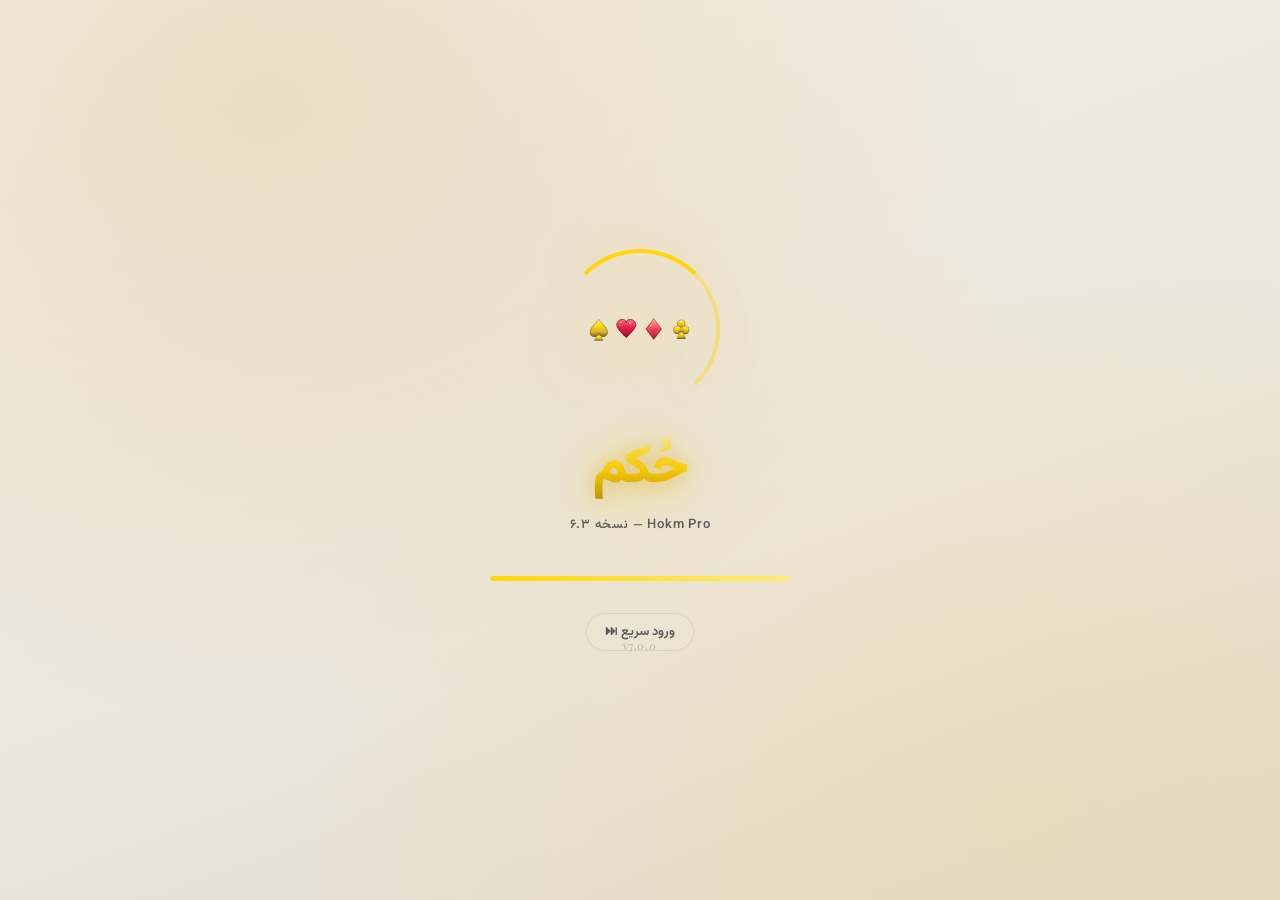
==== commit c05f9d81: "Update index.html" ====
--- a/index.html
+++ b/index.html
@@ -9,18 +9,13 @@
   <meta name="mobile-web-app-capable" content="yes" />
   <title>حکم حرفه‌ای — Hokm Pro</title>
 
-  <!-- لوگو و آیکون اصلی کد ۱ حفظ شده‌اند -->
-  <link rel="icon" type="image/svg+xml" href="assets/favicon.svg" />
-  <link rel="apple-touch-icon" href="assets/favicon.svg" />
+  <link rel="icon" type="image/svg+xml" href="assets/svg/card-suits.svg" />
+  <link rel="apple-touch-icon" href="assets/svg/card-suits.svg" />
 
   <link rel="preconnect" href="https://fonts.googleapis.com" />
   <link rel="preconnect" href="https://fonts.gstatic.com" crossorigin />
-  <link
-    href="https://fonts.googleapis.com/css2?family=Vazirmatn:wght@300;400;500;700;900&family=Playfair+Display:wght@700;900&display=swap"
-    rel="stylesheet"
-  />
-
-  <!-- فایل‌های CSS اصلی کد ۱ -->
+  <link href="https://fonts.googleapis.com/css2?family=Vazirmatn:wght@300;400;500;700;900&family=Playfair+Display:wght@700;900&display=swap" rel="stylesheet" />
+
   <link rel="stylesheet" href="css/base.css" />
   <link rel="stylesheet" href="css/themes.css" />
   <link rel="stylesheet" href="css/components.css" />
@@ -28,31 +23,14 @@
   <link rel="stylesheet" href="css/animations.css" />
   <link rel="stylesheet" href="css/responsive.css" />
 
-  <!-- استایل لاکچری کد ۲ -->
-  <link rel="stylesheet" href="css/luxury.css" />
-
   <style>
-    :root {
-      --topbar-h: 96px;
-    }
-
-    @media (max-width: 600px) {
-      :root {
-        --topbar-h: 90px;
-      }
-    }
-
-    @media (max-width: 380px) {
-      :root {
-        --topbar-h: 86px;
-      }
-    }
+    :root { --topbar-h: 96px; }
+    @media (max-width: 600px) { :root { --topbar-h: 90px; } }
+    @media (max-width: 380px) { :root { --topbar-h: 86px; } }
 
     .top-bar {
       position: fixed !important;
-      top: 0 !important;
-      left: 0 !important;
-      right: 0 !important;
+      top: 0 !important; left: 0 !important; right: 0 !important;
       z-index: var(--z-sticky) !important;
       background: rgba(13, 27, 42, 0.85) !important;
       backdrop-filter: blur(16px) saturate(160%) !important;
@@ -65,421 +43,150 @@
       gap: 4px !important;
       height: auto !important;
     }
-
     .top-bar-row-top {
-      display: flex;
-      align-items: center;
-      justify-content: space-between;
-      gap: 8px;
-      width: 100%;
-    }
-
+      display: flex; align-items: center; justify-content: space-between;
+      gap: 8px; width: 100%;
+    }
     .top-bar-row-top .top-bar-right {
-      display: flex;
-      align-items: center;
-      gap: 8px;
-      flex-shrink: 0;
-      flex: 0 0 auto !important;
-    }
-
+      display: flex; align-items: center; gap: 8px;
+      flex-shrink: 0; flex: 0 0 auto !important;
+    }
     .top-bar-row-top .tabs {
-      flex: 0 1 auto !important;
-      display: flex !important;
-      gap: 2px !important;
-      padding: 3px !important;
+      flex: 0 1 auto !important; display: flex !important;
+      gap: 2px !important; padding: 3px !important;
       background: rgba(0, 0, 0, 0.2) !important;
-      border-radius: 9999px !important;
-      margin: 0 auto !important;
-    }
-
+      border-radius: 9999px !important; margin: 0 auto !important;
+    }
     .top-bar-row-bottom {
-      display: flex;
-      align-items: center;
-      justify-content: space-between;
-      width: 100%;
-      padding: 0 4px;
-    }
-
+      display: flex; align-items: center; justify-content: space-between;
+      width: 100%; padding: 0 4px;
+    }
     .top-bar-row-bottom .top-bar-left {
-      display: flex;
-      align-items: center;
-      gap: 6px;
-      justify-content: flex-end;
-      flex: 0 0 auto !important;
-    }
-
-    #btnThemeToggle,
-    #btnSoundToggle,
-    #btnBackFromGame {
-      display: inline-flex !important;
-      align-items: center !important;
-      justify-content: center !important;
-      width: 34px !important;
-      height: 34px !important;
-      padding: 0 !important;
-      font-size: 17px !important;
-      line-height: 1 !important;
+      display: flex; align-items: center; gap: 6px;
+      justify-content: flex-end; flex: 0 0 auto !important;
+    }
+    #btnThemeToggle, #btnSoundToggle, #btnBackFromGame {
+      display: inline-flex !important; align-items: center !important;
+      justify-content: center !important; width: 34px !important;
+      height: 34px !important; padding: 0 !important;
       color: var(--text-primary) !important;
       background: rgba(255, 255, 255, 0.04) !important;
       border: 1px solid var(--border-color) !important;
-      border-radius: 50% !important;
-      cursor: pointer !important;
-      transition: all 0.15s ease !important;
-      flex-shrink: 0 !important;
-    }
-
-    #btnThemeToggle img,
-    #btnSoundToggle img {
-      width: 22px;
-      height: 22px;
-      object-fit: contain;
-    }
-
-    #btnThemeToggle:hover,
-    #btnSoundToggle:hover {
+      border-radius: 50% !important; cursor: pointer !important;
+      transition: all 0.15s ease !important; flex-shrink: 0 !important;
+    }
+    #btnThemeToggle img, #btnSoundToggle img { width: 20px !important; height: 20px !important; }
+    #btnThemeToggle:hover, #btnSoundToggle:hover {
       background: var(--accent-soft) !important;
       border-color: var(--accent) !important;
       transform: scale(1.1) !important;
     }
-
-    #btnThemeToggle:active,
-    #btnSoundToggle:active,
-    #btnBackFromGame:active {
-      transform: scale(0.92) !important;
-    }
-
+    #btnThemeToggle:active, #btnSoundToggle:active, #btnBackFromGame:active { transform: scale(0.92) !important; }
     #btnBackFromGame:hover {
       background: var(--color-danger) !important;
       border-color: var(--color-danger) !important;
-      color: #fff !important;
-      transform: scale(1.1) !important;
-    }
-
-    .app {
-      padding-top: var(--topbar-h) !important;
-    }
-
+      color: #fff !important; transform: scale(1.1) !important;
+    }
+    .app { padding-top: var(--topbar-h) !important; }
     .screen[data-screen="game"] .game-container {
       height: calc(100vh - var(--topbar-h)) !important;
       height: calc(100dvh - var(--topbar-h)) !important;
     }
-
-    .player-hand .card-face {
-      margin: 0 -6px !important;
-    }
-
-    @media (max-width: 600px) {
-      .player-hand .card-face {
-        margin: 0 -8px !important;
-      }
-    }
-
-    @media (max-width: 380px) {
-      .player-hand .card-face {
-        margin: 0 -10px !important;
-      }
-    }
-
-    @media (min-width: 1024px) {
-      .player-hand .card-face {
-        margin: 0 -4px !important;
-      }
-    }
-
-    .player-seat.hokm-caller {
-      position: relative;
-    }
-
+    .player-hand .card-face { margin: 0 -6px !important; }
+    @media (max-width: 600px) { .player-hand .card-face { margin: 0 -8px !important; } }
+    @media (max-width: 380px) { .player-hand .card-face { margin: 0 -10px !important; } }
+    @media (min-width: 1024px) { .player-hand .card-face { margin: 0 -4px !important; } }
+
+    .player-seat.hokm-caller { position: relative; }
     .player-seat.hokm-caller .seat-avatar {
       border-color: #ffd60a !important;
-      box-shadow:
-        0 0 0 4px rgba(255, 214, 10, 0.3),
-        0 0 25px rgba(255, 214, 10, 0.6) !important;
+      box-shadow: 0 0 0 4px rgba(255, 214, 10, 0.3), 0 0 25px rgba(255, 214, 10, 0.6) !important;
       animation: crownPulse 1.5s ease-in-out infinite !important;
     }
-
     .player-seat.hokm-caller::after {
-      content: '👑';
-      position: absolute;
-      top: -12px;
-      left: 50%;
-      transform: translateX(-50%);
-      font-size: 24px;
+      content: '👑'; position: absolute; top: -12px; left: 50%;
+      transform: translateX(-50%); font-size: 24px;
       animation: crownFloat 2s ease-in-out infinite;
       pointer-events: none;
       filter: drop-shadow(0 0 8px rgba(255, 214, 10, 0.9));
       z-index: 10;
     }
-
     @keyframes crownPulse {
-      0%,
-      100% {
-        box-shadow:
-          0 0 0 4px rgba(255, 214, 10, 0.3),
-          0 0 25px rgba(255, 214, 10, 0.6);
-      }
-
-      50% {
-        box-shadow:
-          0 0 0 8px rgba(255, 214, 10, 0.1),
-          0 0 40px rgba(255, 214, 10, 0.9);
-      }
-    }
-
+      0%, 100% { box-shadow: 0 0 0 4px rgba(255, 214, 10, 0.3), 0 0 25px rgba(255, 214, 10, 0.6); }
+      50% { box-shadow: 0 0 0 8px rgba(255, 214, 10, 0.1), 0 0 40px rgba(255, 214, 10, 0.9); }
+    }
     @keyframes crownFloat {
-      0%,
-      100% {
-        transform: translateX(-50%) translateY(0);
-      }
-
-      50% {
-        transform: translateX(-50%) translateY(-6px);
-      }
-    }
-
-    /* آیکون‌های SVG بدون تغییر در ابعاد ساختار اصلی */
-    .menu-card-icon img {
-      width: 40px;
-      height: 40px;
-      object-fit: contain;
-    }
-
-    .btn-start-icon img {
-      width: 48px;
-      height: 48px;
-      object-fit: contain;
-    }
-
-    .quick-avatar img,
-    .profile-avatar-big img,
-    .seat-avatar img {
-      width: 100%;
-      height: 100%;
-      object-fit: cover;
-    }
-
-    .quick-coins-icon {
-      width: 20px;
-      height: 20px;
-      object-fit: contain;
-      vertical-align: middle;
-    }
-
-    .tournament-icon {
-      width: 26px;
-      height: 26px;
-      object-fit: contain;
-      vertical-align: middle;
-    }
-
-    .tournament-badge img {
-      width: 18px;
-      height: 18px;
-      display: inline-block;
-      vertical-align: middle;
-      margin-left: 4px;
-    }
-
-    .tournament-coin-icon {
-      width: 24px;
-      height: 24px;
-      object-fit: contain;
-      vertical-align: middle;
+      0%, 100% { transform: translateX(-50%) translateY(0); }
+      50% { transform: translateX(-50%) translateY(-6px); }
     }
 
     @media (max-width: 600px) {
-      .top-bar {
-        padding: 4px 8px 6px !important;
-        gap: 3px !important;
-      }
-
-      .top-title {
-        display: none !important;
-      }
-
-      .top-bar-row-top .tab {
-        padding: 5px 8px !important;
-        min-height: 32px !important;
-      }
-
-      .top-bar-row-top .tab-label {
-        display: none !important;
-      }
-
-      .top-bar-row-top .tab-icon {
-        font-size: 16px !important;
-      }
-
-      #btnThemeToggle,
-      #btnSoundToggle,
-      #btnBackFromGame {
-        width: 32px !important;
-        height: 32px !important;
-        font-size: 16px !important;
-      }
-    }
-
+      .top-bar { padding: 4px 8px 6px !important; gap: 3px !important; }
+      .top-title { display: none !important; }
+      .top-bar-row-top .tab { padding: 5px 8px !important; min-height: 32px !important; }
+      .top-bar-row-top .tab-label { display: none !important; }
+      .top-bar-row-top .tab-icon img { width: 22px !important; height: 22px !important; }
+      #btnThemeToggle, #btnSoundToggle, #btnBackFromGame { width: 32px !important; height: 32px !important; }
+      #btnThemeToggle img, #btnSoundToggle img { width: 18px !important; height: 18px !important; }
+    }
     @media (max-width: 380px) {
-      .top-bar-row-top .tab {
-        padding: 4px 6px !important;
-        min-height: 30px !important;
-      }
-
-      .top-bar-row-top .tab-icon {
-        font-size: 15px !important;
-      }
-
-      #btnThemeToggle,
-      #btnSoundToggle,
-      #btnBackFromGame {
-        width: 30px !important;
-        height: 30px !important;
-        font-size: 15px !important;
-      }
+      .top-bar-row-top .tab { padding: 4px 6px !important; min-height: 30px !important; }
+      #btnThemeToggle, #btnSoundToggle, #btnBackFromGame { width: 30px !important; height: 30px !important; }
     }
   </style>
 </head>
-
-<body
-  data-theme="dark"
-  data-accent="gold"
-  data-card-theme="classic"
-  data-bg="gradient"
->
-
-  <!-- Splash Screen -->
+<body data-theme="dark" data-accent="gold" data-card-theme="classic" data-bg="gradient">
+
   <div id="splashScreen" class="splash-screen">
     <div class="splash-content">
       <div class="splash-logo-wrap">
         <div class="splash-ring"></div>
-        <img
-          src="assets/logo.svg"
-          alt="حکم"
-          class="splash-logo"
-        />
+        <img src="assets/svg/card-suits.svg" alt="حکم" class="splash-logo" />
       </div>
-
       <h1 class="splash-title">حُکم</h1>
       <p class="splash-subtitle">Hokm Pro — نسخه ۶.۳</p>
-
       <div class="splash-loading-bar">
-        <div
-          class="splash-loading-fill"
-          id="splashFill"
-        ></div>
+        <div class="splash-loading-fill" id="splashFill"></div>
       </div>
-
-      <button
-        class="btn-skip"
-        id="btnSkipSplash"
-        type="button"
-      >
-        ورود سریع ⏭
-      </button>
-
-      <p class="splash-version">v6.3.0</p>
+      <button class="btn-skip" id="btnSkipSplash" type="button">ورود سریع ⏭</button>
+      <p class="splash-version">v7.0.0</p>
     </div>
   </div>
 
   <div id="app" class="app hidden">
-
-    <!-- نوار بالایی -->
     <header class="top-bar" id="topBar">
       <div class="top-bar-row-top">
-
         <div class="top-bar-right">
-          <img
-            src="assets/logo.svg"
-            alt=""
-            class="top-logo"
-          />
+          <img src="assets/svg/card-suits.svg" alt="" class="top-logo" />
           <span class="top-title">حُکم</span>
         </div>
-
-        <nav
-          class="tabs"
-          role="tablist"
-          aria-label="ناوبری اصلی"
-        >
-          <button
-            class="tab active"
-            data-tab="game"
-            role="tab"
-            aria-selected="true"
-            type="button"
-          >
-            <span class="tab-icon">🎮</span>
+        <nav class="tabs" role="tablist" aria-label="ناوبری اصلی">
+          <button class="tab active" data-tab="game" role="tab" aria-selected="true" type="button">
+            <span class="tab-icon"><img src="assets/svg/home-icon.svg" alt="" style="width:20px;height:20px;vertical-align:middle;" /></span>
             <span class="tab-label">بازی</span>
           </button>
-
-          <button
-            class="tab"
-            data-tab="profile"
-            role="tab"
-            type="button"
-          >
-            <span class="tab-icon">👤</span>
+          <button class="tab" data-tab="profile" role="tab" type="button">
+            <span class="tab-icon"><img src="assets/svg/avatar-default.svg" alt="" style="width:20px;height:20px;vertical-align:middle;" /></span>
             <span class="tab-label">پروفایل</span>
           </button>
-
-          <button
-            class="tab"
-            data-tab="settings"
-            role="tab"
-            type="button"
-          >
-            <span class="tab-icon">⚙️</span>
+          <button class="tab" data-tab="settings" role="tab" type="button">
+            <span class="tab-icon"><img src="assets/svg/settings-gear.svg" alt="" style="width:20px;height:20px;vertical-align:middle;" /></span>
             <span class="tab-label">تنظیمات</span>
           </button>
-
-          <button
-            class="tab"
-            data-tab="stats"
-            role="tab"
-            type="button"
-          >
-            <span class="tab-icon">📊</span>
+          <button class="tab" data-tab="stats" role="tab" type="button">
+            <span class="tab-icon"><img src="assets/svg/trophy.svg" alt="" style="width:20px;height:20px;vertical-align:middle;" /></span>
             <span class="tab-label">آمار</span>
           </button>
         </nav>
       </div>
-
       <div class="top-bar-row-bottom">
-        <button
-          class="icon-btn"
-          id="btnThemeToggle"
-          aria-label="تغییر تم شب/روز"
-          title="شب/روز"
-          type="button"
-        >
-          <img
-            src="assets/svg/dark-mode-toggle.svg"
-            alt=""
-          />
+        <button class="icon-btn" id="btnThemeToggle" aria-label="تغییر تم شب/روز" title="شب/روز" type="button">
+          <img src="assets/svg/dark-mode-toggle.svg" alt="" />
         </button>
-
         <div class="top-bar-left">
-          <button
-            class="icon-btn hidden"
-            id="btnBackFromGame"
-            aria-label="بازگشت به منو"
-            title="منو"
-            type="button"
-          >
-            ↩
-          </button>
-
-          <button
-            class="icon-btn"
-            id="btnSoundToggle"
-            aria-label="صدا"
-            title="صدا"
-            type="button"
-          >
-            <img
-              src="assets/svg/sound-icon.svg"
-              alt=""
-            />
+          <button class="icon-btn hidden" id="btnBackFromGame" aria-label="بازگشت به منو" title="منو" type="button">↩</button>
+          <button class="icon-btn" id="btnSoundToggle" aria-label="صدا" title="صدا" type="button">
+            <img src="assets/svg/sound-icon.svg" alt="" />
           </button>
         </div>
       </div>
@@ -487,417 +194,147 @@
 
     <main class="main-content" id="mainContent">
 
-      <!-- صفحه منو -->
-      <section
-        class="screen active"
-        id="screen-menu"
-        data-screen="menu"
-      >
+      <section class="screen active" id="screen-menu" data-screen="menu">
         <div class="menu-container">
-
-          <button
-            class="btn-start-big"
-            id="btnStartGame"
-            type="button"
-          >
+          <button class="btn-start-big" id="btnStartGame" type="button">
             <span class="btn-start-icon">
-              <img
-                src="assets/svg/card-front-frame.svg"
-                alt=""
-              />
+              <img src="assets/svg/card-front-frame.svg" alt="" style="width:52px;height:52px;" />
             </span>
-
-            <span class="btn-start-text">
-              شروع بازی
-            </span>
-
-            <span class="btn-start-sub">
-              آفلاین با هوش مصنوعی
-            </span>
+            <span class="btn-start-text">شروع بازی</span>
+            <span class="btn-start-sub">آفلاین با هوش مصنوعی</span>
           </button>
 
           <div class="menu-secondary-grid">
-
-            <button
-              class="menu-card"
-              data-action="online"
-              type="button"
-            >
-              <span class="menu-card-icon">
-                <img
-                  src="assets/svg/target-icon.svg"
-                  alt=""
-                />
-              </span>
+            <button class="menu-card" data-action="online" type="button">
+              <span class="menu-card-icon"><img src="assets/svg/target-icon.svg" alt="" style="width:40px;height:40px;" /></span>
               <span class="menu-card-title">بازی آنلاین</span>
               <span class="menu-card-sub">با دوستان</span>
             </button>
-
-            <button
-              class="menu-card"
-              data-action="tournament"
-              type="button"
-            >
-              <span class="menu-card-icon">
-                <img
-                  src="assets/svg/trophy.svg"
-                  alt=""
-                />
-              </span>
+            <button class="menu-card" data-action="tournament" type="button">
+              <span class="menu-card-icon"><img src="assets/svg/trophy.svg" alt="" style="width:40px;height:40px;" /></span>
               <span class="menu-card-title">تورنمنت</span>
               <span class="menu-card-sub">هفتگی</span>
             </button>
-
-            <button
-              class="menu-card"
-              data-action="leaderboard"
-              type="button"
-            >
-              <span class="menu-card-icon">
-                <img
-                  src="assets/svg/medal-icon.svg"
-                  alt=""
-                />
-              </span>
+            <button class="menu-card" data-action="leaderboard" type="button">
+              <span class="menu-card-icon"><img src="assets/svg/medal-icon.svg" alt="" style="width:40px;height:40px;" /></span>
               <span class="menu-card-title">لیدربورد</span>
               <span class="menu-card-sub">Top 100</span>
             </button>
-
-            <button
-              class="menu-card"
-              data-action="achievements"
-              type="button"
-            >
-              <span class="menu-card-icon">
-                <img
-                  src="assets/svg/medal-icon.svg"
-                  alt=""
-                />
-              </span>
+            <button class="menu-card" data-action="achievements" type="button">
+              <span class="menu-card-icon"><img src="assets/svg/crown-vip.svg" alt="" style="width:40px;height:40px;" /></span>
               <span class="menu-card-title">دستاوردها</span>
-              <span
-                class="menu-card-sub"
-                id="achCountLabel"
-              >
-                ۰ / ۱۲
-              </span>
+              <span class="menu-card-sub" id="achCountLabel">۰ / ۱۲</span>
             </button>
-
-            <button
-              class="menu-card"
-              data-action="friends"
-              type="button"
-            >
-              <span class="menu-card-icon">
-                <img
-                  src="assets/svg/chat-icon.svg"
-                  alt=""
-                />
-              </span>
+            <button class="menu-card" data-action="friends" type="button">
+              <span class="menu-card-icon"><img src="assets/svg/chat-icon.svg" alt="" style="width:40px;height:40px;" /></span>
               <span class="menu-card-title">دوستان</span>
-              <span
-                class="menu-card-sub"
-                id="friendsCountLabel"
-              >
-                ۰ آنلاین
-              </span>
+              <span class="menu-card-sub" id="friendsCountLabel">۰ آنلاین</span>
             </button>
-
-            <button
-              class="menu-card"
-              data-action="replay"
-              type="button"
-            >
-              <span class="menu-card-icon">
-                <img
-                  src="assets/svg/clover-icon.svg"
-                  alt=""
-                />
-              </span>
+            <button class="menu-card" data-action="replay" type="button">
+              <span class="menu-card-icon"><img src="assets/svg/clover-icon.svg" alt="" style="width:40px;height:40px;" /></span>
               <span class="menu-card-title">پخش مجدد</span>
               <span class="menu-card-sub">بازی‌های اخیر</span>
             </button>
-
           </div>
 
           <div class="quick-profile" id="quickProfile">
-
             <div class="quick-avatar" id="quickAvatar">
-              <img
-                src="assets/svg/avatar-default.svg"
-                alt=""
-              />
-            </div>
-
+              <img src="assets/svg/avatar-default.svg" alt="" style="width:100%;height:100%;" />
+            </div>
             <div class="quick-info">
-              <div
-                class="quick-name"
-                id="quickName"
-              >
-                مهمان
-              </div>
-
+              <div class="quick-name" id="quickName">مهمان</div>
               <div class="quick-elo">
                 <span id="quickElo">۱۰۰۰</span>
-
-                <span
-                  class="quick-rank"
-                  id="quickRank"
-                >
-                  تازه‌کار
-                </span>
-
-                <span
-                  style="
-                    color: var(--accent);
-                    font-family: var(--font-num);
-                    margin-right: auto;
-                    font-weight: 700;
-                    display: inline-flex;
-                    align-items: center;
-                    gap: 4px;
-                  "
-                >
-                  <img
-                    class="quick-coins-icon"
-                    src="assets/svg/coin.svg"
-                    alt=""
-                  />
+                <span class="quick-rank" id="quickRank">تازه‌کار</span>
+                <span style="color: var(--accent); font-family: var(--font-num); margin-right: auto; font-weight: 700; display:flex; align-items:center; gap:4px;">
+                  <img src="assets/svg/coin.svg" alt="" style="width:18px;height:18px;" />
                   <span id="quickCoins">۵۰۰</span>
                 </span>
               </div>
             </div>
-
-            <button
-              class="quick-login-btn"
-              id="btnLogin"
-              type="button"
-            >
-              ورود / ثبت‌نام
-            </button>
-
-          </div>
-        </div>
-      </section>
-      <!-- صفحه پروفایل -->
-      <section
-        class="screen"
-        id="screen-profile"
-        data-screen="profile"
-      >
+            <button class="quick-login-btn" id="btnLogin" type="button">ورود / ثبت‌نام</button>
+          </div>
+        </div>
+      </section>
+
+      <section class="screen" id="screen-profile" data-screen="profile">
         <div class="profile-container">
-
           <div class="profile-header-card">
-            <div
-              class="profile-avatar-big"
-              id="profileAvatarBig"
-            >
-              <img
-                src="assets/svg/avatar-default.svg"
-                alt=""
-              />
-            </div>
-
-            <input
-              type="file"
-              id="avatarUpload"
-              accept="image/*"
-              hidden
-            />
-
-            <button
-              class="btn-change-avatar"
-              id="btnChangeAvatar"
-              type="button"
-            >
-              تغییر آواتار
-            </button>
-
-            <h2
-              class="profile-name"
-              id="profileName"
-            >
-              مهمان
-            </h2>
-
-            <p
-              class="profile-rank"
-              id="profileRank"
-            >
-              تازه‌کار — ۱۰۰۰
-            </p>
-
+            <div class="profile-avatar-big" id="profileAvatarBig">
+              <img src="assets/svg/avatar-default.svg" alt="" style="width:100%;height:100%;" />
+            </div>
+            <input type="file" id="avatarUpload" accept="image/*" hidden />
+            <button class="btn-change-avatar" id="btnChangeAvatar" type="button">تغییر آواتار</button>
+            <h2 class="profile-name" id="profileName">مهمان</h2>
+            <p class="profile-rank" id="profileRank">تازه‌کار — ۱۰۰۰</p>
             <div id="profileFriendCode"></div>
-
             <div class="profile-elo-bar">
-              <div
-                class="profile-elo-fill"
-                id="profileEloFill"
-              ></div>
+              <div class="profile-elo-fill" id="profileEloFill"></div>
             </div>
           </div>
 
           <div class="stats-grid">
-
-            <div
-              class="stat-card"
-              style="
-                grid-column: span 2;
-                background: linear-gradient(135deg, #ffd60a, #b8860b);
-              "
-            >
-              <div
-                class="stat-value"
-                id="statCoins"
-                style="
-                  color: #1a1a1a;
-                  font-size: 32px;
-                  display: flex;
-                  align-items: center;
-                  justify-content: center;
-                  gap: 8px;
-                "
-              >
-                <img
-                  src="assets/svg/coin.svg"
-                  alt=""
-                  style="width:32px;height:32px;"
-                />
+            <div class="stat-card" style="grid-column: span 2; background: linear-gradient(135deg, #ffd60a, #b8860b);">
+              <div class="stat-value" id="statCoins" style="color: #1a1a1a; font-size: 32px; display:flex; align-items:center; gap:8px; justify-content:center;">
+                <img src="assets/svg/coin.svg" alt="" style="width:30px;height:30px;" />
                 <span>۵۰۰</span>
               </div>
-
-              <div
-                class="stat-label"
-                style="color: #1a1a1a; font-weight: 700;"
-              >
-                سکه‌های من
-              </div>
-            </div>
-
+              <div class="stat-label" style="color: #1a1a1a; font-weight: 700;">سکه‌های من</div>
+            </div>
             <div class="stat-card">
               <div class="stat-value" id="statWins">۰</div>
               <div class="stat-label">برد</div>
             </div>
-
             <div class="stat-card">
               <div class="stat-value" id="statLosses">۰</div>
               <div class="stat-label">باخت</div>
             </div>
-
             <div class="stat-card">
               <div class="stat-value" id="statWinRate">۰٪</div>
               <div class="stat-label">نرخ برد</div>
             </div>
-
             <div class="stat-card">
               <div class="stat-value" id="statStreak">۰</div>
               <div class="stat-label">برد پیاپی</div>
             </div>
-
             <div class="stat-card">
               <div class="stat-value" id="statBestStreak">۰</div>
               <div class="stat-label">رکورد پیاپی</div>
             </div>
-
             <div class="stat-card">
               <div class="stat-value" id="statGames">۰</div>
               <div class="stat-label">کل بازی</div>
             </div>
-
-          </div>
-
-          <h3 class="section-title">
-            📜 تاریخچه بازی‌های اخیر
-          </h3>
-
-          <div
-            class="history-list"
-            id="historyList"
-          >
-            <p class="empty-msg">
-              هنوز بازی‌ای انجام نداده‌ای
-            </p>
-          </div>
-
-          <h3 class="section-title">
-            🏅 دستاوردها
-          </h3>
-
-          <div
-            class="achievements-mini-grid"
-            id="achievementsMiniGrid"
-          ></div>
-
-        </div>
-      </section>
-
-      <!-- صفحه تنظیمات -->
-      <section
-        class="screen"
-        id="screen-settings"
-        data-screen="settings"
-      >
+          </div>
+
+          <h3 class="section-title">📜 تاریخچه بازی‌های اخیر</h3>
+          <div class="history-list" id="historyList">
+            <p class="empty-msg">هنوز بازی‌ای انجام نداده‌ای</p>
+          </div>
+
+          <h3 class="section-title">🏅 دستاوردها</h3>
+          <div class="achievements-mini-grid" id="achievementsMiniGrid"></div>
+        </div>
+      </section>
+
+      <section class="screen" id="screen-settings" data-screen="settings">
         <div class="settings-container">
-
-          <h2 class="screen-title">
-            ⚙️ تنظیمات
-          </h2>
-
-          <div class="setting-group">
-            <label class="setting-label">
-              🎨 تم رنگی
-            </label>
-
-            <div
-              class="theme-color-picker"
-              id="accentPicker"
-            >
-              <button
-                class="accent-dot active"
-                data-accent="gold"
-                title="طلایی"
-                type="button"
-              ></button>
-
-              <button
-                class="accent-dot"
-                data-accent="emerald"
-                title="سبز زمرد"
-                type="button"
-              ></button>
-
-              <button
-                class="accent-dot"
-                data-accent="ocean"
-                title="آبی اقیانوس"
-                type="button"
-              ></button>
-
-              <button
-                class="accent-dot"
-                data-accent="royal"
-                title="بنفش سلطنتی"
-                type="button"
-              ></button>
-
-              <button
-                class="accent-dot"
-                data-accent="ruby"
-                title="قرمز یاقوت"
-                type="button"
-              ></button>
-            </div>
-          </div>
-
-          <div class="setting-group">
-            <label class="setting-label">
-              🃏 طرح کارت
-            </label>
-
-            <select
-              class="setting-select"
-              id="cardThemeSelect"
-            >
+          <h2 class="screen-title">⚙️ تنظیمات</h2>
+
+          <div class="setting-group">
+            <label class="setting-label">🎨 تم رنگی</label>
+            <div class="theme-color-picker" id="accentPicker">
+              <button class="accent-dot active" data-accent="gold" title="طلایی" type="button"></button>
+              <button class="accent-dot" data-accent="emerald" title="سبز زمرد" type="button"></button>
+              <button class="accent-dot" data-accent="ocean" title="آبی اقیانوس" type="button"></button>
+              <button class="accent-dot" data-accent="royal" title="بنفش سلطنتی" type="button"></button>
+              <button class="accent-dot" data-accent="ruby" title="قرمز یاقوت" type="button"></button>
+            </div>
+          </div>
+
+          <div class="setting-group">
+            <label class="setting-label">🃏 طرح کارت</label>
+            <select class="setting-select" id="cardThemeSelect">
               <option value="classic">کلاسیک</option>
               <option value="dark">تاریک</option>
               <option value="wooden">چوبی</option>
@@ -907,14 +344,8 @@
           </div>
 
           <div class="setting-group">
-            <label class="setting-label">
-              🖼️ پس‌زمینه
-            </label>
-
-            <select
-              class="setting-select"
-              id="bgThemeSelect"
-            >
+            <label class="setting-label">🖼️ پس‌زمینه</label>
+            <select class="setting-select" id="bgThemeSelect">
               <option value="gradient">گرادیانت</option>
               <option value="wooden">چوبی</option>
               <option value="checker">شطرنج</option>
@@ -924,903 +355,294 @@
           </div>
 
           <div class="setting-group">
-            <label class="setting-label">
-              🎯 سطح هوش مصنوعی
-            </label>
-
-            <div
-              class="segmented"
-              id="aiLevelSegmented"
-            >
-              <button data-level="easy" type="button">
-                آسان
-              </button>
-
-              <button
-                data-level="medium"
-                class="active"
-                type="button"
-              >
-                متوسط
-              </button>
-
-              <button data-level="hard" type="button">
-                سخت
-              </button>
-
-              <button data-level="master" type="button">
-                استاد
-              </button>
-            </div>
-          </div>
-
-          <div class="setting-group">
-            <label class="setting-label">
-              👥 تعداد بازیکنان
-            </label>
-
-            <div
-              class="segmented"
-              id="playerCountSegmented"
-            >
-              <button data-count="2" type="button">
-                ۲ نفره
-              </button>
-
-              <button
-                data-count="4"
-                class="active"
-                type="button"
-              >
-                ۴ نفره
-              </button>
-            </div>
-          </div>
-
-          <div class="setting-group">
-            <label class="setting-label">
-              ⏱️ سرعت تایمر
-            </label>
-
-            <div
-              class="segmented"
-              id="timerSpeedSegmented"
-            >
-              <button data-speed="fast" type="button">
-                سریع (۱۵ث)
-              </button>
-
-              <button
-                data-speed="normal"
-                class="active"
-                type="button"
-              >
-                معمولی (۳۰ث)
-              </button>
-
-              <button data-speed="slow" type="button">
-                آهسته (۴۵ث)
-              </button>
+            <label class="setting-label">🎯 سطح هوش مصنوعی</label>
+            <div class="segmented" id="aiLevelSegmented">
+              <button data-level="easy" type="button">آسان</button>
+              <button data-level="medium" class="active" type="button">متوسط</button>
+              <button data-level="hard" type="button">سخت</button>
+              <button data-level="master" type="button">استاد</button>
+            </div>
+          </div>
+
+          <div class="setting-group">
+            <label class="setting-label">👥 تعداد بازیکنان</label>
+            <div class="segmented" id="playerCountSegmented">
+              <button data-count="2" type="button">۲ نفره</button>
+              <button data-count="4" class="active" type="button">۴ نفره</button>
+            </div>
+          </div>
+
+          <div class="setting-group">
+            <label class="setting-label">⏱️ سرعت تایمر</label>
+            <div class="segmented" id="timerSpeedSegmented">
+              <button data-speed="fast" type="button">سریع (۱۵ث)</button>
+              <button data-speed="normal" class="active" type="button">معمولی (۳۰ث)</button>
+              <button data-speed="slow" type="button">آهسته (۴۵ث)</button>
             </div>
           </div>
 
           <div class="setting-group row">
-            <label class="setting-label">
-              🔊 صداهای بازی
-            </label>
-
+            <label class="setting-label">🔊 صداهای بازی</label>
             <label class="switch">
-              <input
-                type="checkbox"
-                id="sfxToggle"
-                checked
-              />
+              <input type="checkbox" id="sfxToggle" checked />
               <span class="switch-slider"></span>
             </label>
           </div>
 
           <div class="setting-group row">
-            <label class="setting-label">
-              🎵 موسیقی پس‌زمینه
-            </label>
-
+            <label class="setting-label">🎵 موسیقی پس‌زمینه</label>
             <label class="switch">
-              <input
-                type="checkbox"
-                id="musicToggle"
-              />
+              <input type="checkbox" id="musicToggle" />
               <span class="switch-slider"></span>
             </label>
           </div>
 
           <div class="setting-group">
-            <label class="setting-label">
-              🎚️ صدای موسیقی
-            </label>
-
-            <input
-              type="range"
-              id="musicVolume"
-              min="0"
-              max="100"
-              value="15"
-              class="slider"
-            />
-          </div>
-
-          <div class="setting-group">
-            <label class="setting-label">
-              🎚️ صدای افکت‌ها
-            </label>
-
-            <input
-              type="range"
-              id="sfxVolume"
-              min="0"
-              max="100"
-              value="60"
-              class="slider"
-            />
-          </div>
-
-          <div class="setting-group">
-            <label class="setting-label">
-              📖 راهنما
-            </label>
-
-            <button
-              class="btn btn-outline btn-block"
-              id="btnOpenHelp"
-              type="button"
-            >
+            <label class="setting-label">🎚️ صدای موسیقی</label>
+            <input type="range" id="musicVolume" min="0" max="100" value="15" class="slider" />
+          </div>
+
+          <div class="setting-group">
+            <label class="setting-label">🎚️ صدای افکت‌ها</label>
+            <input type="range" id="sfxVolume" min="0" max="100" value="60" class="slider" />
+          </div>
+
+          <div class="setting-group">
+            <label class="setting-label">📖 راهنما</label>
+            <button class="btn btn-outline btn-block" id="btnOpenHelp" type="button">
               مشاهده راهنمای بازی
             </button>
           </div>
 
           <div class="danger-zone">
-            <button
-              class="btn-danger"
-              id="btnResetStats"
-              type="button"
-            >
-              🗑️ پاک‌کردن آمار
-            </button>
-
-            <button
-              class="btn-danger"
-              id="btnResetAll"
-              type="button"
-            >
-              ⚠️ بازنشانی کامل
-            </button>
-          </div>
-
-        </div>
-      </section>
-
-      <!-- صفحه آمار -->
-      <section
-        class="screen"
-        id="screen-stats"
-        data-screen="stats"
-      >
+            <button class="btn-danger" id="btnResetStats" type="button">🗑️ پاک‌کردن آمار</button>
+            <button class="btn-danger" id="btnResetAll" type="button">⚠️ بازنشانی کامل</button>
+          </div>
+        </div>
+      </section>
+
+      <section class="screen" id="screen-stats" data-screen="stats">
         <div class="menu-container">
-
-          <h2 class="screen-title">
-            📊 آمار کامل
-          </h2>
-
-          <div
-            class="stats-grid"
-            style="
-              grid-template-columns: repeat(2, 1fr);
-              gap: 12px;
-              margin-top: 20px;
-            "
-          >
-            <div class="stat-card">
-              <div
-                class="stat-value"
-                id="statsTotalGames"
-              >
-                ۰
-              </div>
+          <h2 class="screen-title">📊 آمار کامل</h2>
+          <div class="stats-grid" style="grid-template-columns: repeat(2, 1fr); gap: 12px; margin-top: 20px;">
+            <div class="stat-card">
+              <div class="stat-value" id="statsTotalGames">۰</div>
               <div class="stat-label">کل بازی‌ها</div>
             </div>
-
-            <div class="stat-card">
-              <div
-                class="stat-value"
-                id="statsTotalWins"
-              >
-                ۰
-              </div>
+            <div class="stat-card">
+              <div class="stat-value" id="statsTotalWins">۰</div>
               <div class="stat-label">بردها</div>
             </div>
-
-            <div class="stat-card">
-              <div
-                class="stat-value"
-                id="statsTotalRounds"
-              >
-                ۰
-              </div>
+            <div class="stat-card">
+              <div class="stat-value" id="statsTotalRounds">۰</div>
               <div class="stat-label">دست‌های برده</div>
             </div>
-
-            <div class="stat-card">
-              <div
-                class="stat-value"
-                id="statsHokmClaimed"
-              >
-                ۰
-              </div>
+            <div class="stat-card">
+              <div class="stat-value" id="statsHokmClaimed">۰</div>
               <div class="stat-label">حکم‌های خوانده</div>
             </div>
-
-            <div class="stat-card">
-              <div
-                class="stat-value"
-                id="statsBestStreak"
-              >
-                ۰
-              </div>
+            <div class="stat-card">
+              <div class="stat-value" id="statsBestStreak">۰</div>
               <div class="stat-label">رکورد پیاپی</div>
             </div>
-
-            <div class="stat-card">
-              <div
-                class="stat-value"
-                id="statsPlayTime"
-              >
-                ۰
-              </div>
+            <div class="stat-card">
+              <div class="stat-value" id="statsPlayTime">۰</div>
               <div class="stat-label">دقیقه بازی</div>
             </div>
           </div>
-
-        </div>
-      </section>
-
-      <!-- صفحه دوستان -->
-      <section
-        class="screen"
-        id="screen-friends"
-        data-screen="friends"
-      >
+        </div>
+      </section>
+
+      <section class="screen" id="screen-friends" data-screen="friends">
         <div class="friends-container">
-
-          <h2 class="screen-title">
-            👥 دوستان
-          </h2>
-
+          <h2 class="screen-title">👥 دوستان</h2>
           <div class="add-friend-bar">
-            <input
-              type="text"
-              id="friendCodeInput"
-              placeholder="کد کاربری دوست (HK-12345)..."
-            />
-
-            <button
-              id="btnAddFriend"
-              type="button"
-            >
-              افزودن
-            </button>
-          </div>
-
+            <input type="text" id="friendCodeInput" placeholder="کد کاربری دوست (HK-12345)..." />
+            <button id="btnAddFriend" type="button">افزودن</button>
+          </div>
           <div id="myFriendCodeDisplay"></div>
-
-          <div
-            class="friends-list"
-            id="friendsList"
-          >
-            <p class="empty-msg">
-              هنوز دوستی اضافه نکرده‌ای
-            </p>
-          </div>
-
-        </div>
-      </section>
-
-      <!-- صفحه بازی -->
-      <section
-        class="screen"
-        id="screen-game"
-        data-screen="game"
-      >
-        <div
-          class="game-container"
-          id="gameContainer"
-        >
-
+          <div class="friends-list" id="friendsList">
+            <p class="empty-msg">هنوز دوستی اضافه نکرده‌ای</p>
+          </div>
+        </div>
+      </section>
+
+      <section class="screen" id="screen-game" data-screen="game">
+        <div class="game-container" id="gameContainer">
           <div class="game-info-bar">
-
             <div class="team-score team-a">
               <span class="team-label">تیم ما</span>
-              <span
-                class="team-score-value"
-                id="scoreA"
-              >
-                ۰
-              </span>
-            </div>
-
+              <span class="team-score-value" id="scoreA">۰</span>
+            </div>
             <div class="game-center-info">
-              <div
-                class="hokm-display"
-                id="hokmDisplay"
-              >
+              <div class="hokm-display" id="hokmDisplay">
                 <span class="hokm-label">حکم:</span>
-                <span
-                  class="hokm-suit"
-                  id="hokmSuit"
-                >
-                  —
-                </span>
-              </div>
-
+                <span class="hokm-suit" id="hokmSuit">—</span>
+              </div>
               <div class="round-display">
-                <span>
-                  دور
-                  <span id="roundNumber">۱</span>
-                  از ۱۳
-                </span>
-              </div>
-            </div>
-
+                <span>دور <span id="roundNumber">۱</span> از ۱۳</span>
+              </div>
+            </div>
             <div class="team-score team-b">
               <span class="team-label">تیم حریف</span>
-              <span
-                class="team-score-value"
-                id="scoreB"
-              >
-                ۰
-              </span>
-            </div>
-
-          </div>
-
-          <div
-            class="table-area"
-            id="tableArea"
-          >
-
-            <div
-              class="player-seat seat-top"
-              id="seatTop"
-            >
-              <div
-                class="seat-avatar"
-                id="avatarTop"
-              >
-                <img
-                  src="assets/svg/avatar-default.svg"
-                  alt=""
-                />
-              </div>
-
+              <span class="team-score-value" id="scoreB">۰</span>
+            </div>
+          </div>
+
+          <div class="table-area" id="tableArea">
+            <div class="player-seat seat-top" id="seatTop">
+              <div class="seat-avatar" id="avatarTop">
+                <img src="assets/svg/avatar-default.svg" alt="" style="width:100%;height:100%;filter:hue-rotate(200deg);" />
+              </div>
               <div class="seat-info">
-                <span
-                  class="seat-name"
-                  id="nameTop"
-                >
-                  هم‌تیمی
-                </span>
-
-                <span
-                  class="seat-cards"
-                  id="cardsTop"
-                >
-                  ۱۳
-                </span>
-              </div>
-
-              <div
-                class="played-card-slot"
-                id="playedTop"
-              ></div>
-            </div>
-
-            <div
-              class="player-seat seat-left"
-              id="seatLeft"
-            >
-              <div
-                class="seat-avatar"
-                id="avatarLeft"
-              >
-                <img
-                  src="assets/svg/avatar-default.svg"
-                  alt=""
-                />
-              </div>
-
+                <span class="seat-name" id="nameTop">هم‌تیمی</span>
+                <span class="seat-cards" id="cardsTop">۱۳</span>
+              </div>
+              <div class="played-card-slot" id="playedTop"></div>
+            </div>
+            <div class="player-seat seat-left" id="seatLeft">
+              <div class="seat-avatar" id="avatarLeft">
+                <img src="assets/svg/avatar-default.svg" alt="" style="width:100%;height:100%;filter:hue-rotate(200deg);" />
+              </div>
               <div class="seat-info">
-                <span
-                  class="seat-name"
-                  id="nameLeft"
-                >
-                  P1
-                </span>
-
-                <span
-                  class="seat-cards"
-                  id="cardsLeft"
-                >
-                  ۱۳
-                </span>
-              </div>
-
-              <div
-                class="played-card-slot"
-                id="playedLeft"
-              ></div>
-            </div>
-
-            <div
-              class="player-seat seat-right"
-              id="seatRight"
-            >
-              <div
-                class="seat-avatar"
-                id="avatarRight"
-              >
-                <img
-                  src="assets/svg/avatar-default.svg"
-                  alt=""
-                />
-              </div>
-
+                <span class="seat-name" id="nameLeft">P1</span>
+                <span class="seat-cards" id="cardsLeft">۱۳</span>
+              </div>
+              <div class="played-card-slot" id="playedLeft"></div>
+            </div>
+            <div class="player-seat seat-right" id="seatRight">
+              <div class="seat-avatar" id="avatarRight">
+                <img src="assets/svg/avatar-default.svg" alt="" style="width:100%;height:100%;filter:hue-rotate(200deg);" />
+              </div>
               <div class="seat-info">
-                <span
-                  class="seat-name"
-                  id="nameRight"
-                >
-                  P2
-                </span>
-
-                <span
-                  class="seat-cards"
-                  id="cardsRight"
-                >
-                  ۱۳
-                </span>
-              </div>
-
-              <div
-                class="played-card-slot"
-                id="playedRight"
-              ></div>
-            </div>
-
-            <div
-              class="trick-center"
-              id="trickCenter"
-            ></div>
-
-            <div
-              class="player-seat seat-bottom"
-              id="seatBottom"
-            >
-              <div
-                class="played-card-slot"
-                id="playedBottom"
-              ></div>
-            </div>
-
+                <span class="seat-name" id="nameRight">P2</span>
+                <span class="seat-cards" id="cardsRight">۱۳</span>
+              </div>
+              <div class="played-card-slot" id="playedRight"></div>
+            </div>
+            <div class="trick-center" id="trickCenter"></div>
+            <div class="player-seat seat-bottom" id="seatBottom">
+              <div class="played-card-slot" id="playedBottom"></div>
+            </div>
           </div>
 
           <div class="player-hand-wrapper">
-            <div
-              class="player-hand"
-              id="playerHand"
-            ></div>
-          </div>
-
-          <!-- نوار اقدامات: فقط تایمر -->
-          <div
-            class="action-bar"
-            id="actionBar"
-          >
+            <div class="player-hand" id="playerHand"></div>
+          </div>
+
+          <div class="action-bar" id="actionBar">
             <div class="timer-bar">
-              <div
-                class="timer-fill"
-                id="timerFill"
-              ></div>
-            </div>
-          </div>
-
-          <div
-            class="hokm-picker hidden"
-            id="hokmPicker"
-          >
+              <div class="timer-fill" id="timerFill"></div>
+            </div>
+          </div>
+
+          <div class="hokm-picker hidden" id="hokmPicker">
             <h3>خال حکم را انتخاب کن</h3>
-
             <div class="suit-options">
-              <button
-                class="suit-btn suit-spades"
-                data-suit="spades"
-                type="button"
-              >
-                ♠
-              </button>
-
-              <button
-                class="suit-btn suit-hearts"
-                data-suit="hearts"
-                type="button"
-              >
-                ♥
-              </button>
-
-              <button
-                class="suit-btn suit-diamonds"
-                data-suit="diamonds"
-                type="button"
-              >
-                ♦
-              </button>
-
-              <button
-                class="suit-btn suit-clubs"
-                data-suit="clubs"
-                type="button"
-              >
-                ♣
-              </button>
-            </div>
-          </div>
-
-        </div>
-      </section>
-      <!-- صفحه لیدربورد -->
-      <section
-        class="screen"
-        id="screen-leaderboard"
-        data-screen="leaderboard"
-      >
+              <button class="suit-btn suit-spades" data-suit="spades" type="button">♠</button>
+              <button class="suit-btn suit-hearts" data-suit="hearts" type="button">♥</button>
+              <button class="suit-btn suit-diamonds" data-suit="diamonds" type="button">♦</button>
+              <button class="suit-btn suit-clubs" data-suit="clubs" type="button">♣</button>
+            </div>
+          </div>
+        </div>
+      </section>
+
+      <section class="screen" id="screen-leaderboard" data-screen="leaderboard">
         <div class="leaderboard-container">
-
-          <h2 class="screen-title">
-            🏆 جدول امتیازات
-          </h2>
-
-          <div
-            class="segmented"
-            id="lbFilter"
-          >
-            <button
-              data-filter="weekly"
-              type="button"
-            >
-              هفتگی
+          <h2 class="screen-title">🏆 جدول امتیازات</h2>
+          <div class="segmented" id="lbFilter">
+            <button data-filter="weekly" type="button">هفتگی</button>
+            <button data-filter="monthly" type="button">ماهانه</button>
+            <button data-filter="all" class="active" type="button">کل</button>
+          </div>
+          <div class="leaderboard-list" id="leaderboardList"></div>
+        </div>
+      </section>
+
+      <section class="screen" id="screen-achievements" data-screen="achievements">
+        <div class="achievements-container">
+          <h2 class="screen-title">🎖️ دستاوردها</h2>
+          <p class="ach-progress-text"><span id="achProgressText">۰ از ۱۲</span> دستاورد باز شده</p>
+          <div class="ach-progress-bar"><div class="ach-progress-fill" id="achProgressFill"></div></div>
+          <div class="achievements-grid" id="achievementsGrid"></div>
+        </div>
+      </section>
+
+      <section class="screen" id="screen-tournament" data-screen="tournament">
+        <div class="tournament-container">
+          <h2 class="screen-title">🏆 تورنمنت هفتگی</h2>
+          <div class="tournament-card">
+            <div class="tournament-header">
+              <span class="tournament-badge">🎯 حذفی ۸ نفره</span>
+              <span class="tournament-time">شنبه‌ها — ۲۰:۰۰</span>
+            </div>
+            <ul class="tournament-prizes">
+              <li>🥇 قهرمان: ۵۰۰ ELO + مدال طلا</li>
+              <li>🥈 نایب‌قهرمان: ۳۰۰ ELO + نقره</li>
+              <li>🥉 سوم: ۱۵۰ ELO + برنز</li>
+            </ul>
+            <button class="btn-primary btn-large btn-block" id="btnJoinTournament" type="button">
+              ثبت‌نام با ۱۰۰ سکه
             </button>
-
-            <button
-              data-filter="monthly"
-              type="button"
-            >
-              ماهانه
-            </button>
-
-            <button
-              data-filter="all"
-              class="active"
-              type="button"
-            >
-              کل
-            </button>
-          </div>
-
-          <div
-            class="leaderboard-list"
-            id="leaderboardList"
-          ></div>
-
-        </div>
-      </section>
-
-      <!-- صفحه دستاوردها -->
-      <section
-        class="screen"
-        id="screen-achievements"
-        data-screen="achievements"
-      >
-        <div class="achievements-container">
-
-          <h2 class="screen-title">
-            🎖️ دستاوردها
-          </h2>
-
-          <p class="ach-progress-text">
-            <span id="achProgressText">
-              ۰ از ۱۲
-            </span>
-            دستاورد باز شده
-          </p>
-
-          <div class="ach-progress-bar">
-            <div
-              class="ach-progress-fill"
-              id="achProgressFill"
-            ></div>
-          </div>
-
-          <div
-            class="achievements-grid"
-            id="achievementsGrid"
-          ></div>
-
-        </div>
-      </section>
-
-      <!-- صفحه تورنمنت -->
-      <section
-        class="screen"
-        id="screen-tournament"
-        data-screen="tournament"
-      >
-        <div class="tournament-container">
-
-          <h2 class="screen-title">
-            <img
-              class="tournament-icon"
-              src="assets/svg/trophy.svg"
-              alt=""
-            />
-            تورنمنت هفتگی
-          </h2>
-
-          <div class="tournament-card">
-
-            <div class="tournament-header">
-
-              <span class="tournament-badge">
-                <img
-                  src="assets/svg/crown-vip.svg"
-                  alt=""
-                />
-                حذفی ۸ نفره
-              </span>
-
-              <span class="tournament-time">
-                شنبه‌ها — ۲۰:۰۰
-              </span>
-
-            </div>
-
-            <ul class="tournament-prizes">
-              <li>
-                🥇 قهرمان: ۵۰۰ ELO + مدال طلا
-              </li>
-
-              <li>
-                🥈 نایب‌قهرمان: ۳۰۰ ELO + نقره
-              </li>
-
-              <li>
-                🥉 سوم: ۱۵۰ ELO + برنز
-              </li>
-            </ul>
-
-            <button
-              class="btn-primary btn-large"
-              id="btnJoinTournament"
-              type="button"
-            >
-              ثبت‌نام با ۱۰۰ سکه
-
-              <img
-                class="tournament-coin-icon"
-                src="assets/svg/coin.svg"
-                alt=""
-              />
-            </button>
-
-            <p class="tournament-note">
-              تا شروع:
-              <span id="tournamentCountdown">—</span>
-            </p>
-
-          </div>
-        </div>
-      </section>
-
-      <!-- صفحه ری‌پلی -->
-      <section
-        class="screen"
-        id="screen-replay"
-        data-screen="replay"
-      >
+            <p class="tournament-note">تا شروع: <span id="tournamentCountdown">—</span></p>
+          </div>
+        </div>
+      </section>
+
+      <section class="screen" id="screen-replay" data-screen="replay">
         <div class="replay-container">
-
-          <h2 class="screen-title">
-            📼 پخش مجدد
-          </h2>
-
-          <div
-            class="replay-list"
-            id="replayList"
-          >
-            <p class="empty-msg">
-              هیچ بازی ذخیره‌شده‌ای نیست
-            </p>
-          </div>
-
-        </div>
-      </section>
-
-      <!-- صفحه آنلاین -->
-      <section
-        class="screen"
-        id="screen-online"
-        data-screen="online"
-      >
+          <h2 class="screen-title">📼 پخش مجدد</h2>
+          <div class="replay-list" id="replayList">
+            <p class="empty-msg">هیچ بازی ذخیره‌شده‌ای نیست</p>
+          </div>
+        </div>
+      </section>
+
+      <section class="screen" id="screen-online" data-screen="online">
         <div class="online-container">
-
-          <h2 class="screen-title">
-            🌐 بازی آنلاین
-          </h2>
-
+          <h2 class="screen-title">🌐 بازی آنلاین</h2>
           <div class="online-options">
-
-            <button
-              class="btn-primary btn-large"
-              id="btnCreateRoom"
-              type="button"
-            >
-              ➕ ساخت اتاق
-            </button>
-
+            <button class="btn-primary btn-large btn-block" id="btnCreateRoom" type="button">➕ ساخت اتاق</button>
             <div class="join-room-bar">
-              <input
-                type="text"
-                id="roomCodeInput"
-                placeholder="کد اتاق ۶ رقمی..."
-                maxlength="6"
-              />
-
-              <button
-                class="btn-primary"
-                id="btnJoinRoom"
-                type="button"
-              >
-                ورود
-              </button>
-            </div>
-
-          </div>
-        </div>
-      </section>
-
-      <!-- صفحه ثبت‌نام / ورود -->
-      <section
-        class="screen"
-        id="screen-auth"
-        data-screen="auth"
-      >
+              <input type="text" id="roomCodeInput" placeholder="کد اتاق ۶ رقمی..." maxlength="6" />
+              <button class="btn-primary" id="btnJoinRoom" type="button">ورود</button>
+            </div>
+          </div>
+        </div>
+      </section>
+
+      <section class="screen" id="screen-auth" data-screen="auth">
         <div class="auth-container">
-
-          <h2 class="screen-title">
-            🔐 حساب کاربری
-          </h2>
-
+          <h2 class="screen-title">🔐 حساب کاربری</h2>
           <div class="auth-tabs">
-            <button
-              class="auth-tab active"
-              data-auth="login"
-              type="button"
-            >
-              ورود
-            </button>
-
-            <button
-              class="auth-tab"
-              data-auth="register"
-              type="button"
-            >
-              ثبت‌نام
-            </button>
-          </div>
-
-          <form
-            class="auth-form"
-            id="authForm"
-            autocomplete="on"
-          >
-            <input
-              type="text"
-              id="authName"
-              placeholder="نام کاربری"
-              required
-              style="display:none;"
-            />
-
-            <input
-              type="email"
-              id="authEmail"
-              placeholder="ایمیل"
-              required
-            />
-
-            <input
-              type="password"
-              id="authPassword"
-              placeholder="رمز عبور (حداقل ۶ کاراکتر)"
-              minlength="6"
-              required
-            />
-
-            <button
-              type="submit"
-              class="btn-primary btn-large"
-              id="btnAuthSubmit"
-            >
-              ورود
-            </button>
+            <button class="auth-tab active" data-auth="login" type="button">ورود</button>
+            <button class="auth-tab" data-auth="register" type="button">ثبت‌نام</button>
+          </div>
+          <form class="auth-form" id="authForm" autocomplete="on">
+            <input type="text" id="authName" placeholder="نام کاربری" required style="display:none;" />
+            <input type="email" id="authEmail" placeholder="ایمیل" required />
+            <input type="password" id="authPassword" placeholder="رمز عبور (حداقل ۶ کاراکتر)" minlength="6" required />
+            <button type="submit" class="btn-primary btn-large btn-block" id="btnAuthSubmit">ورود</button>
           </form>
-
-          <button
-            class="btn-ghost"
-            id="btnQuickPlay"
-            type="button"
-          >
-            ادامه به‌عنوان مهمان
-          </button>
-
+          <button class="btn-ghost btn-block" id="btnQuickPlay" type="button">ادامه به‌عنوان مهمان</button>
         </div>
       </section>
 
     </main>
-
-    <!-- bottom-nav کد ۱ حفظ شده است -->
-    <nav
-      class="bottom-nav"
-      id="bottomNav"
-    ></nav>
-
   </div>
 
-  <!-- مودال -->
-  <div
-    class="modal-overlay hidden"
-    id="modalOverlay"
-  >
-    <div
-      class="modal"
-      id="modalBox"
-    >
-      <button
-        class="modal-close"
-        id="modalClose"
-        type="button"
-      >
-        ×
-      </button>
-
-      <div
-        class="modal-content"
-        id="modalContent"
-      ></div>
+  <div class="modal-overlay hidden" id="modalOverlay">
+    <div class="modal" id="modalBox">
+      <button class="modal-close" id="modalClose" type="button">×</button>
+      <div class="modal-content" id="modalContent"></div>
     </div>
   </div>
 
-  <!-- Toast Container -->
-  <div
-    class="toast-container"
-    id="toastContainer"
-  ></div>
-
-  <!-- Canvas برای ذرات -->
-  <canvas
-    id="particleCanvas"
-    class="particle-canvas hidden"
-  ></canvas>
-
-  <!-- اسکریپت‌های اصلی: ترتیب کد ۱ حفظ شده است -->
+  <div class="toast-container" id="toastContainer"></div>
+  <canvas id="particleCanvas" class="particle-canvas hidden"></canvas>
+
   <script src="https://cdn.socket.io/4.7.5/socket.io.min.js"></script>
-
   <script src="js/storage.js"></script>
   <script src="js/themes.js"></script>
   <script src="js/audio.js"></script>
@@ -1839,237 +661,108 @@
   <script src="js/settings.js"></script>
   <script src="js/main.js"></script>
 
-  <!-- Emergency Splash Killer -->
   <script>
     (function () {
       'use strict';
-
       var killed = false;
-
       function killSplash(reason) {
         if (killed) return;
-
         killed = true;
-
         var splash = document.getElementById('splashScreen');
         var app = document.getElementById('app');
-
-        if (splash) {
-          splash.classList.add('hidden');
-          splash.style.display = 'none';
-        }
-
-        if (app) {
-          app.classList.remove('hidden');
-        }
-
+        if (splash) { splash.classList.add('hidden'); splash.style.display = 'none'; }
+        if (app) app.classList.remove('hidden');
         try {
-          if (
-            window.HokmUI &&
-            typeof window.HokmUI.navigate === 'function'
-          ) {
-            window.HokmUI.navigate('menu', {
-              force: true
-            });
-
+          if (window.HokmUI && typeof window.HokmUI.navigate === 'function') {
+            window.HokmUI.navigate('menu', { force: true });
             return;
           }
-        } catch (e) {
-          // ادامه با روش جایگزین
-        }
-
+        } catch (e) { }
         var screens = document.querySelectorAll('.screen');
-
-        for (var i = 0; i < screens.length; i++) {
-          screens[i].classList.remove('active');
-        }
-
+        for (var i = 0; i < screens.length; i++) screens[i].classList.remove('active');
         var menu = document.getElementById('screen-menu');
-
-        if (menu) {
-          menu.classList.add('active');
-        }
+        if (menu) menu.classList.add('active');
       }
-
-      // حذف خودکار Splash پس از ۳.۵ ثانیه
       setTimeout(function () {
         var splash = document.getElementById('splashScreen');
-
-        if (
-          splash &&
-          !splash.classList.contains('hidden')
-        ) {
-          killSplash('Timeout 3.5s');
-        }
+        if (splash && !splash.classList.contains('hidden')) killSplash('Timeout 3.5s');
       }, 3500);
-
-      // زمان پشتیبان برای حذف Splash
       setTimeout(function () {
         var splash = document.getElementById('splashScreen');
-
-        if (
-          splash &&
-          !splash.classList.contains('hidden')
-        ) {
-          killSplash('Timeout 6s');
-        }
+        if (splash && !splash.classList.contains('hidden')) killSplash('Timeout 6s');
       }, 6000);
-
-      // دکمه ورود سریع
       setTimeout(function () {
         var skipBtn = document.getElementById('btnSkipSplash');
-
-        if (
-          skipBtn &&
-          !skipBtn.dataset.killerBound
-        ) {
+        if (skipBtn && !skipBtn.dataset.killerBound) {
           skipBtn.dataset.killerBound = '1';
-
           skipBtn.addEventListener('click', function (e) {
-            e.preventDefault();
-            e.stopPropagation();
-
-            killSplash('Skip clicked');
+            e.preventDefault(); e.stopPropagation(); killSplash('Skip clicked');
           });
         }
       }, 100);
-
-      // اتصال دکمه شروع بازی
       setTimeout(function () {
         var startBtn = document.getElementById('btnStartGame');
-
-        if (
-          startBtn &&
-          !startBtn.dataset.killerBound
-        ) {
+        if (startBtn && !startBtn.dataset.killerBound) {
           startBtn.dataset.killerBound = '1';
-
           startBtn.addEventListener('click', function (e) {
             e.preventDefault();
-
             try {
-              if (
-                window.HokmUI &&
-                typeof window.HokmUI.startGame === 'function'
-              ) {
-                window.HokmUI.startGame();
-              } else if (
-                window.HokmGame &&
-                typeof window.HokmGame.start === 'function'
-              ) {
-                window.HokmGame.start();
-              } else {
-                alert('موتور بازی آماده نیست');
-              }
-            } catch (err) {
-              console.error(err);
-              alert('خطا: ' + err.message);
-            }
+              if (window.HokmUI && typeof window.HokmUI.startGame === 'function') window.HokmUI.startGame();
+              else if (window.HokmGame && typeof window.HokmGame.start === 'function') window.HokmGame.start();
+              else alert('موتور بازی آماده نیست');
+            } catch (err) { console.error(err); alert('خطا: ' + err.message); }
           });
         }
       }, 100);
-
-      // اتصال تب‌های بالای صفحه
       setTimeout(function () {
         var tabs = document.querySelectorAll('.tab');
-
         for (var i = 0; i < tabs.length; i++) {
           (function (tab) {
             if (tab.dataset.killerBound) return;
-
             tab.dataset.killerBound = '1';
-
             tab.addEventListener('click', function () {
               var name = tab.dataset.tab;
-
               try {
-                if (
-                  window.HokmUI &&
-                  typeof window.HokmUI.navigate === 'function'
-                ) {
-                  window.HokmUI.navigate(
-                    name === 'game' ? 'menu' : name
-                  );
-
+                if (window.HokmUI && typeof window.HokmUI.navigate === 'function') {
+                  window.HokmUI.navigate(name === 'game' ? 'menu' : name);
                   return;
                 }
-              } catch (e) {
-                // استفاده از روش جایگزین
-              }
-
+              } catch (e) { }
               var screens = document.querySelectorAll('.screen');
-
-              for (var j = 0; j < screens.length; j++) {
-                screens[j].classList.remove('active');
-              }
-
-              var sid =
-                'screen-' +
-                (name === 'game' ? 'menu' : name);
-
+              for (var j = 0; j < screens.length; j++) screens[j].classList.remove('active');
+              var sid = 'screen-' + (name === 'game' ? 'menu' : name);
               var screen = document.getElementById(sid);
-
-              if (screen) {
-                screen.classList.add('active');
-              }
-
+              if (screen) screen.classList.add('active');
               var allTabs = document.querySelectorAll('.tab');
-
-              for (var k = 0; k < allTabs.length; k++) {
-                allTabs[k].classList.remove('active');
-              }
-
+              for (var k = 0; k < allTabs.length; k++) allTabs[k].classList.remove('active');
               tab.classList.add('active');
             });
           })(tabs[i]);
         }
       }, 100);
-
-      // اتصال کارت‌های منوی اصلی
       setTimeout(function () {
         var cards = document.querySelectorAll('.menu-card');
-
         for (var i = 0; i < cards.length; i++) {
           (function (card) {
             if (card.dataset.killerBound) return;
-
             card.dataset.killerBound = '1';
-
             card.addEventListener('click', function () {
               var action = card.dataset.action;
-
               try {
-                if (
-                  window.HokmUI &&
-                  typeof window.HokmUI.navigate === 'function'
-                ) {
+                if (window.HokmUI && typeof window.HokmUI.navigate === 'function') {
                   window.HokmUI.navigate(action);
                   return;
                 }
-              } catch (e) {
-                // استفاده از روش جایگزین
-              }
-
+              } catch (e) { }
               var screens = document.querySelectorAll('.screen');
-
-              for (var j = 0; j < screens.length; j++) {
-                screens[j].classList.remove('active');
-              }
-
-              var screen = document.getElementById(
-                'screen-' + action
-              );
-
-              if (screen) {
-                screen.classList.add('active');
-              }
+              for (var j = 0; j < screens.length; j++) screens[j].classList.remove('active');
+              var screen = document.getElementById('screen-' + action);
+              if (screen) screen.classList.add('active');
             });
           })(cards[i]);
         }
       }, 100);
-
     })();
   </script>
-
 </body>
 </html>
--- a/css/base.css
+++ b/css/base.css
@@ -1,11 +1,11 @@
 /* ═══════════════════════════════════════════════════════════
-   🎨 HOKM PRO v7.0.0 — base.css
-   پایه: Reset، متغیرهای لوکس، تایپوگرافی، Utility Classes
+   🃏 HOKM PRO v6.0 — base.css
+   پایه پروژه: reset، متغیرها، تایپوگرافی، کمکی‌ها
    ═══════════════════════════════════════════════════════════ */
 
-/* ═══════════════════════════════════════════
+/* ─────────────────────────────────────────────
    ۱. RESET کامل
-   ═══════════════════════════════════════════ */
+   ───────────────────────────────────────────── */
 *,
 *::before,
 *::after {
@@ -32,7 +32,7 @@
   font-size: 15px;
   line-height: 1.6;
   color: var(--text-primary);
-  background-color: var(--bg-velvet-1);
+  background-color: var(--bg-primary);
   background-image: var(--bg-image, none);
   background-size: var(--bg-size, auto);
   background-attachment: fixed;
@@ -84,153 +84,80 @@
   border-spacing: 0;
 }
 
-/* ═══════════════════════════════════════════
-   ۲. متغیرهای اصلی (Luxury Theme — Dark Velvet)
-   ═══════════════════════════════════════════ */
+/* ─────────────────────────────────────────────
+   ۲. متغیرهای ریشه (Dark — پیش‌فرض)
+   ───────────────────────────────────────────── */
 :root {
   /* ───── فونت‌ها ───── */
-  --font-fa: 'Vazirmatn', 'Tahoma', system-ui, sans-serif;
-  --font-en: 'Playfair Display', 'Georgia', serif;
+  --font-fa: 'Vazirmatn', 'Tahoma', system-ui, -apple-system, sans-serif;
+  --font-en: 'Playfair Display', 'Georgia', 'Times New Roman', serif;
   --font-num: 'Playfair Display', 'Vazirmatn', serif;
 
-  /* ───── پس‌زمینه مخملی ───── */
-  --bg-velvet-1: #0a1512;
-  --bg-velvet-2: #122620;
-  --bg-velvet-3: #1a3028;
-  --bg-velvet-4: #0f1e19;
-
-  /* ───── سطوح ───── */
-  --bg-primary:   var(--bg-velvet-1);
-  --bg-secondary: var(--bg-velvet-2);
-  --bg-surface:   var(--bg-velvet-3);
-  --bg-elevated:  var(--bg-velvet-4);
-  --bg-glass:     rgba(20, 35, 30, 0.85);
-  --bg-overlay:   rgba(0, 0, 0, 0.75);
-
-  /* ───── طلایی (Accent اصلی) ───── */
-  --gold-bright: #ffd700;
-  --gold-mid:    #d4af37;
-  --gold-dark:   #b8860b;
-  --gold-shine:  #fff3b0;
-  --gold-deep:   #8b6300;
-
-  --accent:        var(--gold-bright);
-  --accent-dark:   var(--gold-dark);
-  --accent-light:  var(--gold-shine);
-  --accent-soft:   rgba(255, 215, 0, 0.15);
-  --accent-glow:   rgba(255, 215, 0, 0.5);
-  --accent-contrast: #0a1512;
-
-  /* ───── رنگ‌های ویژه ───── */
-  --orange-bright: #ff9f00;
-  --orange-mid:    #ff8c00;
-  --orange-dark:   #e67300;
-  --orange-deep:   #b35a00;
-
-  --blue-bright: #3a7bd5;
-  --blue-mid:    #2a5a9c;
-  --blue-dark:   #1a3a5c;
-  --blue-deep:   #0a1f33;
-
-  --ruby-bright: #ef476f;
-  --ruby-mid:    #c93050;
-  --ruby-dark:   #8b0000;
-
-  --emerald-bright: #06d6a0;
-  --emerald-mid:    #059669;
-  --emerald-dark:   #034d36;
-
-  --purple-bright: #9b5de5;
-  --purple-mid:    #7a3dbd;
-  --purple-dark:   #4a2080;
+  /* ───── پس‌زمینه و سطوح ───── */
+  --bg-primary:   #0d1b2a;
+  --bg-secondary: #152138;
+  --bg-surface:   #1e2d45;
+  --bg-elevated:  #243b5a;
+  --bg-overlay:   rgba(0, 0, 0, 0.7);
+  --bg-glass:     rgba(30, 45, 69, 0.65);
 
   /* ───── متن ───── */
-  --text-primary:   #f5f0e1;
-  --text-secondary: #d4c685;
-  --text-muted:     #8a7d5f;
-  --text-disabled:  #4a4535;
-  --text-inverse:   #0a1512;
-  --text-gold:      var(--gold-bright);
+  --text-primary:   #e0e1dd;
+  --text-secondary: #a0a8b8;
+  --text-muted:     #6b7280;
+  --text-disabled:  #4a5568;
+  --text-inverse:   #0d1b2a;
+
+  /* ───── Accent (پیش‌فرض: طلایی) ───── */
+  --accent:           #ffd60a;
+  --accent-dark:      #b8860b;
+  --accent-light:     #ffe97a;
+  --accent-soft:      rgba(255, 214, 10, 0.15);
+  --accent-glow:      rgba(255, 214, 10, 0.4);
+  --accent-contrast:  #0d1b2a;
 
   /* ───── رنگ‌های معنایی ───── */
-  --color-success:      var(--emerald-bright);
-  --color-success-dark: var(--emerald-mid);
-  --color-danger:       var(--ruby-bright);
-  --color-danger-dark:  var(--ruby-mid);
-  --color-warning:      var(--orange-bright);
-  --color-info:         var(--blue-bright);
+  --color-success:      #06d6a0;
+  --color-success-dark: #059669;
+  --color-danger:       #ef476f;
+  --color-danger-dark:  #b8304e;
+  --color-warning:      #f4a259;
+  --color-info:         #118ab2;
 
   /* ───── رنگ‌های بازی ───── */
   --card-white:  #fffdf7;
   --card-cream:  #f5f0e8;
   --card-shadow: #e6ddca;
-  --card-red:    #c93050;
+  --card-red:    #ef476f;
   --card-black:  #1a1a1a;
   --table-green: #0a4d3c;
   --table-wood:  #3a2a1a;
 
   /* ───── تیم‌ها ───── */
-  --team-a: var(--emerald-bright);
-  --team-b: var(--ruby-bright);
-
-  /* ───── حاشیه ───── */
-  --border-color:  rgba(255, 215, 0, 0.15);
-  --border-strong: rgba(255, 215, 0, 0.35);
-  --border-accent: rgba(255, 215, 0, 0.55);
-  --border-gold:   1px solid var(--border-strong);
-  --divider:       rgba(255, 215, 0, 0.08);
-
-  /* ───── سایه‌های 3D ───── */
-  --shadow-xs: 0 1px 2px rgba(0, 0, 0, 0.35);
-  --shadow-sm: 0 2px 6px rgba(0, 0, 0, 0.4);
-  --shadow-md: 0 4px 14px rgba(0, 0, 0, 0.5);
-  --shadow-lg: 0 10px 30px rgba(0, 0, 0, 0.6);
-  --shadow-xl: 0 20px 60px rgba(0, 0, 0, 0.7);
-  --shadow-gold: 0 0 30px var(--accent-glow);
-  --shadow-gold-strong: 
-    0 0 20px rgba(255, 215, 0, 0.6),
-    0 0 40px rgba(255, 215, 0, 0.4),
-    0 0 60px rgba(255, 215, 0, 0.2);
-  --shadow-inset: inset 0 1px 0 rgba(255, 255, 255, 0.08);
-
-  /* ───── سایه‌های 3D ویژه دکمه‌ها ───── */
-  --shadow-3d-gold: 
-    0 6px 0 var(--gold-deep),
-    0 8px 20px rgba(0, 0, 0, 0.5),
-    inset 0 2px 0 rgba(255, 255, 255, 0.3);
-
-  --shadow-3d-orange: 
-    0 6px 0 var(--orange-deep),
-    0 8px 20px rgba(255, 140, 0, 0.4),
-    inset 0 2px 0 rgba(255, 255, 255, 0.3);
-
-  --shadow-3d-blue: 
-    0 6px 0 var(--blue-deep),
-    0 8px 20px rgba(26, 58, 92, 0.5),
-    inset 0 2px 0 rgba(255, 255, 255, 0.2);
-
-  --shadow-3d-ruby: 
-    0 6px 0 var(--ruby-dark),
-    0 8px 20px rgba(201, 48, 80, 0.4),
-    inset 0 2px 0 rgba(255, 255, 255, 0.2);
-
-  /* ───── گرادیانت‌های آماده ───── */
-  --gradient-gold: linear-gradient(180deg, var(--gold-shine) 0%, var(--gold-bright) 30%, var(--gold-mid) 70%, var(--gold-dark) 100%);
-  --gradient-gold-horizontal: linear-gradient(90deg, var(--gold-dark), var(--gold-bright), var(--gold-dark));
-  --gradient-orange: linear-gradient(180deg, #ffb800 0%, var(--orange-mid) 50%, var(--orange-dark) 100%);
-  --gradient-blue: linear-gradient(180deg, var(--blue-bright) 0%, var(--blue-dark) 100%);
-  --gradient-ruby: linear-gradient(180deg, var(--ruby-bright) 0%, var(--ruby-dark) 100%);
-  --gradient-velvet: linear-gradient(135deg, var(--bg-velvet-1) 0%, var(--bg-velvet-2) 50%, var(--bg-velvet-1) 100%);
-  --gradient-velvet-radial: radial-gradient(ellipse at center, var(--bg-velvet-2) 0%, var(--bg-velvet-1) 80%);
-  --gradient-glass: linear-gradient(135deg, rgba(255, 255, 255, 0.08), rgba(255, 255, 255, 0.02));
-
-  /* ───── Radius ───── */
+  --team-a: #06d6a0;
+  --team-b: #ef476f;
+
+  /* ───── حاشیه و جداکننده ───── */
+  --border-color:  rgba(255, 255, 255, 0.08);
+  --border-strong: rgba(255, 255, 255, 0.16);
+  --border-accent: rgba(255, 214, 10, 0.35);
+  --divider:       rgba(255, 255, 255, 0.05);
+
+  /* ───── سایه‌ها ───── */
+  --shadow-xs: 0 1px 2px rgba(0, 0, 0, 0.25);
+  --shadow-sm: 0 2px 6px rgba(0, 0, 0, 0.3);
+  --shadow-md: 0 4px 14px rgba(0, 0, 0, 0.35);
+  --shadow-lg: 0 10px 30px rgba(0, 0, 0, 0.45);
+  --shadow-xl: 0 20px 60px rgba(0, 0, 0, 0.55);
+  --shadow-gold: 0 0 30px rgba(255, 214, 10, 0.35);
+  --shadow-inset: inset 0 1px 0 rgba(255, 255, 255, 0.06);
+
+  /* ───── شعاع گوشه‌ها ───── */
   --radius-xs: 6px;
   --radius-sm: 10px;
   --radius-md: 16px;
-  --radius-lg: 20px;
-  --radius-xl: 28px;
-  --radius-2xl: 36px;
+  --radius-lg: 24px;
+  --radius-xl: 32px;
   --radius-full: 9999px;
 
   /* ───── فاصله‌ها ───── */
@@ -244,20 +171,17 @@
   --space-10: 40px;
   --space-12: 48px;
 
-  /* ───── Easing ───── */
+  /* ───── انتقال‌ها ───── */
   --ease-out:    cubic-bezier(0.16, 1, 0.3, 1);
   --ease-in:     cubic-bezier(0.7, 0, 0.84, 0);
   --ease-in-out: cubic-bezier(0.65, 0, 0.35, 1);
   --ease-bounce: cubic-bezier(0.34, 1.56, 0.64, 1);
   --ease-spring: cubic-bezier(0.5, 1.75, 0.5, 1);
-  --ease-luxury: cubic-bezier(0.34, 1.56, 0.64, 1);
-  --ease-smooth: cubic-bezier(0.4, 0, 0.2, 1);
-
-  /* ───── مدت زمان ───── */
-  --t-fast:   200ms;
-  --t-normal: 350ms;
-  --t-slow:   600ms;
-  --t-xslow:  900ms;
+
+  --t-fast:   150ms;
+  --t-normal: 250ms;
+  --t-slow:   400ms;
+  --t-xslow:  700ms;
 
   /* ───── z-index ───── */
   --z-base:     1;
@@ -265,196 +189,202 @@
   --z-sticky:   200;
   --z-modal:    500;
   --z-toast:    800;
+  --z-splash:   1000;
   --z-particle: 900;
-  --z-splash:   1000;
 
   /* ───── ابعاد ───── */
   --topbar-h: 60px;
-  --topbar-game-h: 60px;
-  --bottombar-h: 72px;
+  --bottombar-h: 64px;
   --card-w: 72px;
   --card-h: 104px;
   --card-w-sm: 54px;
   --card-h-sm: 78px;
 }
 
-/* ═══════════════════════════════════════════
-   ۳. حالت روشن (Light Velvet)
-   ═══════════════════════════════════════════ */
+/* ─────────────────────────────────────────────
+   ۳. حالت روشن (Light)
+   ───────────────────────────────────────────── */
 [data-theme="light"] {
-  --bg-velvet-1: #f5f0e1;
-  --bg-velvet-2: #ebe3cd;
-  --bg-velvet-3: #e0d6b8;
-  --bg-velvet-4: #d6cca3;
-
-  --bg-primary:   var(--bg-velvet-1);
-  --bg-secondary: var(--bg-velvet-2);
-  --bg-surface:   var(--bg-velvet-3);
-  --bg-elevated:  var(--bg-velvet-4);
-  --bg-glass:     rgba(245, 240, 225, 0.9);
-  --bg-overlay:   rgba(0, 0, 0, 0.4);
-
-  --text-primary:   #2b2419;
-  --text-secondary: #5a4a2b;
-  --text-muted:     #8a7d5f;
-  --text-disabled:  #b0a680;
-  --text-inverse:   #f5f0e1;
-
-  --border-color:  rgba(184, 134, 11, 0.2);
-  --border-strong: rgba(184, 134, 11, 0.4);
-  --border-accent: rgba(184, 134, 11, 0.6);
-
-  --shadow-xs: 0 1px 2px rgba(0, 0, 0, 0.1);
-  --shadow-sm: 0 2px 6px rgba(0, 0, 0, 0.12);
-  --shadow-md: 0 4px 14px rgba(0, 0, 0, 0.15);
-  --shadow-lg: 0 10px 30px rgba(0, 0, 0, 0.2);
-  --shadow-xl: 0 20px 60px rgba(0, 0, 0, 0.25);
+  --bg-primary:   #f5f0e8;
+  --bg-secondary: #ebe5da;
+  --bg-surface:   #fffdf7;
+  --bg-elevated:  #ffffff;
+  --bg-overlay:   rgba(0, 0, 0, 0.45);
+  --bg-glass:     rgba(255, 253, 247, 0.75);
+
+  --text-primary:   #2b2b2b;
+  --text-secondary: #5a5a5a;
+  --text-muted:     #8a8a8a;
+  --text-disabled:  #b0b0b0;
+  --text-inverse:   #f5f0e8;
+
+  --accent:           #b8860b;
+  --accent-dark:      #8a6300;
+  --accent-light:     #d4a017;
+  --accent-soft:      rgba(184, 134, 11, 0.12);
+  --accent-glow:      rgba(184, 134, 11, 0.35);
+  --accent-contrast:  #fffdf7;
+
+  --border-color:  rgba(0, 0, 0, 0.08);
+  --border-strong: rgba(0, 0, 0, 0.16);
+  --border-accent: rgba(184, 134, 11, 0.35);
+  --divider:       rgba(0, 0, 0, 0.06);
+
+  --shadow-xs: 0 1px 2px rgba(0, 0, 0, 0.08);
+  --shadow-sm: 0 2px 6px rgba(0, 0, 0, 0.10);
+  --shadow-md: 0 4px 14px rgba(0, 0, 0, 0.12);
+  --shadow-lg: 0 10px 30px rgba(0, 0, 0, 0.15);
+  --shadow-xl: 0 20px 60px rgba(0, 0, 0, 0.20);
+  --shadow-gold: 0 0 25px rgba(184, 134, 11, 0.25);
+  --shadow-inset: inset 0 1px 0 rgba(255, 255, 255, 0.7);
 
   --card-white:  #ffffff;
   --card-cream:  #fafaf5;
   --card-shadow: #e8e4da;
 }
 
-/* ═══════════════════════════════════════════
-   ۴. تم‌های Accent (۵ نوع)
-   ═══════════════════════════════════════════ */
+/* ─────────────────────────────────────────────
+   ۴. تم‌های رنگی Accent (۵ نوع)
+   ───────────────────────────────────────────── */
 
 /* 🥇 طلایی (پیش‌فرض — در :root تعریف شده) */
 [data-accent="gold"] {
-  --accent: var(--gold-bright);
-  --accent-dark: var(--gold-dark);
-  --accent-light: var(--gold-shine);
-  --accent-soft: rgba(255, 215, 0, 0.15);
-  --accent-glow: rgba(255, 215, 0, 0.5);
-  --accent-gradient: var(--gradient-gold);
+  --accent:       #ffd60a;
+  --accent-dark:  #b8860b;
+  --accent-light: #ffe97a;
+  --accent-soft:  rgba(255, 214, 10, 0.15);
+  --accent-glow:  rgba(255, 214, 10, 0.4);
 }
 
 /* 💚 سبز زمرد */
 [data-accent="emerald"] {
-  --accent: var(--emerald-bright);
-  --accent-dark: var(--emerald-dark);
+  --accent:       #06d6a0;
+  --accent-dark:  #059669;
   --accent-light: #5cf0c2;
-  --accent-soft: rgba(6, 214, 160, 0.15);
-  --accent-glow: rgba(6, 214, 160, 0.5);
-  --accent-gradient: linear-gradient(180deg, #5cf0c2, var(--emerald-bright), var(--emerald-dark));
+  --accent-soft:  rgba(6, 214, 160, 0.15);
+  --accent-glow:  rgba(6, 214, 160, 0.4);
 }
 
 /* 💙 آبی اقیانوس */
 [data-accent="ocean"] {
-  --accent: var(--blue-bright);
-  --accent-dark: var(--blue-dark);
+  --accent:       #118ab2;
+  --accent-dark:  #0a6a8c;
   --accent-light: #4db8db;
-  --accent-soft: rgba(58, 123, 213, 0.15);
-  --accent-glow: rgba(58, 123, 213, 0.5);
-  --accent-gradient: linear-gradient(180deg, #4db8db, var(--blue-bright), var(--blue-dark));
+  --accent-soft:  rgba(17, 138, 178, 0.15);
+  --accent-glow:  rgba(17, 138, 178, 0.4);
 }
 
 /* 💜 بنفش سلطنتی */
 [data-accent="royal"] {
-  --accent: var(--purple-bright);
-  --accent-dark: var(--purple-dark);
+  --accent:       #9b5de5;
+  --accent-dark:  #7a3dbd;
   --accent-light: #c195f0;
-  --accent-soft: rgba(155, 93, 229, 0.15);
-  --accent-glow: rgba(155, 93, 229, 0.5);
-  --accent-gradient: linear-gradient(180deg, #c195f0, var(--purple-bright), var(--purple-dark));
+  --accent-soft:  rgba(155, 93, 229, 0.15);
+  --accent-glow:  rgba(155, 93, 229, 0.4);
 }
 
 /* ❤️ قرمز یاقوت */
 [data-accent="ruby"] {
-  --accent: var(--ruby-bright);
-  --accent-dark: var(--ruby-dark);
+  --accent:       #ef476f;
+  --accent-dark:  #b8304e;
   --accent-light: #f58ba4;
-  --accent-soft: rgba(239, 71, 111, 0.15);
-  --accent-glow: rgba(239, 71, 111, 0.5);
-  --accent-gradient: linear-gradient(180deg, #f58ba4, var(--ruby-bright), var(--ruby-dark));
-}
-
-/* ═══════════════════════════════════════════
+  --accent-soft:  rgba(239, 71, 111, 0.15);
+  --accent-glow:  rgba(239, 71, 111, 0.4);
+}
+
+/* ─────────────────────────────────────────────
    ۵. تم‌های کارت (Card Themes)
-   ═══════════════════════════════════════════ */
+   ───────────────────────────────────────────── */
 [data-card-theme="classic"] {
-  --card-bg: var(--card-white);
-  --card-stroke: #d4af37;
-  --card-rank: #1a1a1a;
-  --card-red: #c93050;
+  --card-bg:      #fffdf7;
+  --card-stroke:  #c0b8a0;
+  --card-rank:    #1a1a1a;
+  --card-red:     #ef476f;
 }
 
 [data-card-theme="dark"] {
-  --card-bg: #1a1a1a;
-  --card-stroke: #d4af37;
-  --card-rank: #f5f0e1;
-  --card-red: #f58ba4;
+  --card-bg:      #1a1a1a;
+  --card-stroke:  #4a4a4a;
+  --card-rank:    #f5f0e8;
+  --card-red:     #ff5c8a;
 }
 
 [data-card-theme="wooden"] {
-  --card-bg: #d4a373;
-  --card-stroke: #8b5a2b;
-  --card-rank: #3a1f0a;
-  --card-red: #8b1a1a;
+  --card-bg:      #d4a373;
+  --card-stroke:  #8b5a2b;
+  --card-rank:    #3a1f0a;
+  --card-red:     #8b1a1a;
 }
 
 [data-card-theme="cartoon"] {
-  --card-bg: linear-gradient(145deg, #ffe4f0, #e4f0ff);
-  --card-stroke: #ff6b9d;
-  --card-rank: #2a2a2a;
-  --card-red: #ff006e;
+  --card-bg:      linear-gradient(145deg, #ffe4f0, #e4f0ff);
+  --card-stroke:  #ff6b9d;
+  --card-rank:    #2a2a2a;
+  --card-red:     #ff006e;
 }
 
 [data-card-theme="neon"] {
-  --card-bg: #0d1b2a;
-  --card-stroke: #06d6a0;
-  --card-rank: #06d6a0;
-  --card-red: #ef476f;
-}
-
-/* ═══════════════════════════════════════════
+  --card-bg:      #0d1b2a;
+  --card-stroke:  #06d6a0;
+  --card-rank:    #06d6a0;
+  --card-red:     #ef476f;
+}
+
+/* ─────────────────────────────────────────────
    ۶. تم‌های پس‌زمینه (Backgrounds)
-   ═══════════════════════════════════════════ */
-
+   ───────────────────────────────────────────── */
+
+/* گرادیانت (پیش‌فرض) */
 [data-bg="gradient"] body {
-  background-image:
-    radial-gradient(ellipse at 20% 10%, rgba(26, 48, 40, 0.9) 0%, transparent 55%),
-    radial-gradient(ellipse at 80% 90%, rgba(255, 215, 0, 0.06) 0%, transparent 50%),
-    var(--gradient-velvet);
-}
-
+  background-image: radial-gradient(ellipse at 20% 10%, rgba(36, 59, 90, 0.7) 0%, transparent 55%),
+                    radial-gradient(ellipse at 80% 90%, rgba(255, 214, 10, 0.05) 0%, transparent 50%);
+}
+
+/* چوبی */
 [data-bg="wooden"] body {
   background-color: #2a1e10;
   background-image:
-    repeating-linear-gradient(90deg, rgba(0, 0, 0, 0.08) 0px, rgba(0, 0, 0, 0.08) 2px, transparent 2px, transparent 12px),
-    repeating-linear-gradient(0deg, rgba(255, 255, 255, 0.02) 0px, rgba(255, 255, 255, 0.02) 1px, transparent 1px, transparent 6px);
-}
-
+    repeating-linear-gradient(90deg,
+      rgba(0, 0, 0, 0.08) 0px, rgba(0, 0, 0, 0.08) 2px,
+      transparent 2px, transparent 12px),
+    repeating-linear-gradient(0deg,
+      rgba(255, 255, 255, 0.02) 0px, rgba(255, 255, 255, 0.02) 1px,
+      transparent 1px, transparent 6px);
+}
+
+/* شطرنجی */
 [data-bg="checker"] body {
   background-image:
-    linear-gradient(45deg, rgba(255, 215, 0, 0.04) 25%, transparent 25%),
-    linear-gradient(-45deg, rgba(255, 215, 0, 0.04) 25%, transparent 25%),
-    linear-gradient(45deg, transparent 75%, rgba(255, 215, 0, 0.04) 75%),
-    linear-gradient(-45deg, transparent 75%, rgba(255, 215, 0, 0.04) 75%);
+    linear-gradient(45deg, rgba(255, 255, 255, 0.02) 25%, transparent 25%),
+    linear-gradient(-45deg, rgba(255, 255, 255, 0.02) 25%, transparent 25%),
+    linear-gradient(45deg, transparent 75%, rgba(255, 255, 255, 0.02) 75%),
+    linear-gradient(-45deg, transparent 75%, rgba(255, 255, 255, 0.02) 75%);
   background-size: 32px 32px;
   background-position: 0 0, 0 16px, 16px -16px, -16px 0;
 }
 
+/* شبانه */
 [data-bg="night"] body {
   background-image:
-    radial-gradient(1px 1px at 20% 30%, rgba(255, 215, 0, 0.6) 50%, transparent),
-    radial-gradient(1px 1px at 60% 70%, rgba(255, 215, 0, 0.5) 50%, transparent),
+    radial-gradient(1px 1px at 20% 30%, rgba(255, 255, 255, 0.6) 50%, transparent),
+    radial-gradient(1px 1px at 60% 70%, rgba(255, 255, 255, 0.5) 50%, transparent),
     radial-gradient(1px 1px at 80% 20%, rgba(255, 255, 255, 0.7) 50%, transparent),
-    radial-gradient(1px 1px at 30% 80%, rgba(255, 215, 0, 0.4) 50%, transparent),
-    radial-gradient(2px 2px at 45% 50%, rgba(255, 215, 0, 0.5) 50%, transparent),
-    radial-gradient(ellipse at 50% 0%, rgba(26, 48, 40, 0.6) 0%, transparent 60%);
-}
-
+    radial-gradient(1px 1px at 30% 80%, rgba(255, 255, 255, 0.4) 50%, transparent),
+    radial-gradient(2px 2px at 45% 50%, rgba(255, 214, 10, 0.5) 50%, transparent),
+    radial-gradient(ellipse at 50% 0%, rgba(36, 59, 90, 0.5) 0%, transparent 60%);
+}
+
+/* کریستالی */
 [data-bg="crystal"] body {
   background-image:
-    radial-gradient(circle at 25% 25%, rgba(255, 215, 0, 0.08) 0%, transparent 30%),
+    radial-gradient(circle at 25% 25%, rgba(255, 214, 10, 0.08) 0%, transparent 30%),
     radial-gradient(circle at 75% 75%, rgba(6, 214, 160, 0.06) 0%, transparent 30%),
-    radial-gradient(circle at 50% 50%, rgba(58, 123, 213, 0.05) 0%, transparent 50%);
-}
-
-/* ═══════════════════════════════════════════
+    radial-gradient(circle at 50% 50%, rgba(17, 138, 178, 0.05) 0%, transparent 50%);
+}
+
+/* ─────────────────────────────────────────────
    ۷. تایپوگرافی
-   ═══════════════════════════════════════════ */
+   ───────────────────────────────────────────── */
 h1, h2, h3, h4, h5, h6 {
   font-weight: 700;
   line-height: 1.35;
@@ -469,20 +399,6 @@
 h5 { font-size: 15px; }
 h6 { font-size: 14px; }
 
-/* عنوان‌های طلایی */
-h1.gold-title,
-h2.gold-title,
-.gold-title {
-  background: var(--accent-gradient);
-  -webkit-background-clip: text;
-  background-clip: text;
-  -webkit-text-fill-color: transparent;
-  color: transparent;
-  filter: drop-shadow(0 2px 10px var(--accent-glow));
-  font-family: var(--font-en);
-  letter-spacing: -0.02em;
-}
-
 p {
   font-size: 14px;
   line-height: 1.75;
@@ -499,13 +415,11 @@
   color: var(--text-primary);
 }
 
-/* اعداد لوکس */
+/* اعداد با فونت Playfair */
 .num,
 .stat-value,
 .elo-value,
-.score-value,
-.coin-value,
-.gem-value {
+.score-value {
   font-family: var(--font-num);
   font-weight: 900;
   font-variant-numeric: tabular-nums;
@@ -518,20 +432,12 @@
   font-variant-numeric: tabular-nums;
 }
 
-/* متن درخشان (لحظه‌های خاص) */
-.text-glow {
-  color: var(--accent);
-  text-shadow:
-    0 0 8px var(--accent-glow),
-    0 0 20px var(--accent-glow);
-}
-
-/* ═══════════════════════════════════════════
+/* ─────────────────────────────────────────────
    ۸. اسکرول‌بار سفارشی
-   ═══════════════════════════════════════════ */
+   ───────────────────────────────────────────── */
 ::-webkit-scrollbar {
-  width: 8px;
-  height: 8px;
+  width: 10px;
+  height: 10px;
 }
 
 ::-webkit-scrollbar-track {
@@ -540,28 +446,29 @@
 }
 
 ::-webkit-scrollbar-thumb {
-  background: linear-gradient(180deg, var(--gold-mid), var(--gold-dark));
+  background: var(--bg-elevated);
   border-radius: var(--radius-full);
   border: 2px solid var(--bg-secondary);
   transition: background 0.2s ease;
 }
 
 ::-webkit-scrollbar-thumb:hover {
-  background: linear-gradient(180deg, var(--gold-bright), var(--gold-mid));
+  background: var(--accent);
 }
 
 ::-webkit-scrollbar-corner {
   background: var(--bg-secondary);
 }
 
+/* Firefox */
 * {
   scrollbar-width: thin;
-  scrollbar-color: var(--gold-dark) var(--bg-secondary);
-}
-
-/* ═══════════════════════════════════════════
+  scrollbar-color: var(--bg-elevated) var(--bg-secondary);
+}
+
+/* ─────────────────────────────────────────────
    ۹. انتخاب متن
-   ═══════════════════════════════════════════ */
+   ───────────────────────────────────────────── */
 ::selection {
   background: var(--accent);
   color: var(--accent-contrast);
@@ -572,9 +479,9 @@
   color: var(--accent-contrast);
 }
 
-/* ═══════════════════════════════════════════
-   ۱۰. Focus (دسترس‌پذیری)
-   ═══════════════════════════════════════════ */
+/* ─────────────────────────────────────────────
+   ۱۰. حالت Focus (دسترس‌پذیری)
+   ───────────────────────────────────────────── */
 :focus-visible {
   outline: 2px solid var(--accent);
   outline-offset: 3px;
@@ -590,9 +497,9 @@
   outline-offset: 2px;
 }
 
-/* ═══════════════════════════════════════════
-   ۱۱. Utility Classes
-   ═══════════════════════════════════════════ */
+/* ─────────────────────────────────────────────
+   ۱۱. کلاس‌های کمکی (Utility)
+   ───────────────────────────────────────────── */
 
 /* پنهان‌سازی */
 .hidden { display: none !important; }
@@ -669,7 +576,6 @@
 .text-secondary { color: var(--text-secondary); }
 .text-muted     { color: var(--text-muted); }
 .text-accent    { color: var(--accent); }
-.text-gold      { color: var(--gold-bright); }
 .text-success   { color: var(--color-success); }
 .text-danger    { color: var(--color-danger); }
 
@@ -699,14 +605,12 @@
 .rounded-sm   { border-radius: var(--radius-sm); }
 .rounded-md   { border-radius: var(--radius-md); }
 .rounded-lg   { border-radius: var(--radius-lg); }
-.rounded-xl   { border-radius: var(--radius-xl); }
 .rounded-full { border-radius: var(--radius-full); }
 
 /* سایه‌ها */
 .shadow-sm { box-shadow: var(--shadow-sm); }
 .shadow-md { box-shadow: var(--shadow-md); }
 .shadow-lg { box-shadow: var(--shadow-lg); }
-.shadow-gold { box-shadow: var(--shadow-gold); }
 
 /* سرریز */
 .overflow-hidden { overflow: hidden; }
@@ -736,105 +640,50 @@
   white-space: nowrap;
 }
 
-/* ═══════════════════════════════════════════
-   ۱۲. کلاس‌های لوکس (Luxury Utilities)
-   ═══════════════════════════════════════════ */
-
-/* ───── جداکننده طلایی ───── */
+/* ─────────────────────────────────────────────
+   ۱۲. جداکننده و برچسب‌های عمومی
+   ───────────────────────────────────────────── */
 .divider {
   height: 1px;
   width: 100%;
-  background: linear-gradient(90deg, transparent, var(--gold-mid), transparent);
+  background: var(--divider);
   border: 0;
   margin: var(--space-4) 0;
 }
 
-/* ───── برچسب‌ها ───── */
 .badge {
   display: inline-flex;
   align-items: center;
   justify-content: center;
   gap: 4px;
-  padding: 4px 12px;
+  padding: 3px 10px;
   font-size: 11px;
-  font-weight: 700;
+  font-weight: 600;
   border-radius: var(--radius-full);
   background: var(--bg-elevated);
   color: var(--text-secondary);
-  border: 1px solid var(--border-color);
   white-space: nowrap;
 }
 
-.badge-accent {
-  background: var(--accent-soft);
-  color: var(--accent);
-  border-color: var(--accent);
-  box-shadow: 0 0 12px var(--accent-glow);
-}
-
-.badge-success {
-  background: rgba(6, 214, 160, 0.15);
-  color: var(--color-success);
-  border-color: var(--color-success);
-}
-
-.badge-danger {
-  background: rgba(239, 71, 111, 0.15);
-  color: var(--color-danger);
-  border-color: var(--color-danger);
-}
-
-.badge-gold {
-  background: var(--gradient-gold);
-  color: var(--text-inverse);
-  border: none;
-  font-weight: 900;
-}
-
-/* ───── کارت شیشه‌ای (Glassmorphism) ───── */
+.badge-accent  { background: var(--accent-soft); color: var(--accent); }
+.badge-success { background: rgba(6, 214, 160, 0.15); color: var(--color-success); }
+.badge-danger  { background: rgba(239, 71, 111, 0.15); color: var(--color-danger); }
+.badge-warning { background: rgba(244, 162, 89, 0.15); color: var(--color-warning); }
+
+/* ─────────────────────────────────────────────
+   ۱۳. کارت شیشه‌ای (Glass)
+   ───────────────────────────────────────────── */
 .glass {
   background: var(--bg-glass);
-  backdrop-filter: blur(20px) saturate(180%);
-  -webkit-backdrop-filter: blur(20px) saturate(180%);
-  border: 1px solid var(--border-strong);
+  backdrop-filter: blur(12px) saturate(140%);
+  -webkit-backdrop-filter: blur(12px) saturate(140%);
+  border: 1px solid var(--border-color);
   border-radius: var(--radius-lg);
-  box-shadow:
-    0 10px 30px rgba(0, 0, 0, 0.4),
-    inset 0 1px 0 rgba(255, 255, 255, 0.08);
-}
-
-/* ───── افکت درخشش طلایی ───── */
-.glow-gold {
-  box-shadow:
-    0 0 20px rgba(255, 215, 0, 0.5),
-    0 0 40px rgba(255, 215, 0, 0.3),
-    0 0 60px rgba(255, 215, 0, 0.15);
-}
-
-.glow-gold-strong {
-  box-shadow: var(--shadow-gold-strong);
-}
-
-/* ───── متن گرادیانت طلایی ───── */
-.gradient-text {
-  background: var(--accent-gradient);
-  -webkit-background-clip: text;
-  background-clip: text;
-  -webkit-text-fill-color: transparent;
-  color: transparent;
-}
-
-/* ───── کارت با حاشیه طلایی ───── */
-.gold-border {
-  border: 2px solid transparent;
-  background:
-    linear-gradient(var(--bg-surface), var(--bg-surface)) padding-box,
-    var(--gradient-gold) border-box;
-}
-
-/* ═══════════════════════════════════════════
-   ۱۳. عناوین بخش (Section Title)
-   ═══════════════════════════════════════════ */
+}
+
+/* ─────────────────────────────────────────────
+   ۱۴. عناوین بخش (Section Title)
+   ───────────────────────────────────────────── */
 .section-title {
   display: flex;
   align-items: center;
@@ -853,16 +702,15 @@
   position: absolute;
   bottom: -1px;
   right: 0;
-  width: 60px;
+  width: 40px;
   height: 2px;
-  background: var(--accent-gradient);
+  background: var(--accent);
   border-radius: var(--radius-full);
-  box-shadow: 0 0 12px var(--accent-glow);
-}
-
-/* ═══════════════════════════════════════════
-   ۱۴. Empty State
-   ═══════════════════════════════════════════ */
+}
+
+/* ─────────────────────────────────────────────
+   ۱۵. پیام خالی (Empty State)
+   ───────────────────────────────────────────── */
 .empty-msg {
   text-align: center;
   padding: var(--space-8) var(--space-4);
@@ -874,15 +722,14 @@
 .empty-msg::before {
   content: '🃏';
   display: block;
-  font-size: 48px;
+  font-size: 42px;
   margin-bottom: var(--space-3);
-  opacity: 0.4;
-  filter: drop-shadow(0 0 12px var(--accent-glow));
-}
-
-/* ═══════════════════════════════════════════
-   ۱۵. دسترس‌پذیری
-   ═══════════════════════════════════════════ */
+  opacity: 0.35;
+}
+
+/* ─────────────────────────────────────────────
+   ۱۶. حذف انیمیشن (Reduced Motion)
+   ───────────────────────────────────────────── */
 @media (prefers-reduced-motion: reduce) {
   *,
   *::before,
@@ -894,27 +741,9 @@
   }
 }
 
-@media (prefers-contrast: more) {
-  :root {
-    --border-color: rgba(255, 215, 0, 0.4);
-    --border-strong: rgba(255, 215, 0, 0.6);
-    --text-secondary: #e8d98a;
-    --text-muted: #b0a680;
-  }
-}
-
-@media (forced-colors: active) {
-  .btn,
-  .menu-card,
-  .tab,
-  .card-face {
-    border: 1px solid ButtonBorder;
-  }
-}
-
-/* ═══════════════════════════════════════════
-   ۱۶. چاپ
-   ═══════════════════════════════════════════ */
+/* ─────────────────────────────────────────────
+   ۱۷. حالت چاپ (Print)
+   ───────────────────────────────────────────── */
 @media print {
   body {
     background: #fff !important;
@@ -928,22 +757,24 @@
   #particleCanvas {
     display: none !important;
   }
-}
-
-/* ═══════════════════════════════════════════
-   ۱۷. RTL Numbers
-   ═══════════════════════════════════════════ */
+
+  .screen {
+    page-break-inside: avoid;
+  }
+}
+
+/* ─────────────────────────────────────────────
+   ۱۸. hokm — سازگاری اعداد فارسی (RTL)
+   ───────────────────────────────────────────── */
 [dir="rtl"] .num,
-[dir="rtl"] .stat-value,
-[dir="rtl"] .coin-value,
-[dir="rtl"] .gem-value {
+[dir="rtl"] .stat-value {
   direction: ltr;
   unicode-bidi: embed;
 }
 
-/* ═══════════════════════════════════════════
-   ۱۸. Debug Mode
-   ═══════════════════════════════════════════ */
+/* ─────────────────────────────────────────────
+   ۱۹. دیباگ (فقط در حالت dev)
+   ───────────────────────────────────────────── */
 body.debug * {
   outline: 1px solid rgba(255, 0, 0, 0.3);
 }
--- a/css/themes.css
+++ b/css/themes.css
@@ -1,11 +1,11 @@
 /* ═══════════════════════════════════════════════════════════
-   🎨 HOKM PRO v7.0.0 — themes.css
-   تم‌های لوکس: ۵ Accent، کارت، پس‌زمینه، انیمیشن تغییر
+   🎨 HOKM PRO v6.0 — themes.css
+   تم‌های رنگی، کارت، پس‌زمینه و انیمیشن تغییر
    ═══════════════════════════════════════════════════════════ */
 
-/* ═══════════════════════════════════════════
+/* ─────────────────────────────────────────────
    ۱. انتقال نرم هنگام تغییر تم
-   ═══════════════════════════════════════════ */
+   ───────────────────────────────────────────── */
 html,
 body,
 .top-bar,
@@ -22,187 +22,120 @@
 .card-face,
 .screen-title {
   transition:
-    background-color var(--t-slow) var(--ease-smooth),
-    color var(--t-slow) var(--ease-smooth),
-    border-color var(--t-slow) var(--ease-smooth),
-    box-shadow var(--t-slow) var(--ease-smooth);
-}
-
+    background-color var(--t-slow) var(--ease-out),
+    color var(--t-slow) var(--ease-out),
+    border-color var(--t-slow) var(--ease-out),
+    box-shadow var(--t-slow) var(--ease-out);
+}
+
+/* جلوگیری از پرش در حین تغییر تم */
 body.theme-changing *,
 body.theme-changing *::before,
 body.theme-changing *::after {
   transition: none !important;
 }
 
-/* ═══════════════════════════════════════════
-   ۲. تم Accent: طلایی 🥇 (پیش‌فرض)
-   ═══════════════════════════════════════════ */
+/* ─────────────────────────────────────────────
+   ۲. گرادیانت‌های Accent (۵ تم)
+   ───────────────────────────────────────────── */
+
+/* 🥇 طلایی */
 [data-accent="gold"] {
-  --accent-grad: linear-gradient(180deg, #fff3b0 0%, #ffd700 30%, #d4af37 70%, #b8860b 100%);
-  --accent-grad-soft: linear-gradient(135deg, rgba(255, 243, 176, 0.15), rgba(184, 134, 11, 0.15));
-  --accent-text-on: #0a1512;
-  --accent-shadow: 0 0 30px rgba(255, 215, 0, 0.5);
-  --accent-glow-strong:
-    0 0 20px rgba(255, 215, 0, 0.6),
-    0 0 40px rgba(255, 215, 0, 0.4),
-    0 0 60px rgba(255, 215, 0, 0.2);
+  --accent-grad: linear-gradient(135deg, #ffe97a 0%, #ffd60a 45%, #b8860b 100%);
+  --accent-grad-soft: linear-gradient(135deg, rgba(255, 233, 122, 0.15), rgba(184, 134, 11, 0.15));
+  --accent-text-on: #1a1a1a;
+  --accent-shadow: 0 0 30px rgba(255, 214, 10, 0.45);
 }
 
 [data-accent="gold"] .top-bar {
-  background: linear-gradient(180deg, rgba(255, 215, 0, 0.06) 0%, transparent 100%);
-  border-bottom-color: rgba(255, 215, 0, 0.25);
+  background: linear-gradient(180deg, rgba(255, 214, 10, 0.06) 0%, transparent 100%);
+  border-bottom-color: rgba(255, 214, 10, 0.2);
 }
 
 [data-accent="gold"] .tab.active .tab-icon {
-  filter: drop-shadow(0 0 8px rgba(255, 215, 0, 0.8));
-}
-
-[data-accent="gold"] .tab.active {
-  background: var(--accent-grad);
-  color: var(--accent-text-on);
-  box-shadow:
-    0 4px 14px rgba(255, 215, 0, 0.4),
-    inset 0 1px 0 rgba(255, 255, 255, 0.3);
-}
-
-/* ═══════════════════════════════════════════
-   ۳. تم Accent: زمرد 💚
-   ═══════════════════════════════════════════ */
+  filter: drop-shadow(0 0 6px rgba(255, 214, 10, 0.7));
+}
+
+/* 💚 سبز زمرد */
 [data-accent="emerald"] {
-  --accent-grad: linear-gradient(180deg, #5cf0c2 0%, #06d6a0 30%, #059669 70%, #034d36 100%);
-  --accent-grad-soft: linear-gradient(135deg, rgba(92, 240, 194, 0.15), rgba(3, 77, 54, 0.15));
-  --accent-text-on: #0a1512;
-  --accent-shadow: 0 0 30px rgba(6, 214, 160, 0.5);
-  --accent-glow-strong:
-    0 0 20px rgba(6, 214, 160, 0.6),
-    0 0 40px rgba(6, 214, 160, 0.4),
-    0 0 60px rgba(6, 214, 160, 0.2);
+  --accent-grad: linear-gradient(135deg, #5cf0c2 0%, #06d6a0 45%, #059669 100%);
+  --accent-grad-soft: linear-gradient(135deg, rgba(92, 240, 194, 0.15), rgba(5, 150, 105, 0.15));
+  --accent-text-on: #0a2e24;
+  --accent-shadow: 0 0 30px rgba(6, 214, 160, 0.45);
 }
 
 [data-accent="emerald"] .top-bar {
   background: linear-gradient(180deg, rgba(6, 214, 160, 0.06) 0%, transparent 100%);
-  border-bottom-color: rgba(6, 214, 160, 0.25);
+  border-bottom-color: rgba(6, 214, 160, 0.2);
 }
 
 [data-accent="emerald"] .tab.active .tab-icon {
-  filter: drop-shadow(0 0 8px rgba(6, 214, 160, 0.8));
-}
-
-[data-accent="emerald"] .tab.active {
-  background: var(--accent-grad);
-  color: var(--accent-text-on);
-  box-shadow:
-    0 4px 14px rgba(6, 214, 160, 0.4),
-    inset 0 1px 0 rgba(255, 255, 255, 0.3);
-}
-
-/* ═══════════════════════════════════════════
-   ۴. تم Accent: اقیانوس 💙
-   ═══════════════════════════════════════════ */
+  filter: drop-shadow(0 0 6px rgba(6, 214, 160, 0.7));
+}
+
+/* 💙 آبی اقیانوس */
 [data-accent="ocean"] {
-  --accent-grad: linear-gradient(180deg, #7cc7f0 0%, #3a7bd5 30%, #2a5a9c 70%, #1a3a5c 100%);
-  --accent-grad-soft: linear-gradient(135deg, rgba(124, 199, 240, 0.15), rgba(26, 58, 92, 0.15));
+  --accent-grad: linear-gradient(135deg, #4db8db 0%, #118ab2 45%, #0a6a8c 100%);
+  --accent-grad-soft: linear-gradient(135deg, rgba(77, 184, 219, 0.15), rgba(10, 106, 140, 0.15));
+  --accent-text-on: #f0faff;
+  --accent-shadow: 0 0 30px rgba(17, 138, 178, 0.45);
+}
+
+[data-accent="ocean"] .top-bar {
+  background: linear-gradient(180deg, rgba(17, 138, 178, 0.06) 0%, transparent 100%);
+  border-bottom-color: rgba(17, 138, 178, 0.2);
+}
+
+[data-accent="ocean"] .tab.active .tab-icon {
+  filter: drop-shadow(0 0 6px rgba(17, 138, 178, 0.7));
+}
+
+/* 💜 بنفش سلطنتی */
+[data-accent="royal"] {
+  --accent-grad: linear-gradient(135deg, #c195f0 0%, #9b5de5 45%, #7a3dbd 100%);
+  --accent-grad-soft: linear-gradient(135deg, rgba(193, 149, 240, 0.15), rgba(122, 61, 189, 0.15));
   --accent-text-on: #ffffff;
-  --accent-shadow: 0 0 30px rgba(58, 123, 213, 0.5);
-  --accent-glow-strong:
-    0 0 20px rgba(58, 123, 213, 0.6),
-    0 0 40px rgba(58, 123, 213, 0.4),
-    0 0 60px rgba(58, 123, 213, 0.2);
-}
-
-[data-accent="ocean"] .top-bar {
-  background: linear-gradient(180deg, rgba(58, 123, 213, 0.06) 0%, transparent 100%);
-  border-bottom-color: rgba(58, 123, 213, 0.25);
-}
-
-[data-accent="ocean"] .tab.active .tab-icon {
-  filter: drop-shadow(0 0 8px rgba(58, 123, 213, 0.8));
-}
-
-[data-accent="ocean"] .tab.active {
-  background: var(--accent-grad);
-  color: var(--accent-text-on);
-  box-shadow:
-    0 4px 14px rgba(58, 123, 213, 0.4),
-    inset 0 1px 0 rgba(255, 255, 255, 0.3);
-}
-
-/* ═══════════════════════════════════════════
-   ۵. تم Accent: سلطنتی 💜
-   ═══════════════════════════════════════════ */
-[data-accent="royal"] {
-  --accent-grad: linear-gradient(180deg, #d4a8f5 0%, #9b5de5 30%, #7a3dbd 70%, #4a2080 100%);
-  --accent-grad-soft: linear-gradient(135deg, rgba(212, 168, 245, 0.15), rgba(74, 32, 128, 0.15));
-  --accent-text-on: #ffffff;
-  --accent-shadow: 0 0 30px rgba(155, 93, 229, 0.5);
-  --accent-glow-strong:
-    0 0 20px rgba(155, 93, 229, 0.6),
-    0 0 40px rgba(155, 93, 229, 0.4),
-    0 0 60px rgba(155, 93, 229, 0.2);
+  --accent-shadow: 0 0 30px rgba(155, 93, 229, 0.45);
 }
 
 [data-accent="royal"] .top-bar {
   background: linear-gradient(180deg, rgba(155, 93, 229, 0.06) 0%, transparent 100%);
-  border-bottom-color: rgba(155, 93, 229, 0.25);
+  border-bottom-color: rgba(155, 93, 229, 0.2);
 }
 
 [data-accent="royal"] .tab.active .tab-icon {
-  filter: drop-shadow(0 0 8px rgba(155, 93, 229, 0.8));
-}
-
-[data-accent="royal"] .tab.active {
-  background: var(--accent-grad);
-  color: var(--accent-text-on);
-  box-shadow:
-    0 4px 14px rgba(155, 93, 229, 0.4),
-    inset 0 1px 0 rgba(255, 255, 255, 0.3);
-}
-
-/* ═══════════════════════════════════════════
-   ۶. تم Accent: یاقوت ❤️
-   ═══════════════════════════════════════════ */
+  filter: drop-shadow(0 0 6px rgba(155, 93, 229, 0.7));
+}
+
+/* ❤️ قرمز یاقوت */
 [data-accent="ruby"] {
-  --accent-grad: linear-gradient(180deg, #ff8ba3 0%, #ef476f 30%, #c93050 70%, #8b0000 100%);
-  --accent-grad-soft: linear-gradient(135deg, rgba(255, 139, 163, 0.15), rgba(139, 0, 0, 0.15));
+  --accent-grad: linear-gradient(135deg, #f58ba4 0%, #ef476f 45%, #b8304e 100%);
+  --accent-grad-soft: linear-gradient(135deg, rgba(245, 139, 164, 0.15), rgba(184, 48, 78, 0.15));
   --accent-text-on: #ffffff;
-  --accent-shadow: 0 0 30px rgba(239, 71, 111, 0.5);
-  --accent-glow-strong:
-    0 0 20px rgba(239, 71, 111, 0.6),
-    0 0 40px rgba(239, 71, 111, 0.4),
-    0 0 60px rgba(239, 71, 111, 0.2);
+  --accent-shadow: 0 0 30px rgba(239, 71, 111, 0.45);
 }
 
 [data-accent="ruby"] .top-bar {
   background: linear-gradient(180deg, rgba(239, 71, 111, 0.06) 0%, transparent 100%);
-  border-bottom-color: rgba(239, 71, 111, 0.25);
+  border-bottom-color: rgba(239, 71, 111, 0.2);
 }
 
 [data-accent="ruby"] .tab.active .tab-icon {
-  filter: drop-shadow(0 0 8px rgba(239, 71, 111, 0.8));
-}
-
-[data-accent="ruby"] .tab.active {
-  background: var(--accent-grad);
-  color: var(--accent-text-on);
-  box-shadow:
-    0 4px 14px rgba(239, 71, 111, 0.4),
-    inset 0 1px 0 rgba(255, 255, 255, 0.3);
-}
-
-/* ═══════════════════════════════════════════
-   ۷. نقطه‌های انتخاب Accent (Picker)
-   ═══════════════════════════════════════════ */
+  filter: drop-shadow(0 0 6px rgba(239, 71, 111, 0.7));
+}
+
+/* ─────────────────────────────────────────────
+   ۳. نقطه‌های رنگی Accent (Picker)
+   ───────────────────────────────────────────── */
 .accent-dot {
-  width: 52px;
-  height: 52px;
+  width: 44px;
+  height: 44px;
   border-radius: 50%;
   border: 3px solid transparent;
   position: relative;
-  transition:
-    transform var(--t-normal) var(--ease-bounce),
-    border-color var(--t-normal) var(--ease-smooth),
-    box-shadow var(--t-normal) var(--ease-smooth);
-  cursor: pointer;
+  transition: transform var(--t-normal) var(--ease-bounce),
+              border-color var(--t-normal) var(--ease-out),
+              box-shadow var(--t-normal) var(--ease-out);
 }
 
 .accent-dot:hover {
@@ -212,82 +145,58 @@
 .accent-dot::before {
   content: '';
   position: absolute;
-  inset: -6px;
+  inset: -5px;
   border-radius: 50%;
   border: 2px solid transparent;
-  transition: border-color var(--t-normal) var(--ease-smooth);
+  transition: border-color var(--t-normal) var(--ease-out);
 }
 
 .accent-dot.active::before {
-  border-color: var(--gold-bright);
-  box-shadow: 0 0 20px var(--gold-bright);
+  border-color: var(--accent);
 }
 
 .accent-dot.active {
   transform: scale(1.18);
-  box-shadow: 0 0 25px currentColor;
-}
-
-.accent-dot[data-accent="gold"] {
-  background: linear-gradient(180deg, #fff3b0, #ffd700, #b8860b);
-  box-shadow: 0 4px 14px rgba(255, 215, 0, 0.4);
-}
-
-.accent-dot[data-accent="emerald"] {
-  background: linear-gradient(180deg, #5cf0c2, #06d6a0, #034d36);
-  box-shadow: 0 4px 14px rgba(6, 214, 160, 0.4);
-}
-
-.accent-dot[data-accent="ocean"] {
-  background: linear-gradient(180deg, #7cc7f0, #3a7bd5, #1a3a5c);
-  box-shadow: 0 4px 14px rgba(58, 123, 213, 0.4);
-}
-
-.accent-dot[data-accent="royal"] {
-  background: linear-gradient(180deg, #d4a8f5, #9b5de5, #4a2080);
-  box-shadow: 0 4px 14px rgba(155, 93, 229, 0.4);
-}
-
-.accent-dot[data-accent="ruby"] {
-  background: linear-gradient(180deg, #ff8ba3, #ef476f, #8b0000);
-  box-shadow: 0 4px 14px rgba(239, 71, 111, 0.4);
-}
-
-/* ═══════════════════════════════════════════
-   ۸. استایل‌های کارت برای هر تم
-   ═══════════════════════════════════════════ */
-
-/* کلاسیک */
+  box-shadow: 0 0 20px currentColor;
+}
+
+.accent-dot[data-accent="gold"]     { background: linear-gradient(135deg, #ffe97a, #b8860b); }
+.accent-dot[data-accent="emerald"]  { background: linear-gradient(135deg, #5cf0c2, #059669); }
+.accent-dot[data-accent="ocean"]    { background: linear-gradient(135deg, #4db8db, #0a6a8c); }
+.accent-dot[data-accent="royal"]    { background: linear-gradient(135deg, #c195f0, #7a3dbd); }
+.accent-dot[data-accent="ruby"]     { background: linear-gradient(135deg, #f58ba4, #b8304e); }
+
+/* ─────────────────────────────────────────────
+   ۴. استایل ویژه هر تم کارت
+   ───────────────────────────────────────────── */
+
+/* 🃏 کلاسیک (پیش‌فرض) */
 [data-card-theme="classic"] .card-face {
   background: linear-gradient(145deg, #fffdf7 0%, #f5f0e8 60%, #e6ddca 100%);
   color: #1a1a1a;
-  border: 1px solid #d4af37;
-  box-shadow:
-    0 6px 20px rgba(0, 0, 0, 0.45),
-    0 0 0 1px rgba(212, 175, 55, 0.3),
-    inset 0 1px 0 rgba(255, 255, 255, 0.9);
+  border: 1px solid #c0b8a0;
+  box-shadow: 0 6px 20px rgba(0, 0, 0, 0.35),
+              inset 0 1px 0 rgba(255, 255, 255, 0.9);
 }
 
 [data-card-theme="classic"] .card-face.red {
-  color: #c93050;
-}
-
-/* تاریک */
+  color: #ef476f;
+}
+
+/* 🃏 تاریک */
 [data-card-theme="dark"] .card-face {
   background: linear-gradient(145deg, #2a2a2a 0%, #1a1a1a 60%, #0a0a0a 100%);
-  color: #f5f0e1;
-  border: 1px solid #d4af37;
-  box-shadow:
-    0 6px 20px rgba(0, 0, 0, 0.7),
-    0 0 0 1px rgba(212, 175, 55, 0.4),
-    inset 0 1px 0 rgba(255, 255, 255, 0.08);
+  color: #f5f0e8;
+  border: 1px solid #4a4a4a;
+  box-shadow: 0 6px 20px rgba(0, 0, 0, 0.6),
+              inset 0 1px 0 rgba(255, 255, 255, 0.06);
 }
 
 [data-card-theme="dark"] .card-face.red {
-  color: #ff6b8a;
-}
-
-/* چوبی */
+  color: #ff5c8a;
+}
+
+/* 🃏 چوبی */
 [data-card-theme="wooden"] .card-face {
   background:
     repeating-linear-gradient(90deg,
@@ -296,9 +205,8 @@
     linear-gradient(145deg, #e0b483 0%, #d4a373 60%, #a87b50 100%);
   color: #3a1f0a;
   border: 1px solid #8b5a2b;
-  box-shadow:
-    0 6px 20px rgba(0, 0, 0, 0.5),
-    inset 0 1px 0 rgba(255, 255, 255, 0.3);
+  box-shadow: 0 6px 20px rgba(0, 0, 0, 0.4),
+              inset 0 1px 0 rgba(255, 255, 255, 0.25);
   font-weight: 700;
 }
 
@@ -306,14 +214,13 @@
   color: #8b1a1a;
 }
 
-/* کارتونی */
+/* 🃏 کارتونی */
 [data-card-theme="cartoon"] .card-face {
   background: linear-gradient(145deg, #ffe4f0 0%, #e4f0ff 100%);
   color: #2a2a2a;
   border: 2px solid #ff6b9d;
-  box-shadow:
-    0 6px 20px rgba(255, 107, 157, 0.4),
-    inset 0 -3px 0 rgba(255, 107, 157, 0.2);
+  box-shadow: 0 6px 20px rgba(255, 107, 157, 0.35),
+              inset 0 -3px 0 rgba(255, 107, 157, 0.2);
   font-weight: 900;
 }
 
@@ -321,39 +228,36 @@
   color: #ff006e;
 }
 
-/* نئون */
+/* 🃏 نئون */
 [data-card-theme="neon"] .card-face {
   background: linear-gradient(145deg, #0d1b2a 0%, #0a1420 100%);
   color: #06d6a0;
   border: 1.5px solid #06d6a0;
-  box-shadow:
-    0 0 15px rgba(6, 214, 160, 0.6),
-    0 0 30px rgba(6, 214, 160, 0.3),
-    inset 0 0 15px rgba(6, 214, 160, 0.2);
+  box-shadow: 0 0 12px rgba(6, 214, 160, 0.5),
+              0 0 25px rgba(6, 214, 160, 0.25),
+              inset 0 0 12px rgba(6, 214, 160, 0.15);
   text-shadow: 0 0 8px currentColor;
 }
 
 [data-card-theme="neon"] .card-face.red {
   color: #ef476f;
   border-color: #ef476f;
-  box-shadow:
-    0 0 15px rgba(239, 71, 111, 0.6),
-    0 0 30px rgba(239, 71, 111, 0.3),
-    inset 0 0 15px rgba(239, 71, 111, 0.2);
+  box-shadow: 0 0 12px rgba(239, 71, 111, 0.5),
+              0 0 25px rgba(239, 71, 111, 0.25),
+              inset 0 0 12px rgba(239, 71, 111, 0.15);
 }
 
 [data-card-theme="neon"] .card-face:hover {
-  box-shadow:
-    0 0 25px currentColor,
-    0 0 50px currentColor,
-    inset 0 0 25px currentColor;
-}
-
-/* ═══════════════════════════════════════════
-   ۹. پس‌زمینه‌های پیشرفته
-   ═══════════════════════════════════════════ */
-
-/* گرادیانت زنده */
+  box-shadow: 0 0 20px currentColor,
+              0 0 40px currentColor,
+              inset 0 0 20px currentColor;
+}
+
+/* ─────────────────────────────────────────────
+   ۵. پس‌زمینه‌های پیشرفته با SVG inline
+   ───────────────────────────────────────────── */
+
+/* گرادیانت زنده (پیش‌فرض) */
 [data-bg="gradient"] body::before {
   content: '';
   position: fixed;
@@ -366,6 +270,12 @@
   pointer-events: none;
 }
 
+@keyframes auroraMove {
+  0%, 100% { transform: translate(0, 0) scale(1); }
+  33%      { transform: translate(5%, -5%) scale(1.05); }
+  66%      { transform: translate(-5%, 5%) scale(0.98); }
+}
+
 /* چوبی با بافت */
 [data-bg="wooden"] body::before {
   content: '';
@@ -373,9 +283,15 @@
   inset: 0;
   z-index: -1;
   background-image:
-    radial-gradient(ellipse at 20% 20%, rgba(0, 0, 0, 0.4) 0%, transparent 40%),
-    radial-gradient(ellipse at 80% 80%, rgba(0, 0, 0, 0.5) 0%, transparent 40%);
-  pointer-events: none;
+    radial-gradient(ellipse at 20% 20%, rgba(0, 0, 0, 0.3) 0%, transparent 40%),
+    radial-gradient(ellipse at 80% 80%, rgba(0, 0, 0, 0.4) 0%, transparent 40%);
+  pointer-events: none;
+}
+
+[data-bg="wooden"] .top-bar {
+  background: rgba(20, 12, 6, 0.85);
+  backdrop-filter: blur(12px);
+  -webkit-backdrop-filter: blur(12px);
 }
 
 /* شطرنجی */
@@ -384,25 +300,30 @@
   position: fixed;
   inset: 0;
   z-index: -1;
-  background: radial-gradient(ellipse at 50% 50%, transparent 30%, rgba(0, 0, 0, 0.5) 100%);
-  pointer-events: none;
-}
-
-/* شبانه */
+  background: radial-gradient(ellipse at 50% 50%, transparent 30%, rgba(0, 0, 0, 0.4) 100%);
+  pointer-events: none;
+}
+
+/* شبانه با ستاره‌های چشمک‌زن */
 [data-bg="night"] body::before {
   content: '';
   position: fixed;
   inset: 0;
   z-index: -1;
   background-image:
-    radial-gradient(1.5px 1.5px at 15% 25%, rgba(255, 215, 0, 0.9) 50%, transparent),
+    radial-gradient(1.5px 1.5px at 15% 25%, rgba(255, 255, 255, 0.9) 50%, transparent),
     radial-gradient(1.5px 1.5px at 55% 45%, rgba(255, 255, 255, 0.7) 50%, transparent),
-    radial-gradient(1px 1px at 85% 15%, rgba(255, 215, 0, 0.8) 50%, transparent),
+    radial-gradient(1px 1px at 85% 15%, rgba(255, 255, 255, 0.8) 50%, transparent),
     radial-gradient(1px 1px at 25% 75%, rgba(255, 255, 255, 0.6) 50%, transparent),
-    radial-gradient(2px 2px at 70% 85%, rgba(255, 215, 0, 0.7) 50%, transparent),
-    radial-gradient(1.5px 1.5px at 40% 55%, rgba(255, 215, 0, 0.5) 50%, transparent);
+    radial-gradient(2px 2px at 70% 85%, rgba(255, 214, 10, 0.7) 50%, transparent),
+    radial-gradient(1.5px 1.5px at 40% 55%, rgba(255, 214, 10, 0.5) 50%, transparent);
   animation: twinkleStars 4s ease-in-out infinite alternate;
   pointer-events: none;
+}
+
+@keyframes twinkleStars {
+  0%   { opacity: 0.6; }
+  100% { opacity: 1; }
 }
 
 /* کریستالی */
@@ -413,14 +334,18 @@
   z-index: -1;
   background:
     conic-gradient(from 0deg at 30% 40%, transparent 0deg, var(--accent-soft) 60deg, transparent 120deg),
-    conic-gradient(from 180deg at 70% 60%, transparent 0deg, rgba(58, 123, 213, 0.08) 60deg, transparent 120deg);
+    conic-gradient(from 180deg at 70% 60%, transparent 0deg, rgba(17, 138, 178, 0.08) 60deg, transparent 120deg);
   animation: crystalRotate 45s linear infinite;
   pointer-events: none;
 }
 
-/* ═══════════════════════════════════════════
-   ۱۰. حلقه درخشش Accent
-   ═══════════════════════════════════════════ */
+@keyframes crystalRotate {
+  to { transform: rotate(360deg); }
+}
+
+/* ─────────────────────────────────────────────
+   ۶. حلقه درخشش دور عناصر Accent
+   ───────────────────────────────────────────── */
 .accent-ring {
   position: relative;
 }
@@ -440,24 +365,29 @@
   animation: accentRingPulse 2.5s ease-in-out infinite;
 }
 
-/* ═══════════════════════════════════════════
-   ۱۱. حالت Light — تنظیمات ویژه
-   ═══════════════════════════════════════════ */
+@keyframes accentRingPulse {
+  0%, 100% { opacity: 0.6; }
+  50%      { opacity: 1; }
+}
+
+/* ─────────────────────────────────────────────
+   ۷. حالت Light — تنظیمات ویژه
+   ───────────────────────────────────────────── */
 [data-theme="light"] {
   color-scheme: light;
 }
 
 [data-theme="light"] body {
   background-image:
-    radial-gradient(ellipse at 20% 10%, rgba(184, 134, 11, 0.08) 0%, transparent 55%),
-    radial-gradient(ellipse at 80% 90%, rgba(6, 214, 160, 0.05) 0%, transparent 50%);
+    radial-gradient(ellipse at 20% 10%, rgba(184, 134, 11, 0.05) 0%, transparent 55%),
+    radial-gradient(ellipse at 80% 90%, rgba(6, 214, 160, 0.04) 0%, transparent 50%);
 }
 
 [data-theme="light"] .top-bar {
-  background: rgba(245, 240, 225, 0.92);
-  backdrop-filter: blur(20px) saturate(180%);
-  -webkit-backdrop-filter: blur(20px) saturate(180%);
-  box-shadow: 0 2px 16px rgba(0, 0, 0, 0.08);
+  background: rgba(255, 253, 247, 0.9);
+  backdrop-filter: blur(16px) saturate(140%);
+  -webkit-backdrop-filter: blur(16px) saturate(140%);
+  box-shadow: 0 2px 12px rgba(0, 0, 0, 0.06);
 }
 
 [data-theme="light"] .menu-card,
@@ -465,18 +395,18 @@
 [data-theme="light"] .setting-group,
 [data-theme="light"] .tutorial-card {
   background: var(--bg-surface);
-  box-shadow: 0 2px 10px rgba(0, 0, 0, 0.06);
+  box-shadow: 0 2px 8px rgba(0, 0, 0, 0.05);
 }
 
 [data-theme="light"] .splash-screen {
   background:
     radial-gradient(ellipse at 20% 10%, rgba(184, 134, 11, 0.15) 0%, transparent 55%),
-    radial-gradient(ellipse at 80% 90%, rgba(255, 215, 0, 0.1) 0%, transparent 50%),
-    linear-gradient(160deg, #f5f0e1 0%, #ebe3cd 60%, #e0d6b8 100%);
+    radial-gradient(ellipse at 80% 90%, rgba(255, 214, 10, 0.1) 0%, transparent 50%),
+    linear-gradient(160deg, #f5f0e8 0%, #ebe5da 60%, #e0d8ca 100%);
 }
 
 [data-theme="light"] .splash-title {
-  color: var(--gold-dark);
+  color: #b8860b;
   text-shadow: 0 2px 20px rgba(184, 134, 11, 0.3);
 }
 
@@ -485,53 +415,53 @@
   box-shadow: 0 20px 60px rgba(0, 0, 0, 0.2);
 }
 
-/* ═══════════════════════════════════════════
-   ۱۲. حالت Dark — تنظیمات ویژه
-   ═══════════════════════════════════════════ */
+/* ─────────────────────────────────────────────
+   ۸. حالت Dark — تنظیمات ویژه
+   ───────────────────────────────────────────── */
 [data-theme="dark"] {
   color-scheme: dark;
 }
 
 [data-theme="dark"] .top-bar {
-  background: rgba(10, 21, 18, 0.85);
-  backdrop-filter: blur(20px) saturate(180%);
-  -webkit-backdrop-filter: blur(20px) saturate(180%);
-  box-shadow: 0 2px 20px rgba(0, 0, 0, 0.5);
+  background: rgba(13, 27, 42, 0.85);
+  backdrop-filter: blur(16px) saturate(140%);
+  -webkit-backdrop-filter: blur(16px) saturate(140%);
+  box-shadow: 0 2px 20px rgba(0, 0, 0, 0.4);
 }
 
 [data-theme="dark"] .menu-card,
 [data-theme="dark"] .stat-card,
 [data-theme="dark"] .setting-group,
 [data-theme="dark"] .tutorial-card {
-  background: rgba(26, 48, 40, 0.65);
-  backdrop-filter: blur(12px);
-  -webkit-backdrop-filter: blur(12px);
+  background: rgba(30, 45, 69, 0.55);
+  backdrop-filter: blur(8px);
+  -webkit-backdrop-filter: blur(8px);
 }
 
 [data-theme="dark"] .modal {
-  background: var(--bg-velvet-2);
+  background: #152138;
   border: 1px solid var(--border-strong);
 }
 
-/* ═══════════════════════════════════════════
-   ۱۳. انیمیشن تغییر Accent (Ripple)
-   ═══════════════════════════════════════════ */
+/* ─────────────────────────────────────────────
+   ۹. انیمیشن تغییر تم Accent (ripple)
+   ───────────────────────────────────────────── */
 @keyframes accentRipple {
   0% {
     box-shadow: 0 0 0 0 var(--accent-glow);
   }
   100% {
-    box-shadow: 0 0 0 60px rgba(0, 0, 0, 0);
+    box-shadow: 0 0 0 40px rgba(0, 0, 0, 0);
   }
 }
 
 .accent-changed {
-  animation: accentRipple 0.9s var(--ease-smooth);
-}
-
-/* ═══════════════════════════════════════════
-   ۱۴. Ambient Light (هاله زیر عناصر)
-   ═══════════════════════════════════════════ */
+  animation: accentRipple 0.7s var(--ease-out);
+}
+
+/* ─────────────────────────────────────────────
+   ۱۰. هاله Accent زیر عناصر (Ambient Light)
+   ───────────────────────────────────────────── */
 .ambient-accent {
   position: relative;
 }
@@ -543,48 +473,52 @@
   background: radial-gradient(circle at center, var(--accent-soft) 0%, transparent 70%);
   pointer-events: none;
   z-index: -1;
-  opacity: 0.7;
-}
-
-/* ═══════════════════════════════════════════
-   ۱۵. چرخش آیکون تم شب/روز
-   ═══════════════════════════════════════════ */
+  opacity: 0.6;
+}
+
+/* ─────────────────────────────────────────────
+   ۱۱. تغییر تم شب/روز — انیمیشن rotate آیکون
+   ───────────────────────────────────────────── */
 #btnThemeToggle {
-  transition:
-    transform var(--t-slow) var(--ease-bounce),
-    background-color var(--t-normal),
-    color var(--t-normal);
+  transition: transform var(--t-slow) var(--ease-bounce),
+              background-color var(--t-normal),
+              color var(--t-normal);
 }
 
 #btnThemeToggle.rotating {
-  animation: themeRotate 0.7s var(--ease-bounce);
-}
-
-/* ═══════════════════════════════════════════
-   ۱۶. متن درخشان Accent
-   ═══════════════════════════════════════════ */
+  animation: themeRotate 0.6s var(--ease-bounce);
+}
+
+@keyframes themeRotate {
+  0%   { transform: rotate(0deg) scale(1); }
+  50%  { transform: rotate(180deg) scale(1.25); }
+  100% { transform: rotate(360deg) scale(1); }
+}
+
+/* ─────────────────────────────────────────────
+   ۱۲. هاله نرم Accent روی متن‌های مهم
+   ───────────────────────────────────────────── */
 .accent-text-glow {
   color: var(--accent);
   text-shadow:
-    0 0 10px var(--accent-glow),
-    0 0 25px var(--accent-glow);
+    0 0 8px var(--accent-glow),
+    0 0 20px var(--accent-glow);
 }
 
 .title-accent {
-  background: var(--accent-gradient);
+  background: var(--accent-grad);
   -webkit-background-clip: text;
-  background-clip: text;
+          background-clip: text;
   -webkit-text-fill-color: transparent;
   color: transparent;
-  filter: drop-shadow(0 0 12px var(--accent-glow));
-}
-
-/* ═══════════════════════════════════════════
-   ۱۷. پیش‌نمایش تم‌ها
-   ═══════════════════════════════════════════ */
+}
+
+/* ─────────────────────────────────────────────
+   ۱۳. استایل برچسب تم Accent (پیش‌نمایش)
+   ───────────────────────────────────────────── */
 .theme-preview {
   display: grid;
-  grid-template-columns: repeat(auto-fit, minmax(80px, 1fr));
+  grid-template-columns: repeat(auto-fit, minmax(70px, 1fr));
   gap: var(--space-3);
   padding: var(--space-4);
   background: var(--bg-secondary);
@@ -600,7 +534,7 @@
   padding: var(--space-2);
   border-radius: var(--radius-sm);
   cursor: pointer;
-  transition: background var(--t-fast) var(--ease-smooth);
+  transition: background var(--t-fast) var(--ease-out);
 }
 
 .theme-preview-item:hover {
@@ -608,95 +542,68 @@
 }
 
 .theme-preview-swatch {
-  width: 40px;
-  height: 40px;
+  width: 36px;
+  height: 36px;
   border-radius: 50%;
   border: 2px solid var(--border-color);
-  box-shadow: 0 4px 14px rgba(0, 0, 0, 0.3);
 }
 
 .theme-preview-label {
   font-size: 11px;
   color: var(--text-secondary);
-  font-weight: 600;
-}
-
-/* ═══════════════════════════════════════════
-   ۱۸. دکمه‌های Accent
-   ═══════════════════════════════════════════ */
+}
+
+/* ─────────────────────────────────────────────
+   ۱۴. سازگاری Accent با دکمه‌ها
+   ───────────────────────────────────────────── */
 .btn-accent {
   background: var(--accent-grad);
   color: var(--accent-text-on);
   border: none;
   box-shadow: var(--accent-shadow);
-  position: relative;
-  overflow: hidden;
-}
-
-.btn-accent::before {
-  content: '';
-  position: absolute;
-  inset: 0;
-  background: linear-gradient(90deg, transparent, rgba(255, 255, 255, 0.3), transparent);
-  transform: translateX(-100%);
-  animation: shineSlide 3s ease-in-out infinite;
 }
 
 .btn-accent:hover {
-  filter: brightness(1.1);
-  box-shadow: var(--accent-glow-strong);
-  transform: translateY(-2px);
+  filter: brightness(1.08);
+  box-shadow: 0 0 40px var(--accent-glow);
 }
 
 .btn-accent:active {
   filter: brightness(0.95);
-  transform: translateY(0) scale(0.98);
 }
 
 .btn-outline-accent {
   background: transparent;
   color: var(--accent);
-  border: 2px solid var(--accent);
+  border: 1.5px solid var(--accent);
 }
 
 .btn-outline-accent:hover {
   background: var(--accent-soft);
-  box-shadow: 0 0 25px var(--accent-glow);
-}
-
-/* ═══════════════════════════════════════════
-   ۱۹. نوار پیشرفت Accent
-   ═══════════════════════════════════════════ */
+  box-shadow: 0 0 20px var(--accent-glow);
+}
+
+/* ─────────────────────────────────────────────
+   ۱۵. تطبیق نوار پیشرفت با Accent
+   ───────────────────────────────────────────── */
 .progress-bar {
-  height: 8px;
+  height: 6px;
   background: var(--bg-elevated);
   border-radius: var(--radius-full);
   overflow: hidden;
-  position: relative;
 }
 
 .progress-fill {
   height: 100%;
   background: var(--accent-grad);
   border-radius: var(--radius-full);
-  transition: width var(--t-slow) var(--ease-smooth);
-  box-shadow:
-    0 0 12px var(--accent-glow),
-    inset 0 1px 0 rgba(255, 255, 255, 0.3);
-  position: relative;
-}
-
-.progress-fill::after {
-  content: '';
-  position: absolute;
-  inset: 0;
-  background: linear-gradient(90deg, transparent, rgba(255, 255, 255, 0.4), transparent);
-  animation: progressShine 2s linear infinite;
-}
-
-/* ═══════════════════════════════════════════
-   ۲۰. آواتار فعال با هاله Accent
-   ═══════════════════════════════════════════ */
+  transition: width var(--t-slow) var(--ease-out);
+  box-shadow: 0 0 12px var(--accent-glow);
+}
+
+/* ─────────────────────────────────────────────
+   ۱۶. هاله Accent دور آواتار فعال
+   ───────────────────────────────────────────── */
 .avatar-active {
   position: relative;
 }
@@ -711,9 +618,14 @@
   animation: avatarPulse 2s ease-in-out infinite;
 }
 
-/* ═══════════════════════════════════════════
-   ۲۱. ریپل کلیک Accent
-   ═══════════════════════════════════════════ */
+@keyframes avatarPulse {
+  0%, 100% { transform: scale(1); opacity: 0.8; }
+  50%      { transform: scale(1.06); opacity: 1; }
+}
+
+/* ─────────────────────────────────────────────
+   ۱۷. ریپل کلیک Accent
+   ───────────────────────────────────────────── */
 .ripple-host {
   position: relative;
   overflow: hidden;
@@ -724,13 +636,20 @@
   border-radius: 50%;
   background: var(--accent-soft);
   transform: scale(0);
-  animation: rippleExpand 0.7s var(--ease-smooth);
-  pointer-events: none;
-}
-
-/* ═══════════════════════════════════════════
-   ۲۲. Hover روی کارت‌های منو
-   ═══════════════════════════════════════════ */
+  animation: rippleExpand 0.6s var(--ease-out);
+  pointer-events: none;
+}
+
+@keyframes rippleExpand {
+  to {
+    transform: scale(4);
+    opacity: 0;
+  }
+}
+
+/* ─────────────────────────────────────────────
+   ۱۸. تم Accent در حالت hover روی کارت‌ها
+   ───────────────────────────────────────────── */
 .menu-card {
   position: relative;
   overflow: hidden;
@@ -744,45 +663,41 @@
   width: 0;
   height: 0;
   background: radial-gradient(circle at top right, var(--accent-soft), transparent 70%);
-  transition:
-    width var(--t-slow) var(--ease-smooth),
-    height var(--t-slow) var(--ease-smooth);
+  transition: width var(--t-slow) var(--ease-out),
+              height var(--t-slow) var(--ease-out);
   pointer-events: none;
   border-radius: inherit;
 }
 
 .menu-card:hover::before {
-  width: 250%;
-  height: 250%;
-}
-
-/* ═══════════════════════════════════════════
-   ۲۳. اسکرول‌بار Accent
-   ═══════════════════════════════════════════ */
-::-webkit-scrollbar-thumb {
-  background: linear-gradient(180deg, var(--accent), var(--accent-dark));
-}
-
+  width: 200%;
+  height: 200%;
+}
+
+/* ─────────────────────────────────────────────
+   ۱۹. تم Accent در Scrollbar
+   ───────────────────────────────────────────── */
 ::-webkit-scrollbar-thumb:hover {
   background: var(--accent-grad);
-}
-
-/* ═══════════════════════════════════════════
-   ۲۴. High Contrast
-   ═══════════════════════════════════════════ */
+  background: var(--accent);
+}
+
+/* ─────────────────────────────────────────────
+   ۲۰. حالت High Contrast (دسترس‌پذیری)
+   ───────────────────────────────────────────── */
 @media (prefers-contrast: more) {
   :root {
-    --border-color: rgba(255, 215, 0, 0.4);
-    --border-strong: rgba(255, 215, 0, 0.7);
-    --text-secondary: #e8d98a;
-    --text-muted: #c4b78a;
+    --border-color: rgba(255, 255, 255, 0.3);
+    --border-strong: rgba(255, 255, 255, 0.5);
+    --text-secondary: #c8cdd8;
+    --text-muted: #a0a8b8;
   }
 
   [data-theme="light"] {
-    --border-color: rgba(0, 0, 0, 0.4);
-    --border-strong: rgba(0, 0, 0, 0.7);
-    --text-secondary: #3a3020;
-    --text-muted: #5a4a2b;
+    --border-color: rgba(0, 0, 0, 0.3);
+    --border-strong: rgba(0, 0, 0, 0.5);
+    --text-secondary: #3a3a3a;
+    --text-muted: #5a5a5a;
   }
 
   .btn,
@@ -792,9 +707,9 @@
   }
 }
 
-/* ═══════════════════════════════════════════
-   ۲۵. Forced Colors
-   ═══════════════════════════════════════════ */
+/* ─────────────────────────────────────────────
+   ۲۱. سازگاری با forced-colors (Windows High Contrast)
+   ───────────────────────────────────────────── */
 @media (forced-colors: active) {
   .btn,
   .menu-card,
@@ -809,9 +724,9 @@
   }
 }
 
-/* ═══════════════════════════════════════════
-   ۲۶. متغیرهای انیمیشن (قابل تنظیم)
-   ═══════════════════════════════════════════ */
+/* ─────────────────────────────────────────────
+   ۲۲. متغیرهای انیمیشن (قابل تنظیم)
+   ───────────────────────────────────────────── */
 :root {
   --theme-transition-duration: 400ms;
   --accent-pulse-speed: 2.5s;
--- a/css/components.css
+++ b/css/components.css
@@ -1,6 +1,6 @@
 /* ═══════════════════════════════════════════════════════════
-   🎨 HOKM PRO v7.0.0 — components.css
-   دکمه‌ها، کارت‌ها، مودال‌ها، Toast، Switch، Slider
+   🧩 HOKM PRO v6.1.1 — components.css
+   دکمه، کارت، پنل، مودال، فرم، Toast، و همه کامپوننت‌ها
    ═══════════════════════════════════════════════════════════ */
 
 /* ═══════════════════════════════════════════
@@ -12,115 +12,91 @@
   align-items: center;
   justify-content: center;
   gap: var(--space-2);
-  padding: 14px 24px;
-  min-height: 48px;
+  padding: 12px 20px;
+  min-height: 44px;
   font-family: var(--font-fa);
   font-size: 14px;
-  font-weight: 700;
+  font-weight: 600;
   color: var(--text-primary);
   background: var(--bg-elevated);
-  border: 1px solid var(--border-strong);
+  border: 1px solid var(--border-color);
   border-radius: var(--radius-md);
   cursor: pointer;
   user-select: none;
   white-space: nowrap;
+  transition:
+    background var(--t-normal) var(--ease-out),
+    color var(--t-normal) var(--ease-out),
+    border-color var(--t-normal) var(--ease-out),
+    box-shadow var(--t-normal) var(--ease-out),
+    transform var(--t-fast) var(--ease-bounce);
+  -webkit-tap-highlight-color: transparent;
   position: relative;
   overflow: hidden;
-  transition:
-    transform var(--t-fast) var(--ease-bounce),
-    box-shadow var(--t-normal) var(--ease-smooth),
-    filter var(--t-normal) var(--ease-smooth);
-  -webkit-tap-highlight-color: transparent;
 }
 
 .btn:hover {
+  background: var(--bg-elevated);
   filter: brightness(1.1);
-  transform: translateY(-2px);
+  transform: translateY(-1px);
 }
 
 .btn:active {
-  transform: translateY(2px) scale(0.98);
-  filter: brightness(0.95);
+  transform: translateY(0) scale(0.97);
 }
 
 .btn:disabled,
 .btn.disabled {
-  opacity: 0.4;
+  opacity: 0.45;
   cursor: not-allowed;
   pointer-events: none;
-  filter: grayscale(0.8);
-}
-
-/* ─── دکمه اصلی 3D (نارنجی - CTA) ─── */
+}
+
 .btn-primary {
-  background: var(--gradient-orange);
+  background: var(--accent-grad, linear-gradient(135deg, #ffd60a, #b8860b));
+  color: var(--accent-text-on, #1a1a1a);
+  border: none;
+  box-shadow: 0 6px 20px var(--accent-glow, rgba(255, 214, 10, 0.4));
+}
+
+.btn-primary:hover {
+  filter: brightness(1.08);
+  box-shadow: 0 10px 30px var(--accent-glow, rgba(255, 214, 10, 0.5));
+  transform: translateY(-2px);
+}
+
+.btn-primary:active {
+  transform: translateY(0) scale(0.97);
+  box-shadow: 0 4px 12px var(--accent-glow, rgba(255, 214, 10, 0.4));
+}
+
+.btn-success {
+  background: linear-gradient(135deg, #06d6a0 0%, #059669 100%);
   color: #fff;
-  border: 2px solid var(--gold-shine);
-  box-shadow: var(--shadow-3d-orange);
-}
-
-.btn-primary:hover {
-  box-shadow:
-    0 8px 0 var(--orange-deep),
-    0 12px 30px rgba(255, 140, 0, 0.6),
-    inset 0 2px 0 rgba(255, 255, 255, 0.4);
-}
-
-.btn-primary:active {
-  box-shadow:
-    0 2px 0 var(--orange-deep),
-    0 4px 12px rgba(255, 140, 0, 0.4);
-}
-
-/* ─── دکمه طلایی (Accent) ─── */
-.btn-gold {
-  background: var(--gradient-gold);
-  color: var(--accent-text-on);
-  border: 2px solid var(--gold-shine);
-  box-shadow: var(--shadow-3d-gold);
-}
-
-.btn-gold:hover {
-  box-shadow:
-    0 8px 0 var(--gold-deep),
-    0 12px 30px var(--accent-glow),
-    inset 0 2px 0 rgba(255, 255, 255, 0.5);
-}
-
-/* ─── دکمه آبی (offline) ─── */
-.btn-blue {
-  background: var(--gradient-blue);
+  border: none;
+  box-shadow: 0 6px 20px rgba(6, 214, 160, 0.4);
+}
+
+.btn-success:hover {
+  filter: brightness(1.08);
+  box-shadow: 0 10px 30px rgba(6, 214, 160, 0.55);
+}
+
+.btn-danger {
+  background: linear-gradient(135deg, #ef476f 0%, #b8304e 100%);
   color: #fff;
-  border: 2px solid #7cc7f0;
-  box-shadow: var(--shadow-3d-blue);
-}
-
-.btn-blue:hover {
-  box-shadow:
-    0 8px 0 var(--blue-deep),
-    0 12px 30px rgba(58, 123, 213, 0.6),
-    inset 0 2px 0 rgba(255, 255, 255, 0.3);
-}
-
-/* ─── دکمه قرمز (خطر) ─── */
-.btn-danger {
-  background: var(--gradient-ruby);
-  color: #fff;
-  border: 2px solid #ff8ba3;
-  box-shadow: var(--shadow-3d-ruby);
+  border: none;
+  box-shadow: 0 6px 20px rgba(239, 71, 111, 0.4);
 }
 
 .btn-danger:hover {
-  box-shadow:
-    0 8px 0 var(--ruby-dark),
-    0 12px 30px rgba(239, 71, 111, 0.6),
-    inset 0 2px 0 rgba(255, 255, 255, 0.3);
-}
-
-/* ─── دکمه شبح ─── */
+  filter: brightness(1.08);
+  box-shadow: 0 10px 30px rgba(239, 71, 111, 0.55);
+}
+
 .btn-ghost {
   background: transparent;
-  border: 1px solid var(--border-strong);
+  border: 1px solid var(--border-color);
   color: var(--text-secondary);
 }
 
@@ -130,30 +106,28 @@
   border-color: var(--accent);
 }
 
-/* ─── دکمه Outline ─── */
 .btn-outline {
   background: transparent;
-  border: 2px solid var(--accent);
+  border: 1.5px solid var(--accent);
   color: var(--accent);
 }
 
 .btn-outline:hover {
   background: var(--accent-soft);
-  box-shadow: 0 0 25px var(--accent-glow);
-}
-
-/* ─── اندازه‌ها ─── */
+  box-shadow: 0 0 20px var(--accent-glow);
+}
+
 .btn-large {
-  padding: 18px 32px;
-  min-height: 56px;
-  font-size: 17px;
+  padding: 16px 28px;
+  min-height: 52px;
+  font-size: 16px;
   border-radius: var(--radius-lg);
 }
 
 .btn-sm {
-  padding: 10px 16px;
-  min-height: 38px;
-  font-size: 12px;
+  padding: 8px 14px;
+  min-height: 36px;
+  font-size: 13px;
   border-radius: var(--radius-sm);
 }
 
@@ -161,31 +135,27 @@
   width: 100%;
 }
 
-/* ─── دکمه آیکون ─── */
 .icon-btn {
   display: inline-flex;
   align-items: center;
   justify-content: center;
-  width: 44px;
-  height: 44px;
+  width: 42px;
+  height: 42px;
   padding: 0;
   font-size: 20px;
   line-height: 1;
   color: var(--text-primary);
-  background: rgba(255, 255, 255, 0.06);
-  border: 1px solid var(--border-strong);
-  border-radius: 50%;
+  background: transparent;
+  border: 1px solid transparent;
+  border-radius: var(--radius-sm);
   cursor: pointer;
-  transition: all var(--t-normal) var(--ease-bounce);
-  backdrop-filter: blur(10px);
-  -webkit-backdrop-filter: blur(10px);
+  transition: all var(--t-fast) var(--ease-out);
 }
 
 .icon-btn:hover {
-  background: var(--accent-soft);
-  border-color: var(--accent);
-  transform: scale(1.1);
-  box-shadow: 0 0 20px var(--accent-glow);
+  background: var(--bg-elevated);
+  border-color: var(--border-color);
+  transform: scale(1.05);
 }
 
 .icon-btn:active {
@@ -193,30 +163,28 @@
 }
 
 .icon-btn.active {
-  background: var(--accent-grad);
-  color: var(--accent-text-on);
-  border-color: var(--gold-shine);
-  box-shadow: 0 0 20px var(--accent-glow);
-}
-
-/* ─── FAB (شناور) ─── */
+  background: var(--accent-soft);
+  color: var(--accent);
+  border-color: var(--accent);
+}
+
 .fab {
   position: fixed;
   bottom: 24px;
   left: 24px;
-  width: 64px;
-  height: 64px;
+  width: 56px;
+  height: 56px;
   border-radius: 50%;
-  background: var(--gradient-gold);
+  background: var(--accent-grad);
   color: var(--accent-text-on);
-  font-size: 26px;
+  font-size: 24px;
+  box-shadow: 0 10px 30px var(--accent-glow);
+  z-index: var(--z-sticky);
   display: flex;
   align-items: center;
   justify-content: center;
-  border: 2px solid var(--gold-shine);
-  box-shadow: var(--shadow-3d-gold), var(--accent-glow-strong);
   cursor: pointer;
-  z-index: var(--z-sticky);
+  border: none;
   transition: transform var(--t-normal) var(--ease-bounce);
 }
 
@@ -224,28 +192,26 @@
   transform: scale(1.1) rotate(8deg);
 }
 
-/* ─── دکمه سبز شروع بازی ─── */
 .btn-start-big {
   width: 100%;
   max-width: 600px;
-  padding: 28px;
+  padding: 24px;
   font-size: 24px;
   font-weight: 900;
   font-family: var(--font-fa);
   color: #fff;
-  background: var(--gradient-orange);
-  border: 3px solid var(--gold-shine);
-  border-radius: var(--radius-xl);
+  background: linear-gradient(135deg, #06d6a0 0%, #059669 100%);
+  border: none;
+  border-radius: 20px;
   cursor: pointer;
   display: flex;
   flex-direction: column;
   align-items: center;
-  gap: 6px;
+  gap: 4px;
   box-shadow:
-    0 10px 0 var(--orange-deep),
-    0 15px 50px rgba(255, 140, 0, 0.5),
-    inset 0 3px 0 rgba(255, 255, 255, 0.4);
-  animation: glowGold 2s ease-in-out infinite;
+    0 0 30px rgba(6, 214, 160, 0.5),
+    0 10px 40px rgba(0, 0, 0, 0.3);
+  animation: glowGreen 2s ease-in-out infinite;
   transition: transform var(--t-normal) var(--ease-bounce);
   position: relative;
   overflow: hidden;
@@ -256,58 +222,72 @@
   content: '';
   position: absolute;
   inset: 0;
-  background: linear-gradient(90deg, transparent 0%, rgba(255, 255, 255, 0.3) 50%, transparent 100%);
+  background: linear-gradient(90deg, transparent 0%, rgba(255, 255, 255, 0.2) 50%, transparent 100%);
   transform: translateX(-100%);
   animation: shineSlide 3s ease-in-out infinite;
 }
 
 .btn-start-big:hover {
-  transform: translateY(-4px) scale(1.02);
+  transform: translateY(-3px) scale(1.02);
   box-shadow:
-    0 14px 0 var(--orange-deep),
-    0 20px 60px rgba(255, 140, 0, 0.7),
-    inset 0 3px 0 rgba(255, 255, 255, 0.5);
+    0 0 50px rgba(6, 214, 160, 0.7),
+    0 15px 50px rgba(0, 0, 0, 0.4);
 }
 
 .btn-start-big:active {
-  transform: translateY(4px) scale(0.98);
-  box-shadow:
-    0 4px 0 var(--orange-deep),
-    0 8px 20px rgba(255, 140, 0, 0.4);
+  transform: translateY(0) scale(0.98);
 }
 
 .btn-start-icon {
-  font-size: 42px;
-  filter: drop-shadow(0 3px 8px rgba(0, 0, 0, 0.4));
+  font-size: 36px;
+  filter: drop-shadow(0 2px 6px rgba(0, 0, 0, 0.3));
 }
 
 .btn-start-text {
-  font-size: 26px;
+  font-size: 24px;
   font-weight: 900;
   letter-spacing: -0.02em;
-  text-shadow: 0 2px 10px rgba(0, 0, 0, 0.3);
+  text-shadow: 0 2px 8px rgba(0, 0, 0, 0.25);
 }
 
 .btn-start-sub {
-  font-size: 14px;
+  font-size: 13px;
   font-weight: 500;
-  opacity: 0.9;
-}
-
-/* ═══════════════════════════════════════════
-   ۲. کارت بازی (Card Face)
+  opacity: 0.85;
+  margin-top: 2px;
+}
+
+@keyframes glowGreen {
+  0%, 100% {
+    box-shadow:
+      0 0 30px rgba(6, 214, 160, 0.5),
+      0 10px 40px rgba(0, 0, 0, 0.3);
+  }
+  50% {
+    box-shadow:
+      0 0 50px rgba(6, 214, 160, 0.8),
+      0 10px 50px rgba(0, 0, 0, 0.35);
+  }
+}
+
+@keyframes shineSlide {
+  0%   { transform: translateX(-100%); }
+  60%, 100% { transform: translateX(100%); }
+}
+
+/* ═══════════════════════════════════════════
+   ۲. کارت بازی (Card Face) — 🎴 طرح ساده
    ═══════════════════════════════════════════ */
 
 .card-face {
   width: var(--card-w);
   height: var(--card-h);
-  border-radius: 10px;
+  border-radius: 8px;
   background: var(--card-bg, linear-gradient(145deg, #fffdf7, #e6ddca));
   color: var(--card-rank, #1a1a1a);
-  border: 1px solid var(--card-stroke, #d4af37);
+  border: 1px solid var(--card-stroke, #c0b8a0);
   box-shadow:
-    0 6px 20px rgba(0, 0, 0, 0.5),
-    0 0 0 1px rgba(212, 175, 55, 0.3),
+    0 6px 20px rgba(0, 0, 0, 0.35),
     inset 0 1px 0 rgba(255, 255, 255, 0.6);
   position: relative;
   padding: 0;
@@ -315,11 +295,9 @@
   user-select: none;
   transition:
     transform var(--t-normal) var(--ease-bounce),
-    box-shadow var(--t-normal) var(--ease-smooth);
+    box-shadow var(--t-normal) var(--ease-out);
   cursor: pointer;
   overflow: hidden;
-  transform-style: preserve-3d;
-  perspective: 800px;
 }
 
 .card-face::before {
@@ -327,24 +305,23 @@
   position: absolute;
   inset: 0;
   border-radius: inherit;
-  background: radial-gradient(circle at 30% 15%, rgba(255, 255, 255, 0.6) 0%, transparent 55%);
+  background: radial-gradient(circle at 30% 15%, rgba(255, 255, 255, 0.55) 0%, transparent 55%);
   pointer-events: none;
-  opacity: 0.5;
+  opacity: 0.4;
 }
 
 .card-face:hover {
-  transform: translateY(-10px) rotateY(5deg) scale(1.04);
+  transform: translateY(-8px) scale(1.03);
   box-shadow:
-    0 16px 40px rgba(0, 0, 0, 0.6),
-    0 0 30px var(--accent-glow);
+    0 14px 30px rgba(0, 0, 0, 0.45),
+    0 0 25px var(--accent-glow, rgba(255, 214, 10, 0.4));
   z-index: 5;
 }
 
 .card-face.red {
-  color: var(--card-red, #c93050);
-}
-
-/* گوشه‌ها */
+  color: var(--card-red, #ef476f);
+}
+
 .card-corner {
   position: absolute;
   display: flex;
@@ -358,11 +335,13 @@
 .card-corner.top {
   top: 5px;
   right: 6px;
+  text-align: center;
 }
 
 .card-corner.bottom {
   bottom: 5px;
   left: 6px;
+  text-align: center;
 }
 
 .card-rank {
@@ -373,10 +352,9 @@
   line-height: 1;
 }
 
-.card-suit-small {
-  font-size: 12px;
-  margin-top: 1px;
-  opacity: 0.95;
+/* ═══ پنهان کردن علامت کوچک کنار اعداد ═══ */
+.card-face .card-suit-small {
+  display: none !important;
 }
 
 .card-suit {
@@ -388,22 +366,22 @@
   font-weight: 400;
   line-height: 1;
   color: inherit;
-  filter: drop-shadow(0 2px 4px rgba(0, 0, 0, 0.25));
+  filter: drop-shadow(0 1px 2px rgba(0, 0, 0, 0.18));
   pointer-events: none;
   z-index: 1;
 }
 
-/* پشت کارت */
 .card-back {
   width: var(--card-w);
   height: var(--card-h);
-  border-radius: 10px;
-  background:
-    repeating-linear-gradient(45deg,
-      #0a4d3c 0px, #0a4d3c 6px,
-      #0e5c4a 6px, #0e5c4a 12px);
-  border: 2px solid var(--gold-bright);
-  box-shadow: 0 6px 20px rgba(0, 0, 0, 0.6), inset 0 0 30px rgba(255, 215, 0, 0.2);
+  border-radius: 8px;
+  background: repeating-linear-gradient(
+      45deg,
+      #1e3a5f 0px, #1e3a5f 6px,
+      #2a4a70 6px, #2a4a70 12px
+    );
+  border: 2px solid #ffd60a;
+  box-shadow: 0 6px 20px rgba(0, 0, 0, 0.4);
   position: relative;
   overflow: hidden;
 }
@@ -414,137 +392,167 @@
   top: 50%;
   left: 50%;
   transform: translate(-50%, -50%);
-  font-size: 36px;
-  color: var(--gold-bright);
-  opacity: 0.6;
-  text-shadow: 0 0 12px var(--gold-bright);
-}
-
-/* کارت کوچک */
+  font-size: 32px;
+  color: rgba(255, 214, 10, 0.4);
+}
+
 .card-face.small {
   width: var(--card-w-sm);
   height: var(--card-h-sm);
 }
-.card-face.small .card-rank { font-size: 12px; }
-.card-face.small .card-suit-small { font-size: 9px; }
-.card-face.small .card-suit { font-size: 22px; }
-.card-face.small .card-corner.top { top: 3px; right: 4px; }
-.card-face.small .card-corner.bottom { bottom: 3px; left: 4px; }
-
-/* حالت‌های کارت */
+
+.card-face.small .card-rank {
+  font-size: 12px;
+}
+
+.card-face.small .card-suit {
+  font-size: 22px;
+}
+
+.card-face.small .card-corner.top {
+  top: 3px;
+  right: 4px;
+}
+
+.card-face.small .card-corner.bottom {
+  bottom: 3px;
+  left: 4px;
+}
+
 .card-face.selected {
-  transform: translateY(-24px) scale(1.06);
+  transform: translateY(-20px) scale(1.05);
   box-shadow:
-    0 20px 45px rgba(0, 0, 0, 0.6),
-    0 0 35px var(--accent-glow),
-    inset 0 0 20px var(--accent-soft);
-  border-color: var(--gold-bright);
+    0 18px 40px rgba(0, 0, 0, 0.5),
+    0 0 30px var(--accent-glow);
+  border-color: var(--accent);
   border-width: 2px;
 }
 
 .card-face.disabled {
-  opacity: 0.35;
-  filter: grayscale(0.8);
+  opacity: 0.4;
+  filter: grayscale(0.6);
   pointer-events: none;
   cursor: not-allowed;
 }
 
 .card-face.winner {
-  animation: cardWinner 0.9s var(--ease-bounce);
+  animation: cardWinner 0.8s var(--ease-bounce);
   box-shadow:
     0 0 30px var(--accent-glow),
     0 0 60px var(--accent-glow),
-    0 12px 30px rgba(0, 0, 0, 0.6);
-  border-color: var(--gold-bright);
+    0 12px 30px rgba(0, 0, 0, 0.5);
+  border-color: var(--accent);
   border-width: 2.5px;
 }
 
-/* ═══════════════════════════════════════════
-   ۳. کارت منو (Menu Card)
+@keyframes cardWinner {
+  0%   { transform: scale(1); }
+  30%  { transform: scale(1.15) rotate(-3deg); }
+  60%  { transform: scale(1.08) rotate(3deg); }
+  100% { transform: scale(1) rotate(0); }
+}
+
+[data-card-theme="classic"] .card-face {
+  background: linear-gradient(145deg, #fffdf7 0%, #f5f0e8 60%, #e6ddca 100%);
+  color: #1a1a1a;
+  border-color: #c0b8a0;
+}
+
+[data-card-theme="classic"] .card-face.red {
+  color: #ef476f;
+}
+
+[data-card-theme="dark"] .card-face {
+  background: linear-gradient(145deg, #2a2a2a 0%, #1a1a1a 60%, #0a0a0a 100%);
+  color: #f5f0e8;
+  border-color: #4a4a4a;
+}
+
+[data-card-theme="dark"] .card-face.red {
+  color: #ff5c8a;
+}
+
+[data-card-theme="wooden"] .card-face {
+  background: repeating-linear-gradient(90deg, rgba(0, 0, 0, 0.03) 0px, rgba(0, 0, 0, 0.03) 3px, transparent 3px, transparent 8px), linear-gradient(145deg, #e0b483 0%, #d4a373 60%, #a87b50 100%);
+  color: #3a1f0a;
+  border-color: #8b5a2b;
+  font-weight: 700;
+}
+
+[data-card-theme="wooden"] .card-face.red {
+  color: #8b1a1a;
+}
+
+[data-card-theme="cartoon"] .card-face {
+  background: linear-gradient(145deg, #ffe4f0 0%, #e4f0ff 100%);
+  color: #2a2a2a;
+  border-color: #ff6b9d;
+  border-width: 2px;
+  font-weight: 900;
+}
+
+[data-card-theme="cartoon"] .card-face.red {
+  color: #ff006e;
+}
+
+[data-card-theme="neon"] .card-face {
+  background: linear-gradient(145deg, #0d1b2a 0%, #0a1420 100%);
+  color: #06d6a0;
+  border-color: #06d6a0;
+  box-shadow: 0 0 12px rgba(6, 214, 160, 0.5), 0 0 25px rgba(6, 214, 160, 0.25), inset 0 0 12px rgba(6, 214, 160, 0.15);
+  text-shadow: 0 0 8px currentColor;
+}
+
+[data-card-theme="neon"] .card-face.red {
+  color: #ef476f;
+  border-color: #ef476f;
+  box-shadow: 0 0 12px rgba(239, 71, 111, 0.5), 0 0 25px rgba(239, 71, 111, 0.25), inset 0 0 12px rgba(239, 71, 111, 0.15);
+}
+
+/* ═══════════════════════════════════════════
+   ۳. کارت منو
    ═══════════════════════════════════════════ */
 .menu-card {
   display: flex;
   flex-direction: column;
   align-items: flex-start;
-  gap: 8px;
+  gap: 6px;
   padding: var(--space-4);
-  min-height: 120px;
+  min-height: 110px;
   text-align: right;
-  background: var(--bg-glass);
-  backdrop-filter: blur(15px);
-  -webkit-backdrop-filter: blur(15px);
-  border: 1px solid var(--border-strong);
-  border-radius: var(--radius-lg);
+  background: var(--bg-surface);
+  border: 1px solid var(--border-color);
+  border-radius: var(--radius-md);
   cursor: pointer;
   transition: all var(--t-normal) var(--ease-bounce);
   position: relative;
   overflow: hidden;
-  box-shadow:
-    0 6px 20px rgba(0, 0, 0, 0.4),
-    inset 0 1px 0 rgba(255, 255, 255, 0.06);
-}
-
-.menu-card::before {
-  content: '';
-  position: absolute;
-  top: -50%;
-  right: -50%;
-  width: 200%;
-  height: 200%;
-  background: radial-gradient(circle at top right, var(--accent-soft), transparent 60%);
-  opacity: 0;
-  transition: opacity var(--t-slow) var(--ease-smooth);
-  pointer-events: none;
 }
 
 .menu-card:hover {
-  transform: translateY(-6px);
+  transform: translateY(-4px);
   border-color: var(--accent);
-  box-shadow:
-    0 14px 40px rgba(0, 0, 0, 0.5),
-    0 0 30px var(--accent-glow),
-    inset 0 1px 0 rgba(255, 255, 255, 0.1);
-}
-
-.menu-card:hover::before {
-  opacity: 1;
+  box-shadow: 0 12px 30px rgba(0, 0, 0, 0.25), 0 0 25px var(--accent-glow);
+  background: var(--bg-elevated);
 }
 
 .menu-card:active {
-  transform: translateY(-2px) scale(0.98);
-}
-
-.menu-card-icon {
-  font-size: 34px;
-  line-height: 1;
-  filter: drop-shadow(0 3px 8px rgba(0, 0, 0, 0.4));
-}
-
-.menu-card-title {
-  font-size: 16px;
-  font-weight: 700;
-  color: var(--text-primary);
-}
-
-.menu-card-sub {
-  font-size: 12px;
-  color: var(--text-muted);
-  font-weight: 500;
-}
+  transform: translateY(-1px) scale(0.98);
+}
+
+.menu-card-icon { font-size: 30px; line-height: 1; filter: drop-shadow(0 2px 6px rgba(0, 0, 0, 0.25)); }
+.menu-card-title { font-size: 15px; font-weight: 700; color: var(--text-primary); }
+.menu-card-sub { font-size: 12px; color: var(--text-muted); font-weight: 500; }
 
 /* ═══════════════════════════════════════════
    ۴. پنل و کارت آماری
    ═══════════════════════════════════════════ */
 .panel {
-  background: var(--bg-glass);
-  backdrop-filter: blur(20px) saturate(180%);
-  -webkit-backdrop-filter: blur(20px) saturate(180%);
-  border: 1px solid var(--border-strong);
-  border-radius: var(--radius-lg);
+  background: var(--bg-surface);
+  border: 1px solid var(--border-color);
+  border-radius: var(--radius-md);
   padding: var(--space-5);
-  box-shadow:
-    0 10px 30px rgba(0, 0, 0, 0.4),
-    inset 0 1px 0 rgba(255, 255, 255, 0.06);
+  box-shadow: var(--shadow-sm);
   position: relative;
 }
 
@@ -554,58 +562,32 @@
   justify-content: space-between;
   margin-bottom: var(--space-4);
   padding-bottom: var(--space-3);
-  border-bottom: 1px solid var(--border-color);
-}
-
-.panel-title {
-  font-size: 16px;
-  font-weight: 700;
-  color: var(--text-primary);
-}
+  border-bottom: 1px solid var(--divider);
+}
+
+.panel-title { font-size: 16px; font-weight: 700; color: var(--text-primary); }
 
 .stat-card {
   display: flex;
   flex-direction: column;
   align-items: center;
   justify-content: center;
-  gap: 6px;
+  gap: 4px;
   padding: var(--space-4) var(--space-3);
-  background: var(--bg-glass);
-  backdrop-filter: blur(10px);
-  -webkit-backdrop-filter: blur(10px);
-  border: 1px solid var(--border-strong);
+  background: var(--bg-surface);
+  border: 1px solid var(--border-color);
   border-radius: var(--radius-md);
   text-align: center;
-  transition: all var(--t-normal) var(--ease-bounce);
-  box-shadow: inset 0 1px 0 rgba(255, 255, 255, 0.06);
-}
-
-.stat-card:hover {
-  transform: translateY(-4px);
-  border-color: var(--accent);
-  box-shadow:
-    0 8px 25px rgba(0, 0, 0, 0.4),
-    0 0 20px var(--accent-glow);
-}
-
-.stat-value {
-  font-family: var(--font-num);
-  font-size: clamp(22px, 3vw, 32px);
-  font-weight: 900;
-  color: var(--accent);
-  letter-spacing: -0.03em;
-  line-height: 1;
-  text-shadow: 0 0 15px var(--accent-glow);
-}
-
-.stat-label {
-  font-size: 11px;
-  color: var(--text-secondary);
-  font-weight: 600;
-}
-
-/* ═══════════════════════════════════════════
-   ۵. مودال (Modal)
+  transition: transform var(--t-normal) var(--ease-out);
+}
+
+.stat-card:hover { transform: translateY(-2px); border-color: var(--border-accent); }
+
+.stat-value { font-family: var(--font-num); font-size: clamp(22px, 3vw, 30px); font-weight: 900; color: var(--accent); letter-spacing: -0.03em; line-height: 1; }
+.stat-label { font-size: 11px; color: var(--text-muted); font-weight: 500; }
+
+/* ═══════════════════════════════════════════
+   ۵. مودال
    ═══════════════════════════════════════════ */
 .modal-overlay {
   position: fixed;
@@ -616,19 +598,14 @@
   justify-content: center;
   padding: var(--space-4);
   background: var(--bg-overlay);
-  backdrop-filter: blur(10px);
-  -webkit-backdrop-filter: blur(10px);
+  backdrop-filter: blur(6px);
+  -webkit-backdrop-filter: blur(6px);
   opacity: 0;
   visibility: hidden;
-  transition:
-    opacity var(--t-normal) var(--ease-smooth),
-    visibility var(--t-normal) var(--ease-smooth);
-}
-
-.modal-overlay:not(.hidden) {
-  opacity: 1;
-  visibility: visible;
-}
+  transition: opacity var(--t-normal) var(--ease-out), visibility var(--t-normal) var(--ease-out);
+}
+
+.modal-overlay:not(.hidden) { opacity: 1; visibility: visible; }
 
 .modal {
   position: relative;
@@ -636,79 +613,42 @@
   max-width: 520px;
   max-height: 90vh;
   overflow-y: auto;
-  background: linear-gradient(135deg, rgba(30, 50, 42, 0.98), rgba(18, 38, 32, 0.98));
-  border: 2px solid var(--gold-mid);
-  border-radius: var(--radius-2xl);
-  box-shadow:
-    0 30px 80px rgba(0, 0, 0, 0.8),
-    0 0 60px var(--accent-glow),
-    inset 0 1px 0 rgba(255, 255, 255, 0.1);
+  background: var(--bg-surface);
+  border: 1px solid var(--border-color);
+  border-radius: var(--radius-lg);
+  box-shadow: var(--shadow-xl);
   padding: var(--space-6);
-  transform: scale(0.9) translateY(30px);
+  transform: scale(0.9) translateY(20px);
   opacity: 0;
-  transition:
-    transform var(--t-slow) var(--ease-luxury),
-    opacity var(--t-slow) var(--ease-smooth);
-}
-
-.modal-overlay:not(.hidden) .modal {
-  transform: scale(1) translateY(0);
-  opacity: 1;
-}
+  transition: transform var(--t-slow) var(--ease-bounce), opacity var(--t-slow) var(--ease-out);
+}
+
+.modal-overlay:not(.hidden) .modal { transform: scale(1) translateY(0); opacity: 1; }
 
 .modal-close {
   position: absolute;
-  top: 14px;
-  left: 14px;
-  width: 40px;
-  height: 40px;
+  top: 12px;
+  left: 12px;
+  width: 36px;
+  height: 36px;
   display: flex;
   align-items: center;
   justify-content: center;
   font-size: 24px;
   line-height: 1;
-  color: var(--gold-bright);
-  background: rgba(0, 0, 0, 0.3);
-  border: 1px solid var(--gold-dark);
+  color: var(--text-secondary);
+  background: transparent;
+  border: none;
   border-radius: 50%;
   cursor: pointer;
-  transition: all var(--t-fast) var(--ease-bounce);
-}
-
-.modal-close:hover {
-  background: var(--ruby-bright);
-  color: #fff;
-  border-color: var(--ruby-bright);
-  transform: rotate(90deg) scale(1.1);
-}
-
-.modal-content {
-  display: flex;
-  flex-direction: column;
-  gap: var(--space-4);
-}
-
-.modal-title {
-  font-size: 22px;
-  font-weight: 900;
-  color: var(--text-primary);
-  text-align: center;
-  font-family: var(--font-en);
-  letter-spacing: -0.02em;
-  background: var(--gradient-gold);
-  -webkit-background-clip: text;
-  background-clip: text;
-  -webkit-text-fill-color: transparent;
-  filter: drop-shadow(0 2px 10px var(--accent-glow));
-}
-
-.modal-actions {
-  display: flex;
-  gap: var(--space-3);
-  justify-content: center;
-  flex-wrap: wrap;
-  margin-top: var(--space-4);
-}
+  transition: all var(--t-fast) var(--ease-out);
+}
+
+.modal-close:hover { background: var(--color-danger); color: #fff; transform: rotate(90deg); }
+
+.modal-content { display: flex; flex-direction: column; gap: var(--space-4); }
+.modal-title { font-size: 20px; font-weight: 700; color: var(--text-primary); text-align: center; }
+.modal-actions { display: flex; gap: var(--space-3); justify-content: center; flex-wrap: wrap; margin-top: var(--space-3); }
 
 /* ═══════════════════════════════════════════
    ۶. Toast
@@ -731,763 +671,369 @@
   align-items: center;
   gap: var(--space-3);
   padding: var(--space-3) var(--space-4);
-  background: linear-gradient(135deg, rgba(30, 50, 42, 0.98), rgba(18, 38, 32, 0.98));
-  border: 1px solid var(--gold-mid);
+  background: var(--bg-elevated);
+  border: 1px solid var(--border-color);
   border-right: 4px solid var(--accent);
   border-radius: var(--radius-md);
-  box-shadow:
-    0 10px 30px rgba(0, 0, 0, 0.6),
-    0 0 20px var(--accent-glow);
+  box-shadow: var(--shadow-lg);
   color: var(--text-primary);
   font-size: 13px;
   font-weight: 500;
   pointer-events: auto;
-  animation: toastIn 0.5s var(--ease-bounce) both;
-  backdrop-filter: blur(15px);
-  -webkit-backdrop-filter: blur(15px);
-}
-
-.toast.removing {
-  animation: toastOut 0.3s var(--ease-in) both;
-}
-
-.toast-icon {
-  font-size: 24px;
+  animation: toastIn 0.4s var(--ease-bounce) both;
+  backdrop-filter: blur(12px);
+}
+
+.toast.removing { animation: toastOut 0.3s var(--ease-in) both; }
+.toast-icon { font-size: 22px; flex-shrink: 0; }
+.toast-body { flex: 1; min-width: 0; }
+.toast-title { font-weight: 700; margin-bottom: 2px; }
+.toast-msg { color: var(--text-secondary); font-size: 12px; line-height: 1.5; }
+
+.toast-success { border-right-color: var(--color-success); }
+.toast-success .toast-icon { color: var(--color-success); }
+.toast-error { border-right-color: var(--color-danger); }
+.toast-error .toast-icon { color: var(--color-danger); }
+.toast-warning { border-right-color: var(--color-warning); }
+.toast-warning .toast-icon { color: var(--color-warning); }
+.toast-info { border-right-color: var(--color-info); }
+.toast-info .toast-icon { color: var(--color-info); }
+.toast-achievement { border-right-color: var(--accent); background: linear-gradient(135deg, var(--bg-elevated), var(--accent-soft)); }
+
+@keyframes toastIn { from { transform: translateY(-30px) scale(0.9); opacity: 0; } to { transform: translateY(0) scale(1); opacity: 1; } }
+@keyframes toastOut { to { transform: translateY(-20px) scale(0.9); opacity: 0; } }
+
+/* ═══════════════════════════════════════════
+   ۷. Switch
+   ═══════════════════════════════════════════ */
+.switch { position: relative; display: inline-block; width: 52px; height: 30px; flex-shrink: 0; cursor: pointer; }
+.switch input { opacity: 0; width: 0; height: 0; position: absolute; }
+.switch-slider { position: absolute; inset: 0; background: var(--bg-elevated); border: 1px solid var(--border-color); border-radius: var(--radius-full); transition: background var(--t-normal) var(--ease-out), border-color var(--t-normal) var(--ease-out); }
+.switch-slider::before { content: ''; position: absolute; top: 3px; right: 3px; width: 22px; height: 22px; background: var(--text-secondary); border-radius: 50%; transition: transform var(--t-normal) var(--ease-bounce), background var(--t-normal) var(--ease-out); box-shadow: 0 2px 6px rgba(0, 0, 0, 0.25); }
+.switch input:checked + .switch-slider { background: var(--accent-grad, var(--accent)); border-color: var(--accent); box-shadow: 0 0 16px var(--accent-glow); }
+.switch input:checked + .switch-slider::before { transform: translateX(-22px); background: #fff; }
+
+/* ═══════════════════════════════════════════
+   ۸. Slider
+   ═══════════════════════════════════════════ */
+.slider { -webkit-appearance: none; appearance: none; width: 100%; height: 6px; background: var(--bg-elevated); border-radius: var(--radius-full); outline: none; cursor: pointer; margin: var(--space-3) 0; }
+.slider::-webkit-slider-thumb { -webkit-appearance: none; appearance: none; width: 20px; height: 20px; border-radius: 50%; background: var(--accent-grad, var(--accent)); cursor: pointer; box-shadow: 0 0 12px var(--accent-glow); border: 2px solid #fff; transition: transform var(--t-fast) var(--ease-bounce); }
+.slider::-webkit-slider-thumb:hover { transform: scale(1.2); }
+.slider::-moz-range-thumb { width: 20px; height: 20px; border-radius: 50%; background: var(--accent); cursor: pointer; border: 2px solid #fff; box-shadow: 0 0 12px var(--accent-glow); }
+
+/* ═══════════════════════════════════════════
+   ۹. Segmented Control
+   ═══════════════════════════════════════════ */
+.segmented { display: inline-flex; align-items: center; gap: 2px; padding: 3px; background: var(--bg-elevated); border: 1px solid var(--border-color); border-radius: var(--radius-full); overflow-x: auto; scrollbar-width: none; -ms-overflow-style: none; }
+.segmented::-webkit-scrollbar { display: none; }
+.segmented button { padding: 8px 16px; min-height: 36px; font-size: 13px; font-weight: 600; color: var(--text-secondary); background: transparent; border: none; border-radius: var(--radius-full); cursor: pointer; white-space: nowrap; transition: background var(--t-normal) var(--ease-out), color var(--t-normal) var(--ease-out); }
+.segmented button:hover { color: var(--text-primary); }
+.segmented button.active { background: var(--accent-grad, var(--accent)); color: var(--accent-text-on, #1a1a1a); box-shadow: 0 4px 14px var(--accent-glow); }
+
+/* ═══════════════════════════════════════════
+   ۱۰. Input / Select
+   ═══════════════════════════════════════════ */
+.input, .setting-select, textarea.input, input[type="text"], input[type="email"], input[type="password"], input[type="number"] { width: 100%; padding: 12px 16px; min-height: 46px; font-family: var(--font-fa); font-size: 14px; color: var(--text-primary); background: var(--bg-secondary); border: 1.5px solid var(--border-color); border-radius: var(--radius-md); outline: none; transition: border-color var(--t-fast) var(--ease-out), box-shadow var(--t-fast) var(--ease-out), background var(--t-fast) var(--ease-out); }
+.input::placeholder, .setting-select::placeholder, input::placeholder { color: var(--text-muted); }
+.input:focus, .setting-select:focus, input:focus { border-color: var(--accent); box-shadow: 0 0 0 4px var(--accent-soft); background: var(--bg-surface); }
+.setting-select { cursor: pointer; appearance: none; -webkit-appearance: none; background-image: url("data:image/svg+xml;utf8,<svg xmlns='http://www.w3.org/2000/svg' width='14' height='14' viewBox='0 0 24 24' fill='none' stroke='%23a0a8b8' stroke-width='2.5' stroke-linecap='round' stroke-linejoin='round'><polyline points='6 9 12 15 18 9'/></svg>"); background-repeat: no-repeat; background-position: left 14px center; padding-left: 40px; }
+
+/* ═══════════════════════════════════════════
+   ۱۱. Setting Group
+   ═══════════════════════════════════════════ */
+.setting-group { display: flex; flex-direction: column; gap: var(--space-2); padding: var(--space-4); background: var(--bg-surface); border: 1px solid var(--border-color); border-radius: var(--radius-md); margin-bottom: var(--space-3); }
+.setting-group.row { flex-direction: row; align-items: center; justify-content: space-between; flex-wrap: wrap; }
+.setting-label { font-size: 14px; font-weight: 600; color: var(--text-primary); }
+.setting-hint { font-size: 12px; color: var(--text-muted); }
+
+/* ═══════════════════════════════════════════
+   ۱۲. Badge / Chip
+   ═══════════════════════════════════════════ */
+.chip { display: inline-flex; align-items: center; gap: 4px; padding: 4px 12px; font-size: 12px; font-weight: 600; color: var(--text-secondary); background: var(--bg-elevated); border: 1px solid var(--border-color); border-radius: var(--radius-full); transition: all var(--t-fast) var(--ease-out); }
+.chip:hover { background: var(--accent-soft); border-color: var(--accent); color: var(--accent); }
+.chip.active { background: var(--accent-grad); color: var(--accent-text-on); border-color: transparent; }
+
+/* ═══════════════════════════════════════════
+   ۱۳. Tooltip
+   ═══════════════════════════════════════════ */
+[data-tooltip] { position: relative; }
+[data-tooltip]::after { content: attr(data-tooltip); position: absolute; bottom: calc(100% + 8px); left: 50%; transform: translateX(-50%) translateY(4px); padding: 6px 10px; font-size: 11px; font-weight: 500; white-space: nowrap; color: var(--text-primary); background: var(--bg-elevated); border: 1px solid var(--border-color); border-radius: var(--radius-sm); box-shadow: var(--shadow-md); opacity: 0; visibility: hidden; pointer-events: none; transition: all var(--t-fast) var(--ease-out); z-index: var(--z-dropdown); }
+[data-tooltip]:hover::after { opacity: 1; visibility: visible; transform: translateX(-50%) translateY(0); }
+
+/* ═══════════════════════════════════════════
+   ۱۴. Skeleton Loading
+   ═══════════════════════════════════════════ */
+.skeleton { background: linear-gradient(90deg, var(--bg-elevated) 0%, var(--bg-surface) 50%, var(--bg-elevated) 100%); background-size: 200% 100%; animation: skeletonShimmer 1.4s ease-in-out infinite; border-radius: var(--radius-sm); min-height: 16px; }
+@keyframes skeletonShimmer { 0% { background-position: 200% 0; } 100% { background-position: -200% 0; } }
+
+/* ═══════════════════════════════════════════
+   ۱۵. Avatar
+   ═══════════════════════════════════════════ */
+.avatar { display: inline-flex; align-items: center; justify-content: center; width: 44px; height: 44px; border-radius: 50%; background: var(--bg-elevated); border: 2px solid var(--border-color); font-size: 22px; line-height: 1; color: var(--text-primary); overflow: hidden; flex-shrink: 0; transition: border-color var(--t-fast) var(--ease-out); }
+.avatar img { width: 100%; height: 100%; object-fit: cover; }
+.avatar.sm { width: 32px; height: 32px; font-size: 16px; }
+.avatar.lg { width: 60px; height: 60px; font-size: 30px; }
+.avatar.xl { width: 96px; height: 96px; font-size: 48px; border-width: 3px; }
+.avatar.active { border-color: var(--accent); box-shadow: 0 0 20px var(--accent-glow); }
+
+/* ═══════════════════════════════════════════
+   ۱۶. Divider
+   ═══════════════════════════════════════════ */
+.divider { height: 1px; background: var(--divider); border: 0; margin: var(--space-4) 0; }
+.divider.vertical { width: 1px; height: auto; align-self: stretch; margin: 0 var(--space-3); }
+
+/* ═══════════════════════════════════════════
+   ۱۷. Loading Spinner
+   ═══════════════════════════════════════════ */
+.spinner { display: inline-block; width: 22px; height: 22px; border: 2.5px solid var(--accent-soft); border-top-color: var(--accent); border-radius: 50%; animation: spinRotate 0.8s linear infinite; }
+.spinner.sm { width: 16px; height: 16px; border-width: 2px; }
+.spinner.lg { width: 36px; height: 36px; border-width: 3.5px; }
+@keyframes spinRotate { to { transform: rotate(360deg); } }
+
+/* ═══════════════════════════════════════════
+   ۱۸. Progress Bar
+   ═══════════════════════════════════════════ */
+.progress { height: 8px; background: var(--bg-elevated); border-radius: var(--radius-full); overflow: hidden; position: relative; }
+.progress-fill { height: 100%; background: var(--accent-grad, var(--accent)); border-radius: inherit; transition: width var(--t-slow) var(--ease-out); box-shadow: 0 0 12px var(--accent-glow); }
+.progress-fill.animated::after { content: ''; position: absolute; inset: 0; background: linear-gradient(90deg, transparent, rgba(255, 255, 255, 0.4), transparent); animation: progressShine 1.5s linear infinite; }
+@keyframes progressShine { from { transform: translateX(-100%); } to { transform: translateX(100%); } }
+
+/* ═══════════════════════════════════════════
+   ۱۹. Player Seat
+   ═══════════════════════════════════════════ */
+.player-seat { display: flex; flex-direction: column; align-items: center; gap: 6px; padding: var(--space-3); position: relative; }
+.seat-avatar { width: 52px; height: 52px; border-radius: 50%; display: flex; align-items: center; justify-content: center; font-size: 26px; background: var(--bg-elevated); border: 2px solid var(--border-color); transition: all var(--t-normal) var(--ease-out); overflow: hidden; }
+.seat-info { display: flex; flex-direction: column; align-items: center; gap: 2px; font-size: 12px; }
+.seat-name { font-weight: 700; color: var(--text-primary); }
+.seat-cards { font-size: 11px; color: var(--text-muted); font-family: var(--font-num); }
+.seat-timer { width: 100%; height: 4px; background: var(--bg-elevated); border-radius: var(--radius-full); overflow: hidden; margin-top: 4px; }
+.seat-timer.active::after { content: ''; display: block; height: 100%; background: var(--accent-grad, var(--accent)); animation: timerRun 30s linear forwards; }
+@keyframes timerRun { from { width: 100%; } to { width: 0%; } }
+.player-seat.active .seat-avatar { border-color: var(--accent); box-shadow: 0 0 0 4px var(--accent-soft), 0 0 25px var(--accent-glow); animation: pulseRing 1.8s ease-in-out infinite; }
+@keyframes pulseRing { 0%, 100% { box-shadow: 0 0 0 4px var(--accent-soft), 0 0 20px var(--accent-glow); } 50% { box-shadow: 0 0 0 10px transparent, 0 0 35px var(--accent-glow); } }
+
+/* ═══════════════════════════════════════════
+   ۲۰. Empty State
+   ═══════════════════════════════════════════ */
+.empty-state { display: flex; flex-direction: column; align-items: center; gap: var(--space-3); padding: var(--space-10) var(--space-4); text-align: center; color: var(--text-muted); }
+.empty-state::before { content: '🃏'; font-size: 56px; opacity: 0.3; display: block; }
+.empty-state-title { font-size: 15px; font-weight: 600; color: var(--text-secondary); }
+.empty-state-msg { font-size: 13px; color: var(--text-muted); }
+
+/* ═══════════════════════════════════════════
+   ۲۱. List Item
+   ═══════════════════════════════════════════ */
+.list-item { display: flex; align-items: center; gap: var(--space-3); padding: var(--space-3) var(--space-4); background: var(--bg-surface); border: 1px solid var(--border-color); border-radius: var(--radius-md); transition: all var(--t-fast) var(--ease-out); cursor: pointer; }
+.list-item:hover { background: var(--bg-elevated); border-color: var(--border-accent); transform: translateX(-2px); }
+.list-item-content { flex: 1; min-width: 0; }
+.list-item-title { font-size: 14px; font-weight: 600; color: var(--text-primary); margin-bottom: 2px; }
+.list-item-sub { font-size: 12px; color: var(--text-muted); }
+.list-item-action { flex-shrink: 0; }
+
+/* ═══════════════════════════════════════════
+   ۲۲. Table
+   ═══════════════════════════════════════════ */
+.data-table { width: 100%; border-collapse: separate; border-spacing: 0; font-size: 13px; }
+.data-table th, .data-table td { padding: 12px 14px; text-align: right; border-bottom: 1px solid var(--divider); }
+.data-table th { font-weight: 700; color: var(--text-muted); font-size: 12px; text-transform: uppercase; letter-spacing: 0.04em; background: var(--bg-secondary); position: sticky; top: 0; z-index: 1; }
+.data-table tbody tr { transition: background var(--t-fast) var(--ease-out); }
+.data-table tbody tr:hover { background: var(--accent-soft); }
+.data-table tbody tr.highlight { background: var(--accent-soft); border-right: 3px solid var(--accent); }
+
+/* ═══════════════════════════════════════════
+   ۲۳. Tabs
+   ═══════════════════════════════════════════ */
+.tabs { display: flex; align-items: center; gap: 2px; padding: 3px; background: rgba(0, 0, 0, 0.15); border-radius: var(--radius-full); }
+.tab { display: flex; align-items: center; gap: 6px; padding: 8px 16px; min-height: 38px; font-family: var(--font-fa); font-size: 13px; font-weight: 600; color: var(--text-secondary); background: transparent; border: none; border-radius: var(--radius-full); cursor: pointer; white-space: nowrap; transition: background var(--t-normal) var(--ease-out), color var(--t-normal) var(--ease-out), box-shadow var(--t-normal) var(--ease-out); }
+.tab:hover { color: var(--text-primary); background: rgba(255, 255, 255, 0.04); }
+.tab.active { background: var(--accent-grad, var(--accent)); color: var(--accent-text-on, #1a1a1a); box-shadow: 0 4px 14px var(--accent-glow); }
+.tab-icon { font-size: 15px; line-height: 1; }
+.tab-label { font-size: 12.5px; }
+
+/* ═══════════════════════════════════════════
+   ۲۴. Accordion
+   ═══════════════════════════════════════════ */
+.accordion { border: 1px solid var(--border-color); border-radius: var(--radius-md); overflow: hidden; background: var(--bg-surface); }
+.accordion + .accordion { margin-top: var(--space-2); }
+.accordion-header { display: flex; align-items: center; justify-content: space-between; gap: var(--space-3); padding: var(--space-4); cursor: pointer; font-weight: 600; color: var(--text-primary); background: transparent; border: none; width: 100%; text-align: right; transition: background var(--t-fast) var(--ease-out); }
+.accordion-header:hover { background: var(--bg-elevated); }
+.accordion-header::after { content: '▾'; font-size: 14px; transition: transform var(--t-normal) var(--ease-out); }
+.accordion.open .accordion-header::after { transform: rotate(180deg); }
+.accordion-body { max-height: 0; overflow: hidden; transition: max-height var(--t-slow) var(--ease-out); padding: 0 var(--space-4); }
+.accordion.open .accordion-body { max-height: 600px; padding: var(--space-4); border-top: 1px solid var(--divider); }
+
+/* ═══════════════════════════════════════════
+   ۲۵. ریپل‌های تزئینی
+   ═══════════════════════════════════════════ */
+.particle-canvas { position: fixed; inset: 0; z-index: var(--z-particle); pointer-events: none; }
+
+/* ═══════════════════════════════════════════
+   ۲۶. اسکرول‌بار افقی
+   ═══════════════════════════════════════════ */
+.scroll-x { overflow-x: auto; overflow-y: hidden; scrollbar-width: none; -ms-overflow-style: none; -webkit-overflow-scrolling: touch; }
+.scroll-x::-webkit-scrollbar { display: none; }
+
+/* ═══════════════════════════════════════════
+   ۲۷. 🆕 بخش کد اتاق (Online Room Code)
+   ═══════════════════════════════════════════ */
+.room-code-container {
+  text-align: center;
+  padding: 24px;
+  background: var(--bg-surface);
+  border: 2px solid var(--accent);
+  border-radius: var(--radius-lg);
+  margin-bottom: 16px;
+  box-shadow: 0 0 30px var(--accent-glow);
+  animation: roomCodeGlow 2s ease-in-out infinite;
+}
+
+.room-code-label {
+  font-size: 12px;
+  color: var(--text-muted);
+  margin-bottom: 8px;
+  font-weight: 500;
+}
+
+.room-code-value {
+  font-family: var(--font-num);
+  font-size: 40px;
+  font-weight: 900;
+  color: var(--accent);
+  letter-spacing: 0.2em;
+  margin: 8px 0;
+  text-shadow: 0 0 20px var(--accent-glow);
+  direction: ltr;
+  user-select: all;
+  cursor: pointer;
+  transition: transform var(--t-fast) var(--ease-bounce);
+}
+
+.room-code-value:hover {
+  transform: scale(1.05);
+}
+
+.room-code-hint {
+  font-size: 11px;
+  color: var(--text-muted);
+  margin-top: 8px;
+}
+
+@keyframes roomCodeGlow {
+  0%, 100% {
+    box-shadow: 0 0 20px var(--accent-glow);
+  }
+  50% {
+    box-shadow: 0 0 40px var(--accent-glow);
+  }
+}
+
+/* ─── لیست بازیکنان اتاق ─── */
+.room-players-list {
+  display: flex;
+  flex-direction: column;
+  gap: 8px;
+}
+
+.room-player-item {
+  display: flex;
+  align-items: center;
+  gap: 10px;
+  padding: 10px 14px;
+  background: var(--bg-elevated);
+  border: 1px solid var(--border-color);
+  border-radius: var(--radius-sm);
+  transition: all var(--t-fast) var(--ease-out);
+}
+
+.room-player-item.is-me {
+  border-color: var(--accent);
+  background: var(--accent-soft);
+}
+
+.room-player-avatar {
+  width: 36px;
+  height: 36px;
+  border-radius: 50%;
+  display: flex;
+  align-items: center;
+  justify-content: center;
+  font-size: 20px;
+  background: var(--bg-surface);
+  border: 2px solid var(--border-color);
   flex-shrink: 0;
-  filter: drop-shadow(0 2px 6px rgba(0, 0, 0, 0.4));
-}
-
-.toast-body {
+}
+
+.room-player-name {
   flex: 1;
-  min-width: 0;
-}
-
-.toast-title {
-  font-weight: 800;
-  margin-bottom: 2px;
+  font-weight: 600;
   color: var(--text-primary);
-}
-
-.toast-msg {
-  color: var(--text-secondary);
+  font-size: 14px;
+}
+
+.room-player-status {
+  font-size: 11px;
+  font-weight: 700;
+}
+
+.room-player-status.ready {
+  color: var(--color-success);
+}
+
+.room-player-status.waiting {
+  color: var(--color-warning);
+}
+
+/* ─── دکمه کپی کد اتاق ─── */
+.btn-copy-room-code {
+  display: inline-flex;
+  align-items: center;
+  justify-content: center;
+  gap: 6px;
+  padding: 8px 16px;
+  margin-top: 12px;
+  font-family: var(--font-fa);
   font-size: 12px;
-  line-height: 1.5;
-}
-
-.toast-success { border-right-color: var(--emerald-bright); }
-.toast-success .toast-icon { color: var(--emerald-bright); }
-
-.toast-error { border-right-color: var(--ruby-bright); }
-.toast-error .toast-icon { color: var(--ruby-bright); }
-
-.toast-warning { border-right-color: var(--orange-bright); }
-.toast-warning .toast-icon { color: var(--orange-bright); }
-
-.toast-info { border-right-color: var(--blue-bright); }
-.toast-info .toast-icon { color: var(--blue-bright); }
-
-.toast-achievement {
-  border-right-color: var(--accent);
-  background: linear-gradient(135deg, rgba(184, 134, 11, 0.3), rgba(30, 50, 42, 0.98));
-  box-shadow:
-    0 10px 30px rgba(0, 0, 0, 0.6),
-    0 0 30px var(--accent-glow);
-}
-
-/* ═══════════════════════════════════════════
-   ۷. Switch
-   ═══════════════════════════════════════════ */
-.switch {
-  position: relative;
-  display: inline-block;
-  width: 56px;
-  height: 32px;
-  flex-shrink: 0;
-  cursor: pointer;
-}
-
-.switch input {
-  opacity: 0;
-  width: 0;
-  height: 0;
-  position: absolute;
-}
-
-.switch-slider {
-  position: absolute;
-  inset: 0;
-  background: var(--bg-elevated);
-  border: 1px solid var(--border-strong);
-  border-radius: var(--radius-full);
-  transition: background var(--t-normal) var(--ease-smooth),
-              border-color var(--t-normal) var(--ease-smooth),
-              box-shadow var(--t-normal) var(--ease-smooth);
-}
-
-.switch-slider::before {
-  content: '';
-  position: absolute;
-  top: 3px;
-  right: 3px;
-  width: 24px;
-  height: 24px;
-  background: linear-gradient(180deg, #fff, #c0c0c0);
-  border-radius: 50%;
-  transition: transform var(--t-normal) var(--ease-bounce),
-              background var(--t-normal) var(--ease-smooth);
-  box-shadow: 0 2px 8px rgba(0, 0, 0, 0.4);
-}
-
-.switch input:checked + .switch-slider {
-  background: var(--accent-grad);
-  border-color: var(--gold-shine);
-  box-shadow: 0 0 20px var(--accent-glow);
-}
-
-.switch input:checked + .switch-slider::before {
-  transform: translateX(-24px);
-  background: linear-gradient(180deg, #fff, var(--gold-shine));
-  box-shadow: 0 2px 8px rgba(0, 0, 0, 0.5), 0 0 10px var(--gold-shine);
-}
-
-/* ═══════════════════════════════════════════
-   ۸. Slider
-   ═══════════════════════════════════════════ */
-.slider {
-  -webkit-appearance: none;
-  appearance: none;
-  width: 100%;
-  height: 8px;
-  background: var(--bg-elevated);
-  border-radius: var(--radius-full);
-  outline: none;
-  cursor: pointer;
-  margin: var(--space-3) 0;
-  border: 1px solid var(--border-strong);
-}
-
-.slider::-webkit-slider-thumb {
-  -webkit-appearance: none;
-  appearance: none;
-  width: 24px;
-  height: 24px;
-  border-radius: 50%;
-  background: var(--gradient-gold);
-  cursor: pointer;
-  box-shadow:
-    0 0 20px var(--accent-glow),
-    0 2px 8px rgba(0, 0, 0, 0.5),
-    inset 0 1px 0 rgba(255, 255, 255, 0.6);
-  border: 2px solid var(--gold-shine);
-  transition: transform var(--t-fast) var(--ease-bounce);
-}
-
-.slider::-webkit-slider-thumb:hover {
-  transform: scale(1.2);
-}
-
-.slider::-moz-range-thumb {
-  width: 24px;
-  height: 24px;
-  border-radius: 50%;
-  background: var(--accent);
-  cursor: pointer;
-  border: 2px solid var(--gold-shine);
-  box-shadow: 0 0 20px var(--accent-glow);
-}
-
-/* ═══════════════════════════════════════════
-   ۹. Segmented Control
-   ═══════════════════════════════════════════ */
-.segmented {
-  display: inline-flex;
-  align-items: center;
-  gap: 3px;
-  padding: 4px;
-  background: var(--bg-elevated);
-  border: 1px solid var(--border-strong);
-  border-radius: var(--radius-full);
-  overflow-x: auto;
-  scrollbar-width: none;
-  -ms-overflow-style: none;
-  box-shadow: inset 0 2px 6px rgba(0, 0, 0, 0.3);
-}
-
-.segmented::-webkit-scrollbar { display: none; }
-
-.segmented button {
-  padding: 10px 18px;
-  min-height: 38px;
-  font-size: 13px;
-  font-weight: 700;
-  color: var(--text-secondary);
+  font-weight: 600;
+  color: var(--accent);
   background: transparent;
-  border: none;
+  border: 1.5px solid var(--accent);
   border-radius: var(--radius-full);
   cursor: pointer;
-  white-space: nowrap;
-  transition: all var(--t-normal) var(--ease-smooth);
-}
-
-.segmented button:hover {
-  color: var(--text-primary);
-}
-
-.segmented button.active {
-  background: var(--accent-grad);
-  color: var(--accent-text-on);
-  box-shadow:
-    0 4px 14px var(--accent-glow),
-    inset 0 1px 0 rgba(255, 255, 255, 0.3);
-}
-
-/* ═══════════════════════════════════════════
-   ۱۰. Input / Select
-   ═══════════════════════════════════════════ */
-.input,
-.setting-select,
-textarea.input,
-input[type="text"],
-input[type="email"],
-input[type="password"],
-input[type="number"] {
-  width: 100%;
-  padding: 14px 18px;
-  min-height: 50px;
-  font-family: var(--font-fa);
-  font-size: 14px;
-  color: var(--text-primary);
-  background: var(--bg-elevated);
-  border: 1.5px solid var(--border-strong);
-  border-radius: var(--radius-md);
-  outline: none;
-  transition:
-    border-color var(--t-fast) var(--ease-smooth),
-    box-shadow var(--t-fast) var(--ease-smooth),
-    background var(--t-fast) var(--ease-smooth);
-  box-shadow: inset 0 2px 6px rgba(0, 0, 0, 0.2);
-}
-
-.input::placeholder,
-.setting-select::placeholder,
-input::placeholder {
-  color: var(--text-muted);
-}
-
-.input:focus,
-.setting-select:focus,
-input:focus {
-  border-color: var(--gold-bright);
-  box-shadow:
-    0 0 0 4px var(--accent-soft),
-    0 0 20px var(--accent-glow),
-    inset 0 2px 6px rgba(0, 0, 0, 0.2);
-  background: var(--bg-secondary);
-}
-
-.setting-select {
-  cursor: pointer;
-  appearance: none;
-  -webkit-appearance: none;
-  background-image: url("data:image/svg+xml;utf8,<svg xmlns='http://www.w3.org/2000/svg' width='14' height='14' viewBox='0 0 24 24' fill='none' stroke='%23ffd700' stroke-width='2.5' stroke-linecap='round' stroke-linejoin='round'><polyline points='6 9 12 15 18 9'/></svg>");
-  background-repeat: no-repeat;
-  background-position: left 16px center;
-  padding-left: 44px;
-}
-
-/* ═══════════════════════════════════════════
-   ۱۱. Setting Group
-   ═══════════════════════════════════════════ */
-.setting-group {
-  display: flex;
-  flex-direction: column;
-  gap: var(--space-3);
-  padding: var(--space-4);
-  background: var(--bg-glass);
-  backdrop-filter: blur(12px);
-  -webkit-backdrop-filter: blur(12px);
-  border: 1px solid var(--border-strong);
-  border-radius: var(--radius-lg);
-  margin-bottom: var(--space-3);
-  box-shadow: inset 0 1px 0 rgba(255, 255, 255, 0.06);
-}
-
-.setting-group.row {
-  flex-direction: row;
-  align-items: center;
-  justify-content: space-between;
-  flex-wrap: wrap;
-}
-
-.setting-label {
-  font-size: 14px;
+  transition: all var(--t-fast) var(--ease-out);
+}
+
+.btn-copy-room-code:hover {
+  background: var(--accent-soft);
+  box-shadow: 0 0 16px var(--accent-glow);
+}
+
+.btn-copy-room-code.copied {
+  background: var(--color-success);
+  border-color: var(--color-success);
+  color: #fff;
+}
+
+/* ─── فرم ورود به اتاق ─── */
+.join-room-form {
+  display: flex;
+  gap: 10px;
+  margin-bottom: 16px;
+}
+
+.join-room-form input {
+  flex: 1;
+  text-align: center;
+  font-family: var(--font-num);
+  font-size: 24px;
+  font-weight: 900;
+  letter-spacing: 0.3em;
+  padding: 14px;
+  text-transform: uppercase;
+}
+
+.join-room-form button {
+  padding: 0 24px;
+  min-height: 52px;
+  font-size: 15px;
   font-weight: 700;
-  color: var(--text-primary);
-}
-
-.setting-hint {
-  font-size: 12px;
-  color: var(--text-muted);
-}
-
-/* ═══════════════════════════════════════════
-   ۱۲. Chip / Badge
-   ═══════════════════════════════════════════ */
-.chip {
-  display: inline-flex;
-  align-items: center;
-  gap: 6px;
-  padding: 6px 14px;
-  font-size: 12px;
-  font-weight: 700;
-  color: var(--text-secondary);
-  background: var(--bg-elevated);
-  border: 1px solid var(--border-strong);
-  border-radius: var(--radius-full);
-  transition: all var(--t-fast) var(--ease-smooth);
-}
-
-.chip:hover {
-  background: var(--accent-soft);
-  border-color: var(--accent);
-  color: var(--accent);
-  box-shadow: 0 0 15px var(--accent-glow);
-}
-
-.chip.active {
-  background: var(--accent-grad);
-  color: var(--accent-text-on);
-  border-color: var(--gold-shine);
-  box-shadow: 0 4px 14px var(--accent-glow);
-}
-
-/* ═══════════════════════════════════════════
-   ۱۳. Tooltip
-   ═══════════════════════════════════════════ */
-[data-tooltip] {
-  position: relative;
-}
-
-[data-tooltip]::after {
-  content: attr(data-tooltip);
-  position: absolute;
-  bottom: calc(100% + 10px);
-  left: 50%;
-  transform: translateX(-50%) translateY(4px);
-  padding: 8px 14px;
-  font-size: 11px;
-  font-weight: 600;
-  white-space: nowrap;
-  color: var(--text-primary);
-  background: linear-gradient(135deg, rgba(30, 50, 42, 0.98), rgba(18, 38, 32, 0.98));
-  border: 1px solid var(--gold-mid);
-  border-radius: var(--radius-sm);
-  box-shadow: 0 6px 20px rgba(0, 0, 0, 0.5), 0 0 15px var(--accent-glow);
-  opacity: 0;
-  visibility: hidden;
-  pointer-events: none;
-  transition: all var(--t-fast) var(--ease-smooth);
-  z-index: var(--z-dropdown);
-}
-
-[data-tooltip]:hover::after {
-  opacity: 1;
-  visibility: visible;
-  transform: translateX(-50%) translateY(0);
-}
-
-/* ═══════════════════════════════════════════
-   ۱۴. Skeleton
-   ═══════════════════════════════════════════ */
-.skeleton {
-  background: linear-gradient(
-    90deg,
-    var(--bg-elevated) 0%,
-    var(--bg-surface) 50%,
-    var(--bg-elevated) 100%
-  );
-  background-size: 200% 100%;
-  animation: skeletonShimmer 1.4s ease-in-out infinite;
-  border-radius: var(--radius-sm);
-  min-height: 16px;
-}
-
-/* ═══════════════════════════════════════════
-   ۱۵. Avatar
-   ═══════════════════════════════════════════ */
-.avatar {
-  display: inline-flex;
-  align-items: center;
-  justify-content: center;
-  width: 48px;
-  height: 48px;
-  border-radius: 50%;
-  background: var(--bg-elevated);
-  border: 2px solid var(--gold-mid);
-  font-size: 22px;
-  line-height: 1;
-  color: var(--text-primary);
-  overflow: hidden;
-  flex-shrink: 0;
-  transition: border-color var(--t-fast) var(--ease-smooth);
-  box-shadow: 0 0 15px rgba(255, 215, 0, 0.3);
-}
-
-.avatar img {
-  width: 100%;
-  height: 100%;
-  object-fit: cover;
-}
-
-.avatar.sm { width: 32px; height: 32px; font-size: 16px; border-width: 1.5px; }
-.avatar.lg { width: 64px; height: 64px; font-size: 30px; border-width: 3px; }
-.avatar.xl { width: 100px; height: 100px; font-size: 52px; border-width: 3px; box-shadow: 0 0 25px var(--accent-glow); }
-
-.avatar.active {
-  border-color: var(--gold-bright);
-  box-shadow: 0 0 30px var(--accent-glow), var(--accent-glow-strong);
-}
-
-/* ═══════════════════════════════════════════
-   ۱۶. Divider
-   ═══════════════════════════════════════════ */
-.divider {
-  height: 1px;
-  background: linear-gradient(90deg, transparent, var(--gold-mid), transparent);
-  border: 0;
-  margin: var(--space-4) 0;
-}
-
-/* ═══════════════════════════════════════════
-   ۱۷. Spinner
-   ═══════════════════════════════════════════ */
-.spinner {
-  display: inline-block;
-  width: 24px;
-  height: 24px;
-  border: 2.5px solid var(--accent-soft);
-  border-top-color: var(--gold-bright);
-  border-radius: 50%;
-  animation: spin 0.8s linear infinite;
-  filter: drop-shadow(0 0 6px var(--accent-glow));
-}
-
-.spinner.sm { width: 16px; height: 16px; border-width: 2px; }
-.spinner.lg { width: 40px; height: 40px; border-width: 3.5px; }
-
-/* ═══════════════════════════════════════════
-   ۱۸. Progress Bar
-   ═══════════════════════════════════════════ */
-.progress {
-  height: 8px;
-  background: var(--bg-elevated);
-  border-radius: var(--radius-full);
-  overflow: hidden;
-  position: relative;
-  box-shadow: inset 0 2px 6px rgba(0, 0, 0, 0.3);
-}
-
-.progress-fill {
-  height: 100%;
-  background: var(--accent-grad);
-  border-radius: inherit;
-  transition: width var(--t-slow) var(--ease-smooth);
-  box-shadow:
-    0 0 15px var(--accent-glow),
-    inset 0 1px 0 rgba(255, 255, 255, 0.3);
-  position: relative;
-}
-
-/* ═══════════════════════════════════════════
-   ۱۹. Player Seat
-   ═══════════════════════════════════════════ */
-.player-seat {
-  display: flex;
-  flex-direction: column;
-  align-items: center;
-  gap: 6px;
-  padding: var(--space-3);
-  position: relative;
-}
-
-.seat-avatar {
-  width: 56px;
-  height: 56px;
-  border-radius: 50%;
-  display: flex;
-  align-items: center;
-  justify-content: center;
-  font-size: 26px;
-  background: var(--bg-elevated);
-  border: 2px solid var(--gold-mid);
-  transition: all var(--t-normal) var(--ease-smooth);
-  overflow: hidden;
-  box-shadow: 0 0 15px rgba(255, 215, 0, 0.25);
-}
-
-.seat-info {
-  display: flex;
-  flex-direction: column;
-  align-items: center;
-  gap: 2px;
-  font-size: 12px;
-}
-
-.seat-name {
-  font-weight: 700;
-  color: var(--text-primary);
-  text-shadow: 0 1px 4px rgba(0, 0, 0, 0.5);
-}
-
-.seat-cards {
-  font-size: 11px;
-  color: var(--gold-bright);
-  font-family: var(--font-num);
-  font-weight: 900;
-}
-
-.seat-timer {
-  width: 100%;
-  height: 4px;
-  background: var(--bg-elevated);
-  border-radius: var(--radius-full);
-  overflow: hidden;
-  margin-top: 4px;
-}
-
-.player-seat.active .seat-avatar {
-  border-color: var(--gold-bright);
-  box-shadow:
-    0 0 0 4px var(--accent-soft),
-    0 0 30px var(--accent-glow),
-    0 0 60px rgba(255, 215, 0, 0.3);
-  animation: pulseRing 1.8s ease-in-out infinite;
-}
-
-/* ═══════════════════════════════════════════
-   ۲۰. Empty State
-   ═══════════════════════════════════════════ */
-.empty-state {
-  display: flex;
-  flex-direction: column;
-  align-items: center;
-  gap: var(--space-3);
-  padding: var(--space-10) var(--space-4);
-  text-align: center;
-  color: var(--text-muted);
-}
-
-.empty-state::before {
-  content: '🃏';
-  font-size: 64px;
-  opacity: 0.35;
-  display: block;
-  filter: drop-shadow(0 0 20px var(--accent-glow));
-}
-
-.empty-state-title {
-  font-size: 16px;
-  font-weight: 700;
-  color: var(--text-secondary);
-}
-
-.empty-state-msg {
-  font-size: 13px;
-  color: var(--text-muted);
-}
-
-/* ═══════════════════════════════════════════
-   ۲۱. List Item
-   ═══════════════════════════════════════════ */
-.list-item {
-  display: flex;
-  align-items: center;
-  gap: var(--space-3);
-  padding: var(--space-4);
-  background: var(--bg-glass);
-  backdrop-filter: blur(10px);
-  -webkit-backdrop-filter: blur(10px);
-  border: 1px solid var(--border-strong);
-  border-radius: var(--radius-md);
-  transition: all var(--t-fast) var(--ease-smooth);
-  cursor: pointer;
-}
-
-.list-item:hover {
-  background: var(--bg-elevated);
-  border-color: var(--accent);
-  transform: translateX(-3px);
-  box-shadow: 0 4px 15px rgba(0, 0, 0, 0.3), 0 0 15px var(--accent-glow);
-}
-
-.list-item-content {
-  flex: 1;
-  min-width: 0;
-}
-
-.list-item-title {
-  font-size: 14px;
-  font-weight: 700;
-  color: var(--text-primary);
-  margin-bottom: 2px;
-}
-
-.list-item-sub {
-  font-size: 12px;
-  color: var(--text-muted);
-}
-
-/* ═══════════════════════════════════════════
-   ۲۲. Data Table
-   ═══════════════════════════════════════════ */
-.data-table {
-  width: 100%;
-  border-collapse: separate;
-  border-spacing: 0;
-  font-size: 13px;
-}
-
-.data-table th,
-.data-table td {
-  padding: 14px 16px;
-  text-align: right;
-  border-bottom: 1px solid var(--divider);
-}
-
-.data-table th {
-  font-weight: 800;
-  color: var(--gold-bright);
-  font-size: 12px;
-  text-transform: uppercase;
-  letter-spacing: 0.05em;
-  background: var(--bg-elevated);
-  position: sticky;
-  top: 0;
-  z-index: 1;
-}
-
-.data-table tbody tr:hover {
-  background: var(--accent-soft);
-}
-
-/* ═══════════════════════════════════════════
-   ۲۳. Tabs
-   ═══════════════════════════════════════════ */
-.tabs {
-  display: flex;
-  align-items: center;
-  gap: 3px;
-  padding: 4px;
-  background: rgba(0, 0, 0, 0.3);
-  border: 1px solid var(--border-strong);
-  border-radius: var(--radius-full);
-  box-shadow: inset 0 2px 6px rgba(0, 0, 0, 0.4);
-}
-
-.tab {
-  display: flex;
-  align-items: center;
-  gap: 6px;
-  padding: 10px 18px;
-  min-height: 40px;
-  font-family: var(--font-fa);
-  font-size: 13px;
-  font-weight: 700;
-  color: var(--text-secondary);
-  background: transparent;
-  border: none;
-  border-radius: var(--radius-full);
-  cursor: pointer;
-  white-space: nowrap;
-  transition: all var(--t-normal) var(--ease-smooth);
-}
-
-.tab:hover {
-  color: var(--text-primary);
-  background: rgba(255, 255, 255, 0.06);
-}
-
-.tab.active {
-  background: var(--accent-grad);
-  color: var(--accent-text-on);
-  box-shadow:
-    0 4px 14px var(--accent-glow),
-    inset 0 1px 0 rgba(255, 255, 255, 0.3);
-}
-
-.tab-icon {
-  font-size: 16px;
-  line-height: 1;
-}
-
-.tab-label {
-  font-size: 12px;
-}
-
-/* ═══════════════════════════════════════════
-   ۲۴. Accordion
-   ═══════════════════════════════════════════ */
-.accordion {
-  border: 1px solid var(--border-strong);
-  border-radius: var(--radius-md);
-  overflow: hidden;
-  background: var(--bg-glass);
-  backdrop-filter: blur(10px);
-  -webkit-backdrop-filter: blur(10px);
-}
-
-.accordion + .accordion { margin-top: var(--space-2); }
-
-.accordion-header {
-  display: flex;
-  align-items: center;
-  justify-content: space-between;
-  gap: var(--space-3);
-  padding: var(--space-4);
-  cursor: pointer;
-  font-weight: 700;
-  color: var(--text-primary);
-  background: transparent;
-  border: none;
-  width: 100%;
-  text-align: right;
-  transition: background var(--t-fast) var(--ease-smooth);
-}
-
-.accordion-header:hover {
-  background: var(--bg-elevated);
-}
-
-.accordion-header::after {
-  content: '▾';
-  font-size: 14px;
-  color: var(--gold-bright);
-  transition: transform var(--t-normal) var(--ease-smooth);
-}
-
-.accordion.open .accordion-header::after {
-  transform: rotate(180deg);
-}
-
-.accordion-body {
-  max-height: 0;
-  overflow: hidden;
-  transition: max-height var(--t-slow) var(--ease-smooth);
-  padding: 0 var(--space-4);
-}
-
-.accordion.open .accordion-body {
-  max-height: 600px;
-  padding: var(--space-4);
-  border-top: 1px solid var(--divider);
-}
-
-/* ═══════════════════════════════════════════
-   ۲۵. Particle Canvas
-   ═══════════════════════════════════════════ */
-.particle-canvas {
-  position: fixed;
-  inset: 0;
-  z-index: var(--z-particle);
-  pointer-events: none;
 }
--- a/css/screens.css
+++ b/css/screens.css
@@ -1,6 +1,6 @@
 /* ═══════════════════════════════════════════════════════════
-   🎨 HOKM PRO v7.0.0 — screens.css
-   چیدمان اختصاصی صفحات (منو، بازی، پروفایل، تنظیمات و...)
+   📱 HOKM PRO v6.0 — screens.css
+   استایل اختصاصی همه صفحات و چیدمان اصلی
    ═══════════════════════════════════════════════════════════ */
 
 /* ═══════════════════════════════════════════
@@ -26,11 +26,22 @@
   width: 100%;
   min-height: calc(100vh - var(--topbar-h));
   padding: var(--space-5);
-  animation: screenFadeIn 0.4s var(--ease-smooth);
+  animation: screenFadeIn 0.35s var(--ease-out);
 }
 
 .screen.active {
   display: block;
+}
+
+@keyframes screenFadeIn {
+  from {
+    opacity: 0;
+    transform: translateY(12px);
+  }
+  to {
+    opacity: 1;
+    transform: translateY(0);
+  }
 }
 
 /* ═══════════════════════════════════════════
@@ -44,11 +55,11 @@
   align-items: center;
   justify-content: center;
   background:
-    radial-gradient(ellipse at 50% 30%, rgba(26, 48, 40, 0.95) 0%, transparent 60%),
-    radial-gradient(ellipse at 20% 90%, rgba(255, 215, 0, 0.08) 0%, transparent 50%),
-    linear-gradient(180deg, #0a1512 0%, #0f1e19 60%, #060d0b 100%);
+    radial-gradient(ellipse at 20% 10%, rgba(36, 59, 90, 0.9) 0%, transparent 55%),
+    radial-gradient(ellipse at 80% 90%, rgba(255, 214, 10, 0.08) 0%, transparent 50%),
+    linear-gradient(160deg, #0d1b2a 0%, #0a1420 60%, #060d15 100%);
   opacity: 1;
-  transition: opacity 0.7s var(--ease-smooth), visibility 0.7s;
+  transition: opacity 0.6s var(--ease-out), visibility 0.6s;
 }
 
 .splash-screen.hidden {
@@ -64,13 +75,24 @@
   gap: var(--space-4);
   padding: var(--space-6);
   text-align: center;
-  animation: splashEnter 0.9s var(--ease-luxury) both;
+  animation: splashEnter 0.8s var(--ease-bounce) both;
+}
+
+@keyframes splashEnter {
+  from {
+    opacity: 0;
+    transform: scale(0.85);
+  }
+  to {
+    opacity: 1;
+    transform: scale(1);
+  }
 }
 
 .splash-logo-wrap {
   position: relative;
-  width: 180px;
-  height: 180px;
+  width: 160px;
+  height: 160px;
   display: flex;
   align-items: center;
   justify-content: center;
@@ -81,40 +103,54 @@
   inset: 0;
   border-radius: 50%;
   border: 4px solid transparent;
-  border-top-color: var(--gold-bright);
-  border-right-color: rgba(255, 215, 0, 0.3);
+  border-top-color: #ffd60a;
+  border-right-color: rgba(255, 214, 10, 0.4);
   animation: splashSpin 1.4s linear infinite;
-  filter: drop-shadow(0 0 25px var(--accent-glow));
+  filter: drop-shadow(0 0 20px rgba(255, 214, 10, 0.5));
 }
 
 .splash-logo {
-  width: 120px;
-  height: 120px;
-  filter: drop-shadow(0 8px 35px var(--accent-glow));
+  width: 110px;
+  height: 110px;
+  filter: drop-shadow(0 8px 30px rgba(255, 214, 10, 0.55));
   animation: logoFloat 3s ease-in-out infinite;
   position: relative;
   z-index: 1;
 }
 
+@keyframes splashSpin {
+  to { transform: rotate(360deg); }
+}
+
+@keyframes logoFloat {
+  0%, 100% { transform: translateY(0) rotate(-2deg); }
+  50%      { transform: translateY(-10px) rotate(2deg); }
+}
+
 .splash-title {
   font-family: var(--font-fa);
-  font-size: clamp(40px, 8vw, 60px);
+  font-size: clamp(36px, 7vw, 54px);
   font-weight: 900;
   letter-spacing: -0.04em;
-  background: var(--gradient-gold);
+  background: linear-gradient(180deg, #ffe97a 0%, #ffd60a 50%, #b8860b 100%);
   -webkit-background-clip: text;
-  background-clip: text;
+          background-clip: text;
   -webkit-text-fill-color: transparent;
   color: transparent;
-  filter: drop-shadow(0 4px 25px var(--accent-glow));
+  filter: drop-shadow(0 4px 24px rgba(255, 214, 10, 0.6));
   margin-top: var(--space-2);
   animation: titleGlow 2.5s ease-in-out infinite;
 }
 
+@keyframes titleGlow {
+  0%, 100% { filter: drop-shadow(0 4px 20px rgba(255, 214, 10, 0.4)); }
+  50%      { filter: drop-shadow(0 4px 35px rgba(255, 214, 10, 0.75)); }
+}
+
 .splash-subtitle {
   font-family: var(--font-fa);
-  font-size: 14px;
-  font-weight: 600;
+  font-size: 13px;
+  font-weight: 500;
   color: var(--text-secondary);
   letter-spacing: 0.06em;
   margin-top: -8px;
@@ -122,63 +158,75 @@
 
 .splash-loading-bar {
   width: min(300px, 70vw);
-  height: 6px;
+  height: 5px;
   background: rgba(255, 255, 255, 0.08);
   border-radius: var(--radius-full);
   overflow: hidden;
   margin-top: var(--space-6);
   position: relative;
-  box-shadow: inset 0 2px 6px rgba(0, 0, 0, 0.4);
 }
 
 .splash-loading-fill {
   height: 100%;
   width: 0%;
-  background: var(--accent-grad);
+  background: linear-gradient(90deg, #ffd60a, #ffe97a, #ffd60a);
   background-size: 200% 100%;
   border-radius: inherit;
-  box-shadow: 0 0 20px var(--accent-glow);
-  animation: splashFill 2.5s var(--ease-smooth) forwards,
+  box-shadow: 0 0 16px rgba(255, 214, 10, 0.7);
+  animation: splashFill 2.5s var(--ease-out) forwards,
              splashShine 1.2s linear infinite;
+}
+
+@keyframes splashFill {
+  from { width: 0%; }
+  to   { width: 100%; }
+}
+
+@keyframes splashShine {
+  0%   { background-position: 0% 0; }
+  100% { background-position: 200% 0; }
 }
 
 .btn-skip {
   margin-top: var(--space-4);
-  padding: 10px 24px;
+  padding: 8px 18px;
   font-family: var(--font-fa);
-  font-size: 14px;
-  font-weight: 700;
-  color: var(--gold-bright);
-  background: rgba(255, 215, 0, 0.08);
-  border: 1px solid var(--gold-mid);
+  font-size: 13px;
+  font-weight: 600;
+  color: var(--text-secondary);
+  background: rgba(255, 255, 255, 0.05);
+  border: 1px solid var(--border-color);
   border-radius: var(--radius-full);
   cursor: pointer;
-  transition: all var(--t-normal) var(--ease-bounce);
+  transition: all var(--t-fast) var(--ease-out);
 }
 
 .btn-skip:hover {
   background: var(--accent-soft);
+  color: var(--accent);
   border-color: var(--accent);
-  transform: translateY(-2px);
-  box-shadow: 0 0 25px var(--accent-glow);
+  transform: translateY(-1px);
 }
 
 .splash-version {
   position: absolute;
-  bottom: 24px;
+  bottom: 20px;
   left: 50%;
   transform: translateX(-50%);
-  font-size: 12px;
+  font-size: 11px;
   color: var(--text-muted);
   font-family: var(--font-en);
-  letter-spacing: 0.1em;
+  letter-spacing: 0.08em;
   opacity: 0.6;
 }
 
 /* ═══════════════════════════════════════════
-   ۲. Top Bar
+   ۲. Top Bar (دو-ردیفی)
    ═══════════════════════════════════════════ */
-:root { --topbar-h: 96px; }
+
+:root {
+  --topbar-h: 96px;
+}
 
 .top-bar {
   position: fixed;
@@ -186,17 +234,18 @@
   left: 0;
   right: 0;
   z-index: var(--z-sticky);
-  background: rgba(10, 21, 18, 0.85);
-  backdrop-filter: blur(20px) saturate(180%);
-  -webkit-backdrop-filter: blur(20px) saturate(180%);
-  border-bottom: 1px solid var(--border-strong);
-  box-shadow: 0 2px 25px rgba(0, 0, 0, 0.5);
+  background: rgba(13, 27, 42, 0.85);
+  backdrop-filter: blur(16px) saturate(160%);
+  -webkit-backdrop-filter: blur(16px) saturate(160%);
+  border-bottom: 1px solid var(--border-color);
+  box-shadow: 0 2px 20px rgba(0, 0, 0, 0.35);
   padding: 6px 12px 8px;
   display: flex;
   flex-direction: column;
   gap: 4px;
 }
 
+/* ─── ردیف بالا: لوگو + تب‌ها ─── */
 .top-bar-row-top {
   display: flex;
   align-items: center;
@@ -213,34 +262,78 @@
 }
 
 .top-logo {
-  width: 32px;
-  height: 32px;
+  width: 28px;
+  height: 28px;
   flex-shrink: 0;
-  filter: drop-shadow(0 0 10px var(--accent-glow));
+  filter: drop-shadow(0 0 8px rgba(255, 214, 10, 0.4));
 }
 
 .top-title {
   font-family: var(--font-fa);
-  font-size: 18px;
+  font-size: 16px;
   font-weight: 900;
-  color: var(--gold-bright);
+  color: var(--accent);
   letter-spacing: -0.02em;
-  text-shadow: 0 0 15px var(--accent-glow);
-}
-
+  text-shadow: 0 0 12px var(--accent-glow);
+}
+
+/* ─── تب‌ها ─── */
+.tabs {
+  flex: 1;
+  display: flex;
+  gap: 2px;
+  padding: 3px;
+  background: rgba(0, 0, 0, 0.2);
+  border-radius: var(--radius-full);
+  max-width: fit-content;
+  margin: 0 auto;
+}
+
+.tab {
+  padding: 6px 12px;
+  min-height: 34px;
+  font-size: 12.5px;
+  font-weight: 600;
+  color: var(--text-secondary);
+  background: transparent;
+  border: none;
+  border-radius: var(--radius-full);
+  cursor: pointer;
+  display: flex;
+  align-items: center;
+  gap: 5px;
+  transition: all var(--t-normal) var(--ease-out);
+  white-space: nowrap;
+}
+
+.tab:hover {
+  color: var(--text-primary);
+  background: rgba(255, 255, 255, 0.05);
+}
+
+.tab.active {
+  background: var(--accent-grad, var(--accent));
+  color: var(--accent-text-on, #1a1a1a);
+  box-shadow: 0 4px 14px var(--accent-glow);
+}
+
+.tab-icon {
+  font-size: 14px;
+  line-height: 1;
+}
+
+.tab-label {
+  font-size: 12px;
+}
+
+/* ─── ردیف پایین: دکمه‌های شب/روز و صدا ─── */
 .top-bar-row-bottom {
   display: flex;
   align-items: center;
   justify-content: space-between;
   width: 100%;
   padding: 0 4px;
-}
-
-.top-bar-left {
-  display: flex;
-  align-items: center;
-  gap: 6px;
-  justify-content: flex-end;
+  position: relative;
 }
 
 #btnThemeToggle,
@@ -249,17 +342,17 @@
   display: inline-flex;
   align-items: center;
   justify-content: center;
-  width: 36px;
-  height: 36px;
+  width: 34px;
+  height: 34px;
   padding: 0;
-  font-size: 18px;
+  font-size: 17px;
   line-height: 1;
-  color: var(--gold-bright);
-  background: rgba(255, 215, 0, 0.06);
-  border: 1px solid var(--border-strong);
+  color: var(--text-primary);
+  background: rgba(255, 255, 255, 0.04);
+  border: 1px solid var(--border-color);
   border-radius: 50%;
   cursor: pointer;
-  transition: all var(--t-normal) var(--ease-bounce);
+  transition: all var(--t-fast) var(--ease-out);
   flex-shrink: 0;
 }
 
@@ -268,7 +361,6 @@
   background: var(--accent-soft);
   border-color: var(--accent);
   transform: scale(1.1);
-  box-shadow: 0 0 20px var(--accent-glow);
 }
 
 #btnBackFromGame {
@@ -276,10 +368,88 @@
 }
 
 #btnBackFromGame:hover {
-  background: var(--ruby-bright);
-  border-color: var(--ruby-bright);
+  background: var(--color-danger);
+  border-color: var(--color-danger);
   color: #fff;
   transform: scale(1.1);
+}
+
+#btnThemeToggle:active,
+#btnSoundToggle:active,
+#btnBackFromGame:active {
+  transform: scale(0.92);
+}
+
+.top-bar-left {
+  display: flex;
+  align-items: center;
+  gap: 6px;
+  justify-content: flex-end;
+}
+
+.screen[data-screen="game"] .game-container {
+  height: calc(100vh - var(--topbar-h));
+  height: calc(100dvh - var(--topbar-h));
+}
+
+/* ─── واکنش‌گرایی Top Bar ─── */
+@media (max-width: 600px) {
+  :root {
+    --topbar-h: 90px;
+  }
+
+  .top-bar {
+    padding: 4px 8px 6px;
+    gap: 3px;
+  }
+
+  .top-title {
+    display: none;
+  }
+
+  .tab {
+    padding: 5px 8px;
+    min-height: 32px;
+  }
+
+  .tab-label {
+    display: none;
+  }
+
+  .tab-icon {
+    font-size: 16px;
+  }
+
+  #btnThemeToggle,
+  #btnSoundToggle,
+  #btnBackFromGame {
+    width: 32px;
+    height: 32px;
+    font-size: 16px;
+  }
+}
+
+@media (max-width: 380px) {
+  :root {
+    --topbar-h: 86px;
+  }
+
+  .tab {
+    padding: 4px 6px;
+    min-height: 30px;
+  }
+
+  .tab-icon {
+    font-size: 15px;
+  }
+
+  #btnThemeToggle,
+  #btnSoundToggle,
+  #btnBackFromGame {
+    width: 30px;
+    height: 30px;
+    font-size: 15px;
+  }
 }
 
 /* ═══════════════════════════════════════════
@@ -293,7 +463,7 @@
 
 .menu-secondary-grid {
   display: grid;
-  grid-template-columns: repeat(auto-fit, minmax(160px, 1fr));
+  grid-template-columns: repeat(auto-fit, minmax(150px, 1fr));
   gap: var(--space-3);
   margin-bottom: var(--space-6);
 }
@@ -303,26 +473,23 @@
   align-items: center;
   gap: var(--space-3);
   padding: var(--space-4);
-  background: var(--bg-glass);
-  backdrop-filter: blur(15px);
-  -webkit-backdrop-filter: blur(15px);
-  border: 1px solid var(--border-strong);
-  border-radius: var(--radius-lg);
+  background: var(--bg-surface);
+  border: 1px solid var(--border-color);
+  border-radius: var(--radius-md);
   margin-top: var(--space-4);
-  box-shadow: 0 8px 25px rgba(0, 0, 0, 0.3), inset 0 1px 0 rgba(255, 255, 255, 0.06);
 }
 
 .quick-avatar {
-  width: 56px;
-  height: 56px;
+  width: 52px;
+  height: 52px;
   border-radius: 50%;
   display: flex;
   align-items: center;
   justify-content: center;
-  font-size: 28px;
+  font-size: 26px;
   background: var(--accent-soft);
-  border: 2px solid var(--gold-bright);
-  box-shadow: 0 0 25px var(--accent-glow);
+  border: 2px solid var(--accent);
+  box-shadow: 0 0 20px var(--accent-glow);
   flex-shrink: 0;
   overflow: hidden;
 }
@@ -340,8 +507,8 @@
 }
 
 .quick-name {
-  font-size: 16px;
-  font-weight: 900;
+  font-size: 15px;
+  font-weight: 700;
   color: var(--text-primary);
   margin-bottom: 4px;
 }
@@ -357,38 +524,36 @@
 .quick-elo > span:first-child {
   font-family: var(--font-num);
   font-weight: 900;
-  color: var(--gold-bright);
-  font-size: 16px;
-  text-shadow: 0 0 10px var(--accent-glow);
+  color: var(--accent);
+  font-size: 15px;
 }
 
 .quick-rank {
-  padding: 2px 10px;
+  padding: 2px 8px;
   background: var(--bg-elevated);
   border-radius: var(--radius-full);
   font-size: 10.5px;
-  font-weight: 700;
-  border: 1px solid var(--border-strong);
+  font-weight: 600;
 }
 
 .quick-login-btn {
-  padding: 8px 16px;
+  padding: 8px 14px;
   font-family: var(--font-fa);
   font-size: 12px;
-  font-weight: 700;
-  color: var(--gold-bright);
+  font-weight: 600;
+  color: var(--accent);
   background: transparent;
-  border: 1.5px solid var(--gold-bright);
+  border: 1.5px solid var(--accent);
   border-radius: var(--radius-full);
   cursor: pointer;
   white-space: nowrap;
-  transition: all var(--t-fast) var(--ease-smooth);
+  transition: all var(--t-fast) var(--ease-out);
   flex-shrink: 0;
 }
 
 .quick-login-btn:hover {
   background: var(--accent-soft);
-  box-shadow: 0 0 20px var(--accent-glow);
+  box-shadow: 0 0 16px var(--accent-glow);
 }
 
 /* ═══════════════════════════════════════════
@@ -407,31 +572,25 @@
   padding: var(--space-6) var(--space-4);
   background:
     radial-gradient(circle at 50% 0%, var(--accent-soft) 0%, transparent 60%),
-    var(--bg-glass);
-  backdrop-filter: blur(20px);
-  -webkit-backdrop-filter: blur(20px);
-  border: 2px solid var(--border-strong);
-  border-radius: var(--radius-2xl);
+    var(--bg-surface);
+  border: 1px solid var(--border-color);
+  border-radius: var(--radius-lg);
   margin-bottom: var(--space-5);
   position: relative;
   overflow: hidden;
-  box-shadow: 0 15px 40px rgba(0, 0, 0, 0.4), inset 0 1px 0 rgba(255, 255, 255, 0.08);
 }
 
 .profile-avatar-big {
-  width: 120px;
-  height: 120px;
+  width: 100px;
+  height: 100px;
   border-radius: 50%;
   display: flex;
   align-items: center;
   justify-content: center;
-  font-size: 60px;
+  font-size: 52px;
   background: var(--bg-elevated);
-  border: 3px solid var(--gold-bright);
-  box-shadow:
-    0 0 40px var(--accent-glow),
-    0 0 80px rgba(255, 215, 0, 0.2),
-    inset 0 0 30px rgba(255, 215, 0, 0.1);
+  border: 3px solid var(--accent);
+  box-shadow: 0 0 40px var(--accent-glow);
   cursor: pointer;
   transition: transform var(--t-normal) var(--ease-bounce);
   overflow: hidden;
@@ -449,60 +608,57 @@
 }
 
 .btn-change-avatar {
-  padding: 8px 16px;
+  padding: 6px 14px;
   font-family: var(--font-fa);
-  font-size: 12px;
-  font-weight: 700;
+  font-size: 11.5px;
+  font-weight: 600;
   color: var(--text-secondary);
   background: var(--bg-elevated);
-  border: 1px solid var(--border-strong);
+  border: 1px solid var(--border-color);
   border-radius: var(--radius-full);
   cursor: pointer;
-  transition: all var(--t-fast) var(--ease-smooth);
+  transition: all var(--t-fast) var(--ease-out);
 }
 
 .btn-change-avatar:hover {
-  color: var(--gold-bright);
-  border-color: var(--gold-bright);
+  color: var(--accent);
+  border-color: var(--accent);
 }
 
 .profile-name {
-  font-size: 26px;
+  font-size: 22px;
   font-weight: 900;
   color: var(--text-primary);
   margin-top: var(--space-2);
-  text-shadow: 0 2px 10px rgba(0, 0, 0, 0.5);
 }
 
 .profile-rank {
-  font-size: 14px;
-  font-weight: 700;
-  color: var(--gold-bright);
-  text-shadow: 0 0 10px var(--accent-glow);
+  font-size: 13px;
+  font-weight: 600;
+  color: var(--accent);
 }
 
 .profile-elo-bar {
-  width: min(300px, 85%);
-  height: 8px;
+  width: min(280px, 80%);
+  height: 6px;
   background: var(--bg-elevated);
   border-radius: var(--radius-full);
   overflow: hidden;
   margin-top: var(--space-2);
-  box-shadow: inset 0 2px 6px rgba(0, 0, 0, 0.3);
 }
 
 .profile-elo-fill {
   height: 100%;
   width: 25%;
-  background: var(--accent-grad);
+  background: var(--accent-grad, var(--accent));
   border-radius: inherit;
-  box-shadow: 0 0 15px var(--accent-glow);
-  transition: width var(--t-slow) var(--ease-smooth);
+  box-shadow: 0 0 12px var(--accent-glow);
+  transition: width var(--t-slow) var(--ease-out);
 }
 
 .stats-grid {
   display: grid;
-  grid-template-columns: repeat(auto-fit, minmax(110px, 1fr));
+  grid-template-columns: repeat(auto-fit, minmax(100px, 1fr));
   gap: var(--space-3);
   margin-bottom: var(--space-5);
 }
@@ -519,30 +675,27 @@
   align-items: center;
   gap: var(--space-3);
   padding: var(--space-3) var(--space-4);
-  background: var(--bg-glass);
-  backdrop-filter: blur(10px);
-  -webkit-backdrop-filter: blur(10px);
-  border: 1px solid var(--border-strong);
+  background: var(--bg-surface);
+  border: 1px solid var(--border-color);
   border-radius: var(--radius-md);
-  border-right: 3px solid var(--border-strong);
-  transition: transform var(--t-fast) var(--ease-smooth);
+  border-right: 3px solid var(--border-color);
+  transition: transform var(--t-fast) var(--ease-out);
 }
 
 .history-item.win {
-  border-right-color: var(--emerald-bright);
+  border-right-color: var(--color-success);
 }
 
 .history-item.loss {
-  border-right-color: var(--ruby-bright);
+  border-right-color: var(--color-danger);
 }
 
 .history-item:hover {
-  transform: translateX(-3px);
-  box-shadow: 0 4px 15px rgba(0, 0, 0, 0.3);
+  transform: translateX(-2px);
 }
 
 .history-result {
-  font-size: 20px;
+  font-size: 18px;
   flex-shrink: 0;
 }
 
@@ -553,7 +706,7 @@
 
 .history-title {
   font-size: 13px;
-  font-weight: 800;
+  font-weight: 700;
   color: var(--text-primary);
 }
 
@@ -569,7 +722,6 @@
   font-weight: 900;
   color: var(--accent);
   flex-shrink: 0;
-  text-shadow: 0 0 10px var(--accent-glow);
 }
 
 /* ═══════════════════════════════════════════
@@ -594,7 +746,7 @@
   gap: var(--space-2);
   margin-top: var(--space-6);
   padding-top: var(--space-5);
-  border-top: 1px solid var(--ruby-bright);
+  border-top: 1px solid var(--color-danger);
 }
 
 /* ═══════════════════════════════════════════
@@ -607,7 +759,7 @@
 
 .tutorial-grid {
   display: grid;
-  grid-template-columns: repeat(auto-fit, minmax(250px, 1fr));
+  grid-template-columns: repeat(auto-fit, minmax(240px, 1fr));
   gap: var(--space-4);
   margin-bottom: var(--space-6);
 }
@@ -617,29 +769,27 @@
   flex-direction: column;
   gap: var(--space-3);
   padding: var(--space-4);
-  background: var(--bg-glass);
-  backdrop-filter: blur(15px);
-  -webkit-backdrop-filter: blur(15px);
-  border: 1px solid var(--border-strong);
-  border-radius: var(--radius-lg);
+  background: var(--bg-surface);
+  border: 1px solid var(--border-color);
+  border-radius: var(--radius-md);
   cursor: pointer;
-  transition: all var(--t-normal) var(--ease-bounce);
+  transition: all var(--t-normal) var(--ease-out);
   overflow: hidden;
-  box-shadow: inset 0 1px 0 rgba(255, 255, 255, 0.06);
 }
 
 .tutorial-card:hover {
-  transform: translateY(-6px);
+  transform: translateY(-4px);
   border-color: var(--accent);
-  box-shadow: 0 15px 40px rgba(0, 0, 0, 0.4), 0 0 30px var(--accent-glow);
+  box-shadow: 0 12px 30px rgba(0, 0, 0, 0.3),
+              0 0 25px var(--accent-glow);
 }
 
 .tutorial-card img {
   width: 100%;
   aspect-ratio: 3 / 2;
-  border-radius: var(--radius-md);
-  background: var(--bg-velvet-2);
-  transition: transform var(--t-slow) var(--ease-smooth);
+  border-radius: var(--radius-sm);
+  background: var(--bg-primary);
+  transition: transform var(--t-slow) var(--ease-out);
 }
 
 .tutorial-card:hover img {
@@ -647,14 +797,13 @@
 }
 
 .tutorial-card h3 {
-  font-size: 16px;
-  font-weight: 800;
-  color: var(--gold-bright);
-  text-shadow: 0 0 10px var(--accent-glow);
+  font-size: 15px;
+  font-weight: 700;
+  color: var(--accent);
 }
 
 .tutorial-card p {
-  font-size: 13px;
+  font-size: 12.5px;
   color: var(--text-secondary);
   line-height: 1.7;
 }
@@ -669,9 +818,9 @@
   display: flex;
   align-items: center;
   gap: var(--space-3);
-  padding: var(--space-3);
-  background: var(--bg-glass);
-  border: 1px solid var(--border-strong);
+  padding: var(--space-2) var(--space-3);
+  background: var(--bg-surface);
+  border: 1px solid var(--border-color);
   border-radius: var(--radius-sm);
   font-size: 13px;
 }
@@ -680,16 +829,16 @@
   display: inline-flex;
   align-items: center;
   justify-content: center;
-  min-width: 44px;
-  padding: 5px 10px;
+  min-width: 42px;
+  padding: 4px 8px;
   font-family: var(--font-en);
   font-size: 11px;
   font-weight: 700;
-  color: var(--gold-bright);
+  color: var(--accent);
   background: var(--bg-elevated);
-  border: 1px solid var(--border-accent);
+  border: 1px solid var(--border-strong);
   border-radius: var(--radius-xs);
-  box-shadow: 0 2px 0 var(--border-accent);
+  box-shadow: 0 2px 0 var(--border-strong);
 }
 
 .shortcut-row span {
@@ -712,16 +861,17 @@
   overflow: hidden;
 }
 
+/* نوار اطلاعات بالا */
 .game-info-bar {
   display: flex;
   align-items: center;
   justify-content: space-between;
   gap: var(--space-3);
   padding: var(--space-3) var(--space-4);
-  background: rgba(10, 21, 18, 0.85);
-  backdrop-filter: blur(15px);
-  -webkit-backdrop-filter: blur(15px);
-  border-bottom: 1px solid var(--border-strong);
+  background: rgba(13, 27, 42, 0.7);
+  backdrop-filter: blur(12px);
+  -webkit-backdrop-filter: blur(12px);
+  border-bottom: 1px solid var(--border-color);
   z-index: 2;
 }
 
@@ -735,27 +885,20 @@
 
 .team-label {
   font-size: 11px;
-  font-weight: 700;
+  font-weight: 600;
   color: var(--text-muted);
 }
 
 .team-score-value {
   font-family: var(--font-num);
-  font-size: 28px;
+  font-size: 26px;
   font-weight: 900;
   line-height: 1;
   letter-spacing: -0.03em;
 }
 
-.team-a .team-score-value {
-  color: var(--emerald-bright);
-  text-shadow: 0 0 20px rgba(6, 214, 160, 0.6);
-}
-
-.team-b .team-score-value {
-  color: var(--ruby-bright);
-  text-shadow: 0 0 20px rgba(239, 71, 111, 0.6);
-}
+.team-a .team-score-value { color: var(--team-a); text-shadow: 0 0 16px rgba(6, 214, 160, 0.5); }
+.team-b .team-score-value { color: var(--team-b); text-shadow: 0 0 16px rgba(239, 71, 111, 0.5); }
 
 .game-center-info {
   flex: 1;
@@ -768,41 +911,41 @@
 .hokm-display {
   display: flex;
   align-items: center;
-  gap: 8px;
-  padding: 6px 16px;
+  gap: 6px;
+  padding: 4px 12px;
   background: var(--accent-soft);
   border: 1px solid var(--accent);
   border-radius: var(--radius-full);
-  box-shadow: 0 0 20px var(--accent-glow);
 }
 
 .hokm-label {
   font-size: 11px;
-  font-weight: 700;
+  font-weight: 600;
   color: var(--text-secondary);
 }
 
 .hokm-suit {
   font-family: var(--font-en);
-  font-size: 22px;
+  font-size: 20px;
   font-weight: 700;
-  color: var(--gold-bright);
-  filter: drop-shadow(0 0 10px var(--accent-glow));
+  color: var(--accent);
+  filter: drop-shadow(0 0 6px var(--accent-glow));
 }
 
 .round-display {
-  font-size: 12px;
+  font-size: 11.5px;
   color: var(--text-secondary);
-  font-weight: 700;
-}
-
+  font-weight: 600;
+}
+
+/* ─── میز بازی (Grid) ─── */
 .table-area {
   flex: 1;
   position: relative;
   background:
-    radial-gradient(ellipse at 50% 45%, rgba(10, 77, 60, 0.5) 0%, transparent 65%),
-    radial-gradient(ellipse at 50% 50%, rgba(255, 215, 0, 0.08) 0%, transparent 40%),
-    linear-gradient(180deg, rgba(10, 21, 18, 0.3), rgba(10, 21, 18, 0.7));
+    radial-gradient(ellipse at 50% 45%, rgba(6, 90, 70, 0.25) 0%, transparent 65%),
+    radial-gradient(ellipse at 50% 50%, rgba(255, 214, 10, 0.06) 0%, transparent 40%),
+    linear-gradient(180deg, rgba(13, 27, 42, 0.4), rgba(13, 27, 42, 0.7));
   overflow: hidden;
   display: grid;
   grid-template-columns: 1fr 2fr 1fr;
@@ -815,7 +958,6 @@
   gap: var(--space-2);
 }
 
-/* کارت‌های بازی روی میز */
 .seat-top    { grid-area: top; justify-self: center; align-self: start; }
 .seat-left   { grid-area: left; justify-self: start; align-self: center; }
 .seat-right  { grid-area: right; justify-self: end; align-self: center; }
@@ -853,47 +995,66 @@
   margin-right: 12px;
 }
 
+/* ═══════════════════════════════════════════
+   🎴 مرکز میز — کارت‌ها کنار بازیکن هرکس
+   ═══════════════════════════════════════════ */
 .trick-center {
   grid-area: center;
   position: relative;
   display: flex;
   align-items: center;
   justify-content: center;
-  min-height: 200px;
+  min-height: 180px;
 }
 
 .trick-center .card-face {
   position: absolute;
   top: 50%;
   left: 50%;
-  width: 72px;
-  height: 102px;
+  width: 68px;
+  height: 96px;
   font-size: 14px;
   z-index: 2;
   pointer-events: none;
-  animation: cardPlayed 0.5s var(--ease-bounce) both;
+  animation: cardPlayIn 0.45s var(--ease-bounce) both;
+  transition: box-shadow 0.3s ease;
 }
 
 .trick-center .card-face[data-pos="bottom"] {
-  transform: translate(-50%, calc(-50% + 60px)) rotate(-2deg);
+  transform: translate(-50%, calc(-50% + 58px)) rotate(-2deg);
 }
 
 .trick-center .card-face[data-pos="left"] {
-  transform: translate(calc(-50% - 80px), -50%) rotate(-6deg);
+  transform: translate(calc(-50% - 78px), -50%) rotate(-6deg);
 }
 
 .trick-center .card-face[data-pos="top"] {
-  transform: translate(-50%, calc(-50% - 60px)) rotate(2deg);
+  transform: translate(-50%, calc(-50% - 58px)) rotate(2deg);
 }
 
 .trick-center .card-face[data-pos="right"] {
-  transform: translate(calc(-50% + 80px), -50%) rotate(6deg);
-}
-
-/* دست بازیکن */
+  transform: translate(calc(-50% + 78px), -50%) rotate(6deg);
+}
+
+@keyframes cardPlayIn {
+  0% {
+    opacity: 0;
+    transform: translate(-50%, -50%) scale(0.4) rotate(-30deg);
+  }
+  60% {
+    opacity: 1;
+  }
+  100% {
+    opacity: 1;
+  }
+}
+
+/* ═══════════════════════════════════════════
+   🎴 دست بازیکن (پایین) — فاصله جدید
+   ═══════════════════════════════════════════ */
 .player-hand-wrapper {
   padding: var(--space-3) var(--space-2) var(--space-2);
-  background: linear-gradient(0deg, rgba(10, 21, 18, 0.95) 0%, transparent 100%);
+  background: linear-gradient(0deg, rgba(13, 27, 42, 0.9) 0%, transparent 100%);
   position: relative;
   z-index: 5;
 }
@@ -902,43 +1063,68 @@
   display: flex;
   justify-content: center;
   align-items: flex-end;
-  gap: -20px;
-  min-height: 112px;
+  min-height: 108px;
   position: relative;
   padding: 0 var(--space-4);
 }
 
+/* 🎯 فاصله جدید کارت‌ها — کمتر روی هم */
 .player-hand .card-face {
-  margin: 0 -8px;
+  margin: 0 -6px;
   transition: all var(--t-normal) var(--ease-bounce);
   transform-origin: bottom center;
+  flex-shrink: 0;
 }
 
 .player-hand .card-face:nth-child(odd)  { transform: rotate(-2deg) translateY(2px); }
 .player-hand .card-face:nth-child(even) { transform: rotate(2deg) translateY(0); }
 
 .player-hand .card-face:hover {
-  transform: translateY(-28px) scale(1.08) rotate(0deg) !important;
+  transform: translateY(-24px) scale(1.08) !important;
   z-index: 100;
-  box-shadow:
-    0 20px 40px rgba(0, 0, 0, 0.6),
-    0 0 30px var(--accent-glow) !important;
 }
 
 .player-hand .card-face.playable {
   cursor: pointer;
-  box-shadow:
-    0 6px 20px rgba(0, 0, 0, 0.5),
-    0 0 0 2px var(--accent-soft);
-}
-
+  box-shadow: 0 6px 20px rgba(0, 0, 0, 0.5),
+              0 0 0 2px var(--accent-soft);
+}
+
+.player-hand .card-face.playable:hover {
+  box-shadow: 0 20px 40px rgba(0, 0, 0, 0.5),
+              0 0 30px var(--accent-glow),
+              0 0 0 2px var(--accent);
+}
+
+/* 📱 موبایل متوسط: فاصله کمتر */
+@media (max-width: 600px) {
+  .player-hand .card-face {
+    margin: 0 -8px;
+  }
+}
+
+/* 📱 موبایل کوچک: فشرده‌تر */
+@media (max-width: 380px) {
+  .player-hand .card-face {
+    margin: 0 -10px;
+  }
+}
+
+/* 💻 دسکتاپ: فاصله بیشتر */
+@media (min-width: 1024px) {
+  .player-hand .card-face {
+    margin: 0 -3px;
+  }
+}
+
+/* ─── نوار اقدامات ─── */
 .action-bar {
   position: relative;
   padding: var(--space-3) var(--space-4);
-  background: rgba(10, 21, 18, 0.85);
-  backdrop-filter: blur(15px);
-  -webkit-backdrop-filter: blur(15px);
-  border-top: 1px solid var(--border-strong);
+  background: rgba(13, 27, 42, 0.85);
+  backdrop-filter: blur(12px);
+  -webkit-backdrop-filter: blur(12px);
+  border-top: 1px solid var(--border-color);
   display: flex;
   align-items: center;
   gap: var(--space-4);
@@ -947,34 +1133,77 @@
 
 .timer-bar {
   flex: 1;
-  height: 8px;
+  height: 6px;
   background: var(--bg-elevated);
   border-radius: var(--radius-full);
   overflow: hidden;
   position: relative;
-  box-shadow: inset 0 2px 6px rgba(0, 0, 0, 0.4);
 }
 
 .timer-fill {
   height: 100%;
   width: 100%;
-  background: linear-gradient(90deg, var(--emerald-bright), var(--gold-bright));
+  background: linear-gradient(90deg, var(--color-success), var(--accent));
   border-radius: inherit;
   transition: width 1s linear, background 0.3s ease;
-  box-shadow: 0 0 15px var(--accent-glow);
 }
 
 .timer-fill.warning {
-  background: linear-gradient(90deg, var(--orange-bright), var(--ruby-bright));
+  background: linear-gradient(90deg, var(--color-warning), var(--color-danger));
 }
 
 .timer-fill.danger {
-  background: var(--ruby-bright);
+  background: var(--color-danger);
   animation: timerPulse 0.6s ease-in-out infinite;
-  box-shadow: 0 0 20px var(--ruby-bright);
-}
-
-/* پنجره انتخاب حکم */
+}
+
+@keyframes timerPulse {
+  0%, 100% { opacity: 1; }
+  50%      { opacity: 0.6; }
+}
+
+.action-buttons {
+  display: flex;
+  gap: var(--space-2);
+  flex-shrink: 0;
+}
+
+.btn-action {
+  display: inline-flex;
+  align-items: center;
+  gap: 6px;
+  padding: 10px 20px;
+  min-height: 44px;
+  font-family: var(--font-fa);
+  font-size: 14px;
+  font-weight: 700;
+  color: #fff;
+  background: var(--bg-elevated);
+  border: 1.5px solid var(--border-color);
+  border-radius: var(--radius-md);
+  cursor: pointer;
+  transition: all var(--t-fast) var(--ease-out);
+}
+
+.btn-action:hover {
+  background: var(--bg-surface);
+  border-color: var(--accent);
+  transform: translateY(-2px);
+}
+
+.btn-hokm {
+  background: var(--accent-grad, linear-gradient(135deg, #ffd60a, #b8860b));
+  color: var(--accent-text-on, #1a1a1a);
+  border-color: transparent;
+  box-shadow: 0 4px 16px var(--accent-glow);
+}
+
+.btn-hokm:hover {
+  filter: brightness(1.08);
+  box-shadow: 0 8px 24px var(--accent-glow);
+}
+
+/* ─── پنجره انتخاب حکم ─── */
 .hokm-picker {
   position: absolute;
   inset: 0;
@@ -985,17 +1214,22 @@
   justify-content: center;
   gap: var(--space-4);
   padding: var(--space-6);
-  background: rgba(10, 21, 18, 0.95);
-  backdrop-filter: blur(15px);
-  -webkit-backdrop-filter: blur(15px);
-  animation: fadeIn 0.3s var(--ease-smooth);
+  background: rgba(13, 27, 42, 0.92);
+  backdrop-filter: blur(10px);
+  -webkit-backdrop-filter: blur(10px);
+  animation: fadeIn 0.3s var(--ease-out);
+}
+
+@keyframes fadeIn {
+  from { opacity: 0; }
+  to   { opacity: 1; }
 }
 
 .hokm-picker h3 {
-  font-size: 22px;
-  font-weight: 900;
-  color: var(--gold-bright);
-  text-shadow: 0 0 25px var(--accent-glow);
+  font-size: 20px;
+  font-weight: 700;
+  color: var(--accent);
+  text-shadow: 0 0 20px var(--accent-glow);
 }
 
 .suit-options {
@@ -1006,33 +1240,77 @@
 }
 
 .suit-btn {
-  width: 100px;
-  height: 140px;
+  width: 90px;
+  height: 120px;
   font-family: var(--font-en);
-  font-size: 60px;
+  font-size: 54px;
   font-weight: 400;
-  background: var(--bg-elevated);
-  border: 2px solid var(--border-strong);
-  border-radius: var(--radius-lg);
+  background: var(--bg-surface);
+  border: 2px solid var(--border-color);
+  border-radius: var(--radius-md);
   cursor: pointer;
   transition: all var(--t-normal) var(--ease-bounce);
   display: flex;
   align-items: center;
   justify-content: center;
-  box-shadow: 0 8px 20px rgba(0, 0, 0, 0.4);
 }
 
 .suit-btn:hover {
-  transform: translateY(-10px) scale(1.05);
+  transform: translateY(-8px) scale(1.05);
   border-color: var(--accent);
-  box-shadow: 0 20px 40px rgba(0, 0, 0, 0.5), 0 0 40px var(--accent-glow);
+  box-shadow: 0 12px 30px rgba(0, 0, 0, 0.4),
+              0 0 25px var(--accent-glow);
 }
 
 .suit-spades, .suit-clubs     { color: var(--text-primary); }
-.suit-hearts, .suit-diamonds  { color: var(--ruby-bright); }
+.suit-hearts, .suit-diamonds  { color: var(--color-danger); }
+
+/* ─── تاج حکم‌خوان ─── */
+.player-seat.hokm-caller {
+  position: relative;
+}
+
+.player-seat.hokm-caller .seat-avatar {
+  border-color: #ffd60a !important;
+  box-shadow:
+    0 0 0 4px rgba(255, 214, 10, 0.3),
+    0 0 25px rgba(255, 214, 10, 0.6) !important;
+  animation: crownPulse 1.5s ease-in-out infinite;
+}
+
+.player-seat.hokm-caller::after {
+  content: '👑';
+  position: absolute;
+  top: -12px;
+  left: 50%;
+  transform: translateX(-50%);
+  font-size: 24px;
+  animation: crownFloat 2s ease-in-out infinite;
+  pointer-events: none;
+  filter: drop-shadow(0 0 8px rgba(255, 214, 10, 0.9));
+  z-index: 10;
+}
+
+@keyframes crownPulse {
+  0%, 100% {
+    box-shadow:
+      0 0 0 4px rgba(255, 214, 10, 0.3),
+      0 0 25px rgba(255, 214, 10, 0.6);
+  }
+  50% {
+    box-shadow:
+      0 0 0 8px rgba(255, 214, 10, 0.1),
+      0 0 40px rgba(255, 214, 10, 0.9);
+  }
+}
+
+@keyframes crownFloat {
+  0%, 100% { transform: translateX(-50%) translateY(0); }
+  50%      { transform: translateX(-50%) translateY(-6px); }
+}
 
 /* ═══════════════════════════════════════════
-   ۸. لیدربورد
+   ۸. صفحه لیدربورد
    ═══════════════════════════════════════════ */
 .leaderboard-container {
   max-width: 720px;
@@ -1051,70 +1329,63 @@
   align-items: center;
   gap: var(--space-3);
   padding: var(--space-3) var(--space-4);
-  background: var(--bg-glass);
-  backdrop-filter: blur(10px);
-  -webkit-backdrop-filter: blur(10px);
-  border: 1px solid var(--border-strong);
+  background: var(--bg-surface);
+  border: 1px solid var(--border-color);
   border-radius: var(--radius-md);
-  transition: all var(--t-fast) var(--ease-smooth);
+  transition: all var(--t-fast) var(--ease-out);
 }
 
 .leaderboard-row:hover {
   transform: translateX(-3px);
-  border-color: var(--accent);
-  box-shadow: 0 4px 20px rgba(0, 0, 0, 0.3), 0 0 20px var(--accent-glow);
+  border-color: var(--border-accent);
 }
 
 .leaderboard-row.self {
   background: var(--accent-soft);
   border-color: var(--accent);
-  box-shadow: 0 0 25px var(--accent-glow);
+  box-shadow: 0 0 20px var(--accent-glow);
 }
 
 .lb-rank {
-  width: 44px;
-  height: 44px;
+  width: 40px;
+  height: 40px;
   display: flex;
   align-items: center;
   justify-content: center;
   font-family: var(--font-num);
-  font-size: 16px;
+  font-size: 15px;
   font-weight: 900;
   color: var(--text-secondary);
   background: var(--bg-elevated);
   border-radius: 50%;
   flex-shrink: 0;
-  border: 2px solid var(--border-strong);
 }
 
 .lb-rank.top-1 {
-  background: var(--gradient-gold);
-  color: var(--accent-text-on);
-  border-color: var(--gold-shine);
-  box-shadow: 0 0 25px var(--accent-glow);
+  background: linear-gradient(135deg, #ffe97a, #b8860b);
+  color: #1a1a1a;
+  box-shadow: 0 0 20px rgba(255, 214, 10, 0.6);
 }
 
 .lb-rank.top-2 {
-  background: linear-gradient(180deg, #e0e0e0, #909090);
+  background: linear-gradient(135deg, #e0e0e0, #909090);
   color: #1a1a1a;
-  border-color: #e0e0e0;
 }
 
 .lb-rank.top-3 {
-  background: linear-gradient(180deg, #d4a373, #8b5a2b);
+  background: linear-gradient(135deg, #d4a373, #8b5a2b);
   color: #fff;
-  border-color: #d4a373;
 }
 
 .lb-avatar {
-  width: 44px;
-  height: 44px;
+  width: 40px;
+  height: 40px;
   display: flex;
   align-items: center;
   justify-content: center;
-  font-size: 22px;
+  font-size: 20px;
   background: var(--bg-elevated);
-  border: 1.5px solid var(--border-strong);
+  border: 1.5px solid var(--border-color);
   border-radius: 50%;
   flex-shrink: 0;
   overflow: hidden;
@@ -1127,7 +1398,7 @@
 
 .lb-name {
   font-size: 14px;
-  font-weight: 800;
+  font-weight: 700;
   color: var(--text-primary);
   overflow: hidden;
   text-overflow: ellipsis;
@@ -1146,13 +1417,12 @@
   font-family: var(--font-num);
   font-size: 16px;
   font-weight: 900;
-  color: var(--gold-bright);
+  color: var(--accent);
   flex-shrink: 0;
-  text-shadow: 0 0 10px var(--accent-glow);
 }
 
 /* ═══════════════════════════════════════════
-   ۹. دستاوردها
+   ۹. صفحه دستاوردها
    ═══════════════════════════════════════════ */
 .achievements-container {
   max-width: 900px;
@@ -1167,32 +1437,30 @@
 }
 
 .ach-progress-text span {
-  color: var(--gold-bright);
-  font-weight: 900;
-  text-shadow: 0 0 10px var(--accent-glow);
+  color: var(--accent);
+  font-weight: 700;
 }
 
 .ach-progress-bar {
-  height: 10px;
+  height: 8px;
   background: var(--bg-elevated);
   border-radius: var(--radius-full);
   overflow: hidden;
   margin-bottom: var(--space-5);
-  box-shadow: inset 0 2px 6px rgba(0, 0, 0, 0.4);
 }
 
 .ach-progress-fill {
   height: 100%;
   width: 0%;
-  background: var(--accent-grad);
+  background: var(--accent-grad, var(--accent));
   border-radius: inherit;
-  box-shadow: 0 0 15px var(--accent-glow);
-  transition: width var(--t-slow) var(--ease-smooth);
+  box-shadow: 0 0 16px var(--accent-glow);
+  transition: width var(--t-slow) var(--ease-out);
 }
 
 .achievements-grid {
   display: grid;
-  grid-template-columns: repeat(auto-fill, minmax(220px, 1fr));
+  grid-template-columns: repeat(auto-fill, minmax(200px, 1fr));
   gap: var(--space-3);
 }
 
@@ -1201,51 +1469,48 @@
   align-items: center;
   gap: var(--space-3);
   padding: var(--space-4);
-  background: var(--bg-glass);
-  backdrop-filter: blur(10px);
-  -webkit-backdrop-filter: blur(10px);
-  border: 1px solid var(--border-strong);
+  background: var(--bg-surface);
+  border: 1px solid var(--border-color);
   border-radius: var(--radius-md);
   position: relative;
   overflow: hidden;
-  transition: all var(--t-normal) var(--ease-smooth);
+  transition: all var(--t-normal) var(--ease-out);
 }
 
 .achievement-card.unlocked {
   border-color: var(--accent);
   background:
     radial-gradient(circle at 100% 0%, var(--accent-soft) 0%, transparent 60%),
-    var(--bg-glass);
-  box-shadow: 0 0 25px var(--accent-glow);
+    var(--bg-surface);
+  box-shadow: 0 0 20px var(--accent-glow);
 }
 
 .achievement-card.locked {
-  opacity: 0.45;
-  filter: grayscale(0.7);
+  opacity: 0.5;
+  filter: grayscale(0.6);
 }
 
 .achievement-card.unlocked:hover {
-  transform: translateY(-4px);
-  box-shadow: 0 12px 30px rgba(0, 0, 0, 0.4), 0 0 35px var(--accent-glow);
+  transform: translateY(-3px);
+  box-shadow: 0 12px 30px rgba(0, 0, 0, 0.3),
+              0 0 30px var(--accent-glow);
 }
 
 .ach-icon {
-  width: 52px;
-  height: 52px;
+  width: 48px;
+  height: 48px;
   display: flex;
   align-items: center;
   justify-content: center;
-  font-size: 28px;
+  font-size: 26px;
   background: var(--bg-elevated);
   border-radius: 50%;
   flex-shrink: 0;
-  border: 1px solid var(--border-strong);
 }
 
 .achievement-card.unlocked .ach-icon {
   background: var(--accent-soft);
   box-shadow: 0 0 20px var(--accent-glow);
-  border-color: var(--accent);
 }
 
 .ach-info {
@@ -1254,28 +1519,28 @@
 }
 
 .ach-title {
-  font-size: 14px;
-  font-weight: 800;
+  font-size: 13.5px;
+  font-weight: 700;
   color: var(--text-primary);
   margin-bottom: 2px;
 }
 
 .ach-desc {
-  font-size: 12px;
+  font-size: 11.5px;
   color: var(--text-muted);
   line-height: 1.5;
 }
 
 .ach-lock-badge {
   position: absolute;
-  top: 10px;
-  left: 10px;
+  top: 8px;
+  left: 8px;
   font-size: 14px;
   opacity: 0.6;
 }
 
 /* ═══════════════════════════════════════════
-   ۱۰. دوستان
+   ۱۰. صفحه دوستان
    ═══════════════════════════════════════════ */
 .friends-container {
   max-width: 640px;
@@ -1293,24 +1558,24 @@
 }
 
 .add-friend-bar button {
-  padding: 14px 24px;
-  min-height: 50px;
+  padding: 12px 22px;
+  min-height: 46px;
   font-family: var(--font-fa);
   font-size: 14px;
-  font-weight: 800;
-  color: var(--accent-text-on);
-  background: var(--accent-grad);
+  font-weight: 700;
+  color: var(--accent-text-on, #1a1a1a);
+  background: var(--accent-grad, var(--accent));
   border: none;
   border-radius: var(--radius-md);
   cursor: pointer;
   white-space: nowrap;
-  box-shadow: var(--shadow-3d-gold);
-  transition: all var(--t-fast) var(--ease-smooth);
+  box-shadow: 0 4px 16px var(--accent-glow);
+  transition: all var(--t-fast) var(--ease-out);
 }
 
 .add-friend-bar button:hover {
-  filter: brightness(1.1);
-  transform: translateY(-2px);
+  filter: brightness(1.08);
+  transform: translateY(-1px);
 }
 
 .friends-list {
@@ -1324,33 +1589,35 @@
   align-items: center;
   gap: var(--space-3);
   padding: var(--space-3) var(--space-4);
-  background: var(--bg-glass);
-  backdrop-filter: blur(10px);
-  -webkit-backdrop-filter: blur(10px);
-  border: 1px solid var(--border-strong);
+  background: var(--bg-surface);
+  border: 1px solid var(--border-color);
   border-radius: var(--radius-md);
-  transition: all var(--t-fast) var(--ease-smooth);
+  transition: all var(--t-fast) var(--ease-out);
 }
 
 .friend-item:hover {
-  border-color: var(--accent);
-  transform: translateX(-3px);
-  box-shadow: 0 4px 15px rgba(0, 0, 0, 0.3), 0 0 15px var(--accent-glow);
+  border-color: var(--border-accent);
+  transform: translateX(-2px);
 }
 
 .friend-status {
-  width: 12px;
-  height: 12px;
+  width: 10px;
+  height: 10px;
   border-radius: 50%;
   background: var(--text-muted);
   flex-shrink: 0;
-  box-shadow: 0 0 10px currentColor;
+  box-shadow: 0 0 8px currentColor;
 }
 
 .friend-status.online {
-  background: var(--emerald-bright);
-  box-shadow: 0 0 12px var(--emerald-bright);
+  background: var(--color-success);
+  box-shadow: 0 0 10px var(--color-success);
   animation: statusPulse 2s ease-in-out infinite;
+}
+
+@keyframes statusPulse {
+  0%, 100% { opacity: 1; }
+  50%      { opacity: 0.5; }
 }
 
 .friend-info {
@@ -1359,8 +1626,8 @@
 }
 
 .friend-name {
-  font-size: 14px;
-  font-weight: 800;
+  font-size: 13.5px;
+  font-weight: 700;
   color: var(--text-primary);
 }
 
@@ -1376,7 +1643,7 @@
 }
 
 /* ═══════════════════════════════════════════
-   ۱۱. تورنمنت
+   ۱۱. صفحه تورنمنت
    ═══════════════════════════════════════════ */
 .tournament-container {
   max-width: 640px;
@@ -1387,15 +1654,14 @@
   padding: var(--space-6);
   background:
     radial-gradient(circle at 50% 0%, var(--accent-soft) 0%, transparent 55%),
-    var(--bg-glass);
-  backdrop-filter: blur(20px);
-  -webkit-backdrop-filter: blur(20px);
-  border: 2px solid var(--border-accent);
-  border-radius: var(--radius-2xl);
+    var(--bg-surface);
+  border: 1px solid var(--border-accent);
+  border-radius: var(--radius-lg);
   display: flex;
   flex-direction: column;
   gap: var(--space-4);
-  box-shadow: 0 15px 50px rgba(0, 0, 0, 0.4), 0 0 50px var(--accent-glow);
+  box-shadow: 0 10px 40px rgba(0, 0, 0, 0.3),
+              0 0 40px var(--accent-glow);
 }
 
 .tournament-header {
@@ -1407,19 +1673,18 @@
 }
 
 .tournament-badge {
-  padding: 8px 18px;
+  padding: 6px 14px;
   font-size: 13px;
-  font-weight: 800;
-  color: var(--gold-bright);
+  font-weight: 700;
+  color: var(--accent);
   background: var(--accent-soft);
   border: 1px solid var(--accent);
   border-radius: var(--radius-full);
-  box-shadow: 0 0 15px var(--accent-glow);
 }
 
 .tournament-time {
   font-size: 13px;
-  font-weight: 700;
+  font-weight: 600;
   color: var(--text-secondary);
 }
 
@@ -1430,11 +1695,11 @@
   padding: var(--space-4);
   background: var(--bg-secondary);
   border-radius: var(--radius-md);
-  border: 1px solid var(--border-strong);
+  border: 1px solid var(--border-color);
 }
 
 .tournament-prizes li {
-  font-size: 14px;
+  font-size: 13.5px;
   color: var(--text-primary);
   display: flex;
   align-items: center;
@@ -1455,13 +1720,12 @@
 
 .tournament-note span {
   font-family: var(--font-num);
-  color: var(--gold-bright);
-  font-weight: 900;
-  text-shadow: 0 0 10px var(--accent-glow);
+  color: var(--accent);
+  font-weight: 700;
 }
 
 /* ═══════════════════════════════════════════
-   ۱۲. ری‌پلی
+   ۱۲. صفحه ری‌پلی
    ═══════════════════════════════════════════ */
 .replay-container {
   max-width: 720px;
@@ -1480,31 +1744,29 @@
   align-items: center;
   gap: var(--space-3);
   padding: var(--space-3) var(--space-4);
-  background: var(--bg-glass);
-  backdrop-filter: blur(10px);
-  border: 1px solid var(--border-strong);
+  background: var(--bg-surface);
+  border: 1px solid var(--border-color);
   border-radius: var(--radius-md);
   cursor: pointer;
-  transition: all var(--t-fast) var(--ease-smooth);
+  transition: all var(--t-fast) var(--ease-out);
 }
 
 .replay-item:hover {
   transform: translateX(-3px);
   border-color: var(--accent);
-  box-shadow: 0 4px 15px rgba(0, 0, 0, 0.3), 0 0 15px var(--accent-glow);
+  box-shadow: 0 0 16px var(--accent-glow);
 }
 
 .replay-icon {
-  width: 48px;
-  height: 48px;
+  width: 44px;
+  height: 44px;
   display: flex;
   align-items: center;
   justify-content: center;
-  font-size: 24px;
+  font-size: 22px;
   background: var(--bg-elevated);
   border-radius: var(--radius-sm);
   flex-shrink: 0;
-  border: 1px solid var(--border-strong);
 }
 
 .replay-info {
@@ -1513,8 +1775,8 @@
 }
 
 .replay-title {
-  font-size: 14px;
-  font-weight: 800;
+  font-size: 13.5px;
+  font-weight: 700;
   color: var(--text-primary);
 }
 
@@ -1525,7 +1787,7 @@
 }
 
 /* ═══════════════════════════════════════════
-   ۱۳. آنلاین
+   ۱۳. صفحه آنلاین
    ═══════════════════════════════════════════ */
 .online-container {
   max-width: 500px;
@@ -1548,20 +1810,20 @@
   flex: 1;
   text-align: center;
   font-family: var(--font-num);
-  font-size: 22px;
-  letter-spacing: 0.35em;
+  font-size: 20px;
+  letter-spacing: 0.3em;
   font-weight: 900;
 }
 
 .join-room-bar button {
-  padding: 0 28px;
+  padding: 0 24px;
 }
 
 /* ═══════════════════════════════════════════
-   ۱۴. ورود / ثبت‌نام
+   ۱۴. صفحه ورود / ثبت‌نام
    ═══════════════════════════════════════════ */
 .auth-container {
-  max-width: 440px;
+  max-width: 420px;
   margin: 0 auto;
   padding-top: var(--space-6);
 }
@@ -1573,27 +1835,26 @@
   border-radius: var(--radius-md);
   padding: 4px;
   margin-bottom: var(--space-5);
-  border: 1px solid var(--border-strong);
 }
 
 .auth-tab {
   flex: 1;
-  padding: 12px;
+  padding: 10px;
   font-family: var(--font-fa);
   font-size: 14px;
-  font-weight: 800;
+  font-weight: 700;
   color: var(--text-secondary);
   background: transparent;
   border: none;
   border-radius: var(--radius-sm);
   cursor: pointer;
-  transition: all var(--t-fast) var(--ease-smooth);
+  transition: all var(--t-fast) var(--ease-out);
 }
 
 .auth-tab.active {
-  background: var(--accent-grad);
-  color: var(--accent-text-on);
-  box-shadow: 0 4px 14px var(--accent-glow);
+  background: var(--bg-surface);
+  color: var(--accent);
+  box-shadow: 0 4px 12px rgba(0, 0, 0, 0.2);
 }
 
 .auth-form {
@@ -1604,7 +1865,7 @@
 }
 
 /* ═══════════════════════════════════════════
-   ۱۵. Bottom Nav
+   ۱۵. Bottom Nav موبایل
    ═══════════════════════════════════════════ */
 .bottom-nav {
   display: none;
@@ -1613,9 +1874,10 @@
   left: 0;
   right: 0;
   height: var(--bottombar-h);
-  background: linear-gradient(180deg, #0f1e19 0%, #0a1512 100%);
-  border-top: 1px solid var(--border-strong);
-  box-shadow: 0 -4px 20px rgba(0, 0, 0, 0.5);
+  background: rgba(13, 27, 42, 0.92);
+  backdrop-filter: blur(16px) saturate(160%);
+  -webkit-backdrop-filter: blur(16px) saturate(160%);
+  border-top: 1px solid var(--border-color);
   z-index: var(--z-sticky);
   padding-bottom: env(safe-area-inset-bottom, 0);
 }
@@ -1626,32 +1888,31 @@
   flex-direction: column;
   align-items: center;
   justify-content: center;
-  gap: 4px;
+  gap: 2px;
   font-size: 10px;
-  font-weight: 700;
+  font-weight: 600;
   color: var(--text-muted);
   background: transparent;
   border: none;
   cursor: pointer;
-  transition: color var(--t-fast) var(--ease-smooth);
+  transition: color var(--t-fast) var(--ease-out);
 }
 
 .bottom-nav-item.active {
-  color: var(--gold-bright);
-  text-shadow: 0 0 10px var(--accent-glow);
+  color: var(--accent);
 }
 
 .bottom-nav-item-icon {
-  font-size: 22px;
+  font-size: 20px;
   line-height: 1;
 }
 
 /* ═══════════════════════════════════════════
-   ۱۶. مینی دستاورد
+   ۱۶. کارت‌های مینی دستاورد
    ═══════════════════════════════════════════ */
 .achievements-mini-grid {
   display: grid;
-  grid-template-columns: repeat(auto-fill, minmax(64px, 1fr));
+  grid-template-columns: repeat(auto-fill, minmax(60px, 1fr));
   gap: var(--space-2);
 }
 
@@ -1660,19 +1921,19 @@
   display: flex;
   align-items: center;
   justify-content: center;
-  font-size: 26px;
+  font-size: 24px;
   background: var(--bg-surface);
-  border: 1px solid var(--border-strong);
+  border: 1px solid var(--border-color);
   border-radius: var(--radius-md);
   cursor: pointer;
-  transition: all var(--t-fast) var(--ease-bounce);
+  transition: all var(--t-fast) var(--ease-out);
   position: relative;
 }
 
 .achievement-mini.unlocked {
   border-color: var(--accent);
   background: var(--accent-soft);
-  box-shadow: 0 0 15px var(--accent-glow);
+  box-shadow: 0 0 12px var(--accent-glow);
 }
 
 .achievement-mini.locked {
@@ -1682,52 +1943,4 @@
 
 .achievement-mini:hover {
   transform: scale(1.1);
-}
-
-/* ═══════════════════════════════════════════
-   ۱۷. ری‌اکشن Bar
-   ═══════════════════════════════════════════ */
-#reactionBar {
-  position: fixed;
-  bottom: 130px;
-  left: 50%;
-  transform: translateX(-50%);
-  display: flex;
-  gap: 8px;
-  background: var(--bg-glass);
-  backdrop-filter: blur(20px);
-  -webkit-backdrop-filter: blur(20px);
-  padding: 10px 16px;
-  border: 1px solid var(--border-strong);
-  border-radius: 30px;
-  box-shadow: 0 8px 30px rgba(0, 0, 0, 0.5), 0 0 25px var(--accent-glow);
-  z-index: 1000;
-  animation: reactionBarIn 0.4s var(--ease-bounce) both;
-}
-
-#reactionBar button {
-  font-size: 26px;
-  background: transparent;
-  border: none;
-  cursor: pointer;
-  padding: 6px;
-  border-radius: 50%;
-  transition: transform var(--t-fast) var(--ease-bounce);
-  filter: grayscale(0.3);
-}
-
-#reactionBar button:hover {
-  transform: scale(1.35);
-  filter: grayscale(0) drop-shadow(0 0 15px var(--accent-glow));
-}
-
-@keyframes reactionBarIn {
-  0% {
-    opacity: 0;
-    transform: translateX(-50%) translateY(20px) scale(0.8);
-  }
-  100% {
-    opacity: 1;
-    transform: translateX(-50%) translateY(0) scale(1);
-  }
 }
--- a/css/responsive.css
+++ b/css/responsive.css
@@ -1,5 +1,5 @@
 /* ═══════════════════════════════════════════════════════════
-   📱 HOKM PRO v7.0.0 — responsive.css
+   📱 HOKM PRO v6.0 — responsive.css
    ۱۲ بریک‌پوینت + حالت‌های ویژه (hover، retina، print)
    ═══════════════════════════════════════════════════════════ */
 
@@ -21,22 +21,42 @@
     max-width: 1000px;
   }
 
-  .menu-secondary-grid { grid-template-columns: repeat(3, 1fr); gap: var(--space-4); }
-  .stats-grid { grid-template-columns: repeat(6, 1fr); }
-  .tutorial-grid { grid-template-columns: repeat(4, 1fr); }
-  .achievements-grid { grid-template-columns: repeat(4, 1fr); }
+  .menu-secondary-grid {
+    grid-template-columns: repeat(3, 1fr);
+    gap: var(--space-4);
+  }
+
+  .stats-grid {
+    grid-template-columns: repeat(6, 1fr);
+  }
+
+  .tutorial-grid {
+    grid-template-columns: repeat(4, 1fr);
+  }
+
+  .achievements-grid {
+    grid-template-columns: repeat(4, 1fr);
+  }
 
   :root {
-    --card-w: 84px;
-    --card-h: 120px;
-    --card-w-sm: 62px;
-    --card-h-sm: 90px;
-  }
-
-  .top-bar { padding: 8px 20px 10px; }
-  .btn-start-big { max-width: 720px; padding: 32px; font-size: 28px; }
-  .btn-start-icon { font-size: 48px; }
-  .btn-start-text { font-size: 30px; }
+    --card-w: 82px;
+    --card-h: 118px;
+    --card-w-sm: 60px;
+    --card-h-sm: 88px;
+  }
+
+  .top-bar {
+    padding: 0 var(--space-6);
+  }
+
+  .btn-start-big {
+    max-width: 720px;
+    padding: 28px;
+    font-size: 28px;
+  }
+
+  .btn-start-icon { font-size: 42px; }
+  .btn-start-text { font-size: 28px; }
 }
 
 /* ═══════════════════════════════════════════
@@ -57,12 +77,27 @@
     max-width: 900px;
   }
 
-  .menu-secondary-grid { grid-template-columns: repeat(3, 1fr); }
-  .tutorial-grid { grid-template-columns: repeat(4, 1fr); }
-  .achievements-grid { grid-template-columns: repeat(3, 1fr); }
-
-  .bottom-nav { display: none; }
-  .screen { padding: var(--space-6); }
+  .menu-secondary-grid {
+    grid-template-columns: repeat(3, 1fr);
+  }
+
+  .tutorial-grid {
+    grid-template-columns: repeat(4, 1fr);
+  }
+
+  .achievements-grid {
+    grid-template-columns: repeat(3, 1fr);
+  }
+
+  /* در دسکتاپ، Bottom Nav پنهان */
+  .bottom-nav {
+    display: none;
+  }
+
+  /* افزایش پدینگ صفحه */
+  .screen {
+    padding: var(--space-6);
+  }
 }
 
 /* ═══════════════════════════════════════════
@@ -83,11 +118,24 @@
     max-width: 700px;
   }
 
-  .menu-secondary-grid { grid-template-columns: repeat(3, 1fr); gap: var(--space-2); }
-  .tutorial-grid { grid-template-columns: repeat(2, 1fr); }
-  .achievements-grid { grid-template-columns: repeat(2, 1fr); }
-  .stats-grid { grid-template-columns: repeat(3, 1fr); }
-
+  .menu-secondary-grid {
+    grid-template-columns: repeat(3, 1fr);
+    gap: var(--space-2);
+  }
+
+  .tutorial-grid {
+    grid-template-columns: repeat(2, 1fr);
+  }
+
+  .achievements-grid {
+    grid-template-columns: repeat(2, 1fr);
+  }
+
+  .stats-grid {
+    grid-template-columns: repeat(3, 1fr);
+  }
+
+  /* کوچک‌سازی کارت‌های بازی */
   :root {
     --card-w: 62px;
     --card-h: 90px;
@@ -95,13 +143,27 @@
     --card-h-sm: 70px;
   }
 
-  .top-bar { padding: 6px 12px 8px; }
-  .tab { padding: 8px 14px; }
-  .tab-label { font-size: 11px; }
-
-  .btn-start-big { padding: 22px; font-size: 22px; }
-  .btn-start-icon { font-size: 36px; }
-  .btn-start-text { font-size: 24px; }
+  .top-bar {
+    padding: 0 var(--space-3);
+  }
+
+  /* تب‌ها: آیکون + برچسب کوتاه */
+  .tab {
+    padding: 6px 10px;
+  }
+
+  .tab-label {
+    font-size: 11px;
+  }
+
+  /* دکمه شروع */
+  .btn-start-big {
+    padding: 20px;
+    font-size: 22px;
+  }
+
+  .btn-start-icon { font-size: 32px; }
+  .btn-start-text { font-size: 22px; }
   .btn-start-sub { font-size: 12px; }
 }
 
@@ -112,7 +174,7 @@
   html { font-size: 15px; }
 
   :root {
-    --topbar-h: 88px;
+    --topbar-h: 56px;
     --card-w: 58px;
     --card-h: 84px;
     --card-w-sm: 44px;
@@ -131,29 +193,84 @@
     max-width: 100%;
   }
 
-  .menu-secondary-grid { grid-template-columns: repeat(2, 1fr); gap: var(--space-2); }
-  .tutorial-grid { grid-template-columns: repeat(2, 1fr); }
-  .achievements-grid { grid-template-columns: repeat(2, 1fr); }
-  .stats-grid { grid-template-columns: repeat(3, 1fr); gap: var(--space-2); }
-
-  .screen { padding: var(--space-4); }
-  .top-bar { padding: 4px 8px 6px; gap: 3px; }
-  .top-title { font-size: 16px; }
-  .top-logo { width: 28px; height: 28px; }
-
-  .tab-label { display: none; }
-  .tab { padding: 10px 14px; min-width: 44px; }
-  .tab-icon { font-size: 18px; }
-
-  .btn-start-big { padding: 20px; font-size: 20px; }
-  .btn-start-icon { font-size: 32px; }
-  .btn-start-text { font-size: 22px; }
-
-  .tournament-card { padding: var(--space-4); }
-  .game-info-bar { padding: var(--space-2) var(--space-3); }
-  .team-score-value { font-size: 24px; }
-  .player-hand-wrapper { padding: var(--space-2) var(--space-1); }
-  .player-hand { min-height: 96px; }
+  .menu-secondary-grid {
+    grid-template-columns: repeat(2, 1fr);
+    gap: var(--space-2);
+  }
+
+  .tutorial-grid {
+    grid-template-columns: repeat(2, 1fr);
+  }
+
+  .achievements-grid {
+    grid-template-columns: repeat(2, 1fr);
+  }
+
+  .stats-grid {
+    grid-template-columns: repeat(3, 1fr);
+    gap: var(--space-2);
+  }
+
+  .screen {
+    padding: var(--space-4);
+  }
+
+  .top-bar {
+    padding: 0 var(--space-3);
+  }
+
+  .top-title {
+    font-size: 15px;
+  }
+
+  .top-logo {
+    width: 28px;
+    height: 28px;
+  }
+
+  /* تب‌ها فقط آیکون */
+  .tab-label {
+    display: none;
+  }
+
+  .tab {
+    padding: 8px 12px;
+    min-width: 44px;
+  }
+
+  .tab-icon {
+    font-size: 17px;
+  }
+
+  .btn-start-big {
+    padding: 20px;
+    font-size: 20px;
+  }
+
+  .btn-start-icon { font-size: 30px; }
+  .btn-start-text { font-size: 20px; }
+
+  /* جدول تورنمنت */
+  .tournament-card {
+    padding: var(--space-4);
+  }
+
+  /* بازی */
+  .game-info-bar {
+    padding: var(--space-2) var(--space-3);
+  }
+
+  .team-score-value {
+    font-size: 22px;
+  }
+
+  .player-hand-wrapper {
+    padding: var(--space-2) var(--space-1);
+  }
+
+  .player-hand {
+    min-height: 92px;
+  }
 }
 
 /* ═══════════════════════════════════════════
@@ -163,8 +280,8 @@
   html { font-size: 14px; }
 
   :root {
-    --topbar-h: 86px;
-    --bottombar-h: 64px;
+    --topbar-h: 54px;
+    --bottombar-h: 60px;
     --card-w: 54px;
     --card-h: 78px;
     --card-w-sm: 40px;
@@ -173,7 +290,9 @@
     --space-8: 28px;
   }
 
-  .app { padding-bottom: var(--bottombar-h); }
+  .app {
+    padding-bottom: var(--bottombar-h);
+  }
 
   .menu-container,
   .profile-container,
@@ -187,61 +306,182 @@
     max-width: 100%;
   }
 
-  .menu-secondary-grid { grid-template-columns: repeat(2, 1fr); gap: var(--space-2); }
-  .menu-card { min-height: 100px; padding: var(--space-3); }
-  .menu-card-icon { font-size: 28px; }
-  .menu-card-title { font-size: 14px; }
+  /* منو ۲ ستونی */
+  .menu-secondary-grid {
+    grid-template-columns: repeat(2, 1fr);
+    gap: var(--space-2);
+  }
+
+  .menu-card {
+    min-height: 92px;
+    padding: var(--space-3);
+  }
+
+  .menu-card-icon { font-size: 26px; }
+  .menu-card-title { font-size: 13.5px; }
   .menu-card-sub { font-size: 11px; }
 
-  .tutorial-grid, .achievements-grid { grid-template-columns: 1fr; }
-  .stats-grid { grid-template-columns: repeat(3, 1fr); gap: var(--space-2); }
-  .stat-card { padding: var(--space-3) var(--space-2); }
-  .stat-value { font-size: 22px; }
-
-  .screen { padding: var(--space-3); }
-  .section-title { font-size: 15px; }
-
-  .top-bar { padding: 4px 8px 6px; gap: 3px; }
-  .top-title { display: none; }
-  .top-logo { width: 26px; height: 26px; }
-
-  .icon-btn { width: 40px; height: 40px; font-size: 18px; }
-  .tab-label { display: none; }
-  .tab { padding: 8px 12px; min-width: 42px; }
-  .tab-icon { font-size: 17px; }
-
-  .btn-start-big { padding: 20px; font-size: 20px; border-radius: 20px; }
-  .btn-start-icon { font-size: 32px; }
-  .btn-start-text { font-size: 22px; }
-  .btn-start-sub { font-size: 12px; }
-
-  .quick-profile { padding: var(--space-3); }
-  .quick-avatar { width: 48px; height: 48px; font-size: 24px; }
-  .quick-name { font-size: 15px; }
-
-  .profile-avatar-big { width: 88px; height: 88px; font-size: 48px; }
-  .profile-name { font-size: 20px; }
-
-  .trick-center .card-face { width: 60px; height: 86px; font-size: 12px; }
-  .trick-center .card-face:nth-child(1) { transform: translate(-30px, -42px) rotate(-8deg); }
-  .trick-center .card-face:nth-child(2) { transform: translate(30px, -42px) rotate(8deg); }
-  .trick-center .card-face:nth-child(3) { transform: translate(-30px, 42px) rotate(5deg); }
-  .trick-center .card-face:nth-child(4) { transform: translate(30px, 42px) rotate(-5deg); }
-
-  .player-hand .card-face { margin: 0 -10px; }
-
-  .action-bar { padding: var(--space-2) var(--space-3); gap: var(--space-2); }
-  .modal { padding: var(--space-4); max-height: 85vh; }
-
-  .toast-container { top: 72px; width: calc(100% - 20px); }
-  .toast { padding: var(--space-2) var(--space-3); font-size: 12.5px; }
-
-  .bottom-nav { display: flex; }
-  .bottom-nav-item { font-size: 9.5px; }
-  .bottom-nav-item-icon { font-size: 20px; }
-
-  .suit-btn { width: 80px; height: 110px; font-size: 48px; }
-  .tournament-prizes li { font-size: 13px; }
+  .tutorial-grid,
+  .achievements-grid {
+    grid-template-columns: 1fr;
+  }
+
+  .stats-grid {
+    grid-template-columns: repeat(3, 1fr);
+    gap: var(--space-2);
+  }
+
+  .stat-card {
+    padding: var(--space-3) var(--space-2);
+  }
+
+  .stat-value { font-size: 20px; }
+
+  .screen {
+    padding: var(--space-3);
+  }
+
+  .section-title {
+    font-size: 15px;
+  }
+
+  /* Top Bar فشرده */
+  .top-bar {
+    padding: 0 var(--space-2);
+    gap: var(--space-2);
+  }
+
+  .top-title {
+    display: none;
+  }
+
+  .top-logo {
+    width: 26px;
+    height: 26px;
+  }
+
+  .icon-btn {
+    width: 38px;
+    height: 38px;
+    font-size: 18px;
+  }
+
+  /* تب‌ها فقط آیکون */
+  .tab-label {
+    display: none;
+  }
+
+  .tab {
+    padding: 6px 10px;
+    min-width: 40px;
+  }
+
+  .tab-icon {
+    font-size: 16px;
+  }
+
+  /* دکمه شروع */
+  .btn-start-big {
+    padding: 18px;
+    font-size: 19px;
+    border-radius: 16px;
+  }
+
+  .btn-start-icon { font-size: 28px; }
+  .btn-start-text { font-size: 19px; }
+  .btn-start-sub { font-size: 11.5px; }
+
+  /* پروفایل سریع */
+  .quick-profile {
+    padding: var(--space-3);
+  }
+
+  .quick-avatar {
+    width: 44px;
+    height: 44px;
+    font-size: 22px;
+  }
+
+  .quick-name { font-size: 14px; }
+
+  /* آواتار بزرگ پروفایل */
+  .profile-avatar-big {
+    width: 84px;
+    height: 84px;
+    font-size: 44px;
+  }
+
+  .profile-name { font-size: 19px; }
+
+  /* کارت‌های بازی */
+  .trick-center .card-face {
+    width: 58px;
+    height: 84px;
+    font-size: 12px;
+  }
+
+  .trick-center .card-face:nth-child(1) { transform: translate(-28px, -40px) rotate(-8deg); }
+  .trick-center .card-face:nth-child(2) { transform: translate(28px, -40px) rotate(8deg); }
+  .trick-center .card-face:nth-child(3) { transform: translate(-28px, 40px) rotate(5deg); }
+  .trick-center .card-face:nth-child(4) { transform: translate(28px, 40px) rotate(-5deg); }
+
+  .player-hand .card-face {
+    margin: 0 -14px;
+  }
+
+  /* نوار اقدامات */
+  .action-bar {
+    padding: var(--space-2) var(--space-3);
+    gap: var(--space-2);
+  }
+
+  .btn-action {
+    padding: 8px 14px;
+    min-height: 40px;
+    font-size: 13px;
+  }
+
+  /* Modal */
+  .modal {
+    padding: var(--space-4);
+    max-height: 85vh;
+  }
+
+  /* Toast */
+  .toast-container {
+    top: 66px;
+    width: calc(100% - 20px);
+  }
+
+  .toast {
+    padding: var(--space-2) var(--space-3);
+    font-size: 12.5px;
+  }
+
+  /* Bottom Nav موبایل */
+  .bottom-nav {
+    display: flex;
+  }
+
+  .bottom-nav-item {
+    font-size: 9.5px;
+  }
+
+  .bottom-nav-item-icon {
+    font-size: 18px;
+  }
+
+  /* Split پروفایل بازی */
+  .suit-btn {
+    width: 72px;
+    height: 96px;
+    font-size: 42px;
+  }
+
+  /* تورنمنت */
+  .tournament-prizes li {
+    font-size: 12.5px;
+  }
 }
 
 /* ═══════════════════════════════════════════
@@ -251,8 +491,8 @@
   html { font-size: 13.5px; }
 
   :root {
-    --topbar-h: 82px;
-    --bottombar-h: 60px;
+    --topbar-h: 52px;
+    --bottombar-h: 56px;
     --card-w: 48px;
     --card-h: 70px;
     --card-w-sm: 36px;
@@ -262,58 +502,154 @@
     --space-6: 18px;
   }
 
-  .screen { padding: var(--space-2); }
-
-  .menu-secondary-grid { grid-template-columns: repeat(2, 1fr); gap: var(--space-2); }
-  .menu-card { min-height: 88px; padding: var(--space-2); }
-  .menu-card-icon { font-size: 24px; }
+  .screen {
+    padding: var(--space-2);
+  }
+
+  /* منو */
+  .menu-secondary-grid {
+    grid-template-columns: repeat(2, 1fr);
+    gap: var(--space-2);
+  }
+
+  .menu-card {
+    min-height: 80px;
+    padding: var(--space-2);
+  }
+
+  .menu-card-icon { font-size: 22px; }
   .menu-card-title { font-size: 12.5px; }
   .menu-card-sub { display: none; }
 
-  .btn-start-big { padding: 16px; font-size: 17px; border-radius: 16px; }
-  .btn-start-icon { font-size: 26px; }
-  .btn-start-text { font-size: 18px; }
-  .btn-start-sub { font-size: 11px; }
-
-  .top-bar { padding: 4px 6px 6px; gap: 2px; }
-  .top-logo { width: 24px; height: 24px; }
-
-  .icon-btn { width: 36px; height: 36px; font-size: 16px; }
-  .tab { padding: 6px 10px; min-width: 38px; }
-  .tab-icon { font-size: 16px; }
-
-  .stats-grid { grid-template-columns: repeat(2, 1fr); }
-  .stat-value { font-size: 20px; }
-  .stat-label { font-size: 10.5px; }
-
-  .profile-avatar-big { width: 76px; height: 76px; font-size: 42px; }
-  .profile-name { font-size: 18px; }
-
-  .trick-center .card-face { width: 54px; height: 78px; font-size: 11px; }
-  .trick-center .card-face:nth-child(1) { transform: translate(-26px, -36px) rotate(-8deg); }
-  .trick-center .card-face:nth-child(2) { transform: translate(26px, -36px) rotate(8deg); }
-  .trick-center .card-face:nth-child(3) { transform: translate(-26px, 36px) rotate(5deg); }
-  .trick-center .card-face:nth-child(4) { transform: translate(26px, 36px) rotate(-5deg); }
-
-  .player-hand .card-face { margin: 0 -12px; }
-  .seat-avatar { width: 42px; height: 42px; font-size: 22px; }
+  /* دکمه شروع */
+  .btn-start-big {
+    padding: 16px;
+    font-size: 17px;
+    border-radius: 14px;
+  }
+
+  .btn-start-icon { font-size: 24px; }
+  .btn-start-text { font-size: 17px; }
+  .btn-start-sub { font-size: 10.5px; }
+
+  /* Top Bar */
+  .top-bar {
+    padding: 0 var(--space-2);
+    gap: var(--space-1);
+  }
+
+  .top-logo { width: 22px; height: 22px; }
+
+  .icon-btn {
+    width: 34px;
+    height: 34px;
+    font-size: 16px;
+  }
+
+  .tab {
+    padding: 5px 8px;
+    min-width: 36px;
+  }
+
+  .tab-icon { font-size: 15px; }
+
+  /* آمار */
+  .stats-grid {
+    grid-template-columns: repeat(2, 1fr);
+  }
+
+  .stat-value { font-size: 18px; }
+  .stat-label { font-size: 10px; }
+
+  /* پروفایل */
+  .profile-avatar-big {
+    width: 72px;
+    height: 72px;
+    font-size: 38px;
+  }
+
+  .profile-name { font-size: 17px; }
+
+  /* کارت‌های بازی */
+  .trick-center .card-face {
+    width: 52px;
+    height: 76px;
+    font-size: 11px;
+  }
+
+  .trick-center .card-face:nth-child(1) { transform: translate(-24px, -34px) rotate(-8deg); }
+  .trick-center .card-face:nth-child(2) { transform: translate(24px, -34px) rotate(8deg); }
+  .trick-center .card-face:nth-child(3) { transform: translate(-24px, 34px) rotate(5deg); }
+  .trick-center .card-face:nth-child(4) { transform: translate(24px, 34px) rotate(-5deg); }
+
+  .player-hand .card-face {
+    margin: 0 -16px;
+  }
+
+  .seat-avatar {
+    width: 40px;
+    height: 40px;
+    font-size: 20px;
+  }
+
   .seat-name { font-size: 10.5px; }
 
-  .btn-action { padding: 8px 14px; min-height: 38px; font-size: 12px; }
-
-  .suit-btn { width: 68px; height: 92px; font-size: 40px; }
-
-  .toast-container { top: 66px; width: calc(100% - 16px); }
-  .toast { padding: var(--space-2) var(--space-3); font-size: 12px; }
-  .toast-icon { font-size: 20px; }
-
-  .leaderboard-row { padding: var(--space-2) var(--space-3); }
-  .lb-rank { width: 36px; height: 36px; font-size: 14px; }
-  .lb-avatar { width: 36px; height: 36px; font-size: 18px; }
-  .lb-elo { font-size: 15px; }
-
-  .section-title { font-size: 14px; margin: var(--space-4) 0 var(--space-3); }
-  .bottom-nav-item { font-size: 9px; }
+  /* اقدامات */
+  .btn-action {
+    padding: 7px 12px;
+    min-height: 36px;
+    font-size: 12px;
+  }
+
+  /* حکم پیکر */
+  .suit-btn {
+    width: 62px;
+    height: 84px;
+    font-size: 36px;
+  }
+
+  /* Toast */
+  .toast-container {
+    top: 60px;
+    width: calc(100% - 16px);
+  }
+
+  .toast {
+    padding: var(--space-2) var(--space-3);
+    font-size: 12px;
+  }
+
+  .toast-icon { font-size: 18px; }
+
+  /* چیدمان دو-ستونی */
+  .leaderboard-row {
+    padding: var(--space-2) var(--space-3);
+  }
+
+  .lb-rank {
+    width: 34px;
+    height: 34px;
+    font-size: 13px;
+  }
+
+  .lb-avatar {
+    width: 34px;
+    height: 34px;
+    font-size: 17px;
+  }
+
+  .lb-elo { font-size: 14px; }
+
+  /* عنوان بخش */
+  .section-title {
+    font-size: 14px;
+    margin: var(--space-4) 0 var(--space-3);
+  }
+
+  /* Bottom nav */
+  .bottom-nav-item {
+    font-size: 9px;
+  }
 }
 
 /* ═══════════════════════════════════════════
@@ -323,126 +659,302 @@
   html { font-size: 12.5px; }
 
   :root {
-    --topbar-h: 76px;
-    --bottombar-h: 56px;
+    --topbar-h: 48px;
+    --bottombar-h: 52px;
     --card-w: 42px;
     --card-h: 62px;
     --card-w-sm: 32px;
     --card-h-sm: 46px;
   }
 
-  .screen { padding: 8px; }
-  .menu-secondary-grid { grid-template-columns: 1fr; }
+  .screen {
+    padding: 8px;
+  }
+
+  /* منو تک ستونی */
+  .menu-secondary-grid {
+    grid-template-columns: 1fr;
+  }
 
   .menu-card {
     flex-direction: row;
     align-items: center;
-    min-height: 60px;
+    min-height: 56px;
     gap: var(--space-3);
   }
+
   .menu-card-sub { display: block; font-size: 10px; }
 
-  .btn-start-big { padding: 14px; font-size: 15px; }
-  .btn-start-icon { font-size: 24px; }
-  .btn-start-text { font-size: 16px; }
+  .btn-start-big {
+    padding: 14px;
+    font-size: 15px;
+  }
+
+  .btn-start-icon { font-size: 22px; }
+  .btn-start-text { font-size: 15px; }
   .btn-start-sub { display: none; }
 
-  .top-bar { padding: 3px 6px; }
-
-  .trick-center .card-face { width: 46px; height: 66px; font-size: 10px; }
-  .player-hand .card-face { margin: 0 -14px; }
-
-  .seat-avatar { width: 36px; height: 36px; font-size: 18px; }
-  .quick-avatar { width: 40px; height: 40px; font-size: 22px; }
-
-  .suit-btn { width: 60px; height: 80px; font-size: 34px; }
-  .suit-options { gap: var(--space-2); }
+  .top-bar {
+    padding: 0 6px;
+  }
+
+  /* پنهان کردن توست و اسپلش اضافی */
+  .toast-container {
+    top: 56px;
+    width: calc(100% - 12px);
+  }
+
+  /* کارت‌های بازی */
+  .trick-center .card-face {
+    width: 44px;
+    height: 64px;
+    font-size: 10px;
+  }
+
+  .player-hand .card-face {
+    margin: 0 -18px;
+  }
+
+  /* Avatars */
+  .seat-avatar {
+    width: 34px;
+    height: 34px;
+    font-size: 18px;
+  }
+
+  .quick-avatar {
+    width: 38px;
+    height: 38px;
+    font-size: 20px;
+  }
+
+  /* حکم پیکر */
+  .suit-btn {
+    width: 54px;
+    height: 72px;
+    font-size: 30px;
+  }
+
+  .suit-options {
+    gap: var(--space-2);
+  }
 }
 
 /* ═══════════════════════════════════════════
    ۸. موبایل افقی (max-height: 500px)
    ═══════════════════════════════════════════ */
 @media (max-height: 500px) and (orientation: landscape) {
-  :root { --topbar-h: 60px; }
-
-  .screen { padding: var(--space-2); }
-
-  .splash-logo-wrap { width: 100px; height: 100px; }
-  .splash-logo { width: 70px; height: 70px; }
-  .splash-title { font-size: 30px; }
-  .splash-subtitle { font-size: 11px; }
-  .splash-loading-bar { width: 220px; margin-top: var(--space-2); }
-  .splash-content { gap: var(--space-2); padding: var(--space-3); }
-  .btn-skip { margin-top: var(--space-1); padding: 6px 14px; font-size: 12px; }
-
-  .menu-secondary-grid { grid-template-columns: repeat(4, 1fr); gap: var(--space-1); margin-bottom: var(--space-3); }
-  .menu-card { min-height: 76px; padding: var(--space-2); }
-  .menu-card-icon { font-size: 22px; }
+  :root {
+    --topbar-h: 44px;
+  }
+
+  .screen {
+    padding: var(--space-2);
+  }
+
+  /* Splash فشرده */
+  .splash-logo-wrap {
+    width: 90px;
+    height: 90px;
+  }
+
+  .splash-logo {
+    width: 60px;
+    height: 60px;
+  }
+
+  .splash-title {
+    font-size: 28px;
+  }
+
+  .splash-subtitle {
+    font-size: 11px;
+  }
+
+  .splash-loading-bar {
+    width: 200px;
+    margin-top: var(--space-2);
+  }
+
+  .splash-content {
+    gap: var(--space-2);
+    padding: var(--space-3);
+  }
+
+  .btn-skip {
+    margin-top: var(--space-1);
+    padding: 5px 12px;
+    font-size: 11px;
+  }
+
+  /* منو فشرده */
+  .menu-secondary-grid {
+    grid-template-columns: repeat(4, 1fr);
+    gap: var(--space-1);
+    margin-bottom: var(--space-3);
+  }
+
+  .menu-card {
+    min-height: 70px;
+    padding: var(--space-2);
+  }
+
+  .menu-card-icon { font-size: 20px; }
   .menu-card-title { font-size: 12px; }
   .menu-card-sub { font-size: 10px; }
 
-  .btn-start-big { padding: 14px; font-size: 18px; margin-bottom: var(--space-3); }
-  .btn-start-icon { font-size: 26px; }
-  .btn-start-text { font-size: 20px; }
-
-  .game-container { height: calc(100vh - var(--topbar-h)); }
-  .player-hand-wrapper { padding: 4px; }
-  .player-hand { min-height: 76px; }
-  .player-hand .card-face { margin: 0 -18px; transform: scale(0.9); }
-  .action-bar { padding: 6px var(--space-3); }
-
-  .profile-header-card { flex-direction: row; padding: var(--space-3); gap: var(--space-3); }
-  .profile-avatar-big { width: 64px; height: 64px; font-size: 36px; }
-  .stats-grid { grid-template-columns: repeat(6, 1fr); gap: 6px; }
-  .modal { max-height: 92vh; padding: var(--space-4); }
-}
-
-/* ═══════════════════════════════════════════
-   ۹. تاچ (hover: none)
+  .btn-start-big {
+    padding: 12px;
+    font-size: 18px;
+    margin-bottom: var(--space-3);
+  }
+
+  .btn-start-icon { font-size: 24px; }
+  .btn-start-text { font-size: 18px; }
+
+  /* میز بازی landscape */
+  .game-container {
+    height: calc(100vh - var(--topbar-h));
+  }
+
+  .player-hand-wrapper {
+    padding: 4px;
+  }
+
+  .player-hand {
+    min-height: 70px;
+  }
+
+  .player-hand .card-face {
+    margin: 0 -18px;
+    transform: scale(0.85);
+  }
+
+  .action-bar {
+    padding: 6px var(--space-3);
+  }
+
+  /* پروفایل */
+  .profile-header-card {
+    flex-direction: row;
+    padding: var(--space-3);
+    gap: var(--space-3);
+  }
+
+  .profile-avatar-big {
+    width: 60px;
+    height: 60px;
+    font-size: 32px;
+  }
+
+  .stats-grid {
+    grid-template-columns: repeat(6, 1fr);
+    gap: 6px;
+  }
+
+  /* Modals */
+  .modal {
+    max-height: 92vh;
+    padding: var(--space-4);
+  }
+}
+
+/* ═══════════════════════════════════════════
+   ۹. تاچ (hover: none) — افزایش نواحی لمسی
    ═══════════════════════════════════════════ */
 @media (hover: none) and (pointer: coarse) {
-  .btn, .icon-btn, .tab, .menu-card, .btn-action, .btn-skip,
-  .quick-login-btn, .btn-change-avatar {
-    min-height: 48px;
-    min-width: 48px;
-  }
-
-  .card-face:hover { transform: none; box-shadow: 0 6px 20px rgba(0, 0, 0, 0.45), 0 0 0 1px rgba(212, 175, 55, 0.3); }
-  .menu-card:hover { transform: none; }
-  .leaderboard-row:hover, .friend-item:hover, .replay-item:hover, .history-item:hover { transform: none; }
-
-  .btn:active, .icon-btn:active, .menu-card:active, .card-face:active {
+  /* همه دکمه‌ها حداقل ۴۴px */
+  .btn,
+  .icon-btn,
+  .tab,
+  .menu-card,
+  .btn-action,
+  .btn-skip,
+  .quick-login-btn,
+  .btn-change-avatar {
+    min-height: 44px;
+    min-width: 44px;
+  }
+
+  /* حذف hover effects سنگین */
+  .card-face:hover {
+    transform: none;
+    box-shadow: 0 6px 20px rgba(0, 0, 0, 0.35);
+  }
+
+  .menu-card:hover {
+    transform: none;
+  }
+
+  .leaderboard-row:hover,
+  .friend-item:hover,
+  .replay-item:hover,
+  .history-item:hover {
+    transform: none;
+  }
+
+  /* فعال‌سازی feedback لمس */
+  .btn:active,
+  .icon-btn:active,
+  .menu-card:active,
+  .card-face:active {
     transform: scale(0.96);
     transition: transform 0.1s;
   }
 
-  .scroll-x, .segmented, .leaderboard-list, .friends-list {
+  /* اسکرول نرم */
+  .scroll-x,
+  .segmented,
+  .leaderboard-list,
+  .friends-list {
     -webkit-overflow-scrolling: touch;
     scroll-snap-type: x proximity;
   }
 
-  [data-tooltip]::after { display: none; }
-
-  #reactionBar button { padding: 8px; font-size: 30px; }
-}
-
-/* ═══════════════════════════════════════════
-   ۱۰. Retina
-   ═══════════════════════════════════════════ */
-@media (-webkit-min-device-pixel-ratio: 2), (min-resolution: 192dpi) {
-  .top-bar, .action-bar, .game-info-bar { border-width: 0.5px; }
-  .card-face { border-width: 0.75px; }
-  body { -webkit-font-smoothing: antialiased; -moz-osx-font-smoothing: grayscale; }
+  /* Hover برچسب به tap تبدیل */
+  [data-tooltip]::after {
+    display: none;
+  }
+}
+
+/* ═══════════════════════════════════════════
+   ۱۰. Retina / High DPI (≥ 2x)
+   ═══════════════════════════════════════════ */
+@media (-webkit-min-device-pixel-ratio: 2),
+       (min-resolution: 192dpi) {
+  /* خطوط نازک‌تر */
+  .top-bar,
+  .action-bar,
+  .game-info-bar {
+    border-width: 0.5px;
+  }
+
   .card-face {
-    box-shadow: 0 3px 10px rgba(0, 0, 0, 0.25), 0 0 0 0.5px rgba(212, 175, 55, 0.3), inset 0 0.5px 0 rgba(255, 255, 255, 0.6);
-  }
-}
-
-/* ═══════════════════════════════════════════
-   ۱۱. چاپ
+    border-width: 0.75px;
+  }
+
+  /* فونت‌ها نرم‌تر */
+  body {
+    -webkit-font-smoothing: antialiased;
+    -moz-osx-font-smoothing: grayscale;
+  }
+
+  /* سایه‌ها دقیق‌تر */
+  .card-face {
+    box-shadow:
+      0 3px 10px rgba(0, 0, 0, 0.18),
+      inset 0 0.5px 0 rgba(255, 255, 255, 0.6);
+  }
+}
+
+/* ═══════════════════════════════════════════
+   ۱۱. چاپ (Print)
    ═══════════════════════════════════════════ */
 @media print {
-  @page { size: A4; margin: 15mm; }
+  @page {
+    size: A4;
+    margin: 15mm;
+  }
 
   html, body {
     background: #ffffff !important;
@@ -451,75 +963,161 @@
     line-height: 1.4;
   }
 
-  .top-bar, .bottom-nav, .fab, .modal-overlay, .toast-container,
-  .particle-canvas, #splashScreen, .action-bar, .timer-bar,
-  .player-seat .seat-timer { display: none !important; }
-
+  /* حذف عناصر تعاملی */
+  .top-bar,
+  .bottom-nav,
+  .fab,
+  .modal-overlay,
+  .toast-container,
+  .particle-canvas,
+  #splashScreen,
+  .action-bar,
+  .timer-bar,
+  .player-seat .seat-timer {
+    display: none !important;
+  }
+
+  /* حذف سایه‌ها */
   * {
     box-shadow: none !important;
     text-shadow: none !important;
     background-image: none !important;
   }
 
+  /* همه صفحات را نمایش بده */
   .screen {
     display: block !important;
     page-break-inside: avoid;
     page-break-after: always;
     min-height: auto;
   }
-  .screen:last-child { page-break-after: auto; }
-
+
+  .screen:last-child {
+    page-break-after: auto;
+  }
+
+  /* کارت‌ها با حاشیه‌های واضح */
   .card-face {
     border: 1px solid #000 !important;
     color: #000 !important;
     background: #fff !important;
   }
-  .card-face.red { color: #c00 !important; }
-
-  .data-table { border: 1px solid #000; }
-  .data-table th, .data-table td { border: 1px solid #999; padding: 6px; }
-
-  a { color: #000; text-decoration: underline; }
-  a[href]::after { content: " (" attr(href) ")"; font-size: 0.85em; color: #666; }
-
-  *, *::before, *::after { animation: none !important; transition: none !important; }
-}
-
-/* ═══════════════════════════════════════════
-   ۱۲. کاهش حرکت
+
+  .card-face.red {
+    color: #c00 !important;
+  }
+
+  /* جداول */
+  .data-table {
+    border: 1px solid #000;
+  }
+
+  .data-table th,
+  .data-table td {
+    border: 1px solid #999;
+    padding: 6px;
+  }
+
+  /* لینک‌ها */
+  a {
+    color: #000;
+    text-decoration: underline;
+  }
+
+  a[href]::after {
+    content: " (" attr(href) ")";
+    font-size: 0.85em;
+    color: #666;
+  }
+
+  /* حذف انیمیشن */
+  *,
+  *::before,
+  *::after {
+    animation: none !important;
+    transition: none !important;
+  }
+}
+
+/* ═══════════════════════════════════════════
+   ۱۲. کاهش حرکت (Reduced Motion)
    ═══════════════════════════════════════════ */
 @media (prefers-reduced-motion: reduce) {
-  *, *::before, *::after {
+  *,
+  *::before,
+  *::after {
     animation-duration: 0.01ms !important;
     animation-iteration-count: 1 !important;
     transition-duration: 0.01ms !important;
     scroll-behavior: auto !important;
   }
-  .splash-ring, .float, .float-x, .pulse, .heartbeat, .bounce,
-  .wiggle, .spin, .rotate, .crown-float, .magic-sparkle { animation: none !important; }
-  .trick-center .card-face { transform: translate(0, 0) !important; }
-}
-
-/* ═══════════════════════════════════════════
-   ۱۳. Ultra-wide
+
+  .splash-ring,
+  .float,
+  .float-x,
+  .pulse,
+  .heartbeat,
+  .bounce,
+  .wiggle,
+  .spin,
+  .rotate {
+    animation: none !important;
+  }
+
+  /* کارت‌ها بدون چرخش */
+  .trick-center .card-face {
+    transform: translate(0, 0) !important;
+  }
+}
+
+/* ═══════════════════════════════════════════
+   ۱۳. حالت خاص: نمایش افقی خیلی پهن (Ultra-wide)
    ═══════════════════════════════════════════ */
 @media (min-aspect-ratio: 21/9) and (min-width: 1600px) {
-  .menu-container, .profile-container, .settings-container, .help-container {
+  .menu-container,
+  .profile-container,
+  .settings-container,
+  .help-container {
     max-width: 1200px;
   }
-  .menu-secondary-grid { grid-template-columns: repeat(6, 1fr); }
-}
-
-/* ═══════════════════════════════════════════
-   ۱۴. Safe Area
+
+  .menu-secondary-grid {
+    grid-template-columns: repeat(6, 1fr);
+  }
+}
+
+/* ═══════════════════════════════════════════
+   ۱۴. تنظیمات دستی از طریق data-attribute
+   ═══════════════════════════════════════════ */
+body[data-force-mobile] .menu-secondary-grid {
+  grid-template-columns: repeat(2, 1fr);
+}
+
+body[data-force-mobile] .tab-label {
+  display: none;
+}
+
+body[data-force-desktop] .bottom-nav {
+  display: none !important;
+}
+
+/* ═══════════════════════════════════════════
+   ۱۵. پشتیبانی از Safe Area (نوچ و نوار پایین)
    ═══════════════════════════════════════════ */
 @supports (padding: env(safe-area-inset-bottom)) {
   .top-bar {
     padding-left: max(var(--space-4), env(safe-area-inset-left));
     padding-right: max(var(--space-4), env(safe-area-inset-right));
   }
-  .bottom-nav { padding-bottom: env(safe-area-inset-bottom, 0); }
-  .player-hand-wrapper { padding-bottom: max(var(--space-2), env(safe-area-inset-bottom)); }
+
+  .bottom-nav {
+    padding-bottom: env(safe-area-inset-bottom, 0);
+  }
+
+  .player-hand-wrapper {
+    padding-bottom: max(var(--space-2), env(safe-area-inset-bottom));
+  }
+
   .fab {
     bottom: max(24px, env(safe-area-inset-bottom));
     left: max(24px, env(safe-area-inset-left));
@@ -527,62 +1125,108 @@
 }
 
 /* ═══════════════════════════════════════════
-   ۱۵. Dark/Light سیستمی (اگر JS نبود)
+   ۱۶. حالت تاریک سیستمی (اگر کاربر تنظیمات رو تغییر نداده)
    ═══════════════════════════════════════════ */
 @media (prefers-color-scheme: light) {
   html:not([data-theme]) body {
-    background-color: #f5f0e1;
-    color: #2b2419;
+    /* اگر JS لود نشد، پیش‌فرض لایت */
+    background-color: #f5f0e8;
+    color: #2b2b2b;
   }
 }
 
 @media (prefers-color-scheme: dark) {
   html:not([data-theme]) body {
-    background-color: #0a1512;
-    color: #f5f0e1;
-  }
-}
-
-/* ═══════════════════════════════════════════
-   ۱۶. Save-Data
+    background-color: #0d1b2a;
+    color: #e0e1dd;
+  }
+}
+
+/* ═══════════════════════════════════════════
+   ۱۷. حالت کاهش داده (Save-Data)
    ═══════════════════════════════════════════ */
 @media (prefers-reduced-data: reduce) {
-  .aurora, .crystal, .confetti, .particle-burst { display: none !important; }
-  .menu-card::before, .btn-start-big::before { display: none !important; }
-  .top-bar, .modal-overlay, .toast, .action-bar, .game-info-bar {
+  .aurora,
+  .crystal,
+  .confetti,
+  .particle-burst {
+    display: none !important;
+  }
+
+  .menu-card::before,
+  .btn-start-big::before {
+    display: none !important;
+  }
+
+  /* حذف بلورهای backdrop-filter */
+  .top-bar,
+  .modal-overlay,
+  .toast,
+  .action-bar,
+  .game-info-bar {
     backdrop-filter: none !important;
     -webkit-backdrop-filter: none !important;
   }
 }
 
 /* ═══════════════════════════════════════════
-   ۱۷. iPad
-   ═══════════════════════════════════════════ */
-@media only screen and (min-device-width: 768px) and (max-device-width: 1366px) and (-webkit-min-device-pixel-ratio: 2) {
-  .game-container { max-height: 100vh; }
-  .tab { padding: 10px 16px; }
-  .tab-label { font-size: 13px; }
-  .player-hand .card-face { margin: 0 -6px; }
-}
-
-/* ═══════════════════════════════════════════
-   ۱۸. iPhone SE
-   ═══════════════════════════════════════════ */
-@media only screen and (min-device-width: 320px) and (max-device-width: 400px) and (orientation: portrait) {
-  .btn-start-big { padding: 18px; }
-  .btn-start-sub { font-size: 11px; }
-  .stats-grid { grid-template-columns: repeat(3, 1fr); }
-}
-
-/* ═══════════════════════════════════════════
-   ۱۹. Debug Grid
+   ۱۸. تنظیمات ویژه iPad (1024×768, 1366×1024)
+   ═══════════════════════════════════════════ */
+@media only screen
+  and (min-device-width: 768px)
+  and (max-device-width: 1366px)
+  and (-webkit-min-device-pixel-ratio: 2) {
+
+  .game-container {
+    max-height: 100vh;
+  }
+
+  /* تب‌های مناسب iPad */
+  .tab {
+    padding: 8px 14px;
+  }
+
+  .tab-label {
+    font-size: 12.5px;
+  }
+
+  /* دست بازیکن */
+  .player-hand .card-face {
+    margin: 0 -10px;
+  }
+}
+
+/* ═══════════════════════════════════════════
+   ۱۹. تنظیمات ویژه iPhone SE / mini (375×667)
+   ═══════════════════════════════════════════ */
+@media only screen
+  and (min-device-width: 320px)
+  and (max-device-width: 400px)
+  and (orientation: portrait) {
+
+  .btn-start-big {
+    padding: 16px;
+  }
+
+  .btn-start-sub {
+    font-size: 10.5px;
+  }
+
+  .stats-grid {
+    grid-template-columns: repeat(3, 1fr);
+  }
+}
+
+/* ═══════════════════════════════════════════
+   ۲۰. حالت تست: نمایش شبکه برای debug
    ═══════════════════════════════════════════ */
 body[data-debug="grid"] .table-area {
   background-image:
-    linear-gradient(to right, rgba(255, 215, 0, 0.1) 1px, transparent 1px),
-    linear-gradient(to bottom, rgba(255, 215, 0, 0.1) 1px, transparent 1px);
+    linear-gradient(to right, rgba(255, 0, 0, 0.15) 1px, transparent 1px),
+    linear-gradient(to bottom, rgba(255, 0, 0, 0.15) 1px, transparent 1px);
   background-size: 40px 40px;
 }
+
 body[data-debug="grid"] .player-hand {
-  outline: 1px dashed rgba(6, 214, 160, 0.4);
+  outline: 1px dashed rgba(0, 255, 0, 0.4);
 }
